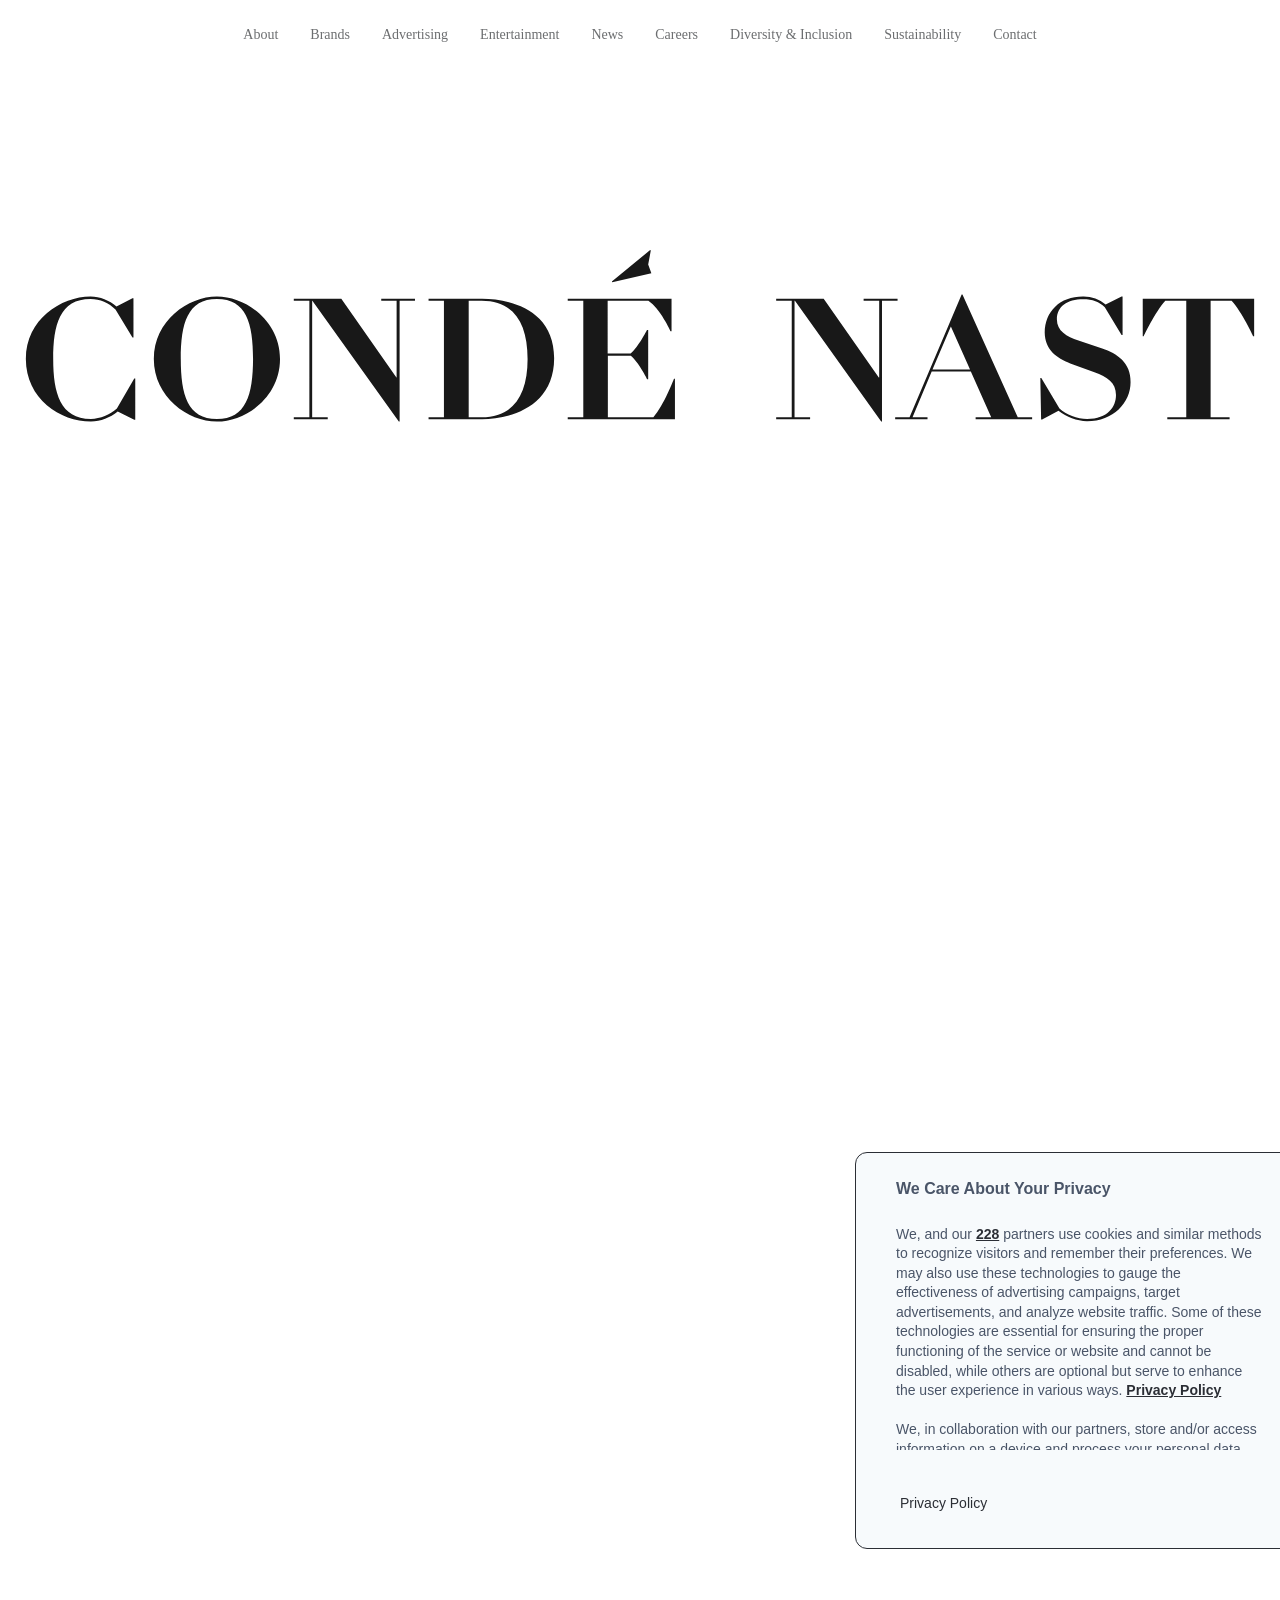
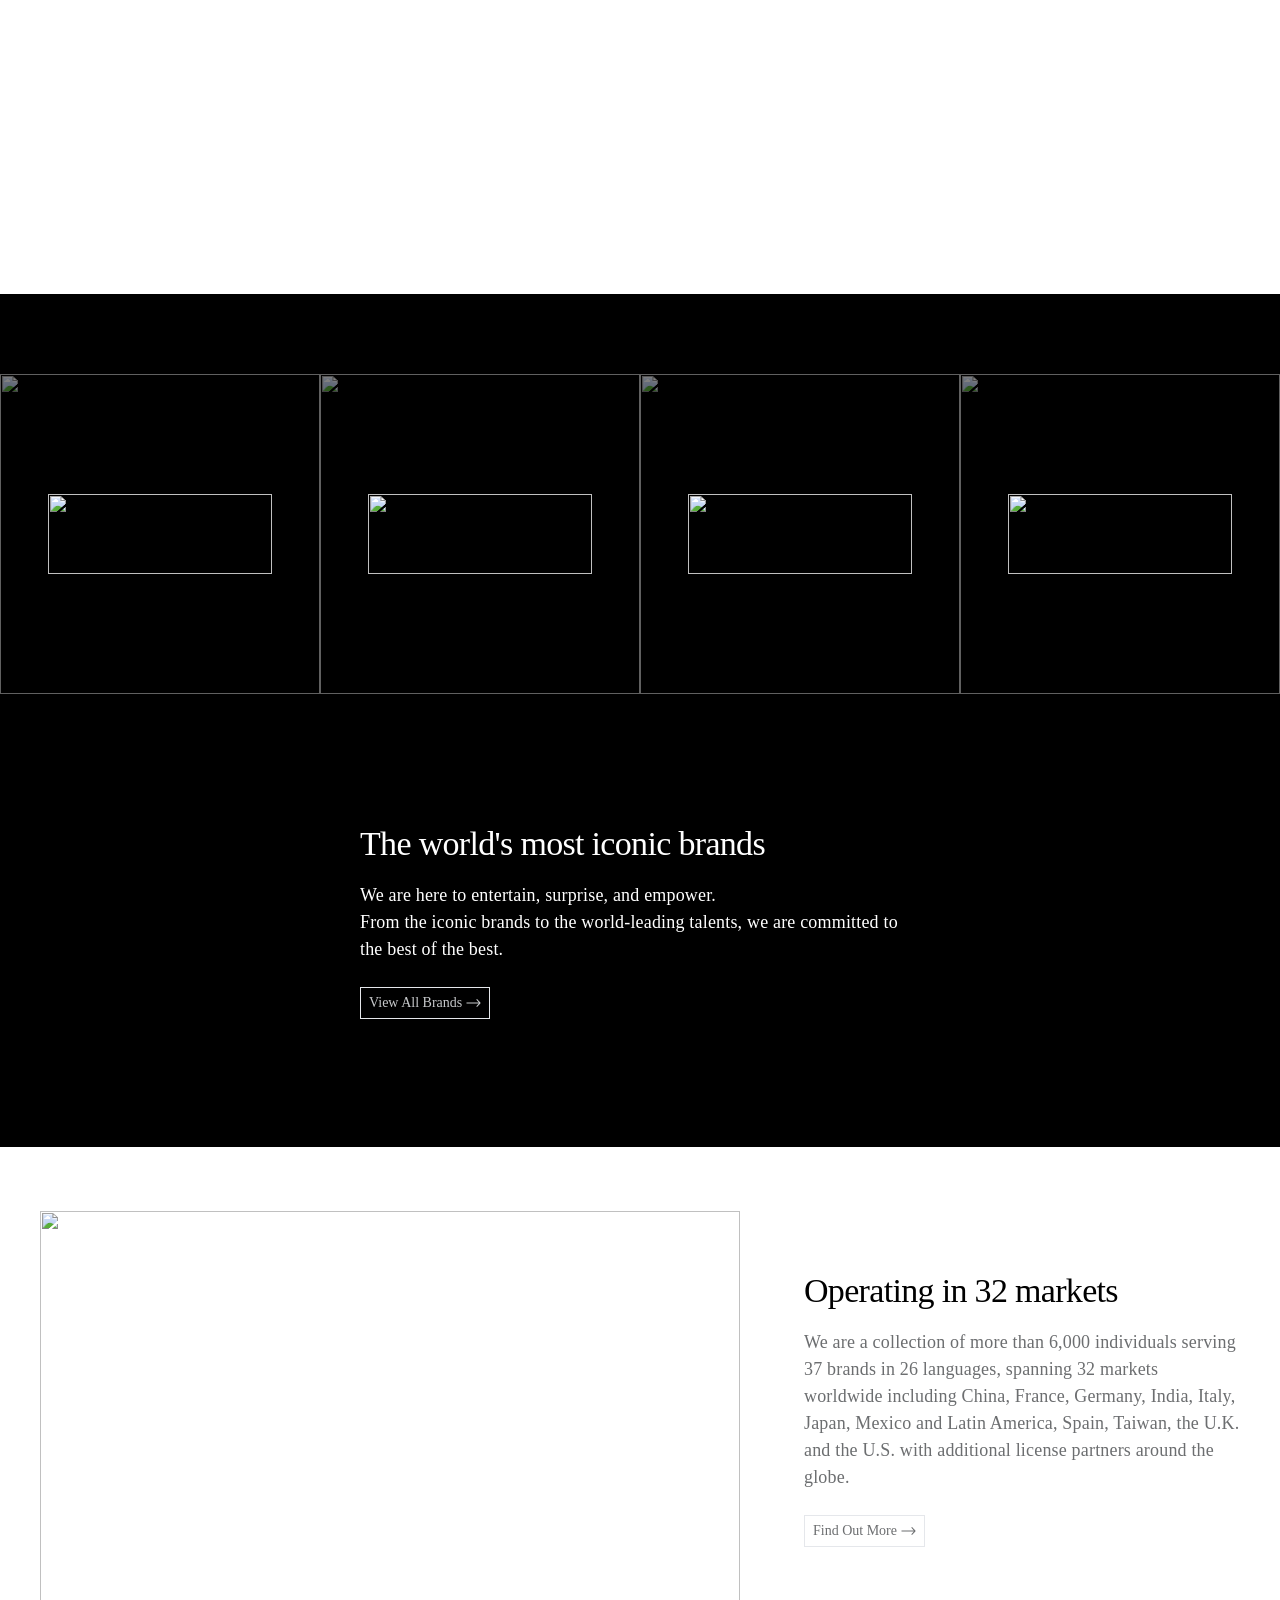
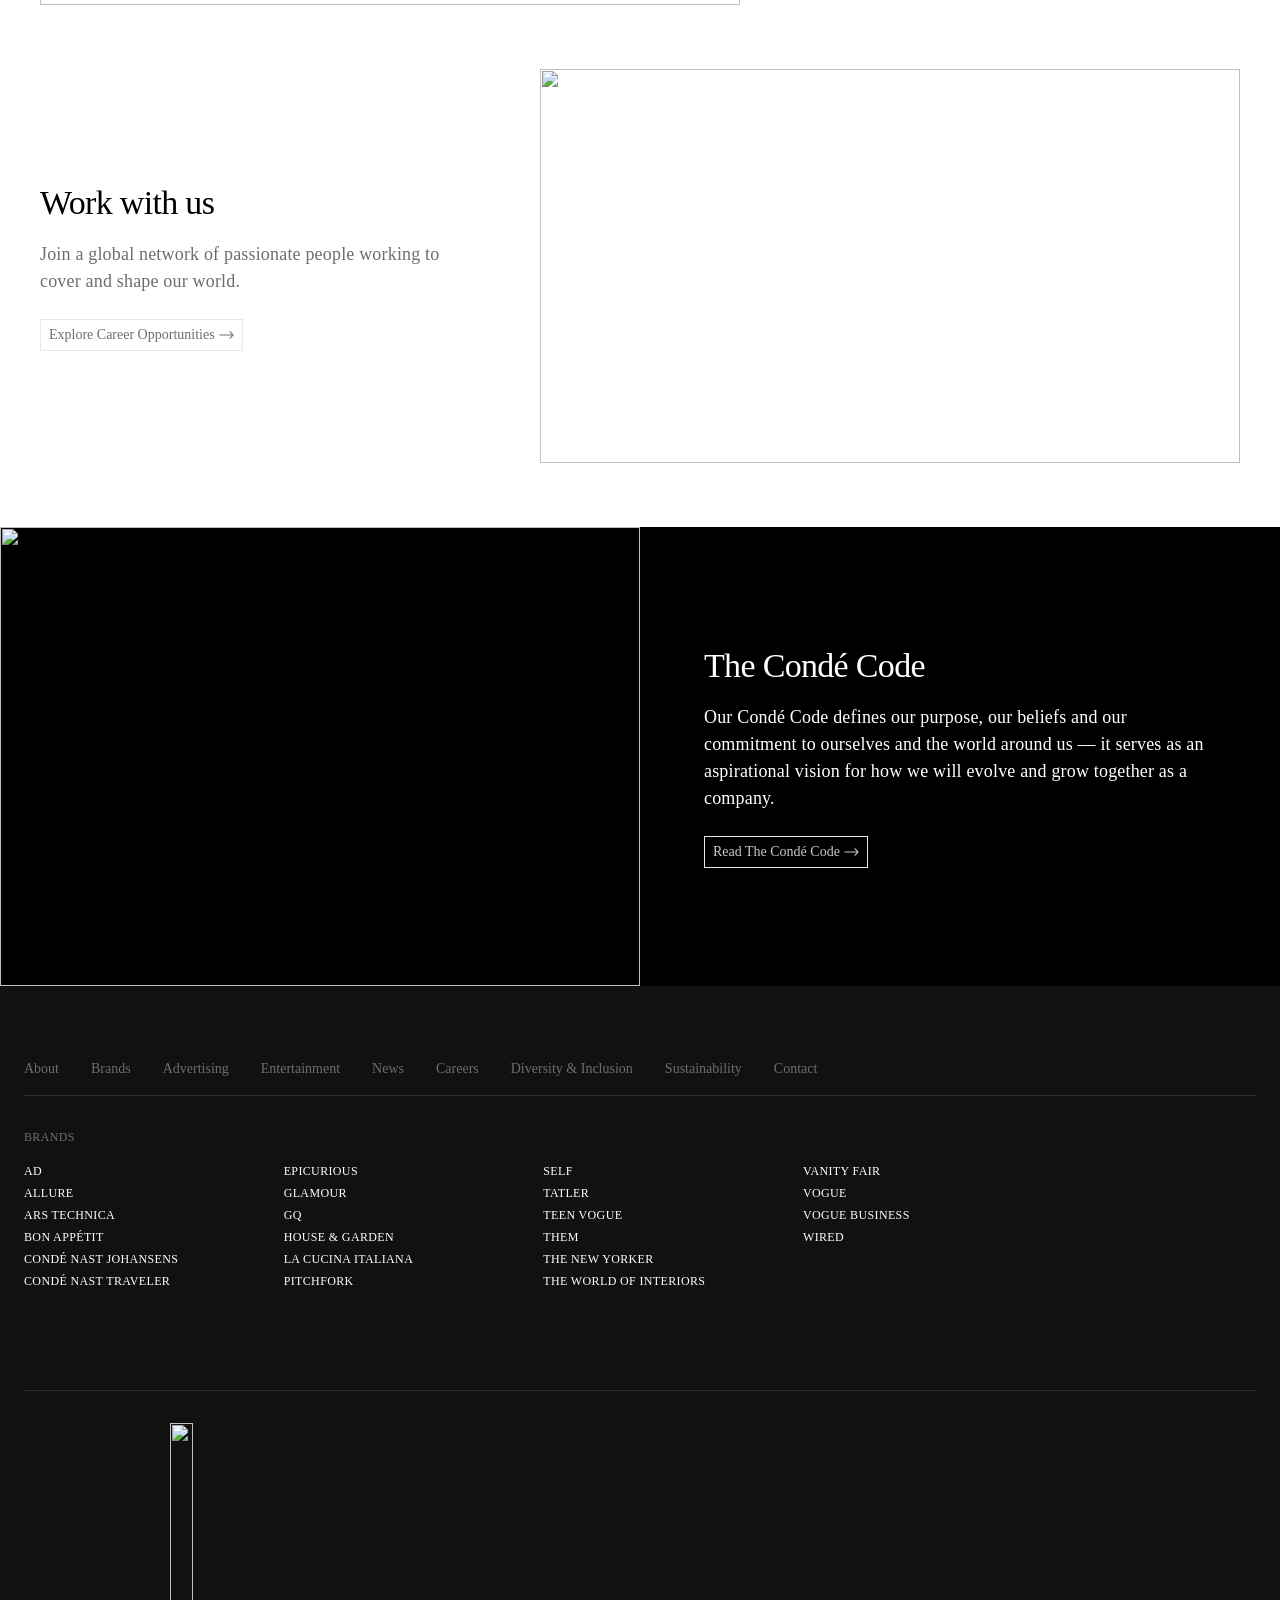
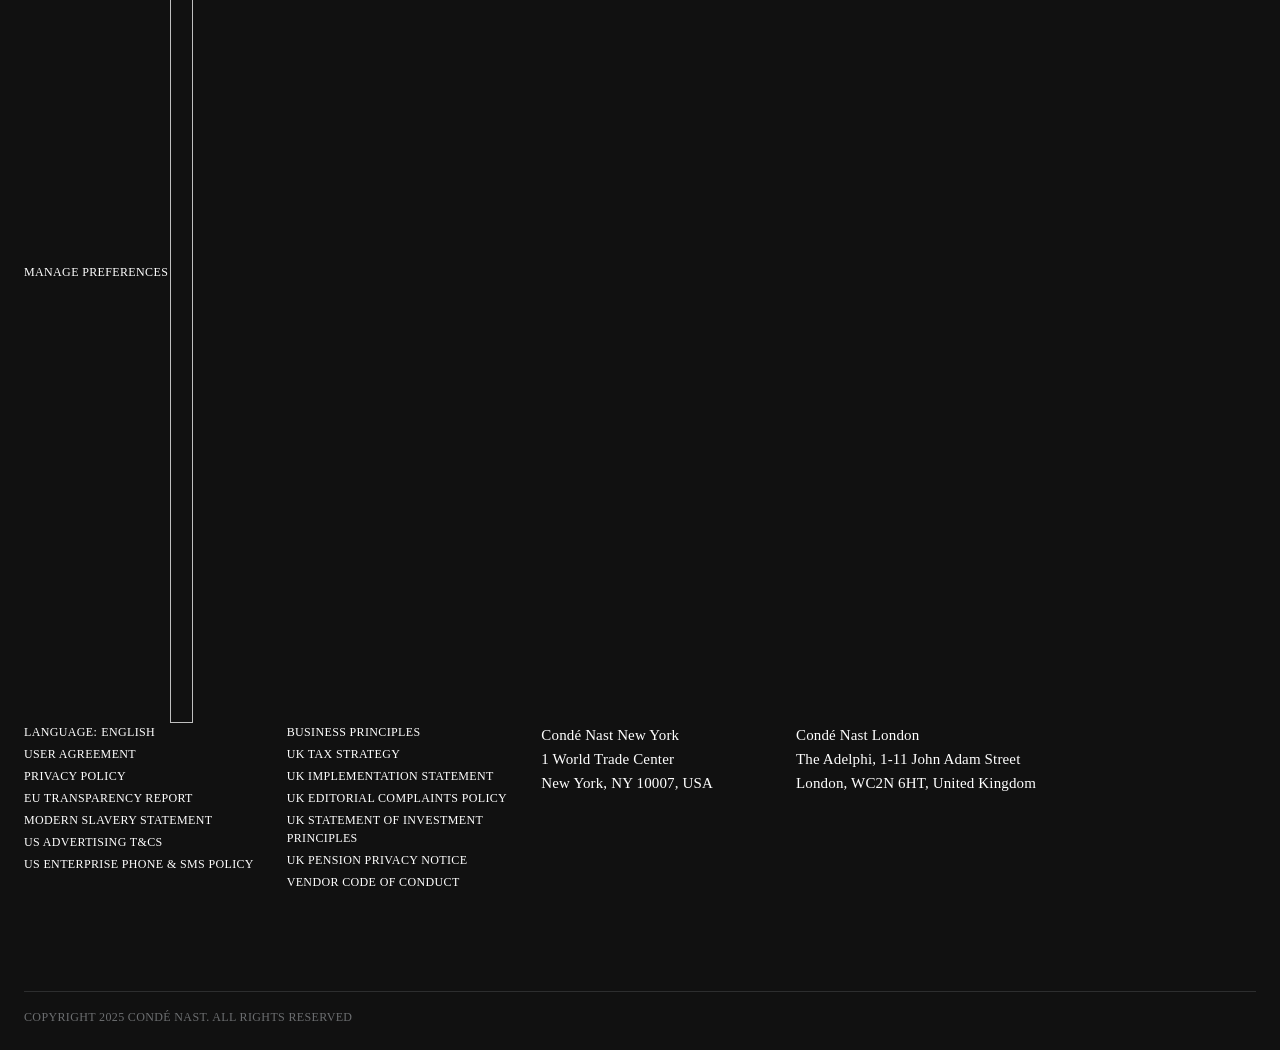
==== index.html @ d2ab6d6f "Update index.html" ====
<html lang="en" style="--height: 543px;"><head><meta charset="utf-8" data-next-head=""><meta name="viewport" content="width=device-width" data-next-head=""><title data-next-head="">Condé Nast</title><link rel="apple-touch-icon-precomposed" sizes="57x57" href="/apple-touch-icon-57x57.png" data-next-head=""><link rel="apple-touch-icon-precomposed" sizes="114x114" href="/apple-touch-icon-114x114.png" data-next-head=""><link rel="apple-touch-icon-precomposed" sizes="72x72" href="/apple-touch-icon-72x72.png" data-next-head=""><link rel="apple-touch-icon-precomposed" sizes="144x144" href="/apple-touch-icon-144x144.png" data-next-head=""><link rel="apple-touch-icon-precomposed" sizes="60x60" href="/apple-touch-icon-60x60.png" data-next-head=""><link rel="apple-touch-icon-precomposed" sizes="120x120" href="/apple-touch-icon-120x120.png" data-next-head=""><link rel="apple-touch-icon-precomposed" sizes="76x76" href="/apple-touch-icon-76x76.png" data-next-head=""><link rel="apple-touch-icon-precomposed" sizes="152x152" href="/apple-touch-icon-152x152.png" data-next-head=""><link rel="icon" type="image/png" href="/favicon-196x196.png" sizes="196x196" data-next-head=""><link rel="icon" type="image/png" href="/favicon-96x96.png" sizes="96x96" data-next-head=""><link rel="icon" type="image/png" href="/favicon-32x32.png" sizes="32x32" data-next-head=""><link rel="icon" type="image/png" href="/favicon-16x16.png" sizes="16x16" data-next-head=""><link rel="icon" type="image/png" href="/favicon-128.png" sizes="128x128" data-next-head=""><meta name="application-name" content="Condé Nast" data-next-head=""><meta name="msapplication-TileColor" content="#000" data-next-head=""><meta name="msapplication-TileImage" content="mstile-144x144.png" data-next-head=""><meta name="msapplication-square70x70logo" content="mstile-70x70.png" data-next-head=""><meta name="msapplication-square150x150logo" content="mstile-150x150.png" data-next-head=""><meta name="msapplication-wide310x150logo" content="mstile-310x150.png" data-next-head=""><meta name="msapplication-square310x310logo" content="mstile-310x310.png" data-next-head=""><link rel="preload" href="/css/style1.css" as="style"><link rel="stylesheet" href="/css/style2.css" data-n-g=""><noscript data-n-css=""></noscript><script type="text/javascript" async="" src="https://www.googletagmanager.com/gtag/js?id=G-QKGJF8YQM8&amp;cx=c&amp;gtm=4e63a1"></script><script type="text/javascript" async="" src="https://www.google-analytics.com/analytics.js"></script><script type="text/javascript" async="" src="https://www.googletagmanager.com/gtag/js?id=G-C5BMY9E69M&amp;cx=c&amp;gtm=4e63a1"></script><script type="text/javascript" async="" src="https://www.googletagmanager.com/gtag/js?id=UA-26112552-1&amp;cx=c&amp;gtm=4e63a1"></script><script async="" src="https://globalservices.conde.digital/p77xzrbz9z.js"></script><script async="" src="https://www.googletagmanager.com/gtm.js?id=GTM-NKQQPGC"></script><script defer="" nomodule="" src="/_next/static/chunks/polyfills-42372ed130431b0a.js"></script><script defer="" src="/_next/static/chunks/7e42aecb-621bc1df6baa46f3.js"></script><script defer="" src="/_next/static/chunks/2700.3dc5a5bc6c220210.js"></script><script defer="" src="/_next/static/chunks/4114-3121b3ad82cec34d.js"></script><script defer="" src="/_next/static/chunks/517.453e0a635e0b0120.js"></script><script src="/_next/static/chunks/webpack-316d27da9c5c6bff.js" defer=""></script><script src="/_next/static/chunks/framework-32492dd9c4fc5870.js" defer=""></script><script src="/_next/static/chunks/main-503fbf780a5bc9e4.js" defer=""></script><script src="/_next/static/chunks/pages/_app-9a1e733f9356b416.js" defer=""></script><script src="/_next/static/chunks/2533-c912a60d25e548e5.js" defer=""></script><script src="/_next/static/chunks/pages/index-a1bdf45d8a35e228.js" defer=""></script><script src="/_next/static/MxGb0_76baEDHDhk-jYjd/_buildManifest.js" defer=""></script><script src="/_next/static/MxGb0_76baEDHDhk-jYjd/_ssgManifest.js" defer=""></script><style id="__jsx-c3bd584a215d3e0">.logo.jsx-c3bd584a215d3e0{margin-top:-5px}.alt-header-parent.jsx-c3bd584a215d3e0{transition:.5s ease-out margin}</style><style id="__jsx-627b8ad5de6dab4e">nav.jsx-627b8ad5de6dab4e{justify-content:flex-start;scroll-snap-type:x mandatory;overflow-x:auto}.toggle-menu.filter.jsx-627b8ad5de6dab4e{filter:invert(1)}.toggle-menu.jsx-627b8ad5de6dab4e{transition:.3s ease-out filter}.nav-link.jsx-627b8ad5de6dab4e{scroll-snap-align:center;flex-shrink:0}</style><style id="__jsx-ba12b309de98b543">section.jsx-ba12b309de98b543{height:160vh}.come-in.jsx-ba12b309de98b543{transition:.7s ease-out opacity;background:linear-gradient(transparent,black)}.sticky-parent.jsx-ba12b309de98b543{width:100%;height:100vh;position:sticky;top:0}video.jsx-ba12b309de98b543{height:100vh;width:calc(100vw - 12rem);position:absolute;top:0;left:50%;object-fit:cover;transition:.3s ease-out width}@media(max-width:900px){video.jsx-ba12b309de98b543{width:calc(100vw - 8rem)}}@media(max-width:750px){video.jsx-ba12b309de98b543{width:100%}}video.fw.jsx-ba12b309de98b543{width:100vw}</style><style id="__jsx-df2728927dcf7901">section.jsx-df2728927dcf7901{padding-top:20vh}.text.jsx-df2728927dcf7901{width:calc(100vw - 12rem);transition:.3s ease-out width}@media(max-width:900px){.text.jsx-df2728927dcf7901{width:calc(100vw - 8rem)}}@media(max-width:750px){.text.jsx-df2728927dcf7901{width:calc(100vw - 4rem)}}</style><style id="__jsx-8448b1d6fa3a4215">.logo.jsx-8448b1d6fa3a4215{max-width:14rem;max-height:5rem;text-align:center;width:100%;height:100%}.w-56.jsx-8448b1d6fa3a4215 .logo.jsx-8448b1d6fa3a4215{max-width:10rem;max-height:3rem;margin-bottom:-6rem}.w-56.jsx-8448b1d6fa3a4215{}</style><style id="__jsx-3dfae3d540a2afd4">[data-animating-width].in-view.jsx-3dfae3d540a2afd4{animation:60s linear marquee infinite;will-change:transform}[data-animating-width].in-view.jsx-3dfae3d540a2afd4:hover{animation-play-state:paused}@keyframes marquee{from{transform:translatex(0)}to{transform:translatex(-50%)}}@media(max-width:700px){.marquee-section.jsx-3dfae3d540a2afd4{transform:scale(.8)translatey(20%);margin-top:-20%}.marquee-section.size-large.jsx-3dfae3d540a2afd4{transform:scale(.7)translatey(30%);margin-top:-20%}}</style><style id="__jsx-c0c74ea4ac505846">span.jsx-c0c74ea4ac505846{top:100vh;width:10px;height:10px}</style><style id="__jsx-2a9493d60c291eda">.hr.jsx-2a9493d60c291eda{width:calc(100% - 3rem);margin:auto}</style><style id="__jsx-d4ca4a36817c2f3e">.multi-column.jsx-d4ca4a36817c2f3e{column-count:4;break-inside:avoid}.multi-column-2.jsx-d4ca4a36817c2f3e{column-count:2;break-inside:avoid}@media(max-width:650px){.multi-column.jsx-d4ca4a36817c2f3e{column-count:2}}.overflow-nav-group.jsx-d4ca4a36817c2f3e{-webkit-overflow-scrolling:touch}.item.jsx-d4ca4a36817c2f3e{flex-shrink:0}.cookie-button.jsx-d4ca4a36817c2f3e{display:inline-block;max-width:23px;margin-left:2px}</style><style type="text/css" id="operaUserStyle"></style><script src="https://privacy.condenastdigital.com/fides.js?property_id=FDS-3QQGHH&amp;" id="fides-js" type="text/javascript"></script><link as="script" rel="prefetch" href="/_next/static/chunks/pages/about-a02571c33a566e59.js"><link as="script" rel="prefetch" href="/_next/static/chunks/6541-764cc912f750e81a.js"><link as="script" rel="prefetch" href="/_next/static/chunks/9428-7aab750ba377edff.js"><link as="script" rel="prefetch" href="/_next/static/chunks/pages/brands-fd233823cf1c3262.js"><link as="script" rel="prefetch" href="/_next/static/chunks/pages/advertising-99eaf9349cfed113.js"><link as="script" rel="prefetch" href="/_next/static/chunks/8621-90f1ddd2db9750c9.js"><link as="script" rel="prefetch" href="/_next/static/chunks/pages/entertainment-6804af81eb6065b1.js"><link as="script" rel="prefetch" href="/_next/static/chunks/9461-1ad288eb1cda5e4b.js"><link as="script" rel="prefetch" href="/_next/static/chunks/pages/news-f5f3dc66bc56acc2.js"><link as="script" rel="prefetch" href="/_next/static/chunks/pages/careers-41a423231bfc6fc4.js"><link as="script" rel="prefetch" href="/_next/static/chunks/pages/diversity-5ee1e734d7046028.js"><link as="script" rel="prefetch" href="/_next/static/chunks/pages/sustainability-37e69665bdbeffc6.js"><link as="script" rel="prefetch" href="/_next/static/chunks/pages/contact-a29517702beb148f.js"><style type="text/css">:root{--fides-overlay-primary-color:#2b2e35;--fides-overlay-background-color:#f7fafc;--fides-overlay-embed-background-color:transparent;--fides-overlay-font-color:#4a5568;--fides-overlay-font-color-dark:#2d3748;--fides-overlay-hover-color:#edf2f7;--fides-overlay-gpc-applied-background-color:#38a169;--fides-overlay-gpc-applied-text-color:#fff;--fides-overlay-gpc-overridden-background-color:#e53e3e;--fides-overlay-gpc-overridden-text-color:#fff;--fides-overlay-brand-link-logo-color:#2b2e35;--fides-overlay-background-dark-color:#e2e8f0;--fides-overlay-background-error-color:#f7c2c2;--fides-overlay-skeleton-gradient-from-color:rgba(0,0,0,.06);--fides-overlay-skeleton-gradient-to-color:rgba(0,0,0,.15);--fides-overlay-inactive-font-color:#a0aec0;--fides-overlay-primary-button-background-color:var(
    --fides-overlay-primary-color
  );--fides-overlay-primary-button-background-hover-color:#4f525b;--fides-overlay-primary-button-text-color:#fff;--fides-overlay-primary-button-border-color:transparent;--fides-overlay-secondary-button-background-color:var(
    --fides-overlay-background-color
  );--fides-overlay-secondary-button-background-hover-color:var(
    --fides-overlay-hover-color
  );--fides-overlay-neutral-background-color:#edf2f7;--fides-overlay-secondary-button-text-color:#2d3748;--fides-overlay-secondary-button-border-color:var(
    --fides-overlay-primary-color
  );--fides-overlay-secondary-button-border-color-disabled:#a0aec0;--fides-overlay-title-font-color:var(--fides-overlay-font-color);--fides-overlay-body-font-color:var(--fides-overlay-font-color);--fides-overlay-link-font-color:var(--fides-overlay-font-color-dark);--fides-overlay-line-height:1.4em;--fides-overlay-primary-active-color:var(--fides-overlay-primary-color);--fides-overlay-inactive-color:#e2e8f0;--fides-overlay-disabled-color:#e1e7ee;--fides-overlay-row-divider-color:#e2e8f0;--fides-overlay-row-hover-color:var(--fides-overlay-hover-color);--fides-overlay-badge-background-color:#718096;--fides-overlay-badge-border-radius:4px;--fides-overlay-select-border-color:#e2e8f0;--fides-overlay-language-button-border-radius:4px;--fides-overlay-width:680px;--fides-overlay-font-family:Inter,sans-serif;--fides-base-font-size:16px;--8px:calc(var(--fides-base-font-size)*0.5);--12px:calc(var(--fides-base-font-size)*0.75);--14px:calc(var(--fides-base-font-size)*0.875);--16px:calc(var(--fides-base-font-size)*1);--fides-overlay-font-size-body-xs:var(--8px);--fides-overlay-font-size-body-small:var(--12px);--fides-overlay-font-size-body:var(--14px);--fides-overlay-font-size-title:var(--16px);--fides-overlay-font-size-buttons:var(--14px);--fides-overlay-padding:24px;--fides-overlay-button-border-radius:6px;--fides-overlay-button-padding:8px 16px;--fides-overlay-link-v-padding:4px;--fides-overlay-link-h-padding:4px;--fides-overlay-link-padding:var(--fides-overlay-link-v-padding) var(--fides-overlay-link-h-padding);--fides-overlay-container-border-radius:12px;--fides-overlay-container-border-width:1px;--fides-overlay-component-border-radius:4px;--fides-overlay-banner-offset:48px;--fides-banner-font-size-title:var(--16px);--fides-overlay-language-loading-indicator-speed:5s;--fides-overlay-modal-secondary-button-group-height:calc(var(--fides-overlay-font-size-body) + var(--fides-overlay-link-v-padding)*2);--fides-overlay-toggle-width:50px}@keyframes spin{0%{transform:rotate(0deg)}to{transform:rotate(1turn)}}div.fides-overlay{position:fixed;z-index:1000}div#fides-overlay-wrapper *{box-sizing:border-box}.fides-banner,.fides-modal-container{-webkit-font-smoothing:antialiased;font-family:var(--fides-overlay-font-family);font-size:var(--fides-overlay-font-size-body);line-height:var(--fides-overlay-line-height);white-space:pre-line}#fides-modal-link{cursor:pointer;display:none}#fides-modal-link.fides-modal-link-shown{display:inline}div#fides-banner-container:not(.fides-embedded){display:flex;justify-content:center;position:fixed;transform:translateY(0);transition:transform 1s,visibility 1s;visibility:visible;width:100%;z-index:1}div#fides-banner{align-items:center;background:var(--fides-overlay-background-color);border-top:var(--fides-overlay-container-border-width) solid var(--fides-overlay-primary-color);color:var(--fides-overlay-body-font-color);display:flex;flex-direction:row;flex-wrap:wrap;font-size:var(--fides-overlay-font-size-body);justify-content:space-between;overflow-y:hidden;padding:24px;position:relative}.fides-embedded div#fides-banner{border:none}div#fides-banner-inner{width:100%}div#fides-banner-container.fides-banner-bottom{bottom:0;left:0}div#fides-banner-container.fides-banner-hidden{visibility:hidden}div#fides-banner-container.fides-banner-hidden.fides-embedded{display:none}div#fides-banner-container.fides-banner-bottom.fides-banner-hidden{transform:translateY(150%)}div#fides-banner-container.fides-banner-top{left:0;top:0}div#fides-banner-container.fides-banner-top.fides-banner-hidden{transform:translateY(-150%)}div#fides-banner-inner div#fides-button-group{align-items:center;flex-direction:row-reverse;margin-bottom:0;margin-top:0;padding-bottom:0;padding-top:0;width:100%}.fides-modal-footer div#fides-button-group{align-items:center;flex-direction:column;gap:12px;margin-inline:var(--fides-overlay-padding)}div#fides-banner-heading{align-items:center;display:flex;justify-content:space-between;margin-right:13px}.fides-banner-title{color:var(--fides-overlay-title-font-color);font-size:var(--fides-banner-font-size-title);font-weight:600;line-height:1.5em;margin:0}.fides-banner-description{flex:1;font-size:var(--fides-overlay-font-size-body);margin-bottom:24px;margin-top:16px}.fides-banner-description .fides-link-button,.fides-banner-description a,.fides-link-button .fides-back-link,.fides-link-button.fides-vendors-disclosure-link,.fides-modal-description .fides-link-button,.fides-modal-description a{color:var(--fides-overlay-primary-color);font-weight:600;text-decoration:underline}div#fides-banner-notices{margin-top:16px}div#fides-button-group{background-color:var(--fides-overlay-background-color);display:flex;justify-content:space-between;margin-bottom:var(--fides-overlay-padding);margin-top:8px;z-index:5}button.fides-banner-button{align-items:center;background:var(--fides-overlay-primary-button-background-color);border:1px solid;border-radius:var(--fides-overlay-button-border-radius);color:var(--fides-overlay-primary-button-text-color);cursor:pointer;display:flex;font-family:var(--fides-overlay-font-family);font-size:var(--fides-overlay-font-size-buttons);font-weight:600;justify-content:center;margin:4px 0 0;padding:var(--fides-overlay-button-padding);text-decoration:none}button.fides-banner-button:focus,button.fides-banner-button:hover,button.fides-banner-button[disabled]{background:var(--fides-overlay-primary-button-background-hover-color)}button.fides-banner-button.fides-banner-button-primary{background:var(--fides-overlay-primary-button-background-color);border:none;color:var(--fides-overlay-primary-button-text-color)}button.fides-banner-button.fides-banner-button-primary:focus,button.fides-banner-button.fides-banner-button-primary:hover,button.fides-banner-button.fides-banner-button-primary[disabled]{background:var(--fides-overlay-primary-button-background-hover-color)}button.fides-banner-button.fides-banner-button-secondary{background:var(--fides-overlay-secondary-button-background-color);border:1px solid var(--fides-overlay-primary-button-background-color);color:var(--fides-overlay-secondary-button-text-color)}button.fides-banner-button.fides-banner-button-secondary:focus,button.fides-banner-button.fides-banner-button-secondary:hover,button.fides-banner-button.fides-banner-button-secondary[disabled]{background:var(--fides-overlay-secondary-button-background-hover-color)}button.fides-banner-button[disabled]{color:var(--fides-overlay-inactive-font-color)}button.fides-banner-button.fides-banner-button-secondary[disabled]{border-color:var(--fides-overlay-secondary-button-border-color-disabled)}button.fides-banner-button.fides-banner-button-tertiary{background:none;border:none;color:var(--fides-overlay-link-font-color);cursor:pointer;font-size:var(--fides-overlay-font-size-body);font-weight:500;line-height:1.25em;padding:0;text-decoration:underline}button.fides-banner-button.fides-acknowledge-button{min-width:160px}.fides-spinner{animation:spin 1s linear infinite;border-color:currentcolor currentcolor transparent transparent;border-radius:50%;border-style:solid;border-width:2px;border-right:2px solid var(--fides-overlay-skeleton-gradient-from-color);border-top:2px solid var(--fides-overlay-skeleton-gradient-from-color);height:1em;width:1em}.fides-banner-button-primary .fides-spinner{border-right-color:var(--fides-overlay-primary-button-text-color);border-top-color:var(--fides-overlay-primary-button-text-color)}.fides-banner-button-secondary .fides-spinner{border-right-color:var(--fides-overlay-inactive-font-color);border-top-color:var(--fides-overlay-inactive-font-color)}div.fides-modal-content{background-color:var(--fides-overlay-background-color);border:var(--fides-overlay-container-border-width) solid var(--fides-overlay-primary-color);border-radius:var(--fides-overlay-container-border-radius);color:var(--fides-overlay-body-font-color);display:flex;flex-direction:column;font-family:var(--fides-overlay-font-family);font-size:var(--fides-overlay-font-size-body);left:50%;max-height:min(680px,100vh);overflow-x:hidden;overflow-y:auto;padding:0;position:fixed;top:50%;transform:translate(-50%,-50%);width:var(--fides-overlay-width);z-index:2}.fides-modal-container,.fides-modal-overlay{background-color:rgba(0,0,0,.25);bottom:0;left:0;position:fixed;right:0;top:0}div#fides-embed-container div#fides-consent-content .fides-modal-footer{position:inherit}div#fides-embed-container .fides-modal-body{padding-top:16px}div#fides-embed-container div#fides-consent-content{background-color:var(--fides-overlay-background-color);border:none;border-radius:var(--fides-overlay-container-border-radius);border-bottom-left-radius:0;border-bottom-right-radius:0;color:var(--fides-overlay-body-font-color);display:flex;flex-direction:column;font-family:var(--fides-overlay-font-family);font-size:var(--fides-overlay-font-size-body);left:50%;max-height:none;overflow:hidden;padding:0;position:static;top:50%;transform:none;width:var(--fides-overlay-width)}.fides-modal-container{display:flex;z-index:2}.fides-modal-container[aria-hidden=true]{display:none}div#fides-modal .fides-modal-header{display:flex;justify-content:end}div#fides-consent-content{overflow:auto;scrollbar-gutter:stable}div#fides-consent-content .fides-modal-title{color:var(--fides-overlay-title-font-color);font-size:var(--fides-overlay-font-size-title);font-weight:600;margin:0;text-align:center}div#fides-consent-content .fides-modal-body{height:100%;overflow-y:auto;padding-inline:var(--fides-overlay-padding)}.fides-modal-footer{background-color:var(--fides-overlay-background-color);border-bottom-left-radius:var(--fides-overlay-component-border-radius);border-bottom-right-radius:var(--fides-overlay-component-border-radius);bottom:0;display:flex;flex-direction:column;max-width:var(--fides-overlay-width);position:relative;width:100%;z-index:5}div#fides-consent-content .fides-modal-description{margin:8px 0 24px}.fides-banner-button-group{align-items:center;display:flex;gap:12px}.fides-modal-button-group{display:flex;flex-direction:row;gap:12px;margin-inline:var(--fides-overlay-padding);width:100%}.fides-modal-primary-actions .fides-banner-button{flex:1}.fides-banner-secondary-actions{justify-content:space-between}.fides-modal-secondary-actions{justify-content:center}.fides-modal-footer .fides-button-group-brand{min-height:var(--fides-overlay-modal-secondary-button-group-height)}.fides-modal-secondary-actions .fides-brand{align-items:center;bottom:var(--fides-overlay-padding);display:flex;font-size:var(--fides-overlay-font-size-body-xs);justify-content:center;position:absolute;right:var(--fides-overlay-padding)}.fides-modal-secondary-actions .fides-brand-link{align-items:center;color:var(--fides-overlay-font-color);display:flex;gap:4px;text-decoration:none}.fides-modal-secondary-actions .fides-brand .ethyca-logo{color:var(--fides-overlay-brand-link-logo-color)}.fides-banner-secondary-actions{gap:36px}.fides-no-scroll{overflow:hidden}div#fides-banner .fides-close-button{display:flex;position:absolute;right:0;top:0}.fides-modal-header .fides-close-button,div#fides-banner .fides-close-button{background:none;border:none;cursor:pointer;padding-right:8px;padding-top:8px}.fides-close-button:hover{background:var(--fides-overlay-hover-color)}.fides-embedded .fides-close-button{display:none!important}.fides-modal-notices{margin-bottom:16px}.fides-privacy-policy{color:var(--fides-overlay-primary-color);display:block;font-family:var(--fides-overlay-font-family);text-align:center}.fides-privacy-policy,button.fides-banner-button.fides-banner-button-tertiary,button.fides-i18n-button{line-height:1;margin:0;padding:var(--fides-overlay-link-padding)}@media (prefers-reduced-motion:reduce){.fides-toggle-display{transition-duration:0ms}}.fides-toggle{align-items:center;display:inline-flex;flex-wrap:wrap;gap:1ch;position:relative}.fides-toggle .fides-toggle-input{cursor:pointer;height:100%;opacity:0;position:absolute;width:100%;z-index:4}.fides-toggle .fides-toggle-display{--offset:4px;--diameter:16px;align-items:center;background-color:var(--fides-overlay-inactive-color);border-radius:100vw;box-sizing:content-box;color:var(--fides-overlay-inactive-font-color);display:inline-flex!important;height:24px;justify-content:space-around;justify-content:end;padding-inline:8px;position:relative;transition:.25s;width:calc(var(--fides-overlay-toggle-width) - var(--16px))}div#fides-overlay-wrapper .fides-toggle .fides-toggle-display{box-sizing:content-box}.fides-toggle .fides-toggle-display:before{background-color:#fff;border-radius:50%;box-shadow:0 1.3px 2.7px rgba(0,0,0,.25);box-sizing:border-box;content:"";height:var(--diameter);left:var(--offset);position:absolute;top:50%;transform:translateY(-50%);transition:inherit;width:var(--diameter);z-index:3}.fides-toggle .fides-toggle-input:checked+.fides-toggle-display{background-color:var(--fides-overlay-primary-active-color);color:var(--fides-overlay-primary-button-text-color);justify-content:start}.fides-toggle .fides-toggle-input:checked+.fides-toggle-display:before{transform:translate(26px,-50%)}.fides-toggle .fides-toggle-input:disabled{cursor:not-allowed}.fides-toggle .fides-toggle-input:disabled+.fides-toggle-display,.fides-toggle .fides-toggle-input:disabled:checked+.fides-toggle-display{background-color:var(--fides-overlay-disabled-color)}.fides-toggle .fides-toggle-input:focus+.fides-toggle-display{outline:1px auto Highlight;outline:1px auto -webkit-focus-ring-color}.fides-toggle .fides-toggle-input:focus:not(:focus-visible)+.fides-toggle-display{outline:0}.fides-divider{border-color:var(--fides-overlay-row-divider-color);border-width:0 0 1px;margin:0}.fides-disclosure-hidden{display:flex;height:0;margin-bottom:0;margin-top:0;overflow:hidden;visibility:hidden}.fides-notice-toggle .fides-notice-toggle-title{align-items:center;border-bottom:1px solid var(--fides-overlay-row-divider-color);display:flex;justify-content:space-between;padding-inline:12px 12px}.fides-notice-toggle .fides-notice-toggle-trigger{align-items:center;display:flex;flex-grow:1;justify-content:flex-end;min-height:40px}.fides-notice-toggle .fides-notice-toggle-trigger svg{flex-shrink:0}.fides-notice-toggle .fides-notice-toggle-title:hover{background-color:var(--fides-overlay-row-hover-color);cursor:pointer}.fides-notice-toggle .fides-notice-toggle-trigger:before{border-style:solid;border-width:2px 2px 0 0;content:"";display:inline-block;height:8px;margin-right:calc(var(--8px) + 2px);min-width:8px;transform:translateY(-2px) rotate(135deg);transition:transform .12s ease-in-out}.fides-notice-toggle.fides-notice-toggle-expanded .fides-notice-toggle-trigger:before{transform:translateY(2px) rotate(-45deg)}.fides-notice-toggle .fides-disclosure-visible{display:flex;flex-direction:column;gap:12px;overflow:auto;padding:12px}.fides-notice-toggle p{margin:0 0 18px}.fides-notice-toggle p:last-child{margin:0}.fides-notice-toggle-title .fides-flex-center{align-items:center;display:flex;white-space:wrap;width:100%}.fides-notice-toggle-expanded{background-color:var(--fides-overlay-row-hover-color)}.fides-notice-toggle-header{font-weight:600}.fides-notice-toggle-controls{align-items:center;display:flex;gap:8px;margin-left:8px;white-space:nowrap}.fides-gpc-banner{border:1px solid var(--fides-overlay-primary-color);border-radius:var(--fides-overlay-component-border-radius);display:flex;margin-bottom:16px;padding:18px}.fides-gpc-banner p{margin:0}.fides-gpc-warning{color:var(--fides-overlay-primary-color);margin-right:8px}.fides-gpc-header{font-weight:700}.fides-gpc-label{align-items:center;display:inline-flex;font-size:var(--fides-overlay-font-size-body);font-weight:600;padding:0 8px;white-space:nowrap}.fides-gpc-badge{border-radius:var(--fides-overlay-badge-border-radius);display:inline-flex;font-weight:700;margin-left:4px;padding:0 4px;text-transform:uppercase}.fides-gpc-badge-applied,.fides-gpc-badge-detected{background:var(--fides-overlay-gpc-applied-background-color);color:var(--fides-overlay-gpc-applied-text-color)}.fides-gpc-badge-overridden{background:var(--fides-overlay-gpc-overridden-background-color);color:var(--fides-overlay-gpc-overridden-text-color)}.fides-tab-list{display:flex;list-style-type:none;padding:0}.fides-tab-list>li{width:100%}.fides-tab-button{background:none;border-width:0 0 1px;border-bottom:1px solid var(--fides-overlay-row-divider-color);color:var(--fides-overlay-body-font-color);cursor:pointer;font-weight:500;padding:10px 20px;width:100%}.fides-tab-button[aria-selected=true]{border-bottom-width:2px;border-color:var(--fides-overlay-primary-active-color);color:var(--fides-overlay-primary-active-color);font-weight:600}.fides-tab-button::focus-visible{outline:1px auto Highlight;outline:1px auto -webkit-focus-ring-color}.fides-tab-button:focus:not(:focus-visible){outline:0}.fides-notice-badge{align-items:center;background:var(--fides-overlay-badge-background-color);border-radius:var(--fides-overlay-badge-border-radius);color:#fff;display:inline-flex;font-size:var(--fides-overlay-font-size-body-small);font-weight:600;height:18px;padding:0 4px;text-transform:uppercase}.fides-background-dark{background-color:var(--fides-overlay-background-dark-color)}.fides-radio-button-group{background-color:var(
    --fides-overlay-secondary-button-background-hover-color
  );border:1px solid var(--fides-overlay-row-divider-color);display:flex;margin-bottom:22px;padding:4px}.fides-radio-button{background-color:transparent;border:none;cursor:pointer;flex:1;padding:5px 16px}.fides-radio-button[aria-checked=true]{background-color:var(--fides-overlay-primary-button-background-color);color:var(--fides-overlay-primary-button-text-color)}.fides-flex-center{align-items:center;display:flex}.fides-margin-right{margin-right:3px}.fides-justify-space-between{justify-content:space-between}.fides-vendor-details-table{width:100%}.fides-vendor-details-table td,.fides-vendor-details-table th{font-size:var(--fides-overlay-font-size-body-small);text-align:left}.fides-vendor-details-table td{border-bottom:1px solid var(--fides-overlay-row-divider-color)}.fides-link-button{background:none;border:none;cursor:pointer;padding:0}.fides-back-link:before{border-color:var(--fides-overlay-primary-color);border-style:solid;border-width:1.5px 1.5px 0 0;content:"";display:inline-block;height:.6em;margin-right:3px;transform:translateY(-1px) rotate(225deg);transition:transform .12s ease-in-out;width:.6em}.fides-external-link,.fides-primary-text-color{color:var(--fides-overlay-primary-color)}.fides-external-link{font-size:var(--fides-overlay-font-size-body-small);font-weight:500;margin-right:16px}.fides-info-box{background-color:var(--fides-overlay-neutral-background-color);border-radius:var(--fides-overlay-component-border-radius);margin:10px 0;padding:16px}.fides-info-box p{margin:0}.fides-tabs .tabpanel-container{overflow:hidden}.tabpanel-container section[hidden]{display:none}.fides-paging-buttons{display:flex;gap:8px;justify-content:center}.fides-paging-info{color:var(--fides-overlay-font-color-dark);font-size:var(--fides-overlay-font-size-body-small);font-weight:600;padding:8px}.fides-paging-previous-button{margin-right:8px}.fides-paging-next-button,.fides-paging-previous-button{background-color:transparent;border:none;cursor:pointer;padding:6px}.fides-paging-next-button:disabled,.fides-paging-previous-button:disabled{cursor:default}.fides-i18n-menu{position:relative}.fides-modal-footer .fides-i18n-menu{bottom:var(--fides-overlay-padding);left:var(--fides-overlay-padding);position:absolute}.fides-modal-footer .fides-button-group-i18n{min-height:var(--fides-overlay-modal-secondary-button-group-height)}button.fides-i18n-button{align-items:center;background-color:transparent;border:none;color:var(--fides-overlay-body-font-color);cursor:pointer;display:flex;flex-direction:row;font-family:var(--fides-overlay-font-family);font-size:var(--fides-overlay-font-size-body);gap:2px;height:var(--fides-overlay-font-size-body);text-transform:uppercase;white-space:nowrap}#fides-i18n-icon{animation-duration:var(--fides-overlay-language-loading-indicator-speed);animation-iteration-count:infinite;animation-timing-function:linear;transform-origin:50% 50%}div#fides-overlay-wrapper .fides-i18n-button{box-sizing:content-box}.fides-i18n-popover{background-color:var(--fides-overlay-background-dark-color);border-radius:var(--fides-overlay-component-border-radius);bottom:100%;display:flex;flex-direction:column;gap:1px;left:0;max-height:0;min-width:calc(var(--fides-base-font-size)*9);overflow:hidden;position:absolute;transition:max-height .2s ease-in-out}.fides-i18n-menu-open .fides-i18n-popover{border:1px solid var(--fides-overlay-primary-color);max-height:calc(var(--fides-base-font-size)*7);overflow:scroll}.fides-i18n-button:hover{background-color:var(--fides-overlay-hover-color);border-radius:var(--fides-overlay-language-button-border-radius)}.fides-i18n-menu-open .fides-i18n-caret{transform:rotate(180deg)}button.fides-banner-button.fides-menu-item{background:var(--fides-overlay-secondary-button-background-color);border:none;border-radius:0;color:var(--fides-overlay-secondary-button-text-color);margin:0;padding-left:calc(var(--fides-base-font-size)*1.5);text-align:left;width:100%}button.fides-banner-button.fides-menu-item[aria-checked=true]{background:var(--fides-overlay-primary-button-background-color);color:var(--fides-overlay-primary-button-text-color)}button.fides-banner-button.fides-menu-item[aria-checked=true]:before{content:"\2713";display:inline-block;margin-left:calc(var(--fides-base-font-size)*-1);margin-right:calc(var(--fides-base-font-size)*.25)}button.fides-banner-button.fides-menu-item:not([aria-checked=true]):hover{background:var(--fides-overlay-secondary-button-background-hover-color)}.fides-sr-only{height:1px;left:-10000px;overflow:hidden;position:absolute;top:auto;width:1px}@media (min-width:1280px){div#fides-banner{width:60%}}@media (min-width:768px){div#fides-banner{border:var(--fides-overlay-container-border-width) solid var(--fides-overlay-primary-color);border-radius:var(--fides-overlay-component-border-radius);width:75%}div#fides-banner-container.fides-banner-bottom{bottom:var(--fides-overlay-banner-offset)}}.fides-notice-toggle-title .fides-badge-container{align-items:center;display:flex;justify-content:center;min-width:fit-content;order:1}.fides-notice-toggle-title .fides-notice-toggle-controls{order:2}@media (max-width:480px){.fides-notice-toggle-title .fides-badge-container span{margin-bottom:4px;margin-top:4px}.fides-notice-toggle .fides-notice-toggle-title .fides-notice-toggle-trigger{max-width:calc(100% - var(--fides-overlay-toggle-width) - var(--8px))}.fides-notice-toggle-title .fides-badge-container{display:flex;justify-content:center;order:2;position:static;width:100%}.fides-notice-toggle .fides-notice-toggle-title{flex-wrap:wrap}div#fides-banner-heading{align-items:start;flex-direction:column;gap:8px;justify-content:start;margin-bottom:8px}}@media (max-width:768px){div#fides-consent-content,div.fides-modal-content{width:100%!important}.fides-modal-button-group{flex-direction:column}button.fides-banner-button{margin:0 8px 12px 0}div#fides-banner{padding:24px;width:100%}div#fides-banner-description{margin-bottom:0}div#fides-banner-inner div#fides-button-group{align-items:flex-start;flex-direction:column;gap:12px;padding-top:24px}.fides-banner-button-group{flex-direction:column;width:100%}button.fides-banner-button{margin:0;width:100%}div#fides-banner-inner-container{max-height:50vh;overflow-y:auto;scrollbar-gutter:stable}div.fides-privacy-policy-link{width:100%}.fides-modal-footer{max-width:100%}.fides-banner-secondary-actions{gap:12px}.fides-banner-secondary-actions .fides-manage-preferences-button{order:0}.fides-banner-secondary-actions .fides-privacy-policy{order:1}.fides-banner-secondary-actions .fides-i18n-menu{order:2}.fides-banner-button-group.fides-button-group-i18n{min-height:68px}.fides-i18n-menu{bottom:var(--fides-overlay-padding);left:var(--fides-overlay-padding);position:absolute}}.fides-data-toggle-skeleton__container{align-items:center;border-bottom:1px solid var(--fides-overlay-row-divider-color);display:flex;justify-content:space-between;min-height:40px;padding-inline:12px;width:100%}.fides-notice-toggle .fides-skeleton__container:hover{background-color:unset;cursor:default}.fides-skeleton__component{animation-duration:1.4s;animation-iteration-count:infinite;animation-name:fides-skeleton-loading;animation-timing-function:ease;background:linear-gradient(90deg,var(--fides-overlay-skeleton-gradient-from-color) 25%,var(--fides-overlay-skeleton-gradient-to-color) 37%,var(--fides-overlay-skeleton-gradient-from-color) 63%);background-size:400% 100%}.fides-skeleton__text{border-radius:var(--fides-overlay-component-border-radius);height:var(--fides-overlay-line-height);width:60%}.fides-skeleton__switch{border-radius:100vw;height:24px;width:50px}@keyframes fides-skeleton-loading{0%{background-position:100% 50%}to{background-position:0 50%}}</style><style type="text/css">:root{--fides-overlay-tcf-p-h:40px;--fides-overlay-tcf-banner-col-gap:36px;--fides-overlay-tcf-banner-row-gap:16px;--fides-overlay-tcf-banner-btn-w:180px;--fides-overlay-tcf-banner-btn-p-h:10px;--fides-overlay-tcf-banner-purpose-p:12px;--fides-overlay-tcf-banner-purpose-p-t:8px}.fides-tcf-banner-container div#fides-banner div#fides-banner-inner div#fides-button-group{gap:12px}.fides-tcf-banner-container #fides-banner{border-radius:0;border-width:1px 0 0;padding-inline:var(--fides-overlay-tcf-p-h);width:100%}div#fides-banner-inner-container{display:flex;flex-direction:row;gap:var(--fides-overlay-tcf-banner-col-gap)}.fides-banner__col{display:flex;flex:1;flex-direction:column;gap:var(--fides-overlay-tcf-banner-row-gap)}.fides-tcf-banner-container .fides-banner__content{margin-bottom:0;max-height:25vh;overflow-y:auto;scrollbar-gutter:stable}.fides-banner-description{margin-top:var(--fides-overlay-tcf-banner-purpose-p-t)}.fides-banner__purpose-list{list-style:none;margin:0;padding:0}.fides-banner__purpose-item{border-bottom:1px solid var(--fides-overlay-row-divider-color);padding:var(--fides-overlay-tcf-banner-purpose-p);padding-top:var(--fides-overlay-tcf-banner-purpose-p-t)}.fides-vendor-count{font-weight:600}.fides-tcf-banner-container div#fides-banner-inner div#fides-button-group{margin-top:var(--fides-overlay-tcf-banner-row-gap)}.fides-tcf-banner-container .fides-banner-secondary-actions{gap:calc(24px - var(--fides-overlay-link-h-padding) - var(--fides-overlay-link-h-padding))}.fides-tcf-banner-container .fides-banner-button{line-height:20px;margin-top:unset;padding-bottom:var(--fides-overlay-tcf-banner-btn-p-h);padding-top:var(--fides-overlay-tcf-banner-btn-p-h)}.fides-record-header{border-bottom:1px solid var(--fides-overlay-row-divider-color);font-weight:600;padding:12px}.fides-tcf-toggle-content{font-size:var(--fides-overlay-font-size-body-small);font-weight:400;margin-right:60px}.fides-tcf-purpose-vendor-title{display:flex;font-weight:600;justify-content:space-between}.fides-tcf-illustration{font-size:var(--fides-overlay-font-size-body-small);padding:13px 60px 13px 13px}.fides-tcf-illustration,.fides-tcf-purpose-vendor{border-radius:var(--fides-overlay-component-border-radius)}.fides-tcf-purpose-vendor{padding:13px}.fides-tcf-purpose-vendor-list{font-weight:400;list-style:none;margin-bottom:0;margin-left:0;padding-left:0}.fides-tcf-vendor-toggles{display:flex}@media (min-width:1080px){.fides-tcf-banner-container .fides-banner-button{min-width:var(--fides-overlay-tcf-banner-btn-w)}}@media (min-width:768px){div#fides-banner-container.fides-banner-bottom.fides-tcf-banner-container{bottom:0}}@media (max-width:768px){.fides-tcf-banner-container div#fides-banner div#fides-banner-inner div#fides-button-group .fides-banner-button-group{padding-left:0}.fides-tcf-banner-container #fides-banner{padding:var(--fides-overlay-padding)}div#fides-banner-inner-container{flex-direction:column;margin-inline:calc(var(--fides-overlay-padding)*-1);padding-inline:var(--fides-overlay-padding)}.fides-tcf-banner-container .fides-banner__content{margin-top:unset;max-height:unset;overflow-y:unset;scrollbar-gutter:unset}.fides-tcf-banner-container .fides-banner-button-group.fides-button-group-i18n{min-height:unset}.fides-tcf-banner-container .fides-banner-secondary-actions .fides-i18n-menu{bottom:unset;left:unset;order:unset;position:relative}.fides-tcf-banner-container .fides-banner-secondary-actions{flex-direction:row}.fides-tcf-banner-container .fides-banner-secondary-actions .fides-privacy-policy{order:unset;width:unset}}@media (min-width:2240px){.fides-tcf-banner-container #fides-banner{border-width:1px 1px 0;margin:0 auto;max-width:2240px}}</style><style>/* Show Continue without Accepting a.k.a. dismiss */
.pri_1cbe431f-25a8-4af9-8ee7-61e8645c2b94 .fides-banner .fides-close-button, /* Austria Traffic x US Market */
.pri_1b59cbe6-7a6c-4645-ad7f-63e847af7781 .fides-banner .fides-close-button, /* Vogue FR */
.pri_56fed057-229f-4dc3-9dbf-4da148273255 .fides-banner .fides-close-button,/* Vanity Fair FR */
.pri_88086cc9-c24a-460f-906a-99609d33d37b .fides-banner .fides-close-button,/* GQ FR */
.pri_6291eb80-6119-4411-a8dc-5f54e997020e .fides-banner .fides-close-button,/* AD FR */
.pri_6dae4b23-ca2e-479b-827f-f61edd99186e .fides-banner .fides-close-button, /* AD IT */
.pri_bf53eb1e-787a-4f7d-8159-36b20468a970 .fides-banner .fides-close-button, /* GQ IT */
.pri_1afae689-dbe3-4f4b-8af3-f7f64420c983 .fides-banner .fides-close-button, /* LCI IT */
.pri_88855a35-5fd6-43ea-a5d4-3c138c19fe8d .fides-banner .fides-close-button, /* VF IT */
.pri_2ec2fea8-fa82-4646-a397-1c3d7384fecb .fides-banner .fides-close-button, /* Vogue IT */
.pri_d3de5cc1-728f-4dd6-87ae-c66efb10d07d .fides-banner .fides-close-button, /* Wired IT */
.pri_a949c7f8-fae7-4be9-82ab-21a5abd64381 .fides-banner .fides-close-button, /* FR Global */
.pri_c9bb7b07-9c88-4e65-84dd-b8981055c88a .fides-banner .fides-close-button /* IT Global */{ 
  visibility: visible !important;
  position: relative; /* Ensure positioning context for ::after */
  font-size: 14px;
  color: #2D3748;
}

/* Hide the default X icon */
.pri_1cbe431f-25a8-4af9-8ee7-61e8645c2b94 .fides-banner .fides-close-button svg, /* Austria Traffic x US Market */
.pri_1b59cbe6-7a6c-4645-ad7f-63e847af7781 .fides-banner .fides-close-button svg, /* Vogue FR */
.pri_56fed057-229f-4dc3-9dbf-4da148273255 .fides-banner .fides-close-button svg,/* Vanity Fair FR */
.pri_88086cc9-c24a-460f-906a-99609d33d37b .fides-banner .fides-close-button svg,/* GQ FR */
.pri_6291eb80-6119-4411-a8dc-5f54e997020e .fides-banner .fides-close-button svg,/* AD FR */ 
.pri_6dae4b23-ca2e-479b-827f-f61edd99186e .fides-banner .fides-close-button svg, /* AD IT */
.pri_bf53eb1e-787a-4f7d-8159-36b20468a970 .fides-banner .fides-close-button svg, /* GQ IT */
.pri_1afae689-dbe3-4f4b-8af3-f7f64420c983 .fides-banner .fides-close-button svg, /* LCI IT */
.pri_88855a35-5fd6-43ea-a5d4-3c138c19fe8d .fides-banner .fides-close-button svg, /* VF IT */
.pri_2ec2fea8-fa82-4646-a397-1c3d7384fecb .fides-banner .fides-close-button svg, /* Vogue IT */
.pri_d3de5cc1-728f-4dd6-87ae-c66efb10d07d .fides-banner .fides-close-button svg, /* Wired IT */
.pri_a949c7f8-fae7-4be9-82ab-21a5abd64381 .fides-banner .fides-close-button svg, /* FR Global */
.pri_c9bb7b07-9c88-4e65-84dd-b8981055c88a .fides-banner .fides-close-button svg /* IT Global */{ 
  display: none;
}

/* Add the text "Continue without Accepting" */
.pri_1cbe431f-25a8-4af9-8ee7-61e8645c2b94 .fides-banner .fides-close-button::after /* Austria Traffic x US Market */
{ 
  content: "Continue without Accepting";
  font-size: 14px;
  color: #2D3748;
  display: inline-block;
  white-space: nowrap;
}

/* Add the text "Continua senza accettare" (Continue without Accepting) to Italian sites */
.pri_6dae4b23-ca2e-479b-827f-f61edd99186e .fides-banner .fides-close-button::after, /* AD IT */
.pri_bf53eb1e-787a-4f7d-8159-36b20468a970 .fides-banner .fides-close-button::after, /* GQ IT */
.pri_1afae689-dbe3-4f4b-8af3-f7f64420c983 .fides-banner .fides-close-button::after, /* LCI IT */
.pri_88855a35-5fd6-43ea-a5d4-3c138c19fe8d .fides-banner .fides-close-button::after, /* VF IT */
.pri_2ec2fea8-fa82-4646-a397-1c3d7384fecb .fides-banner .fides-close-button::after, /* Vogue IT */
.pri_d3de5cc1-728f-4dd6-87ae-c66efb10d07d .fides-banner .fides-close-button::after, /* Wired IT */
.pri_c9bb7b07-9c88-4e65-84dd-b8981055c88a .fides-banner .fides-close-button::after /* IT Global */{ 
  content: "Continua senza accettare";
  font-size: 14px;
  color: #2D3748;
  display: inline-block;
  white-space: nowrap;
}

/* Add the text "Continuer sans accepter" (Continue without Accepting) to French sites */
.pri_1b59cbe6-7a6c-4645-ad7f-63e847af7781 .fides-banner .fides-close-button::after, /* Vogue FR */
.pri_56fed057-229f-4dc3-9dbf-4da148273255 .fides-banner .fides-close-button::after,/* Vanity Fair FR */
.pri_88086cc9-c24a-460f-906a-99609d33d37b .fides-banner .fides-close-button::after,/* GQ FR */
.pri_6291eb80-6119-4411-a8dc-5f54e997020e .fides-banner .fides-close-button::after,/* AD FR */ 
.pri_a949c7f8-fae7-4be9-82ab-21a5abd64381 .fides-banner .fides-close-button::after /* FR Global */ {
  content: "Continuer sans accepter";
  font-size: 14px;
  color: #2D3748;
  display: inline-block;
  white-space: nowrap;
}


/* Transform the TCF Overlay into a Modal */
:root {
  --fides-overlay-width: 850px;
}

.fides-tcf-banner-container #fides-banner {
  border-width: var(--fides-overlay-container-border-width);
  max-width: var(--fides-overlay-width);
  border-radius: var(--fides-overlay-container-border-radius);
  max-height: 100vh;
  overflow: auto;
}

div#fides-banner-container.fides-banner-bottom {
  left: 50%;
}

div#fides-banner-container:not(.fides-embedded) {
  display: flex;
  justify-content: center;
  align-items: center;
  position: fixed;
  top: 50%;
  transform: translate(-50%, -50%);
  transition: none;
  visibility: visible;
  width: 100%;
  z-index: 1;
}

@media (max-width: 768px) {
  div#fides-banner {
    width: 100%;
    margin: 20px; /* 20px margin for smaller screens */
  }
}

@media (min-width: 768px) {
  .fides-tcf-banner-container .fides-banner-button {
    min-width: var(--fides-overlay-tcf-banner-btn-w);
  }
}

/* =======================================
   Non-Regulation Regions Experience
   Hides: All categories
  ======================================= */
.pri_0c9108a4-c844-4651-9634-e03e2834c74f .fides-modal-content .fides-modal-notices,
.pri_2cb3c8db-d412-4f73-bc26-a1dd1877c05d .fides-modal-content .fides-modal-notices,
.pri_7ecb8bbc-10a0-4394-b7dd-128a26eed62c .fides-modal-content .fides-modal-notices {
  display: none !important;
}

 /* hide reject all button in Banner */
 .pri_55148834-d933-4924-aa3a-5123130e90b1 .fides-banner .fides-reject-all-button,/*CA GPP*/
 .pri_86aebf6d-094a-4c66-9882-fad56fb803e3 .fides-banner .fides-reject-all-button {  /*GPP States*/
   display: none;
 } 

 /* hide reject all button in Banner */
 .pri_55148834-d933-4924-aa3a-5123130e90b1 #fides-modal .fides-reject-all-button,/*CA GPP*/
 .pri_86aebf6d-094a-4c66-9882-fad56fb803e3 #fides-modal .fides-reject-all-button {  /*GPP States*/
   display: none;
 } 

  /* hide accept all button in Banner */
 .pri_55148834-d933-4924-aa3a-5123130e90b1 #fides-modal .fides-accept-all-button,/*CA GPP*/
 .pri_86aebf6d-094a-4c66-9882-fad56fb803e3 #fides-modal .fides-accept-all-button {  /*GPP States*/
   display: none;
 } 


/* =======================================
   GPP National Experience
   Hides: Audience Measurement, Performance, Functional, Essential
   ======================================= */
/* Fully hide Essential block */
.pri_86aebf6d-094a-4c66-9882-fad56fb803e3 .fides-notice-toggle .fides-notice-toggle-title:has([aria-controls="essential"]),
#essential,
/* Fully hide Audience Measurement block */
.pri_86aebf6d-094a-4c66-9882-fad56fb803e3 .fides-notice-toggle .fides-notice-toggle-title:has([aria-controls="audience_measurement"]),
#audience_measurement,
/* Fully hide Social Media block */
.pri_86aebf6d-094a-4c66-9882-fad56fb803e3 .fides-notice-toggle .fides-notice-toggle-title:has([aria-controls="social_media"]),
#social_media,
/* Fully hide Performance block */
.pri_86aebf6d-094a-4c66-9882-fad56fb803e3 .fides-notice-toggle .fides-notice-toggle-title:has([aria-controls="analytics"]),
#analytics,
/* Fully hide Functional block */
.pri_86aebf6d-094a-4c66-9882-fad56fb803e3 .fides-notice-toggle .fides-notice-toggle-title:has([aria-controls="functional"]),
#functional {
  display: none !important;
}

/* =======================================
   TeenVogue Optout - national 
   Hides: Audience Measurement, Performance, Functional, Essential
   ======================================= */
/* Fully hide Essential block */
.pri_dd183339-aacc-403d-a440-50d5adc08065 .fides-notice-toggle .fides-notice-toggle-title:has([aria-controls="essential"]),
#essential,
/* Fully hide Audience Measurement block */
.pri_dd183339-aacc-403d-a440-50d5adc08065 .fides-notice-toggle .fides-notice-toggle-title:has([aria-controls="audience_measurement"]),
#audience_measurement,
/* Fully hide Social Media block */
.pri_dd183339-aacc-403d-a440-50d5adc08065 .fides-notice-toggle .fides-notice-toggle-title:has([aria-controls="social_media"]),
#social_media,
/* Fully hide Performance block */
.pri_dd183339-aacc-403d-a440-50d5adc08065 .fides-notice-toggle .fides-notice-toggle-title:has([aria-controls="analytics"]),
#analytics,
/* Fully hide Functional block */
.pri_dd183339-aacc-403d-a440-50d5adc08065 .fides-notice-toggle .fides-notice-toggle-title:has([aria-controls="functional"]),
#functional {
  display: none !important;
}

/* =======================================
   TeenVogue Optin States
   Hides: Audience Measurement, Performance, Functional, Essential
   ======================================= */
/* Fully hide Essential block */
.pri_1e8a2802-215e-43ee-bcdc-f3b14027e2c2 .fides-notice-toggle .fides-notice-toggle-title:has([aria-controls="essential"]),
#essential,
/* Fully hide Audience Measurement block */
.pri_1e8a2802-215e-43ee-bcdc-f3b14027e2c2 .fides-notice-toggle .fides-notice-toggle-title:has([aria-controls="audience_measurement"]),
#audience_measurement,
/* Fully hide Social Media block */
.pri_1e8a2802-215e-43ee-bcdc-f3b14027e2c2 .fides-notice-toggle .fides-notice-toggle-title:has([aria-controls="social_media"]),
#social_media,
/* Fully hide Performance block */
.pri_1e8a2802-215e-43ee-bcdc-f3b14027e2c2 .fides-notice-toggle .fides-notice-toggle-title:has([aria-controls="analytics"]),
#analytics,
/* Fully hide Functional block */
.pri_1e8a2802-215e-43ee-bcdc-f3b14027e2c2 .fides-notice-toggle .fides-notice-toggle-title:has([aria-controls="functional"]),
#functional {
  display: none !important;
}


/* =======================================
   California GPP
   Hides: Audience Measurement, Performance, Functional, Essential
   ======================================= */
/* Fully hide Essential block */
.pri_55148834-d933-4924-aa3a-5123130e90b1 .fides-notice-toggle .fides-notice-toggle-title:has([aria-controls="essential"]),
#essential,
/* Fully hide Audience Measurement block */
.pri_55148834-d933-4924-aa3a-5123130e90b1 .fides-notice-toggle .fides-notice-toggle-title:has([aria-controls="audience_measurement"]),
#audience_measurement,
/* Fully hide Social Media block */
.pri_55148834-d933-4924-aa3a-5123130e90b1 .fides-notice-toggle .fides-notice-toggle-title:has([aria-controls="social_media"]),
#social_media,
/* Fully hide Performance block */
.pri_55148834-d933-4924-aa3a-5123130e90b1 .fides-notice-toggle .fides-notice-toggle-title:has([aria-controls="analytics"]),
#analytics,
/* Fully hide Functional block */
.pri_55148834-d933-4924-aa3a-5123130e90b1 .fides-notice-toggle .fides-notice-toggle-title:has([aria-controls="functional"]),
#functional {
  display: none !important;
}


/* ==========================================
   general changes as per mock up for template 
   ========================================== */
.pri_ddd97198-8dc0-4c42-b5ff-64c37fdc243b, /* TCF: UK - CNT */
.pri_dd4c4ab6-bb01-49db-88f0-56d82c1b77e9, /* TCF: UK - Glamour */
.pri_ca7faf22-60b5-4249-905c-3013c130677c, /* TCF: UK - GQ */
.pri_46f82699-8349-4a39-916d-7351813310a2, /* TCF: UK - H&G */
.pri_195e7de1-f5ad-41e6-a0ce-36d969381494, /* TCF: UK - Tatler */
.pri_7c0c0bf0-c174-41e8-a91a-1088bf660923, /* TCF: UK - Vogue */
.pri_a14770a1-acf8-4190-8879-300713338c72, /* TCF: UK - WOI */
.pri_69f1d7f4-dfad-42ef-ac5a-7cb3368e692c, /* TCF: DE - AD */
.pri_c0f7efde-36d2-4e6d-9e5f-0be6b009c220, /* TCF: DE - CNT */
.pri_f57cd78b-60ae-409f-9203-dfaeeb576053, /* TCF: DE - Glamour */
.pri_72cf84be-8642-4fd1-bea8-fa36e74cf711, /* TCF: DE - GQ */
.pri_418e1544-28b7-4211-9946-f51bf97db24c, /* TCF: DE - Vogue */
.pri_120a43a3-5c3c-4a5e-a406-6c4790a00ac5, /* TCF: ES - AD */
.pri_20a5bb13-5ffd-4201-b5cd-4ecfe89eb241, /* TCF: ES - CNT */
.pri_927090f3-a5e4-46e2-949f-6c6dc01bde7c, /* TCF: ES - Glamour */
.pri_dacecf65-5664-4806-bf83-25015623111f, /* TCF: ES - GQ */
.pri_a8a02139-1b96-4bb4-9bac-01588f13b5c4, /* TCF: ES - Vanity Fair */
.pri_62dee9db-f842-4cb3-b55f-67fe5840f4c5, /* TCF: ES - Vogue */
.pri_6291eb80-6119-4411-a8dc-5f54e997020e, /* TCF: FR - AD */
.pri_88086cc9-c24a-460f-906a-99609d33d37b, /* TCF: FR - GQ */
.pri_56fed057-229f-4dc3-9dbf-4da148273255, /* TCF: FR - Vanity Fair */
.pri_1b59cbe6-7a6c-4645-ad7f-63e847af7781, /* TCF: FR - Vogue */
.pri_6dae4b23-ca2e-479b-827f-f61edd99186e, /* TCF: IT - AD */
.pri_bf53eb1e-787a-4f7d-8159-36b20468a970, /* TCF: IT - GQ */
.pri_ec0754d8-0bf0-4852-b731-72df89a51654, /* TCF: IT - LCI */
.pri_88855a35-5fd6-43ea-a5d4-3c138c19fe8d, /* TCF: IT - Vanity Fair */
.pri_2ec2fea8-fa82-4646-a397-1c3d7384fecb, /* TCF: IT - Vogue */
.pri_d3de5cc1-728f-4dd6-87ae-c66efb10d07d, /* TCF: IT - Wired */ 
.pri_90276b65-343d-48c8-b408-ddc61609c037 /*TCF: UK x US - VF - WIred*/ {
  --fides-overlay-body-font-color: #000000; /*global font color change*/
  --fides-overlay-title-font-color: #000000; 
  --fides-overlay-height: 500px;
  --fides-overlay-font-family: EB Garamond, serif; /*font as per figma*/
}

 /* hides privacy policy link in banner */
.pri_ddd97198-8dc0-4c42-b5ff-64c37fdc243b .fides-banner-button-group.fides-banner-secondary-actions,
.pri_dd4c4ab6-bb01-49db-88f0-56d82c1b77e9 .fides-banner-button-group.fides-banner-secondary-actions,
.pri_ca7faf22-60b5-4249-905c-3013c130677c .fides-banner-button-group.fides-banner-secondary-actions,
.pri_46f82699-8349-4a39-916d-7351813310a2 .fides-banner-button-group.fides-banner-secondary-actions,
.pri_195e7de1-f5ad-41e6-a0ce-36d969381494 .fides-banner-button-group.fides-banner-secondary-actions,
.pri_7c0c0bf0-c174-41e8-a91a-1088bf660923 .fides-banner-button-group.fides-banner-secondary-actions,
.pri_a14770a1-acf8-4190-8879-300713338c72 .fides-banner-button-group.fides-banner-secondary-actions,
.pri_69f1d7f4-dfad-42ef-ac5a-7cb3368e692c .fides-banner-button-group.fides-banner-secondary-actions,
.pri_c0f7efde-36d2-4e6d-9e5f-0be6b009c220 .fides-banner-button-group.fides-banner-secondary-actions,
.pri_f57cd78b-60ae-409f-9203-dfaeeb576053 .fides-banner-button-group.fides-banner-secondary-actions,
.pri_72cf84be-8642-4fd1-bea8-fa36e74cf711 .fides-banner-button-group.fides-banner-secondary-actions,
.pri_418e1544-28b7-4211-9946-f51bf97db24c .fides-banner-button-group.fides-banner-secondary-actions,
.pri_120a43a3-5c3c-4a5e-a406-6c4790a00ac5 .fides-banner-button-group.fides-banner-secondary-actions,
.pri_20a5bb13-5ffd-4201-b5cd-4ecfe89eb241 .fides-banner-button-group.fides-banner-secondary-actions,
.pri_927090f3-a5e4-46e2-949f-6c6dc01bde7c .fides-banner-button-group.fides-banner-secondary-actions,
.pri_dacecf65-5664-4806-bf83-25015623111f .fides-banner-button-group.fides-banner-secondary-actions,
.pri_a8a02139-1b96-4bb4-9bac-01588f13b5c4 .fides-banner-button-group.fides-banner-secondary-actions,
.pri_62dee9db-f842-4cb3-b55f-67fe5840f4c5 .fides-banner-button-group.fides-banner-secondary-actions,
.pri_6291eb80-6119-4411-a8dc-5f54e997020e .fides-banner-button-group.fides-banner-secondary-actions,
.pri_88086cc9-c24a-460f-906a-99609d33d37b .fides-banner-button-group.fides-banner-secondary-actions,
.pri_56fed057-229f-4dc3-9dbf-4da148273255 .fides-banner-button-group.fides-banner-secondary-actions,
.pri_1b59cbe6-7a6c-4645-ad7f-63e847af7781 .fides-banner-button-group.fides-banner-secondary-actions,
.pri_6dae4b23-ca2e-479b-827f-f61edd99186e .fides-banner-button-group.fides-banner-secondary-actions,
.pri_bf53eb1e-787a-4f7d-8159-36b20468a970 .fides-banner-button-group.fides-banner-secondary-actions,
.pri_ec0754d8-0bf0-4852-b731-72df89a51654 .fides-banner-button-group.fides-banner-secondary-actions,
.pri_88855a35-5fd6-43ea-a5d4-3c138c19fe8d .fides-banner-button-group.fides-banner-secondary-actions,
.pri_2ec2fea8-fa82-4646-a397-1c3d7384fecb .fides-banner-button-group.fides-banner-secondary-actions,
.pri_d3de5cc1-728f-4dd6-87ae-c66efb10d07d .fides-banner-button-group.fides-banner-secondary-actions, 
.pri_90276b65-343d-48c8-b408-ddc61609c037 .fides-banner-button-group.fides-banner-secondary-actions {
  display: none;
}

 /* hides privacy policy in Modal */
.pri_ddd97198-8dc0-4c42-b5ff-64c37fdc243b .fides-privacy-policy, 
.pri_ddd97198-8dc0-4c42-b5ff-64c37fdc243b button.fides-banner-button.fides-banner-button-tertiary, 
.pri_dd4c4ab6-bb01-49db-88f0-56d82c1b77e9 .fides-privacy-policy,
.pri_dd4c4ab6-bb01-49db-88f0-56d82c1b77e9 button.fides-banner-button.fides-banner-button-tertiary, 
.pri_ca7faf22-60b5-4249-905c-3013c130677c .fides-privacy-policy,
.pri_ca7faf22-60b5-4249-905c-3013c130677c button.fides-banner-button.fides-banner-button-tertiary,
.pri_46f82699-8349-4a39-916d-7351813310a2 .fides-privacy-policy,
.pri_46f82699-8349-4a39-916d-7351813310a2 button.fides-banner-button.fides-banner-button-tertiary,
.pri_195e7de1-f5ad-41e6-a0ce-36d969381494 .fides-privacy-policy,
.pri_195e7de1-f5ad-41e6-a0ce-36d969381494 button.fides-banner-button.fides-banner-button-tertiary,
.pri_7c0c0bf0-c174-41e8-a91a-1088bf660923 .fides-privacy-policy,
.pri_7c0c0bf0-c174-41e8-a91a-1088bf660923 button.fides-banner-button.fides-banner-button-tertiary,
.pri_a14770a1-acf8-4190-8879-300713338c72 .fides-privacy-policy,
.pri_a14770a1-acf8-4190-8879-300713338c72 button.fides-banner-button.fides-banner-button-tertiary,
.pri_69f1d7f4-dfad-42ef-ac5a-7cb3368e692c .fides-privacy-policy,
.pri_69f1d7f4-dfad-42ef-ac5a-7cb3368e692c button.fides-banner-button.fides-banner-button-tertiary,
.pri_c0f7efde-36d2-4e6d-9e5f-0be6b009c220 .fides-privacy-policy,
.pri_c0f7efde-36d2-4e6d-9e5f-0be6b009c220 button.fides-banner-button.fides-banner-button-tertiary,
.pri_f57cd78b-60ae-409f-9203-dfaeeb576053 .fides-privacy-policy,
.pri_f57cd78b-60ae-409f-9203-dfaeeb576053 button.fides-banner-button.fides-banner-button-tertiary,
.pri_72cf84be-8642-4fd1-bea8-fa36e74cf711 .fides-privacy-policy,
.pri_72cf84be-8642-4fd1-bea8-fa36e74cf711 button.fides-banner-button.fides-banner-button-tertiary,
.pri_418e1544-28b7-4211-9946-f51bf97db24c .fides-privacy-policy,
.pri_418e1544-28b7-4211-9946-f51bf97db24c button.fides-banner-button.fides-banner-button-tertiary,
.pri_120a43a3-5c3c-4a5e-a406-6c4790a00ac5 .fides-privacy-policy,
.pri_120a43a3-5c3c-4a5e-a406-6c4790a00ac5 button.fides-banner-button.fides-banner-button-tertiary,
.pri_20a5bb13-5ffd-4201-b5cd-4ecfe89eb241 .fides-privacy-policy,
.pri_20a5bb13-5ffd-4201-b5cd-4ecfe89eb241 button.fides-banner-button.fides-banner-button-tertiary,
.pri_927090f3-a5e4-46e2-949f-6c6dc01bde7c .fides-privacy-policy,
.pri_927090f3-a5e4-46e2-949f-6c6dc01bde7c button.fides-banner-button.fides-banner-button-tertiary,
.pri_dacecf65-5664-4806-bf83-25015623111f .fides-privacy-policy,
.pri_dacecf65-5664-4806-bf83-25015623111f button.fides-banner-button.fides-banner-button-tertiary,
.pri_a8a02139-1b96-4bb4-9bac-01588f13b5c4 .fides-privacy-policy,
.pri_a8a02139-1b96-4bb4-9bac-01588f13b5c4 button.fides-banner-button.fides-banner-button-tertiary,
.pri_62dee9db-f842-4cb3-b55f-67fe5840f4c5 .fides-privacy-policy,
.pri_62dee9db-f842-4cb3-b55f-67fe5840f4c5 button.fides-banner-button.fides-banner-button-tertiary,
.pri_6291eb80-6119-4411-a8dc-5f54e997020e .fides-privacy-policy,
.pri_6291eb80-6119-4411-a8dc-5f54e997020e button.fides-banner-button.fides-banner-button-tertiary,
.pri_88086cc9-c24a-460f-906a-99609d33d37b .fides-privacy-policy,
.pri_88086cc9-c24a-460f-906a-99609d33d37b button.fides-banner-button.fides-banner-button-tertiary,
.pri_56fed057-229f-4dc3-9dbf-4da148273255 .fides-privacy-policy,
.pri_56fed057-229f-4dc3-9dbf-4da148273255 button.fides-banner-button.fides-banner-button-tertiary,
.pri_1b59cbe6-7a6c-4645-ad7f-63e847af7781 .fides-privacy-policy,
.pri_1b59cbe6-7a6c-4645-ad7f-63e847af7781 button.fides-banner-button.fides-banner-button-tertiary,
.pri_6dae4b23-ca2e-479b-827f-f61edd99186e .fides-privacy-policy,
.pri_6dae4b23-ca2e-479b-827f-f61edd99186e button.fides-banner-button.fides-banner-button-tertiary,
.pri_bf53eb1e-787a-4f7d-8159-36b20468a970 .fides-privacy-policy,
.pri_bf53eb1e-787a-4f7d-8159-36b20468a970 button.fides-banner-button.fides-banner-button-tertiary,
.pri_ec0754d8-0bf0-4852-b731-72df89a51654 .fides-privacy-policy,
.pri_ec0754d8-0bf0-4852-b731-72df89a51654 button.fides-banner-button.fides-banner-button-tertiary,
.pri_88855a35-5fd6-43ea-a5d4-3c138c19fe8d .fides-privacy-policy,
.pri_88855a35-5fd6-43ea-a5d4-3c138c19fe8d button.fides-banner-button.fides-banner-button-tertiary,
.pri_2ec2fea8-fa82-4646-a397-1c3d7384fecb .fides-privacy-policy,
.pri_2ec2fea8-fa82-4646-a397-1c3d7384fecb button.fides-banner-button.fides-banner-button-tertiary,
.pri_d3de5cc1-728f-4dd6-87ae-c66efb10d07d .fides-privacy-policy,
.pri_d3de5cc1-728f-4dd6-87ae-c66efb10d07d button.fides-banner-button.fides-banner-button-tertiary,
.pri_90276b65-343d-48c8-b408-ddc61609c037 .fides-privacy-policy,
.pri_90276b65-343d-48c8-b408-ddc61609c037 button.fides-banner-button.fides-banner-button-tertiary {
  display: none;
}
 
 /* hides second column in banner */
.pri_ddd97198-8dc0-4c42-b5ff-64c37fdc243b div#fides-tcf-banner-inner.fides-banner__supplemental.fides-banner__col,
.pri_dd4c4ab6-bb01-49db-88f0-56d82c1b77e9 div#fides-tcf-banner-inner.fides-banner__supplemental.fides-banner__col,
.pri_ca7faf22-60b5-4249-905c-3013c130677c div#fides-tcf-banner-inner.fides-banner__supplemental.fides-banner__col,
.pri_46f82699-8349-4a39-916d-7351813310a2 div#fides-tcf-banner-inner.fides-banner__supplemental.fides-banner__col,
.pri_195e7de1-f5ad-41e6-a0ce-36d969381494 div#fides-tcf-banner-inner.fides-banner__supplemental.fides-banner__col,
.pri_7c0c0bf0-c174-41e8-a91a-1088bf660923 div#fides-tcf-banner-inner.fides-banner__supplemental.fides-banner__col,
.pri_a14770a1-acf8-4190-8879-300713338c72 div#fides-tcf-banner-inner.fides-banner__supplemental.fides-banner__col,
.pri_69f1d7f4-dfad-42ef-ac5a-7cb3368e692c div#fides-tcf-banner-inner.fides-banner__supplemental.fides-banner__col,
.pri_c0f7efde-36d2-4e6d-9e5f-0be6b009c220 div#fides-tcf-banner-inner.fides-banner__supplemental.fides-banner__col,
.pri_f57cd78b-60ae-409f-9203-dfaeeb576053 div#fides-tcf-banner-inner.fides-banner__supplemental.fides-banner__col,
.pri_72cf84be-8642-4fd1-bea8-fa36e74cf711 div#fides-tcf-banner-inner.fides-banner__supplemental.fides-banner__col,
.pri_418e1544-28b7-4211-9946-f51bf97db24c div#fides-tcf-banner-inner.fides-banner__supplemental.fides-banner__col,
.pri_120a43a3-5c3c-4a5e-a406-6c4790a00ac5 div#fides-tcf-banner-inner.fides-banner__supplemental.fides-banner__col,
.pri_20a5bb13-5ffd-4201-b5cd-4ecfe89eb241 div#fides-tcf-banner-inner.fides-banner__supplemental.fides-banner__col,
.pri_927090f3-a5e4-46e2-949f-6c6dc01bde7c div#fides-tcf-banner-inner.fides-banner__supplemental.fides-banner__col,
.pri_dacecf65-5664-4806-bf83-25015623111f div#fides-tcf-banner-inner.fides-banner__supplemental.fides-banner__col,
.pri_a8a02139-1b96-4bb4-9bac-01588f13b5c4 div#fides-tcf-banner-inner.fides-banner__supplemental.fides-banner__col,
.pri_62dee9db-f842-4cb3-b55f-67fe5840f4c5 div#fides-tcf-banner-inner.fides-banner__supplemental.fides-banner__col,
.pri_6291eb80-6119-4411-a8dc-5f54e997020e div#fides-tcf-banner-inner.fides-banner__supplemental.fides-banner__col,
.pri_88086cc9-c24a-460f-906a-99609d33d37b div#fides-tcf-banner-inner.fides-banner__supplemental.fides-banner__col,
.pri_56fed057-229f-4dc3-9dbf-4da148273255 div#fides-tcf-banner-inner.fides-banner__supplemental.fides-banner__col,
.pri_1b59cbe6-7a6c-4645-ad7f-63e847af7781 div#fides-tcf-banner-inner.fides-banner__supplemental.fides-banner__col,
.pri_6dae4b23-ca2e-479b-827f-f61edd99186e div#fides-tcf-banner-inner.fides-banner__supplemental.fides-banner__col,
.pri_bf53eb1e-787a-4f7d-8159-36b20468a970 div#fides-tcf-banner-inner.fides-banner__supplemental.fides-banner__col,
.pri_ec0754d8-0bf0-4852-b731-72df89a51654 div#fides-tcf-banner-inner.fides-banner__supplemental.fides-banner__col,
.pri_88855a35-5fd6-43ea-a5d4-3c138c19fe8d div#fides-tcf-banner-inner.fides-banner__supplemental.fides-banner__col,
.pri_2ec2fea8-fa82-4646-a397-1c3d7384fecb div#fides-tcf-banner-inner.fides-banner__supplemental.fides-banner__col,
.pri_d3de5cc1-728f-4dd6-87ae-c66efb10d07d div#fides-tcf-banner-inner.fides-banner__supplemental.fides-banner__col, 
.pri_90276b65-343d-48c8-b408-ddc61609c037 div#fides-tcf-banner-inner.fides-banner__supplemental.fides-banner__col {
  display: none;
}

 /* Banner horizontal line */
.pri_ddd97198-8dc0-4c42-b5ff-64c37fdc243b div#fides-banner-heading, 
.pri_dd4c4ab6-bb01-49db-88f0-56d82c1b77e9 div#fides-banner-heading,
.pri_ca7faf22-60b5-4249-905c-3013c130677c div#fides-banner-heading,
.pri_46f82699-8349-4a39-916d-7351813310a2 div#fides-banner-heading,
.pri_195e7de1-f5ad-41e6-a0ce-36d969381494 div#fides-banner-heading,
.pri_7c0c0bf0-c174-41e8-a91a-1088bf660923 div#fides-banner-heading,
.pri_a14770a1-acf8-4190-8879-300713338c72 div#fides-banner-heading,
.pri_69f1d7f4-dfad-42ef-ac5a-7cb3368e692c div#fides-banner-heading,
.pri_c0f7efde-36d2-4e6d-9e5f-0be6b009c220 div#fides-banner-heading,
.pri_f57cd78b-60ae-409f-9203-dfaeeb576053 div#fides-banner-heading,
.pri_72cf84be-8642-4fd1-bea8-fa36e74cf711 div#fides-banner-heading,
.pri_418e1544-28b7-4211-9946-f51bf97db24c div#fides-banner-heading,
.pri_120a43a3-5c3c-4a5e-a406-6c4790a00ac5 div#fides-banner-heading,
.pri_20a5bb13-5ffd-4201-b5cd-4ecfe89eb241 div#fides-banner-heading,
.pri_927090f3-a5e4-46e2-949f-6c6dc01bde7c div#fides-banner-heading,
.pri_dacecf65-5664-4806-bf83-25015623111f div#fides-banner-heading,
.pri_a8a02139-1b96-4bb4-9bac-01588f13b5c4 div#fides-banner-heading,
.pri_62dee9db-f842-4cb3-b55f-67fe5840f4c5 div#fides-banner-heading,
.pri_6291eb80-6119-4411-a8dc-5f54e997020e div#fides-banner-heading,
.pri_88086cc9-c24a-460f-906a-99609d33d37b div#fides-banner-heading,
.pri_56fed057-229f-4dc3-9dbf-4da148273255 div#fides-banner-heading,
.pri_1b59cbe6-7a6c-4645-ad7f-63e847af7781 div#fides-banner-heading,
.pri_6dae4b23-ca2e-479b-827f-f61edd99186e div#fides-banner-heading,
.pri_bf53eb1e-787a-4f7d-8159-36b20468a970 div#fides-banner-heading,
.pri_ec0754d8-0bf0-4852-b731-72df89a51654 div#fides-banner-heading,
.pri_88855a35-5fd6-43ea-a5d4-3c138c19fe8d div#fides-banner-heading,
.pri_2ec2fea8-fa82-4646-a397-1c3d7384fecb div#fides-banner-heading,
.pri_d3de5cc1-728f-4dd6-87ae-c66efb10d07d div#fides-banner-heading,
.pri_90276b65-343d-48c8-b408-ddc61609c037 div#fides-banner-heading {
  padding-top: 24px;
  border-top: 1px solid #000000;
  margin-right: 0px;
}
 
 /* hide reject all button in Banner */
 /* .pri_ddd97198-8dc0-4c42-b5ff-64c37fdc243b .fides-banner .fides-reject-all-button {
   display: none;
 } */

 /* align buttons to center */
.pri_ddd97198-8dc0-4c42-b5ff-64c37fdc243b div#fides-button-group, 
.pri_dd4c4ab6-bb01-49db-88f0-56d82c1b77e9 div#fides-button-group,
.pri_ca7faf22-60b5-4249-905c-3013c130677c div#fides-button-group,
.pri_46f82699-8349-4a39-916d-7351813310a2 div#fides-button-group,
.pri_195e7de1-f5ad-41e6-a0ce-36d969381494 div#fides-button-group,
.pri_7c0c0bf0-c174-41e8-a91a-1088bf660923 div#fides-button-group,
.pri_a14770a1-acf8-4190-8879-300713338c72 div#fides-button-group,
.pri_69f1d7f4-dfad-42ef-ac5a-7cb3368e692c div#fides-button-group,
.pri_c0f7efde-36d2-4e6d-9e5f-0be6b009c220 div#fides-button-group,
.pri_f57cd78b-60ae-409f-9203-dfaeeb576053 div#fides-button-group,
.pri_72cf84be-8642-4fd1-bea8-fa36e74cf711 div#fides-button-group,
.pri_418e1544-28b7-4211-9946-f51bf97db24c div#fides-button-group,
.pri_120a43a3-5c3c-4a5e-a406-6c4790a00ac5 div#fides-button-group,
.pri_20a5bb13-5ffd-4201-b5cd-4ecfe89eb241 div#fides-button-group,
.pri_927090f3-a5e4-46e2-949f-6c6dc01bde7c div#fides-button-group,
.pri_dacecf65-5664-4806-bf83-25015623111f div#fides-button-group,
.pri_a8a02139-1b96-4bb4-9bac-01588f13b5c4 div#fides-button-group,
.pri_62dee9db-f842-4cb3-b55f-67fe5840f4c5 div#fides-button-group,
.pri_6291eb80-6119-4411-a8dc-5f54e997020e div#fides-button-group,
.pri_88086cc9-c24a-460f-906a-99609d33d37b div#fides-button-group,
.pri_56fed057-229f-4dc3-9dbf-4da148273255 div#fides-button-group,
.pri_1b59cbe6-7a6c-4645-ad7f-63e847af7781 div#fides-button-group,
.pri_6dae4b23-ca2e-479b-827f-f61edd99186e div#fides-button-group,
.pri_bf53eb1e-787a-4f7d-8159-36b20468a970 div#fides-button-group,
.pri_ec0754d8-0bf0-4852-b731-72df89a51654 div#fides-button-group,
.pri_88855a35-5fd6-43ea-a5d4-3c138c19fe8d div#fides-button-group,
.pri_2ec2fea8-fa82-4646-a397-1c3d7384fecb div#fides-button-group,
.pri_d3de5cc1-728f-4dd6-87ae-c66efb10d07d div#fides-button-group,
.pri_90276b65-343d-48c8-b408-ddc61609c037 div#fides-button-group {
  justify-content: center;
}

 /* text within buttons to uppercase and font changes */
.pri_ddd97198-8dc0-4c42-b5ff-64c37fdc243b button.fides-banner-button, 
.pri_dd4c4ab6-bb01-49db-88f0-56d82c1b77e9 button.fides-banner-button,
.pri_ca7faf22-60b5-4249-905c-3013c130677c button.fides-banner-button,
.pri_46f82699-8349-4a39-916d-7351813310a2 button.fides-banner-button,
.pri_195e7de1-f5ad-41e6-a0ce-36d969381494 button.fides-banner-button,
.pri_7c0c0bf0-c174-41e8-a91a-1088bf660923 button.fides-banner-button,
.pri_a14770a1-acf8-4190-8879-300713338c72 button.fides-banner-button,
.pri_69f1d7f4-dfad-42ef-ac5a-7cb3368e692c button.fides-banner-button,
.pri_c0f7efde-36d2-4e6d-9e5f-0be6b009c220 button.fides-banner-button,
.pri_f57cd78b-60ae-409f-9203-dfaeeb576053 button.fides-banner-button,
.pri_72cf84be-8642-4fd1-bea8-fa36e74cf711 button.fides-banner-button,
.pri_418e1544-28b7-4211-9946-f51bf97db24c button.fides-banner-button,
.pri_120a43a3-5c3c-4a5e-a406-6c4790a00ac5 button.fides-banner-button,
.pri_20a5bb13-5ffd-4201-b5cd-4ecfe89eb241 button.fides-banner-button,
.pri_927090f3-a5e4-46e2-949f-6c6dc01bde7c button.fides-banner-button,
.pri_dacecf65-5664-4806-bf83-25015623111f button.fides-banner-button,
.pri_a8a02139-1b96-4bb4-9bac-01588f13b5c4 button.fides-banner-button,
.pri_62dee9db-f842-4cb3-b55f-67fe5840f4c5 button.fides-banner-button,
.pri_6291eb80-6119-4411-a8dc-5f54e997020e button.fides-banner-button,
.pri_88086cc9-c24a-460f-906a-99609d33d37b button.fides-banner-button,
.pri_56fed057-229f-4dc3-9dbf-4da148273255 button.fides-banner-button,
.pri_1b59cbe6-7a6c-4645-ad7f-63e847af7781 button.fides-banner-button,
.pri_6dae4b23-ca2e-479b-827f-f61edd99186e button.fides-banner-button,
.pri_bf53eb1e-787a-4f7d-8159-36b20468a970 button.fides-banner-button,
.pri_ec0754d8-0bf0-4852-b731-72df89a51654 button.fides-banner-button,
.pri_88855a35-5fd6-43ea-a5d4-3c138c19fe8d button.fides-banner-button,
.pri_2ec2fea8-fa82-4646-a397-1c3d7384fecb button.fides-banner-button,
.pri_d3de5cc1-728f-4dd6-87ae-c66efb10d07d button.fides-banner-button,
.pri_90276b65-343d-48c8-b408-ddc61609c037 button.fides-banner-button {
  text-transform: uppercase;
  font-family: helvetica, sans-serif;
  font-size: 12px;
  border-radius: 0px !important; /* sharp edges */
}

 /* padding and shadow for buttons in banner*/
.pri_ddd97198-8dc0-4c42-b5ff-64c37fdc243b .fides-tcf-banner-container div#fides-banner div#fides-banner-inner div#fides-button-group,
.pri_dd4c4ab6-bb01-49db-88f0-56d82c1b77e9 .fides-tcf-banner-container div#fides-banner div#fides-banner-inner div#fides-button-group,
.pri_ca7faf22-60b5-4249-905c-3013c130677c .fides-tcf-banner-container div#fides-banner div#fides-banner-inner div#fides-button-group,
.pri_46f82699-8349-4a39-916d-7351813310a2 .fides-tcf-banner-container div#fides-banner div#fides-banner-inner div#fides-button-group,
.pri_195e7de1-f5ad-41e6-a0ce-36d969381494 .fides-tcf-banner-container div#fides-banner div#fides-banner-inner div#fides-button-group,
.pri_7c0c0bf0-c174-41e8-a91a-1088bf660923 .fides-tcf-banner-container div#fides-banner div#fides-banner-inner div#fides-button-group,
.pri_a14770a1-acf8-4190-8879-300713338c72 .fides-tcf-banner-container div#fides-banner div#fides-banner-inner div#fides-button-group,
.pri_69f1d7f4-dfad-42ef-ac5a-7cb3368e692c .fides-tcf-banner-container div#fides-banner div#fides-banner-inner div#fides-button-group,
.pri_c0f7efde-36d2-4e6d-9e5f-0be6b009c220 .fides-tcf-banner-container div#fides-banner div#fides-banner-inner div#fides-button-group,
.pri_f57cd78b-60ae-409f-9203-dfaeeb576053 .fides-tcf-banner-container div#fides-banner div#fides-banner-inner div#fides-button-group,
.pri_72cf84be-8642-4fd1-bea8-fa36e74cf711 .fides-tcf-banner-container div#fides-banner div#fides-banner-inner div#fides-button-group,
.pri_418e1544-28b7-4211-9946-f51bf97db24c .fides-tcf-banner-container div#fides-banner div#fides-banner-inner div#fides-button-group,
.pri_120a43a3-5c3c-4a5e-a406-6c4790a00ac5 .fides-tcf-banner-container div#fides-banner div#fides-banner-inner div#fides-button-group,
.pri_20a5bb13-5ffd-4201-b5cd-4ecfe89eb241 .fides-tcf-banner-container div#fides-banner div#fides-banner-inner div#fides-button-group,
.pri_927090f3-a5e4-46e2-949f-6c6dc01bde7c .fides-tcf-banner-container div#fides-banner div#fides-banner-inner div#fides-button-group,
.pri_dacecf65-5664-4806-bf83-25015623111f .fides-tcf-banner-container div#fides-banner div#fides-banner-inner div#fides-button-group,
.pri_a8a02139-1b96-4bb4-9bac-01588f13b5c4 .fides-tcf-banner-container div#fides-banner div#fides-banner-inner div#fides-button-group,
.pri_62dee9db-f842-4cb3-b55f-67fe5840f4c5 .fides-tcf-banner-container div#fides-banner div#fides-banner-inner div#fides-button-group,
.pri_6291eb80-6119-4411-a8dc-5f54e997020e .fides-tcf-banner-container div#fides-banner div#fides-banner-inner div#fides-button-group,
.pri_88086cc9-c24a-460f-906a-99609d33d37b .fides-tcf-banner-container div#fides-banner div#fides-banner-inner div#fides-button-group,
.pri_56fed057-229f-4dc3-9dbf-4da148273255 .fides-tcf-banner-container div#fides-banner div#fides-banner-inner div#fides-button-group,
.pri_1b59cbe6-7a6c-4645-ad7f-63e847af7781 .fides-tcf-banner-container div#fides-banner div#fides-banner-inner div#fides-button-group,
.pri_6dae4b23-ca2e-479b-827f-f61edd99186e .fides-tcf-banner-container div#fides-banner div#fides-banner-inner div#fides-button-group,
.pri_bf53eb1e-787a-4f7d-8159-36b20468a970 .fides-tcf-banner-container div#fides-banner div#fides-banner-inner div#fides-button-group,
.pri_ec0754d8-0bf0-4852-b731-72df89a51654 .fides-tcf-banner-container div#fides-banner div#fides-banner-inner div#fides-button-group,
.pri_88855a35-5fd6-43ea-a5d4-3c138c19fe8d .fides-tcf-banner-container div#fides-banner div#fides-banner-inner div#fides-button-group,
.pri_2ec2fea8-fa82-4646-a397-1c3d7384fecb .fides-tcf-banner-container div#fides-banner div#fides-banner-inner div#fides-button-group,
.pri_d3de5cc1-728f-4dd6-87ae-c66efb10d07d .fides-tcf-banner-container div#fides-banner div#fides-banner-inner div#fides-button-group,
.pri_90276b65-343d-48c8-b408-ddc61609c037 .fides-tcf-banner-container div#fides-banner div#fides-banner-inner div#fides-button-group {
  box-shadow: 0px -3px 30px rgba(0, 0, 0, 0.4);
  padding: var(--fides-overlay-padding);
  margin-top: 0px;
}

 /* shadow above buttons in Modal */
.pri_ddd97198-8dc0-4c42-b5ff-64c37fdc243b .fides-modal-footer, 
.pri_dd4c4ab6-bb01-49db-88f0-56d82c1b77e9 .fides-modal-footer,
.pri_ca7faf22-60b5-4249-905c-3013c130677c .fides-modal-footer,
.pri_46f82699-8349-4a39-916d-7351813310a2 .fides-modal-footer,
.pri_195e7de1-f5ad-41e6-a0ce-36d969381494 .fides-modal-footer,
.pri_7c0c0bf0-c174-41e8-a91a-1088bf660923 .fides-modal-footer,
.pri_a14770a1-acf8-4190-8879-300713338c72 .fides-modal-footer,
.pri_69f1d7f4-dfad-42ef-ac5a-7cb3368e692c .fides-modal-footer,
.pri_c0f7efde-36d2-4e6d-9e5f-0be6b009c220 .fides-modal-footer,
.pri_f57cd78b-60ae-409f-9203-dfaeeb576053 .fides-modal-footer,
.pri_72cf84be-8642-4fd1-bea8-fa36e74cf711 .fides-modal-footer,
.pri_418e1544-28b7-4211-9946-f51bf97db24c .fides-modal-footer,
.pri_120a43a3-5c3c-4a5e-a406-6c4790a00ac5 .fides-modal-footer,
.pri_20a5bb13-5ffd-4201-b5cd-4ecfe89eb241 .fides-modal-footer,
.pri_927090f3-a5e4-46e2-949f-6c6dc01bde7c .fides-modal-footer,
.pri_dacecf65-5664-4806-bf83-25015623111f .fides-modal-footer,
.pri_a8a02139-1b96-4bb4-9bac-01588f13b5c4 .fides-modal-footer,
.pri_62dee9db-f842-4cb3-b55f-67fe5840f4c5 .fides-modal-footer,
.pri_6291eb80-6119-4411-a8dc-5f54e997020e .fides-modal-footer,
.pri_88086cc9-c24a-460f-906a-99609d33d37b .fides-modal-footer,
.pri_56fed057-229f-4dc3-9dbf-4da148273255 .fides-modal-footer,
.pri_1b59cbe6-7a6c-4645-ad7f-63e847af7781 .fides-modal-footer,
.pri_6dae4b23-ca2e-479b-827f-f61edd99186e .fides-modal-footer,
.pri_bf53eb1e-787a-4f7d-8159-36b20468a970 .fides-modal-footer,
.pri_ec0754d8-0bf0-4852-b731-72df89a51654 .fides-modal-footer,
.pri_88855a35-5fd6-43ea-a5d4-3c138c19fe8d .fides-modal-footer,
.pri_2ec2fea8-fa82-4646-a397-1c3d7384fecb .fides-modal-footer,
.pri_d3de5cc1-728f-4dd6-87ae-c66efb10d07d .fides-modal-foote,
.pri_90276b65-343d-48c8-b408-ddc61609c037 .fides-modal-foote {
  padding-top: 10px;
  box-shadow: 0px -3px 30px rgba(0, 0, 0, 0.4);
}

 /* remove inline padding in Modal button group */
.pri_ddd97198-8dc0-4c42-b5ff-64c37fdc243b .fides-modal-footer div#fides-button-group,
.pri_dd4c4ab6-bb01-49db-88f0-56d82c1b77e9 .fides-modal-footer div#fides-button-group,
.pri_ca7faf22-60b5-4249-905c-3013c130677c .fides-modal-footer div#fides-button-group,
.pri_46f82699-8349-4a39-916d-7351813310a2 .fides-modal-footer div#fides-button-group,
.pri_195e7de1-f5ad-41e6-a0ce-36d969381494 .fides-modal-footer div#fides-button-group,
.pri_7c0c0bf0-c174-41e8-a91a-1088bf660923 .fides-modal-footer div#fides-button-group,
.pri_a14770a1-acf8-4190-8879-300713338c72 .fides-modal-footer div#fides-button-group,
.pri_69f1d7f4-dfad-42ef-ac5a-7cb3368e692c .fides-modal-footer div#fides-button-group,
.pri_c0f7efde-36d2-4e6d-9e5f-0be6b009c220 .fides-modal-footer div#fides-button-group,
.pri_f57cd78b-60ae-409f-9203-dfaeeb576053 .fides-modal-footer div#fides-button-group,
.pri_72cf84be-8642-4fd1-bea8-fa36e74cf711 .fides-modal-footer div#fides-button-group,
.pri_418e1544-28b7-4211-9946-f51bf97db24c .fides-modal-footer div#fides-button-group,
.pri_120a43a3-5c3c-4a5e-a406-6c4790a00ac5 .fides-modal-footer div#fides-button-group,
.pri_20a5bb13-5ffd-4201-b5cd-4ecfe89eb241 .fides-modal-footer div#fides-button-group,
.pri_927090f3-a5e4-46e2-949f-6c6dc01bde7c .fides-modal-footer div#fides-button-group,
.pri_dacecf65-5664-4806-bf83-25015623111f .fides-modal-footer div#fides-button-group,
.pri_a8a02139-1b96-4bb4-9bac-01588f13b5c4 .fides-modal-footer div#fides-button-group,
.pri_62dee9db-f842-4cb3-b55f-67fe5840f4c5 .fides-modal-footer div#fides-button-group,
.pri_6291eb80-6119-4411-a8dc-5f54e997020e .fides-modal-footer div#fides-button-group,
.pri_88086cc9-c24a-460f-906a-99609d33d37b .fides-modal-footer div#fides-button-group,
.pri_56fed057-229f-4dc3-9dbf-4da148273255 .fides-modal-footer div#fides-button-group,
.pri_1b59cbe6-7a6c-4645-ad7f-63e847af7781 .fides-modal-footer div#fides-button-group,
.pri_6dae4b23-ca2e-479b-827f-f61edd99186e .fides-modal-footer div#fides-button-group,
.pri_bf53eb1e-787a-4f7d-8159-36b20468a970 .fides-modal-footer div#fides-button-group,
.pri_ec0754d8-0bf0-4852-b731-72df89a51654 .fides-modal-footer div#fides-button-group,
.pri_88855a35-5fd6-43ea-a5d4-3c138c19fe8d .fides-modal-footer div#fides-button-group,
.pri_2ec2fea8-fa82-4646-a397-1c3d7384fecb .fides-modal-footer div#fides-button-group,
.pri_d3de5cc1-728f-4dd6-87ae-c66efb10d07d .fides-modal-footer div#fides-button-group,
.pri_90276b65-343d-48c8-b408-ddc61609c037 .fides-modal-footer div#fides-button-group {
  padding: 0px;
  margin-inline: 0px;
  gap: 0; /* getting button group down */
}

 /* I AGREE as first and PRIVACY CHOICES at last */
.pri_ddd97198-8dc0-4c42-b5ff-64c37fdc243b .fides-banner-button-group,
.pri_dd4c4ab6-bb01-49db-88f0-56d82c1b77e9 .fides-banner-button-group,
.pri_ca7faf22-60b5-4249-905c-3013c130677c .fides-banner-button-group,
.pri_46f82699-8349-4a39-916d-7351813310a2 .fides-banner-button-group,
.pri_195e7de1-f5ad-41e6-a0ce-36d969381494 .fides-banner-button-group,
.pri_7c0c0bf0-c174-41e8-a91a-1088bf660923 .fides-banner-button-group,
.pri_a14770a1-acf8-4190-8879-300713338c72 .fides-banner-button-group,
.pri_69f1d7f4-dfad-42ef-ac5a-7cb3368e692c .fides-banner-button-group,
.pri_c0f7efde-36d2-4e6d-9e5f-0be6b009c220 .fides-banner-button-group,
.pri_f57cd78b-60ae-409f-9203-dfaeeb576053 .fides-banner-button-group,
.pri_72cf84be-8642-4fd1-bea8-fa36e74cf711 .fides-banner-button-group,
.pri_418e1544-28b7-4211-9946-f51bf97db24c .fides-banner-button-group,
.pri_120a43a3-5c3c-4a5e-a406-6c4790a00ac5 .fides-banner-button-group,
.pri_20a5bb13-5ffd-4201-b5cd-4ecfe89eb241 .fides-banner-button-group,
.pri_927090f3-a5e4-46e2-949f-6c6dc01bde7c .fides-banner-button-group,
.pri_dacecf65-5664-4806-bf83-25015623111f .fides-banner-button-group,
.pri_a8a02139-1b96-4bb4-9bac-01588f13b5c4 .fides-banner-button-group,
.pri_62dee9db-f842-4cb3-b55f-67fe5840f4c5 .fides-banner-button-group,
.pri_6291eb80-6119-4411-a8dc-5f54e997020e .fides-banner-button-group,
.pri_88086cc9-c24a-460f-906a-99609d33d37b .fides-banner-button-group,
.pri_56fed057-229f-4dc3-9dbf-4da148273255 .fides-banner-button-group,
.pri_1b59cbe6-7a6c-4645-ad7f-63e847af7781 .fides-banner-button-group,
.pri_6dae4b23-ca2e-479b-827f-f61edd99186e .fides-banner-button-group,
.pri_bf53eb1e-787a-4f7d-8159-36b20468a970 .fides-banner-button-group,
.pri_ec0754d8-0bf0-4852-b731-72df89a51654 .fides-banner-button-group,
.pri_88855a35-5fd6-43ea-a5d4-3c138c19fe8d .fides-banner-button-group,
.pri_2ec2fea8-fa82-4646-a397-1c3d7384fecb .fides-banner-button-group,
.pri_d3de5cc1-728f-4dd6-87ae-c66efb10d07d .fides-banner-button-group,
.pri_90276b65-343d-48c8-b408-ddc61609c037 .fides-banner-button-group {
  flex-direction: row-reverse;
}

 /* space in button group between border and button */
.pri_ddd97198-8dc0-4c42-b5ff-64c37fdc243b .fides-modal-button-group, 
.pri_dd4c4ab6-bb01-49db-88f0-56d82c1b77e9 .fides-modal-button-group,
.pri_ca7faf22-60b5-4249-905c-3013c130677c .fides-modal-button-group,
.pri_46f82699-8349-4a39-916d-7351813310a2 .fides-modal-button-group,
.pri_195e7de1-f5ad-41e6-a0ce-36d969381494 .fides-modal-button-group,
.pri_7c0c0bf0-c174-41e8-a91a-1088bf660923 .fides-modal-button-group,
.pri_a14770a1-acf8-4190-8879-300713338c72 .fides-modal-button-group,
.pri_69f1d7f4-dfad-42ef-ac5a-7cb3368e692c .fides-modal-button-group,
.pri_c0f7efde-36d2-4e6d-9e5f-0be6b009c220 .fides-modal-button-group,
.pri_f57cd78b-60ae-409f-9203-dfaeeb576053 .fides-modal-button-group,
.pri_72cf84be-8642-4fd1-bea8-fa36e74cf711 .fides-modal-button-group,
.pri_418e1544-28b7-4211-9946-f51bf97db24c .fides-modal-button-group,
.pri_120a43a3-5c3c-4a5e-a406-6c4790a00ac5 .fides-modal-button-group,
.pri_20a5bb13-5ffd-4201-b5cd-4ecfe89eb241 .fides-modal-button-group,
.pri_927090f3-a5e4-46e2-949f-6c6dc01bde7c .fides-modal-button-group,
.pri_dacecf65-5664-4806-bf83-25015623111f .fides-modal-button-group,
.pri_a8a02139-1b96-4bb4-9bac-01588f13b5c4 .fides-modal-button-group,
.pri_62dee9db-f842-4cb3-b55f-67fe5840f4c5 .fides-modal-button-group,
.pri_6291eb80-6119-4411-a8dc-5f54e997020e .fides-modal-button-group,
.pri_88086cc9-c24a-460f-906a-99609d33d37b .fides-modal-button-group,
.pri_56fed057-229f-4dc3-9dbf-4da148273255 .fides-modal-button-group,
.pri_1b59cbe6-7a6c-4645-ad7f-63e847af7781 .fides-modal-button-group,
.pri_6dae4b23-ca2e-479b-827f-f61edd99186e .fides-modal-button-group,
.pri_bf53eb1e-787a-4f7d-8159-36b20468a970 .fides-modal-button-group,
.pri_ec0754d8-0bf0-4852-b731-72df89a51654 .fides-modal-button-group,
.pri_88855a35-5fd6-43ea-a5d4-3c138c19fe8d .fides-modal-button-group,
.pri_2ec2fea8-fa82-4646-a397-1c3d7384fecb .fides-modal-button-group,
.pri_d3de5cc1-728f-4dd6-87ae-c66efb10d07d .fides-modal-button-group,
.pri_90276b65-343d-48c8-b408-ddc61609c037 .fides-modal-button-group {
  width: 90%;
  flex-direction: row-reverse;
}

 /* making primary buttons darker */
.pri_ddd97198-8dc0-4c42-b5ff-64c37fdc243b button.fides-banner-button.fides-banner-button-primary,
.pri_dd4c4ab6-bb01-49db-88f0-56d82c1b77e9 button.fides-banner-button.fides-banner-button-primary,
.pri_ca7faf22-60b5-4249-905c-3013c130677c button.fides-banner-button.fides-banner-button-primary,
.pri_46f82699-8349-4a39-916d-7351813310a2 button.fides-banner-button.fides-banner-button-primary,
.pri_195e7de1-f5ad-41e6-a0ce-36d969381494 button.fides-banner-button.fides-banner-button-primary,
.pri_7c0c0bf0-c174-41e8-a91a-1088bf660923 button.fides-banner-button.fides-banner-button-primary,
.pri_a14770a1-acf8-4190-8879-300713338c72 button.fides-banner-button.fides-banner-button-primary,
.pri_69f1d7f4-dfad-42ef-ac5a-7cb3368e692c button.fides-banner-button.fides-banner-button-primary,
.pri_c0f7efde-36d2-4e6d-9e5f-0be6b009c220 button.fides-banner-button.fides-banner-button-primary,
.pri_f57cd78b-60ae-409f-9203-dfaeeb576053 button.fides-banner-button.fides-banner-button-primary,
.pri_72cf84be-8642-4fd1-bea8-fa36e74cf711 button.fides-banner-button.fides-banner-button-primary,
.pri_418e1544-28b7-4211-9946-f51bf97db24c button.fides-banner-button.fides-banner-button-primary,
.pri_120a43a3-5c3c-4a5e-a406-6c4790a00ac5 button.fides-banner-button.fides-banner-button-primary,
.pri_20a5bb13-5ffd-4201-b5cd-4ecfe89eb241 button.fides-banner-button.fides-banner-button-primary,
.pri_927090f3-a5e4-46e2-949f-6c6dc01bde7c button.fides-banner-button.fides-banner-button-primary,
.pri_dacecf65-5664-4806-bf83-25015623111f button.fides-banner-button.fides-banner-button-primary,
.pri_a8a02139-1b96-4bb4-9bac-01588f13b5c4 button.fides-banner-button.fides-banner-button-primary,
.pri_62dee9db-f842-4cb3-b55f-67fe5840f4c5 button.fides-banner-button.fides-banner-button-primary,
.pri_6291eb80-6119-4411-a8dc-5f54e997020e button.fides-banner-button.fides-banner-button-primary,
.pri_88086cc9-c24a-460f-906a-99609d33d37b button.fides-banner-button.fides-banner-button-primary,
.pri_56fed057-229f-4dc3-9dbf-4da148273255 button.fides-banner-button.fides-banner-button-primary,
.pri_1b59cbe6-7a6c-4645-ad7f-63e847af7781 button.fides-banner-button.fides-banner-button-primary,
.pri_6dae4b23-ca2e-479b-827f-f61edd99186e button.fides-banner-button.fides-banner-button-primary,
.pri_bf53eb1e-787a-4f7d-8159-36b20468a970 button.fides-banner-button.fides-banner-button-primary,
.pri_ec0754d8-0bf0-4852-b731-72df89a51654 button.fides-banner-button.fides-banner-button-primary,
.pri_88855a35-5fd6-43ea-a5d4-3c138c19fe8d button.fides-banner-button.fides-banner-button-primary,
.pri_2ec2fea8-fa82-4646-a397-1c3d7384fecb button.fides-banner-button.fides-banner-button-primary,
.pri_d3de5cc1-728f-4dd6-87ae-c66efb10d07d button.fides-banner-button.fides-banner-button-primary,
.pri_90276b65-343d-48c8-b408-ddc61609c037 button.fides-banner-button.fides-banner-button-primary {
  background-color: #000;
  color: #fff;
}

button.fides-banner-button.fides-banner-button-primary:focus, 
button.fides-banner-button.fides-banner-button-primary:hover, 
button.fides-banner-button.fides-banner-button-primary[disabled] {
  background: var(--fides-overlay-primary-button-background-hover-color);
}

 /* making secondary buttons text darker */
.pri_ddd97198-8dc0-4c42-b5ff-64c37fdc243b button.fides-banner-button.fides-banner-button-secondary,
.pri_dd4c4ab6-bb01-49db-88f0-56d82c1b77e9 button.fides-banner-button.fides-banner-button-secondary,
.pri_ca7faf22-60b5-4249-905c-3013c130677c button.fides-banner-button.fides-banner-button-secondary,
.pri_46f82699-8349-4a39-916d-7351813310a2 button.fides-banner-button.fides-banner-button-secondary,
.pri_195e7de1-f5ad-41e6-a0ce-36d969381494 button.fides-banner-button.fides-banner-button-secondary,
.pri_7c0c0bf0-c174-41e8-a91a-1088bf660923 button.fides-banner-button.fides-banner-button-secondary,
.pri_a14770a1-acf8-4190-8879-300713338c72 button.fides-banner-button.fides-banner-button-secondary,
.pri_69f1d7f4-dfad-42ef-ac5a-7cb3368e692c button.fides-banner-button.fides-banner-button-secondary,
.pri_c0f7efde-36d2-4e6d-9e5f-0be6b009c220 button.fides-banner-button.fides-banner-button-secondary,
.pri_f57cd78b-60ae-409f-9203-dfaeeb576053 button.fides-banner-button.fides-banner-button-secondary,
.pri_72cf84be-8642-4fd1-bea8-fa36e74cf711 button.fides-banner-button.fides-banner-button-secondary,
.pri_418e1544-28b7-4211-9946-f51bf97db24c button.fides-banner-button.fides-banner-button-secondary,
.pri_120a43a3-5c3c-4a5e-a406-6c4790a00ac5 button.fides-banner-button.fides-banner-button-secondary,
.pri_20a5bb13-5ffd-4201-b5cd-4ecfe89eb241 button.fides-banner-button.fides-banner-button-secondary,
.pri_927090f3-a5e4-46e2-949f-6c6dc01bde7c button.fides-banner-button.fides-banner-button-secondary,
.pri_dacecf65-5664-4806-bf83-25015623111f button.fides-banner-button.fides-banner-button-secondary,
.pri_a8a02139-1b96-4bb4-9bac-01588f13b5c4 button.fides-banner-button.fides-banner-button-secondary,
.pri_62dee9db-f842-4cb3-b55f-67fe5840f4c5 button.fides-banner-button.fides-banner-button-secondary,
.pri_6291eb80-6119-4411-a8dc-5f54e997020e button.fides-banner-button.fides-banner-button-secondary,
.pri_88086cc9-c24a-460f-906a-99609d33d37b button.fides-banner-button.fides-banner-button-secondary,
.pri_56fed057-229f-4dc3-9dbf-4da148273255 button.fides-banner-button.fides-banner-button-secondary,
.pri_1b59cbe6-7a6c-4645-ad7f-63e847af7781 button.fides-banner-button.fides-banner-button-secondary,
.pri_6dae4b23-ca2e-479b-827f-f61edd99186e button.fides-banner-button.fides-banner-button-secondary,
.pri_bf53eb1e-787a-4f7d-8159-36b20468a970 button.fides-banner-button.fides-banner-button-secondary,
.pri_ec0754d8-0bf0-4852-b731-72df89a51654 button.fides-banner-button.fides-banner-button-secondary,
.pri_88855a35-5fd6-43ea-a5d4-3c138c19fe8d button.fides-banner-button.fides-banner-button-secondary,
.pri_2ec2fea8-fa82-4646-a397-1c3d7384fecb button.fides-banner-button.fides-banner-button-secondary,
.pri_d3de5cc1-728f-4dd6-87ae-c66efb10d07d button.fides-banner-button.fides-banner-button-secondary,
.pri_90276b65-343d-48c8-b408-ddc61609c037 button.fides-banner-button.fides-banner-button-secondary {
  background-color: #000;
  color: #fff;
}

button.fides-banner-button.fides-banner-button-secondary:focus, 
button.fides-banner-button.fides-banner-button-secondary:hover, 
button.fides-banner-button.fides-banner-button-secondary[disabled] {
  background: var(--fides-overlay-secondary-button-background-hover-color);
}

 /* consent div height */
.pri_ddd97198-8dc0-4c42-b5ff-64c37fdc243b .fides-tcf-banner-container .fides-banner__content,
.pri_dd4c4ab6-bb01-49db-88f0-56d82c1b77e9 .fides-tcf-banner-container .fides-banner__content,
.pri_ca7faf22-60b5-4249-905c-3013c130677c .fides-tcf-banner-container .fides-banner__content,
.pri_46f82699-8349-4a39-916d-7351813310a2 .fides-tcf-banner-container .fides-banner__content,
.pri_195e7de1-f5ad-41e6-a0ce-36d969381494 .fides-tcf-banner-container .fides-banner__content,
.pri_7c0c0bf0-c174-41e8-a91a-1088bf660923 .fides-tcf-banner-container .fides-banner__content,
.pri_a14770a1-acf8-4190-8879-300713338c72 .fides-tcf-banner-container .fides-banner__content,
.pri_69f1d7f4-dfad-42ef-ac5a-7cb3368e692c .fides-tcf-banner-container .fides-banner__content,
.pri_c0f7efde-36d2-4e6d-9e5f-0be6b009c220 .fides-tcf-banner-container .fides-banner__content,
.pri_f57cd78b-60ae-409f-9203-dfaeeb576053 .fides-tcf-banner-container .fides-banner__content,
.pri_72cf84be-8642-4fd1-bea8-fa36e74cf711 .fides-tcf-banner-container .fides-banner__content,
.pri_418e1544-28b7-4211-9946-f51bf97db24c .fides-tcf-banner-container .fides-banner__content,
.pri_120a43a3-5c3c-4a5e-a406-6c4790a00ac5 .fides-tcf-banner-container .fides-banner__content,
.pri_20a5bb13-5ffd-4201-b5cd-4ecfe89eb241 .fides-tcf-banner-container .fides-banner__content,
.pri_927090f3-a5e4-46e2-949f-6c6dc01bde7c .fides-tcf-banner-container .fides-banner__content,
.pri_dacecf65-5664-4806-bf83-25015623111f .fides-tcf-banner-container .fides-banner__content,
.pri_a8a02139-1b96-4bb4-9bac-01588f13b5c4 .fides-tcf-banner-container .fides-banner__content,
.pri_62dee9db-f842-4cb3-b55f-67fe5840f4c5 .fides-tcf-banner-container .fides-banner__content,
.pri_6291eb80-6119-4411-a8dc-5f54e997020e .fides-tcf-banner-container .fides-banner__content,
.pri_88086cc9-c24a-460f-906a-99609d33d37b .fides-tcf-banner-container .fides-banner__content,
.pri_56fed057-229f-4dc3-9dbf-4da148273255 .fides-tcf-banner-container .fides-banner__content,
.pri_1b59cbe6-7a6c-4645-ad7f-63e847af7781 .fides-tcf-banner-container .fides-banner__content,
.pri_6dae4b23-ca2e-479b-827f-f61edd99186e .fides-tcf-banner-container .fides-banner__content,
.pri_bf53eb1e-787a-4f7d-8159-36b20468a970 .fides-tcf-banner-container .fides-banner__content,
.pri_ec0754d8-0bf0-4852-b731-72df89a51654 .fides-tcf-banner-container .fides-banner__content,
.pri_88855a35-5fd6-43ea-a5d4-3c138c19fe8d .fides-tcf-banner-container .fides-banner__content,
.pri_2ec2fea8-fa82-4646-a397-1c3d7384fecb .fides-tcf-banner-container .fides-banner__content,
.pri_d3de5cc1-728f-4dd6-87ae-c66efb10d07d .fides-tcf-banner-container .fides-banner__content,
.pri_90276b65-343d-48c8-b408-ddc61609c037 .fides-tcf-banner-container .fides-banner__content {
  font-size: 16px;
  margin-bottom: unset;
  max-height: unset;
  overflow-y: unset;
  scrollbar-gutter: unset;
}

 /* remove whole consent padding (for shadow over buttons) */
.pri_ddd97198-8dc0-4c42-b5ff-64c37fdc243b .fides-tcf-banner-container #fides-banner,
.pri_dd4c4ab6-bb01-49db-88f0-56d82c1b77e9 .fides-tcf-banner-container #fides-banner,
.pri_ca7faf22-60b5-4249-905c-3013c130677c .fides-tcf-banner-container #fides-banner,
.pri_46f82699-8349-4a39-916d-7351813310a2 .fides-tcf-banner-container #fides-banner,
.pri_195e7de1-f5ad-41e6-a0ce-36d969381494 .fides-tcf-banner-container #fides-banner,
.pri_7c0c0bf0-c174-41e8-a91a-1088bf660923 .fides-tcf-banner-container #fides-banner,
.pri_a14770a1-acf8-4190-8879-300713338c72 .fides-tcf-banner-container #fides-banner,
.pri_69f1d7f4-dfad-42ef-ac5a-7cb3368e692c .fides-tcf-banner-container #fides-banner,
.pri_c0f7efde-36d2-4e6d-9e5f-0be6b009c220 .fides-tcf-banner-container #fides-banner,
.pri_f57cd78b-60ae-409f-9203-dfaeeb576053 .fides-tcf-banner-container #fides-banner,
.pri_72cf84be-8642-4fd1-bea8-fa36e74cf711 .fides-tcf-banner-container #fides-banner,
.pri_418e1544-28b7-4211-9946-f51bf97db24c .fides-tcf-banner-container #fides-banner,
.pri_120a43a3-5c3c-4a5e-a406-6c4790a00ac5 .fides-tcf-banner-container #fides-banner,
.pri_20a5bb13-5ffd-4201-b5cd-4ecfe89eb241 .fides-tcf-banner-container #fides-banner,
.pri_927090f3-a5e4-46e2-949f-6c6dc01bde7c .fides-tcf-banner-container #fides-banner,
.pri_dacecf65-5664-4806-bf83-25015623111f .fides-tcf-banner-container #fides-banner,
.pri_a8a02139-1b96-4bb4-9bac-01588f13b5c4 .fides-tcf-banner-container #fides-banner,
.pri_62dee9db-f842-4cb3-b55f-67fe5840f4c5 .fides-tcf-banner-container #fides-banner,
.pri_6291eb80-6119-4411-a8dc-5f54e997020e .fides-tcf-banner-container #fides-banner,
.pri_88086cc9-c24a-460f-906a-99609d33d37b .fides-tcf-banner-container #fides-banner,
.pri_56fed057-229f-4dc3-9dbf-4da148273255 .fides-tcf-banner-container #fides-banner,
.pri_1b59cbe6-7a6c-4645-ad7f-63e847af7781 .fides-tcf-banner-container #fides-banner,
.pri_6dae4b23-ca2e-479b-827f-f61edd99186e .fides-tcf-banner-container #fides-banner,
.pri_bf53eb1e-787a-4f7d-8159-36b20468a970 .fides-tcf-banner-container #fides-banner,
.pri_ec0754d8-0bf0-4852-b731-72df89a51654 .fides-tcf-banner-container #fides-banner,
.pri_88855a35-5fd6-43ea-a5d4-3c138c19fe8d .fides-tcf-banner-container #fides-banner,
.pri_2ec2fea8-fa82-4646-a397-1c3d7384fecb .fides-tcf-banner-container #fides-banner,
.pri_d3de5cc1-728f-4dd6-87ae-c66efb10d07d .fides-tcf-banner-container #fides-banner,
.pri_90276b65-343d-48c8-b408-ddc61609c037 .fides-tcf-banner-container #fides-banner {
  padding: 0;
  border-radius: 0px; /* Banner sharp edges */
}

/* AD logo in banner */
.pri_69f1d7f4-dfad-42ef-ac5a-7cb3368e692c .fides-banner__col,
.pri_6291eb80-6119-4411-a8dc-5f54e997020e .fides-banner__col,
.pri_120a43a3-5c3c-4a5e-a406-6c4790a00ac5 .fides-banner__col,
.pri_6dae4b23-ca2e-479b-827f-f61edd99186e .fides-banner__col {
  padding-bottom: 0px;
  background-image: url(https://www.admiddleeast.com/verso/static/architectural-digest/assets/logo-ad-int.svg);
  background-repeat: no-repeat;
  background-size: 54px 36px;
  padding-top: 48px;
}

/* AD logo in modal */
.pri_69f1d7f4-dfad-42ef-ac5a-7cb3368e692c div#fides-consent-content .fides-modal-body,
.pri_6291eb80-6119-4411-a8dc-5f54e997020e div#fides-consent-content .fides-modal-body,
.pri_120a43a3-5c3c-4a5e-a406-6c4790a00ac5 div#fides-consent-content .fides-modal-body,
.pri_6dae4b23-ca2e-479b-827f-f61edd99186e div#fides-consent-content .fides-modal-body {
  padding-bottom: 16px;
  background-image: url(https://www.admiddleeast.com/verso/static/architectural-digest/assets/logo-ad-int.svg);
  background-repeat: no-repeat;
  background-size: 101px 36px;
  padding-top: 48px;
  overflow-y: unset;
}

/* CN Traveller Logo in banner */
.pri_ddd97198-8dc0-4c42-b5ff-64c37fdc243b .fides-banner__col,
.pri_c0f7efde-36d2-4e6d-9e5f-0be6b009c220 .fides-banner__col,
.pri_20a5bb13-5ffd-4201-b5cd-4ecfe89eb241 .fides-banner__col {
  padding-bottom: 0px;
  background-image: url(https://www.cntraveller.com/verso/static/condenasttraveler-global/assets/logo-uk-header.svg);
  background-repeat: no-repeat;
  background-size: 100px 36px;
  padding-top: 48px;
}

/* CN Traveller logo in modal */
.pri_ddd97198-8dc0-4c42-b5ff-64c37fdc243b div#fides-consent-content .fides-modal-body,
.pri_c0f7efde-36d2-4e6d-9e5f-0be6b009c220 div#fides-consent-content .fides-modal-body,
.pri_20a5bb13-5ffd-4201-b5cd-4ecfe89eb241 div#fides-consent-content .fides-modal-body  {
  padding-bottom: 16px;
  background-image: url(https://www.cntraveller.com/verso/static/condenasttraveler-global/assets/logo-uk-header.svg);
  background-repeat: no-repeat;
  background-size: 100px 36px;
  padding-top: 48px;
  background-position-x: 24px;
  overflow-y: unset;
}

 /* GLAMOUR logo in banner */
.pri_dd4c4ab6-bb01-49db-88f0-56d82c1b77e9 .fides-banner__col,
.pri_f57cd78b-60ae-409f-9203-dfaeeb576053 .fides-banner__col,
.pri_927090f3-a5e4-46e2-949f-6c6dc01bde7c .fides-banner__col {
  padding-bottom: 0px;
  background-image: url(https://www.glamour.com/verso/static/glamour-international/assets/logo.svg?v=1); 
  background-repeat: no-repeat;
  background-size: 124px 36px; 
  padding-top: 48px;
}

 /* GLAMOUR - brand logo in Modal */
.pri_dd4c4ab6-bb01-49db-88f0-56d82c1b77e9 div#fides-consent-content .fides-modal-body,
.pri_f57cd78b-60ae-409f-9203-dfaeeb576053 div#fides-consent-content .fides-modal-body,
.pri_927090f3-a5e4-46e2-949f-6c6dc01bde7c div#fides-consent-content .fides-modal-body {
  padding-bottom: 16px;
  background-image: url(https://www.glamour.com/verso/static/glamour-international/assets/logo.svg?v=1);
  background-repeat: no-repeat;
  background-size: 124px 36px;
  background-position-x: 24px;
  padding-top: 48px;
  overflow-y: unset;
}

/* GQ logo in banner */
.pri_ca7faf22-60b5-4249-905c-3013c130677c .fides-banner__col,
.pri_72cf84be-8642-4fd1-bea8-fa36e74cf711 .fides-banner__col,
.pri_88086cc9-c24a-460f-906a-99609d33d37b .fides-banner__col,
.pri_dacecf65-5664-4806-bf83-25015623111f .fides-banner__col,
.pri_bf53eb1e-787a-4f7d-8159-36b20468a970 .fides-banner__col {
  padding-bottom: 0px;
  background-image: url(https://www.gq.com/verso/static/gq-global/assets/logo-international.svg);
  background-repeat: no-repeat;
  background-size: 68px 36px;
  padding-top: 48px;
}

/* GQ logo in modal */
.pri_ca7faf22-60b5-4249-905c-3013c130677c div#fides-consent-content .fides-modal-body,
.pri_72cf84be-8642-4fd1-bea8-fa36e74cf711 div#fides-consent-content .fides-modal-body,
.pri_88086cc9-c24a-460f-906a-99609d33d37b div#fides-consent-content .fides-modal-body,
.pri_dacecf65-5664-4806-bf83-25015623111f div#fides-consent-content .fides-modal-body,
.pri_bf53eb1e-787a-4f7d-8159-36b20468a970 div#fides-consent-content .fides-modal-body {
  padding-bottom: 16px;
  background-image: url(https://www.gq.com/verso/static/gq-global/assets/logo-international.svg);
  background-repeat: no-repeat;
  background-size: 68px 36px;
  background-position-x: 24px;
  padding-top: 48px;
  overflow-y: unset;
}

/* H&G Logo in banner */
.pri_46f82699-8349-4a39-916d-7351813310a2 .fides-banner__col {
  padding-bottom: 0px;
  background-image: url(https://www.houseandgarden.co.uk/verso/static/houseandgarden-uk/assets/logo.svg);
  background-repeat: no-repeat;
  background-size: 108px 36px;
  padding-top: 48px;
}

/* H&G logo in modal */
.pri_46f82699-8349-4a39-916d-7351813310a2 div#fides-consent-content .fides-modal-body {
  padding-bottom: 16px;
  background-image: url(https://www.houseandgarden.co.uk/verso/static/houseandgarden-uk/assets/logo.svg);
  background-repeat: no-repeat;
  background-size: 108px 36px;
  padding-top: 48px;
  background-position-x: 24px;
  overflow-y: unset;
}

/* LCI logo in banner */
.pri_ec0754d8-0bf0-4852-b731-72df89a51654 .fides-banner__col {
  padding-bottom: 0px;
  background-image: url(https://www.vogue.com/verso/static/lacucinaitaliana-it/assets/logo-reverse.svg);
  background-repeat: no-repeat;
  background-size: 125px 35px;
  padding-top: 48px;
}

/* LCI logo in modal */
.pri_ec0754d8-0bf0-4852-b731-72df89a51654 div#fides-consent-content .fides-modal-body {
  padding-bottom: 16px;
  background-image: url(https://www.vogue.com/verso/static/lacucinaitaliana-it/assets/logo-reverse.svg);
  background-repeat: no-repeat;
  background-size: 125px 35px;
  padding-top: 48px;
  background-position-x: 24px;
  overflow-y: unset;
}

/* Tatler logo in banner */
.pri_195e7de1-f5ad-41e6-a0ce-36d969381494 .fides-banner__col {
  padding-bottom: 0px;
  background-image: url(https://www.tatler.com/verso/static/tatler-uk/assets/logo.svg);
  background-repeat: no-repeat;
  background-size: 108px 36px;
  padding-top: 48px;
}

/* Tatler logo in modal */
.pri_195e7de1-f5ad-41e6-a0ce-36d969381494 div#fides-consent-content .fides-modal-body {
  padding-bottom: 16px;
  background-image: url(https://www.tatler.com/verso/static/tatler-uk/assets/logo.svg);
  background-repeat: no-repeat;
  background-size: 108px 36px;
  padding-top: 48px;
  background-position-x: 24px;
  overflow-y: unset;
}

/* Vanity Fair logo in banner */
.pri_56fed057-229f-4dc3-9dbf-4da148273255 .fides-banner__col,
.pri_a8a02139-1b96-4bb4-9bac-01588f13b5c4 .fides-banner__col,
.pri_88855a35-5fd6-43ea-a5d4-3c138c19fe8d .fides-banner__col {
  padding-bottom: 0px;
  background-image: url(https://www.vanityfair.com/verso/static/vanityfair-global/assets/VF_Logo_Header.svg);
  background-repeat: no-repeat;
  background-size: 140px 30px;
  padding-top: 48px;
}

/* Vanity Fair logo in modal */
.pri_56fed057-229f-4dc3-9dbf-4da148273255 div#fides-consent-content .fides-modal-body,
.pri_a8a02139-1b96-4bb4-9bac-01588f13b5c4 div#fides-consent-content .fides-modal-body,
.pri_88855a35-5fd6-43ea-a5d4-3c138c19fe8d div#fides-consent-content .fides-modal-body {
  padding-bottom: 16px;
  background-image: url(https://www.vanityfair.com/verso/static/vanityfair-global/assets/VF_Logo_Header.svg);
  background-repeat: no-repeat;
  background-size: 140px 30px;
  background-position-x: 24px;
  padding-top: 48px;
  overflow-y: unset;
}

/* Vogue logo in banner */
.pri_7c0c0bf0-c174-41e8-a91a-1088bf660923 .fides-banner__col,
.pri_418e1544-28b7-4211-9946-f51bf97db24c .fides-banner__col,
.pri_1b59cbe6-7a6c-4645-ad7f-63e847af7781 .fides-banner__col,
.pri_62dee9db-f842-4cb3-b55f-67fe5840f4c5 .fides-banner__col,
.pri_2ec2fea8-fa82-4646-a397-1c3d7384fecb .fides-banner__col {
  padding-bottom: 0px;
  background-image: url(https://www.vogue.com/verso/static/vogue-global/assets/us/logo.svg);
  background-repeat: no-repeat;
  background-size: 124px 36px;
  padding-top: 48px;
}

/* Vogue logo in modal */
.pri_7c0c0bf0-c174-41e8-a91a-1088bf660923 div#fides-consent-content .fides-modal-body,
.pri_418e1544-28b7-4211-9946-f51bf97db24c div#fides-consent-content .fides-modal-body,
.pri_1b59cbe6-7a6c-4645-ad7f-63e847af7781 div#fides-consent-content .fides-modal-body,
.pri_62dee9db-f842-4cb3-b55f-67fe5840f4c5 div#fides-consent-content .fides-modal-body,
.pri_2ec2fea8-fa82-4646-a397-1c3d7384fecb div#fides-consent-content .fides-modal-body {
  padding-bottom: 16px;
  background-image: url(https://www.vogue.com/verso/static/vogue-global/assets/us/logo.svg);
  background-repeat: no-repeat;
  background-size: 124px 36px;
  padding-top: 48px;
  background-position-x: 24px;
  overflow-y: unset;
}

/* WOI logo in banner */
.pri_a14770a1-acf8-4190-8879-300713338c72 .fides-banner__col
{
  padding-bottom: 0px;
  background-image: url(https://www.worldofinteriors.com/verso/static/theworldofinteriors-uk/assets/logo.svg);
  background-repeat: no-repeat;
  background-size: 148px 36px;
  padding-top: 48px;
}

/* WOI logo in modal */
.pri_a14770a1-acf8-4190-8879-300713338c72 div#fides-consent-content .fides-modal-body {
  padding-bottom: 16px;
  background-image: url(https://www.worldofinteriors.com/verso/static/theworldofinteriors-uk/assets/logo.svg);
  background-repeat: no-repeat;
  background-size: 148px 36px;
  padding-top: 48px;
  background-position-x: 24px;
  overflow-y: unset;
}

/* Wired logo in banner */
.pri_d3de5cc1-728f-4dd6-87ae-c66efb10d07d .fides-banner__col {
  padding-bottom: 0px;
  background-image: url(https://www.wired.com/verso/static/wired-us/assets/logo-header.svg);
  background-repeat: no-repeat;
  background-size: 108px 45px;
  padding-top: 48px;
}

/* Wired logo in modal */
.pri_d3de5cc1-728f-4dd6-87ae-c66efb10d07d div#fides-consent-content .fides-modal-body {
  padding-bottom: 16px;
  background-image: url(https://www.wired.com/verso/static/wired-us/assets/logo-header.svg);
  background-repeat: no-repeat;
  background-size: 108px 45px;
  padding-top: 48px;
  background-position-x: 24px;
  overflow-y: unset;
}

 /* Banner title */
.pri_ddd97198-8dc0-4c42-b5ff-64c37fdc243b .fides-banner-title,
.pri_dd4c4ab6-bb01-49db-88f0-56d82c1b77e9 .fides-banner-title,
.pri_ca7faf22-60b5-4249-905c-3013c130677c .fides-banner-title,
.pri_46f82699-8349-4a39-916d-7351813310a2 .fides-banner-title,
.pri_195e7de1-f5ad-41e6-a0ce-36d969381494 .fides-banner-title,
.pri_7c0c0bf0-c174-41e8-a91a-1088bf660923 .fides-banner-title,
.pri_a14770a1-acf8-4190-8879-300713338c72 .fides-banner-title,
.pri_69f1d7f4-dfad-42ef-ac5a-7cb3368e692c .fides-banner-title,
.pri_c0f7efde-36d2-4e6d-9e5f-0be6b009c220 .fides-banner-title,
.pri_f57cd78b-60ae-409f-9203-dfaeeb576053 .fides-banner-title,
.pri_72cf84be-8642-4fd1-bea8-fa36e74cf711 .fides-banner-title,
.pri_418e1544-28b7-4211-9946-f51bf97db24c .fides-banner-title,
.pri_120a43a3-5c3c-4a5e-a406-6c4790a00ac5 .fides-banner-title,
.pri_20a5bb13-5ffd-4201-b5cd-4ecfe89eb241 .fides-banner-title,
.pri_927090f3-a5e4-46e2-949f-6c6dc01bde7c .fides-banner-title,
.pri_dacecf65-5664-4806-bf83-25015623111f .fides-banner-title,
.pri_a8a02139-1b96-4bb4-9bac-01588f13b5c4 .fides-banner-title,
.pri_62dee9db-f842-4cb3-b55f-67fe5840f4c5 .fides-banner-title,
.pri_6291eb80-6119-4411-a8dc-5f54e997020e .fides-banner-title,
.pri_88086cc9-c24a-460f-906a-99609d33d37b .fides-banner-title,
.pri_56fed057-229f-4dc3-9dbf-4da148273255 .fides-banner-title,
.pri_1b59cbe6-7a6c-4645-ad7f-63e847af7781 .fides-banner-title,
.pri_6dae4b23-ca2e-479b-827f-f61edd99186e .fides-banner-title,
.pri_bf53eb1e-787a-4f7d-8159-36b20468a970 .fides-banner-title,
.pri_ec0754d8-0bf0-4852-b731-72df89a51654 .fides-banner-title,
.pri_88855a35-5fd6-43ea-a5d4-3c138c19fe8d .fides-banner-title,
.pri_2ec2fea8-fa82-4646-a397-1c3d7384fecb .fides-banner-title,
.pri_d3de5cc1-728f-4dd6-87ae-c66efb10d07d .fides-banner-title,
.pri_90276b65-343d-48c8-b408-ddc61609c037 .fides-banner-title {
  font-size: 22px;
  font-family: 'Helvetica Neue', sans-serif;
  font-weight: 700;
  line-height: 1.2em;
}

 /* Modal title */
.pri_ddd97198-8dc0-4c42-b5ff-64c37fdc243b div#fides-consent-content .fides-modal-title,
.pri_dd4c4ab6-bb01-49db-88f0-56d82c1b77e9 div#fides-consent-content .fides-modal-title,
.pri_ca7faf22-60b5-4249-905c-3013c130677c div#fides-consent-content .fides-modal-title,
.pri_46f82699-8349-4a39-916d-7351813310a2 div#fides-consent-content .fides-modal-title,
.pri_195e7de1-f5ad-41e6-a0ce-36d969381494 div#fides-consent-content .fides-modal-title,
.pri_7c0c0bf0-c174-41e8-a91a-1088bf660923 div#fides-consent-content .fides-modal-title,
.pri_a14770a1-acf8-4190-8879-300713338c72 div#fides-consent-content .fides-modal-title,
.pri_69f1d7f4-dfad-42ef-ac5a-7cb3368e692c div#fides-consent-content .fides-modal-title,
.pri_c0f7efde-36d2-4e6d-9e5f-0be6b009c220 div#fides-consent-content .fides-modal-title,
.pri_f57cd78b-60ae-409f-9203-dfaeeb576053 div#fides-consent-content .fides-modal-title,
.pri_72cf84be-8642-4fd1-bea8-fa36e74cf711 div#fides-consent-content .fides-modal-title,
.pri_418e1544-28b7-4211-9946-f51bf97db24c div#fides-consent-content .fides-modal-title,
.pri_120a43a3-5c3c-4a5e-a406-6c4790a00ac5 div#fides-consent-content .fides-modal-title,
.pri_20a5bb13-5ffd-4201-b5cd-4ecfe89eb241 div#fides-consent-content .fides-modal-title,
.pri_927090f3-a5e4-46e2-949f-6c6dc01bde7c div#fides-consent-content .fides-modal-title,
.pri_dacecf65-5664-4806-bf83-25015623111f div#fides-consent-content .fides-modal-title,
.pri_a8a02139-1b96-4bb4-9bac-01588f13b5c4 div#fides-consent-content .fides-modal-title,
.pri_62dee9db-f842-4cb3-b55f-67fe5840f4c5 div#fides-consent-content .fides-modal-title,
.pri_6291eb80-6119-4411-a8dc-5f54e997020e div#fides-consent-content .fides-modal-title,
.pri_88086cc9-c24a-460f-906a-99609d33d37b div#fides-consent-content .fides-modal-title,
.pri_56fed057-229f-4dc3-9dbf-4da148273255 div#fides-consent-content .fides-modal-title,
.pri_1b59cbe6-7a6c-4645-ad7f-63e847af7781 div#fides-consent-content .fides-modal-title,
.pri_6dae4b23-ca2e-479b-827f-f61edd99186e div#fides-consent-content .fides-modal-title,
.pri_bf53eb1e-787a-4f7d-8159-36b20468a970 div#fides-consent-content .fides-modal-title,
.pri_ec0754d8-0bf0-4852-b731-72df89a51654 div#fides-consent-content .fides-modal-title,
.pri_88855a35-5fd6-43ea-a5d4-3c138c19fe8d div#fides-consent-content .fides-modal-title,
.pri_2ec2fea8-fa82-4646-a397-1c3d7384fecb div#fides-consent-content .fides-modal-title,
.pri_d3de5cc1-728f-4dd6-87ae-c66efb10d07d div#fides-consent-content .fides-modal-title,
.pri_90276b65-343d-48c8-b408-ddc61609c037 div#fides-consent-content .fides-modal-title {
  font-size: 22px;
  font-weight: 700;
  font-family: 'helvetica neue', sans-serif;
  line-height: 26px;
  padding-bottom: 16px;
  padding-top: 24px;
  border-top: 1px solid #000;
  text-align: unset;
}

 /* remove borders around banner */
.pri_ddd97198-8dc0-4c42-b5ff-64c37fdc243b div#fides-banner,
.pri_dd4c4ab6-bb01-49db-88f0-56d82c1b77e9 div#fides-banner,
.pri_ca7faf22-60b5-4249-905c-3013c130677c div#fides-banner,
.pri_46f82699-8349-4a39-916d-7351813310a2 div#fides-banner,
.pri_195e7de1-f5ad-41e6-a0ce-36d969381494 div#fides-banner,
.pri_7c0c0bf0-c174-41e8-a91a-1088bf660923 div#fides-banner,
.pri_a14770a1-acf8-4190-8879-300713338c72 div#fides-banner,
.pri_69f1d7f4-dfad-42ef-ac5a-7cb3368e692c div#fides-banner,
.pri_c0f7efde-36d2-4e6d-9e5f-0be6b009c220 div#fides-banner,
.pri_f57cd78b-60ae-409f-9203-dfaeeb576053 div#fides-banner,
.pri_72cf84be-8642-4fd1-bea8-fa36e74cf711 div#fides-banner,
.pri_418e1544-28b7-4211-9946-f51bf97db24c div#fides-banner,
.pri_120a43a3-5c3c-4a5e-a406-6c4790a00ac5 div#fides-banner,
.pri_20a5bb13-5ffd-4201-b5cd-4ecfe89eb241 div#fides-banner,
.pri_927090f3-a5e4-46e2-949f-6c6dc01bde7c div#fides-banner,
.pri_dacecf65-5664-4806-bf83-25015623111f div#fides-banner,
.pri_a8a02139-1b96-4bb4-9bac-01588f13b5c4 div#fides-banner,
.pri_62dee9db-f842-4cb3-b55f-67fe5840f4c5 div#fides-banner,
.pri_6291eb80-6119-4411-a8dc-5f54e997020e div#fides-banner,
.pri_88086cc9-c24a-460f-906a-99609d33d37b div#fides-banner,
.pri_56fed057-229f-4dc3-9dbf-4da148273255 div#fides-banner,
.pri_1b59cbe6-7a6c-4645-ad7f-63e847af7781 div#fides-banner,
.pri_6dae4b23-ca2e-479b-827f-f61edd99186e div#fides-banner,
.pri_bf53eb1e-787a-4f7d-8159-36b20468a970 div#fides-banner,
.pri_ec0754d8-0bf0-4852-b731-72df89a51654 div#fides-banner,
.pri_88855a35-5fd6-43ea-a5d4-3c138c19fe8d div#fides-banner,
.pri_2ec2fea8-fa82-4646-a397-1c3d7384fecb div#fides-banner,
.pri_d3de5cc1-728f-4dd6-87ae-c66efb10d07d div#fides-banner,
.pri_90276b65-343d-48c8-b408-ddc61609c037 div#fides-banner {
  border: 1px solid #d3d3d3;
  line-height: 22px;
  background-color: #fff;
}

 /* remove Modal border and adjust height and sharp edges */
.pri_ddd97198-8dc0-4c42-b5ff-64c37fdc243b div.fides-modal-content,
.pri_dd4c4ab6-bb01-49db-88f0-56d82c1b77e9 div.fides-modal-content,
.pri_ca7faf22-60b5-4249-905c-3013c130677c div.fides-modal-content,
.pri_46f82699-8349-4a39-916d-7351813310a2 div.fides-modal-content,
.pri_195e7de1-f5ad-41e6-a0ce-36d969381494 div.fides-modal-content,
.pri_7c0c0bf0-c174-41e8-a91a-1088bf660923 div.fides-modal-content,
.pri_a14770a1-acf8-4190-8879-300713338c72 div.fides-modal-content,
.pri_69f1d7f4-dfad-42ef-ac5a-7cb3368e692c div.fides-modal-content,
.pri_c0f7efde-36d2-4e6d-9e5f-0be6b009c220 div.fides-modal-content,
.pri_f57cd78b-60ae-409f-9203-dfaeeb576053 div.fides-modal-content,
.pri_72cf84be-8642-4fd1-bea8-fa36e74cf711 div.fides-modal-content,
.pri_418e1544-28b7-4211-9946-f51bf97db24c div.fides-modal-content,
.pri_120a43a3-5c3c-4a5e-a406-6c4790a00ac5 div.fides-modal-content,
.pri_20a5bb13-5ffd-4201-b5cd-4ecfe89eb241 div.fides-modal-content,
.pri_927090f3-a5e4-46e2-949f-6c6dc01bde7c div.fides-modal-content,
.pri_dacecf65-5664-4806-bf83-25015623111f div.fides-modal-content,
.pri_a8a02139-1b96-4bb4-9bac-01588f13b5c4 div.fides-modal-content,
.pri_62dee9db-f842-4cb3-b55f-67fe5840f4c5 div.fides-modal-content,
.pri_6291eb80-6119-4411-a8dc-5f54e997020e div.fides-modal-content,
.pri_88086cc9-c24a-460f-906a-99609d33d37b div.fides-modal-content,
.pri_56fed057-229f-4dc3-9dbf-4da148273255 div.fides-modal-content,
.pri_1b59cbe6-7a6c-4645-ad7f-63e847af7781 div.fides-modal-content,
.pri_6dae4b23-ca2e-479b-827f-f61edd99186e div.fides-modal-content,
.pri_bf53eb1e-787a-4f7d-8159-36b20468a970 div.fides-modal-content,
.pri_ec0754d8-0bf0-4852-b731-72df89a51654 div.fides-modal-content,
.pri_88855a35-5fd6-43ea-a5d4-3c138c19fe8d div.fides-modal-content,
.pri_2ec2fea8-fa82-4646-a397-1c3d7384fecb div.fides-modal-content,
.pri_d3de5cc1-728f-4dd6-87ae-c66efb10d07d div.fides-modal-content,
.pri_90276b65-343d-48c8-b408-ddc61609c037 div.fides-modal-content {
  border: 0px;
  height: 95%;
  border-radius: 0px;
}

 /* toggle on color */
.pri_ddd97198-8dc0-4c42-b5ff-64c37fdc243b .fides-toggle .fides-toggle-input:checked+.fides-toggle-display,
.pri_dd4c4ab6-bb01-49db-88f0-56d82c1b77e9 .fides-toggle .fides-toggle-input:checked+.fides-toggle-display,
.pri_ca7faf22-60b5-4249-905c-3013c130677c .fides-toggle .fides-toggle-input:checked+.fides-toggle-display,
.pri_46f82699-8349-4a39-916d-7351813310a2 .fides-toggle .fides-toggle-input:checked+.fides-toggle-display,
.pri_195e7de1-f5ad-41e6-a0ce-36d969381494 .fides-toggle .fides-toggle-input:checked+.fides-toggle-display,
.pri_7c0c0bf0-c174-41e8-a91a-1088bf660923 .fides-toggle .fides-toggle-input:checked+.fides-toggle-display,
.pri_a14770a1-acf8-4190-8879-300713338c72 .fides-toggle .fides-toggle-input:checked+.fides-toggle-display,
.pri_69f1d7f4-dfad-42ef-ac5a-7cb3368e692c .fides-toggle .fides-toggle-input:checked+.fides-toggle-display,
.pri_c0f7efde-36d2-4e6d-9e5f-0be6b009c220 .fides-toggle .fides-toggle-input:checked+.fides-toggle-display,
.pri_f57cd78b-60ae-409f-9203-dfaeeb576053 .fides-toggle .fides-toggle-input:checked+.fides-toggle-display,
.pri_72cf84be-8642-4fd1-bea8-fa36e74cf711 .fides-toggle .fides-toggle-input:checked+.fides-toggle-display,
.pri_418e1544-28b7-4211-9946-f51bf97db24c .fides-toggle .fides-toggle-input:checked+.fides-toggle-display,
.pri_120a43a3-5c3c-4a5e-a406-6c4790a00ac5 .fides-toggle .fides-toggle-input:checked+.fides-toggle-display,
.pri_20a5bb13-5ffd-4201-b5cd-4ecfe89eb241 .fides-toggle .fides-toggle-input:checked+.fides-toggle-display,
.pri_927090f3-a5e4-46e2-949f-6c6dc01bde7c .fides-toggle .fides-toggle-input:checked+.fides-toggle-display,
.pri_dacecf65-5664-4806-bf83-25015623111f .fides-toggle .fides-toggle-input:checked+.fides-toggle-display,
.pri_a8a02139-1b96-4bb4-9bac-01588f13b5c4 .fides-toggle .fides-toggle-input:checked+.fides-toggle-display,
.pri_62dee9db-f842-4cb3-b55f-67fe5840f4c5 .fides-toggle .fides-toggle-input:checked+.fides-toggle-display,
.pri_6291eb80-6119-4411-a8dc-5f54e997020e .fides-toggle .fides-toggle-input:checked+.fides-toggle-display,
.pri_88086cc9-c24a-460f-906a-99609d33d37b .fides-toggle .fides-toggle-input:checked+.fides-toggle-display,
.pri_56fed057-229f-4dc3-9dbf-4da148273255 .fides-toggle .fides-toggle-input:checked+.fides-toggle-display,
.pri_1b59cbe6-7a6c-4645-ad7f-63e847af7781 .fides-toggle .fides-toggle-input:checked+.fides-toggle-display,
.pri_6dae4b23-ca2e-479b-827f-f61edd99186e .fides-toggle .fides-toggle-input:checked+.fides-toggle-display,
.pri_bf53eb1e-787a-4f7d-8159-36b20468a970 .fides-toggle .fides-toggle-input:checked+.fides-toggle-display,
.pri_ec0754d8-0bf0-4852-b731-72df89a51654 .fides-toggle .fides-toggle-input:checked+.fides-toggle-display,
.pri_88855a35-5fd6-43ea-a5d4-3c138c19fe8d .fides-toggle .fides-toggle-input:checked+.fides-toggle-display,
.pri_2ec2fea8-fa82-4646-a397-1c3d7384fecb .fides-toggle .fides-toggle-input:checked+.fides-toggle-display,
.pri_d3de5cc1-728f-4dd6-87ae-c66efb10d07d .fides-toggle .fides-toggle-input:checked+.fides-toggle-display,
.pri_90276b65-343d-48c8-b408-ddc61609c037 .fides-toggle .fides-toggle-input:checked+.fides-toggle-display {
  background-color: #2941E1;
}

 /* toggle off color */
.pri_ddd97198-8dc0-4c42-b5ff-64c37fdc243b .fides-toggle .fides-toggle-display,
.pri_dd4c4ab6-bb01-49db-88f0-56d82c1b77e9 .fides-toggle .fides-toggle-display,
.pri_ca7faf22-60b5-4249-905c-3013c130677c .fides-toggle .fides-toggle-display,
.pri_46f82699-8349-4a39-916d-7351813310a2 .fides-toggle .fides-toggle-display,
.pri_195e7de1-f5ad-41e6-a0ce-36d969381494 .fides-toggle .fides-toggle-display,
.pri_7c0c0bf0-c174-41e8-a91a-1088bf660923 .fides-toggle .fides-toggle-display,
.pri_a14770a1-acf8-4190-8879-300713338c72 .fides-toggle .fides-toggle-display,
.pri_69f1d7f4-dfad-42ef-ac5a-7cb3368e692c .fides-toggle .fides-toggle-display,
.pri_c0f7efde-36d2-4e6d-9e5f-0be6b009c220 .fides-toggle .fides-toggle-display,
.pri_f57cd78b-60ae-409f-9203-dfaeeb576053 .fides-toggle .fides-toggle-display,
.pri_72cf84be-8642-4fd1-bea8-fa36e74cf711 .fides-toggle .fides-toggle-display,
.pri_418e1544-28b7-4211-9946-f51bf97db24c .fides-toggle .fides-toggle-display,
.pri_120a43a3-5c3c-4a5e-a406-6c4790a00ac5 .fides-toggle .fides-toggle-display,
.pri_20a5bb13-5ffd-4201-b5cd-4ecfe89eb241 .fides-toggle .fides-toggle-display,
.pri_927090f3-a5e4-46e2-949f-6c6dc01bde7c .fides-toggle .fides-toggle-display,
.pri_dacecf65-5664-4806-bf83-25015623111f .fides-toggle .fides-toggle-display,
.pri_a8a02139-1b96-4bb4-9bac-01588f13b5c4 .fides-toggle .fides-toggle-display,
.pri_62dee9db-f842-4cb3-b55f-67fe5840f4c5 .fides-toggle .fides-toggle-display,
.pri_6291eb80-6119-4411-a8dc-5f54e997020e .fides-toggle .fides-toggle-display,
.pri_88086cc9-c24a-460f-906a-99609d33d37b .fides-toggle .fides-toggle-display,
.pri_56fed057-229f-4dc3-9dbf-4da148273255 .fides-toggle .fides-toggle-display,
.pri_1b59cbe6-7a6c-4645-ad7f-63e847af7781 .fides-toggle .fides-toggle-display,
.pri_6dae4b23-ca2e-479b-827f-f61edd99186e .fides-toggle .fides-toggle-display,
.pri_bf53eb1e-787a-4f7d-8159-36b20468a970 .fides-toggle .fides-toggle-display,
.pri_ec0754d8-0bf0-4852-b731-72df89a51654 .fides-toggle .fides-toggle-display,
.pri_88855a35-5fd6-43ea-a5d4-3c138c19fe8d .fides-toggle .fides-toggle-display,
.pri_2ec2fea8-fa82-4646-a397-1c3d7384fecb .fides-toggle .fides-toggle-display,
.pri_d3de5cc1-728f-4dd6-87ae-c66efb10d07d .fides-toggle .fides-toggle-display,
.pri_90276b65-343d-48c8-b408-ddc61609c037 .fides-toggle .fides-toggle-display {
  background-color: #DEDEDE;
  color: #A0A0A0;
  font-size: 14px;
  font-family: helvetica, sans-serif;
}

 /* hide disabled toggles */
.pri_ddd97198-8dc0-4c42-b5ff-64c37fdc243b .fides-toggle .fides-toggle-input:disabled+.fides-toggle-display, 
.pri_ddd97198-8dc0-4c42-b5ff-64c37fdc243b .fides-toggle .fides-toggle-input:disabled:checked+.fides-toggle-display,
.pri_dd4c4ab6-bb01-49db-88f0-56d82c1b77e9 .fides-toggle .fides-toggle-input:disabled+.fides-toggle-display,
.pri_dd4c4ab6-bb01-49db-88f0-56d82c1b77e9 .fides-toggle .fides-toggle-input:disabled:checked+.fides-toggle-display,
.pri_ca7faf22-60b5-4249-905c-3013c130677c .fides-toggle .fides-toggle-input:disabled+.fides-toggle-display,
.pri_ca7faf22-60b5-4249-905c-3013c130677c .fides-toggle .fides-toggle-input:disabled:checked+.fides-toggle-display,
.pri_46f82699-8349-4a39-916d-7351813310a2 .fides-toggle .fides-toggle-input:disabled+.fides-toggle-display,
.pri_46f82699-8349-4a39-916d-7351813310a2 .fides-toggle .fides-toggle-input:disabled:checked+.fides-toggle-display,
.pri_195e7de1-f5ad-41e6-a0ce-36d969381494 .fides-toggle .fides-toggle-input:disabled+.fides-toggle-display,
.pri_195e7de1-f5ad-41e6-a0ce-36d969381494 .fides-toggle .fides-toggle-input:disabled:checked+.fides-toggle-display,
.pri_7c0c0bf0-c174-41e8-a91a-1088bf660923 .fides-toggle .fides-toggle-input:disabled+.fides-toggle-display,
.pri_7c0c0bf0-c174-41e8-a91a-1088bf660923 .fides-toggle .fides-toggle-input:disabled:checked+.fides-toggle-display,
.pri_a14770a1-acf8-4190-8879-300713338c72 .fides-toggle .fides-toggle-input:disabled+.fides-toggle-display,
.pri_a14770a1-acf8-4190-8879-300713338c72 .fides-toggle .fides-toggle-input:disabled:checked+.fides-toggle-display,
.pri_69f1d7f4-dfad-42ef-ac5a-7cb3368e692c .fides-toggle .fides-toggle-input:disabled+.fides-toggle-display,
.pri_69f1d7f4-dfad-42ef-ac5a-7cb3368e692c .fides-toggle .fides-toggle-input:disabled:checked+.fides-toggle-display,
.pri_c0f7efde-36d2-4e6d-9e5f-0be6b009c220 .fides-toggle .fides-toggle-input:disabled+.fides-toggle-display,
.pri_c0f7efde-36d2-4e6d-9e5f-0be6b009c220 .fides-toggle .fides-toggle-input:disabled:checked+.fides-toggle-display,
.pri_f57cd78b-60ae-409f-9203-dfaeeb576053 .fides-toggle .fides-toggle-input:disabled+.fides-toggle-display,
.pri_f57cd78b-60ae-409f-9203-dfaeeb576053 .fides-toggle .fides-toggle-input:disabled:checked+.fides-toggle-display,
.pri_72cf84be-8642-4fd1-bea8-fa36e74cf711 .fides-toggle .fides-toggle-input:disabled+.fides-toggle-display,
.pri_72cf84be-8642-4fd1-bea8-fa36e74cf711 .fides-toggle .fides-toggle-input:disabled:checked+.fides-toggle-display,
.pri_418e1544-28b7-4211-9946-f51bf97db24c .fides-toggle .fides-toggle-input:disabled+.fides-toggle-display,
.pri_418e1544-28b7-4211-9946-f51bf97db24c .fides-toggle .fides-toggle-input:disabled:checked+.fides-toggle-display,
.pri_120a43a3-5c3c-4a5e-a406-6c4790a00ac5 .fides-toggle .fides-toggle-input:disabled+.fides-toggle-display,
.pri_120a43a3-5c3c-4a5e-a406-6c4790a00ac5 .fides-toggle .fides-toggle-input:disabled:checked+.fides-toggle-display,
.pri_20a5bb13-5ffd-4201-b5cd-4ecfe89eb241 .fides-toggle .fides-toggle-input:disabled+.fides-toggle-display,
.pri_20a5bb13-5ffd-4201-b5cd-4ecfe89eb241 .fides-toggle .fides-toggle-input:disabled:checked+.fides-toggle-display,
.pri_927090f3-a5e4-46e2-949f-6c6dc01bde7c .fides-toggle .fides-toggle-input:disabled+.fides-toggle-display,
.pri_927090f3-a5e4-46e2-949f-6c6dc01bde7c .fides-toggle .fides-toggle-input:disabled:checked+.fides-toggle-display,
.pri_dacecf65-5664-4806-bf83-25015623111f .fides-toggle .fides-toggle-input:disabled+.fides-toggle-display,
.pri_dacecf65-5664-4806-bf83-25015623111f .fides-toggle .fides-toggle-input:disabled:checked+.fides-toggle-display,
.pri_a8a02139-1b96-4bb4-9bac-01588f13b5c4 .fides-toggle .fides-toggle-input:disabled+.fides-toggle-display,
.pri_a8a02139-1b96-4bb4-9bac-01588f13b5c4 .fides-toggle .fides-toggle-input:disabled:checked+.fides-toggle-display,
.pri_62dee9db-f842-4cb3-b55f-67fe5840f4c5 .fides-toggle .fides-toggle-input:disabled+.fides-toggle-display,
.pri_62dee9db-f842-4cb3-b55f-67fe5840f4c5 .fides-toggle .fides-toggle-input:disabled:checked+.fides-toggle-display,
.pri_6291eb80-6119-4411-a8dc-5f54e997020e .fides-toggle .fides-toggle-input:disabled+.fides-toggle-display,
.pri_6291eb80-6119-4411-a8dc-5f54e997020e .fides-toggle .fides-toggle-input:disabled:checked+.fides-toggle-display,
.pri_88086cc9-c24a-460f-906a-99609d33d37b .fides-toggle .fides-toggle-input:disabled+.fides-toggle-display,
.pri_88086cc9-c24a-460f-906a-99609d33d37b .fides-toggle .fides-toggle-input:disabled:checked+.fides-toggle-display,
.pri_56fed057-229f-4dc3-9dbf-4da148273255 .fides-toggle .fides-toggle-input:disabled+.fides-toggle-display,
.pri_56fed057-229f-4dc3-9dbf-4da148273255 .fides-toggle .fides-toggle-input:disabled:checked+.fides-toggle-display,
.pri_1b59cbe6-7a6c-4645-ad7f-63e847af7781 .fides-toggle .fides-toggle-input:disabled+.fides-toggle-display,
.pri_1b59cbe6-7a6c-4645-ad7f-63e847af7781 .fides-toggle .fides-toggle-input:disabled:checked+.fides-toggle-display,
.pri_6dae4b23-ca2e-479b-827f-f61edd99186e .fides-toggle .fides-toggle-input:disabled+.fides-toggle-display,
.pri_6dae4b23-ca2e-479b-827f-f61edd99186e .fides-toggle .fides-toggle-input:disabled:checked+.fides-toggle-display,
.pri_bf53eb1e-787a-4f7d-8159-36b20468a970 .fides-toggle .fides-toggle-input:disabled+.fides-toggle-display,
.pri_bf53eb1e-787a-4f7d-8159-36b20468a970 .fides-toggle .fides-toggle-input:disabled:checked+.fides-toggle-display,
.pri_ec0754d8-0bf0-4852-b731-72df89a51654 .fides-toggle .fides-toggle-input:disabled+.fides-toggle-display,
.pri_ec0754d8-0bf0-4852-b731-72df89a51654 .fides-toggle .fides-toggle-input:disabled:checked+.fides-toggle-display,
.pri_88855a35-5fd6-43ea-a5d4-3c138c19fe8d .fides-toggle .fides-toggle-input:disabled+.fides-toggle-display,
.pri_88855a35-5fd6-43ea-a5d4-3c138c19fe8d .fides-toggle .fides-toggle-input:disabled:checked+.fides-toggle-display,
.pri_2ec2fea8-fa82-4646-a397-1c3d7384fecb .fides-toggle .fides-toggle-input:disabled+.fides-toggle-display,
.pri_2ec2fea8-fa82-4646-a397-1c3d7384fecb .fides-toggle .fides-toggle-input:disabled:checked+.fides-toggle-display,
.pri_d3de5cc1-728f-4dd6-87ae-c66efb10d07d .fides-toggle .fides-toggle-input:disabled+.fides-toggle-display,
.pri_d3de5cc1-728f-4dd6-87ae-c66efb10d07d .fides-toggle .fides-toggle-input:disabled:checked+.fides-toggle-display
.pri_90276b65-343d-48c8-b408-ddc61609c037 .fides-toggle .fides-toggle-input:disabled+.fides-toggle-display,
.pri_90276b65-343d-48c8-b408-ddc61609c037 .fides-toggle .fides-toggle-input:disabled:checked+.fides-toggle-display {
  visibility: hidden;
}

 /* Modal Consent and Legitimate Interest font */
.pri_ddd97198-8dc0-4c42-b5ff-64c37fdc243b .fides-radio-button-group, 
.pri_dd4c4ab6-bb01-49db-88f0-56d82c1b77e9 .fides-radio-button-group,
.pri_ca7faf22-60b5-4249-905c-3013c130677c .fides-radio-button-group,
.pri_46f82699-8349-4a39-916d-7351813310a2 .fides-radio-button-group,
.pri_195e7de1-f5ad-41e6-a0ce-36d969381494 .fides-radio-button-group,
.pri_7c0c0bf0-c174-41e8-a91a-1088bf660923 .fides-radio-button-group,
.pri_a14770a1-acf8-4190-8879-300713338c72 .fides-radio-button-group,
.pri_69f1d7f4-dfad-42ef-ac5a-7cb3368e692c .fides-radio-button-group,
.pri_c0f7efde-36d2-4e6d-9e5f-0be6b009c220 .fides-radio-button-group,
.pri_f57cd78b-60ae-409f-9203-dfaeeb576053 .fides-radio-button-group,
.pri_72cf84be-8642-4fd1-bea8-fa36e74cf711 .fides-radio-button-group,
.pri_418e1544-28b7-4211-9946-f51bf97db24c .fides-radio-button-group,
.pri_120a43a3-5c3c-4a5e-a406-6c4790a00ac5 .fides-radio-button-group,
.pri_20a5bb13-5ffd-4201-b5cd-4ecfe89eb241 .fides-radio-button-group,
.pri_927090f3-a5e4-46e2-949f-6c6dc01bde7c .fides-radio-button-group,
.pri_dacecf65-5664-4806-bf83-25015623111f .fides-radio-button-group,
.pri_a8a02139-1b96-4bb4-9bac-01588f13b5c4 .fides-radio-button-group,
.pri_62dee9db-f842-4cb3-b55f-67fe5840f4c5 .fides-radio-button-group,
.pri_6291eb80-6119-4411-a8dc-5f54e997020e .fides-radio-button-group,
.pri_88086cc9-c24a-460f-906a-99609d33d37b .fides-radio-button-group,
.pri_56fed057-229f-4dc3-9dbf-4da148273255 .fides-radio-button-group,
.pri_1b59cbe6-7a6c-4645-ad7f-63e847af7781 .fides-radio-button-group,
.pri_6dae4b23-ca2e-479b-827f-f61edd99186e .fides-radio-button-group,
.pri_bf53eb1e-787a-4f7d-8159-36b20468a970 .fides-radio-button-group,
.pri_ec0754d8-0bf0-4852-b731-72df89a51654 .fides-radio-button-group,
.pri_88855a35-5fd6-43ea-a5d4-3c138c19fe8d .fides-radio-button-group,
.pri_2ec2fea8-fa82-4646-a397-1c3d7384fecb .fides-radio-button-group,
.pri_d3de5cc1-728f-4dd6-87ae-c66efb10d07d .fides-radio-button-group,
.pri_90276b65-343d-48c8-b408-ddc61609c037 .fides-radio-button-group {
  font-family: helvetica, sans-serif;
  font-size: 14px;
}

 /* Banner overall paddings */
.pri_ddd97198-8dc0-4c42-b5ff-64c37fdc243b div#fides-banner-inner-container,
.pri_dd4c4ab6-bb01-49db-88f0-56d82c1b77e9 div#fides-banner-inner-container,
.pri_ca7faf22-60b5-4249-905c-3013c130677c div#fides-banner-inner-container,
.pri_46f82699-8349-4a39-916d-7351813310a2 div#fides-banner-inner-container,
.pri_195e7de1-f5ad-41e6-a0ce-36d969381494 div#fides-banner-inner-container,
.pri_7c0c0bf0-c174-41e8-a91a-1088bf660923 div#fides-banner-inner-container,
.pri_a14770a1-acf8-4190-8879-300713338c72 div#fides-banner-inner-container,
.pri_69f1d7f4-dfad-42ef-ac5a-7cb3368e692c div#fides-banner-inner-container,
.pri_c0f7efde-36d2-4e6d-9e5f-0be6b009c220 div#fides-banner-inner-container,
.pri_f57cd78b-60ae-409f-9203-dfaeeb576053 div#fides-banner-inner-container,
.pri_72cf84be-8642-4fd1-bea8-fa36e74cf711 div#fides-banner-inner-container,
.pri_418e1544-28b7-4211-9946-f51bf97db24c div#fides-banner-inner-container,
.pri_120a43a3-5c3c-4a5e-a406-6c4790a00ac5 div#fides-banner-inner-container,
.pri_20a5bb13-5ffd-4201-b5cd-4ecfe89eb241 div#fides-banner-inner-container,
.pri_927090f3-a5e4-46e2-949f-6c6dc01bde7c div#fides-banner-inner-container,
.pri_dacecf65-5664-4806-bf83-25015623111f div#fides-banner-inner-container,
.pri_a8a02139-1b96-4bb4-9bac-01588f13b5c4 div#fides-banner-inner-container,
.pri_62dee9db-f842-4cb3-b55f-67fe5840f4c5 div#fides-banner-inner-container,
.pri_6291eb80-6119-4411-a8dc-5f54e997020e div#fides-banner-inner-container,
.pri_88086cc9-c24a-460f-906a-99609d33d37b div#fides-banner-inner-container,
.pri_56fed057-229f-4dc3-9dbf-4da148273255 div#fides-banner-inner-container,
.pri_1b59cbe6-7a6c-4645-ad7f-63e847af7781 div#fides-banner-inner-container,
.pri_6dae4b23-ca2e-479b-827f-f61edd99186e div#fides-banner-inner-container,
.pri_bf53eb1e-787a-4f7d-8159-36b20468a970 div#fides-banner-inner-container,
.pri_ec0754d8-0bf0-4852-b731-72df89a51654 div#fides-banner-inner-container,
.pri_88855a35-5fd6-43ea-a5d4-3c138c19fe8d div#fides-banner-inner-container,
.pri_2ec2fea8-fa82-4646-a397-1c3d7384fecb div#fides-banner-inner-container,
.pri_d3de5cc1-728f-4dd6-87ae-c66efb10d07d div#fides-banner-inner-container,
.pri_90276b65-343d-48c8-b408-ddc61609c037 div#fides-banner-inner-container {
  overflow-y: auto;
  padding-top: 32px;
  padding-inline: 32px;
}

 /* divider line under record lists title */
.pri_ddd97198-8dc0-4c42-b5ff-64c37fdc243b .fides-record-header,
.pri_dd4c4ab6-bb01-49db-88f0-56d82c1b77e9 .fides-record-header,
.pri_ca7faf22-60b5-4249-905c-3013c130677c .fides-record-header,
.pri_46f82699-8349-4a39-916d-7351813310a2 .fides-record-header,
.pri_195e7de1-f5ad-41e6-a0ce-36d969381494 .fides-record-header,
.pri_7c0c0bf0-c174-41e8-a91a-1088bf660923 .fides-record-header,
.pri_a14770a1-acf8-4190-8879-300713338c72 .fides-record-header,
.pri_69f1d7f4-dfad-42ef-ac5a-7cb3368e692c .fides-record-header,
.pri_c0f7efde-36d2-4e6d-9e5f-0be6b009c220 .fides-record-header,
.pri_f57cd78b-60ae-409f-9203-dfaeeb576053 .fides-record-header,
.pri_72cf84be-8642-4fd1-bea8-fa36e74cf711 .fides-record-header,
.pri_418e1544-28b7-4211-9946-f51bf97db24c .fides-record-header,
.pri_120a43a3-5c3c-4a5e-a406-6c4790a00ac5 .fides-record-header,
.pri_20a5bb13-5ffd-4201-b5cd-4ecfe89eb241 .fides-record-header,
.pri_927090f3-a5e4-46e2-949f-6c6dc01bde7c .fides-record-header,
.pri_dacecf65-5664-4806-bf83-25015623111f .fides-record-header,
.pri_a8a02139-1b96-4bb4-9bac-01588f13b5c4 .fides-record-header,
.pri_62dee9db-f842-4cb3-b55f-67fe5840f4c5 .fides-record-header,
.pri_6291eb80-6119-4411-a8dc-5f54e997020e .fides-record-header,
.pri_88086cc9-c24a-460f-906a-99609d33d37b .fides-record-header,
.pri_56fed057-229f-4dc3-9dbf-4da148273255 .fides-record-header,
.pri_1b59cbe6-7a6c-4645-ad7f-63e847af7781 .fides-record-header,
.pri_6dae4b23-ca2e-479b-827f-f61edd99186e .fides-record-header,
.pri_bf53eb1e-787a-4f7d-8159-36b20468a970 .fides-record-header,
.pri_ec0754d8-0bf0-4852-b731-72df89a51654 .fides-record-header,
.pri_88855a35-5fd6-43ea-a5d4-3c138c19fe8d .fides-record-header,
.pri_2ec2fea8-fa82-4646-a397-1c3d7384fecb .fides-record-header,
.pri_d3de5cc1-728f-4dd6-87ae-c66efb10d07d .fides-record-header,
.pri_90276b65-343d-48c8-b408-ddc61609c037 .fides-record-header {
  border-bottom: 1px solid #000000;
}

 /*  divider line under record lists */
.pri_ddd97198-8dc0-4c42-b5ff-64c37fdc243b .fides-notice-toggle .fides-notice-toggle-title,
.pri_dd4c4ab6-bb01-49db-88f0-56d82c1b77e9 .fides-notice-toggle .fides-notice-toggle-title,
.pri_ca7faf22-60b5-4249-905c-3013c130677c .fides-notice-toggle .fides-notice-toggle-title,
.pri_46f82699-8349-4a39-916d-7351813310a2 .fides-notice-toggle .fides-notice-toggle-title,
.pri_195e7de1-f5ad-41e6-a0ce-36d969381494 .fides-notice-toggle .fides-notice-toggle-title,
.pri_7c0c0bf0-c174-41e8-a91a-1088bf660923 .fides-notice-toggle .fides-notice-toggle-title,
.pri_a14770a1-acf8-4190-8879-300713338c72 .fides-notice-toggle .fides-notice-toggle-title,
.pri_69f1d7f4-dfad-42ef-ac5a-7cb3368e692c .fides-notice-toggle .fides-notice-toggle-title,
.pri_c0f7efde-36d2-4e6d-9e5f-0be6b009c220 .fides-notice-toggle .fides-notice-toggle-title,
.pri_f57cd78b-60ae-409f-9203-dfaeeb576053 .fides-notice-toggle .fides-notice-toggle-title,
.pri_72cf84be-8642-4fd1-bea8-fa36e74cf711 .fides-notice-toggle .fides-notice-toggle-title,
.pri_418e1544-28b7-4211-9946-f51bf97db24c .fides-notice-toggle .fides-notice-toggle-title,
.pri_120a43a3-5c3c-4a5e-a406-6c4790a00ac5 .fides-notice-toggle .fides-notice-toggle-title,
.pri_20a5bb13-5ffd-4201-b5cd-4ecfe89eb241 .fides-notice-toggle .fides-notice-toggle-title,
.pri_927090f3-a5e4-46e2-949f-6c6dc01bde7c .fides-notice-toggle .fides-notice-toggle-title,
.pri_dacecf65-5664-4806-bf83-25015623111f .fides-notice-toggle .fides-notice-toggle-title,
.pri_a8a02139-1b96-4bb4-9bac-01588f13b5c4 .fides-notice-toggle .fides-notice-toggle-title,
.pri_62dee9db-f842-4cb3-b55f-67fe5840f4c5 .fides-notice-toggle .fides-notice-toggle-title,
.pri_6291eb80-6119-4411-a8dc-5f54e997020e .fides-notice-toggle .fides-notice-toggle-title,
.pri_88086cc9-c24a-460f-906a-99609d33d37b .fides-notice-toggle .fides-notice-toggle-title,
.pri_56fed057-229f-4dc3-9dbf-4da148273255 .fides-notice-toggle .fides-notice-toggle-title,
.pri_1b59cbe6-7a6c-4645-ad7f-63e847af7781 .fides-notice-toggle .fides-notice-toggle-title,
.pri_6dae4b23-ca2e-479b-827f-f61edd99186e .fides-notice-toggle .fides-notice-toggle-title,
.pri_bf53eb1e-787a-4f7d-8159-36b20468a970 .fides-notice-toggle .fides-notice-toggle-title,
.pri_ec0754d8-0bf0-4852-b731-72df89a51654 .fides-notice-toggle .fides-notice-toggle-title,
.pri_88855a35-5fd6-43ea-a5d4-3c138c19fe8d .fides-notice-toggle .fides-notice-toggle-title,
.pri_2ec2fea8-fa82-4646-a397-1c3d7384fecb .fides-notice-toggle .fides-notice-toggle-title,
.pri_d3de5cc1-728f-4dd6-87ae-c66efb10d07d .fides-notice-toggle .fides-notice-toggle-title,
.pri_90276b65-343d-48c8-b408-ddc61609c037 .fides-notice-toggle .fides-notice-toggle-title {
  border-bottom: 1px solid #000000;
  cursor: auto;
}

 /* restricting pointer cursor to arrow and texts within the tabs */
.pri_ddd97198-8dc0-4c42-b5ff-64c37fdc243b .fides-notice-toggle .fides-notice-toggle-trigger,
.pri_dd4c4ab6-bb01-49db-88f0-56d82c1b77e9 .fides-notice-toggle .fides-notice-toggle-trigger,
.pri_ca7faf22-60b5-4249-905c-3013c130677c .fides-notice-toggle .fides-notice-toggle-trigger,
.pri_46f82699-8349-4a39-916d-7351813310a2 .fides-notice-toggle .fides-notice-toggle-trigger,
.pri_195e7de1-f5ad-41e6-a0ce-36d969381494 .fides-notice-toggle .fides-notice-toggle-trigger,
.pri_7c0c0bf0-c174-41e8-a91a-1088bf660923 .fides-notice-toggle .fides-notice-toggle-trigger,
.pri_a14770a1-acf8-4190-8879-300713338c72 .fides-notice-toggle .fides-notice-toggle-trigger,
.pri_69f1d7f4-dfad-42ef-ac5a-7cb3368e692c .fides-notice-toggle .fides-notice-toggle-trigger,
.pri_c0f7efde-36d2-4e6d-9e5f-0be6b009c220 .fides-notice-toggle .fides-notice-toggle-trigger,
.pri_f57cd78b-60ae-409f-9203-dfaeeb576053 .fides-notice-toggle .fides-notice-toggle-trigger,
.pri_72cf84be-8642-4fd1-bea8-fa36e74cf711 .fides-notice-toggle .fides-notice-toggle-trigger,
.pri_418e1544-28b7-4211-9946-f51bf97db24c .fides-notice-toggle .fides-notice-toggle-trigger,
.pri_120a43a3-5c3c-4a5e-a406-6c4790a00ac5 .fides-notice-toggle .fides-notice-toggle-trigger,
.pri_20a5bb13-5ffd-4201-b5cd-4ecfe89eb241 .fides-notice-toggle .fides-notice-toggle-trigger,
.pri_927090f3-a5e4-46e2-949f-6c6dc01bde7c .fides-notice-toggle .fides-notice-toggle-trigger,
.pri_dacecf65-5664-4806-bf83-25015623111f .fides-notice-toggle .fides-notice-toggle-trigger,
.pri_a8a02139-1b96-4bb4-9bac-01588f13b5c4 .fides-notice-toggle .fides-notice-toggle-trigger,
.pri_62dee9db-f842-4cb3-b55f-67fe5840f4c5 .fides-notice-toggle .fides-notice-toggle-trigger,
.pri_6291eb80-6119-4411-a8dc-5f54e997020e .fides-notice-toggle .fides-notice-toggle-trigger,
.pri_88086cc9-c24a-460f-906a-99609d33d37b .fides-notice-toggle .fides-notice-toggle-trigger,
.pri_56fed057-229f-4dc3-9dbf-4da148273255 .fides-notice-toggle .fides-notice-toggle-trigger,
.pri_1b59cbe6-7a6c-4645-ad7f-63e847af7781 .fides-notice-toggle .fides-notice-toggle-trigger,
.pri_6dae4b23-ca2e-479b-827f-f61edd99186e .fides-notice-toggle .fides-notice-toggle-trigger,
.pri_bf53eb1e-787a-4f7d-8159-36b20468a970 .fides-notice-toggle .fides-notice-toggle-trigger,
.pri_ec0754d8-0bf0-4852-b731-72df89a51654 .fides-notice-toggle .fides-notice-toggle-trigger,
.pri_88855a35-5fd6-43ea-a5d4-3c138c19fe8d .fides-notice-toggle .fides-notice-toggle-trigger, 
.pri_2ec2fea8-fa82-4646-a397-1c3d7384fecb .fides-notice-toggle .fides-notice-toggle-trigger,
.pri_d3de5cc1-728f-4dd6-87ae-c66efb10d07d .fides-notice-toggle .fides-notice-toggle-trigger,
.pri_90276b65-343d-48c8-b408-ddc61609c037 .fides-notice-toggle .fides-notice-toggle-trigger {
  cursor: pointer;
}

 /* tab toggle arrow thickness */
.pri_ddd97198-8dc0-4c42-b5ff-64c37fdc243b .fides-notice-toggle .fides-notice-toggle-trigger:before,
.pri_dd4c4ab6-bb01-49db-88f0-56d82c1b77e9 .fides-notice-toggle .fides-notice-toggle-trigger:before,
.pri_ca7faf22-60b5-4249-905c-3013c130677c .fides-notice-toggle .fides-notice-toggle-trigger:before,
.pri_46f82699-8349-4a39-916d-7351813310a2 .fides-notice-toggle .fides-notice-toggle-trigger:before,
.pri_195e7de1-f5ad-41e6-a0ce-36d969381494 .fides-notice-toggle .fides-notice-toggle-trigger:before,
.pri_7c0c0bf0-c174-41e8-a91a-1088bf660923 .fides-notice-toggle .fides-notice-toggle-trigger:before,
.pri_a14770a1-acf8-4190-8879-300713338c72 .fides-notice-toggle .fides-notice-toggle-trigger:before,
.pri_69f1d7f4-dfad-42ef-ac5a-7cb3368e692c .fides-notice-toggle .fides-notice-toggle-trigger:before,
.pri_c0f7efde-36d2-4e6d-9e5f-0be6b009c220 .fides-notice-toggle .fides-notice-toggle-trigger:before,
.pri_f57cd78b-60ae-409f-9203-dfaeeb576053 .fides-notice-toggle .fides-notice-toggle-trigger:before,
.pri_72cf84be-8642-4fd1-bea8-fa36e74cf711 .fides-notice-toggle .fides-notice-toggle-trigger:before,
.pri_418e1544-28b7-4211-9946-f51bf97db24c .fides-notice-toggle .fides-notice-toggle-trigger:before,
.pri_120a43a3-5c3c-4a5e-a406-6c4790a00ac5 .fides-notice-toggle .fides-notice-toggle-trigger:before,
.pri_20a5bb13-5ffd-4201-b5cd-4ecfe89eb241 .fides-notice-toggle .fides-notice-toggle-trigger:before,
.pri_927090f3-a5e4-46e2-949f-6c6dc01bde7c .fides-notice-toggle .fides-notice-toggle-trigger:before,
.pri_dacecf65-5664-4806-bf83-25015623111f .fides-notice-toggle .fides-notice-toggle-trigger:before,
.pri_a8a02139-1b96-4bb4-9bac-01588f13b5c4 .fides-notice-toggle .fides-notice-toggle-trigger:before,
.pri_62dee9db-f842-4cb3-b55f-67fe5840f4c5 .fides-notice-toggle .fides-notice-toggle-trigger:before,
.pri_6291eb80-6119-4411-a8dc-5f54e997020e .fides-notice-toggle .fides-notice-toggle-trigger:before,
.pri_88086cc9-c24a-460f-906a-99609d33d37b .fides-notice-toggle .fides-notice-toggle-trigger:before,
.pri_56fed057-229f-4dc3-9dbf-4da148273255 .fides-notice-toggle .fides-notice-toggle-trigger:before,
.pri_1b59cbe6-7a6c-4645-ad7f-63e847af7781 .fides-notice-toggle .fides-notice-toggle-trigger:before,
.pri_6dae4b23-ca2e-479b-827f-f61edd99186e .fides-notice-toggle .fides-notice-toggle-trigger:before,
.pri_bf53eb1e-787a-4f7d-8159-36b20468a970 .fides-notice-toggle .fides-notice-toggle-trigger:before,
.pri_ec0754d8-0bf0-4852-b731-72df89a51654 .fides-notice-toggle .fides-notice-toggle-trigger:before,
.pri_88855a35-5fd6-43ea-a5d4-3c138c19fe8d .fides-notice-toggle .fides-notice-toggle-trigger:before,
.pri_2ec2fea8-fa82-4646-a397-1c3d7384fecb .fides-notice-toggle .fides-notice-toggle-trigger:before,
.pri_d3de5cc1-728f-4dd6-87ae-c66efb10d07d .fides-notice-toggle .fides-notice-toggle-trigger:before,
.pri_90276b65-343d-48c8-b408-ddc61609c037 .fides-notice-toggle .fides-notice-toggle-trigger:before {
  border-width: 1px 1px 0 0;
}

 /* removing underline under active radio button */
.pri_ddd97198-8dc0-4c42-b5ff-64c37fdc243b .fides-radio-button[aria-checked=true],
.pri_dd4c4ab6-bb01-49db-88f0-56d82c1b77e9 .fides-radio-button[aria-checked=true],
.pri_ca7faf22-60b5-4249-905c-3013c130677c .fides-radio-button[aria-checked=true],
.pri_46f82699-8349-4a39-916d-7351813310a2 .fides-radio-button[aria-checked=true],
.pri_195e7de1-f5ad-41e6-a0ce-36d969381494 .fides-radio-button[aria-checked=true],
.pri_7c0c0bf0-c174-41e8-a91a-1088bf660923 .fides-radio-button[aria-checked=true],
.pri_a14770a1-acf8-4190-8879-300713338c72 .fides-radio-button[aria-checked=true],
.pri_69f1d7f4-dfad-42ef-ac5a-7cb3368e692c .fides-radio-button[aria-checked=true],
.pri_c0f7efde-36d2-4e6d-9e5f-0be6b009c220 .fides-radio-button[aria-checked=true],
.pri_f57cd78b-60ae-409f-9203-dfaeeb576053 .fides-radio-button[aria-checked=true],
.pri_72cf84be-8642-4fd1-bea8-fa36e74cf711 .fides-radio-button[aria-checked=true],
.pri_418e1544-28b7-4211-9946-f51bf97db24c .fides-radio-button[aria-checked=true],
.pri_120a43a3-5c3c-4a5e-a406-6c4790a00ac5 .fides-radio-button[aria-checked=true],
.pri_20a5bb13-5ffd-4201-b5cd-4ecfe89eb241 .fides-radio-button[aria-checked=true],
.pri_927090f3-a5e4-46e2-949f-6c6dc01bde7c .fides-radio-button[aria-checked=true],
.pri_dacecf65-5664-4806-bf83-25015623111f .fides-radio-button[aria-checked=true],
.pri_a8a02139-1b96-4bb4-9bac-01588f13b5c4 .fides-radio-button[aria-checked=true],
.pri_62dee9db-f842-4cb3-b55f-67fe5840f4c5 .fides-radio-button[aria-checked=true],
.pri_6291eb80-6119-4411-a8dc-5f54e997020e .fides-radio-button[aria-checked=true],
.pri_88086cc9-c24a-460f-906a-99609d33d37b .fides-radio-button[aria-checked=true],
.pri_56fed057-229f-4dc3-9dbf-4da148273255 .fides-radio-button[aria-checked=true],
.pri_1b59cbe6-7a6c-4645-ad7f-63e847af7781 .fides-radio-button[aria-checked=true],
.pri_6dae4b23-ca2e-479b-827f-f61edd99186e .fides-radio-button[aria-checked=true],
.pri_bf53eb1e-787a-4f7d-8159-36b20468a970 .fides-radio-button[aria-checked=true],
.pri_ec0754d8-0bf0-4852-b731-72df89a51654 .fides-radio-button[aria-checked=true],
.pri_88855a35-5fd6-43ea-a5d4-3c138c19fe8d .fides-radio-button[aria-checked=true],
.pri_2ec2fea8-fa82-4646-a397-1c3d7384fecb .fides-radio-button[aria-checked=true],
.pri_d3de5cc1-728f-4dd6-87ae-c66efb10d07d .fides-radio-button[aria-checked=true],
.pri_90276b65-343d-48c8-b408-ddc61609c037 .fides-radio-button[aria-checked=true] {
  text-decoration: none;
  background-color: #000;
}

 /* Banner line height and letter spacing */
.pri_ddd97198-8dc0-4c42-b5ff-64c37fdc243b div#fides-banner-description,
.pri_dd4c4ab6-bb01-49db-88f0-56d82c1b77e9 div#fides-banner-description,
.pri_ca7faf22-60b5-4249-905c-3013c130677c div#fides-banner-description,
.pri_46f82699-8349-4a39-916d-7351813310a2 div#fides-banner-description,
.pri_195e7de1-f5ad-41e6-a0ce-36d969381494 div#fides-banner-description,
.pri_7c0c0bf0-c174-41e8-a91a-1088bf660923 div#fides-banner-description,
.pri_a14770a1-acf8-4190-8879-300713338c72 div#fides-banner-description,
.pri_69f1d7f4-dfad-42ef-ac5a-7cb3368e692c div#fides-banner-description,
.pri_c0f7efde-36d2-4e6d-9e5f-0be6b009c220 div#fides-banner-description,
.pri_f57cd78b-60ae-409f-9203-dfaeeb576053 div#fides-banner-description,
.pri_72cf84be-8642-4fd1-bea8-fa36e74cf711 div#fides-banner-description,
.pri_418e1544-28b7-4211-9946-f51bf97db24c div#fides-banner-description,
.pri_120a43a3-5c3c-4a5e-a406-6c4790a00ac5 div#fides-banner-description,
.pri_20a5bb13-5ffd-4201-b5cd-4ecfe89eb241 div#fides-banner-description,
.pri_927090f3-a5e4-46e2-949f-6c6dc01bde7c div#fides-banner-description,
.pri_dacecf65-5664-4806-bf83-25015623111f div#fides-banner-description,
.pri_a8a02139-1b96-4bb4-9bac-01588f13b5c4 div#fides-banner-description,
.pri_62dee9db-f842-4cb3-b55f-67fe5840f4c5 div#fides-banner-description,
.pri_6291eb80-6119-4411-a8dc-5f54e997020e div#fides-banner-description,
.pri_88086cc9-c24a-460f-906a-99609d33d37b div#fides-banner-description,
.pri_56fed057-229f-4dc3-9dbf-4da148273255 div#fides-banner-description,
.pri_1b59cbe6-7a6c-4645-ad7f-63e847af7781 div#fides-banner-description,
.pri_6dae4b23-ca2e-479b-827f-f61edd99186e div#fides-banner-description,
.pri_bf53eb1e-787a-4f7d-8159-36b20468a970 div#fides-banner-description,
.pri_ec0754d8-0bf0-4852-b731-72df89a51654 div#fides-banner-description,
.pri_88855a35-5fd6-43ea-a5d4-3c138c19fe8d div#fides-banner-description,
.pri_2ec2fea8-fa82-4646-a397-1c3d7384fecb div#fides-banner-description,
.pri_d3de5cc1-728f-4dd6-87ae-c66efb10d07d div#fides-banner-description,
.pri_90276b65-343d-48c8-b408-ddc61609c037 div#fides-banner-description {
  line-height: 1.5em;
  letter-spacing: 0.005em;
  padding-bottom: 10px;
}

 /* Modal line height and letter spacing */
.pri_ddd97198-8dc0-4c42-b5ff-64c37fdc243b div#fides-consent-content,
.pri_dd4c4ab6-bb01-49db-88f0-56d82c1b77e9 div#fides-consent-content,
.pri_ca7faf22-60b5-4249-905c-3013c130677c div#fides-consent-content,
.pri_46f82699-8349-4a39-916d-7351813310a2 div#fides-consent-content,
.pri_195e7de1-f5ad-41e6-a0ce-36d969381494 div#fides-consent-content,
.pri_7c0c0bf0-c174-41e8-a91a-1088bf660923 div#fides-consent-content,
.pri_a14770a1-acf8-4190-8879-300713338c72 div#fides-consent-content,
.pri_69f1d7f4-dfad-42ef-ac5a-7cb3368e692c div#fides-consent-content,
.pri_c0f7efde-36d2-4e6d-9e5f-0be6b009c220 div#fides-consent-content,
.pri_f57cd78b-60ae-409f-9203-dfaeeb576053 div#fides-consent-content,
.pri_72cf84be-8642-4fd1-bea8-fa36e74cf711 div#fides-consent-content,
.pri_418e1544-28b7-4211-9946-f51bf97db24c div#fides-consent-content,
.pri_120a43a3-5c3c-4a5e-a406-6c4790a00ac5 div#fides-consent-content,
.pri_20a5bb13-5ffd-4201-b5cd-4ecfe89eb241 div#fides-consent-content,
.pri_927090f3-a5e4-46e2-949f-6c6dc01bde7c div#fides-consent-content,
.pri_dacecf65-5664-4806-bf83-25015623111f div#fides-consent-content,
.pri_a8a02139-1b96-4bb4-9bac-01588f13b5c4 div#fides-consent-content,
.pri_62dee9db-f842-4cb3-b55f-67fe5840f4c5 div#fides-consent-content,
.pri_6291eb80-6119-4411-a8dc-5f54e997020e div#fides-consent-content,
.pri_88086cc9-c24a-460f-906a-99609d33d37b div#fides-consent-content, 
.pri_56fed057-229f-4dc3-9dbf-4da148273255 div#fides-consent-content,
.pri_1b59cbe6-7a6c-4645-ad7f-63e847af7781 div#fides-consent-content,
.pri_6dae4b23-ca2e-479b-827f-f61edd99186e div#fides-consent-content,
.pri_bf53eb1e-787a-4f7d-8159-36b20468a970 div#fides-consent-content,
.pri_ec0754d8-0bf0-4852-b731-72df89a51654 div#fides-consent-content,
.pri_88855a35-5fd6-43ea-a5d4-3c138c19fe8d div#fides-consent-content,
.pri_2ec2fea8-fa82-4646-a397-1c3d7384fecb div#fides-consent-content,
.pri_d3de5cc1-728f-4dd6-87ae-c66efb10d07d div#fides-consent-content,
.pri_90276b65-343d-48c8-b408-ddc61609c037 div#fides-consent-content {
  font-size: 16px;
  padding-inline: 8px;
  line-height: 1.5em;
  letter-spacing: 0.005em;
}

.pri_ddd97198-8dc0-4c42-b5ff-64c37fdc243b div.fides-tabs,
.pri_dd4c4ab6-bb01-49db-88f0-56d82c1b77e9 div.fides-tabs,
.pri_ca7faf22-60b5-4249-905c-3013c130677c div.fides-tabs,
.pri_46f82699-8349-4a39-916d-7351813310a2 div.fides-tabs,
.pri_195e7de1-f5ad-41e6-a0ce-36d969381494 div.fides-tabs,
.pri_7c0c0bf0-c174-41e8-a91a-1088bf660923 div.fides-tabs,
.pri_a14770a1-acf8-4190-8879-300713338c72 div.fides-tabs,
.pri_69f1d7f4-dfad-42ef-ac5a-7cb3368e692c div.fides-tabs,
.pri_c0f7efde-36d2-4e6d-9e5f-0be6b009c220 div.fides-tabs,
.pri_f57cd78b-60ae-409f-9203-dfaeeb576053 div.fides-tabs,
.pri_72cf84be-8642-4fd1-bea8-fa36e74cf711 div.fides-tabs,
.pri_418e1544-28b7-4211-9946-f51bf97db24c div.fides-tabs,
.pri_120a43a3-5c3c-4a5e-a406-6c4790a00ac5 div.fides-tabs,
.pri_20a5bb13-5ffd-4201-b5cd-4ecfe89eb241 div.fides-tabs,
.pri_927090f3-a5e4-46e2-949f-6c6dc01bde7c div.fides-tabs,
.pri_dacecf65-5664-4806-bf83-25015623111f div.fides-tabs,
.pri_a8a02139-1b96-4bb4-9bac-01588f13b5c4 div.fides-tabs,
.pri_62dee9db-f842-4cb3-b55f-67fe5840f4c5 div.fides-tabs,
.pri_6291eb80-6119-4411-a8dc-5f54e997020e div.fides-tabs,
.pri_88086cc9-c24a-460f-906a-99609d33d37b div.fides-tabs,
.pri_56fed057-229f-4dc3-9dbf-4da148273255 div.fides-tabs,
.pri_1b59cbe6-7a6c-4645-ad7f-63e847af7781 div.fides-tabs,
.pri_6dae4b23-ca2e-479b-827f-f61edd99186e div.fides-tabs,
.pri_bf53eb1e-787a-4f7d-8159-36b20468a970 div.fides-tabs,
.pri_ec0754d8-0bf0-4852-b731-72df89a51654 div.fides-tabs,
.pri_88855a35-5fd6-43ea-a5d4-3c138c19fe8d div.fides-tabs,
.pri_2ec2fea8-fa82-4646-a397-1c3d7384fecb div.fides-tabs,
.pri_d3de5cc1-728f-4dd6-87ae-c66efb10d07d div.fides-tabs,
.pri_90276b65-343d-48c8-b408-ddc61609c037 div.fides-tabs {
  padding-bottom: 10px;
}

 /* ethyca logo dragged down */
.pri_ddd97198-8dc0-4c42-b5ff-64c37fdc243b .fides-modal-secondary-actions .fides-brand,
.pri_dd4c4ab6-bb01-49db-88f0-56d82c1b77e9 .fides-modal-secondary-actions .fides-brand,
.pri_ca7faf22-60b5-4249-905c-3013c130677c .fides-modal-secondary-actions .fides-brand,
.pri_46f82699-8349-4a39-916d-7351813310a2 .fides-modal-secondary-actions .fides-brand,
.pri_195e7de1-f5ad-41e6-a0ce-36d969381494 .fides-modal-secondary-actions .fides-brand,
.pri_7c0c0bf0-c174-41e8-a91a-1088bf660923 .fides-modal-secondary-actions .fides-brand,
.pri_a14770a1-acf8-4190-8879-300713338c72 .fides-modal-secondary-actions .fides-brand,
.pri_69f1d7f4-dfad-42ef-ac5a-7cb3368e692c .fides-modal-secondary-actions .fides-brand,
.pri_c0f7efde-36d2-4e6d-9e5f-0be6b009c220 .fides-modal-secondary-actions .fides-brand,
.pri_f57cd78b-60ae-409f-9203-dfaeeb576053 .fides-modal-secondary-actions .fides-brand,
.pri_72cf84be-8642-4fd1-bea8-fa36e74cf711 .fides-modal-secondary-actions .fides-brand,
.pri_418e1544-28b7-4211-9946-f51bf97db24c .fides-modal-secondary-actions .fides-brand,
.pri_120a43a3-5c3c-4a5e-a406-6c4790a00ac5 .fides-modal-secondary-actions .fides-brand,
.pri_20a5bb13-5ffd-4201-b5cd-4ecfe89eb241 .fides-modal-secondary-actions .fides-brand,
.pri_927090f3-a5e4-46e2-949f-6c6dc01bde7c .fides-modal-secondary-actions .fides-brand,
.pri_dacecf65-5664-4806-bf83-25015623111f .fides-modal-secondary-actions .fides-brand,
.pri_a8a02139-1b96-4bb4-9bac-01588f13b5c4 .fides-modal-secondary-actions .fides-brand,
.pri_62dee9db-f842-4cb3-b55f-67fe5840f4c5 .fides-modal-secondary-actions .fides-brand,
.pri_6291eb80-6119-4411-a8dc-5f54e997020e .fides-modal-secondary-actions .fides-brand,
.pri_88086cc9-c24a-460f-906a-99609d33d37b .fides-modal-secondary-actions .fides-brand,
.pri_56fed057-229f-4dc3-9dbf-4da148273255 .fides-modal-secondary-actions .fides-brand,
.pri_1b59cbe6-7a6c-4645-ad7f-63e847af7781 .fides-modal-secondary-actions .fides-brand,
.pri_6dae4b23-ca2e-479b-827f-f61edd99186e .fides-modal-secondary-actions .fides-brand,
.pri_bf53eb1e-787a-4f7d-8159-36b20468a970 .fides-modal-secondary-actions .fides-brand,
.pri_ec0754d8-0bf0-4852-b731-72df89a51654 .fides-modal-secondary-actions .fides-brand,
.pri_88855a35-5fd6-43ea-a5d4-3c138c19fe8d .fides-modal-secondary-actions .fides-brand,
.pri_2ec2fea8-fa82-4646-a397-1c3d7384fecb .fides-modal-secondary-actions .fides-brand,
.pri_d3de5cc1-728f-4dd6-87ae-c66efb10d07d .fides-modal-secondary-actions .fides-brand,
.pri_90276b65-343d-48c8-b408-ddc61609c037 .fides-modal-secondary-actions .fides-brand {
  bottom: 12px;
}

.pri_ddd97198-8dc0-4c42-b5ff-64c37fdc243b .fides-modal-footer .fides-button-group-brand,
.pri_dd4c4ab6-bb01-49db-88f0-56d82c1b77e9 .fides-modal-footer .fides-button-group-brand,
.pri_ca7faf22-60b5-4249-905c-3013c130677c .fides-modal-footer .fides-button-group-brand,
.pri_46f82699-8349-4a39-916d-7351813310a2 .fides-modal-footer .fides-button-group-brand,
.pri_195e7de1-f5ad-41e6-a0ce-36d969381494 .fides-modal-footer .fides-button-group-brand,
.pri_7c0c0bf0-c174-41e8-a91a-1088bf660923 .fides-modal-footer .fides-button-group-brand,
.pri_a14770a1-acf8-4190-8879-300713338c72 .fides-modal-footer .fides-button-group-brand,
.pri_69f1d7f4-dfad-42ef-ac5a-7cb3368e692c .fides-modal-footer .fides-button-group-brand,
.pri_c0f7efde-36d2-4e6d-9e5f-0be6b009c220 .fides-modal-footer .fides-button-group-brand,
.pri_f57cd78b-60ae-409f-9203-dfaeeb576053 .fides-modal-footer .fides-button-group-brand,
.pri_72cf84be-8642-4fd1-bea8-fa36e74cf711 .fides-modal-footer .fides-button-group-brand,
.pri_418e1544-28b7-4211-9946-f51bf97db24c .fides-modal-footer .fides-button-group-brand,
.pri_120a43a3-5c3c-4a5e-a406-6c4790a00ac5 .fides-modal-footer .fides-button-group-brand,
.pri_20a5bb13-5ffd-4201-b5cd-4ecfe89eb241 .fides-modal-footer .fides-button-group-brand,
.pri_927090f3-a5e4-46e2-949f-6c6dc01bde7c .fides-modal-footer .fides-button-group-brand,
.pri_dacecf65-5664-4806-bf83-25015623111f .fides-modal-footer .fides-button-group-brand,
.pri_a8a02139-1b96-4bb4-9bac-01588f13b5c4 .fides-modal-footer .fides-button-group-brand,
.pri_62dee9db-f842-4cb3-b55f-67fe5840f4c5 .fides-modal-footer .fides-button-group-brand,
.pri_6291eb80-6119-4411-a8dc-5f54e997020e .fides-modal-footer .fides-button-group-brand,
.pri_88086cc9-c24a-460f-906a-99609d33d37b .fides-modal-footer .fides-button-group-brand,
.pri_56fed057-229f-4dc3-9dbf-4da148273255 .fides-modal-footer .fides-button-group-brand,
.pri_1b59cbe6-7a6c-4645-ad7f-63e847af7781 .fides-modal-footer .fides-button-group-brand,
.pri_6dae4b23-ca2e-479b-827f-f61edd99186e .fides-modal-footer .fides-button-group-brand,
.pri_bf53eb1e-787a-4f7d-8159-36b20468a970 .fides-modal-footer .fides-button-group-brand,
.pri_ec0754d8-0bf0-4852-b731-72df89a51654 .fides-modal-footer .fides-button-group-brand,
.pri_88855a35-5fd6-43ea-a5d4-3c138c19fe8d .fides-modal-footer .fides-button-group-brand,
.pri_2ec2fea8-fa82-4646-a397-1c3d7384fecb .fides-modal-footer .fides-button-group-brand,
.pri_d3de5cc1-728f-4dd6-87ae-c66efb10d07d .fides-modal-footer .fides-button-group-brand,
.pri_90276b65-343d-48c8-b408-ddc61609c037 .fides-modal-footer .fides-button-group-brand {
  min-height: 14px;
}

 /* removes underline under the tabs texts when active */
.pri_ddd97198-8dc0-4c42-b5ff-64c37fdc243b .fides-tab-button[aria-selected=true],
.pri_dd4c4ab6-bb01-49db-88f0-56d82c1b77e9 .fides-tab-button[aria-selected=true],
.pri_ca7faf22-60b5-4249-905c-3013c130677c .fides-tab-button[aria-selected=true],
.pri_46f82699-8349-4a39-916d-7351813310a2 .fides-tab-button[aria-selected=true],
.pri_195e7de1-f5ad-41e6-a0ce-36d969381494 .fides-tab-button[aria-selected=true],
.pri_7c0c0bf0-c174-41e8-a91a-1088bf660923 .fides-tab-button[aria-selected=true],
.pri_a14770a1-acf8-4190-8879-300713338c72 .fides-tab-button[aria-selected=true],
.pri_69f1d7f4-dfad-42ef-ac5a-7cb3368e692c .fides-tab-button[aria-selected=true],
.pri_c0f7efde-36d2-4e6d-9e5f-0be6b009c220 .fides-tab-button[aria-selected=true],
.pri_f57cd78b-60ae-409f-9203-dfaeeb576053 .fides-tab-button[aria-selected=true],
.pri_72cf84be-8642-4fd1-bea8-fa36e74cf711 .fides-tab-button[aria-selected=true],
.pri_418e1544-28b7-4211-9946-f51bf97db24c .fides-tab-button[aria-selected=true],
.pri_120a43a3-5c3c-4a5e-a406-6c4790a00ac5 .fides-tab-button[aria-selected=true],
.pri_20a5bb13-5ffd-4201-b5cd-4ecfe89eb241 .fides-tab-button[aria-selected=true],
.pri_927090f3-a5e4-46e2-949f-6c6dc01bde7c .fides-tab-button[aria-selected=true],
.pri_dacecf65-5664-4806-bf83-25015623111f .fides-tab-button[aria-selected=true],
.pri_a8a02139-1b96-4bb4-9bac-01588f13b5c4 .fides-tab-button[aria-selected=true],
.pri_62dee9db-f842-4cb3-b55f-67fe5840f4c5 .fides-tab-button[aria-selected=true],
.pri_6291eb80-6119-4411-a8dc-5f54e997020e .fides-tab-button[aria-selected=true],
.pri_88086cc9-c24a-460f-906a-99609d33d37b .fides-tab-button[aria-selected=true],
.pri_56fed057-229f-4dc3-9dbf-4da148273255 .fides-tab-button[aria-selected=true],
.pri_1b59cbe6-7a6c-4645-ad7f-63e847af7781 .fides-tab-button[aria-selected=true],
.pri_6dae4b23-ca2e-479b-827f-f61edd99186e .fides-tab-button[aria-selected=true],
.pri_bf53eb1e-787a-4f7d-8159-36b20468a970 .fides-tab-button[aria-selected=true],
.pri_ec0754d8-0bf0-4852-b731-72df89a51654 .fides-tab-button[aria-selected=true],
.pri_88855a35-5fd6-43ea-a5d4-3c138c19fe8d .fides-tab-button[aria-selected=true],
.pri_2ec2fea8-fa82-4646-a397-1c3d7384fecb .fides-tab-button[aria-selected=true],
.pri_d3de5cc1-728f-4dd6-87ae-c66efb10d07d .fides-tab-button[aria-selected=true],
.pri_90276b65-343d-48c8-b408-ddc61609c037 .fides-tab-button[aria-selected=true] {
  text-decoration: none;
  color: #000;
}

 /* space between button group and banner content for smaller screens */
@media (max-width: 768px) {
  .pri_ddd97198-8dc0-4c42-b5ff-64c37fdc243b div#fides-banner-inner-container,
  .pri_dd4c4ab6-bb01-49db-88f0-56d82c1b77e9 div#fides-banner-inner-container,
  .pri_ca7faf22-60b5-4249-905c-3013c130677c div#fides-banner-inner-container,
  .pri_46f82699-8349-4a39-916d-7351813310a2 div#fides-banner-inner-container,
  .pri_195e7de1-f5ad-41e6-a0ce-36d969381494 div#fides-banner-inner-container,
  .pri_7c0c0bf0-c174-41e8-a91a-1088bf660923 div#fides-banner-inner-container,
  .pri_a14770a1-acf8-4190-8879-300713338c72 div#fides-banner-inner-container,
  .pri_69f1d7f4-dfad-42ef-ac5a-7cb3368e692c div#fides-banner-inner-container,
  .pri_c0f7efde-36d2-4e6d-9e5f-0be6b009c220 div#fides-banner-inner-container,
  .pri_f57cd78b-60ae-409f-9203-dfaeeb576053 div#fides-banner-inner-container,
  .pri_72cf84be-8642-4fd1-bea8-fa36e74cf711 div#fides-banner-inner-container,
  .pri_418e1544-28b7-4211-9946-f51bf97db24c div#fides-banner-inner-container,
  .pri_120a43a3-5c3c-4a5e-a406-6c4790a00ac5 div#fides-banner-inner-container,
  .pri_20a5bb13-5ffd-4201-b5cd-4ecfe89eb241 div#fides-banner-inner-container,
  .pri_927090f3-a5e4-46e2-949f-6c6dc01bde7c div#fides-banner-inner-container,
  .pri_dacecf65-5664-4806-bf83-25015623111f div#fides-banner-inner-container,
  .pri_a8a02139-1b96-4bb4-9bac-01588f13b5c4 div#fides-banner-inner-container,
  .pri_62dee9db-f842-4cb3-b55f-67fe5840f4c5 div#fides-banner-inner-container,
  .pri_6291eb80-6119-4411-a8dc-5f54e997020e div#fides-banner-inner-container,
  .pri_88086cc9-c24a-460f-906a-99609d33d37b div#fides-banner-inner-container,
  .pri_56fed057-229f-4dc3-9dbf-4da148273255 div#fides-banner-inner-container,
  .pri_1b59cbe6-7a6c-4645-ad7f-63e847af7781 div#fides-banner-inner-container,
  .pri_6dae4b23-ca2e-479b-827f-f61edd99186e div#fides-banner-inner-container,
  .pri_bf53eb1e-787a-4f7d-8159-36b20468a970 div#fides-banner-inner-container,
  .pri_ec0754d8-0bf0-4852-b731-72df89a51654 div#fides-banner-inner-container,
  .pri_88855a35-5fd6-43ea-a5d4-3c138c19fe8d div#fides-banner-inner-container,
  .pri_2ec2fea8-fa82-4646-a397-1c3d7384fecb div#fides-banner-inner-container,
  .pri_d3de5cc1-728f-4dd6-87ae-c66efb10d07d div#fides-banner-inner-container,
  .pri_90276b65-343d-48c8-b408-ddc61609c037 div#fides-banner-inner-container {
    padding-inline: 32px;
    margin-inline: 0;
  }

  .pri_ddd97198-8dc0-4c42-b5ff-64c37fdc243b .fides-banner-button-group,
  .pri_dd4c4ab6-bb01-49db-88f0-56d82c1b77e9 .fides-banner-button-group,
  .pri_ca7faf22-60b5-4249-905c-3013c130677c .fides-banner-button-group,
  .pri_46f82699-8349-4a39-916d-7351813310a2 .fides-banner-button-group,
  .pri_195e7de1-f5ad-41e6-a0ce-36d969381494 .fides-banner-button-group,
  .pri_7c0c0bf0-c174-41e8-a91a-1088bf660923 .fides-banner-button-group,
  .pri_a14770a1-acf8-4190-8879-300713338c72 .fides-banner-button-group,
  .pri_69f1d7f4-dfad-42ef-ac5a-7cb3368e692c .fides-banner-button-group,
  .pri_c0f7efde-36d2-4e6d-9e5f-0be6b009c220 .fides-banner-button-group,
  .pri_f57cd78b-60ae-409f-9203-dfaeeb576053 .fides-banner-button-group,
  .pri_72cf84be-8642-4fd1-bea8-fa36e74cf711 .fides-banner-button-group,
  .pri_418e1544-28b7-4211-9946-f51bf97db24c .fides-banner-button-group,
  .pri_120a43a3-5c3c-4a5e-a406-6c4790a00ac5 .fides-banner-button-group,
  .pri_20a5bb13-5ffd-4201-b5cd-4ecfe89eb241 .fides-banner-button-group,
  .pri_927090f3-a5e4-46e2-949f-6c6dc01bde7c .fides-banner-button-group,
  .pri_dacecf65-5664-4806-bf83-25015623111f .fides-banner-button-group,
  .pri_a8a02139-1b96-4bb4-9bac-01588f13b5c4 .fides-banner-button-group,
  .pri_62dee9db-f842-4cb3-b55f-67fe5840f4c5 .fides-banner-button-group,
  .pri_6291eb80-6119-4411-a8dc-5f54e997020e .fides-banner-button-group,
  .pri_88086cc9-c24a-460f-906a-99609d33d37b .fides-banner-button-group,
  .pri_56fed057-229f-4dc3-9dbf-4da148273255 .fides-banner-button-group,
  .pri_1b59cbe6-7a6c-4645-ad7f-63e847af7781 .fides-banner-button-group,
  .pri_6dae4b23-ca2e-479b-827f-f61edd99186e .fides-banner-button-group,
  .pri_bf53eb1e-787a-4f7d-8159-36b20468a970 .fides-banner-button-group,
  .pri_ec0754d8-0bf0-4852-b731-72df89a51654 .fides-banner-button-group,
  .pri_88855a35-5fd6-43ea-a5d4-3c138c19fe8d .fides-banner-button-group,
  .pri_2ec2fea8-fa82-4646-a397-1c3d7384fecb .fides-banner-button-group,
  .pri_d3de5cc1-728f-4dd6-87ae-c66efb10d07d .fides-banner-button-group,
  .pri_90276b65-343d-48c8-b408-ddc61609c037 .fides-banner-button-group {
    flex-direction: column-reverse;
  }

  /* space in button group between border and button */
  .pri_ddd97198-8dc0-4c42-b5ff-64c37fdc243b .fides-modal-button-group, 
  .pri_dd4c4ab6-bb01-49db-88f0-56d82c1b77e9 .fides-modal-button-group,
  .pri_ca7faf22-60b5-4249-905c-3013c130677c .fides-modal-button-group,
  .pri_46f82699-8349-4a39-916d-7351813310a2 .fides-modal-button-group,
  .pri_195e7de1-f5ad-41e6-a0ce-36d969381494 .fides-modal-button-group,
  .pri_7c0c0bf0-c174-41e8-a91a-1088bf660923 .fides-modal-button-group,
  .pri_a14770a1-acf8-4190-8879-300713338c72 .fides-modal-button-group,
  .pri_69f1d7f4-dfad-42ef-ac5a-7cb3368e692c .fides-modal-button-group,
  .pri_c0f7efde-36d2-4e6d-9e5f-0be6b009c220 .fides-modal-button-group,
  .pri_f57cd78b-60ae-409f-9203-dfaeeb576053 .fides-modal-button-group,
  .pri_72cf84be-8642-4fd1-bea8-fa36e74cf711 .fides-modal-button-group,
  .pri_418e1544-28b7-4211-9946-f51bf97db24c .fides-modal-button-group,
  .pri_120a43a3-5c3c-4a5e-a406-6c4790a00ac5 .fides-modal-button-group,
  .pri_20a5bb13-5ffd-4201-b5cd-4ecfe89eb241 .fides-modal-button-group,
  .pri_927090f3-a5e4-46e2-949f-6c6dc01bde7c .fides-modal-button-group,
  .pri_dacecf65-5664-4806-bf83-25015623111f .fides-modal-button-group,
  .pri_a8a02139-1b96-4bb4-9bac-01588f13b5c4 .fides-modal-button-group,
  .pri_62dee9db-f842-4cb3-b55f-67fe5840f4c5 .fides-modal-button-group,
  .pri_6291eb80-6119-4411-a8dc-5f54e997020e .fides-modal-button-group,
  .pri_88086cc9-c24a-460f-906a-99609d33d37b .fides-modal-button-group,
  .pri_56fed057-229f-4dc3-9dbf-4da148273255 .fides-modal-button-group,
  .pri_1b59cbe6-7a6c-4645-ad7f-63e847af7781 .fides-modal-button-group,
  .pri_6dae4b23-ca2e-479b-827f-f61edd99186e .fides-modal-button-group,
  .pri_bf53eb1e-787a-4f7d-8159-36b20468a970 .fides-modal-button-group,
  .pri_ec0754d8-0bf0-4852-b731-72df89a51654 .fides-modal-button-group,
  .pri_88855a35-5fd6-43ea-a5d4-3c138c19fe8d .fides-modal-button-group,
  .pri_2ec2fea8-fa82-4646-a397-1c3d7384fecb .fides-modal-button-group,
  .pri_d3de5cc1-728f-4dd6-87ae-c66efb10d07d .fides-modal-button-group,
  .pri_90276b65-343d-48c8-b408-ddc61609c037 .fides-modal-button-group {
    flex-direction: column-reverse;
  }

  .pri_ddd97198-8dc0-4c42-b5ff-64c37fdc243b div.fides-modal-content,
  .pri_dd4c4ab6-bb01-49db-88f0-56d82c1b77e9 div.fides-modal-content,
  .pri_ca7faf22-60b5-4249-905c-3013c130677c div.fides-modal-content,
  .pri_46f82699-8349-4a39-916d-7351813310a2 div.fides-modal-content,
  .pri_195e7de1-f5ad-41e6-a0ce-36d969381494 div.fides-modal-content,
  .pri_7c0c0bf0-c174-41e8-a91a-1088bf660923 div.fides-modal-content,
  .pri_a14770a1-acf8-4190-8879-300713338c72 div.fides-modal-content,
  .pri_69f1d7f4-dfad-42ef-ac5a-7cb3368e692c div.fides-modal-content,
  .pri_c0f7efde-36d2-4e6d-9e5f-0be6b009c220 div.fides-modal-content,
  .pri_f57cd78b-60ae-409f-9203-dfaeeb576053 div.fides-modal-content,
  .pri_72cf84be-8642-4fd1-bea8-fa36e74cf711 div.fides-modal-content,
  .pri_418e1544-28b7-4211-9946-f51bf97db24c div.fides-modal-content,
  .pri_120a43a3-5c3c-4a5e-a406-6c4790a00ac5 div.fides-modal-content,
  .pri_20a5bb13-5ffd-4201-b5cd-4ecfe89eb241 div.fides-modal-content,
  .pri_927090f3-a5e4-46e2-949f-6c6dc01bde7c div.fides-modal-content,
  .pri_dacecf65-5664-4806-bf83-25015623111f div.fides-modal-content,
  .pri_a8a02139-1b96-4bb4-9bac-01588f13b5c4 div.fides-modal-content,
  .pri_62dee9db-f842-4cb3-b55f-67fe5840f4c5 div.fides-modal-content,
  .pri_6291eb80-6119-4411-a8dc-5f54e997020e div.fides-modal-content,
  .pri_88086cc9-c24a-460f-906a-99609d33d37b div.fides-modal-content, 
  .pri_56fed057-229f-4dc3-9dbf-4da148273255 div.fides-modal-content,
  .pri_1b59cbe6-7a6c-4645-ad7f-63e847af7781 div.fides-modal-content,
  .pri_6dae4b23-ca2e-479b-827f-f61edd99186e div.fides-modal-content,
  .pri_bf53eb1e-787a-4f7d-8159-36b20468a970 div.fides-modal-content,
  .pri_ec0754d8-0bf0-4852-b731-72df89a51654 div.fides-modal-content,
  .pri_88855a35-5fd6-43ea-a5d4-3c138c19fe8d div.fides-modal-content,
  .pri_2ec2fea8-fa82-4646-a397-1c3d7384fecb div.fides-modal-content,
  .pri_d3de5cc1-728f-4dd6-87ae-c66efb10d07d div.fides-modal-content,
  .pri_90276b65-343d-48c8-b408-ddc61609c037 div.fides-modal-content {
    width: 95% !important;
  }
}
/* removing scroll for the overlay */
.fides-no-scroll { overflow: unset !important; }

/* Expose hidden Privacy policy link and language switch for French, German, Spanish, Italian, and UK sites */

.pri_1b59cbe6-7a6c-4645-ad7f-63e847af7781 .fides-modal-secondary-actions .fides-brand, /* Vogue FR */
.pri_6291eb80-6119-4411-a8dc-5f54e997020e .fides-modal-secondary-actions .fides-brand, /* AD FR */
.pri_56fed057-229f-4dc3-9dbf-4da148273255 .fides-modal-secondary-actions .fides-brand, /* VF FR */
.pri_88086cc9-c24a-460f-906a-99609d33d37b .fides-modal-secondary-actions .fides-brand, /* GQ FR */
.pri_69f1d7f4-dfad-42ef-ac5a-7cb3368e692c .fides-modal-secondary-actions .fides-brand, /* AD DE */
.pri_c0f7efde-36d2-4e6d-9e5f-0be6b009c220 .fides-modal-secondary-actions .fides-brand, /* CNT DE */
.pri_f57cd78b-60ae-409f-9203-dfaeeb576053 .fides-modal-secondary-actions .fides-brand, /* GLM DE */
.pri_72cf84be-8642-4fd1-bea8-fa36e74cf711 .fides-modal-secondary-actions .fides-brand, /* GQ DE */
.pri_418e1544-28b7-4211-9946-f51bf97db24c .fides-modal-secondary-actions .fides-brand, /* Vogue DE */
.pri_120a43a3-5c3c-4a5e-a406-6c4790a00ac5 .fides-modal-secondary-actions .fides-brand, /* AD ES */
.pri_20a5bb13-5ffd-4201-b5cd-4ecfe89eb241 .fides-modal-secondary-actions .fides-brand, /* CNT ES */
.pri_927090f3-a5e4-46e2-949f-6c6dc01bde7c .fides-modal-secondary-actions .fides-brand, /* GLM ES */
.pri_dacecf65-5664-4806-bf83-25015623111f .fides-modal-secondary-actions .fides-brand, /* GQ ES */
.pri_a8a02139-1b96-4bb4-9bac-01588f13b5c4 .fides-modal-secondary-actions .fides-brand, /* VF ES */
.pri_62dee9db-f842-4cb3-b55f-67fe5840f4c5 .fides-modal-secondary-actions .fides-brand, /* Vogue ES */
.pri_6dae4b23-ca2e-479b-827f-f61edd99186e .fides-modal-secondary-actions .fides-brand, /* AD IT */
.pri_bf53eb1e-787a-4f7d-8159-36b20468a970 .fides-modal-secondary-actions .fides-brand, /* GQ IT */
.pri_88855a35-5fd6-43ea-a5d4-3c138c19fe8d .fides-modal-secondary-actions .fides-brand, /* VF IT */
.pri_2ec2fea8-fa82-4646-a397-1c3d7384fecb .fides-modal-secondary-actions .fides-brand, /* Vogue IT */
.pri_d3de5cc1-728f-4dd6-87ae-c66efb10d07d .fides-modal-secondary-actions .fides-brand, /* Wired IT */
.pri_ddd97198-8dc0-4c42-b5ff-64c37fdc243b .fides-modal-secondary-actions .fides-brand, /* CNT UK */
.pri_dd4c4ab6-bb01-49db-88f0-56d82c1b77e9 .fides-modal-secondary-actions .fides-brand, /* GLM UK */
.pri_ca7faf22-60b5-4249-905c-3013c130677c .fides-modal-secondary-actions .fides-brand, /* GQ UK */
.pri_46f82699-8349-4a39-916d-7351813310a2 .fides-modal-secondary-actions .fides-brand, /* H&G UK */
.pri_195e7de1-f5ad-41e6-a0ce-36d969381494 .fides-modal-secondary-actions .fides-brand, /* Tatler UK */
.pri_7c0c0bf0-c174-41e8-a91a-1088bf660923 .fides-modal-secondary-actions .fides-brand, /* Vogue UK */
.pri_a14770a1-acf8-4190-8879-300713338c72 .fides-modal-secondary-actions .fides-brand /* WOI UK */ {
    position: static !important;
}

.pri_1b59cbe6-7a6c-4645-ad7f-63e847af7781 #fides-modal .fides-i18n-menu, /* Vogue FR */
.pri_6291eb80-6119-4411-a8dc-5f54e997020e #fides-modal .fides-i18n-menu, /* AD FR */
.pri_56fed057-229f-4dc3-9dbf-4da148273255 #fides-modal .fides-i18n-menu, /* VF FR */
.pri_88086cc9-c24a-460f-906a-99609d33d37b #fides-modal .fides-i18n-menu, /* GQ FR */
.pri_69f1d7f4-dfad-42ef-ac5a-7cb3368e692c #fides-modal .fides-i18n-menu, /* AD DE */
.pri_c0f7efde-36d2-4e6d-9e5f-0be6b009c220 #fides-modal .fides-i18n-menu, /* CNT DE */
.pri_f57cd78b-60ae-409f-9203-dfaeeb576053 #fides-modal .fides-i18n-menu, /* GLM DE */
.pri_72cf84be-8642-4fd1-bea8-fa36e74cf711 #fides-modal .fides-i18n-menu, /* GQ DE */
.pri_418e1544-28b7-4211-9946-f51bf97db24c #fides-modal .fides-i18n-menu, /* Vogue DE */
.pri_120a43a3-5c3c-4a5e-a406-6c4790a00ac5 #fides-modal .fides-i18n-menu, /* AD ES */
.pri_20a5bb13-5ffd-4201-b5cd-4ecfe89eb241 #fides-modal .fides-i18n-menu, /* CNT ES */
.pri_927090f3-a5e4-46e2-949f-6c6dc01bde7c #fides-modal .fides-i18n-menu, /* GLM ES */
.pri_dacecf65-5664-4806-bf83-25015623111f #fides-modal .fides-i18n-menu, /* GQ ES */
.pri_a8a02139-1b96-4bb4-9bac-01588f13b5c4 #fides-modal .fides-i18n-menu, /* VF ES */
.pri_62dee9db-f842-4cb3-b55f-67fe5840f4c5 #fides-modal .fides-i18n-menu, /* Vogue ES */
.pri_6dae4b23-ca2e-479b-827f-f61edd99186e #fides-modal .fides-i18n-menu, /* AD IT */
.pri_bf53eb1e-787a-4f7d-8159-36b20468a970 #fides-modal .fides-i18n-menu, /* GQ IT */
.pri_88855a35-5fd6-43ea-a5d4-3c138c19fe8d #fides-modal .fides-i18n-menu, /* VF IT */
.pri_2ec2fea8-fa82-4646-a397-1c3d7384fecb #fides-modal .fides-i18n-menu, /* Vogue IT */
.pri_d3de5cc1-728f-4dd6-87ae-c66efb10d07d #fides-modal .fides-i18n-menu, /* Wired IT */
.pri_ddd97198-8dc0-4c42-b5ff-64c37fdc243b #fides-modal .fides-i18n-menu, /* CNT UK */
.pri_dd4c4ab6-bb01-49db-88f0-56d82c1b77e9 #fides-modal .fides-i18n-menu, /* GLM UK */
.pri_ca7faf22-60b5-4249-905c-3013c130677c #fides-modal .fides-i18n-menu, /* GQ UK */
.pri_46f82699-8349-4a39-916d-7351813310a2 #fides-modal .fides-i18n-menu, /* H&G UK */
.pri_195e7de1-f5ad-41e6-a0ce-36d969381494 #fides-modal .fides-i18n-menu, /* Tatler UK */
.pri_7c0c0bf0-c174-41e8-a91a-1088bf660923 #fides-modal .fides-i18n-menu, /* Vogue UK */
.pri_a14770a1-acf8-4190-8879-300713338c72 #fides-modal .fides-i18n-menu /* WOI UK */ {
    position: static !important;
}

.pri_1b59cbe6-7a6c-4645-ad7f-63e847af7781 .fides-modal-footer #fides-button-group, /* Vogue FR */
.pri_6291eb80-6119-4411-a8dc-5f54e997020e .fides-modal-footer #fides-button-group, /* AD FR */
.pri_56fed057-229f-4dc3-9dbf-4da148273255 .fides-modal-footer #fides-button-group, /* VF FR */
.pri_88086cc9-c24a-460f-906a-99609d33d37b .fides-modal-footer #fides-button-group, /* GQ FR */
.pri_69f1d7f4-dfad-42ef-ac5a-7cb3368e692c .fides-modal-footer #fides-button-group, /* AD DE */
.pri_c0f7efde-36d2-4e6d-9e5f-0be6b009c220 .fides-modal-footer #fides-button-group, /* CNT DE */
.pri_f57cd78b-60ae-409f-9203-dfaeeb576053 .fides-modal-footer #fides-button-group, /* GLM DE */
.pri_72cf84be-8642-4fd1-bea8-fa36e74cf711 .fides-modal-footer #fides-button-group, /* GQ DE */
.pri_418e1544-28b7-4211-9946-f51bf97db24c .fides-modal-footer #fides-button-group, /* Vogue DE */
.pri_120a43a3-5c3c-4a5e-a406-6c4790a00ac5 .fides-modal-footer #fides-button-group, /* AD ES */
.pri_20a5bb13-5ffd-4201-b5cd-4ecfe89eb241 .fides-modal-footer #fides-button-group, /* CNT ES */
.pri_927090f3-a5e4-46e2-949f-6c6dc01bde7c .fides-modal-footer #fides-button-group, /* GLM ES */
.pri_dacecf65-5664-4806-bf83-25015623111f .fides-modal-footer #fides-button-group, /* GQ ES */
.pri_a8a02139-1b96-4bb4-9bac-01588f13b5c4 .fides-modal-footer #fides-button-group, /* VF ES */
.pri_62dee9db-f842-4cb3-b55f-67fe5840f4c5 .fides-modal-footer #fides-button-group, /* Vogue ES */
.pri_6dae4b23-ca2e-479b-827f-f61edd99186e .fides-modal-footer #fides-button-group, /* AD IT */
.pri_bf53eb1e-787a-4f7d-8159-36b20468a970 .fides-modal-footer #fides-button-group, /* GQ IT */
.pri_88855a35-5fd6-43ea-a5d4-3c138c19fe8d .fides-modal-footer #fides-button-group, /* VF IT */
.pri_2ec2fea8-fa82-4646-a397-1c3d7384fecb .fides-modal-footer #fides-button-group, /* Vogue IT */
.pri_d3de5cc1-728f-4dd6-87ae-c66efb10d07d .fides-modal-footer #fides-button-group, /* Wired IT */
.pri_ddd97198-8dc0-4c42-b5ff-64c37fdc243b .fides-modal-footer #fides-button-group, /* CNT UK */
.pri_dd4c4ab6-bb01-49db-88f0-56d82c1b77e9 .fides-modal-footer #fides-button-group, /* GLM UK */
.pri_ca7faf22-60b5-4249-905c-3013c130677c .fides-modal-footer #fides-button-group, /* GQ UK */
.pri_46f82699-8349-4a39-916d-7351813310a2 .fides-modal-footer #fides-button-group, /* H&G UK */
.pri_195e7de1-f5ad-41e6-a0ce-36d969381494 .fides-modal-footer #fides-button-group, /* Tatler UK */
.pri_7c0c0bf0-c174-41e8-a91a-1088bf660923 .fides-modal-footer #fides-button-group, /* Vogue UK */
.pri_a14770a1-acf8-4190-8879-300713338c72 .fides-modal-footer #fides-button-group /* WOI UK */ {
    gap: 10px !important;
}

.pri_1b59cbe6-7a6c-4645-ad7f-63e847af7781 .fides-modal-button-group.fides-modal-secondary-actions.fides-button-group-privacy-policy.fides-button-group-brand, /* Vogue FR */
.pri_6291eb80-6119-4411-a8dc-5f54e997020e .fides-modal-button-group.fides-modal-secondary-actions.fides-button-group-privacy-policy.fides-button-group-brand, /* AD FR */
.pri_56fed057-229f-4dc3-9dbf-4da148273255 .fides-modal-button-group.fides-modal-secondary-actions.fides-button-group-privacy-policy.fides-button-group-brand, /* VF FR */
.pri_88086cc9-c24a-460f-906a-99609d33d37b .fides-modal-button-group.fides-modal-secondary-actions.fides-button-group-privacy-policy.fides-button-group-brand, /* GQ FR */
.pri_69f1d7f4-dfad-42ef-ac5a-7cb3368e692c .fides-modal-button-group.fides-modal-secondary-actions.fides-button-group-privacy-policy.fides-button-group-brand, /* AD DE */
.pri_c0f7efde-36d2-4e6d-9e5f-0be6b009c220 .fides-modal-button-group.fides-modal-secondary-actions.fides-button-group-privacy-policy.fides-button-group-brand, /* CNT DE */
.pri_f57cd78b-60ae-409f-9203-dfaeeb576053 .fides-modal-button-group.fides-modal-secondary-actions.fides-button-group-privacy-policy.fides-button-group-brand, /* GLM DE */
.pri_72cf84be-8642-4fd1-bea8-fa36e74cf711 .fides-modal-button-group.fides-modal-secondary-actions.fides-button-group-privacy-policy.fides-button-group-brand, /* GQ DE */
.pri_418e1544-28b7-4211-9946-f51bf97db24c .fides-modal-button-group.fides-modal-secondary-actions.fides-button-group-privacy-policy.fides-button-group-brand, /* Vogue DE */
.pri_120a43a3-5c3c-4a5e-a406-6c4790a00ac5 .fides-modal-button-group.fides-modal-secondary-actions.fides-button-group-privacy-policy.fides-button-group-brand, /* AD ES */
.pri_20a5bb13-5ffd-4201-b5cd-4ecfe89eb241 .fides-modal-button-group.fides-modal-secondary-actions.fides-button-group-privacy-policy.fides-button-group-brand, /* CNT ES */
.pri_927090f3-a5e4-46e2-949f-6c6dc01bde7c .fides-modal-button-group.fides-modal-secondary-actions.fides-button-group-privacy-policy.fides-button-group-brand, /* GLM ES */
.pri_dacecf65-5664-4806-bf83-25015623111f .fides-modal-button-group.fides-modal-secondary-actions.fides-button-group-privacy-policy.fides-button-group-brand, /* GQ ES */
.pri_a8a02139-1b96-4bb4-9bac-01588f13b5c4 .fides-modal-button-group.fides-modal-secondary-actions.fides-button-group-privacy-policy.fides-button-group-brand, /* VF ES */
.pri_62dee9db-f842-4cb3-b55f-67fe5840f4c5 .fides-modal-button-group.fides-modal-secondary-actions.fides-button-group-privacy-policy.fides-button-group-brand, /* Vogue ES */
.pri_6dae4b23-ca2e-479b-827f-f61edd99186e .fides-modal-button-group.fides-modal-secondary-actions.fides-button-group-privacy-policy.fides-button-group-brand, /* AD IT */
.pri_bf53eb1e-787a-4f7d-8159-36b20468a970 .fides-modal-button-group.fides-modal-secondary-actions.fides-button-group-privacy-policy.fides-button-group-brand, /* GQ IT */
.pri_88855a35-5fd6-43ea-a5d4-3c138c19fe8d .fides-modal-button-group.fides-modal-secondary-actions.fides-button-group-privacy-policy.fides-button-group-brand, /* VF IT */
.pri_2ec2fea8-fa82-4646-a397-1c3d7384fecb .fides-modal-button-group.fides-modal-secondary-actions.fides-button-group-privacy-policy.fides-button-group-brand, /* Vogue IT */
.pri_d3de5cc1-728f-4dd6-87ae-c66efb10d07d .fides-modal-button-group.fides-modal-secondary-actions.fides-button-group-privacy-policy.fides-button-group-brand, /* Wired IT */
.pri_ddd97198-8dc0-4c42-b5ff-64c37fdc243b .fides-modal-button-group.fides-modal-secondary-actions.fides-button-group-privacy-policy.fides-button-group-brand, /* CNT UK */
.pri_dd4c4ab6-bb01-49db-88f0-56d82c1b77e9 .fides-modal-button-group.fides-modal-secondary-actions.fides-button-group-privacy-policy.fides-button-group-brand, /* GLM UK */
.pri_ca7faf22-60b5-4249-905c-3013c130677c .fides-modal-button-group.fides-modal-secondary-actions.fides-button-group-privacy-policy.fides-button-group-brand, /* GQ UK */
.pri_46f82699-8349-4a39-916d-7351813310a2 .fides-modal-button-group.fides-modal-secondary-actions.fides-button-group-privacy-policy.fides-button-group-brand, /* H&G UK */
.pri_195e7de1-f5ad-41e6-a0ce-36d969381494 .fides-modal-button-group.fides-modal-secondary-actions.fides-button-group-privacy-policy.fides-button-group-brand, /* Tatler UK */
.pri_7c0c0bf0-c174-41e8-a91a-1088bf660923 .fides-modal-button-group.fides-modal-secondary-actions.fides-button-group-privacy-policy.fides-button-group-brand, /* Vogue UK */
.pri_a14770a1-acf8-4190-8879-300713338c72 .fides-modal-button-group.fides-modal-secondary-actions.fides-button-group-privacy-policy.fides-button-group-brand /* WOI UK */ {
    display: flex;
    flex-direction: row;
    justify-content: center;
    align-items: center;
}


.pri_1b59cbe6-7a6c-4645-ad7f-63e847af7781 #fides-banner #fides-button-group, /* Vogue FR */
.pri_6291eb80-6119-4411-a8dc-5f54e997020e #fides-banner #fides-button-group, /* AD FR */
.pri_56fed057-229f-4dc3-9dbf-4da148273255 #fides-banner #fides-button-group, /* VF FR */
.pri_88086cc9-c24a-460f-906a-99609d33d37b #fides-banner #fides-button-group, /* GQ FR */
.pri_69f1d7f4-dfad-42ef-ac5a-7cb3368e692c #fides-banner #fides-button-group, /* AD DE */
.pri_c0f7efde-36d2-4e6d-9e5f-0be6b009c220 #fides-banner #fides-button-group, /* CNT DE */
.pri_f57cd78b-60ae-409f-9203-dfaeeb576053 #fides-banner #fides-button-group, /* GLM DE */
.pri_72cf84be-8642-4fd1-bea8-fa36e74cf711 #fides-banner #fides-button-group, /* GQ DE */
.pri_418e1544-28b7-4211-9946-f51bf97db24c #fides-banner #fides-button-group, /* Vogue DE */
.pri_120a43a3-5c3c-4a5e-a406-6c4790a00ac5 #fides-banner #fides-button-group, /* AD ES */
.pri_20a5bb13-5ffd-4201-b5cd-4ecfe89eb241 #fides-banner #fides-button-group, /* CNT ES */
.pri_927090f3-a5e4-46e2-949f-6c6dc01bde7c #fides-banner #fides-button-group, /* GLM ES */
.pri_dacecf65-5664-4806-bf83-25015623111f #fides-banner #fides-button-group, /* GQ ES */
.pri_a8a02139-1b96-4bb4-9bac-01588f13b5c4 #fides-banner #fides-button-group, /* VF ES */
.pri_62dee9db-f842-4cb3-b55f-67fe5840f4c5 #fides-banner #fides-button-group, /* Vogue ES */
.pri_6dae4b23-ca2e-479b-827f-f61edd99186e #fides-banner #fides-button-group, /* AD IT */
.pri_bf53eb1e-787a-4f7d-8159-36b20468a970 #fides-banner #fides-button-group, /* GQ IT */
.pri_88855a35-5fd6-43ea-a5d4-3c138c19fe8d #fides-banner #fides-button-group, /* VF IT */
.pri_2ec2fea8-fa82-4646-a397-1c3d7384fecb #fides-banner #fides-button-group, /* Vogue IT */
.pri_d3de5cc1-728f-4dd6-87ae-c66efb10d07d #fides-banner #fides-button-group, /* Wired IT */
.pri_ddd97198-8dc0-4c42-b5ff-64c37fdc243b #fides-banner #fides-button-group, /* CNT UK */
.pri_dd4c4ab6-bb01-49db-88f0-56d82c1b77e9 #fides-banner #fides-button-group, /* GLM UK */
.pri_ca7faf22-60b5-4249-905c-3013c130677c #fides-banner #fides-button-group, /* GQ UK */
.pri_46f82699-8349-4a39-916d-7351813310a2 #fides-banner #fides-button-group, /* H&G UK */
.pri_195e7de1-f5ad-41e6-a0ce-36d969381494 #fides-banner #fides-button-group, /* Tatler UK */
.pri_7c0c0bf0-c174-41e8-a91a-1088bf660923 #fides-banner #fides-button-group, /* Vogue UK */
.pri_a14770a1-acf8-4190-8879-300713338c72 #fides-banner #fides-button-group /* WOI UK */ {
    flex-direction: column;
}

.pri_1b59cbe6-7a6c-4645-ad7f-63e847af7781 .fides-banner-button-group.fides-banner-secondary-actions, /* Vogue FR */
.pri_6291eb80-6119-4411-a8dc-5f54e997020e .fides-banner-button-group.fides-banner-secondary-actions, /* AD FR */
.pri_56fed057-229f-4dc3-9dbf-4da148273255 .fides-banner-button-group.fides-banner-secondary-actions, /* VF FR */
.pri_88086cc9-c24a-460f-906a-99609d33d37b .fides-banner-button-group.fides-banner-secondary-actions, /* GQ FR */
.pri_69f1d7f4-dfad-42ef-ac5a-7cb3368e692c .fides-banner-button-group.fides-banner-secondary-actions, /* AD DE */
.pri_c0f7efde-36d2-4e6d-9e5f-0be6b009c220 .fides-banner-button-group.fides-banner-secondary-actions, /* CNT DE */
.pri_f57cd78b-60ae-409f-9203-dfaeeb576053 .fides-banner-button-group.fides-banner-secondary-actions, /* GLM DE */
.pri_72cf84be-8642-4fd1-bea8-fa36e74cf711 .fides-banner-button-group.fides-banner-secondary-actions, /* GQ DE */
.pri_418e1544-28b7-4211-9946-f51bf97db24c .fides-banner-button-group.fides-banner-secondary-actions, /* Vogue DE */
.pri_120a43a3-5c3c-4a5e-a406-6c4790a00ac5 .fides-banner-button-group.fides-banner-secondary-actions, /* AD ES */
.pri_20a5bb13-5ffd-4201-b5cd-4ecfe89eb241 .fides-banner-button-group.fides-banner-secondary-actions, /* CNT ES */
.pri_927090f3-a5e4-46e2-949f-6c6dc01bde7c .fides-banner-button-group.fides-banner-secondary-actions, /* GLM ES */
.pri_dacecf65-5664-4806-bf83-25015623111f .fides-banner-button-group.fides-banner-secondary-actions, /* GQ ES */
.pri_a8a02139-1b96-4bb4-9bac-01588f13b5c4 .fides-banner-button-group.fides-banner-secondary-actions, /* VF ES */
.pri_62dee9db-f842-4cb3-b55f-67fe5840f4c5 .fides-banner-button-group.fides-banner-secondary-actions, /* Vogue ES */
.pri_6dae4b23-ca2e-479b-827f-f61edd99186e .fides-banner-button-group.fides-banner-secondary-actions, /* AD IT */
.pri_bf53eb1e-787a-4f7d-8159-36b20468a970 .fides-banner-button-group.fides-banner-secondary-actions, /* GQ IT */
.pri_88855a35-5fd6-43ea-a5d4-3c138c19fe8d .fides-banner-button-group.fides-banner-secondary-actions, /* VF IT */
.pri_2ec2fea8-fa82-4646-a397-1c3d7384fecb .fides-banner-button-group.fides-banner-secondary-actions, /* Vogue IT */
.pri_d3de5cc1-728f-4dd6-87ae-c66efb10d07d .fides-banner-button-group.fides-banner-secondary-actions, /* Wired IT */
.pri_ddd97198-8dc0-4c42-b5ff-64c37fdc243b .fides-banner-button-group.fides-banner-secondary-actions, /* CNT UK */
.pri_dd4c4ab6-bb01-49db-88f0-56d82c1b77e9 .fides-banner-button-group.fides-banner-secondary-actions, /* GLM UK */
.pri_ca7faf22-60b5-4249-905c-3013c130677c .fides-banner-button-group.fides-banner-secondary-actions, /* GQ UK */
.pri_46f82699-8349-4a39-916d-7351813310a2 .fides-banner-button-group.fides-banner-secondary-actions, /* H&G UK */
.pri_195e7de1-f5ad-41e6-a0ce-36d969381494 .fides-banner-button-group.fides-banner-secondary-actions, /* Tatler UK */
.pri_7c0c0bf0-c174-41e8-a91a-1088bf660923 .fides-banner-button-group.fides-banner-secondary-actions, /* Vogue UK */
.pri_a14770a1-acf8-4190-8879-300713338c72 .fides-banner-button-group.fides-banner-secondary-actions /* WOI UK */ {
    display: flex !important;
    justify-content: space-around !important;
    width: 100% !important;
    flex-direction: row !important;
}

.pri_1b59cbe6-7a6c-4645-ad7f-63e847af7781 .fides-modal-footer #fides-button-group .fides-modal-button-group.fides-modal-secondary-actions.fides-button-group-privacy-policy.fides-button-group-brand, /* Vogue FR */
.pri_6291eb80-6119-4411-a8dc-5f54e997020e .fides-modal-footer #fides-button-group .fides-modal-button-group.fides-modal-secondary-actions.fides-button-group-privacy-policy.fides-button-group-brand, /* AD FR */
.pri_56fed057-229f-4dc3-9dbf-4da148273255 .fides-modal-footer #fides-button-group .fides-modal-button-group.fides-modal-secondary-actions.fides-button-group-privacy-policy.fides-button-group-brand, /* VF FR */
.pri_88086cc9-c24a-460f-906a-99609d33d37b .fides-modal-footer #fides-button-group .fides-modal-button-group.fides-modal-secondary-actions.fides-button-group-privacy-policy.fides-button-group-brand, /* GQ FR */
.pri_69f1d7f4-dfad-42ef-ac5a-7cb3368e692c .fides-modal-footer #fides-button-group .fides-modal-button-group.fides-modal-secondary-actions.fides-button-group-privacy-policy.fides-button-group-brand, /* AD DE */
.pri_c0f7efde-36d2-4e6d-9e5f-0be6b009c220 .fides-modal-footer #fides-button-group .fides-modal-button-group.fides-modal-secondary-actions.fides-button-group-privacy-policy.fides-button-group-brand, /* CNT DE */
.pri_f57cd78b-60ae-409f-9203-dfaeeb576053 .fides-modal-footer #fides-button-group .fides-modal-button-group.fides-modal-secondary-actions.fides-button-group-privacy-policy.fides-button-group-brand, /* GLM DE */
.pri_72cf84be-8642-4fd1-bea8-fa36e74cf711 .fides-modal-footer #fides-button-group .fides-modal-button-group.fides-modal-secondary-actions.fides-button-group-privacy-policy.fides-button-group-brand, /* GQ DE */
.pri_418e1544-28b7-4211-9946-f51bf97db24c .fides-modal-footer #fides-button-group .fides-modal-button-group.fides-modal-secondary-actions.fides-button-group-privacy-policy.fides-button-group-brand, /* Vogue DE */
.pri_120a43a3-5c3c-4a5e-a406-6c4790a00ac5 .fides-modal-footer #fides-button-group .fides-modal-button-group.fides-modal-secondary-actions.fides-button-group-privacy-policy.fides-button-group-brand, /* AD ES */
.pri_20a5bb13-5ffd-4201-b5cd-4ecfe89eb241 .fides-modal-footer #fides-button-group .fides-modal-button-group.fides-modal-secondary-actions.fides-button-group-privacy-policy.fides-button-group-brand, /* CNT ES */
.pri_927090f3-a5e4-46e2-949f-6c6dc01bde7c .fides-modal-footer #fides-button-group .fides-modal-button-group.fides-modal-secondary-actions.fides-button-group-privacy-policy.fides-button-group-brand, /* GLM ES */
.pri_dacecf65-5664-4806-bf83-25015623111f .fides-modal-footer #fides-button-group .fides-modal-button-group.fides-modal-secondary-actions.fides-button-group-privacy-policy.fides-button-group-brand, /* GQ ES */
.pri_a8a02139-1b96-4bb4-9bac-01588f13b5c4 .fides-modal-footer #fides-button-group .fides-modal-button-group.fides-modal-secondary-actions.fides-button-group-privacy-policy.fides-button-group-brand, /* VF ES */
.pri_62dee9db-f842-4cb3-b55f-67fe5840f4c5 .fides-modal-footer #fides-button-group .fides-modal-button-group.fides-modal-secondary-actions.fides-button-group-privacy-policy.fides-button-group-brand, /* Vogue ES */
.pri_6dae4b23-ca2e-479b-827f-f61edd99186e .fides-modal-footer #fides-button-group .fides-modal-button-group.fides-modal-secondary-actions.fides-button-group-privacy-policy.fides-button-group-brand, /* AD IT */
.pri_bf53eb1e-787a-4f7d-8159-36b20468a970 .fides-modal-footer #fides-button-group .fides-modal-button-group.fides-modal-secondary-actions.fides-button-group-privacy-policy.fides-button-group-brand, /* GQ IT */
.pri_88855a35-5fd6-43ea-a5d4-3c138c19fe8d .fides-modal-footer #fides-button-group .fides-modal-button-group.fides-modal-secondary-actions.fides-button-group-privacy-policy.fides-button-group-brand, /* VF IT */
.pri_2ec2fea8-fa82-4646-a397-1c3d7384fecb .fides-modal-footer #fides-button-group .fides-modal-button-group.fides-modal-secondary-actions.fides-button-group-privacy-policy.fides-button-group-brand, /* Vogue IT */
.pri_d3de5cc1-728f-4dd6-87ae-c66efb10d07d .fides-modal-footer #fides-button-group .fides-modal-button-group.fides-modal-secondary-actions.fides-button-group-privacy-policy.fides-button-group-brand, /* Wired IT */
.pri_ddd97198-8dc0-4c42-b5ff-64c37fdc243b .fides-modal-footer #fides-button-group .fides-modal-button-group.fides-modal-secondary-actions.fides-button-group-privacy-policy.fides-button-group-brand, /* CNT UK */
.pri_dd4c4ab6-bb01-49db-88f0-56d82c1b77e9 .fides-modal-footer #fides-button-group .fides-modal-button-group.fides-modal-secondary-actions.fides-button-group-privacy-policy.fides-button-group-brand, /* GLM UK */
.pri_ca7faf22-60b5-4249-905c-3013c130677c .fides-modal-footer #fides-button-group .fides-modal-button-group.fides-modal-secondary-actions.fides-button-group-privacy-policy.fides-button-group-brand, /* GQ UK */
.pri_46f82699-8349-4a39-916d-7351813310a2 .fides-modal-footer #fides-button-group .fides-modal-button-group.fides-modal-secondary-actions.fides-button-group-privacy-policy.fides-button-group-brand, /* H&G UK */
.pri_195e7de1-f5ad-41e6-a0ce-36d969381494 .fides-modal-footer #fides-button-group .fides-modal-button-group.fides-modal-secondary-actions.fides-button-group-privacy-policy.fides-button-group-brand, /* Tatler UK */
.pri_7c0c0bf0-c174-41e8-a91a-1088bf660923 .fides-modal-footer #fides-button-group .fides-modal-button-group.fides-modal-secondary-actions.fides-button-group-privacy-policy.fides-button-group-brand, /* Vogue UK */
.pri_a14770a1-acf8-4190-8879-300713338c72 .fides-modal-footer #fides-button-group .fides-modal-button-group.fides-modal-secondary-actions.fides-button-group-privacy-policy.fides-button-group-brand /* WOI UK */ {
    display: flex !important;
    flex-direction: row;
    justify-content: space-between !important;
    align-items: center;
}

.pri_1b59cbe6-7a6c-4645-ad7f-63e847af7781 #fides-modal .fides-banner-button-group.fides-banner-secondary-actions .fides-i18n-menu, /* Vogue FR */
.pri_6291eb80-6119-4411-a8dc-5f54e997020e #fides-modal .fides-banner-button-group.fides-banner-secondary-actions .fides-i18n-menu, /* AD FR */
.pri_56fed057-229f-4dc3-9dbf-4da148273255 #fides-modal .fides-banner-button-group.fides-banner-secondary-actions .fides-i18n-menu, /* VF FR */
.pri_88086cc9-c24a-460f-906a-99609d33d37b #fides-modal .fides-banner-button-group.fides-banner-secondary-actions .fides-i18n-menu, /* GQ FR */
.pri_69f1d7f4-dfad-42ef-ac5a-7cb3368e692c #fides-modal .fides-banner-button-group.fides-banner-secondary-actions .fides-i18n-menu, /* AD DE */
.pri_c0f7efde-36d2-4e6d-9e5f-0be6b009c220 #fides-modal .fides-banner-button-group.fides-banner-secondary-actions .fides-i18n-menu, /* CNT DE */
.pri_f57cd78b-60ae-409f-9203-dfaeeb576053 #fides-modal .fides-banner-button-group.fides-banner-secondary-actions .fides-i18n-menu, /* GLM DE */
.pri_72cf84be-8642-4fd1-bea8-fa36e74cf711 #fides-modal .fides-banner-button-group.fides-banner-secondary-actions .fides-i18n-menu, /* GQ DE */
.pri_418e1544-28b7-4211-9946-f51bf97db24c #fides-modal .fides-banner-button-group.fides-banner-secondary-actions .fides-i18n-menu, /* Vogue DE */
.pri_120a43a3-5c3c-4a5e-a406-6c4790a00ac5 #fides-modal .fides-banner-button-group.fides-banner-secondary-actions .fides-i18n-menu, /* AD ES */
.pri_20a5bb13-5ffd-4201-b5cd-4ecfe89eb241 #fides-modal .fides-banner-button-group.fides-banner-secondary-actions .fides-i18n-menu, /* CNT ES */
.pri_927090f3-a5e4-46e2-949f-6c6dc01bde7c #fides-modal .fides-banner-button-group.fides-banner-secondary-actions .fides-i18n-menu, /* GLM ES */
.pri_dacecf65-5664-4806-bf83-25015623111f #fides-modal .fides-banner-button-group.fides-banner-secondary-actions .fides-i18n-menu, /* GQ ES */
.pri_a8a02139-1b96-4bb4-9bac-01588f13b5c4 #fides-modal .fides-banner-button-group.fides-banner-secondary-actions .fides-i18n-menu, /* VF ES */
.pri_62dee9db-f842-4cb3-b55f-67fe5840f4c5 #fides-modal .fides-banner-button-group.fides-banner-secondary-actions .fides-i18n-menu, /* Vogue ES */
.pri_6dae4b23-ca2e-479b-827f-f61edd99186e #fides-modal .fides-banner-button-group.fides-banner-secondary-actions .fides-i18n-menu, /* AD IT */
.pri_bf53eb1e-787a-4f7d-8159-36b20468a970 #fides-modal .fides-banner-button-group.fides-banner-secondary-actions .fides-i18n-menu, /* GQ IT */
.pri_88855a35-5fd6-43ea-a5d4-3c138c19fe8d #fides-modal .fides-banner-button-group.fides-banner-secondary-actions .fides-i18n-menu, /* VF IT */
.pri_2ec2fea8-fa82-4646-a397-1c3d7384fecb #fides-modal .fides-banner-button-group.fides-banner-secondary-actions .fides-i18n-menu, /* Vogue IT */
.pri_d3de5cc1-728f-4dd6-87ae-c66efb10d07d #fides-modal .fides-banner-button-group.fides-banner-secondary-actions .fides-i18n-menu, /* Wired IT */
.pri_ddd97198-8dc0-4c42-b5ff-64c37fdc243b #fides-modal .fides-banner-button-group.fides-banner-secondary-actions .fides-i18n-menu, /* CNT UK */
.pri_dd4c4ab6-bb01-49db-88f0-56d82c1b77e9 #fides-modal .fides-banner-button-group.fides-banner-secondary-actions .fides-i18n-menu, /* GLM UK */
.pri_ca7faf22-60b5-4249-905c-3013c130677c #fides-modal .fides-banner-button-group.fides-banner-secondary-actions .fides-i18n-menu, /* GQ UK */
.pri_46f82699-8349-4a39-916d-7351813310a2 #fides-modal .fides-banner-button-group.fides-banner-secondary-actions .fides-i18n-menu, /* H&G UK */
.pri_195e7de1-f5ad-41e6-a0ce-36d969381494 #fides-modal .fides-banner-button-group.fides-banner-secondary-actions .fides-i18n-menu, /* Tatler UK */
.pri_7c0c0bf0-c174-41e8-a91a-1088bf660923 #fides-modal .fides-banner-button-group.fides-banner-secondary-actions .fides-i18n-menu, /* Vogue UK */
.pri_a14770a1-acf8-4190-8879-300713338c72 #fides-modal .fides-banner-button-group.fides-banner-secondary-actions .fides-i18n-menu /* WOI UK */ {
    width: 0%;
    margin-right: auto;
}

.pri_1b59cbe6-7a6c-4645-ad7f-63e847af7781 .fides-banner-button-group.fides-banner-secondary-actions #fides-privacy-policy-link, /* Vogue FR */
.pri_6291eb80-6119-4411-a8dc-5f54e997020e .fides-banner-button-group.fides-banner-secondary-actions #fides-privacy-policy-link, /* AD FR */
.pri_56fed057-229f-4dc3-9dbf-4da148273255 .fides-banner-button-group.fides-banner-secondary-actions #fides-privacy-policy-link, /* VF FR */
.pri_88086cc9-c24a-460f-906a-99609d33d37b .fides-banner-button-group.fides-banner-secondary-actions #fides-privacy-policy-link, /* GQ FR */
.pri_69f1d7f4-dfad-42ef-ac5a-7cb3368e692c .fides-banner-button-group.fides-banner-secondary-actions #fides-privacy-policy-link, /* AD DE */
.pri_c0f7efde-36d2-4e6d-9e5f-0be6b009c220 .fides-banner-button-group.fides-banner-secondary-actions #fides-privacy-policy-link, /* CNT DE */
.pri_f57cd78b-60ae-409f-9203-dfaeeb576053 .fides-banner-button-group.fides-banner-secondary-actions #fides-privacy-policy-link, /* GLM DE */
.pri_72cf84be-8642-4fd1-bea8-fa36e74cf711 .fides-banner-button-group.fides-banner-secondary-actions #fides-privacy-policy-link, /* GQ DE */
.pri_418e1544-28b7-4211-9946-f51bf97db24c .fides-banner-button-group.fides-banner-secondary-actions #fides-privacy-policy-link, /* Vogue DE */
.pri_120a43a3-5c3c-4a5e-a406-6c4790a00ac5 .fides-banner-button-group.fides-banner-secondary-actions #fides-privacy-policy-link, /* AD ES */
.pri_20a5bb13-5ffd-4201-b5cd-4ecfe89eb241 .fides-banner-button-group.fides-banner-secondary-actions #fides-privacy-policy-link, /* CNT ES */
.pri_927090f3-a5e4-46e2-949f-6c6dc01bde7c .fides-banner-button-group.fides-banner-secondary-actions #fides-privacy-policy-link, /* GLM ES */
.pri_dacecf65-5664-4806-bf83-25015623111f .fides-banner-button-group.fides-banner-secondary-actions #fides-privacy-policy-link, /* GQ ES */
.pri_a8a02139-1b96-4bb4-9bac-01588f13b5c4 .fides-banner-button-group.fides-banner-secondary-actions #fides-privacy-policy-link, /* VF ES */
.pri_62dee9db-f842-4cb3-b55f-67fe5840f4c5 .fides-banner-button-group.fides-banner-secondary-actions #fides-privacy-policy-link, /* Vogue ES */
.pri_6dae4b23-ca2e-479b-827f-f61edd99186e .fides-banner-button-group.fides-banner-secondary-actions #fides-privacy-policy-link, /* AD IT */
.pri_bf53eb1e-787a-4f7d-8159-36b20468a970 .fides-banner-button-group.fides-banner-secondary-actions #fides-privacy-policy-link, /* GQ IT */
.pri_88855a35-5fd6-43ea-a5d4-3c138c19fe8d .fides-banner-button-group.fides-banner-secondary-actions #fides-privacy-policy-link, /* VF IT */
.pri_2ec2fea8-fa82-4646-a397-1c3d7384fecb .fides-banner-button-group.fides-banner-secondary-actions #fides-privacy-policy-link, /* Vogue IT */
.pri_d3de5cc1-728f-4dd6-87ae-c66efb10d07d .fides-banner-button-group.fides-banner-secondary-actions #fides-privacy-policy-link, /* Wired IT */
.pri_ddd97198-8dc0-4c42-b5ff-64c37fdc243b .fides-banner-button-group.fides-banner-secondary-actions #fides-privacy-policy-link, /* CNT UK */
.pri_dd4c4ab6-bb01-49db-88f0-56d82c1b77e9 .fides-banner-button-group.fides-banner-secondary-actions #fides-privacy-policy-link, /* GLM UK */
.pri_ca7faf22-60b5-4249-905c-3013c130677c .fides-banner-button-group.fides-banner-secondary-actions #fides-privacy-policy-link, /* GQ UK */
.pri_46f82699-8349-4a39-916d-7351813310a2 .fides-banner-button-group.fides-banner-secondary-actions #fides-privacy-policy-link, /* H&G UK */
.pri_195e7de1-f5ad-41e6-a0ce-36d969381494 .fides-banner-button-group.fides-banner-secondary-actions #fides-privacy-policy-link, /* Tatler UK */
.pri_7c0c0bf0-c174-41e8-a91a-1088bf660923 .fides-banner-button-group.fides-banner-secondary-actions #fides-privacy-policy-link, /* Vogue UK */
.pri_a14770a1-acf8-4190-8879-300713338c72 .fides-banner-button-group.fides-banner-secondary-actions #fides-privacy-policy-link /* WOI UK */ {
    width: 100%
}

.pri_1b59cbe6-7a6c-4645-ad7f-63e847af7781 .fides-privacy-policy, /* Vogue FR */
.pri_1b59cbe6-7a6c-4645-ad7f-63e847af7781 button.fides-banner-button.fides-banner-button-tertiary,
.pri_6291eb80-6119-4411-a8dc-5f54e997020e .fides-privacy-policy, /* AD FR */
.pri_6291eb80-6119-4411-a8dc-5f54e997020e button.fides-banner-button.fides-banner-button-tertiary,
.pri_56fed057-229f-4dc3-9dbf-4da148273255 .fides-privacy-policy, /* VF FR */
.pri_56fed057-229f-4dc3-9dbf-4da148273255 button.fides-banner-button.fides-banner-button-tertiary,
.pri_88086cc9-c24a-460f-906a-99609d33d37b .fides-privacy-policy, /* GQ FR */
.pri_88086cc9-c24a-460f-906a-99609d33d37b button.fides-banner-button.fides-banner-button-tertiary,
.pri_69f1d7f4-dfad-42ef-ac5a-7cb3368e692c .fides-privacy-policy, /* AD DE */
.pri_69f1d7f4-dfad-42ef-ac5a-7cb3368e692c button.fides-banner-button.fides-banner-button-tertiary,
.pri_c0f7efde-36d2-4e6d-9e5f-0be6b009c220 .fides-privacy-policy, /* CNT DE */
.pri_c0f7efde-36d2-4e6d-9e5f-0be6b009c220 button.fides-banner-button.fides-banner-button-tertiary,
.pri_f57cd78b-60ae-409f-9203-dfaeeb576053 .fides-privacy-policy, /* GLM DE */
.pri_f57cd78b-60ae-409f-9203-dfaeeb576053 button.fides-banner-button.fides-banner-button-tertiary,
.pri_72cf84be-8642-4fd1-bea8-fa36e74cf711 .fides-privacy-policy, /* GQ DE */
.pri_72cf84be-8642-4fd1-bea8-fa36e74cf711 button.fides-banner-button.fides-banner-button-tertiary,
.pri_418e1544-28b7-4211-9946-f51bf97db24c .fides-privacy-policy, /* Vogue DE */
.pri_418e1544-28b7-4211-9946-f51bf97db24c button.fides-banner-button.fides-banner-button-tertiary,
.pri_120a43a3-5c3c-4a5e-a406-6c4790a00ac5 .fides-privacy-policy, /* AD ES */
.pri_120a43a3-5c3c-4a5e-a406-6c4790a00ac5 button.fides-banner-button.fides-banner-button-tertiary,
.pri_20a5bb13-5ffd-4201-b5cd-4ecfe89eb241 .fides-privacy-policy, /* CNT ES */
.pri_20a5bb13-5ffd-4201-b5cd-4ecfe89eb241 button.fides-banner-button.fides-banner-button-tertiary,
.pri_927090f3-a5e4-46e2-949f-6c6dc01bde7c .fides-privacy-policy, /* GLM ES */
.pri_927090f3-a5e4-46e2-949f-6c6dc01bde7c button.fides-banner-button.fides-banner-button-tertiary,
.pri_dacecf65-5664-4806-bf83-25015623111f .fides-privacy-policy, /* GQ ES */
.pri_dacecf65-5664-4806-bf83-25015623111f button.fides-banner-button.fides-banner-button-tertiary,
.pri_a8a02139-1b96-4bb4-9bac-01588f13b5c4 .fides-privacy-policy, /* VF ES */
.pri_a8a02139-1b96-4bb4-9bac-01588f13b5c4 button.fides-banner-button.fides-banner-button-tertiary,
.pri_62dee9db-f842-4cb3-b55f-67fe5840f4c5 .fides-privacy-policy, /* Vogue ES */
.pri_62dee9db-f842-4cb3-b55f-67fe5840f4c5 button.fides-banner-button.fides-banner-button-tertiary,
.pri_6dae4b23-ca2e-479b-827f-f61edd99186e .fides-privacy-policy, /* AD IT */
.pri_6dae4b23-ca2e-479b-827f-f61edd99186e button.fides-banner-button.fides-banner-button-tertiary,
.pri_bf53eb1e-787a-4f7d-8159-36b20468a970 .fides-privacy-policy, /* GQ IT */
.pri_bf53eb1e-787a-4f7d-8159-36b20468a970 button.fides-banner-button.fides-banner-button-tertiary,
.pri_88855a35-5fd6-43ea-a5d4-3c138c19fe8d .fides-privacy-policy, /* VF IT */
.pri_88855a35-5fd6-43ea-a5d4-3c138c19fe8d button.fides-banner-button.fides-banner-button-tertiary,
.pri_2ec2fea8-fa82-4646-a397-1c3d7384fecb .fides-privacy-policy, /* Vogue IT */
.pri_2ec2fea8-fa82-4646-a397-1c3d7384fecb button.fides-banner-button.fides-banner-button-tertiary,
.pri_d3de5cc1-728f-4dd6-87ae-c66efb10d07d .fides-privacy-policy, /* Wired IT */
.pri_d3de5cc1-728f-4dd6-87ae-c66efb10d07d button.fides-banner-button.fides-banner-button-tertiary,
.pri_ddd97198-8dc0-4c42-b5ff-64c37fdc243b .fides-privacy-policy, /* CNT UK */
.pri_ddd97198-8dc0-4c42-b5ff-64c37fdc243b button.fides-banner-button.fides-banner-button-tertiary,
.pri_dd4c4ab6-bb01-49db-88f0-56d82c1b77e9 .fides-privacy-policy, /* GLM UK */
.pri_dd4c4ab6-bb01-49db-88f0-56d82c1b77e9 button.fides-banner-button.fides-banner-button-tertiary,
.pri_ca7faf22-60b5-4249-905c-3013c130677c .fides-privacy-policy, /* GQ UK */
.pri_ca7faf22-60b5-4249-905c-3013c130677c button.fides-banner-button.fides-banner-button-tertiary,
.pri_46f82699-8349-4a39-916d-7351813310a2 .fides-privacy-policy, /* H&G UK */
.pri_46f82699-8349-4a39-916d-7351813310a2 button.fides-banner-button.fides-banner-button-tertiary,
.pri_195e7de1-f5ad-41e6-a0ce-36d969381494 .fides-privacy-policy, /* Tatler UK */
.pri_195e7de1-f5ad-41e6-a0ce-36d969381494 button.fides-banner-button.fides-banner-button-tertiary,
.pri_7c0c0bf0-c174-41e8-a91a-1088bf660923 .fides-privacy-policy, /* Vogue UK */
.pri_7c0c0bf0-c174-41e8-a91a-1088bf660923 button.fides-banner-button.fides-banner-button-tertiary,
.pri_a14770a1-acf8-4190-8879-300713338c72 .fides-privacy-policy, /* WOI UK */
.pri_a14770a1-acf8-4190-8879-300713338c72 button.fides-banner-button.fides-banner-button-tertiary {
    display: block !important;
}

.pri_1b59cbe6-7a6c-4645-ad7f-63e847af7781 .fides-privacy-policy, /* Vogue FR */
.pri_6291eb80-6119-4411-a8dc-5f54e997020e .fides-privacy-policy, /* AD FR */
.pri_56fed057-229f-4dc3-9dbf-4da148273255 .fides-privacy-policy, /* VF FR */
.pri_88086cc9-c24a-460f-906a-99609d33d37b .fides-privacy-policy, /* GQ FR */
.pri_69f1d7f4-dfad-42ef-ac5a-7cb3368e692c .fides-privacy-policy, /* AD DE */
.pri_c0f7efde-36d2-4e6d-9e5f-0be6b009c220 .fides-privacy-policy, /* CNT DE */
.pri_f57cd78b-60ae-409f-9203-dfaeeb576053 .fides-privacy-policy, /* GLM DE */
.pri_72cf84be-8642-4fd1-bea8-fa36e74cf711 .fides-privacy-policy, /* GQ DE */
.pri_418e1544-28b7-4211-9946-f51bf97db24c .fides-privacy-policy, /* Vogue DE */
.pri_120a43a3-5c3c-4a5e-a406-6c4790a00ac5 .fides-privacy-policy, /* AD ES */
.pri_20a5bb13-5ffd-4201-b5cd-4ecfe89eb241 .fides-privacy-policy, /* CNT ES */
.pri_927090f3-a5e4-46e2-949f-6c6dc01bde7c .fides-privacy-policy, /* GLM ES */
.pri_dacecf65-5664-4806-bf83-25015623111f .fides-privacy-policy, /* GQ ES */
.pri_a8a02139-1b96-4bb4-9bac-01588f13b5c4 .fides-privacy-policy, /* VF ES */
.pri_62dee9db-f842-4cb3-b55f-67fe5840f4c5 .fides-privacy-policy, /* Vogue ES */
.pri_6dae4b23-ca2e-479b-827f-f61edd99186e .fides-privacy-policy, /* AD IT */
.pri_bf53eb1e-787a-4f7d-8159-36b20468a970 .fides-privacy-policy, /* GQ IT */
.pri_88855a35-5fd6-43ea-a5d4-3c138c19fe8d .fides-privacy-policy, /* VF IT */
.pri_2ec2fea8-fa82-4646-a397-1c3d7384fecb .fides-privacy-policy, /* Vogue IT */
.pri_d3de5cc1-728f-4dd6-87ae-c66efb10d07d .fides-privacy-policy, /* Wired IT */
.pri_ddd97198-8dc0-4c42-b5ff-64c37fdc243b .fides-privacy-policy, /* CNT UK */
.pri_dd4c4ab6-bb01-49db-88f0-56d82c1b77e9 .fides-privacy-policy, /* GLM UK */
.pri_ca7faf22-60b5-4249-905c-3013c130677c .fides-privacy-policy, /* GQ UK */
.pri_46f82699-8349-4a39-916d-7351813310a2 .fides-privacy-policy, /* H&G UK */
.pri_195e7de1-f5ad-41e6-a0ce-36d969381494 .fides-privacy-policy, /* Tatler UK */
.pri_7c0c0bf0-c174-41e8-a91a-1088bf660923 .fides-privacy-policy, /* Vogue UK */
.pri_a14770a1-acf8-4190-8879-300713338c72 .fides-privacy-policy /* WOI UK */ {
    padding: 0 !important;
}

.pri_1b59cbe6-7a6c-4645-ad7f-63e847af7781 .fides-i18n-button, /* Vogue FR */
.pri_6291eb80-6119-4411-a8dc-5f54e997020e .fides-i18n-button, /* AD FR */
.pri_56fed057-229f-4dc3-9dbf-4da148273255 .fides-i18n-button, /* VF FR */
.pri_88086cc9-c24a-460f-906a-99609d33d37b .fides-i18n-button, /* GQ FR */
.pri_69f1d7f4-dfad-42ef-ac5a-7cb3368e692c .fides-i18n-button, /* AD DE */
.pri_c0f7efde-36d2-4e6d-9e5f-0be6b009c220 .fides-i18n-button, /* CNT DE */
.pri_f57cd78b-60ae-409f-9203-dfaeeb576053 .fides-i18n-button, /* GLM DE */
.pri_72cf84be-8642-4fd1-bea8-fa36e74cf711 .fides-i18n-button, /* GQ DE */
.pri_418e1544-28b7-4211-9946-f51bf97db24c .fides-i18n-button, /* Vogue DE */
.pri_120a43a3-5c3c-4a5e-a406-6c4790a00ac5 .fides-i18n-button, /* AD ES */
.pri_20a5bb13-5ffd-4201-b5cd-4ecfe89eb241 .fides-i18n-button, /* CNT ES */
.pri_927090f3-a5e4-46e2-949f-6c6dc01bde7c .fides-i18n-button, /* GLM ES */
.pri_dacecf65-5664-4806-bf83-25015623111f .fides-i18n-button, /* GQ ES */
.pri_a8a02139-1b96-4bb4-9bac-01588f13b5c4 .fides-i18n-button, /* VF ES */
.pri_62dee9db-f842-4cb3-b55f-67fe5840f4c5 .fides-i18n-button, /* Vogue ES */
.pri_6dae4b23-ca2e-479b-827f-f61edd99186e .fides-i18n-button, /* AD IT */
.pri_bf53eb1e-787a-4f7d-8159-36b20468a970 .fides-i18n-button, /* GQ IT */
.pri_88855a35-5fd6-43ea-a5d4-3c138c19fe8d .fides-i18n-button, /* VF IT */
.pri_2ec2fea8-fa82-4646-a397-1c3d7384fecb .fides-i18n-button, /* Vogue IT */
.pri_d3de5cc1-728f-4dd6-87ae-c66efb10d07d .fides-i18n-button, /* Wired IT */
.pri_ddd97198-8dc0-4c42-b5ff-64c37fdc243b .fides-i18n-button, /* CNT UK */
.pri_dd4c4ab6-bb01-49db-88f0-56d82c1b77e9 .fides-i18n-button, /* GLM UK */
.pri_ca7faf22-60b5-4249-905c-3013c130677c .fides-i18n-button, /* GQ UK */
.pri_46f82699-8349-4a39-916d-7351813310a2 .fides-i18n-button, /* H&G UK */
.pri_195e7de1-f5ad-41e6-a0ce-36d969381494 .fides-i18n-button, /* Tatler UK */
.pri_7c0c0bf0-c174-41e8-a91a-1088bf660923 .fides-i18n-button, /* Vogue UK */
.pri_a14770a1-acf8-4190-8879-300713338c72 .fides-i18n-button /* WOI UK */ {
    padding: 0 !important;
}</style><script src="https://globalservices.conde.digital/cwv-attribution.4.2.4.js" async="1"></script></head><body class="pri_3b4a5ef7-4021-477e-926f-b76bb728da97 fides-overlay-modal-link-shown"><div id="fides-overlay" class="fides-overlay"><div id="fides-overlay-wrapper" tabindex="-1"><div id="fides-modal" role="alertdialog" aria-hidden="true" aria-labelledby="fides-modal-title" class="fides-modal-container" aria-modal="true" tabindex="-1"><div class="fides-modal-overlay"></div><div role="document" class="fides-modal-content"><div class="fides-modal-header"><div></div><button type="button" aria-label="Close modal" class="fides-close-button" style="visibility: hidden;"><svg xmlns="http://www.w3.org/2000/svg" width="16" height="16" fill="none"><path fill="#2D3748" d="m8 7.057 3.3-3.3.943.943-3.3 3.3 3.3 3.3-.943.943-3.3-3.3-3.3 3.3-.943-.943 3.3-3.3-3.3-3.3.943-.943 3.3 3.3Z"></path></svg></button></div><div id="fides-consent-content"><div class="fides-modal-body"><div role="heading" aria-level="2" id="fides-modal-title" class="fides-modal-title">About Your Privacy</div><p class="fides-modal-description"><div><span>We process your data to deliver content or advertisements and measure the delivery of such content or advertisements to extract insights about our website. We share this information with our partners on the basis of consent and legitimate interest. You may exercise your right to consent or object to a legitimate interest, based on a specific purpose below or at a partner level in the link under each purpose. These choices will be signaled to our vendors participating in the Transparency and Consent Framework and saved in a cookie on your device called “fides_consent” for a maximum duration of 12 months.</span></div></p><div class="fides-tabs"><ul role="tablist" class="fides-tab-list"><li role="presentation"><button id="fides-tab-purposes" aria-selected="true" role="tab" type="button" class="fides-tab-button">Purposes</button></li><li role="presentation"><button id="fides-tab-features" aria-selected="false" role="tab" type="button" tabindex="-1" class="fides-tab-button">Features</button></li><li role="presentation"><button id="fides-tab-vendors" aria-selected="false" role="tab" type="button" tabindex="-1" class="fides-tab-button">Vendors</button></li></ul><div class="tabpanel-container"><section role="tabpanel" id="fides-panel-purposes" aria-labelledby="fides-tab-purposes" tabindex="-1"><div><div class="fides-info-box">Below, you will find a list of the purposes and special features for which your data is being processed. You may exercise your rights for specific purposes, based on consent or legitimate interest, using the toggles below.</div><div><div class="fides-radio-button-group"><button role="radio" type="button" aria-checked="true" class="fides-radio-button">Consent</button><button role="radio" type="button" aria-checked="false" class="fides-radio-button">Legitimate interest</button></div><div><div class="fides-record-header">Purposes</div><div class="fides-notice-toggle"><div class="fides-notice-toggle-title"><span role="button" tabindex="0" aria-expanded="false" aria-controls="pri_c02deb9a-6197-4915-b376-bad31a62cdca" class="fides-notice-toggle-trigger"><span class="fides-flex-center fides-justify-space-between">Essential</span></span><span class="fides-notice-toggle-controls"><div class="fides-toggle"><input type="checkbox" name="pri_c02deb9a-6197-4915-b376-bad31a62cdca" aria-label="Essential" role="switch" disabled="" class="fides-toggle-input"><span class="fides-toggle-display">On</span></div></span><div class="fides-badge-container"></div></div><div id="pri_c02deb9a-6197-4915-b376-bad31a62cdca" class="fides-disclosure-hidden"><div><p class="fides-tcf-toggle-content">This website uses essential cookies and services to enable core website functionality and provide a seamless user experience. These cookies and services are used to facilitate features such as navigation, remembering user references, and ensuring website security.</p></div></div></div><div class="fides-notice-toggle"><div class="fides-notice-toggle-title"><span role="button" tabindex="0" aria-expanded="false" aria-controls="pri_29ebd463-72cc-403a-99bd-93ca1c4ea83a" class="fides-notice-toggle-trigger"><span class="fides-flex-center fides-justify-space-between">Functional Cookies</span></span><span class="fides-notice-toggle-controls"><div class="fides-toggle"><input type="checkbox" name="pri_29ebd463-72cc-403a-99bd-93ca1c4ea83a" aria-label="Functional Cookies" role="switch" class="fides-toggle-input"><span class="fides-toggle-display">On</span></div></span><div class="fides-badge-container"></div></div><div id="pri_29ebd463-72cc-403a-99bd-93ca1c4ea83a" class="fides-disclosure-hidden"><div><p class="fides-tcf-toggle-content">These cookies enable the website to provide enhanced functionality and personalisation. They may be set by us or by third party providers whose services we have added to our pages. If you do not allow these cookies then some or all of these services may not function properly.</p></div></div></div><div class="fides-notice-toggle"><div class="fides-notice-toggle-title"><span role="button" tabindex="0" aria-expanded="false" aria-controls="pri_5ce0b1a5-80c5-40d1-b8ad-751c667393e2" class="fides-notice-toggle-trigger"><span class="fides-flex-center fides-justify-space-between">Audience Measurement</span></span><span class="fides-notice-toggle-controls"><div class="fides-toggle"><input type="checkbox" name="pri_5ce0b1a5-80c5-40d1-b8ad-751c667393e2" aria-label="Audience Measurement" role="switch" class="fides-toggle-input"><span class="fides-toggle-display">On</span></div></span><div class="fides-badge-container"></div></div><div id="pri_5ce0b1a5-80c5-40d1-b8ad-751c667393e2" class="fides-disclosure-hidden"><div><p class="fides-tcf-toggle-content">We use audience measurement cookies in order to carry out aggregated traffic measurement and generate performance statistics essential for the proper functioning of the site and the provision of its content (for example to measure performance, to detect navigation problems, to optimization technical performance or ergonomics, to estimate server power needed and to analyse content performance). The use of these cookies is strictly limited to measuring the site's audience. These cookies do not allow the tracking of navigation on other websites and the data collected is not combined or shared with third parties. You can refuse the use of this cookie by switching off the slider to the right.</p></div></div></div><div class="fides-notice-toggle"><div class="fides-notice-toggle-title"><span role="button" tabindex="0" aria-expanded="false" aria-controls="pri_4de8eec0-ef79-417a-be42-22520111d7c8" class="fides-notice-toggle-trigger"><span class="fides-flex-center fides-justify-space-between">Targeted Advertising</span></span><span class="fides-notice-toggle-controls"><div class="fides-toggle"><input type="checkbox" name="pri_4de8eec0-ef79-417a-be42-22520111d7c8" aria-label="Targeted Advertising" role="switch" class="fides-toggle-input"><span class="fides-toggle-display">On</span></div></span><div class="fides-badge-container"></div></div><div id="pri_4de8eec0-ef79-417a-be42-22520111d7c8" class="fides-disclosure-hidden"><div><p class="fides-tcf-toggle-content">These cookies may be set through our site by our advertising partners. They may be used by those companies to build a profile of your interests and show you relevant adverts on other sites.    They do not store directly personal information, but are based on uniquely identifying your browser and internet device. If you do not allow these cookies, you will experience less targeted advertising.</p></div></div></div><div class="fides-notice-toggle"><div class="fides-notice-toggle-title"><span role="button" tabindex="0" aria-expanded="false" aria-controls="pri_c293c532-40d4-4012-9ec8-64c0d2e80e49" class="fides-notice-toggle-trigger"><span class="fides-flex-center fides-justify-space-between">Performance Cookies</span></span><span class="fides-notice-toggle-controls"><div class="fides-toggle"><input type="checkbox" name="pri_c293c532-40d4-4012-9ec8-64c0d2e80e49" aria-label="Performance Cookies" role="switch" class="fides-toggle-input"><span class="fides-toggle-display">On</span></div></span><div class="fides-badge-container"></div></div><div id="pri_c293c532-40d4-4012-9ec8-64c0d2e80e49" class="fides-disclosure-hidden"><div><p class="fides-tcf-toggle-content">These cookies allow us to count visits and traffic sources so we can measure and improve the performance of our site. They help us to know which pages are the most and least popular and see how visitors move around the site.    All information these cookies collect is aggregated and therefore anonymous. If you do not allow these cookies we will not know when you have visited our site, and will not be able to monitor its performance.</p></div></div></div><div class="fides-notice-toggle"><div class="fides-notice-toggle-title"><span role="button" tabindex="0" aria-expanded="false" aria-controls="pri_2936cc91-a0d0-4927-8394-3e3724bdb36a" class="fides-notice-toggle-trigger"><span class="fides-flex-center fides-justify-space-between">Social Media Cookies</span></span><span class="fides-notice-toggle-controls"><div class="fides-toggle"><input type="checkbox" name="pri_2936cc91-a0d0-4927-8394-3e3724bdb36a" aria-label="Social Media Cookies" role="switch" class="fides-toggle-input"><span class="fides-toggle-display">On</span></div></span><div class="fides-badge-container"></div></div><div id="pri_2936cc91-a0d0-4927-8394-3e3724bdb36a" class="fides-disclosure-hidden"><div><p class="fides-tcf-toggle-content">These cookies are set by a range of social media services that we have added to the site to enable you to share our content with your friends and networks. They are capable of tracking your browser across other sites and building up a profile of your interests. This may impact the content and messages you see on other websites you visit.    If you do not allow these cookies you may not be able to use or see these sharing tools.</p></div></div></div><div class="fides-notice-toggle"><div class="fides-notice-toggle-title"><span role="button" tabindex="0" aria-expanded="false" aria-controls="1" class="fides-notice-toggle-trigger"><span class="fides-flex-center fides-justify-space-between">Store and/or access information on a device</span></span><span class="fides-notice-toggle-controls"><div class="fides-toggle"><input type="checkbox" name="1" aria-label="Store and/or access information on a device" role="switch" class="fides-toggle-input"><span class="fides-toggle-display">On</span></div></span><div class="fides-badge-container"><span class="fides-notice-badge">IAB TCF</span></div></div><div id="1" class="fides-disclosure-hidden"><div><p class="fides-tcf-toggle-content">Cookies, device or similar online identifiers (e.g. login-based identifiers, randomly assigned identifiers, network based identifiers) together with other information (e.g. browser type and information, language, screen size, supported technologies etc.) can be stored or read on your device to recognise it each time it connects to an app or to a website, for one or several of the purposes presented here.</p><p class="fides-tcf-illustration fides-background-dark">Most purposes explained in this notice rely on the storage or accessing of information from your device when you use an app or visit a website. For example, a vendor or publisher might need to store a cookie on your device during your first visit on a website, to be able to recognise your device during your next visits (by accessing this cookie each time).</p><p class="fides-tcf-toggle-content fides-background-dark fides-tcf-purpose-vendor"><span class="fides-tcf-purpose-vendor-title">Vendors<span>156 vendor(s)</span></span><ul class="fides-tcf-purpose-vendor-list"><li>6sense</li><li>A.Mob</li><li>ADYOULIKE (OpenWeb)</li><li>ADventori</li><li>Active Agent (Virtual Minds)</li><li>AcuityAds</li><li>AdElement Media Solutions</li><li>Adara (Rate Gain)</li><li>Adex (Virtual Minds)</li><li>Adform</li></ul><div class="fides-paging-buttons"><span class="fides-paging-info">1-10 / 156</span><div class="fides-flex-center"><button type="button" disabled="" aria-label="Previous page" class="fides-paging-previous-button"><svg xmlns="http://www.w3.org/2000/svg" width="12" height="12" fill="currentColor"><path d="m5.914 6 2.475 2.475-.707.707L4.5 6l3.182-3.182.707.707L5.914 6Z"></path></svg></button><button type="button" aria-label="Next page" class="fides-paging-next-button"><svg xmlns="http://www.w3.org/2000/svg" width="12" height="12" fill="currentColor"><path d="M7.086 6 4.61 3.525l.707-.707L8.5 6 5.318 9.182l-.707-.707L7.086 6Z"></path></svg></button></div></div></p></div></div></div><div class="fides-notice-toggle"><div class="fides-notice-toggle-title"><span role="button" tabindex="0" aria-expanded="false" aria-controls="2" class="fides-notice-toggle-trigger"><span class="fides-flex-center fides-justify-space-between">Use limited data to select advertising</span></span><span class="fides-notice-toggle-controls"><div class="fides-toggle"><input type="checkbox" name="2" aria-label="Use limited data to select advertising" role="switch" class="fides-toggle-input"><span class="fides-toggle-display">On</span></div></span><div class="fides-badge-container"><span class="fides-notice-badge">IAB TCF</span></div></div><div id="2" class="fides-disclosure-hidden"><div><p class="fides-tcf-toggle-content">Advertising presented to you on this service can be based on limited data, such as the website or app you are using, your non-precise location, your device type or which content you are (or have been) interacting with (for example, to limit the number of times an ad is presented to you).</p><p class="fides-tcf-illustration fides-background-dark">A car manufacturer wants to promote its electric vehicles to environmentally conscious users living in the city after office hours. The advertising is presented on a page with related content (such as an article on climate change actions) after 6:30 p.m. to users whose non-precise location suggests that they are in an urban zone.</p><p class="fides-tcf-illustration fides-background-dark">A large producer of watercolour paints wants to carry out an online advertising campaign for its latest watercolour range, diversifying its audience to reach as many amateur and professional artists as possible and avoiding showing the ad next to mismatched content (for instance, articles about how to paint your house). The number of times that the ad has been presented to you is detected and limited, to avoid presenting it too often.</p><p class="fides-tcf-toggle-content fides-background-dark fides-tcf-purpose-vendor"><span class="fides-tcf-purpose-vendor-title">Vendors<span>134 vendor(s)</span></span><ul class="fides-tcf-purpose-vendor-list"><li>6sense</li><li>A.Mob</li><li>ADYOULIKE (OpenWeb)</li><li>ADventori</li><li>AMA</li><li>Active Agent (Virtual Minds)</li><li>AcuityAds</li><li>AdElement Media Solutions</li><li>Adara (Rate Gain)</li><li>Adex (Virtual Minds)</li></ul><div class="fides-paging-buttons"><span class="fides-paging-info">1-10 / 134</span><div class="fides-flex-center"><button type="button" disabled="" aria-label="Previous page" class="fides-paging-previous-button"><svg xmlns="http://www.w3.org/2000/svg" width="12" height="12" fill="currentColor"><path d="m5.914 6 2.475 2.475-.707.707L4.5 6l3.182-3.182.707.707L5.914 6Z"></path></svg></button><button type="button" aria-label="Next page" class="fides-paging-next-button"><svg xmlns="http://www.w3.org/2000/svg" width="12" height="12" fill="currentColor"><path d="M7.086 6 4.61 3.525l.707-.707L8.5 6 5.318 9.182l-.707-.707L7.086 6Z"></path></svg></button></div></div></p></div></div></div><div class="fides-notice-toggle"><div class="fides-notice-toggle-title"><span role="button" tabindex="0" aria-expanded="false" aria-controls="3" class="fides-notice-toggle-trigger"><span class="fides-flex-center fides-justify-space-between">Create profiles for personalised advertising</span></span><span class="fides-notice-toggle-controls"><div class="fides-toggle"><input type="checkbox" name="3" aria-label="Create profiles for personalised advertising" role="switch" class="fides-toggle-input"><span class="fides-toggle-display">On</span></div></span><div class="fides-badge-container"><span class="fides-notice-badge">IAB TCF</span></div></div><div id="3" class="fides-disclosure-hidden"><div><p class="fides-tcf-toggle-content">Information about your activity on this service (such as forms you submit, content you look at) can be stored and combined with other information about you (for example, information from your previous activity on this service and other websites or apps) or similar users. This is then used to build or improve a profile about you (that might include possible interests and personal aspects). Your profile can be used (also later) to present advertising that appears more relevant based on your possible interests by this and other entities.</p><p class="fides-tcf-illustration fides-background-dark">If you read several articles about the best bike accessories to buy, this information could be used to create a profile about your interest in bike accessories. Such a profile may be used or improved later on, on the same or a different website or app to present you with advertising for a particular bike accessory brand. If you also look at a configurator for a vehicle on a luxury car manufacturer website, this information could be combined with your interest in bikes to refine your profile and make an assumption that you are interested in luxury cycling gear.</p><p class="fides-tcf-illustration fides-background-dark">An apparel company wishes to promote its new line of high-end baby clothes. It gets in touch with an agency that has a network of clients with high income customers (such as high-end supermarkets) and asks the agency to create profiles of young parents or couples who can be assumed to be wealthy and to have a new child, so that these can later be used to present advertising within partner apps based on those profiles.</p><p class="fides-tcf-toggle-content fides-background-dark fides-tcf-purpose-vendor"><span class="fides-tcf-purpose-vendor-title">Vendors<span>125 vendor(s)</span></span><ul class="fides-tcf-purpose-vendor-list"><li>6sense</li><li>A.Mob</li><li>ADYOULIKE (OpenWeb)</li><li>Active Agent (Virtual Minds)</li><li>AcuityAds</li><li>AdElement Media Solutions</li><li>Adara (Rate Gain)</li><li>Adex (Virtual Minds)</li><li>Adform</li><li>Adition (Virtual Minds)</li></ul><div class="fides-paging-buttons"><span class="fides-paging-info">1-10 / 125</span><div class="fides-flex-center"><button type="button" disabled="" aria-label="Previous page" class="fides-paging-previous-button"><svg xmlns="http://www.w3.org/2000/svg" width="12" height="12" fill="currentColor"><path d="m5.914 6 2.475 2.475-.707.707L4.5 6l3.182-3.182.707.707L5.914 6Z"></path></svg></button><button type="button" aria-label="Next page" class="fides-paging-next-button"><svg xmlns="http://www.w3.org/2000/svg" width="12" height="12" fill="currentColor"><path d="M7.086 6 4.61 3.525l.707-.707L8.5 6 5.318 9.182l-.707-.707L7.086 6Z"></path></svg></button></div></div></p></div></div></div><div class="fides-notice-toggle"><div class="fides-notice-toggle-title"><span role="button" tabindex="0" aria-expanded="false" aria-controls="4" class="fides-notice-toggle-trigger"><span class="fides-flex-center fides-justify-space-between">Use profiles to select personalised advertising</span></span><span class="fides-notice-toggle-controls"><div class="fides-toggle"><input type="checkbox" name="4" aria-label="Use profiles to select personalised advertising" role="switch" class="fides-toggle-input"><span class="fides-toggle-display">On</span></div></span><div class="fides-badge-container"><span class="fides-notice-badge">IAB TCF</span></div></div><div id="4" class="fides-disclosure-hidden"><div><p class="fides-tcf-toggle-content">Advertising presented to you on this service can be based on your advertising profiles, which can reflect your activity on this service or other websites or apps (like the forms you submit, content you look at), possible interests and personal aspects.</p><p class="fides-tcf-illustration fides-background-dark">An online retailer wants to advertise a limited sale on running shoes. It wants to target advertising to users who previously looked at running shoes on its mobile app. Tracking technologies might be used to recognise that you have previously used the mobile app to consult running shoes, in order to present you with the corresponding advertisement on the app.</p><p class="fides-tcf-illustration fides-background-dark">A profile created for personalised advertising in relation to a person having searched for bike accessories on a website can be used to present the relevant advertisement for bike accessories on a mobile app of another organisation.</p><p class="fides-tcf-toggle-content fides-background-dark fides-tcf-purpose-vendor"><span class="fides-tcf-purpose-vendor-title">Vendors<span>124 vendor(s)</span></span><ul class="fides-tcf-purpose-vendor-list"><li>6sense</li><li>A.Mob</li><li>ADYOULIKE (OpenWeb)</li><li>ADventori</li><li>Active Agent (Virtual Minds)</li><li>AcuityAds</li><li>AdElement Media Solutions</li><li>Adara (Rate Gain)</li><li>Adex (Virtual Minds)</li><li>Adform</li></ul><div class="fides-paging-buttons"><span class="fides-paging-info">1-10 / 124</span><div class="fides-flex-center"><button type="button" disabled="" aria-label="Previous page" class="fides-paging-previous-button"><svg xmlns="http://www.w3.org/2000/svg" width="12" height="12" fill="currentColor"><path d="m5.914 6 2.475 2.475-.707.707L4.5 6l3.182-3.182.707.707L5.914 6Z"></path></svg></button><button type="button" aria-label="Next page" class="fides-paging-next-button"><svg xmlns="http://www.w3.org/2000/svg" width="12" height="12" fill="currentColor"><path d="M7.086 6 4.61 3.525l.707-.707L8.5 6 5.318 9.182l-.707-.707L7.086 6Z"></path></svg></button></div></div></p></div></div></div><div class="fides-notice-toggle"><div class="fides-notice-toggle-title"><span role="button" tabindex="0" aria-expanded="false" aria-controls="5" class="fides-notice-toggle-trigger"><span class="fides-flex-center fides-justify-space-between">Create profiles to personalise content</span></span><span class="fides-notice-toggle-controls"><div class="fides-toggle"><input type="checkbox" name="5" aria-label="Create profiles to personalise content" role="switch" class="fides-toggle-input"><span class="fides-toggle-display">On</span></div></span><div class="fides-badge-container"><span class="fides-notice-badge">IAB TCF</span></div></div><div id="5" class="fides-disclosure-hidden"><div><p class="fides-tcf-toggle-content">Information about your activity on this service (for instance, forms you submit, non-advertising content you look at) can be stored and combined with other information about you (such as your previous activity on this service or other websites or apps) or similar users. This is then used to build or improve a profile about you (which might for example include possible interests and personal aspects). Your profile can be used (also later) to present content that appears more relevant based on your possible interests, such as by adapting the order in which content is shown to you, so that it is even easier for you to find content that matches your interests.</p><p class="fides-tcf-illustration fides-background-dark">You read several articles on how to build a treehouse on a social media platform. This information might be added to a profile to mark your interest in content related to outdoors as well as do-it-yourself guides (with the objective of allowing the personalisation of content, so that for example you are presented with more blog posts and articles on treehouses and wood cabins in the future).</p><p class="fides-tcf-illustration fides-background-dark">You have viewed three videos on space exploration across different TV apps. An unrelated news platform with which you have had no contact builds a profile based on that viewing behaviour, marking space exploration as a topic of possible interest for other videos.</p><p class="fides-tcf-toggle-content fides-background-dark fides-tcf-purpose-vendor"><span class="fides-tcf-purpose-vendor-title">Vendors<span>42 vendor(s)</span></span><ul class="fides-tcf-purpose-vendor-list"><li>Adex (Virtual Minds)</li><li>Adsquare</li><li>Appier</li><li>Audigent</li><li>BeOp</li><li>Bmind (Jakala)</li><li>Commanders Act</li><li>Dentsu</li><li>Dianomi</li><li>Digiteka Technologies</li></ul><div class="fides-paging-buttons"><span class="fides-paging-info">1-10 / 42</span><div class="fides-flex-center"><button type="button" disabled="" aria-label="Previous page" class="fides-paging-previous-button"><svg xmlns="http://www.w3.org/2000/svg" width="12" height="12" fill="currentColor"><path d="m5.914 6 2.475 2.475-.707.707L4.5 6l3.182-3.182.707.707L5.914 6Z"></path></svg></button><button type="button" aria-label="Next page" class="fides-paging-next-button"><svg xmlns="http://www.w3.org/2000/svg" width="12" height="12" fill="currentColor"><path d="M7.086 6 4.61 3.525l.707-.707L8.5 6 5.318 9.182l-.707-.707L7.086 6Z"></path></svg></button></div></div></p></div></div></div><div class="fides-notice-toggle"><div class="fides-notice-toggle-title"><span role="button" tabindex="0" aria-expanded="false" aria-controls="6" class="fides-notice-toggle-trigger"><span class="fides-flex-center fides-justify-space-between">Use profiles to select personalised content</span></span><span class="fides-notice-toggle-controls"><div class="fides-toggle"><input type="checkbox" name="6" aria-label="Use profiles to select personalised content" role="switch" class="fides-toggle-input"><span class="fides-toggle-display">On</span></div></span><div class="fides-badge-container"><span class="fides-notice-badge">IAB TCF</span></div></div><div id="6" class="fides-disclosure-hidden"><div><p class="fides-tcf-toggle-content">Content presented to you on this service can be based on your content personalisation profiles, which can reflect your activity on this or other services (for instance, the forms you submit, content you look at), possible interests and personal aspects. This can for example be used to adapt the order in which content is shown to you, so that it is even easier for you to find (non-advertising) content that matches your interests.</p><p class="fides-tcf-illustration fides-background-dark">You read articles on vegetarian food on a social media platform and then use the cooking app of an unrelated company. The profile built about you on the social media platform will be used to present you vegetarian recipes on the welcome screen of the cooking app.</p><p class="fides-tcf-illustration fides-background-dark">You have viewed three videos about rowing across different websites. An unrelated video sharing platform will recommend five other videos on rowing that may be of interest to you when you use your TV app, based on a profile built about you when you visited those different websites to watch online videos.</p><p class="fides-tcf-toggle-content fides-background-dark fides-tcf-purpose-vendor"><span class="fides-tcf-purpose-vendor-title">Vendors<span>38 vendor(s)</span></span><ul class="fides-tcf-purpose-vendor-list"><li>Adex (Virtual Minds)</li><li>Adsquare</li><li>Appier</li><li>BeOp</li><li>Bmind (Jakala)</li><li>Brand Metrics</li><li>Commanders Act</li><li>Dentsu</li><li>Dianomi</li><li>Digiteka Technologies</li></ul><div class="fides-paging-buttons"><span class="fides-paging-info">1-10 / 38</span><div class="fides-flex-center"><button type="button" disabled="" aria-label="Previous page" class="fides-paging-previous-button"><svg xmlns="http://www.w3.org/2000/svg" width="12" height="12" fill="currentColor"><path d="m5.914 6 2.475 2.475-.707.707L4.5 6l3.182-3.182.707.707L5.914 6Z"></path></svg></button><button type="button" aria-label="Next page" class="fides-paging-next-button"><svg xmlns="http://www.w3.org/2000/svg" width="12" height="12" fill="currentColor"><path d="M7.086 6 4.61 3.525l.707-.707L8.5 6 5.318 9.182l-.707-.707L7.086 6Z"></path></svg></button></div></div></p></div></div></div><div class="fides-notice-toggle"><div class="fides-notice-toggle-title"><span role="button" tabindex="0" aria-expanded="false" aria-controls="7" class="fides-notice-toggle-trigger"><span class="fides-flex-center fides-justify-space-between">Measure advertising performance</span></span><span class="fides-notice-toggle-controls"><div class="fides-toggle"><input type="checkbox" name="7" aria-label="Measure advertising performance" role="switch" class="fides-toggle-input"><span class="fides-toggle-display">On</span></div></span><div class="fides-badge-container"><span class="fides-notice-badge">IAB TCF</span></div></div><div id="7" class="fides-disclosure-hidden"><div><p class="fides-tcf-toggle-content">Information regarding which advertising is presented to you and how you interact with it can be used to determine how well an advert has worked for you or other users and whether the goals of the advertising were reached. For instance, whether you saw an ad, whether you clicked on it, whether it led you to buy a product or visit a website, etc. This is very helpful to understand the relevance of advertising campaigns.</p><p class="fides-tcf-illustration fides-background-dark">You have clicked on an advertisement about a “black Friday” discount by an online shop on the website of a publisher and purchased a product. Your click will be linked to this purchase. Your interaction and that of other users will be measured to know how many clicks on the ad led to a purchase.</p><p class="fides-tcf-illustration fides-background-dark">You are one of very few to have clicked on an advertisement about an “international appreciation day” discount by an online gift shop within the app of a publisher. The publisher wants to have reports to understand how often a specific ad placement within the app, and notably the “international appreciation day” ad, has been viewed or clicked by you and other users, in order to help the publisher and its partners (such as agencies) optimise ad placements.</p><p class="fides-tcf-toggle-content fides-background-dark fides-tcf-purpose-vendor"><span class="fides-tcf-purpose-vendor-title">Vendors<span>150 vendor(s)</span></span><ul class="fides-tcf-purpose-vendor-list"><li>6sense</li><li>A.Mob</li><li>ABCS INSIGHTS</li><li>ADYOULIKE (OpenWeb)</li><li>ADventori</li><li>Active Agent (Virtual Minds)</li><li>AcuityAds</li><li>AdElement Media Solutions</li><li>Adara (Rate Gain)</li><li>Adelaide</li></ul><div class="fides-paging-buttons"><span class="fides-paging-info">1-10 / 150</span><div class="fides-flex-center"><button type="button" disabled="" aria-label="Previous page" class="fides-paging-previous-button"><svg xmlns="http://www.w3.org/2000/svg" width="12" height="12" fill="currentColor"><path d="m5.914 6 2.475 2.475-.707.707L4.5 6l3.182-3.182.707.707L5.914 6Z"></path></svg></button><button type="button" aria-label="Next page" class="fides-paging-next-button"><svg xmlns="http://www.w3.org/2000/svg" width="12" height="12" fill="currentColor"><path d="M7.086 6 4.61 3.525l.707-.707L8.5 6 5.318 9.182l-.707-.707L7.086 6Z"></path></svg></button></div></div></p></div></div></div><div class="fides-notice-toggle"><div class="fides-notice-toggle-title"><span role="button" tabindex="0" aria-expanded="false" aria-controls="8" class="fides-notice-toggle-trigger"><span class="fides-flex-center fides-justify-space-between">Measure content performance</span></span><span class="fides-notice-toggle-controls"><div class="fides-toggle"><input type="checkbox" name="8" aria-label="Measure content performance" role="switch" class="fides-toggle-input"><span class="fides-toggle-display">On</span></div></span><div class="fides-badge-container"><span class="fides-notice-badge">IAB TCF</span></div></div><div id="8" class="fides-disclosure-hidden"><div><p class="fides-tcf-toggle-content">Information regarding which content is presented to you and how you interact with it can be used to determine whether the (non-advertising) content e.g. reached its intended audience and matched your interests. For instance, whether you read an article, watch a video, listen to a podcast or look at a product description, how long you spent on this service and the web pages you visit etc. This is very helpful to understand the relevance of (non-advertising) content that is shown to you.</p><p class="fides-tcf-illustration fides-background-dark">You have read a blog post about hiking on a mobile app of a publisher and followed a link to a recommended and related post. Your interactions will be recorded as showing that the initial hiking post was useful to you and that it was successful in interesting you in the related post. This will be measured to know whether to produce more posts on hiking in the future and where to place them on the home screen of the mobile app.</p><p class="fides-tcf-illustration fides-background-dark">You were presented a video on fashion trends, but you and several other users stopped watching after 30 seconds. This information is then used to evaluate the right length of future videos on fashion trends.</p><p class="fides-tcf-toggle-content fides-background-dark fides-tcf-purpose-vendor"><span class="fides-tcf-purpose-vendor-title">Vendors<span>69 vendor(s)</span></span><ul class="fides-tcf-purpose-vendor-list"><li>6sense</li><li>AcuityAds</li><li>Adelaide</li><li>Adex (Virtual Minds)</li><li>Adsquare</li><li>Aniview</li><li>Arrivalist (AirDNA)</li><li>Artefact Deutschland GmbH</li><li>AudienceProject</li><li>BeOp</li></ul><div class="fides-paging-buttons"><span class="fides-paging-info">1-10 / 69</span><div class="fides-flex-center"><button type="button" disabled="" aria-label="Previous page" class="fides-paging-previous-button"><svg xmlns="http://www.w3.org/2000/svg" width="12" height="12" fill="currentColor"><path d="m5.914 6 2.475 2.475-.707.707L4.5 6l3.182-3.182.707.707L5.914 6Z"></path></svg></button><button type="button" aria-label="Next page" class="fides-paging-next-button"><svg xmlns="http://www.w3.org/2000/svg" width="12" height="12" fill="currentColor"><path d="M7.086 6 4.61 3.525l.707-.707L8.5 6 5.318 9.182l-.707-.707L7.086 6Z"></path></svg></button></div></div></p></div></div></div><div class="fides-notice-toggle"><div class="fides-notice-toggle-title"><span role="button" tabindex="0" aria-expanded="false" aria-controls="9" class="fides-notice-toggle-trigger"><span class="fides-flex-center fides-justify-space-between">Understand audiences through statistics or combinations of data from different sources</span></span><span class="fides-notice-toggle-controls"><div class="fides-toggle"><input type="checkbox" name="9" aria-label="Understand audiences through statistics or combinations of data from different sources" role="switch" class="fides-toggle-input"><span class="fides-toggle-display">On</span></div></span><div class="fides-badge-container"><span class="fides-notice-badge">IAB TCF</span></div></div><div id="9" class="fides-disclosure-hidden"><div><p class="fides-tcf-toggle-content">Reports can be generated based on the combination of data sets (like user profiles, statistics, market research, analytics data) regarding your interactions and those of other users with advertising or (non-advertising) content to identify common characteristics (for instance, to determine which target audiences are more receptive to an ad campaign or to certain contents).</p><p class="fides-tcf-illustration fides-background-dark">The owner of an online bookstore wants commercial reporting showing the proportion of visitors who consulted and left its site without buying, or consulted and bought the last celebrity autobiography of the month, as well as the average age and the male/female distribution of each category. Data relating to your navigation on its site and to your personal characteristics is then used and combined with other such data to produce these statistics.</p><p class="fides-tcf-illustration fides-background-dark">An advertiser wants to better understand the type of audience interacting with its adverts. It calls upon a research institute to compare the characteristics of users who interacted with the ad with typical attributes of users of similar platforms, across different devices. This comparison reveals to the advertiser that its ad audience is mainly accessing the adverts through mobile devices and is likely in the 45-60 age range.</p><p class="fides-tcf-toggle-content fides-background-dark fides-tcf-purpose-vendor"><span class="fides-tcf-purpose-vendor-title">Vendors<span>105 vendor(s)</span></span><ul class="fides-tcf-purpose-vendor-list"><li>6sense</li><li>A.Mob</li><li>ABCS INSIGHTS</li><li>Active Agent (Virtual Minds)</li><li>AdElement Media Solutions</li><li>Adara (Rate Gain)</li><li>Adex (Virtual Minds)</li><li>Adition (Virtual Minds)</li><li>Adsquare</li><li>Amazon Ads</li></ul><div class="fides-paging-buttons"><span class="fides-paging-info">1-10 / 105</span><div class="fides-flex-center"><button type="button" disabled="" aria-label="Previous page" class="fides-paging-previous-button"><svg xmlns="http://www.w3.org/2000/svg" width="12" height="12" fill="currentColor"><path d="m5.914 6 2.475 2.475-.707.707L4.5 6l3.182-3.182.707.707L5.914 6Z"></path></svg></button><button type="button" aria-label="Next page" class="fides-paging-next-button"><svg xmlns="http://www.w3.org/2000/svg" width="12" height="12" fill="currentColor"><path d="M7.086 6 4.61 3.525l.707-.707L8.5 6 5.318 9.182l-.707-.707L7.086 6Z"></path></svg></button></div></div></p></div></div></div><div class="fides-notice-toggle"><div class="fides-notice-toggle-title"><span role="button" tabindex="0" aria-expanded="false" aria-controls="10" class="fides-notice-toggle-trigger"><span class="fides-flex-center fides-justify-space-between">Develop and improve services</span></span><span class="fides-notice-toggle-controls"><div class="fides-toggle"><input type="checkbox" name="10" aria-label="Develop and improve services" role="switch" class="fides-toggle-input"><span class="fides-toggle-display">On</span></div></span><div class="fides-badge-container"><span class="fides-notice-badge">IAB TCF</span></div></div><div id="10" class="fides-disclosure-hidden"><div><p class="fides-tcf-toggle-content">Information about your activity on this service, such as your interaction with ads or content, can be very helpful to improve products and services and to build new products and services based on user interactions, the type of audience, etc. This specific purpose does not include the development or improvement of user profiles and identifiers.</p><p class="fides-tcf-illustration fides-background-dark">A technology platform working with a social media provider notices a growth in mobile app users, and sees based on their profiles that many of them are connecting through mobile connections. It uses a new technology to deliver ads that are formatted for mobile devices and that are low-bandwidth, to improve their performance.</p><p class="fides-tcf-illustration fides-background-dark">An advertiser is looking for a way to display ads on a new type of consumer device. It collects information regarding the way users interact with this new kind of device to determine whether it can build a new mechanism for displaying advertising on this type of device.</p><p class="fides-tcf-toggle-content fides-background-dark fides-tcf-purpose-vendor"><span class="fides-tcf-purpose-vendor-title">Vendors<span>125 vendor(s)</span></span><ul class="fides-tcf-purpose-vendor-list"><li>6sense</li><li>A.Mob</li><li>Active Agent (Virtual Minds)</li><li>AcuityAds</li><li>AdElement Media Solutions</li><li>Adara (Rate Gain)</li><li>Adelaide</li><li>Adex (Virtual Minds)</li><li>Adform</li><li>Adition (Virtual Minds)</li></ul><div class="fides-paging-buttons"><span class="fides-paging-info">1-10 / 125</span><div class="fides-flex-center"><button type="button" disabled="" aria-label="Previous page" class="fides-paging-previous-button"><svg xmlns="http://www.w3.org/2000/svg" width="12" height="12" fill="currentColor"><path d="m5.914 6 2.475 2.475-.707.707L4.5 6l3.182-3.182.707.707L5.914 6Z"></path></svg></button><button type="button" aria-label="Next page" class="fides-paging-next-button"><svg xmlns="http://www.w3.org/2000/svg" width="12" height="12" fill="currentColor"><path d="M7.086 6 4.61 3.525l.707-.707L8.5 6 5.318 9.182l-.707-.707L7.086 6Z"></path></svg></button></div></div></p></div></div></div><div class="fides-notice-toggle"><div class="fides-notice-toggle-title"><span role="button" tabindex="0" aria-expanded="false" aria-controls="11" class="fides-notice-toggle-trigger"><span class="fides-flex-center fides-justify-space-between">Use limited data to select content</span></span><span class="fides-notice-toggle-controls"><div class="fides-toggle"><input type="checkbox" name="11" aria-label="Use limited data to select content" role="switch" class="fides-toggle-input"><span class="fides-toggle-display">On</span></div></span><div class="fides-badge-container"><span class="fides-notice-badge">IAB TCF</span></div></div><div id="11" class="fides-disclosure-hidden"><div><p class="fides-tcf-toggle-content">Content presented to you on this service can be based on limited data, such as the website or app you are using, your non-precise location, your device type, or which content you are (or have been) interacting with (for example, to limit the number of times a video or an article is presented to you).</p><p class="fides-tcf-illustration fides-background-dark">A travel magazine has published an article on its website about the new online courses proposed by a language school, to improve travelling experiences abroad. The school’s blog posts are inserted directly at the bottom of the page, and selected on the basis of your non-precise location (for instance, blog posts explaining the course curriculum for different languages than the language of the country you are situated in).</p><p class="fides-tcf-illustration fides-background-dark">A sports news mobile app has started a new section of articles covering the most recent football games. Each article includes videos hosted by a separate streaming platform showcasing the highlights of each match. If you fast-forward a video, this information may be used to select a shorter video to play next.</p><p class="fides-tcf-toggle-content fides-background-dark fides-tcf-purpose-vendor"><span class="fides-tcf-purpose-vendor-title">Vendors<span>23 vendor(s)</span></span><ul class="fides-tcf-purpose-vendor-list"><li>Adex (Virtual Minds)</li><li>Adsquare</li><li>Airtory Inc</li><li>Aniview</li><li>Appier</li><li>BeOp</li><li>Bmind (Jakala)</li><li>Dentsu</li><li>Epsilon</li><li>Lotame</li></ul><div class="fides-paging-buttons"><span class="fides-paging-info">1-10 / 23</span><div class="fides-flex-center"><button type="button" disabled="" aria-label="Previous page" class="fides-paging-previous-button"><svg xmlns="http://www.w3.org/2000/svg" width="12" height="12" fill="currentColor"><path d="m5.914 6 2.475 2.475-.707.707L4.5 6l3.182-3.182.707.707L5.914 6Z"></path></svg></button><button type="button" aria-label="Next page" class="fides-paging-next-button"><svg xmlns="http://www.w3.org/2000/svg" width="12" height="12" fill="currentColor"><path d="M7.086 6 4.61 3.525l.707-.707L8.5 6 5.318 9.182l-.707-.707L7.086 6Z"></path></svg></button></div></div></p></div></div></div></div></div></div></section><section role="tabpanel" id="fides-panel-features" aria-labelledby="fides-tab-features" tabindex="-1" hidden=""><div><div class="fides-info-box">Below, you will find a list of the features for which your data is being processed. You may exercise your rights for special features using the toggles below.</div><div><div><div class="fides-record-header">Features</div><div class="fides-notice-toggle"><div class="fides-notice-toggle-title"><span role="button" tabindex="0" aria-expanded="false" aria-controls="1" class="fides-notice-toggle-trigger"><span class="fides-flex-center fides-justify-space-between">Match and combine data from other data sources</span></span><span class="fides-notice-toggle-controls"></span><div class="fides-badge-container"></div></div><div id="1" class="fides-disclosure-hidden"><div><p class="fides-tcf-toggle-content">Information about your activity on this service may be matched and combined with other information relating to you and originating from various sources (for instance your activity on a separate online service, your use of a loyalty card in-store, or your answers to a survey), in support of the purposes explained in this notice.</p><p class="fides-tcf-toggle-content fides-background-dark fides-tcf-purpose-vendor"><span class="fides-tcf-purpose-vendor-title">Vendors<span>107 vendor(s)</span></span><ul class="fides-tcf-purpose-vendor-list"><li>6sense</li><li>A.Mob</li><li>ABCS INSIGHTS</li><li>Active Agent (Virtual Minds)</li><li>Adara (Rate Gain)</li><li>Adelaide</li><li>Adex (Virtual Minds)</li><li>Adform</li><li>Adition (Virtual Minds)</li><li>Adobe Advertising</li></ul><div class="fides-paging-buttons"><span class="fides-paging-info">1-10 / 107</span><div class="fides-flex-center"><button type="button" disabled="" aria-label="Previous page" class="fides-paging-previous-button"><svg xmlns="http://www.w3.org/2000/svg" width="12" height="12" fill="currentColor"><path d="m5.914 6 2.475 2.475-.707.707L4.5 6l3.182-3.182.707.707L5.914 6Z"></path></svg></button><button type="button" aria-label="Next page" class="fides-paging-next-button"><svg xmlns="http://www.w3.org/2000/svg" width="12" height="12" fill="currentColor"><path d="M7.086 6 4.61 3.525l.707-.707L8.5 6 5.318 9.182l-.707-.707L7.086 6Z"></path></svg></button></div></div></p></div></div></div><div class="fides-notice-toggle"><div class="fides-notice-toggle-title"><span role="button" tabindex="0" aria-expanded="false" aria-controls="2" class="fides-notice-toggle-trigger"><span class="fides-flex-center fides-justify-space-between">Link different devices</span></span><span class="fides-notice-toggle-controls"></span><div class="fides-badge-container"></div></div><div id="2" class="fides-disclosure-hidden"><div><p class="fides-tcf-toggle-content">In support of the purposes explained in this notice, your device might be considered as likely linked to other devices that belong to you or your household (for instance because you are logged in to the same service on both your phone and your computer, or because you may use the same Internet connection on both devices).</p><p class="fides-tcf-toggle-content fides-background-dark fides-tcf-purpose-vendor"><span class="fides-tcf-purpose-vendor-title">Vendors<span>105 vendor(s)</span></span><ul class="fides-tcf-purpose-vendor-list"><li>6sense</li><li>A.Mob</li><li>Active Agent (Virtual Minds)</li><li>AcuityAds</li><li>AdElement Media Solutions</li><li>Adara (Rate Gain)</li><li>Adex (Virtual Minds)</li><li>Adform</li><li>Adition (Virtual Minds)</li><li>Adobe Advertising</li></ul><div class="fides-paging-buttons"><span class="fides-paging-info">1-10 / 105</span><div class="fides-flex-center"><button type="button" disabled="" aria-label="Previous page" class="fides-paging-previous-button"><svg xmlns="http://www.w3.org/2000/svg" width="12" height="12" fill="currentColor"><path d="m5.914 6 2.475 2.475-.707.707L4.5 6l3.182-3.182.707.707L5.914 6Z"></path></svg></button><button type="button" aria-label="Next page" class="fides-paging-next-button"><svg xmlns="http://www.w3.org/2000/svg" width="12" height="12" fill="currentColor"><path d="M7.086 6 4.61 3.525l.707-.707L8.5 6 5.318 9.182l-.707-.707L7.086 6Z"></path></svg></button></div></div></p></div></div></div><div class="fides-notice-toggle"><div class="fides-notice-toggle-title"><span role="button" tabindex="0" aria-expanded="false" aria-controls="3" class="fides-notice-toggle-trigger"><span class="fides-flex-center fides-justify-space-between">Identify devices based on information transmitted automatically</span></span><span class="fides-notice-toggle-controls"></span><div class="fides-badge-container"></div></div><div id="3" class="fides-disclosure-hidden"><div><p class="fides-tcf-toggle-content">Your device might be distinguished from other devices based on information it automatically sends when accessing the Internet (for instance, the IP address of your Internet connection or the type of browser you are using) in support of the purposes exposed in this notice.</p><p class="fides-tcf-toggle-content fides-background-dark fides-tcf-purpose-vendor"><span class="fides-tcf-purpose-vendor-title">Vendors<span>114 vendor(s)</span></span><ul class="fides-tcf-purpose-vendor-list"><li>6sense</li><li>A.Mob</li><li>ADYOULIKE (OpenWeb)</li><li>Active Agent (Virtual Minds)</li><li>AdElement Media Solutions</li><li>Adara (Rate Gain)</li><li>Adex (Virtual Minds)</li><li>Adform</li><li>Adition (Virtual Minds)</li><li>Adobe Advertising</li></ul><div class="fides-paging-buttons"><span class="fides-paging-info">1-10 / 114</span><div class="fides-flex-center"><button type="button" disabled="" aria-label="Previous page" class="fides-paging-previous-button"><svg xmlns="http://www.w3.org/2000/svg" width="12" height="12" fill="currentColor"><path d="m5.914 6 2.475 2.475-.707.707L4.5 6l3.182-3.182.707.707L5.914 6Z"></path></svg></button><button type="button" aria-label="Next page" class="fides-paging-next-button"><svg xmlns="http://www.w3.org/2000/svg" width="12" height="12" fill="currentColor"><path d="M7.086 6 4.61 3.525l.707-.707L8.5 6 5.318 9.182l-.707-.707L7.086 6Z"></path></svg></button></div></div></p></div></div></div></div><div><div class="fides-record-header">Special features</div><div class="fides-notice-toggle"><div class="fides-notice-toggle-title"><span role="button" tabindex="0" aria-expanded="false" aria-controls="1" class="fides-notice-toggle-trigger"><span class="fides-flex-center fides-justify-space-between">Use precise geolocation data</span></span><span class="fides-notice-toggle-controls"><div class="fides-toggle"><input type="checkbox" name="1" aria-label="Use precise geolocation data" role="switch" class="fides-toggle-input"><span class="fides-toggle-display">On</span></div></span><div class="fides-badge-container"></div></div><div id="1" class="fides-disclosure-hidden"><div><p class="fides-tcf-toggle-content">With your acceptance, your precise location (within a radius of less than 500 metres) may be used in support of the purposes explained in this notice.</p><p class="fides-tcf-toggle-content fides-background-dark fides-tcf-purpose-vendor"><span class="fides-tcf-purpose-vendor-title">Vendors<span>60 vendor(s)</span></span><ul class="fides-tcf-purpose-vendor-list"><li>A.Mob</li><li>Active Agent (Virtual Minds)</li><li>AdElement Media Solutions</li><li>Adition (Virtual Minds)</li><li>Adsquare</li><li>Adventure Media (Ad360)</li><li>Airtory Inc</li><li>Appier</li><li>Beeswax (Freewheel)</li><li>BidSwitch (Iponweb)</li></ul><div class="fides-paging-buttons"><span class="fides-paging-info">1-10 / 60</span><div class="fides-flex-center"><button type="button" disabled="" aria-label="Previous page" class="fides-paging-previous-button"><svg xmlns="http://www.w3.org/2000/svg" width="12" height="12" fill="currentColor"><path d="m5.914 6 2.475 2.475-.707.707L4.5 6l3.182-3.182.707.707L5.914 6Z"></path></svg></button><button type="button" aria-label="Next page" class="fides-paging-next-button"><svg xmlns="http://www.w3.org/2000/svg" width="12" height="12" fill="currentColor"><path d="M7.086 6 4.61 3.525l.707-.707L8.5 6 5.318 9.182l-.707-.707L7.086 6Z"></path></svg></button></div></div></p></div></div></div><div class="fides-notice-toggle"><div class="fides-notice-toggle-title"><span role="button" tabindex="0" aria-expanded="false" aria-controls="2" class="fides-notice-toggle-trigger"><span class="fides-flex-center fides-justify-space-between">Actively scan device characteristics for identification</span></span><span class="fides-notice-toggle-controls"><div class="fides-toggle"><input type="checkbox" name="2" aria-label="Actively scan device characteristics for identification" role="switch" class="fides-toggle-input"><span class="fides-toggle-display">On</span></div></span><div class="fides-badge-container"></div></div><div id="2" class="fides-disclosure-hidden"><div><p class="fides-tcf-toggle-content">With your acceptance, certain characteristics specific to your device might be requested and used to distinguish it from other devices (such as the installed fonts or plugins, the resolution of your screen) in support of the purposes explained in this notice.</p><p class="fides-tcf-toggle-content fides-background-dark fides-tcf-purpose-vendor"><span class="fides-tcf-purpose-vendor-title">Vendors<span>19 vendor(s)</span></span><ul class="fides-tcf-purpose-vendor-list"><li>A.Mob</li><li>Brand Metrics</li><li>Captify</li><li>Dentsu</li><li>Dentsu Product &amp; Services GmbH</li><li>Hybrid</li><li>Ipsos</li><li>Kantar</li><li>LoopMe</li><li>Magnite</li></ul><div class="fides-paging-buttons"><span class="fides-paging-info">1-10 / 19</span><div class="fides-flex-center"><button type="button" disabled="" aria-label="Previous page" class="fides-paging-previous-button"><svg xmlns="http://www.w3.org/2000/svg" width="12" height="12" fill="currentColor"><path d="m5.914 6 2.475 2.475-.707.707L4.5 6l3.182-3.182.707.707L5.914 6Z"></path></svg></button><button type="button" aria-label="Next page" class="fides-paging-next-button"><svg xmlns="http://www.w3.org/2000/svg" width="12" height="12" fill="currentColor"><path d="M7.086 6 4.61 3.525l.707-.707L8.5 6 5.318 9.182l-.707-.707L7.086 6Z"></path></svg></button></div></div></p></div></div></div></div></div></div></section><section role="tabpanel" id="fides-panel-vendors" aria-labelledby="fides-tab-vendors" tabindex="-1" hidden=""><div><div class="fides-info-box">Below, you will find a list of vendors processing your data and the purposes or features of processing they declare. You may exercise your rights for each vendor based on the legal basis they assert.</div><div><div class="fides-radio-button-group"><button role="radio" type="button" aria-checked="true" class="fides-radio-button">Consent</button><button role="radio" type="button" aria-checked="false" class="fides-radio-button">Legitimate interest</button></div><div><div class="fides-record-header">IAB TCF Vendors</div><div class="fides-notice-toggle"><div class="fides-notice-toggle-title"><span role="button" tabindex="0" aria-expanded="false" aria-controls="gvl.740" class="fides-notice-toggle-trigger"><span class="fides-flex-center fides-justify-space-between">6sense</span></span><span class="fides-notice-toggle-controls"><div class="fides-toggle"><input type="checkbox" name="gvl.740" aria-label="6sense" role="switch" class="fides-toggle-input"><span class="fides-toggle-display">On</span></div></span><div class="fides-badge-container"><span class="fides-notice-badge">IAB TCF</span></div></div><div id="gvl.740" class="fides-disclosure-hidden"><p>6sense stores cookies with a maximum duration of about this many days: 731. This vendor also uses other methods like "local storage" to store and access information on your device.</p><div><a href="https://6sense.com/privacy-policy/" target="_blank" rel="noopener noreferrer" class="fides-external-link">Privacy policy</a><a href="https://6sense.com/privacy-policy/" target="_blank" rel="noopener noreferrer" class="fides-external-link">Legitimate interest disclosure</a></div><table class="fides-vendor-details-table"><thead><tr><th width="80%">Purposes</th><th width="20%" style="text-align: right;">Retention</th></tr></thead><tbody><tr><td>Store and/or access information on a device</td><td style="text-align: right;">400 day(s)</td></tr><tr><td>Use limited data to select advertising</td><td style="text-align: right;">400 day(s)</td></tr><tr><td>Create profiles for personalised advertising</td><td style="text-align: right;">400 day(s)</td></tr><tr><td>Use profiles to select personalised advertising</td><td style="text-align: right;">400 day(s)</td></tr><tr><td>Measure advertising performance</td><td style="text-align: right;">400 day(s)</td></tr><tr><td>Measure content performance</td><td style="text-align: right;">400 day(s)</td></tr><tr><td>Understand audiences through statistics or combinations of data from different sources</td><td style="text-align: right;">400 day(s)</td></tr><tr><td>Develop and improve services</td><td style="text-align: right;">400 day(s)</td></tr></tbody></table><table class="fides-vendor-details-table"><thead><tr><th width="80%">Special purposes</th><th width="20%" style="text-align: right;">Retention</th></tr></thead><tbody><tr><td>Ensure security, prevent and detect fraud, and fix errors</td><td style="text-align: right;">400 day(s)</td></tr><tr><td>Deliver and present advertising and content</td><td style="text-align: right;">400 day(s)</td></tr></tbody></table><table class="fides-vendor-details-table"><thead><tr><th width="80%">Features</th></tr></thead><tbody><tr><td>Match and combine data from other data sources</td></tr><tr><td>Link different devices</td></tr><tr><td>Identify devices based on information transmitted automatically</td></tr></tbody></table><table class="fides-vendor-details-table"><thead><tr><th>Data categories</th></tr></thead><tbody><tr><td>IP addresses</td></tr><tr><td>Probabilistic identifiers</td></tr><tr><td>Browsing and interaction data</td></tr><tr><td>Non-precise location data</td></tr><tr><td>Users’ profiles</td></tr></tbody></table></div></div><div class="fides-notice-toggle"><div class="fides-notice-toggle-title"><span role="button" tabindex="0" aria-expanded="false" aria-controls="gvl.272" class="fides-notice-toggle-trigger"><span class="fides-flex-center fides-justify-space-between">A.Mob</span></span><span class="fides-notice-toggle-controls"><div class="fides-toggle"><input type="checkbox" name="gvl.272" aria-label="A.Mob" role="switch" class="fides-toggle-input"><span class="fides-toggle-display">On</span></div></span><div class="fides-badge-container"><span class="fides-notice-badge">IAB TCF</span></div></div><div id="gvl.272" class="fides-disclosure-hidden"><p>A.Mob stores cookies with a maximum duration of about this many days: 395. This vendor also uses other methods like "local storage" to store and access information on your device.</p><div><a href="https://veepee-ad.com/politique-confidentialit%C3%A9-activit%C3%A9-publicitaire" target="_blank" rel="noopener noreferrer" class="fides-external-link">Privacy policy</a><a href="https://veepee-ad.com/politique-confidentialit%C3%A9-activit%C3%A9-publicitaire" target="_blank" rel="noopener noreferrer" class="fides-external-link">Legitimate interest disclosure</a></div><table class="fides-vendor-details-table"><thead><tr><th width="80%">Purposes</th><th width="20%" style="text-align: right;">Retention</th></tr></thead><tbody><tr><td>Store and/or access information on a device</td><td style="text-align: right;">395 day(s)</td></tr><tr><td>Use limited data to select advertising</td><td style="text-align: right;">395 day(s)</td></tr><tr><td>Create profiles for personalised advertising</td><td style="text-align: right;">395 day(s)</td></tr><tr><td>Use profiles to select personalised advertising</td><td style="text-align: right;">395 day(s)</td></tr><tr><td>Measure advertising performance</td><td style="text-align: right;">395 day(s)</td></tr><tr><td>Understand audiences through statistics or combinations of data from different sources</td><td style="text-align: right;">395 day(s)</td></tr><tr><td>Develop and improve services</td><td style="text-align: right;">395 day(s)</td></tr></tbody></table><table class="fides-vendor-details-table"><thead><tr><th width="80%">Features</th></tr></thead><tbody><tr><td>Match and combine data from other data sources</td></tr><tr><td>Link different devices</td></tr><tr><td>Identify devices based on information transmitted automatically</td></tr></tbody></table><table class="fides-vendor-details-table"><thead><tr><th width="80%">Special features</th></tr></thead><tbody><tr><td>Use precise geolocation data</td></tr><tr><td>Actively scan device characteristics for identification</td></tr></tbody></table><table class="fides-vendor-details-table"><thead><tr><th>Data categories</th></tr></thead><tbody><tr><td>IP addresses</td></tr><tr><td>Device characteristics</td></tr><tr><td>Device identifiers</td></tr><tr><td>Probabilistic identifiers</td></tr><tr><td>Authentication-derived identifiers</td></tr><tr><td>Browsing and interaction data</td></tr><tr><td>User-provided data</td></tr><tr><td>Non-precise location data</td></tr><tr><td>Precise location data</td></tr><tr><td>Users’ profiles</td></tr><tr><td>Privacy choices</td></tr></tbody></table></div></div><div class="fides-notice-toggle"><div class="fides-notice-toggle-title"><span role="button" tabindex="0" aria-expanded="false" aria-controls="gvl.1271" class="fides-notice-toggle-trigger"><span class="fides-flex-center fides-justify-space-between">ABCS INSIGHTS</span></span><span class="fides-notice-toggle-controls"><div class="fides-toggle"><input type="checkbox" name="gvl.1271" aria-label="ABCS INSIGHTS" role="switch" class="fides-toggle-input"><span class="fides-toggle-display">On</span></div></span><div class="fides-badge-container"><span class="fides-notice-badge">IAB TCF</span></div></div><div id="gvl.1271" class="fides-disclosure-hidden"><div><a href="https://www.abcsinsights.com/privacy/ad-measurement" target="_blank" rel="noopener noreferrer" class="fides-external-link">Privacy policy</a></div><table class="fides-vendor-details-table"><thead><tr><th width="80%">Purposes</th><th width="20%" style="text-align: right;">Retention</th></tr></thead><tbody><tr><td>Measure advertising performance</td><td style="text-align: right;">60 day(s)</td></tr><tr><td>Understand audiences through statistics or combinations of data from different sources</td><td style="text-align: right;">60 day(s)</td></tr></tbody></table><table class="fides-vendor-details-table"><thead><tr><th width="80%">Features</th></tr></thead><tbody><tr><td>Match and combine data from other data sources</td></tr></tbody></table><table class="fides-vendor-details-table"><thead><tr><th>Data categories</th></tr></thead><tbody><tr><td>IP addresses</td></tr></tbody></table></div></div><div class="fides-notice-toggle"><div class="fides-notice-toggle-title"><span role="button" tabindex="0" aria-expanded="false" aria-controls="gvl.259" class="fides-notice-toggle-trigger"><span class="fides-flex-center fides-justify-space-between">ADYOULIKE (OpenWeb)</span></span><span class="fides-notice-toggle-controls"><div class="fides-toggle"><input type="checkbox" name="gvl.259" aria-label="ADYOULIKE (OpenWeb)" role="switch" class="fides-toggle-input"><span class="fides-toggle-display">On</span></div></span><div class="fides-badge-container"><span class="fides-notice-badge">IAB TCF</span></div></div><div id="gvl.259" class="fides-disclosure-hidden"><p>ADYOULIKE (OpenWeb) stores cookies with a maximum duration of about this many days: 365. These cookies may be refreshed.</p><div><a href="https://www.adyoulike.com/pages/privacy" target="_blank" rel="noopener noreferrer" class="fides-external-link">Privacy policy</a><a href="https://www.adyoulike.com/pages/privacy" target="_blank" rel="noopener noreferrer" class="fides-external-link">Legitimate interest disclosure</a></div><table class="fides-vendor-details-table"><thead><tr><th width="80%">Purposes</th><th width="20%" style="text-align: right;">Retention</th></tr></thead><tbody><tr><td>Store and/or access information on a device</td><td style="text-align: right;">60 day(s)</td></tr><tr><td>Use limited data to select advertising</td><td style="text-align: right;">60 day(s)</td></tr><tr><td>Create profiles for personalised advertising</td><td style="text-align: right;">60 day(s)</td></tr><tr><td>Use profiles to select personalised advertising</td><td style="text-align: right;">60 day(s)</td></tr><tr><td>Measure advertising performance</td><td style="text-align: right;">60 day(s)</td></tr></tbody></table><table class="fides-vendor-details-table"><thead><tr><th width="80%">Special purposes</th><th width="20%" style="text-align: right;">Retention</th></tr></thead><tbody><tr><td>Ensure security, prevent and detect fraud, and fix errors</td><td style="text-align: right;">60 day(s)</td></tr><tr><td>Deliver and present advertising and content</td><td style="text-align: right;">60 day(s)</td></tr><tr><td>Save and communicate privacy choices</td><td style="text-align: right;">60 day(s)</td></tr></tbody></table><table class="fides-vendor-details-table"><thead><tr><th width="80%">Features</th></tr></thead><tbody><tr><td>Identify devices based on information transmitted automatically</td></tr></tbody></table><table class="fides-vendor-details-table"><thead><tr><th>Data categories</th></tr></thead><tbody><tr><td>IP addresses</td></tr><tr><td>Device characteristics</td></tr><tr><td>Device identifiers</td></tr><tr><td>Probabilistic identifiers</td></tr><tr><td>Browsing and interaction data</td></tr><tr><td>Non-precise location data</td></tr><tr><td>Privacy choices</td></tr></tbody></table></div></div><div class="fides-notice-toggle"><div class="fides-notice-toggle-title"><span role="button" tabindex="0" aria-expanded="false" aria-controls="gvl.27" class="fides-notice-toggle-trigger"><span class="fides-flex-center fides-justify-space-between">ADventori</span></span><span class="fides-notice-toggle-controls"><div class="fides-toggle"><input type="checkbox" name="gvl.27" aria-label="ADventori" role="switch" class="fides-toggle-input"><span class="fides-toggle-display">On</span></div></span><div class="fides-badge-container"><span class="fides-notice-badge">IAB TCF</span></div></div><div id="gvl.27" class="fides-disclosure-hidden"><p>ADventori stores cookies with a maximum duration of about this many days: 90. These cookies may be refreshed. This vendor also uses other methods like "local storage" to store and access information on your device.</p><div><a href="https://www.adventori.com/fr/rgpd/" target="_blank" rel="noopener noreferrer" class="fides-external-link">Privacy policy</a><a href="https://www.adventori.com/fr/rgpd/" target="_blank" rel="noopener noreferrer" class="fides-external-link">Legitimate interest disclosure</a></div><table class="fides-vendor-details-table"><thead><tr><th width="80%">Purposes</th><th width="20%" style="text-align: right;">Retention</th></tr></thead><tbody><tr><td>Store and/or access information on a device</td><td style="text-align: right;">-</td></tr><tr><td>Use limited data to select advertising</td><td style="text-align: right;">90 day(s)</td></tr><tr><td>Use profiles to select personalised advertising</td><td style="text-align: right;">90 day(s)</td></tr><tr><td>Measure advertising performance</td><td style="text-align: right;">400 day(s)</td></tr></tbody></table><table class="fides-vendor-details-table"><thead><tr><th width="80%">Special purposes</th><th width="20%" style="text-align: right;">Retention</th></tr></thead><tbody><tr><td>Ensure security, prevent and detect fraud, and fix errors</td><td style="text-align: right;">400 day(s)</td></tr><tr><td>Deliver and present advertising and content</td><td style="text-align: right;">400 day(s)</td></tr><tr><td>Save and communicate privacy choices</td><td style="text-align: right;">90 day(s)</td></tr></tbody></table><table class="fides-vendor-details-table"><thead><tr><th>Data categories</th></tr></thead><tbody><tr><td>IP addresses</td></tr><tr><td>Device identifiers</td></tr><tr><td>Probabilistic identifiers</td></tr><tr><td>Browsing and interaction data</td></tr><tr><td>User-provided data</td></tr><tr><td>Non-precise location data</td></tr><tr><td>Privacy choices</td></tr></tbody></table></div></div><div class="fides-notice-toggle"><div class="fides-notice-toggle-title"><span role="button" tabindex="0" aria-expanded="false" aria-controls="gvl.174" class="fides-notice-toggle-trigger"><span class="fides-flex-center fides-justify-space-between">AMA</span></span><span class="fides-notice-toggle-controls"><div class="fides-toggle"><input type="checkbox" name="gvl.174" aria-label="AMA" role="switch" class="fides-toggle-input"><span class="fides-toggle-display">On</span></div></span><div class="fides-badge-container"><span class="fides-notice-badge">IAB TCF</span></div></div><div id="gvl.174" class="fides-disclosure-hidden"><div><a href="https://www.amillionads.com/privacy-policy" target="_blank" rel="noopener noreferrer" class="fides-external-link">Privacy policy</a><a href="https://www.amillionads.com/privacy-policy/" target="_blank" rel="noopener noreferrer" class="fides-external-link">Legitimate interest disclosure</a></div><table class="fides-vendor-details-table"><thead><tr><th width="80%">Purposes</th><th width="20%" style="text-align: right;">Retention</th></tr></thead><tbody><tr><td>Use limited data to select advertising</td><td style="text-align: right;">30 day(s)</td></tr></tbody></table><table class="fides-vendor-details-table"><thead><tr><th width="80%">Special purposes</th><th width="20%" style="text-align: right;">Retention</th></tr></thead><tbody><tr><td>Deliver and present advertising and content</td><td style="text-align: right;">30 day(s)</td></tr><tr><td>Save and communicate privacy choices</td><td style="text-align: right;">30 day(s)</td></tr></tbody></table><table class="fides-vendor-details-table"><thead><tr><th>Data categories</th></tr></thead><tbody><tr><td>IP addresses</td></tr><tr><td>Device characteristics</td></tr></tbody></table></div></div><div class="fides-notice-toggle"><div class="fides-notice-toggle-title"><span role="button" tabindex="0" aria-expanded="false" aria-controls="gvl.40" class="fides-notice-toggle-trigger"><span class="fides-flex-center fides-justify-space-between">Active Agent (Virtual Minds)</span></span><span class="fides-notice-toggle-controls"><div class="fides-toggle"><input type="checkbox" name="gvl.40" aria-label="Active Agent (Virtual Minds)" role="switch" class="fides-toggle-input"><span class="fides-toggle-display">On</span></div></span><div class="fides-badge-container"><span class="fides-notice-badge">IAB TCF</span></div></div><div id="gvl.40" class="fides-disclosure-hidden"><p>Active Agent (Virtual Minds) stores cookies with a maximum duration of about this many days: 90. These cookies may be refreshed. This vendor also uses other methods like "local storage" to store and access information on your device.</p><div><a href="https://virtualminds.com/platform-privacy-policy/" target="_blank" rel="noopener noreferrer" class="fides-external-link">Privacy policy</a><a href="https://virtualminds.com/platform-privacy-policy/" target="_blank" rel="noopener noreferrer" class="fides-external-link">Legitimate interest disclosure</a></div><table class="fides-vendor-details-table"><thead><tr><th width="80%">Purposes</th><th width="20%" style="text-align: right;">Retention</th></tr></thead><tbody><tr><td>Store and/or access information on a device</td><td style="text-align: right;">90 day(s)</td></tr><tr><td>Use limited data to select advertising</td><td style="text-align: right;">90 day(s)</td></tr><tr><td>Create profiles for personalised advertising</td><td style="text-align: right;">90 day(s)</td></tr><tr><td>Use profiles to select personalised advertising</td><td style="text-align: right;">90 day(s)</td></tr><tr><td>Measure advertising performance</td><td style="text-align: right;">90 day(s)</td></tr><tr><td>Understand audiences through statistics or combinations of data from different sources</td><td style="text-align: right;">90 day(s)</td></tr><tr><td>Develop and improve services</td><td style="text-align: right;">90 day(s)</td></tr></tbody></table><table class="fides-vendor-details-table"><thead><tr><th width="80%">Special purposes</th><th width="20%" style="text-align: right;">Retention</th></tr></thead><tbody><tr><td>Ensure security, prevent and detect fraud, and fix errors</td><td style="text-align: right;">90 day(s)</td></tr><tr><td>Deliver and present advertising and content</td><td style="text-align: right;">90 day(s)</td></tr><tr><td>Save and communicate privacy choices</td><td style="text-align: right;">90 day(s)</td></tr></tbody></table><table class="fides-vendor-details-table"><thead><tr><th width="80%">Features</th></tr></thead><tbody><tr><td>Match and combine data from other data sources</td></tr><tr><td>Link different devices</td></tr><tr><td>Identify devices based on information transmitted automatically</td></tr></tbody></table><table class="fides-vendor-details-table"><thead><tr><th width="80%">Special features</th></tr></thead><tbody><tr><td>Use precise geolocation data</td></tr></tbody></table><table class="fides-vendor-details-table"><thead><tr><th>Data categories</th></tr></thead><tbody><tr><td>IP addresses</td></tr><tr><td>Device characteristics</td></tr><tr><td>Device identifiers</td></tr><tr><td>Probabilistic identifiers</td></tr><tr><td>Browsing and interaction data</td></tr><tr><td>User-provided data</td></tr><tr><td>Non-precise location data</td></tr><tr><td>Precise location data</td></tr><tr><td>Users’ profiles</td></tr><tr><td>Privacy choices</td></tr></tbody></table></div></div><div class="fides-notice-toggle"><div class="fides-notice-toggle-title"><span role="button" tabindex="0" aria-expanded="false" aria-controls="gvl.231" class="fides-notice-toggle-trigger"><span class="fides-flex-center fides-justify-space-between">AcuityAds</span></span><span class="fides-notice-toggle-controls"><div class="fides-toggle"><input type="checkbox" name="gvl.231" aria-label="AcuityAds" role="switch" class="fides-toggle-input"><span class="fides-toggle-display">On</span></div></span><div class="fides-badge-container"><span class="fides-notice-badge">IAB TCF</span></div></div><div id="gvl.231" class="fides-disclosure-hidden"><p>AcuityAds stores cookies with a maximum duration of about this many days: 365. These cookies may be refreshed.</p><div><a href="https://privacy.acuityads.com/corporate-privacy-policy.html" target="_blank" rel="noopener noreferrer" class="fides-external-link">Privacy policy</a><a href="https://privacy.acuityads.com/corporate-privacy-policy.html" target="_blank" rel="noopener noreferrer" class="fides-external-link">Legitimate interest disclosure</a></div><table class="fides-vendor-details-table"><thead><tr><th width="80%">Purposes</th><th width="20%" style="text-align: right;">Retention</th></tr></thead><tbody><tr><td>Store and/or access information on a device</td><td style="text-align: right;">180 day(s)</td></tr><tr><td>Use limited data to select advertising</td><td style="text-align: right;">180 day(s)</td></tr><tr><td>Create profiles for personalised advertising</td><td style="text-align: right;">180 day(s)</td></tr><tr><td>Use profiles to select personalised advertising</td><td style="text-align: right;">180 day(s)</td></tr><tr><td>Measure advertising performance</td><td style="text-align: right;">180 day(s)</td></tr><tr><td>Measure content performance</td><td style="text-align: right;">180 day(s)</td></tr><tr><td>Develop and improve services</td><td style="text-align: right;">180 day(s)</td></tr></tbody></table><table class="fides-vendor-details-table"><thead><tr><th width="80%">Special purposes</th><th width="20%" style="text-align: right;">Retention</th></tr></thead><tbody><tr><td>Ensure security, prevent and detect fraud, and fix errors</td><td style="text-align: right;">180 day(s)</td></tr><tr><td>Deliver and present advertising and content</td><td style="text-align: right;">180 day(s)</td></tr><tr><td>Save and communicate privacy choices</td><td style="text-align: right;">180 day(s)</td></tr></tbody></table><table class="fides-vendor-details-table"><thead><tr><th width="80%">Features</th></tr></thead><tbody><tr><td>Link different devices</td></tr></tbody></table><table class="fides-vendor-details-table"><thead><tr><th>Data categories</th></tr></thead><tbody><tr><td>IP addresses</td></tr><tr><td>Device characteristics</td></tr><tr><td>Device identifiers</td></tr><tr><td>Authentication-derived identifiers</td></tr><tr><td>Browsing and interaction data</td></tr><tr><td>Non-precise location data</td></tr><tr><td>Users’ profiles</td></tr><tr><td>Privacy choices</td></tr></tbody></table></div></div><div class="fides-notice-toggle"><div class="fides-notice-toggle-title"><span role="button" tabindex="0" aria-expanded="false" aria-controls="gvl.196" class="fides-notice-toggle-trigger"><span class="fides-flex-center fides-justify-space-between">AdElement Media Solutions</span></span><span class="fides-notice-toggle-controls"><div class="fides-toggle"><input type="checkbox" name="gvl.196" aria-label="AdElement Media Solutions" role="switch" class="fides-toggle-input"><span class="fides-toggle-display">On</span></div></span><div class="fides-badge-container"><span class="fides-notice-badge">IAB TCF</span></div></div><div id="gvl.196" class="fides-disclosure-hidden"><p>AdElement Media Solutions stores cookies with a maximum duration of about this many days: 365. These cookies may be refreshed.</p><div><a href="http://adelement.com/privacy-policy.html" target="_blank" rel="noopener noreferrer" class="fides-external-link">Privacy policy</a><a href="https://adelement.com/privacy-policy.html#legal-basis-processing" target="_blank" rel="noopener noreferrer" class="fides-external-link">Legitimate interest disclosure</a></div><table class="fides-vendor-details-table"><thead><tr><th width="80%">Purposes</th><th width="20%" style="text-align: right;">Retention</th></tr></thead><tbody><tr><td>Store and/or access information on a device</td><td style="text-align: right;">180 day(s)</td></tr><tr><td>Use limited data to select advertising</td><td style="text-align: right;">180 day(s)</td></tr><tr><td>Create profiles for personalised advertising</td><td style="text-align: right;">90 day(s)</td></tr><tr><td>Use profiles to select personalised advertising</td><td style="text-align: right;">90 day(s)</td></tr><tr><td>Measure advertising performance</td><td style="text-align: right;">180 day(s)</td></tr><tr><td>Understand audiences through statistics or combinations of data from different sources</td><td style="text-align: right;">90 day(s)</td></tr><tr><td>Develop and improve services</td><td style="text-align: right;">180 day(s)</td></tr></tbody></table><table class="fides-vendor-details-table"><thead><tr><th width="80%">Special purposes</th><th width="20%" style="text-align: right;">Retention</th></tr></thead><tbody><tr><td>Ensure security, prevent and detect fraud, and fix errors</td><td style="text-align: right;">180 day(s)</td></tr><tr><td>Deliver and present advertising and content</td><td style="text-align: right;">180 day(s)</td></tr><tr><td>Save and communicate privacy choices</td><td style="text-align: right;">180 day(s)</td></tr></tbody></table><table class="fides-vendor-details-table"><thead><tr><th width="80%">Features</th></tr></thead><tbody><tr><td>Link different devices</td></tr><tr><td>Identify devices based on information transmitted automatically</td></tr></tbody></table><table class="fides-vendor-details-table"><thead><tr><th width="80%">Special features</th></tr></thead><tbody><tr><td>Use precise geolocation data</td></tr></tbody></table><table class="fides-vendor-details-table"><thead><tr><th>Data categories</th></tr></thead><tbody><tr><td>IP addresses</td></tr><tr><td>Device characteristics</td></tr><tr><td>Device identifiers</td></tr><tr><td>Browsing and interaction data</td></tr><tr><td>User-provided data</td></tr><tr><td>Non-precise location data</td></tr><tr><td>Precise location data</td></tr><tr><td>Users’ profiles</td></tr><tr><td>Privacy choices</td></tr></tbody></table></div></div><div class="fides-notice-toggle"><div class="fides-notice-toggle-title"><span role="button" tabindex="0" aria-expanded="false" aria-controls="gvl.57" class="fides-notice-toggle-trigger"><span class="fides-flex-center fides-justify-space-between">Adara (Rate Gain)</span></span><span class="fides-notice-toggle-controls"><div class="fides-toggle"><input type="checkbox" name="gvl.57" aria-label="Adara (Rate Gain)" role="switch" class="fides-toggle-input"><span class="fides-toggle-display">On</span></div></span><div class="fides-badge-container"><span class="fides-notice-badge">IAB TCF</span></div></div><div id="gvl.57" class="fides-disclosure-hidden"><p>Adara (Rate Gain) stores cookies with a maximum duration of about this many days: 365. These cookies may be refreshed.</p><div><a href="https://adara.com/privacy-promise/" target="_blank" rel="noopener noreferrer" class="fides-external-link">Privacy policy</a><a href="https://adara.com/privacy-promise/" target="_blank" rel="noopener noreferrer" class="fides-external-link">Legitimate interest disclosure</a></div><table class="fides-vendor-details-table"><thead><tr><th width="80%">Purposes</th><th width="20%" style="text-align: right;">Retention</th></tr></thead><tbody><tr><td>Store and/or access information on a device</td><td style="text-align: right;">-</td></tr><tr><td>Use limited data to select advertising</td><td style="text-align: right;">365 day(s)</td></tr><tr><td>Create profiles for personalised advertising</td><td style="text-align: right;">365 day(s)</td></tr><tr><td>Use profiles to select personalised advertising</td><td style="text-align: right;">365 day(s)</td></tr><tr><td>Measure advertising performance</td><td style="text-align: right;">730 day(s)</td></tr><tr><td>Understand audiences through statistics or combinations of data from different sources</td><td style="text-align: right;">730 day(s)</td></tr><tr><td>Develop and improve services</td><td style="text-align: right;">730 day(s)</td></tr></tbody></table><table class="fides-vendor-details-table"><thead><tr><th width="80%">Special purposes</th><th width="20%" style="text-align: right;">Retention</th></tr></thead><tbody><tr><td>Ensure security, prevent and detect fraud, and fix errors</td><td style="text-align: right;">730 day(s)</td></tr><tr><td>Deliver and present advertising and content</td><td style="text-align: right;">365 day(s)</td></tr></tbody></table><table class="fides-vendor-details-table"><thead><tr><th width="80%">Features</th></tr></thead><tbody><tr><td>Match and combine data from other data sources</td></tr><tr><td>Link different devices</td></tr><tr><td>Identify devices based on information transmitted automatically</td></tr></tbody></table><table class="fides-vendor-details-table"><thead><tr><th>Data categories</th></tr></thead><tbody><tr><td>IP addresses</td></tr><tr><td>Device characteristics</td></tr><tr><td>Device identifiers</td></tr><tr><td>Authentication-derived identifiers</td></tr><tr><td>Browsing and interaction data</td></tr><tr><td>User-provided data</td></tr><tr><td>Non-precise location data</td></tr><tr><td>Users’ profiles</td></tr><tr><td>Privacy choices</td></tr></tbody></table></div></div></div><div class="fides-paging-buttons"><span class="fides-paging-info">1-10 / 223</span><div class="fides-flex-center"><button type="button" disabled="" aria-label="Previous page" class="fides-paging-previous-button"><svg xmlns="http://www.w3.org/2000/svg" width="12" height="12" fill="currentColor"><path d="m5.914 6 2.475 2.475-.707.707L4.5 6l3.182-3.182.707.707L5.914 6Z"></path></svg></button><button type="button" aria-label="Next page" class="fides-paging-next-button"><svg xmlns="http://www.w3.org/2000/svg" width="12" height="12" fill="currentColor"><path d="M7.086 6 4.61 3.525l.707-.707L8.5 6 5.318 9.182l-.707-.707L7.086 6Z"></path></svg></button></div></div></div></div></section></div></div></div></div><div class="fides-modal-footer"><div id="fides-button-group"><div class="fides-modal-button-group fides-modal-primary-actions"><button type="button" id="fides-save-button" class="fides-banner-button fides-banner-button-secondary fides-save-button" style="cursor: pointer;"><span style="display: flex; align-items: center; gap: 0.5em;">Confirm My Choices</span></button><button type="button" id="fides-reject-all-button" class="fides-banner-button fides-banner-button-primary fides-reject-all-button" style="cursor: pointer;"><span style="display: flex; align-items: center; gap: 0.5em;">Reject</span></button><button type="button" id="fides-accept-all-button" class="fides-banner-button fides-banner-button-primary fides-accept-all-button" style="cursor: pointer;"><span style="display: flex; align-items: center; gap: 0.5em;">Accept</span></button></div><div class="fides-modal-button-group fides-modal-secondary-actions fides-button-group-privacy-policy fides-button-group-brand"><div id="fides-privacy-policy-link" style="display: flex; align-items: center; justify-content: center;"><a href="https://www.condenast.com/privacy-policy" rel="noopener noreferrer" target="_blank" class="fides-privacy-policy">Privacy Policy</a></div><div class="fides-brand"><a href="https://ethyca.com/" target="_blank" rel="noopener noreferrer" class="fides-brand-link">Powered by<svg xmlns="http://www.w3.org/2000/svg" width="31" height="20" fill="currentColor" role="img" aria-label="Ethyca" class="ethyca-logo"><path d="M11.5602 0H8.70311V7.9999H11.5602V0ZM23.0026 12.0001H20.1455V20H23.0026V12.0001ZM14.1258 20H17.5799L12.1315 11.9774V17.0631L14.1258 20ZM8.13179 17.0626V11.9769L2.68588 19.9995H6.14003L8.13129 17.0626H8.13179ZM23.5744 2.93688V8.02263L29.0198 0H25.5682L23.5739 2.93688H23.5744ZM19.5742 2.93688L17.5799 0H14.1258L19.5742 8.02263V2.93688ZM19.5717 8.57121H12.132V11.4283H19.5717V8.57121ZM31 8.57121H23.5603V11.4283H31V8.57121ZM8.13179 8.57121H0.691589V11.4283H8.13179V8.57121Z"></path></svg></a></div></div></div></div></div></div><div id="fides-banner-container" role="alertdialog" aria-hidden="true" aria-labelledby="fides-banner-title" class="fides-banner fides-banner-bottom fides-banner-hidden fides-tcf-banner-container" aria-modal="true" tabindex="-1"><div id="fides-banner"><div role="document" id="fides-banner-inner"><button type="button" aria-label="Close banner" class="fides-close-button" style="visibility: hidden;"><svg xmlns="http://www.w3.org/2000/svg" width="16" height="16" fill="none"><path fill="#2D3748" d="m8 7.057 3.3-3.3.943.943-3.3 3.3 3.3 3.3-.943.943-3.3-3.3-3.3 3.3-.943-.943 3.3-3.3-3.3-3.3.943-.943 3.3 3.3Z"></path></svg></button><div id="fides-banner-inner-container"><div class="fides-banner__col"><div id="fides-banner-heading"><div role="heading" aria-level="2" id="fides-banner-title" class="fides-banner-title">We Care About Your Privacy</div></div><div id="fides-banner-description" class="fides-banner-description fides-banner__content"><div><span>We, and our</span> <button type="button" class="fides-link-button fides-vendor-count">228</button> <span>partners use cookies and similar methods to recognize visitors and remember their preferences. We may also use these technologies to gauge the effectiveness of advertising campaigns, target advertisements, and analyze website traffic. Some of these technologies are essential for ensuring the proper functioning of the service or website and cannot be disabled, while others are optional but serve to enhance the user experience in various ways. <a href="https://www.condenast.com/privacy-pages/uk/privacy" rel="noopener noreferrer">Privacy Policy</a>

We, in collaboration with our partners, store and/or access information on a device and process your personal data, such as browsing data and device identifiers, for personalised advertising and content, advertising and content measurement, audience research and services development including by using precise geolocation data, and identification through active device scanning. You have the option to withdraw your consent or manage your preferences at any time by selecting the 'Your Privacy Choices' option located in the website footer. To review or object to instances where our partners assert a legitimate interest in utilizing your data, please visit our vendors page. Your preferences will apply only on this website.</span></div></div></div><div id="fides-tcf-banner-inner" class="fides-banner__supplemental fides-banner__col"><div class="fides-banner-heading"><h2 id="fides-banner-subtitle" class="fides-banner-title">We and our partners process data for the following purposes</h2></div><div tabindex="0" class="fides-banner__content"><ul class="fides-banner__purpose-list"><li class="fides-banner__purpose-item">Essential</li><li class="fides-banner__purpose-item">Functional Cookies</li><li class="fides-banner__purpose-item">Audience Measurement</li><li class="fides-banner__purpose-item">Targeted Advertising</li><li class="fides-banner__purpose-item">Performance Cookies</li><li class="fides-banner__purpose-item">Social Media Cookies</li><li class="fides-banner__purpose-item">Store and/or access information on a device</li><li class="fides-banner__purpose-item">Use limited data to select advertising</li><li class="fides-banner__purpose-item">Create profiles for personalised advertising</li><li class="fides-banner__purpose-item">Use profiles to select personalised advertising</li><li class="fides-banner__purpose-item">Create profiles to personalise content</li><li class="fides-banner__purpose-item">Use profiles to select personalised content</li><li class="fides-banner__purpose-item">Measure advertising performance</li><li class="fides-banner__purpose-item">Measure content performance</li><li class="fides-banner__purpose-item">Understand audiences through statistics or combinations of data from different sources</li><li class="fides-banner__purpose-item">Develop and improve services</li><li class="fides-banner__purpose-item">Use limited data to select content</li><li class="fides-banner__purpose-item">Measure advertising performance</li><li class="fides-banner__purpose-item">Use precise geolocation data</li><li class="fides-banner__purpose-item">Actively scan device characteristics for identification</li></ul></div></div></div><div id="fides-button-group"><div class="fides-banner-button-group fides-banner-primary-actions"><button type="button" id="fides-manage-preferences-button" class="fides-banner-button fides-banner-button-secondary fides-manage-preferences-button" style="cursor: pointer;"><span style="display: flex; align-items: center; gap: 0.5em;">Your Privacy Choices</span></button><button type="button" id="fides-accept-all-button" class="fides-banner-button fides-banner-button-primary fides-accept-all-button" style="cursor: pointer;"><span style="display: flex; align-items: center; gap: 0.5em;">Accept</span></button></div><div class="fides-banner-button-group fides-banner-secondary-actions fides-button-group-privacy-policy"><div id="fides-privacy-policy-link" style="display: flex; align-items: center; justify-content: center;"><a href="https://www.condenast.com/privacy-policy" rel="noopener noreferrer" target="_blank" class="fides-privacy-policy">Privacy Policy</a></div></div></div></div></div></div><div role="status" aria-live="polite" aria-relevant="additions" id="fides-overlay-live-region" class="fides-sr-only"></div></div></div><link rel="preload" as="image" href="/images/logos/cn-white.svg"><link rel="preload" as="image" href="/images/misc/menu-closed.svg"><link rel="preload" as="image" href="/images/logos/cn-black.svg"><link rel="preload" as="image" href="/images/logos/jess.svg"><link rel="preload" as="image" href="/privacyoptions.svg"><div id="__next"><div><div class="jsx-c3bd584a215d3e0 transition-margin alt-header-parent"></div><header class="jsx-c3bd584a215d3e0 fixed top-0  bg-black left-0 px-4 md:px-8 py-4 z-30 text-white w-full  wrap justify-between text-right flex transition-transform duration-500 transform bg-white md:bg-black invert md:invert-0 md:-translate-y-full"><div class="jsx-c3bd584a215d3e0 w-40"><a class="" href="/"><img src="/images/logos/cn-white.svg" alt="CN Logo" class="jsx-c3bd584a215d3e0 logo filter invert md:invert-0"></a></div><div class="jsx-c3bd584a215d3e0 flex items-center"><a class="ml-8 font-label hidden xl:block hover:opacity-50 transition-opacity duration-300" href="/about">About</a><a class="ml-8 font-label hidden xl:block hover:opacity-50 transition-opacity duration-300" href="/brands">Brands</a><a class="ml-8 font-label hidden xl:block hover:opacity-50 transition-opacity duration-300" href="/advertising">Advertising</a><a class="ml-8 font-label hidden xl:block hover:opacity-50 transition-opacity duration-300" href="/entertainment">Entertainment</a><a class="ml-8 font-label hidden xl:block hover:opacity-50 transition-opacity duration-300" href="/news">News</a><a class="ml-8 font-label hidden xl:block hover:opacity-50 transition-opacity duration-300" href="/careers">Careers</a><a class="ml-8 font-label hidden xl:block hover:opacity-50 transition-opacity duration-300" href="/diversity">Diversity &amp; Inclusion</a><a class="ml-8 font-label hidden xl:block hover:opacity-50 transition-opacity duration-300" href="/sustainability">Sustainability</a><a class="ml-8 font-label hidden xl:block hover:opacity-50 transition-opacity duration-300" href="/contact">Contact</a><button class="jsx-c3bd584a215d3e0 ml-10 block xl:hidden filter invert md:invert-0"><img src="/images/misc/menu-closed.svg" alt="Open Menu" class="jsx-c3bd584a215d3e0"></button></div></header><header class="hidden pl-4 md:pl-8 py-4 md:py-6 transition-background  transition-linear duration-500 bg-white"><div class="jsx-627b8ad5de6dab4e w-52"><a class="" href="/"><img src="/images/logos/cn-black.svg" alt="CN Logo" class="jsx-627b8ad5de6dab4e logo"></a></div><nav class="jsx-627b8ad5de6dab4e flex mt-6 pb-2 "><div class="jsx-627b8ad5de6dab4e nav-link"><a class="mr-8 font-label hidden md:block hover:opacity-50 transition-opacity duration-300" href="/about">About</a></div><div class="jsx-627b8ad5de6dab4e nav-link"><a class="mr-8 font-label hidden md:block hover:opacity-50 transition-opacity duration-300" href="/brands">Brands</a></div><div class="jsx-627b8ad5de6dab4e nav-link"><a class="mr-8 font-label hidden md:block hover:opacity-50 transition-opacity duration-300" href="/advertising">Advertising</a></div><div class="jsx-627b8ad5de6dab4e nav-link"><a class="mr-8 font-label hidden md:block hover:opacity-50 transition-opacity duration-300" href="/entertainment">Entertainment</a></div><div class="jsx-627b8ad5de6dab4e nav-link"><a class="mr-8 font-label hidden md:block hover:opacity-50 transition-opacity duration-300" href="/news">News</a></div><div class="jsx-627b8ad5de6dab4e nav-link"><a class="mr-8 font-label hidden md:block hover:opacity-50 transition-opacity duration-300" href="/careers">Careers</a></div><div class="jsx-627b8ad5de6dab4e nav-link"><a class="mr-8 font-label hidden md:block hover:opacity-50 transition-opacity duration-300" href="/diversity">Diversity &amp; Inclusion</a></div><div class="jsx-627b8ad5de6dab4e nav-link"><a class="mr-8 font-label hidden md:block hover:opacity-50 transition-opacity duration-300" href="/sustainability">Sustainability</a></div><div class="jsx-627b8ad5de6dab4e nav-link"><a class="mr-8 font-label hidden md:block hover:opacity-50 transition-opacity duration-300" href="/contact">Contact</a></div></nav><button class="jsx-627b8ad5de6dab4e ml-10 toggle-menu absolute top-6 right-6 filter"><img src="/images/misc/menu-closed.svg" alt="Open Menu" class="jsx-627b8ad5de6dab4e"></button></header><div class="bg-white"><main class="bg-white" style="opacity: 1;"><nav class="flex  w-full px-6 py-6 justify-center "><div class="nav-link"><a class="mx-4 font-label text-black hidden md:block hover:opacity-50 transition-opacity duration-300" href="/about">About</a></div><div class="nav-link"><a class="mx-4 font-label text-black hidden md:block hover:opacity-50 transition-opacity duration-300" href="/brands">Brands</a></div><div class="nav-link"><a class="mx-4 font-label text-black hidden md:block hover:opacity-50 transition-opacity duration-300" href="/advertising">Advertising</a></div><div class="nav-link"><a class="mx-4 font-label text-black hidden md:block hover:opacity-50 transition-opacity duration-300" href="/entertainment">Entertainment</a></div><div class="nav-link"><a class="mx-4 font-label text-black hidden md:block hover:opacity-50 transition-opacity duration-300" href="/news">News</a></div><div class="nav-link"><a class="mx-4 font-label text-black hidden md:block hover:opacity-50 transition-opacity duration-300" href="/careers">Careers</a></div><div class="nav-link"><a class="mx-4 font-label text-black hidden md:block hover:opacity-50 transition-opacity duration-300" href="/diversity">Diversity &amp; Inclusion</a></div><div class="nav-link"><a class="mx-4 font-label text-black hidden md:block hover:opacity-50 transition-opacity duration-300" href="/sustainability">Sustainability</a></div><div class="nav-link"><a class="mx-4 font-label text-black hidden md:block hover:opacity-50 transition-opacity duration-300" href="/contact">Contact</a></div></nav><section class="jsx-df2728927dcf7901"><img src="/images/logos/conde-nast-logo-black.svg" alt="Condé Nast" class="jsx-df2728927dcf7901 hidden md:block w-full mb-8 pl-6 pr-6"><h1 class="jsx-df2728927dcf7901 mb-0 max-w-sm md:hidden block md:px-4 opacity-70 mx-auto px-4 mb-4">We exist to create and champion the exceptional</h1><section style="margin-bottom:-1px" class="jsx-ba12b309de98b543 relative"><div class="jsx-ba12b309de98b543 sticky-parent overflow-hidden"><div class="jsx-ba12b309de98b543"><video poster="/images/video-poster.jpg" style="transform: translateY(-28.8593%) translateX(-50%);" src="/video/jess.mp4" autoplay="" muted="" loop="" playsinline="" class="jsx-ba12b309de98b543 absolute"></video></div><div class="jsx-ba12b309de98b543 ml-auto mr-auto px-14 w-full come-in pb-14 pt-24 text-white absolute bottom-0 left-0 transition-opacity hidden md:block opacity-0"><h1 class="jsx-ba12b309de98b543 mb-0 max-w-sm hidden md:block md:px-4 opacity-70 mx-auto text-center">We exist to create and champion the exceptional</h1></div></div></section><div class="jsx-df2728927dcf7901 w-full"></div></section><div class="bg-black md:py-10 w-full"></div><article class="block"><section class="jsx-c0c74ea4ac505846 overflow-hidden bg-black relative mx-auto relative"><div class="jsx-c0c74ea4ac505846"><div class="jsx-3dfae3d540a2afd4 marquee-section size-Large"><div class="jsx-3dfae3d540a2afd4"><div data-animating-width="true" style="will-change:transform;width:1680rem" class="jsx-3dfae3d540a2afd4 flex"><div class="flex bg-black" style="width:1680rem"><a class="jsx-8448b1d6fa3a4215 w-80" href="/brands"><div class="jsx-8448b1d6fa3a4215 w-full relative"><div class="jsx-8448b1d6fa3a4215 aspect-w-1 aspect-h-1 flex flex-wrap justify-center items-center"><picture><img height="1080" width="1920" class="w-full block  h-full object-cover bg-img object-center" loading="eager" src="https://strapi-bus-eng-prod.s3.amazonaws.com/AD_0521_OSULLIVAN_3_6e40938dd8.jpg" alt=""><sub class="mt-2"></sub></picture><div class="jsx-8448b1d6fa3a4215 h-full flex block justify-center z-10 items-center"><figure class="jsx-8448b1d6fa3a4215 w-full logo relative z-10 "><picture><img height="950" width="1372" class="object-contain object-center h-full" loading="eager" src="https://strapi-bus-eng-prod.s3.amazonaws.com/AD_7c0d85be80.png" alt=""><sub class="mt-2"></sub></picture></figure></div></div></div></a><a class="jsx-8448b1d6fa3a4215 w-80" href="/brands"><div class="jsx-8448b1d6fa3a4215 w-full relative"><div class="jsx-8448b1d6fa3a4215 aspect-w-1 aspect-h-1 flex flex-wrap justify-center items-center"><picture><img height="489" width="870" class="w-full block  h-full object-cover bg-img object-center" loading="eager" src="https://strapi-bus-eng-prod.s3.amazonaws.com/AL_1220_Protective_Styles04_ec917959fe.jpg" alt=""><sub class="mt-2"></sub></picture><div class="jsx-8448b1d6fa3a4215 h-full flex block justify-center z-10 items-center"><figure class="jsx-8448b1d6fa3a4215 w-full logo relative z-10 "><picture><img height="566" width="2046" class="object-contain object-center h-full" loading="eager" src="https://strapi-bus-eng-prod.s3.amazonaws.com/allure_60789c9820.png" alt=""><sub class="mt-2"></sub></picture></figure></div></div></div></a><a class="jsx-8448b1d6fa3a4215 w-80" href="/brands"><div class="jsx-8448b1d6fa3a4215 w-full relative"><div class="jsx-8448b1d6fa3a4215 aspect-w-1 aspect-h-1 flex flex-wrap justify-center items-center"><picture><img height="1125" width="2000" class="w-full block  h-full object-cover bg-img object-center" loading="eager" src="https://strapi-bus-eng-prod.s3.amazonaws.com/unnamed_5283b76d65.jpg" alt=""><sub class="mt-2"></sub></picture><div class="jsx-8448b1d6fa3a4215 h-full flex block justify-center z-10 items-center"><figure class="jsx-8448b1d6fa3a4215 w-full logo relative z-10 "><picture><img height="828" width="2502" class="object-contain object-center h-full" loading="eager" src="https://strapi-bus-eng-prod.s3.amazonaws.com/ars_technica_vector2_KO_77dd730ae9.png" alt=""><sub class="mt-2"></sub></picture></figure></div></div></div></a><a class="jsx-8448b1d6fa3a4215 w-80" href="/brands"><div class="jsx-8448b1d6fa3a4215 w-full relative"><div class="jsx-8448b1d6fa3a4215 aspect-w-1 aspect-h-1 flex flex-wrap justify-center items-center"><picture><img height="1124" width="2000" class="w-full block  h-full object-cover bg-img object-center" loading="eager" src="https://strapi-bus-eng-prod.s3.amazonaws.com/0621_Molletes_b2910463cc.jpeg" alt=""><sub class="mt-2"></sub></picture><div class="jsx-8448b1d6fa3a4215 h-full flex block justify-center z-10 items-center"><figure class="jsx-8448b1d6fa3a4215 w-full logo relative z-10 "><picture><img height="880" width="4500" class="object-contain object-center h-full" loading="eager" src="https://strapi-bus-eng-prod.s3.amazonaws.com/BA_final_KO_b9bc274f2a.png" alt=""><sub class="mt-2"></sub></picture></figure></div></div></div></a><a class="jsx-8448b1d6fa3a4215 w-80" href="/brands"><div class="jsx-8448b1d6fa3a4215 w-full relative"><div class="jsx-8448b1d6fa3a4215 aspect-w-1 aspect-h-1 flex flex-wrap justify-center items-center"><picture><img height="3675" width="4900" class="w-full block  h-full object-cover bg-img object-center" loading="eager" src="https://strapi-bus-eng-prod.s3.amazonaws.com/Bio_Habitat_Hotel_Colombia_4fe05f50b1.jpg" alt=""><sub class="mt-2"></sub></picture><div class="jsx-8448b1d6fa3a4215 h-full flex block justify-center z-10 items-center"><figure class="jsx-8448b1d6fa3a4215 w-full logo relative z-10 "><picture><img height="782" width="2389" class="object-contain object-center h-full" loading="eager" src="https://strapi-bus-eng-prod.s3.amazonaws.com/CN_Johansens_white_ff27a4fadf.png" alt=""><sub class="mt-2"></sub></picture></figure></div></div></div></a><a class="jsx-8448b1d6fa3a4215 w-80" href="/brands"><div class="jsx-8448b1d6fa3a4215 w-full relative"><div class="jsx-8448b1d6fa3a4215 aspect-w-1 aspect-h-1 flex flex-wrap justify-center items-center"><picture><img height="720" width="1280" class="w-full block  h-full object-cover bg-img object-center" loading="eager" src="https://strapi-bus-eng-prod.s3.amazonaws.com/C5_B8259_473c54ba29.jpg" alt=""><sub class="mt-2"></sub></picture><div class="jsx-8448b1d6fa3a4215 h-full flex block justify-center z-10 items-center"><figure class="jsx-8448b1d6fa3a4215 w-full logo relative z-10 "><picture><img height="603" width="2606" class="object-contain object-center h-full" loading="eager" src="https://strapi-bus-eng-prod.s3.amazonaws.com/traveler_3108951d4a.png" alt=""><sub class="mt-2"></sub></picture></figure></div></div></div></a><a class="jsx-8448b1d6fa3a4215 w-80" href="/brands"><div class="jsx-8448b1d6fa3a4215 w-full relative"><div class="jsx-8448b1d6fa3a4215 aspect-w-1 aspect-h-1 flex flex-wrap justify-center items-center"><picture><img height="1080" width="1920" class="w-full block  h-full object-cover bg-img object-center" loading="eager" src="https://strapi-bus-eng-prod.s3.amazonaws.com/Masa_Pancakes_RECIPE_060921_17252_1_0576272d28.jpg" alt=""><sub class="mt-2"></sub></picture><div class="jsx-8448b1d6fa3a4215 h-full flex block justify-center z-10 items-center"><figure class="jsx-8448b1d6fa3a4215 w-full logo relative z-10 "><picture><img height="494" width="1829" class="object-contain object-center h-full" loading="eager" src="https://strapi-bus-eng-prod.s3.amazonaws.com/epicurious_1_517b4cf2c8.png" alt=""><sub class="mt-2"></sub></picture></figure></div></div></div></a><a class="jsx-8448b1d6fa3a4215 w-80" href="/brands"><div class="jsx-8448b1d6fa3a4215 w-full relative"><div class="jsx-8448b1d6fa3a4215 aspect-w-1 aspect-h-1 flex flex-wrap justify-center items-center"><picture><img height="854" width="1518" class="w-full block  h-full object-cover bg-img object-center" loading="eager" src="https://strapi-bus-eng-prod.s3.amazonaws.com/20210410_K_CARTER_GLAMOUR_SB_0424_F4_290f770a79.jpg" alt=""><sub class="mt-2"></sub></picture><div class="jsx-8448b1d6fa3a4215 h-full flex block justify-center z-10 items-center"><figure class="jsx-8448b1d6fa3a4215 w-full logo relative z-10 "><picture><img height="451" width="2000" class="object-contain object-center h-full" loading="eager" src="https://strapi-bus-eng-prod.s3.amazonaws.com/Glamour_NEW_2023_KO_59613a0044.png" alt=""><sub class="mt-2"></sub></picture></figure></div></div></div></a><a class="jsx-8448b1d6fa3a4215 w-80" href="/brands"><div class="jsx-8448b1d6fa3a4215 w-full relative"><div class="jsx-8448b1d6fa3a4215 aspect-w-1 aspect-h-1 flex flex-wrap justify-center items-center"><picture><img height="810" width="1440" class="w-full block  h-full object-cover bg-img object-center" loading="eager" src="https://strapi-bus-eng-prod.s3.amazonaws.com/GQFR_156_paulo_meixedo2_3e0fe2ed6b.jpg" alt=""><sub class="mt-2"></sub></picture><div class="jsx-8448b1d6fa3a4215 h-full flex block justify-center z-10 items-center"><figure class="jsx-8448b1d6fa3a4215 w-full logo relative z-10 "><picture><img height="591" width="2505" class="object-contain object-center h-full" loading="eager" src="https://strapi-bus-eng-prod.s3.amazonaws.com/gq_1_2cb44c4a3c.png" alt=""><sub class="mt-2"></sub></picture></figure></div></div></div></a><a class="jsx-8448b1d6fa3a4215 w-80" href="/brands"><div class="jsx-8448b1d6fa3a4215 w-full relative"><div class="jsx-8448b1d6fa3a4215 aspect-w-1 aspect-h-1 flex flex-wrap justify-center items-center"><picture><img height="900" width="1600" class="w-full block  h-full object-cover bg-img object-center" loading="eager" src="https://strapi-bus-eng-prod.s3.amazonaws.com/CROPPED_BRAND_HOUSE_AND_GARDEN_HERO_compressed_b69efb2df1.jpeg" alt=""><sub class="mt-2"></sub></picture><div class="jsx-8448b1d6fa3a4215 h-full flex block justify-center z-10 items-center"><figure class="jsx-8448b1d6fa3a4215 w-full logo relative z-10 "><picture><img height="1131" width="1636" class="object-contain object-center h-full" loading="eager" src="https://strapi-bus-eng-prod.s3.amazonaws.com/house_41d961ac09.png" alt=""><sub class="mt-2"></sub></picture></figure></div></div></div></a><a class="jsx-8448b1d6fa3a4215 w-80" href="/brands"><div class="jsx-8448b1d6fa3a4215 w-full relative"><div class="jsx-8448b1d6fa3a4215 aspect-w-1 aspect-h-1 flex flex-wrap justify-center items-center"><picture><img height="6049" width="8174" class="w-full block  h-full object-cover bg-img object-center" loading="eager" src="https://strapi-bus-eng-prod.s3.amazonaws.com/ph_Barbagelata_Guido_30_11_22_gb_menu_bilanciato_0390_branch_it_lci_02_febbraio_23_print_04_ricette_f61b4d59ef.jpg" alt=""><sub class="mt-2"></sub></picture><div class="jsx-8448b1d6fa3a4215 h-full flex block justify-center z-10 items-center"><figure class="jsx-8448b1d6fa3a4215 w-full logo relative z-10 "><picture><img height="1772" width="6329" class="object-contain object-center h-full" loading="eager" src="https://strapi-bus-eng-prod.s3.amazonaws.com/Cucina_new_77d11e3997.png" alt=""><sub class="mt-2"></sub></picture></figure></div></div></div></a><a class="jsx-8448b1d6fa3a4215 w-80" href="/brands"><div class="jsx-8448b1d6fa3a4215 w-full relative"><div class="jsx-8448b1d6fa3a4215 aspect-w-1 aspect-h-1 flex flex-wrap justify-center items-center"><picture><img height="1080" width="1920" class="w-full block  h-full object-cover bg-img object-center" loading="eager" src="https://strapi-bus-eng-prod.s3.amazonaws.com/CROP_HELGADONEGRO_copy_b3c1542bb4.jpg" alt=""><sub class="mt-2"></sub></picture><div class="jsx-8448b1d6fa3a4215 h-full flex block justify-center z-10 items-center"><figure class="jsx-8448b1d6fa3a4215 w-full logo relative z-10 "><picture><img height="458" width="1973" class="object-contain object-center h-full" loading="eager" src="https://strapi-bus-eng-prod.s3.amazonaws.com/pitchfork_3eddec4aa2.png" alt=""><sub class="mt-2"></sub></picture></figure></div></div></div></a><a class="jsx-8448b1d6fa3a4215 w-80" href="/brands"><div class="jsx-8448b1d6fa3a4215 w-full relative"><div class="jsx-8448b1d6fa3a4215 aspect-w-1 aspect-h-1 flex flex-wrap justify-center items-center"><picture><img height="1993" width="2658" class="w-full block  h-full object-cover bg-img object-center" loading="eager" src="https://strapi-bus-eng-prod.s3.amazonaws.com/Jacqueline_Harriet_Self_Models_008_f445409d6c.jpg" alt=""><sub class="mt-2"></sub></picture><div class="jsx-8448b1d6fa3a4215 h-full flex block justify-center z-10 items-center"><figure class="jsx-8448b1d6fa3a4215 w-full logo relative z-10 "><picture><img height="1091" width="3300" class="object-contain object-center h-full" loading="eager" src="https://strapi-bus-eng-prod.s3.amazonaws.com/SELF_LOGO_2018_WHITE_8ccdeb5bd9.png" alt=""><sub class="mt-2"></sub></picture></figure></div></div></div></a><a class="jsx-8448b1d6fa3a4215 w-80" href="/brands"><div class="jsx-8448b1d6fa3a4215 w-full relative"><div class="jsx-8448b1d6fa3a4215 aspect-w-1 aspect-h-1 flex flex-wrap justify-center items-center"><picture><img height="1013" width="1800" class="w-full block  h-full object-cover bg-img object-center" loading="eager" src="https://strapi-bus-eng-prod.s3.amazonaws.com/211103_Tatler_1349_fin_7673a1531a.jpg" alt=""><sub class="mt-2"></sub></picture><div class="jsx-8448b1d6fa3a4215 h-full flex block justify-center z-10 items-center"><figure class="jsx-8448b1d6fa3a4215 w-full logo relative z-10 "><picture><img height="1239" width="1788" class="object-contain object-center h-full" loading="eager" src="https://strapi-bus-eng-prod.s3.amazonaws.com/tatler_1_826186ed32.png" alt=""><sub class="mt-2"></sub></picture></figure></div></div></div></a><a class="jsx-8448b1d6fa3a4215 w-80" href="/brands"><div class="jsx-8448b1d6fa3a4215 w-full relative"><div class="jsx-8448b1d6fa3a4215 aspect-w-1 aspect-h-1 flex flex-wrap justify-center items-center"><picture><img height="1080" width="1920" class="w-full block  h-full object-cover bg-img object-center" loading="eager" src="https://strapi-bus-eng-prod.s3.amazonaws.com/M2bq_R1_AQ_712fb13326.jpeg" alt=""><sub class="mt-2"></sub></picture><div class="jsx-8448b1d6fa3a4215 h-full flex block justify-center z-10 items-center"><figure class="jsx-8448b1d6fa3a4215 w-full logo relative z-10 "><picture><img height="620" width="2983" class="object-contain object-center h-full" loading="eager" src="https://strapi-bus-eng-prod.s3.amazonaws.com/TEENVOGUE_WHITE_a0d54c336e.png" alt=""><sub class="mt-2"></sub></picture></figure></div></div></div></a><a class="jsx-8448b1d6fa3a4215 w-80" href="/brands"><div class="jsx-8448b1d6fa3a4215 w-full relative"><div class="jsx-8448b1d6fa3a4215 aspect-w-1 aspect-h-1 flex flex-wrap justify-center items-center"><picture><img height="3979" width="3371" class="w-full block  h-full object-cover bg-img object-center" loading="eager" src="https://strapi-bus-eng-prod.s3.amazonaws.com/them_8_Edit_b792fe5065.jpg" alt=""><sub class="mt-2"></sub></picture><div class="jsx-8448b1d6fa3a4215 h-full flex block justify-center z-10 items-center"><figure class="jsx-8448b1d6fa3a4215 w-full logo relative z-10 "><picture><img height="2083" width="6580" class="object-contain object-center h-full" loading="eager" src="https://strapi-bus-eng-prod.s3.amazonaws.com/THEM_2022_logo_final_white_e0e41fd8a5.png" alt=""><sub class="mt-2"></sub></picture></figure></div></div></div></a><a class="jsx-8448b1d6fa3a4215 w-80" href="/brands"><div class="jsx-8448b1d6fa3a4215 w-full relative"><div class="jsx-8448b1d6fa3a4215 aspect-w-1 aspect-h-1 flex flex-wrap justify-center items-center"><picture><img height="900" width="1600" class="w-full block  h-full object-cover bg-img object-center" loading="eager" src="https://strapi-bus-eng-prod.s3.amazonaws.com/1_210712_r38666_cb24cb8772.jpg" alt=""><sub class="mt-2"></sub></picture><div class="jsx-8448b1d6fa3a4215 h-full flex block justify-center z-10 items-center"><figure class="jsx-8448b1d6fa3a4215 w-full logo relative z-10 "><picture><img height="567" width="2045" class="object-contain object-center h-full" loading="eager" src="https://strapi-bus-eng-prod.s3.amazonaws.com/newyorker_e0084f54e7.png" alt=""><sub class="mt-2"></sub></picture></figure></div></div></div></a><a class="jsx-8448b1d6fa3a4215 w-80" href="/brands"><div class="jsx-8448b1d6fa3a4215 w-full relative"><div class="jsx-8448b1d6fa3a4215 aspect-w-1 aspect-h-1 flex flex-wrap justify-center items-center"><picture><img height="2362" width="3543" class="w-full block  h-full object-cover bg-img object-center" loading="eager" src="https://strapi-bus-eng-prod.s3.amazonaws.com/World_Of_Interiors_072021_e4a0d07a49.jpg" alt=""><sub class="mt-2"></sub></picture><div class="jsx-8448b1d6fa3a4215 h-full flex block justify-center z-10 items-center"><figure class="jsx-8448b1d6fa3a4215 w-full logo relative z-10 "><picture><img height="870" width="3000" class="object-contain object-center h-full" loading="eager" src="https://strapi-bus-eng-prod.s3.amazonaws.com/Worldof_Interiors_white2_4db1b0f1e3.png" alt=""><sub class="mt-2"></sub></picture></figure></div></div></div></a><a class="jsx-8448b1d6fa3a4215 w-80" href="/brands"><div class="jsx-8448b1d6fa3a4215 w-full relative"><div class="jsx-8448b1d6fa3a4215 aspect-w-1 aspect-h-1 flex flex-wrap justify-center items-center"><picture><img height="1650" width="2000" class="w-full block  h-full object-cover bg-img object-center" loading="eager" src="https://strapi-bus-eng-prod.s3.amazonaws.com/VF_0621_Emmys_Portfolio_1_dc15e169a8.jpg" alt=""><sub class="mt-2"></sub></picture><div class="jsx-8448b1d6fa3a4215 h-full flex block justify-center z-10 items-center"><figure class="jsx-8448b1d6fa3a4215 w-full logo relative z-10 "><picture><img height="391" width="1775" class="object-contain object-center h-full" loading="eager" src="https://strapi-bus-eng-prod.s3.amazonaws.com/VF_Logotype_New_WHITE_d1aec548a3.png" alt=""><sub class="mt-2"></sub></picture></figure></div></div></div></a><a class="jsx-8448b1d6fa3a4215 w-80" href="/brands"><div class="jsx-8448b1d6fa3a4215 w-full relative"><div class="jsx-8448b1d6fa3a4215 aspect-w-1 aspect-h-1 flex flex-wrap justify-center items-center"><picture><img height="988" width="1756" class="w-full block  h-full object-cover bg-img object-center" loading="eager" src="https://strapi-bus-eng-prod.s3.amazonaws.com/13_9530c48748.jpg" alt=""><sub class="mt-2"></sub></picture><div class="jsx-8448b1d6fa3a4215 h-full flex block justify-center z-10 items-center"><figure class="jsx-8448b1d6fa3a4215 w-full logo relative z-10 "><picture><img height="482" width="2045" class="object-contain object-center h-full" loading="eager" src="https://strapi-bus-eng-prod.s3.amazonaws.com/vogue_2cb8d20966.png" alt=""><sub class="mt-2"></sub></picture></figure></div></div></div></a><a class="jsx-8448b1d6fa3a4215 w-80" href="/brands"><div class="jsx-8448b1d6fa3a4215 w-full relative"><div class="jsx-8448b1d6fa3a4215 aspect-w-1 aspect-h-1 flex flex-wrap justify-center items-center"><picture><img height="447" width="795" class="w-full block  h-full object-cover bg-img object-center" loading="eager" src="https://strapi-bus-eng-prod.s3.amazonaws.com/Wired_Apple_10_992f249c77.jpg" alt=""><sub class="mt-2"></sub></picture><div class="jsx-8448b1d6fa3a4215 h-full flex block justify-center z-10 items-center"><figure class="jsx-8448b1d6fa3a4215 w-full logo relative z-10 "><picture><img height="506" width="2190" class="object-contain object-center h-full" loading="eager" src="https://strapi-bus-eng-prod.s3.amazonaws.com/wired_a70fbc5acc.png" alt=""><sub class="mt-2"></sub></picture></figure></div></div></div></a></div><div class="flex bg-black" style="width:1680rem"><a class="jsx-8448b1d6fa3a4215 w-80" href="/brands"><div class="jsx-8448b1d6fa3a4215 w-full relative"><div class="jsx-8448b1d6fa3a4215 aspect-w-1 aspect-h-1 flex flex-wrap justify-center items-center"><picture><img height="1080" width="1920" class="w-full block  h-full object-cover bg-img object-center" loading="eager" src="https://strapi-bus-eng-prod.s3.amazonaws.com/AD_0521_OSULLIVAN_3_6e40938dd8.jpg" alt=""><sub class="mt-2"></sub></picture><div class="jsx-8448b1d6fa3a4215 h-full flex block justify-center z-10 items-center"><figure class="jsx-8448b1d6fa3a4215 w-full logo relative z-10 "><picture><img height="950" width="1372" class="object-contain object-center h-full" loading="eager" src="https://strapi-bus-eng-prod.s3.amazonaws.com/AD_7c0d85be80.png" alt=""><sub class="mt-2"></sub></picture></figure></div></div></div></a><a class="jsx-8448b1d6fa3a4215 w-80" href="/brands"><div class="jsx-8448b1d6fa3a4215 w-full relative"><div class="jsx-8448b1d6fa3a4215 aspect-w-1 aspect-h-1 flex flex-wrap justify-center items-center"><picture><img height="489" width="870" class="w-full block  h-full object-cover bg-img object-center" loading="eager" src="https://strapi-bus-eng-prod.s3.amazonaws.com/AL_1220_Protective_Styles04_ec917959fe.jpg" alt=""><sub class="mt-2"></sub></picture><div class="jsx-8448b1d6fa3a4215 h-full flex block justify-center z-10 items-center"><figure class="jsx-8448b1d6fa3a4215 w-full logo relative z-10 "><picture><img height="566" width="2046" class="object-contain object-center h-full" loading="eager" src="https://strapi-bus-eng-prod.s3.amazonaws.com/allure_60789c9820.png" alt=""><sub class="mt-2"></sub></picture></figure></div></div></div></a><a class="jsx-8448b1d6fa3a4215 w-80" href="/brands"><div class="jsx-8448b1d6fa3a4215 w-full relative"><div class="jsx-8448b1d6fa3a4215 aspect-w-1 aspect-h-1 flex flex-wrap justify-center items-center"><picture><img height="1125" width="2000" class="w-full block  h-full object-cover bg-img object-center" loading="eager" src="https://strapi-bus-eng-prod.s3.amazonaws.com/unnamed_5283b76d65.jpg" alt=""><sub class="mt-2"></sub></picture><div class="jsx-8448b1d6fa3a4215 h-full flex block justify-center z-10 items-center"><figure class="jsx-8448b1d6fa3a4215 w-full logo relative z-10 "><picture><img height="828" width="2502" class="object-contain object-center h-full" loading="eager" src="https://strapi-bus-eng-prod.s3.amazonaws.com/ars_technica_vector2_KO_77dd730ae9.png" alt=""><sub class="mt-2"></sub></picture></figure></div></div></div></a><a class="jsx-8448b1d6fa3a4215 w-80" href="/brands"><div class="jsx-8448b1d6fa3a4215 w-full relative"><div class="jsx-8448b1d6fa3a4215 aspect-w-1 aspect-h-1 flex flex-wrap justify-center items-center"><picture><img height="1124" width="2000" class="w-full block  h-full object-cover bg-img object-center" loading="eager" src="https://strapi-bus-eng-prod.s3.amazonaws.com/0621_Molletes_b2910463cc.jpeg" alt=""><sub class="mt-2"></sub></picture><div class="jsx-8448b1d6fa3a4215 h-full flex block justify-center z-10 items-center"><figure class="jsx-8448b1d6fa3a4215 w-full logo relative z-10 "><picture><img height="880" width="4500" class="object-contain object-center h-full" loading="eager" src="https://strapi-bus-eng-prod.s3.amazonaws.com/BA_final_KO_b9bc274f2a.png" alt=""><sub class="mt-2"></sub></picture></figure></div></div></div></a><a class="jsx-8448b1d6fa3a4215 w-80" href="/brands"><div class="jsx-8448b1d6fa3a4215 w-full relative"><div class="jsx-8448b1d6fa3a4215 aspect-w-1 aspect-h-1 flex flex-wrap justify-center items-center"><picture><img height="3675" width="4900" class="w-full block  h-full object-cover bg-img object-center" loading="eager" src="https://strapi-bus-eng-prod.s3.amazonaws.com/Bio_Habitat_Hotel_Colombia_4fe05f50b1.jpg" alt=""><sub class="mt-2"></sub></picture><div class="jsx-8448b1d6fa3a4215 h-full flex block justify-center z-10 items-center"><figure class="jsx-8448b1d6fa3a4215 w-full logo relative z-10 "><picture><img height="782" width="2389" class="object-contain object-center h-full" loading="eager" src="https://strapi-bus-eng-prod.s3.amazonaws.com/CN_Johansens_white_ff27a4fadf.png" alt=""><sub class="mt-2"></sub></picture></figure></div></div></div></a><a class="jsx-8448b1d6fa3a4215 w-80" href="/brands"><div class="jsx-8448b1d6fa3a4215 w-full relative"><div class="jsx-8448b1d6fa3a4215 aspect-w-1 aspect-h-1 flex flex-wrap justify-center items-center"><picture><img height="720" width="1280" class="w-full block  h-full object-cover bg-img object-center" loading="eager" src="https://strapi-bus-eng-prod.s3.amazonaws.com/C5_B8259_473c54ba29.jpg" alt=""><sub class="mt-2"></sub></picture><div class="jsx-8448b1d6fa3a4215 h-full flex block justify-center z-10 items-center"><figure class="jsx-8448b1d6fa3a4215 w-full logo relative z-10 "><picture><img height="603" width="2606" class="object-contain object-center h-full" loading="eager" src="https://strapi-bus-eng-prod.s3.amazonaws.com/traveler_3108951d4a.png" alt=""><sub class="mt-2"></sub></picture></figure></div></div></div></a><a class="jsx-8448b1d6fa3a4215 w-80" href="/brands"><div class="jsx-8448b1d6fa3a4215 w-full relative"><div class="jsx-8448b1d6fa3a4215 aspect-w-1 aspect-h-1 flex flex-wrap justify-center items-center"><picture><img height="1080" width="1920" class="w-full block  h-full object-cover bg-img object-center" loading="eager" src="https://strapi-bus-eng-prod.s3.amazonaws.com/Masa_Pancakes_RECIPE_060921_17252_1_0576272d28.jpg" alt=""><sub class="mt-2"></sub></picture><div class="jsx-8448b1d6fa3a4215 h-full flex block justify-center z-10 items-center"><figure class="jsx-8448b1d6fa3a4215 w-full logo relative z-10 "><picture><img height="494" width="1829" class="object-contain object-center h-full" loading="eager" src="https://strapi-bus-eng-prod.s3.amazonaws.com/epicurious_1_517b4cf2c8.png" alt=""><sub class="mt-2"></sub></picture></figure></div></div></div></a><a class="jsx-8448b1d6fa3a4215 w-80" href="/brands"><div class="jsx-8448b1d6fa3a4215 w-full relative"><div class="jsx-8448b1d6fa3a4215 aspect-w-1 aspect-h-1 flex flex-wrap justify-center items-center"><picture><img height="854" width="1518" class="w-full block  h-full object-cover bg-img object-center" loading="eager" src="https://strapi-bus-eng-prod.s3.amazonaws.com/20210410_K_CARTER_GLAMOUR_SB_0424_F4_290f770a79.jpg" alt=""><sub class="mt-2"></sub></picture><div class="jsx-8448b1d6fa3a4215 h-full flex block justify-center z-10 items-center"><figure class="jsx-8448b1d6fa3a4215 w-full logo relative z-10 "><picture><img height="451" width="2000" class="object-contain object-center h-full" loading="eager" src="https://strapi-bus-eng-prod.s3.amazonaws.com/Glamour_NEW_2023_KO_59613a0044.png" alt=""><sub class="mt-2"></sub></picture></figure></div></div></div></a><a class="jsx-8448b1d6fa3a4215 w-80" href="/brands"><div class="jsx-8448b1d6fa3a4215 w-full relative"><div class="jsx-8448b1d6fa3a4215 aspect-w-1 aspect-h-1 flex flex-wrap justify-center items-center"><picture><img height="810" width="1440" class="w-full block  h-full object-cover bg-img object-center" loading="eager" src="https://strapi-bus-eng-prod.s3.amazonaws.com/GQFR_156_paulo_meixedo2_3e0fe2ed6b.jpg" alt=""><sub class="mt-2"></sub></picture><div class="jsx-8448b1d6fa3a4215 h-full flex block justify-center z-10 items-center"><figure class="jsx-8448b1d6fa3a4215 w-full logo relative z-10 "><picture><img height="591" width="2505" class="object-contain object-center h-full" loading="eager" src="https://strapi-bus-eng-prod.s3.amazonaws.com/gq_1_2cb44c4a3c.png" alt=""><sub class="mt-2"></sub></picture></figure></div></div></div></a><a class="jsx-8448b1d6fa3a4215 w-80" href="/brands"><div class="jsx-8448b1d6fa3a4215 w-full relative"><div class="jsx-8448b1d6fa3a4215 aspect-w-1 aspect-h-1 flex flex-wrap justify-center items-center"><picture><img height="900" width="1600" class="w-full block  h-full object-cover bg-img object-center" loading="eager" src="https://strapi-bus-eng-prod.s3.amazonaws.com/CROPPED_BRAND_HOUSE_AND_GARDEN_HERO_compressed_b69efb2df1.jpeg" alt=""><sub class="mt-2"></sub></picture><div class="jsx-8448b1d6fa3a4215 h-full flex block justify-center z-10 items-center"><figure class="jsx-8448b1d6fa3a4215 w-full logo relative z-10 "><picture><img height="1131" width="1636" class="object-contain object-center h-full" loading="eager" src="https://strapi-bus-eng-prod.s3.amazonaws.com/house_41d961ac09.png" alt=""><sub class="mt-2"></sub></picture></figure></div></div></div></a><a class="jsx-8448b1d6fa3a4215 w-80" href="/brands"><div class="jsx-8448b1d6fa3a4215 w-full relative"><div class="jsx-8448b1d6fa3a4215 aspect-w-1 aspect-h-1 flex flex-wrap justify-center items-center"><picture><img height="6049" width="8174" class="w-full block  h-full object-cover bg-img object-center" loading="eager" src="https://strapi-bus-eng-prod.s3.amazonaws.com/ph_Barbagelata_Guido_30_11_22_gb_menu_bilanciato_0390_branch_it_lci_02_febbraio_23_print_04_ricette_f61b4d59ef.jpg" alt=""><sub class="mt-2"></sub></picture><div class="jsx-8448b1d6fa3a4215 h-full flex block justify-center z-10 items-center"><figure class="jsx-8448b1d6fa3a4215 w-full logo relative z-10 "><picture><img height="1772" width="6329" class="object-contain object-center h-full" loading="eager" src="https://strapi-bus-eng-prod.s3.amazonaws.com/Cucina_new_77d11e3997.png" alt=""><sub class="mt-2"></sub></picture></figure></div></div></div></a><a class="jsx-8448b1d6fa3a4215 w-80" href="/brands"><div class="jsx-8448b1d6fa3a4215 w-full relative"><div class="jsx-8448b1d6fa3a4215 aspect-w-1 aspect-h-1 flex flex-wrap justify-center items-center"><picture><img height="1080" width="1920" class="w-full block  h-full object-cover bg-img object-center" loading="eager" src="https://strapi-bus-eng-prod.s3.amazonaws.com/CROP_HELGADONEGRO_copy_b3c1542bb4.jpg" alt=""><sub class="mt-2"></sub></picture><div class="jsx-8448b1d6fa3a4215 h-full flex block justify-center z-10 items-center"><figure class="jsx-8448b1d6fa3a4215 w-full logo relative z-10 "><picture><img height="458" width="1973" class="object-contain object-center h-full" loading="eager" src="https://strapi-bus-eng-prod.s3.amazonaws.com/pitchfork_3eddec4aa2.png" alt=""><sub class="mt-2"></sub></picture></figure></div></div></div></a><a class="jsx-8448b1d6fa3a4215 w-80" href="/brands"><div class="jsx-8448b1d6fa3a4215 w-full relative"><div class="jsx-8448b1d6fa3a4215 aspect-w-1 aspect-h-1 flex flex-wrap justify-center items-center"><picture><img height="1993" width="2658" class="w-full block  h-full object-cover bg-img object-center" loading="eager" src="https://strapi-bus-eng-prod.s3.amazonaws.com/Jacqueline_Harriet_Self_Models_008_f445409d6c.jpg" alt=""><sub class="mt-2"></sub></picture><div class="jsx-8448b1d6fa3a4215 h-full flex block justify-center z-10 items-center"><figure class="jsx-8448b1d6fa3a4215 w-full logo relative z-10 "><picture><img height="1091" width="3300" class="object-contain object-center h-full" loading="eager" src="https://strapi-bus-eng-prod.s3.amazonaws.com/SELF_LOGO_2018_WHITE_8ccdeb5bd9.png" alt=""><sub class="mt-2"></sub></picture></figure></div></div></div></a><a class="jsx-8448b1d6fa3a4215 w-80" href="/brands"><div class="jsx-8448b1d6fa3a4215 w-full relative"><div class="jsx-8448b1d6fa3a4215 aspect-w-1 aspect-h-1 flex flex-wrap justify-center items-center"><picture><img height="1013" width="1800" class="w-full block  h-full object-cover bg-img object-center" loading="eager" src="https://strapi-bus-eng-prod.s3.amazonaws.com/211103_Tatler_1349_fin_7673a1531a.jpg" alt=""><sub class="mt-2"></sub></picture><div class="jsx-8448b1d6fa3a4215 h-full flex block justify-center z-10 items-center"><figure class="jsx-8448b1d6fa3a4215 w-full logo relative z-10 "><picture><img height="1239" width="1788" class="object-contain object-center h-full" loading="eager" src="https://strapi-bus-eng-prod.s3.amazonaws.com/tatler_1_826186ed32.png" alt=""><sub class="mt-2"></sub></picture></figure></div></div></div></a><a class="jsx-8448b1d6fa3a4215 w-80" href="/brands"><div class="jsx-8448b1d6fa3a4215 w-full relative"><div class="jsx-8448b1d6fa3a4215 aspect-w-1 aspect-h-1 flex flex-wrap justify-center items-center"><picture><img height="1080" width="1920" class="w-full block  h-full object-cover bg-img object-center" loading="eager" src="https://strapi-bus-eng-prod.s3.amazonaws.com/M2bq_R1_AQ_712fb13326.jpeg" alt=""><sub class="mt-2"></sub></picture><div class="jsx-8448b1d6fa3a4215 h-full flex block justify-center z-10 items-center"><figure class="jsx-8448b1d6fa3a4215 w-full logo relative z-10 "><picture><img height="620" width="2983" class="object-contain object-center h-full" loading="eager" src="https://strapi-bus-eng-prod.s3.amazonaws.com/TEENVOGUE_WHITE_a0d54c336e.png" alt=""><sub class="mt-2"></sub></picture></figure></div></div></div></a><a class="jsx-8448b1d6fa3a4215 w-80" href="/brands"><div class="jsx-8448b1d6fa3a4215 w-full relative"><div class="jsx-8448b1d6fa3a4215 aspect-w-1 aspect-h-1 flex flex-wrap justify-center items-center"><picture><img height="3979" width="3371" class="w-full block  h-full object-cover bg-img object-center" loading="eager" src="https://strapi-bus-eng-prod.s3.amazonaws.com/them_8_Edit_b792fe5065.jpg" alt=""><sub class="mt-2"></sub></picture><div class="jsx-8448b1d6fa3a4215 h-full flex block justify-center z-10 items-center"><figure class="jsx-8448b1d6fa3a4215 w-full logo relative z-10 "><picture><img height="2083" width="6580" class="object-contain object-center h-full" loading="eager" src="https://strapi-bus-eng-prod.s3.amazonaws.com/THEM_2022_logo_final_white_e0e41fd8a5.png" alt=""><sub class="mt-2"></sub></picture></figure></div></div></div></a><a class="jsx-8448b1d6fa3a4215 w-80" href="/brands"><div class="jsx-8448b1d6fa3a4215 w-full relative"><div class="jsx-8448b1d6fa3a4215 aspect-w-1 aspect-h-1 flex flex-wrap justify-center items-center"><picture><img height="900" width="1600" class="w-full block  h-full object-cover bg-img object-center" loading="eager" src="https://strapi-bus-eng-prod.s3.amazonaws.com/1_210712_r38666_cb24cb8772.jpg" alt=""><sub class="mt-2"></sub></picture><div class="jsx-8448b1d6fa3a4215 h-full flex block justify-center z-10 items-center"><figure class="jsx-8448b1d6fa3a4215 w-full logo relative z-10 "><picture><img height="567" width="2045" class="object-contain object-center h-full" loading="eager" src="https://strapi-bus-eng-prod.s3.amazonaws.com/newyorker_e0084f54e7.png" alt=""><sub class="mt-2"></sub></picture></figure></div></div></div></a><a class="jsx-8448b1d6fa3a4215 w-80" href="/brands"><div class="jsx-8448b1d6fa3a4215 w-full relative"><div class="jsx-8448b1d6fa3a4215 aspect-w-1 aspect-h-1 flex flex-wrap justify-center items-center"><picture><img height="2362" width="3543" class="w-full block  h-full object-cover bg-img object-center" loading="eager" src="https://strapi-bus-eng-prod.s3.amazonaws.com/World_Of_Interiors_072021_e4a0d07a49.jpg" alt=""><sub class="mt-2"></sub></picture><div class="jsx-8448b1d6fa3a4215 h-full flex block justify-center z-10 items-center"><figure class="jsx-8448b1d6fa3a4215 w-full logo relative z-10 "><picture><img height="870" width="3000" class="object-contain object-center h-full" loading="eager" src="https://strapi-bus-eng-prod.s3.amazonaws.com/Worldof_Interiors_white2_4db1b0f1e3.png" alt=""><sub class="mt-2"></sub></picture></figure></div></div></div></a><a class="jsx-8448b1d6fa3a4215 w-80" href="/brands"><div class="jsx-8448b1d6fa3a4215 w-full relative"><div class="jsx-8448b1d6fa3a4215 aspect-w-1 aspect-h-1 flex flex-wrap justify-center items-center"><picture><img height="1650" width="2000" class="w-full block  h-full object-cover bg-img object-center" loading="eager" src="https://strapi-bus-eng-prod.s3.amazonaws.com/VF_0621_Emmys_Portfolio_1_dc15e169a8.jpg" alt=""><sub class="mt-2"></sub></picture><div class="jsx-8448b1d6fa3a4215 h-full flex block justify-center z-10 items-center"><figure class="jsx-8448b1d6fa3a4215 w-full logo relative z-10 "><picture><img height="391" width="1775" class="object-contain object-center h-full" loading="eager" src="https://strapi-bus-eng-prod.s3.amazonaws.com/VF_Logotype_New_WHITE_d1aec548a3.png" alt=""><sub class="mt-2"></sub></picture></figure></div></div></div></a><a class="jsx-8448b1d6fa3a4215 w-80" href="/brands"><div class="jsx-8448b1d6fa3a4215 w-full relative"><div class="jsx-8448b1d6fa3a4215 aspect-w-1 aspect-h-1 flex flex-wrap justify-center items-center"><picture><img height="988" width="1756" class="w-full block  h-full object-cover bg-img object-center" loading="eager" src="https://strapi-bus-eng-prod.s3.amazonaws.com/13_9530c48748.jpg" alt=""><sub class="mt-2"></sub></picture><div class="jsx-8448b1d6fa3a4215 h-full flex block justify-center z-10 items-center"><figure class="jsx-8448b1d6fa3a4215 w-full logo relative z-10 "><picture><img height="482" width="2045" class="object-contain object-center h-full" loading="eager" src="https://strapi-bus-eng-prod.s3.amazonaws.com/vogue_2cb8d20966.png" alt=""><sub class="mt-2"></sub></picture></figure></div></div></div></a><a class="jsx-8448b1d6fa3a4215 w-80" href="/brands"><div class="jsx-8448b1d6fa3a4215 w-full relative"><div class="jsx-8448b1d6fa3a4215 aspect-w-1 aspect-h-1 flex flex-wrap justify-center items-center"><picture><img height="447" width="795" class="w-full block  h-full object-cover bg-img object-center" loading="eager" src="https://strapi-bus-eng-prod.s3.amazonaws.com/Wired_Apple_10_992f249c77.jpg" alt=""><sub class="mt-2"></sub></picture><div class="jsx-8448b1d6fa3a4215 h-full flex block justify-center z-10 items-center"><figure class="jsx-8448b1d6fa3a4215 w-full logo relative z-10 "><picture><img height="506" width="2190" class="object-contain object-center h-full" loading="eager" src="https://strapi-bus-eng-prod.s3.amazonaws.com/wired_a70fbc5acc.png" alt=""><sub class="mt-2"></sub></picture></figure></div></div></div></a></div><div class="flex bg-black" style="width:1680rem"><a class="jsx-8448b1d6fa3a4215 w-80" href="/brands"><div class="jsx-8448b1d6fa3a4215 w-full relative"><div class="jsx-8448b1d6fa3a4215 aspect-w-1 aspect-h-1 flex flex-wrap justify-center items-center"><picture><img height="1080" width="1920" class="w-full block  h-full object-cover bg-img object-center" loading="eager" src="https://strapi-bus-eng-prod.s3.amazonaws.com/AD_0521_OSULLIVAN_3_6e40938dd8.jpg" alt=""><sub class="mt-2"></sub></picture><div class="jsx-8448b1d6fa3a4215 h-full flex block justify-center z-10 items-center"><figure class="jsx-8448b1d6fa3a4215 w-full logo relative z-10 "><picture><img height="950" width="1372" class="object-contain object-center h-full" loading="eager" src="https://strapi-bus-eng-prod.s3.amazonaws.com/AD_7c0d85be80.png" alt=""><sub class="mt-2"></sub></picture></figure></div></div></div></a><a class="jsx-8448b1d6fa3a4215 w-80" href="/brands"><div class="jsx-8448b1d6fa3a4215 w-full relative"><div class="jsx-8448b1d6fa3a4215 aspect-w-1 aspect-h-1 flex flex-wrap justify-center items-center"><picture><img height="489" width="870" class="w-full block  h-full object-cover bg-img object-center" loading="eager" src="https://strapi-bus-eng-prod.s3.amazonaws.com/AL_1220_Protective_Styles04_ec917959fe.jpg" alt=""><sub class="mt-2"></sub></picture><div class="jsx-8448b1d6fa3a4215 h-full flex block justify-center z-10 items-center"><figure class="jsx-8448b1d6fa3a4215 w-full logo relative z-10 "><picture><img height="566" width="2046" class="object-contain object-center h-full" loading="eager" src="https://strapi-bus-eng-prod.s3.amazonaws.com/allure_60789c9820.png" alt=""><sub class="mt-2"></sub></picture></figure></div></div></div></a><a class="jsx-8448b1d6fa3a4215 w-80" href="/brands"><div class="jsx-8448b1d6fa3a4215 w-full relative"><div class="jsx-8448b1d6fa3a4215 aspect-w-1 aspect-h-1 flex flex-wrap justify-center items-center"><picture><img height="1125" width="2000" class="w-full block  h-full object-cover bg-img object-center" loading="eager" src="https://strapi-bus-eng-prod.s3.amazonaws.com/unnamed_5283b76d65.jpg" alt=""><sub class="mt-2"></sub></picture><div class="jsx-8448b1d6fa3a4215 h-full flex block justify-center z-10 items-center"><figure class="jsx-8448b1d6fa3a4215 w-full logo relative z-10 "><picture><img height="828" width="2502" class="object-contain object-center h-full" loading="eager" src="https://strapi-bus-eng-prod.s3.amazonaws.com/ars_technica_vector2_KO_77dd730ae9.png" alt=""><sub class="mt-2"></sub></picture></figure></div></div></div></a><a class="jsx-8448b1d6fa3a4215 w-80" href="/brands"><div class="jsx-8448b1d6fa3a4215 w-full relative"><div class="jsx-8448b1d6fa3a4215 aspect-w-1 aspect-h-1 flex flex-wrap justify-center items-center"><picture><img height="1124" width="2000" class="w-full block  h-full object-cover bg-img object-center" loading="eager" src="https://strapi-bus-eng-prod.s3.amazonaws.com/0621_Molletes_b2910463cc.jpeg" alt=""><sub class="mt-2"></sub></picture><div class="jsx-8448b1d6fa3a4215 h-full flex block justify-center z-10 items-center"><figure class="jsx-8448b1d6fa3a4215 w-full logo relative z-10 "><picture><img height="880" width="4500" class="object-contain object-center h-full" loading="eager" src="https://strapi-bus-eng-prod.s3.amazonaws.com/BA_final_KO_b9bc274f2a.png" alt=""><sub class="mt-2"></sub></picture></figure></div></div></div></a><a class="jsx-8448b1d6fa3a4215 w-80" href="/brands"><div class="jsx-8448b1d6fa3a4215 w-full relative"><div class="jsx-8448b1d6fa3a4215 aspect-w-1 aspect-h-1 flex flex-wrap justify-center items-center"><picture><img height="3675" width="4900" class="w-full block  h-full object-cover bg-img object-center" loading="eager" src="https://strapi-bus-eng-prod.s3.amazonaws.com/Bio_Habitat_Hotel_Colombia_4fe05f50b1.jpg" alt=""><sub class="mt-2"></sub></picture><div class="jsx-8448b1d6fa3a4215 h-full flex block justify-center z-10 items-center"><figure class="jsx-8448b1d6fa3a4215 w-full logo relative z-10 "><picture><img height="782" width="2389" class="object-contain object-center h-full" loading="eager" src="https://strapi-bus-eng-prod.s3.amazonaws.com/CN_Johansens_white_ff27a4fadf.png" alt=""><sub class="mt-2"></sub></picture></figure></div></div></div></a><a class="jsx-8448b1d6fa3a4215 w-80" href="/brands"><div class="jsx-8448b1d6fa3a4215 w-full relative"><div class="jsx-8448b1d6fa3a4215 aspect-w-1 aspect-h-1 flex flex-wrap justify-center items-center"><picture><img height="720" width="1280" class="w-full block  h-full object-cover bg-img object-center" loading="eager" src="https://strapi-bus-eng-prod.s3.amazonaws.com/C5_B8259_473c54ba29.jpg" alt=""><sub class="mt-2"></sub></picture><div class="jsx-8448b1d6fa3a4215 h-full flex block justify-center z-10 items-center"><figure class="jsx-8448b1d6fa3a4215 w-full logo relative z-10 "><picture><img height="603" width="2606" class="object-contain object-center h-full" loading="eager" src="https://strapi-bus-eng-prod.s3.amazonaws.com/traveler_3108951d4a.png" alt=""><sub class="mt-2"></sub></picture></figure></div></div></div></a><a class="jsx-8448b1d6fa3a4215 w-80" href="/brands"><div class="jsx-8448b1d6fa3a4215 w-full relative"><div class="jsx-8448b1d6fa3a4215 aspect-w-1 aspect-h-1 flex flex-wrap justify-center items-center"><picture><img height="1080" width="1920" class="w-full block  h-full object-cover bg-img object-center" loading="eager" src="https://strapi-bus-eng-prod.s3.amazonaws.com/Masa_Pancakes_RECIPE_060921_17252_1_0576272d28.jpg" alt=""><sub class="mt-2"></sub></picture><div class="jsx-8448b1d6fa3a4215 h-full flex block justify-center z-10 items-center"><figure class="jsx-8448b1d6fa3a4215 w-full logo relative z-10 "><picture><img height="494" width="1829" class="object-contain object-center h-full" loading="eager" src="https://strapi-bus-eng-prod.s3.amazonaws.com/epicurious_1_517b4cf2c8.png" alt=""><sub class="mt-2"></sub></picture></figure></div></div></div></a><a class="jsx-8448b1d6fa3a4215 w-80" href="/brands"><div class="jsx-8448b1d6fa3a4215 w-full relative"><div class="jsx-8448b1d6fa3a4215 aspect-w-1 aspect-h-1 flex flex-wrap justify-center items-center"><picture><img height="854" width="1518" class="w-full block  h-full object-cover bg-img object-center" loading="eager" src="https://strapi-bus-eng-prod.s3.amazonaws.com/20210410_K_CARTER_GLAMOUR_SB_0424_F4_290f770a79.jpg" alt=""><sub class="mt-2"></sub></picture><div class="jsx-8448b1d6fa3a4215 h-full flex block justify-center z-10 items-center"><figure class="jsx-8448b1d6fa3a4215 w-full logo relative z-10 "><picture><img height="451" width="2000" class="object-contain object-center h-full" loading="eager" src="https://strapi-bus-eng-prod.s3.amazonaws.com/Glamour_NEW_2023_KO_59613a0044.png" alt=""><sub class="mt-2"></sub></picture></figure></div></div></div></a><a class="jsx-8448b1d6fa3a4215 w-80" href="/brands"><div class="jsx-8448b1d6fa3a4215 w-full relative"><div class="jsx-8448b1d6fa3a4215 aspect-w-1 aspect-h-1 flex flex-wrap justify-center items-center"><picture><img height="810" width="1440" class="w-full block  h-full object-cover bg-img object-center" loading="eager" src="https://strapi-bus-eng-prod.s3.amazonaws.com/GQFR_156_paulo_meixedo2_3e0fe2ed6b.jpg" alt=""><sub class="mt-2"></sub></picture><div class="jsx-8448b1d6fa3a4215 h-full flex block justify-center z-10 items-center"><figure class="jsx-8448b1d6fa3a4215 w-full logo relative z-10 "><picture><img height="591" width="2505" class="object-contain object-center h-full" loading="eager" src="https://strapi-bus-eng-prod.s3.amazonaws.com/gq_1_2cb44c4a3c.png" alt=""><sub class="mt-2"></sub></picture></figure></div></div></div></a><a class="jsx-8448b1d6fa3a4215 w-80" href="/brands"><div class="jsx-8448b1d6fa3a4215 w-full relative"><div class="jsx-8448b1d6fa3a4215 aspect-w-1 aspect-h-1 flex flex-wrap justify-center items-center"><picture><img height="900" width="1600" class="w-full block  h-full object-cover bg-img object-center" loading="eager" src="https://strapi-bus-eng-prod.s3.amazonaws.com/CROPPED_BRAND_HOUSE_AND_GARDEN_HERO_compressed_b69efb2df1.jpeg" alt=""><sub class="mt-2"></sub></picture><div class="jsx-8448b1d6fa3a4215 h-full flex block justify-center z-10 items-center"><figure class="jsx-8448b1d6fa3a4215 w-full logo relative z-10 "><picture><img height="1131" width="1636" class="object-contain object-center h-full" loading="eager" src="https://strapi-bus-eng-prod.s3.amazonaws.com/house_41d961ac09.png" alt=""><sub class="mt-2"></sub></picture></figure></div></div></div></a><a class="jsx-8448b1d6fa3a4215 w-80" href="/brands"><div class="jsx-8448b1d6fa3a4215 w-full relative"><div class="jsx-8448b1d6fa3a4215 aspect-w-1 aspect-h-1 flex flex-wrap justify-center items-center"><picture><img height="6049" width="8174" class="w-full block  h-full object-cover bg-img object-center" loading="eager" src="https://strapi-bus-eng-prod.s3.amazonaws.com/ph_Barbagelata_Guido_30_11_22_gb_menu_bilanciato_0390_branch_it_lci_02_febbraio_23_print_04_ricette_f61b4d59ef.jpg" alt=""><sub class="mt-2"></sub></picture><div class="jsx-8448b1d6fa3a4215 h-full flex block justify-center z-10 items-center"><figure class="jsx-8448b1d6fa3a4215 w-full logo relative z-10 "><picture><img height="1772" width="6329" class="object-contain object-center h-full" loading="eager" src="https://strapi-bus-eng-prod.s3.amazonaws.com/Cucina_new_77d11e3997.png" alt=""><sub class="mt-2"></sub></picture></figure></div></div></div></a><a class="jsx-8448b1d6fa3a4215 w-80" href="/brands"><div class="jsx-8448b1d6fa3a4215 w-full relative"><div class="jsx-8448b1d6fa3a4215 aspect-w-1 aspect-h-1 flex flex-wrap justify-center items-center"><picture><img height="1080" width="1920" class="w-full block  h-full object-cover bg-img object-center" loading="eager" src="https://strapi-bus-eng-prod.s3.amazonaws.com/CROP_HELGADONEGRO_copy_b3c1542bb4.jpg" alt=""><sub class="mt-2"></sub></picture><div class="jsx-8448b1d6fa3a4215 h-full flex block justify-center z-10 items-center"><figure class="jsx-8448b1d6fa3a4215 w-full logo relative z-10 "><picture><img height="458" width="1973" class="object-contain object-center h-full" loading="eager" src="https://strapi-bus-eng-prod.s3.amazonaws.com/pitchfork_3eddec4aa2.png" alt=""><sub class="mt-2"></sub></picture></figure></div></div></div></a><a class="jsx-8448b1d6fa3a4215 w-80" href="/brands"><div class="jsx-8448b1d6fa3a4215 w-full relative"><div class="jsx-8448b1d6fa3a4215 aspect-w-1 aspect-h-1 flex flex-wrap justify-center items-center"><picture><img height="1993" width="2658" class="w-full block  h-full object-cover bg-img object-center" loading="eager" src="https://strapi-bus-eng-prod.s3.amazonaws.com/Jacqueline_Harriet_Self_Models_008_f445409d6c.jpg" alt=""><sub class="mt-2"></sub></picture><div class="jsx-8448b1d6fa3a4215 h-full flex block justify-center z-10 items-center"><figure class="jsx-8448b1d6fa3a4215 w-full logo relative z-10 "><picture><img height="1091" width="3300" class="object-contain object-center h-full" loading="eager" src="https://strapi-bus-eng-prod.s3.amazonaws.com/SELF_LOGO_2018_WHITE_8ccdeb5bd9.png" alt=""><sub class="mt-2"></sub></picture></figure></div></div></div></a><a class="jsx-8448b1d6fa3a4215 w-80" href="/brands"><div class="jsx-8448b1d6fa3a4215 w-full relative"><div class="jsx-8448b1d6fa3a4215 aspect-w-1 aspect-h-1 flex flex-wrap justify-center items-center"><picture><img height="1013" width="1800" class="w-full block  h-full object-cover bg-img object-center" loading="eager" src="https://strapi-bus-eng-prod.s3.amazonaws.com/211103_Tatler_1349_fin_7673a1531a.jpg" alt=""><sub class="mt-2"></sub></picture><div class="jsx-8448b1d6fa3a4215 h-full flex block justify-center z-10 items-center"><figure class="jsx-8448b1d6fa3a4215 w-full logo relative z-10 "><picture><img height="1239" width="1788" class="object-contain object-center h-full" loading="eager" src="https://strapi-bus-eng-prod.s3.amazonaws.com/tatler_1_826186ed32.png" alt=""><sub class="mt-2"></sub></picture></figure></div></div></div></a><a class="jsx-8448b1d6fa3a4215 w-80" href="/brands"><div class="jsx-8448b1d6fa3a4215 w-full relative"><div class="jsx-8448b1d6fa3a4215 aspect-w-1 aspect-h-1 flex flex-wrap justify-center items-center"><picture><img height="1080" width="1920" class="w-full block  h-full object-cover bg-img object-center" loading="eager" src="https://strapi-bus-eng-prod.s3.amazonaws.com/M2bq_R1_AQ_712fb13326.jpeg" alt=""><sub class="mt-2"></sub></picture><div class="jsx-8448b1d6fa3a4215 h-full flex block justify-center z-10 items-center"><figure class="jsx-8448b1d6fa3a4215 w-full logo relative z-10 "><picture><img height="620" width="2983" class="object-contain object-center h-full" loading="eager" src="https://strapi-bus-eng-prod.s3.amazonaws.com/TEENVOGUE_WHITE_a0d54c336e.png" alt=""><sub class="mt-2"></sub></picture></figure></div></div></div></a><a class="jsx-8448b1d6fa3a4215 w-80" href="/brands"><div class="jsx-8448b1d6fa3a4215 w-full relative"><div class="jsx-8448b1d6fa3a4215 aspect-w-1 aspect-h-1 flex flex-wrap justify-center items-center"><picture><img height="3979" width="3371" class="w-full block  h-full object-cover bg-img object-center" loading="eager" src="https://strapi-bus-eng-prod.s3.amazonaws.com/them_8_Edit_b792fe5065.jpg" alt=""><sub class="mt-2"></sub></picture><div class="jsx-8448b1d6fa3a4215 h-full flex block justify-center z-10 items-center"><figure class="jsx-8448b1d6fa3a4215 w-full logo relative z-10 "><picture><img height="2083" width="6580" class="object-contain object-center h-full" loading="eager" src="https://strapi-bus-eng-prod.s3.amazonaws.com/THEM_2022_logo_final_white_e0e41fd8a5.png" alt=""><sub class="mt-2"></sub></picture></figure></div></div></div></a><a class="jsx-8448b1d6fa3a4215 w-80" href="/brands"><div class="jsx-8448b1d6fa3a4215 w-full relative"><div class="jsx-8448b1d6fa3a4215 aspect-w-1 aspect-h-1 flex flex-wrap justify-center items-center"><picture><img height="900" width="1600" class="w-full block  h-full object-cover bg-img object-center" loading="eager" src="https://strapi-bus-eng-prod.s3.amazonaws.com/1_210712_r38666_cb24cb8772.jpg" alt=""><sub class="mt-2"></sub></picture><div class="jsx-8448b1d6fa3a4215 h-full flex block justify-center z-10 items-center"><figure class="jsx-8448b1d6fa3a4215 w-full logo relative z-10 "><picture><img height="567" width="2045" class="object-contain object-center h-full" loading="eager" src="https://strapi-bus-eng-prod.s3.amazonaws.com/newyorker_e0084f54e7.png" alt=""><sub class="mt-2"></sub></picture></figure></div></div></div></a><a class="jsx-8448b1d6fa3a4215 w-80" href="/brands"><div class="jsx-8448b1d6fa3a4215 w-full relative"><div class="jsx-8448b1d6fa3a4215 aspect-w-1 aspect-h-1 flex flex-wrap justify-center items-center"><picture><img height="2362" width="3543" class="w-full block  h-full object-cover bg-img object-center" loading="eager" src="https://strapi-bus-eng-prod.s3.amazonaws.com/World_Of_Interiors_072021_e4a0d07a49.jpg" alt=""><sub class="mt-2"></sub></picture><div class="jsx-8448b1d6fa3a4215 h-full flex block justify-center z-10 items-center"><figure class="jsx-8448b1d6fa3a4215 w-full logo relative z-10 "><picture><img height="870" width="3000" class="object-contain object-center h-full" loading="eager" src="https://strapi-bus-eng-prod.s3.amazonaws.com/Worldof_Interiors_white2_4db1b0f1e3.png" alt=""><sub class="mt-2"></sub></picture></figure></div></div></div></a><a class="jsx-8448b1d6fa3a4215 w-80" href="/brands"><div class="jsx-8448b1d6fa3a4215 w-full relative"><div class="jsx-8448b1d6fa3a4215 aspect-w-1 aspect-h-1 flex flex-wrap justify-center items-center"><picture><img height="1650" width="2000" class="w-full block  h-full object-cover bg-img object-center" loading="eager" src="https://strapi-bus-eng-prod.s3.amazonaws.com/VF_0621_Emmys_Portfolio_1_dc15e169a8.jpg" alt=""><sub class="mt-2"></sub></picture><div class="jsx-8448b1d6fa3a4215 h-full flex block justify-center z-10 items-center"><figure class="jsx-8448b1d6fa3a4215 w-full logo relative z-10 "><picture><img height="391" width="1775" class="object-contain object-center h-full" loading="eager" src="https://strapi-bus-eng-prod.s3.amazonaws.com/VF_Logotype_New_WHITE_d1aec548a3.png" alt=""><sub class="mt-2"></sub></picture></figure></div></div></div></a><a class="jsx-8448b1d6fa3a4215 w-80" href="/brands"><div class="jsx-8448b1d6fa3a4215 w-full relative"><div class="jsx-8448b1d6fa3a4215 aspect-w-1 aspect-h-1 flex flex-wrap justify-center items-center"><picture><img height="988" width="1756" class="w-full block  h-full object-cover bg-img object-center" loading="eager" src="https://strapi-bus-eng-prod.s3.amazonaws.com/13_9530c48748.jpg" alt=""><sub class="mt-2"></sub></picture><div class="jsx-8448b1d6fa3a4215 h-full flex block justify-center z-10 items-center"><figure class="jsx-8448b1d6fa3a4215 w-full logo relative z-10 "><picture><img height="482" width="2045" class="object-contain object-center h-full" loading="eager" src="https://strapi-bus-eng-prod.s3.amazonaws.com/vogue_2cb8d20966.png" alt=""><sub class="mt-2"></sub></picture></figure></div></div></div></a><a class="jsx-8448b1d6fa3a4215 w-80" href="/brands"><div class="jsx-8448b1d6fa3a4215 w-full relative"><div class="jsx-8448b1d6fa3a4215 aspect-w-1 aspect-h-1 flex flex-wrap justify-center items-center"><picture><img height="447" width="795" class="w-full block  h-full object-cover bg-img object-center" loading="eager" src="https://strapi-bus-eng-prod.s3.amazonaws.com/Wired_Apple_10_992f249c77.jpg" alt=""><sub class="mt-2"></sub></picture><div class="jsx-8448b1d6fa3a4215 h-full flex block justify-center z-10 items-center"><figure class="jsx-8448b1d6fa3a4215 w-full logo relative z-10 "><picture><img height="506" width="2190" class="object-contain object-center h-full" loading="eager" src="https://strapi-bus-eng-prod.s3.amazonaws.com/wired_a70fbc5acc.png" alt=""><sub class="mt-2"></sub></picture></figure></div></div></div></a></div><div class="flex bg-black" style="width:1680rem"><a class="jsx-8448b1d6fa3a4215 w-80" href="/brands"><div class="jsx-8448b1d6fa3a4215 w-full relative"><div class="jsx-8448b1d6fa3a4215 aspect-w-1 aspect-h-1 flex flex-wrap justify-center items-center"><picture><img height="1080" width="1920" class="w-full block  h-full object-cover bg-img object-center" loading="eager" src="https://strapi-bus-eng-prod.s3.amazonaws.com/AD_0521_OSULLIVAN_3_6e40938dd8.jpg" alt=""><sub class="mt-2"></sub></picture><div class="jsx-8448b1d6fa3a4215 h-full flex block justify-center z-10 items-center"><figure class="jsx-8448b1d6fa3a4215 w-full logo relative z-10 "><picture><img height="950" width="1372" class="object-contain object-center h-full" loading="eager" src="https://strapi-bus-eng-prod.s3.amazonaws.com/AD_7c0d85be80.png" alt=""><sub class="mt-2"></sub></picture></figure></div></div></div></a><a class="jsx-8448b1d6fa3a4215 w-80" href="/brands"><div class="jsx-8448b1d6fa3a4215 w-full relative"><div class="jsx-8448b1d6fa3a4215 aspect-w-1 aspect-h-1 flex flex-wrap justify-center items-center"><picture><img height="489" width="870" class="w-full block  h-full object-cover bg-img object-center" loading="eager" src="https://strapi-bus-eng-prod.s3.amazonaws.com/AL_1220_Protective_Styles04_ec917959fe.jpg" alt=""><sub class="mt-2"></sub></picture><div class="jsx-8448b1d6fa3a4215 h-full flex block justify-center z-10 items-center"><figure class="jsx-8448b1d6fa3a4215 w-full logo relative z-10 "><picture><img height="566" width="2046" class="object-contain object-center h-full" loading="eager" src="https://strapi-bus-eng-prod.s3.amazonaws.com/allure_60789c9820.png" alt=""><sub class="mt-2"></sub></picture></figure></div></div></div></a><a class="jsx-8448b1d6fa3a4215 w-80" href="/brands"><div class="jsx-8448b1d6fa3a4215 w-full relative"><div class="jsx-8448b1d6fa3a4215 aspect-w-1 aspect-h-1 flex flex-wrap justify-center items-center"><picture><img height="1125" width="2000" class="w-full block  h-full object-cover bg-img object-center" loading="eager" src="https://strapi-bus-eng-prod.s3.amazonaws.com/unnamed_5283b76d65.jpg" alt=""><sub class="mt-2"></sub></picture><div class="jsx-8448b1d6fa3a4215 h-full flex block justify-center z-10 items-center"><figure class="jsx-8448b1d6fa3a4215 w-full logo relative z-10 "><picture><img height="828" width="2502" class="object-contain object-center h-full" loading="eager" src="https://strapi-bus-eng-prod.s3.amazonaws.com/ars_technica_vector2_KO_77dd730ae9.png" alt=""><sub class="mt-2"></sub></picture></figure></div></div></div></a><a class="jsx-8448b1d6fa3a4215 w-80" href="/brands"><div class="jsx-8448b1d6fa3a4215 w-full relative"><div class="jsx-8448b1d6fa3a4215 aspect-w-1 aspect-h-1 flex flex-wrap justify-center items-center"><picture><img height="1124" width="2000" class="w-full block  h-full object-cover bg-img object-center" loading="eager" src="https://strapi-bus-eng-prod.s3.amazonaws.com/0621_Molletes_b2910463cc.jpeg" alt=""><sub class="mt-2"></sub></picture><div class="jsx-8448b1d6fa3a4215 h-full flex block justify-center z-10 items-center"><figure class="jsx-8448b1d6fa3a4215 w-full logo relative z-10 "><picture><img height="880" width="4500" class="object-contain object-center h-full" loading="eager" src="https://strapi-bus-eng-prod.s3.amazonaws.com/BA_final_KO_b9bc274f2a.png" alt=""><sub class="mt-2"></sub></picture></figure></div></div></div></a><a class="jsx-8448b1d6fa3a4215 w-80" href="/brands"><div class="jsx-8448b1d6fa3a4215 w-full relative"><div class="jsx-8448b1d6fa3a4215 aspect-w-1 aspect-h-1 flex flex-wrap justify-center items-center"><picture><img height="3675" width="4900" class="w-full block  h-full object-cover bg-img object-center" loading="eager" src="https://strapi-bus-eng-prod.s3.amazonaws.com/Bio_Habitat_Hotel_Colombia_4fe05f50b1.jpg" alt=""><sub class="mt-2"></sub></picture><div class="jsx-8448b1d6fa3a4215 h-full flex block justify-center z-10 items-center"><figure class="jsx-8448b1d6fa3a4215 w-full logo relative z-10 "><picture><img height="782" width="2389" class="object-contain object-center h-full" loading="eager" src="https://strapi-bus-eng-prod.s3.amazonaws.com/CN_Johansens_white_ff27a4fadf.png" alt=""><sub class="mt-2"></sub></picture></figure></div></div></div></a><a class="jsx-8448b1d6fa3a4215 w-80" href="/brands"><div class="jsx-8448b1d6fa3a4215 w-full relative"><div class="jsx-8448b1d6fa3a4215 aspect-w-1 aspect-h-1 flex flex-wrap justify-center items-center"><picture><img height="720" width="1280" class="w-full block  h-full object-cover bg-img object-center" loading="eager" src="https://strapi-bus-eng-prod.s3.amazonaws.com/C5_B8259_473c54ba29.jpg" alt=""><sub class="mt-2"></sub></picture><div class="jsx-8448b1d6fa3a4215 h-full flex block justify-center z-10 items-center"><figure class="jsx-8448b1d6fa3a4215 w-full logo relative z-10 "><picture><img height="603" width="2606" class="object-contain object-center h-full" loading="eager" src="https://strapi-bus-eng-prod.s3.amazonaws.com/traveler_3108951d4a.png" alt=""><sub class="mt-2"></sub></picture></figure></div></div></div></a><a class="jsx-8448b1d6fa3a4215 w-80" href="/brands"><div class="jsx-8448b1d6fa3a4215 w-full relative"><div class="jsx-8448b1d6fa3a4215 aspect-w-1 aspect-h-1 flex flex-wrap justify-center items-center"><picture><img height="1080" width="1920" class="w-full block  h-full object-cover bg-img object-center" loading="eager" src="https://strapi-bus-eng-prod.s3.amazonaws.com/Masa_Pancakes_RECIPE_060921_17252_1_0576272d28.jpg" alt=""><sub class="mt-2"></sub></picture><div class="jsx-8448b1d6fa3a4215 h-full flex block justify-center z-10 items-center"><figure class="jsx-8448b1d6fa3a4215 w-full logo relative z-10 "><picture><img height="494" width="1829" class="object-contain object-center h-full" loading="eager" src="https://strapi-bus-eng-prod.s3.amazonaws.com/epicurious_1_517b4cf2c8.png" alt=""><sub class="mt-2"></sub></picture></figure></div></div></div></a><a class="jsx-8448b1d6fa3a4215 w-80" href="/brands"><div class="jsx-8448b1d6fa3a4215 w-full relative"><div class="jsx-8448b1d6fa3a4215 aspect-w-1 aspect-h-1 flex flex-wrap justify-center items-center"><picture><img height="854" width="1518" class="w-full block  h-full object-cover bg-img object-center" loading="eager" src="https://strapi-bus-eng-prod.s3.amazonaws.com/20210410_K_CARTER_GLAMOUR_SB_0424_F4_290f770a79.jpg" alt=""><sub class="mt-2"></sub></picture><div class="jsx-8448b1d6fa3a4215 h-full flex block justify-center z-10 items-center"><figure class="jsx-8448b1d6fa3a4215 w-full logo relative z-10 "><picture><img height="451" width="2000" class="object-contain object-center h-full" loading="eager" src="https://strapi-bus-eng-prod.s3.amazonaws.com/Glamour_NEW_2023_KO_59613a0044.png" alt=""><sub class="mt-2"></sub></picture></figure></div></div></div></a><a class="jsx-8448b1d6fa3a4215 w-80" href="/brands"><div class="jsx-8448b1d6fa3a4215 w-full relative"><div class="jsx-8448b1d6fa3a4215 aspect-w-1 aspect-h-1 flex flex-wrap justify-center items-center"><picture><img height="810" width="1440" class="w-full block  h-full object-cover bg-img object-center" loading="eager" src="https://strapi-bus-eng-prod.s3.amazonaws.com/GQFR_156_paulo_meixedo2_3e0fe2ed6b.jpg" alt=""><sub class="mt-2"></sub></picture><div class="jsx-8448b1d6fa3a4215 h-full flex block justify-center z-10 items-center"><figure class="jsx-8448b1d6fa3a4215 w-full logo relative z-10 "><picture><img height="591" width="2505" class="object-contain object-center h-full" loading="eager" src="https://strapi-bus-eng-prod.s3.amazonaws.com/gq_1_2cb44c4a3c.png" alt=""><sub class="mt-2"></sub></picture></figure></div></div></div></a><a class="jsx-8448b1d6fa3a4215 w-80" href="/brands"><div class="jsx-8448b1d6fa3a4215 w-full relative"><div class="jsx-8448b1d6fa3a4215 aspect-w-1 aspect-h-1 flex flex-wrap justify-center items-center"><picture><img height="900" width="1600" class="w-full block  h-full object-cover bg-img object-center" loading="eager" src="https://strapi-bus-eng-prod.s3.amazonaws.com/CROPPED_BRAND_HOUSE_AND_GARDEN_HERO_compressed_b69efb2df1.jpeg" alt=""><sub class="mt-2"></sub></picture><div class="jsx-8448b1d6fa3a4215 h-full flex block justify-center z-10 items-center"><figure class="jsx-8448b1d6fa3a4215 w-full logo relative z-10 "><picture><img height="1131" width="1636" class="object-contain object-center h-full" loading="eager" src="https://strapi-bus-eng-prod.s3.amazonaws.com/house_41d961ac09.png" alt=""><sub class="mt-2"></sub></picture></figure></div></div></div></a><a class="jsx-8448b1d6fa3a4215 w-80" href="/brands"><div class="jsx-8448b1d6fa3a4215 w-full relative"><div class="jsx-8448b1d6fa3a4215 aspect-w-1 aspect-h-1 flex flex-wrap justify-center items-center"><picture><img height="6049" width="8174" class="w-full block  h-full object-cover bg-img object-center" loading="eager" src="https://strapi-bus-eng-prod.s3.amazonaws.com/ph_Barbagelata_Guido_30_11_22_gb_menu_bilanciato_0390_branch_it_lci_02_febbraio_23_print_04_ricette_f61b4d59ef.jpg" alt=""><sub class="mt-2"></sub></picture><div class="jsx-8448b1d6fa3a4215 h-full flex block justify-center z-10 items-center"><figure class="jsx-8448b1d6fa3a4215 w-full logo relative z-10 "><picture><img height="1772" width="6329" class="object-contain object-center h-full" loading="eager" src="https://strapi-bus-eng-prod.s3.amazonaws.com/Cucina_new_77d11e3997.png" alt=""><sub class="mt-2"></sub></picture></figure></div></div></div></a><a class="jsx-8448b1d6fa3a4215 w-80" href="/brands"><div class="jsx-8448b1d6fa3a4215 w-full relative"><div class="jsx-8448b1d6fa3a4215 aspect-w-1 aspect-h-1 flex flex-wrap justify-center items-center"><picture><img height="1080" width="1920" class="w-full block  h-full object-cover bg-img object-center" loading="eager" src="https://strapi-bus-eng-prod.s3.amazonaws.com/CROP_HELGADONEGRO_copy_b3c1542bb4.jpg" alt=""><sub class="mt-2"></sub></picture><div class="jsx-8448b1d6fa3a4215 h-full flex block justify-center z-10 items-center"><figure class="jsx-8448b1d6fa3a4215 w-full logo relative z-10 "><picture><img height="458" width="1973" class="object-contain object-center h-full" loading="eager" src="https://strapi-bus-eng-prod.s3.amazonaws.com/pitchfork_3eddec4aa2.png" alt=""><sub class="mt-2"></sub></picture></figure></div></div></div></a><a class="jsx-8448b1d6fa3a4215 w-80" href="/brands"><div class="jsx-8448b1d6fa3a4215 w-full relative"><div class="jsx-8448b1d6fa3a4215 aspect-w-1 aspect-h-1 flex flex-wrap justify-center items-center"><picture><img height="1993" width="2658" class="w-full block  h-full object-cover bg-img object-center" loading="eager" src="https://strapi-bus-eng-prod.s3.amazonaws.com/Jacqueline_Harriet_Self_Models_008_f445409d6c.jpg" alt=""><sub class="mt-2"></sub></picture><div class="jsx-8448b1d6fa3a4215 h-full flex block justify-center z-10 items-center"><figure class="jsx-8448b1d6fa3a4215 w-full logo relative z-10 "><picture><img height="1091" width="3300" class="object-contain object-center h-full" loading="eager" src="https://strapi-bus-eng-prod.s3.amazonaws.com/SELF_LOGO_2018_WHITE_8ccdeb5bd9.png" alt=""><sub class="mt-2"></sub></picture></figure></div></div></div></a><a class="jsx-8448b1d6fa3a4215 w-80" href="/brands"><div class="jsx-8448b1d6fa3a4215 w-full relative"><div class="jsx-8448b1d6fa3a4215 aspect-w-1 aspect-h-1 flex flex-wrap justify-center items-center"><picture><img height="1013" width="1800" class="w-full block  h-full object-cover bg-img object-center" loading="eager" src="https://strapi-bus-eng-prod.s3.amazonaws.com/211103_Tatler_1349_fin_7673a1531a.jpg" alt=""><sub class="mt-2"></sub></picture><div class="jsx-8448b1d6fa3a4215 h-full flex block justify-center z-10 items-center"><figure class="jsx-8448b1d6fa3a4215 w-full logo relative z-10 "><picture><img height="1239" width="1788" class="object-contain object-center h-full" loading="eager" src="https://strapi-bus-eng-prod.s3.amazonaws.com/tatler_1_826186ed32.png" alt=""><sub class="mt-2"></sub></picture></figure></div></div></div></a><a class="jsx-8448b1d6fa3a4215 w-80" href="/brands"><div class="jsx-8448b1d6fa3a4215 w-full relative"><div class="jsx-8448b1d6fa3a4215 aspect-w-1 aspect-h-1 flex flex-wrap justify-center items-center"><picture><img height="1080" width="1920" class="w-full block  h-full object-cover bg-img object-center" loading="eager" src="https://strapi-bus-eng-prod.s3.amazonaws.com/M2bq_R1_AQ_712fb13326.jpeg" alt=""><sub class="mt-2"></sub></picture><div class="jsx-8448b1d6fa3a4215 h-full flex block justify-center z-10 items-center"><figure class="jsx-8448b1d6fa3a4215 w-full logo relative z-10 "><picture><img height="620" width="2983" class="object-contain object-center h-full" loading="eager" src="https://strapi-bus-eng-prod.s3.amazonaws.com/TEENVOGUE_WHITE_a0d54c336e.png" alt=""><sub class="mt-2"></sub></picture></figure></div></div></div></a><a class="jsx-8448b1d6fa3a4215 w-80" href="/brands"><div class="jsx-8448b1d6fa3a4215 w-full relative"><div class="jsx-8448b1d6fa3a4215 aspect-w-1 aspect-h-1 flex flex-wrap justify-center items-center"><picture><img height="3979" width="3371" class="w-full block  h-full object-cover bg-img object-center" loading="eager" src="https://strapi-bus-eng-prod.s3.amazonaws.com/them_8_Edit_b792fe5065.jpg" alt=""><sub class="mt-2"></sub></picture><div class="jsx-8448b1d6fa3a4215 h-full flex block justify-center z-10 items-center"><figure class="jsx-8448b1d6fa3a4215 w-full logo relative z-10 "><picture><img height="2083" width="6580" class="object-contain object-center h-full" loading="eager" src="https://strapi-bus-eng-prod.s3.amazonaws.com/THEM_2022_logo_final_white_e0e41fd8a5.png" alt=""><sub class="mt-2"></sub></picture></figure></div></div></div></a><a class="jsx-8448b1d6fa3a4215 w-80" href="/brands"><div class="jsx-8448b1d6fa3a4215 w-full relative"><div class="jsx-8448b1d6fa3a4215 aspect-w-1 aspect-h-1 flex flex-wrap justify-center items-center"><picture><img height="900" width="1600" class="w-full block  h-full object-cover bg-img object-center" loading="eager" src="https://strapi-bus-eng-prod.s3.amazonaws.com/1_210712_r38666_cb24cb8772.jpg" alt=""><sub class="mt-2"></sub></picture><div class="jsx-8448b1d6fa3a4215 h-full flex block justify-center z-10 items-center"><figure class="jsx-8448b1d6fa3a4215 w-full logo relative z-10 "><picture><img height="567" width="2045" class="object-contain object-center h-full" loading="eager" src="https://strapi-bus-eng-prod.s3.amazonaws.com/newyorker_e0084f54e7.png" alt=""><sub class="mt-2"></sub></picture></figure></div></div></div></a><a class="jsx-8448b1d6fa3a4215 w-80" href="/brands"><div class="jsx-8448b1d6fa3a4215 w-full relative"><div class="jsx-8448b1d6fa3a4215 aspect-w-1 aspect-h-1 flex flex-wrap justify-center items-center"><picture><img height="2362" width="3543" class="w-full block  h-full object-cover bg-img object-center" loading="eager" src="https://strapi-bus-eng-prod.s3.amazonaws.com/World_Of_Interiors_072021_e4a0d07a49.jpg" alt=""><sub class="mt-2"></sub></picture><div class="jsx-8448b1d6fa3a4215 h-full flex block justify-center z-10 items-center"><figure class="jsx-8448b1d6fa3a4215 w-full logo relative z-10 "><picture><img height="870" width="3000" class="object-contain object-center h-full" loading="eager" src="https://strapi-bus-eng-prod.s3.amazonaws.com/Worldof_Interiors_white2_4db1b0f1e3.png" alt=""><sub class="mt-2"></sub></picture></figure></div></div></div></a><a class="jsx-8448b1d6fa3a4215 w-80" href="/brands"><div class="jsx-8448b1d6fa3a4215 w-full relative"><div class="jsx-8448b1d6fa3a4215 aspect-w-1 aspect-h-1 flex flex-wrap justify-center items-center"><picture><img height="1650" width="2000" class="w-full block  h-full object-cover bg-img object-center" loading="eager" src="https://strapi-bus-eng-prod.s3.amazonaws.com/VF_0621_Emmys_Portfolio_1_dc15e169a8.jpg" alt=""><sub class="mt-2"></sub></picture><div class="jsx-8448b1d6fa3a4215 h-full flex block justify-center z-10 items-center"><figure class="jsx-8448b1d6fa3a4215 w-full logo relative z-10 "><picture><img height="391" width="1775" class="object-contain object-center h-full" loading="eager" src="https://strapi-bus-eng-prod.s3.amazonaws.com/VF_Logotype_New_WHITE_d1aec548a3.png" alt=""><sub class="mt-2"></sub></picture></figure></div></div></div></a><a class="jsx-8448b1d6fa3a4215 w-80" href="/brands"><div class="jsx-8448b1d6fa3a4215 w-full relative"><div class="jsx-8448b1d6fa3a4215 aspect-w-1 aspect-h-1 flex flex-wrap justify-center items-center"><picture><img height="988" width="1756" class="w-full block  h-full object-cover bg-img object-center" loading="eager" src="https://strapi-bus-eng-prod.s3.amazonaws.com/13_9530c48748.jpg" alt=""><sub class="mt-2"></sub></picture><div class="jsx-8448b1d6fa3a4215 h-full flex block justify-center z-10 items-center"><figure class="jsx-8448b1d6fa3a4215 w-full logo relative z-10 "><picture><img height="482" width="2045" class="object-contain object-center h-full" loading="eager" src="https://strapi-bus-eng-prod.s3.amazonaws.com/vogue_2cb8d20966.png" alt=""><sub class="mt-2"></sub></picture></figure></div></div></div></a><a class="jsx-8448b1d6fa3a4215 w-80" href="/brands"><div class="jsx-8448b1d6fa3a4215 w-full relative"><div class="jsx-8448b1d6fa3a4215 aspect-w-1 aspect-h-1 flex flex-wrap justify-center items-center"><picture><img height="447" width="795" class="w-full block  h-full object-cover bg-img object-center" loading="eager" src="https://strapi-bus-eng-prod.s3.amazonaws.com/Wired_Apple_10_992f249c77.jpg" alt=""><sub class="mt-2"></sub></picture><div class="jsx-8448b1d6fa3a4215 h-full flex block justify-center z-10 items-center"><figure class="jsx-8448b1d6fa3a4215 w-full logo relative z-10 "><picture><img height="506" width="2190" class="object-contain object-center h-full" loading="eager" src="https://strapi-bus-eng-prod.s3.amazonaws.com/wired_a70fbc5acc.png" alt=""><sub class="mt-2"></sub></picture></figure></div></div></div></a></div></div></div></div></div><span class="jsx-c0c74ea4ac505846 checker absolute"></span></section><section class="jsx-c0c74ea4ac505846 bg-black text-white mx-auto relative"><div class="jsx-c0c74ea4ac505846"><div class="mx-auto max-w-sm py-32 px-4 md:px-6"><div class="rich-text"><h2><span style="background-color:transparent;color:rgb(0,0,0);">The world's most iconic brands</span></h2><p><span style="color:rgb(0,0,0);">We are here to entertain, surprise, and empower.&nbsp;</span><br><span style="color:rgb(0,0,0);">From the iconic brands to the world-leading talents, we are committed to the best of the best.</span></p></div><a class="text-center mx-auto inline-block" href="/brands"><span class="flex items-center font-label leading-none px-2 pt-2 pb-2 border mt-2 hover:opacity-50 transition-opacity duration-300 w-auto">View All Brands<!-- --> <svg class="inline ml-1" width="15" height="8" viewBox="0 0 15 8" fill="none" xmlns="http://www.w3.org/2000/svg"><path fill-rule="evenodd" clip-rule="evenodd" d="M11.2787 0.159095L14.3583 3.61591C14.5472 3.82804 14.5472 4.17196 14.3583 4.38409L11.2787 7.8409C11.0897 8.05303 10.7833 8.05303 10.5943 7.8409C10.4054 7.62878 10.4054 7.28485 10.5943 7.07272L12.8478 4.54319H0.5V3.45681H12.8478L10.5943 0.927276C10.4054 0.715149 10.4054 0.371223 10.5943 0.159095C10.7833 -0.0530318 11.0897 -0.0530318 11.2787 0.159095Z" fill="currentColor"></path></svg> </span></a></div></div><span class="jsx-c0c74ea4ac505846 checker absolute"></span></section><div class="jsx-2a9493d60c291eda  hr"></div><section class="jsx-c0c74ea4ac505846 relative overflow-hidden my-8 md:my-16 mx-auto relative"><div class="jsx-c0c74ea4ac505846"><div class="jsx-2a9493d60c291eda flex flex-wrap items-center mx-auto max-w-md px-4 md:px-6"><div class="jsx-2a9493d60c291eda relative mb-8 md:mb-0 w-full md:w-7/12"><picture><img height="855" width="1518" class="" loading="lazy" src="https://strapi-bus-eng-prod.s3.amazonaws.com/GLAMOUR_REGINAKING_LOOK_02_0339_64452b525b.jpg" alt=""><sub class="mt-2"></sub></picture></div><div class="jsx-2a9493d60c291eda relative max-w-sm  md:pl-16 md:w-5/12"><h2 class="jsx-2a9493d60c291eda">Operating in 32 markets</h2><div class="rich-text"><p><span style="background-color:transparent;color:rgb(0,0,0);">We are a collection of more than 6,000 individuals serving 37 brands in 26 languages, spanning 32 markets worldwide including China, France, Germany, India, Italy, Japan, Mexico and Latin America, Spain, Taiwan, the U.K. and the U.S. with additional license partners around the globe.</span></p></div><div class="jsx-2a9493d60c291eda inline-block"><a class="" href="/about"><span class="flex items-center font-label leading-none px-2 pt-2 pb-2 border mt-2 hover:opacity-50 transition-opacity duration-300 w-auto">Find Out More<!-- --> <svg class="inline ml-1" width="15" height="8" viewBox="0 0 15 8" fill="none" xmlns="http://www.w3.org/2000/svg"><path fill-rule="evenodd" clip-rule="evenodd" d="M11.2787 0.159095L14.3583 3.61591C14.5472 3.82804 14.5472 4.17196 14.3583 4.38409L11.2787 7.8409C11.0897 8.05303 10.7833 8.05303 10.5943 7.8409C10.4054 7.62878 10.4054 7.28485 10.5943 7.07272L12.8478 4.54319H0.5V3.45681H12.8478L10.5943 0.927276C10.4054 0.715149 10.4054 0.371223 10.5943 0.159095C10.7833 -0.0530318 11.0897 -0.0530318 11.2787 0.159095Z" fill="currentColor"></path></svg> </span></a></div></div></div></div><span class="jsx-c0c74ea4ac505846 checker absolute"></span></section><div class="jsx-2a9493d60c291eda  hr"></div><section class="jsx-c0c74ea4ac505846 relative overflow-hidden my-8 md:my-16 mx-auto relative"><div class="jsx-c0c74ea4ac505846"><div class="jsx-2a9493d60c291eda flex flex-wrap items-center mx-auto max-w-md px-4 md:px-6"><div class="jsx-2a9493d60c291eda relative mb-8 md:mb-0 w-full md:w-7/12 mb-8 md:mb-0"><picture><img height="3324" width="5909" class="" loading="lazy" src="https://strapi-bus-eng-prod.s3.amazonaws.com/20220602_TK_SAUCE_0591_bbf5ed99df.jpg" alt=""><sub class="mt-2"></sub></picture></div><div class="jsx-2a9493d60c291eda relative max-w-sm  md:order-first md:pr-16 md:w-5/12"><h2 class="jsx-2a9493d60c291eda">Work with us</h2><div class="rich-text"><p><span style="background-color:transparent;color:rgb(0,0,0);">Join a global network of passionate people working to cover and shape our world.</span></p></div><div class="jsx-2a9493d60c291eda inline-block"><a class="" href="/careers"><span class="flex items-center font-label leading-none px-2 pt-2 pb-2 border mt-2 hover:opacity-50 transition-opacity duration-300 w-auto">Explore Career Opportunities<!-- --> <svg class="inline ml-1" width="15" height="8" viewBox="0 0 15 8" fill="none" xmlns="http://www.w3.org/2000/svg"><path fill-rule="evenodd" clip-rule="evenodd" d="M11.2787 0.159095L14.3583 3.61591C14.5472 3.82804 14.5472 4.17196 14.3583 4.38409L11.2787 7.8409C11.0897 8.05303 10.7833 8.05303 10.5943 7.8409C10.4054 7.62878 10.4054 7.28485 10.5943 7.07272L12.8478 4.54319H0.5V3.45681H12.8478L10.5943 0.927276C10.4054 0.715149 10.4054 0.371223 10.5943 0.159095C10.7833 -0.0530318 11.0897 -0.0530318 11.2787 0.159095Z" fill="currentColor"></path></svg> </span></a></div></div></div></div><span class="jsx-c0c74ea4ac505846 checker absolute"></span></section><section class="jsx-c0c74ea4ac505846 relative overflow-hidden bg-black text-white  mx-auto relative"><div class="jsx-c0c74ea4ac505846"><div class="jsx-2a9493d60c291eda flex flex-wrap items-center mx-auto"><div class="jsx-2a9493d60c291eda relative mb-8 md:mb-0 w-full md:w-6/12"><picture><img height="790" width="1102" class="" loading="lazy" src="https://strapi-bus-eng-prod.s3.amazonaws.com/Screen_Shot_2022_08_31_at_2_13_48_PM_1_ccd2419661.png" alt=""><sub class="mt-2"></sub></picture></div><div class="jsx-2a9493d60c291eda relative max-w-sm  md:pl-16 md:w-6/12 px-4 pb-12 pt-12 md:pb-12 max-w-titles md:pr-16"><h2 class="jsx-2a9493d60c291eda">The Condé Code</h2><div class="rich-text"><p><span style="background-color:transparent;color:rgb(0,0,0);">Our Condé Code defines our purpose, our beliefs and our commitment to ourselves and the world around us — it serves as an aspirational vision for how we will evolve and grow together as a company.</span></p></div><div class="jsx-2a9493d60c291eda inline-block"><a class="" href="https://code.condenast.com" rel="noopener noreferrer" target="_blank"><span class="flex items-center font-label leading-none px-2 pt-2 pb-2 border mt-2 hover:opacity-50 transition-opacity duration-300 w-auto">Read The Condé Code<!-- --> <svg class="inline ml-1" width="15" height="8" viewBox="0 0 15 8" fill="none" xmlns="http://www.w3.org/2000/svg"><path fill-rule="evenodd" clip-rule="evenodd" d="M11.2787 0.159095L14.3583 3.61591C14.5472 3.82804 14.5472 4.17196 14.3583 4.38409L11.2787 7.8409C11.0897 8.05303 10.7833 8.05303 10.5943 7.8409C10.4054 7.62878 10.4054 7.28485 10.5943 7.07272L12.8478 4.54319H0.5V3.45681H12.8478L10.5943 0.927276C10.4054 0.715149 10.4054 0.371223 10.5943 0.159095C10.7833 -0.0530318 11.0897 -0.0530318 11.2787 0.159095Z" fill="currentColor"></path></svg> </span></a></div></div></div></div><span class="jsx-c0c74ea4ac505846 checker absolute"></span></section></article></main></div><div><footer id="footer" class="jsx-d4ca4a36817c2f3e px-4 py-4 md:px-6 md:py-6 block bg-near-black"><section class="jsx-d4ca4a36817c2f3e border-b border-dark-border pt-12 mb-8 overflow-x-auto"><div class="jsx-d4ca4a36817c2f3e snap-mandatory snap-x flex overflow-nav-group"><div class="jsx-d4ca4a36817c2f3e inline-block pb-4 item text-yellow-200"><a class="mr-8 font-label hover:opacity-50 transition-opacity duration-300" href="/about">About</a></div><div class="jsx-d4ca4a36817c2f3e inline-block pb-4 item text-yellow-200"><a class="mr-8 font-label hover:opacity-50 transition-opacity duration-300" href="/brands">Brands</a></div><div class="jsx-d4ca4a36817c2f3e inline-block pb-4 item text-yellow-200"><a class="mr-8 font-label hover:opacity-50 transition-opacity duration-300" href="/advertising">Advertising</a></div><div class="jsx-d4ca4a36817c2f3e inline-block pb-4 item text-yellow-200"><a class="mr-8 font-label hover:opacity-50 transition-opacity duration-300" href="/entertainment">Entertainment</a></div><div class="jsx-d4ca4a36817c2f3e inline-block pb-4 item text-yellow-200"><a class="mr-8 font-label hover:opacity-50 transition-opacity duration-300" href="/news">News</a></div><div class="jsx-d4ca4a36817c2f3e inline-block pb-4 item text-yellow-200"><a class="mr-8 font-label hover:opacity-50 transition-opacity duration-300" href="/careers">Careers</a></div><div class="jsx-d4ca4a36817c2f3e inline-block pb-4 item text-yellow-200"><a class="mr-8 font-label hover:opacity-50 transition-opacity duration-300" href="/diversity">Diversity &amp; Inclusion</a></div><div class="jsx-d4ca4a36817c2f3e inline-block pb-4 item text-yellow-200"><a class="mr-8 font-label hover:opacity-50 transition-opacity duration-300" href="/sustainability">Sustainability</a></div><div class="jsx-d4ca4a36817c2f3e inline-block pb-4 item text-yellow-200"><a class="mr-8 font-label hover:opacity-50 transition-opacity duration-300" href="/contact">Contact</a></div></div></section><section class="jsx-d4ca4a36817c2f3e pb-24 border-b border-dark-border mb-8"><div class="jsx-d4ca4a36817c2f3e text-lightest-grey uppercase font-small mb-4">Brands</div><div class="jsx-d4ca4a36817c2f3e font-small text-white uppercase multi-column w-full md:w-10/12"><div class="jsx-d4ca4a36817c2f3e pb-1"><a href="/brands/ad" class="font-small pb-2 hover:opacity-50 transition-opacity duration-300">AD</a></div><div class="jsx-d4ca4a36817c2f3e pb-1"><a href="/brands/allure" class="font-small pb-2 hover:opacity-50 transition-opacity duration-300">ALLURE</a></div><div class="jsx-d4ca4a36817c2f3e pb-1"><a href="/brands/ars-technica" class="font-small pb-2 hover:opacity-50 transition-opacity duration-300">ARS TECHNICA</a></div><div class="jsx-d4ca4a36817c2f3e pb-1"><a href="/brands/bon-appetit" class="font-small pb-2 hover:opacity-50 transition-opacity duration-300">BON APPÉTIT</a></div><div class="jsx-d4ca4a36817c2f3e pb-1"><a href="/brands/conde-nast-johansens" class="font-small pb-2 hover:opacity-50 transition-opacity duration-300">CONDÉ NAST JOHANSENS</a></div><div class="jsx-d4ca4a36817c2f3e pb-1"><a href="/brands/conde-nast-traveler" class="font-small pb-2 hover:opacity-50 transition-opacity duration-300">CONDÉ NAST TRAVELER</a></div><div class="jsx-d4ca4a36817c2f3e pb-1"><a href="/brands/epicurious" class="font-small pb-2 hover:opacity-50 transition-opacity duration-300">EPICURIOUS</a></div><div class="jsx-d4ca4a36817c2f3e pb-1"><a href="/brands/glamour" class="font-small pb-2 hover:opacity-50 transition-opacity duration-300">GLAMOUR</a></div><div class="jsx-d4ca4a36817c2f3e pb-1"><a href="/brands/gq" class="font-small pb-2 hover:opacity-50 transition-opacity duration-300">GQ</a></div><div class="jsx-d4ca4a36817c2f3e pb-1"><a href="/brands/house-garden" class="font-small pb-2 hover:opacity-50 transition-opacity duration-300">HOUSE &amp; GARDEN</a></div><div class="jsx-d4ca4a36817c2f3e pb-1"><a href="/brands/la-cucina-italiana" class="font-small pb-2 hover:opacity-50 transition-opacity duration-300">LA CUCINA ITALIANA</a></div><div class="jsx-d4ca4a36817c2f3e pb-1"><a href="/brands/pitchfork" class="font-small pb-2 hover:opacity-50 transition-opacity duration-300">PITCHFORK</a></div><div class="jsx-d4ca4a36817c2f3e pb-1"><a href="/brands/self" class="font-small pb-2 hover:opacity-50 transition-opacity duration-300">SELF</a></div><div class="jsx-d4ca4a36817c2f3e pb-1"><a href="/brands/tatler" class="font-small pb-2 hover:opacity-50 transition-opacity duration-300">TATLER</a></div><div class="jsx-d4ca4a36817c2f3e pb-1"><a href="/brands/teen-vogue" class="font-small pb-2 hover:opacity-50 transition-opacity duration-300">TEEN VOGUE</a></div><div class="jsx-d4ca4a36817c2f3e pb-1"><a href="/brands/them" class="font-small pb-2 hover:opacity-50 transition-opacity duration-300">THEM</a></div><div class="jsx-d4ca4a36817c2f3e pb-1"><a href="/brands/the-new-yorker" class="font-small pb-2 hover:opacity-50 transition-opacity duration-300">THE NEW YORKER</a></div><div class="jsx-d4ca4a36817c2f3e pb-1"><a href="/brands/the-world-of-interiors" class="font-small pb-2 hover:opacity-50 transition-opacity duration-300">THE WORLD OF INTERIORS</a></div><div class="jsx-d4ca4a36817c2f3e pb-1"><a href="/brands/vanity-fair" class="font-small pb-2 hover:opacity-50 transition-opacity duration-300">VANITY FAIR</a></div><div class="jsx-d4ca4a36817c2f3e pb-1"><a href="/brands/vogue" class="font-small pb-2 hover:opacity-50 transition-opacity duration-300">VOGUE</a></div><div class="jsx-d4ca4a36817c2f3e pb-1"><a href="/brands/vogue-business" class="font-small pb-2 hover:opacity-50 transition-opacity duration-300">VOGUE BUSINESS</a></div><div class="jsx-d4ca4a36817c2f3e pb-1"><a href="/brands/wired" class="font-small pb-2 hover:opacity-50 transition-opacity duration-300">WIRED</a></div></div></section><button id="fides-modal-link" class="jsx-d4ca4a36817c2f3e font-small pb-2 hover:opacity-50 transition-opacity uppercase duration-300 ot-sdk-show-settings fides-modal-link-shown">Manage Preferences</button><img src="/privacyoptions.svg" class="jsx-d4ca4a36817c2f3e cookie-button"><section class="jsx-d4ca4a36817c2f3e pb-20 md:pb-24 border-b border-dark-border flex flex-wrap"><div class="jsx-d4ca4a36817c2f3e font-small text-white uppercase multi-column-2 w-full mb-12 md:mb-0 md:w-5/12"><div class="text-white flex items-center mb-1">Language:<select class="cursor-pointer text-white ml-1 px-0 py-0 bg-near-black uppercase  appearance-none"><option value="en" selected="">English</option><option value="de">Deutsch</option><option value="ja">日本語</option><option value="fr">Français</option><option value="es-ES">Español (España)</option><option value="es-MX">Español (México)</option><option value="it">Italiano</option></select></div><div class="jsx-d4ca4a36817c2f3e pb-1"><a class="font-small pb-2 hover:opacity-50 transition-opacity duration-300" href="/user-agreement">User Agreement</a></div><div class="jsx-d4ca4a36817c2f3e pb-1"><a class="font-small pb-2 hover:opacity-50 transition-opacity duration-300" href="/privacy-policy">Privacy Policy</a></div><div class="jsx-d4ca4a36817c2f3e pb-1"><a class="font-small pb-2 hover:opacity-50 transition-opacity duration-300" href="https://strapi-bus-eng-prod.s3.us-east-1.amazonaws.com/Conde_Nast_Transparency_Report_050925_2807d86d40.pdf" rel="noopener noreferrer" target="_blank">EU Transparency Report</a></div><div class="jsx-d4ca4a36817c2f3e pb-1"><a class="font-small pb-2 hover:opacity-50 transition-opacity duration-300" href="/privacy-pages/uk/modern-slavery-statement">Modern Slavery Statement</a></div><div class="jsx-d4ca4a36817c2f3e pb-1"><a class="font-small pb-2 hover:opacity-50 transition-opacity duration-300" href="/advertising-terms-conditions#termsandconditions">US Advertising T&amp;Cs</a></div><div class="jsx-d4ca4a36817c2f3e pb-1"><a class="font-small pb-2 hover:opacity-50 transition-opacity duration-300" href="/us-enterprise-phone-sms-policy">US Enterprise Phone &amp; SMS Policy</a></div><div class="jsx-d4ca4a36817c2f3e pb-1"><a class="font-small pb-2 hover:opacity-50 transition-opacity duration-300" href="https://businessprinciples.condenast.com" rel="noopener noreferrer" target="_blank">Business Principles</a></div><div class="jsx-d4ca4a36817c2f3e pb-1"><a class="font-small pb-2 hover:opacity-50 transition-opacity duration-300" href="/tax-strategy">UK Tax Strategy</a></div><div class="jsx-d4ca4a36817c2f3e pb-1"><a class="font-small pb-2 hover:opacity-50 transition-opacity duration-300" href="https://strapi-bus-eng-prod.s3.us-east-1.amazonaws.com/CNPLRBS_Implementation_Statement_2025_35ca58a4b5.pdf" rel="noopener noreferrer" target="_blank">UK Implementation Statement</a></div><div class="jsx-d4ca4a36817c2f3e pb-1"><a class="font-small pb-2 hover:opacity-50 transition-opacity duration-300" href="/privacy-pages/uk/complaints/policy">UK Editorial Complaints Policy</a></div><div class="jsx-d4ca4a36817c2f3e pb-1"><a class="font-small pb-2 hover:opacity-50 transition-opacity duration-300" href="https://strapi-bus-eng-prod.s3.us-east-1.amazonaws.com/CNPLRBS_Statement_of_Investment_Principles_2026_c19471015b.pdf" rel="noopener noreferrer" target="_blank">UK Statement of Investment Principles</a></div><div class="jsx-d4ca4a36817c2f3e pb-1"><a class="font-small pb-2 hover:opacity-50 transition-opacity duration-300" href="https://strapi-bus-eng-prod.s3.us-east-1.amazonaws.com/CNPLRBS_GDPR_privacy_notice_February_2026_a2f5efd574.pdf" rel="noopener noreferrer" target="_blank">UK Pension Privacy Notice</a></div><div class="jsx-d4ca4a36817c2f3e pb-1"><a class="font-small pb-2 hover:opacity-50 transition-opacity duration-300" href="/vendor-code-of-conduct">Vendor Code of Conduct</a></div></div><div class="jsx-d4ca4a36817c2f3e font-small text-white pl-1   flex flex-wrap w-full md:w-5/12"><div class="jsx-d4ca4a36817c2f3e pb-1 small-body w-6/12"><div class="rich-text"><p>Condé Nast New York<br>		1 World Trade Center<br>		New York, NY 10007, USA</p></div><div class="jsx-d4ca4a36817c2f3e inline-block"></div></div><div class="jsx-d4ca4a36817c2f3e pb-1 small-body w-6/12"><div class="rich-text"><p>Condé Nast London<br>			The Adelphi, 1-11 John Adam Street <br>			London, WC2N 6HT, United Kingdom</p></div><div class="jsx-d4ca4a36817c2f3e inline-block"></div></div></div></section><section class="jsx-d4ca4a36817c2f3e pt-4 text-lightest-grey"><div class="jsx-d4ca4a36817c2f3e text-center md:text-left font-small uppercase">COPYRIGHT 2025 CONDÉ NAST. ALL RIGHTS RESERVED</div></section></footer></div></div></div><script id="__NEXT_DATA__" type="application/json">{"props":{"pageProps":{"page":{"status":200,"results":[{"id":667,"Title":"Homepage","Slug":"homepage","SEOTitle":null,"SEODescription":null,"landingTitle":null,"featuredTitle":null,"Content":[{"__component":"cn-components.block-marquee","id":46,"Margin":"None","Size":"Large","navTitle":null,"navSlug":null,"isclickable":null,"navigationSlug":null,"MarqueeItem":[{"id":947,"URL":"/brands","title":null,"Image":{"id":4609,"name":"AD.png","alternativeText":null,"caption":null,"width":1372,"height":950,"formats":{"large":{"ext":".png","url":"https://strapi-bus-eng-prod.s3.amazonaws.com/large_AD_7c0d85be80.png","hash":"large_AD_7c0d85be80","mime":"image/png","name":"large_AD.png","path":null,"size":76.5,"width":1000,"height":692},"small":{"ext":".png","url":"https://strapi-bus-eng-prod.s3.amazonaws.com/small_AD_7c0d85be80.png","hash":"small_AD_7c0d85be80","mime":"image/png","name":"small_AD.png","path":null,"size":25.79,"width":500,"height":346},"medium":{"ext":".png","url":"https://strapi-bus-eng-prod.s3.amazonaws.com/medium_AD_7c0d85be80.png","hash":"medium_AD_7c0d85be80","mime":"image/png","name":"medium_AD.png","path":null,"size":50.68,"width":750,"height":519},"thumbnail":{"ext":".png","url":"https://strapi-bus-eng-prod.s3.amazonaws.com/thumbnail_AD_7c0d85be80.png","hash":"thumbnail_AD_7c0d85be80","mime":"image/png","name":"thumbnail_AD.png","path":null,"size":8.32,"width":225,"height":156}},"hash":"AD_7c0d85be80","ext":".png","mime":"image/png","size":22.53,"url":"https://strapi-bus-eng-prod.s3.amazonaws.com/AD_7c0d85be80.png","previewUrl":null,"provider":"aws-s3","provider_metadata":null},"BackgroundImage":{"id":4681,"name":"AD0521_OSULLIVAN_3.jpg","alternativeText":null,"caption":null,"width":1920,"height":1080,"formats":{"large":{"ext":".jpg","url":"https://strapi-bus-eng-prod.s3.amazonaws.com/large_AD_0521_OSULLIVAN_3_6e40938dd8.jpg","hash":"large_AD_0521_OSULLIVAN_3_6e40938dd8","mime":"image/jpeg","name":"large_AD0521_OSULLIVAN_3.jpg","path":null,"size":157.03,"width":1000,"height":563},"small":{"ext":".jpg","url":"https://strapi-bus-eng-prod.s3.amazonaws.com/small_AD_0521_OSULLIVAN_3_6e40938dd8.jpg","hash":"small_AD_0521_OSULLIVAN_3_6e40938dd8","mime":"image/jpeg","name":"small_AD0521_OSULLIVAN_3.jpg","path":null,"size":42.21,"width":500,"height":281},"medium":{"ext":".jpg","url":"https://strapi-bus-eng-prod.s3.amazonaws.com/medium_AD_0521_OSULLIVAN_3_6e40938dd8.jpg","hash":"medium_AD_0521_OSULLIVAN_3_6e40938dd8","mime":"image/jpeg","name":"medium_AD0521_OSULLIVAN_3.jpg","path":null,"size":88.93,"width":750,"height":422},"thumbnail":{"ext":".jpg","url":"https://strapi-bus-eng-prod.s3.amazonaws.com/thumbnail_AD_0521_OSULLIVAN_3_6e40938dd8.jpg","hash":"thumbnail_AD_0521_OSULLIVAN_3_6e40938dd8","mime":"image/jpeg","name":"thumbnail_AD0521_OSULLIVAN_3.jpg","path":null,"size":12.06,"width":245,"height":138}},"hash":"AD_0521_OSULLIVAN_3_6e40938dd8","ext":".jpg","mime":"image/jpeg","size":432.9,"url":"https://strapi-bus-eng-prod.s3.amazonaws.com/AD_0521_OSULLIVAN_3_6e40938dd8.jpg","previewUrl":null,"provider":"aws-s3","provider_metadata":null}},{"id":946,"URL":"/brands","title":null,"Image":{"id":4610,"name":"allure.png","alternativeText":null,"caption":null,"width":2046,"height":566,"formats":{"large":{"ext":".png","url":"https://strapi-bus-eng-prod.s3.amazonaws.com/large_allure_60789c9820.png","hash":"large_allure_60789c9820","mime":"image/png","name":"large_allure.png","path":null,"size":66.71,"width":1000,"height":277},"small":{"ext":".png","url":"https://strapi-bus-eng-prod.s3.amazonaws.com/small_allure_60789c9820.png","hash":"small_allure_60789c9820","mime":"image/png","name":"small_allure.png","path":null,"size":25.1,"width":500,"height":138},"medium":{"ext":".png","url":"https://strapi-bus-eng-prod.s3.amazonaws.com/medium_allure_60789c9820.png","hash":"medium_allure_60789c9820","mime":"image/png","name":"medium_allure.png","path":null,"size":44.45,"width":750,"height":207},"thumbnail":{"ext":".png","url":"https://strapi-bus-eng-prod.s3.amazonaws.com/thumbnail_allure_60789c9820.png","hash":"thumbnail_allure_60789c9820","mime":"image/png","name":"thumbnail_allure.png","path":null,"size":9.5,"width":245,"height":68}},"hash":"allure_60789c9820","ext":".png","mime":"image/png","size":26.29,"url":"https://strapi-bus-eng-prod.s3.amazonaws.com/allure_60789c9820.png","previewUrl":null,"provider":"aws-s3","provider_metadata":null},"BackgroundImage":{"id":4682,"name":"AL1220_ProtectiveStyles04.jpg","alternativeText":null,"caption":null,"width":870,"height":489,"formats":{"small":{"ext":".jpg","url":"https://strapi-bus-eng-prod.s3.amazonaws.com/small_AL_1220_Protective_Styles04_ec917959fe.jpg","hash":"small_AL_1220_Protective_Styles04_ec917959fe","mime":"image/jpeg","name":"small_AL1220_ProtectiveStyles04.jpg","path":null,"size":18.97,"width":500,"height":281},"medium":{"ext":".jpg","url":"https://strapi-bus-eng-prod.s3.amazonaws.com/medium_AL_1220_Protective_Styles04_ec917959fe.jpg","hash":"medium_AL_1220_Protective_Styles04_ec917959fe","mime":"image/jpeg","name":"medium_AL1220_ProtectiveStyles04.jpg","path":null,"size":50.83,"width":750,"height":422},"thumbnail":{"ext":".jpg","url":"https://strapi-bus-eng-prod.s3.amazonaws.com/thumbnail_AL_1220_Protective_Styles04_ec917959fe.jpg","hash":"thumbnail_AL_1220_Protective_Styles04_ec917959fe","mime":"image/jpeg","name":"thumbnail_AL1220_ProtectiveStyles04.jpg","path":null,"size":4.86,"width":245,"height":137}},"hash":"AL_1220_Protective_Styles04_ec917959fe","ext":".jpg","mime":"image/jpeg","size":74.55,"url":"https://strapi-bus-eng-prod.s3.amazonaws.com/AL_1220_Protective_Styles04_ec917959fe.jpg","previewUrl":null,"provider":"aws-s3","provider_metadata":null}},{"id":949,"URL":"/brands","title":null,"Image":{"id":4683,"name":"ars-technica-vector2-KO.png","alternativeText":null,"caption":null,"width":2502,"height":828,"formats":{"large":{"ext":".png","url":"https://strapi-bus-eng-prod.s3.amazonaws.com/large_ars_technica_vector2_KO_77dd730ae9.png","hash":"large_ars_technica_vector2_KO_77dd730ae9","mime":"image/png","name":"large_ars-technica-vector2-KO.png","path":null,"size":34.36,"width":1000,"height":331},"small":{"ext":".png","url":"https://strapi-bus-eng-prod.s3.amazonaws.com/small_ars_technica_vector2_KO_77dd730ae9.png","hash":"small_ars_technica_vector2_KO_77dd730ae9","mime":"image/png","name":"small_ars-technica-vector2-KO.png","path":null,"size":15.2,"width":500,"height":165},"medium":{"ext":".png","url":"https://strapi-bus-eng-prod.s3.amazonaws.com/medium_ars_technica_vector2_KO_77dd730ae9.png","hash":"medium_ars_technica_vector2_KO_77dd730ae9","mime":"image/png","name":"medium_ars-technica-vector2-KO.png","path":null,"size":24.25,"width":750,"height":248},"thumbnail":{"ext":".png","url":"https://strapi-bus-eng-prod.s3.amazonaws.com/thumbnail_ars_technica_vector2_KO_77dd730ae9.png","hash":"thumbnail_ars_technica_vector2_KO_77dd730ae9","mime":"image/png","name":"thumbnail_ars-technica-vector2-KO.png","path":null,"size":6.71,"width":245,"height":81}},"hash":"ars_technica_vector2_KO_77dd730ae9","ext":".png","mime":"image/png","size":21.28,"url":"https://strapi-bus-eng-prod.s3.amazonaws.com/ars_technica_vector2_KO_77dd730ae9.png","previewUrl":null,"provider":"aws-s3","provider_metadata":null},"BackgroundImage":{"id":4684,"name":"unnamed.jpg","alternativeText":null,"caption":null,"width":2000,"height":1125,"formats":{"large":{"ext":".jpg","url":"https://strapi-bus-eng-prod.s3.amazonaws.com/large_unnamed_5283b76d65.jpg","hash":"large_unnamed_5283b76d65","mime":"image/jpeg","name":"large_unnamed.jpg","path":null,"size":91.95,"width":1000,"height":563},"small":{"ext":".jpg","url":"https://strapi-bus-eng-prod.s3.amazonaws.com/small_unnamed_5283b76d65.jpg","hash":"small_unnamed_5283b76d65","mime":"image/jpeg","name":"small_unnamed.jpg","path":null,"size":31.24,"width":500,"height":281},"medium":{"ext":".jpg","url":"https://strapi-bus-eng-prod.s3.amazonaws.com/medium_unnamed_5283b76d65.jpg","hash":"medium_unnamed_5283b76d65","mime":"image/jpeg","name":"medium_unnamed.jpg","path":null,"size":58.66,"width":750,"height":422},"thumbnail":{"ext":".jpg","url":"https://strapi-bus-eng-prod.s3.amazonaws.com/thumbnail_unnamed_5283b76d65.jpg","hash":"thumbnail_unnamed_5283b76d65","mime":"image/jpeg","name":"thumbnail_unnamed.jpg","path":null,"size":10.49,"width":245,"height":138}},"hash":"unnamed_5283b76d65","ext":".jpg","mime":"image/jpeg","size":244.3,"url":"https://strapi-bus-eng-prod.s3.amazonaws.com/unnamed_5283b76d65.jpg","previewUrl":null,"provider":"aws-s3","provider_metadata":null}},{"id":951,"URL":"/brands","title":null,"Image":{"id":4685,"name":"BA_final_KO.png","alternativeText":null,"caption":null,"width":4500,"height":880,"formats":{"large":{"ext":".png","url":"https://strapi-bus-eng-prod.s3.amazonaws.com/large_BA_final_KO_b9bc274f2a.png","hash":"large_BA_final_KO_b9bc274f2a","mime":"image/png","name":"large_BA_final_KO.png","path":null,"size":30.9,"width":1000,"height":196},"small":{"ext":".png","url":"https://strapi-bus-eng-prod.s3.amazonaws.com/small_BA_final_KO_b9bc274f2a.png","hash":"small_BA_final_KO_b9bc274f2a","mime":"image/png","name":"small_BA_final_KO.png","path":null,"size":13.29,"width":500,"height":98},"medium":{"ext":".png","url":"https://strapi-bus-eng-prod.s3.amazonaws.com/medium_BA_final_KO_b9bc274f2a.png","hash":"medium_BA_final_KO_b9bc274f2a","mime":"image/png","name":"medium_BA_final_KO.png","path":null,"size":23.1,"width":750,"height":147},"thumbnail":{"ext":".png","url":"https://strapi-bus-eng-prod.s3.amazonaws.com/thumbnail_BA_final_KO_b9bc274f2a.png","hash":"thumbnail_BA_final_KO_b9bc274f2a","mime":"image/png","name":"thumbnail_BA_final_KO.png","path":null,"size":5.84,"width":245,"height":48}},"hash":"BA_final_KO_b9bc274f2a","ext":".png","mime":"image/png","size":42.24,"url":"https://strapi-bus-eng-prod.s3.amazonaws.com/BA_final_KO_b9bc274f2a.png","previewUrl":null,"provider":"aws-s3","provider_metadata":null},"BackgroundImage":{"id":4686,"name":"0621-Molletes.jpeg","alternativeText":null,"caption":null,"width":2000,"height":1124,"formats":{"large":{"ext":".jpeg","url":"https://strapi-bus-eng-prod.s3.amazonaws.com/large_0621_Molletes_b2910463cc.jpeg","hash":"large_0621_Molletes_b2910463cc","mime":"image/jpeg","name":"large_0621-Molletes.jpeg","path":null,"size":104.3,"width":1000,"height":562},"small":{"ext":".jpeg","url":"https://strapi-bus-eng-prod.s3.amazonaws.com/small_0621_Molletes_b2910463cc.jpeg","hash":"small_0621_Molletes_b2910463cc","mime":"image/jpeg","name":"small_0621-Molletes.jpeg","path":null,"size":30.66,"width":500,"height":281},"medium":{"ext":".jpeg","url":"https://strapi-bus-eng-prod.s3.amazonaws.com/medium_0621_Molletes_b2910463cc.jpeg","hash":"medium_0621_Molletes_b2910463cc","mime":"image/jpeg","name":"medium_0621-Molletes.jpeg","path":null,"size":61.75,"width":750,"height":422},"thumbnail":{"ext":".jpeg","url":"https://strapi-bus-eng-prod.s3.amazonaws.com/thumbnail_0621_Molletes_b2910463cc.jpeg","hash":"thumbnail_0621_Molletes_b2910463cc","mime":"image/jpeg","name":"thumbnail_0621-Molletes.jpeg","path":null,"size":9.75,"width":245,"height":138}},"hash":"0621_Molletes_b2910463cc","ext":".jpeg","mime":"image/jpeg","size":288.07,"url":"https://strapi-bus-eng-prod.s3.amazonaws.com/0621_Molletes_b2910463cc.jpeg","previewUrl":null,"provider":"aws-s3","provider_metadata":null}},{"id":948,"URL":"/brands","title":null,"Image":{"id":4612,"name":"CNJohansens_white.png","alternativeText":null,"caption":null,"width":2389,"height":782,"formats":{"large":{"ext":".png","url":"https://strapi-bus-eng-prod.s3.amazonaws.com/large_CN_Johansens_white_ff27a4fadf.png","hash":"large_CN_Johansens_white_ff27a4fadf","mime":"image/png","name":"large_CNJohansens_white.png","path":null,"size":68.42,"width":1000,"height":327},"small":{"ext":".png","url":"https://strapi-bus-eng-prod.s3.amazonaws.com/small_CN_Johansens_white_ff27a4fadf.png","hash":"small_CN_Johansens_white_ff27a4fadf","mime":"image/png","name":"small_CNJohansens_white.png","path":null,"size":31.07,"width":500,"height":164},"medium":{"ext":".png","url":"https://strapi-bus-eng-prod.s3.amazonaws.com/medium_CN_Johansens_white_ff27a4fadf.png","hash":"medium_CN_Johansens_white_ff27a4fadf","mime":"image/png","name":"medium_CNJohansens_white.png","path":null,"size":48.36,"width":750,"height":246},"thumbnail":{"ext":".png","url":"https://strapi-bus-eng-prod.s3.amazonaws.com/thumbnail_CN_Johansens_white_ff27a4fadf.png","hash":"thumbnail_CN_Johansens_white_ff27a4fadf","mime":"image/png","name":"thumbnail_CNJohansens_white.png","path":null,"size":13.4,"width":245,"height":80}},"hash":"CN_Johansens_white_ff27a4fadf","ext":".png","mime":"image/png","size":31.79,"url":"https://strapi-bus-eng-prod.s3.amazonaws.com/CN_Johansens_white_ff27a4fadf.png","previewUrl":null,"provider":"aws-s3","provider_metadata":null},"BackgroundImage":{"id":4687,"name":"Bio Habitat Hotel, Colombia.jpg","alternativeText":null,"caption":null,"width":4900,"height":3675,"formats":{"large":{"ext":".jpg","url":"https://strapi-bus-eng-prod.s3.amazonaws.com/large_Bio_Habitat_Hotel_Colombia_4fe05f50b1.jpg","hash":"large_Bio_Habitat_Hotel_Colombia_4fe05f50b1","mime":"image/jpeg","name":"large_Bio Habitat Hotel, Colombia.jpg","path":null,"size":156.65,"width":1000,"height":750},"small":{"ext":".jpg","url":"https://strapi-bus-eng-prod.s3.amazonaws.com/small_Bio_Habitat_Hotel_Colombia_4fe05f50b1.jpg","hash":"small_Bio_Habitat_Hotel_Colombia_4fe05f50b1","mime":"image/jpeg","name":"small_Bio Habitat Hotel, Colombia.jpg","path":null,"size":42.59,"width":500,"height":375},"medium":{"ext":".jpg","url":"https://strapi-bus-eng-prod.s3.amazonaws.com/medium_Bio_Habitat_Hotel_Colombia_4fe05f50b1.jpg","hash":"medium_Bio_Habitat_Hotel_Colombia_4fe05f50b1","mime":"image/jpeg","name":"medium_Bio Habitat Hotel, Colombia.jpg","path":null,"size":91.57,"width":750,"height":562},"thumbnail":{"ext":".jpg","url":"https://strapi-bus-eng-prod.s3.amazonaws.com/thumbnail_Bio_Habitat_Hotel_Colombia_4fe05f50b1.jpg","hash":"thumbnail_Bio_Habitat_Hotel_Colombia_4fe05f50b1","mime":"image/jpeg","name":"thumbnail_Bio Habitat Hotel, Colombia.jpg","path":null,"size":8.99,"width":208,"height":156}},"hash":"Bio_Habitat_Hotel_Colombia_4fe05f50b1","ext":".jpg","mime":"image/jpeg","size":2764.53,"url":"https://strapi-bus-eng-prod.s3.amazonaws.com/Bio_Habitat_Hotel_Colombia_4fe05f50b1.jpg","previewUrl":null,"provider":"aws-s3","provider_metadata":null}},{"id":950,"URL":"/brands","title":null,"Image":{"id":4613,"name":"traveler.png","alternativeText":null,"caption":null,"width":2606,"height":603,"formats":{"large":{"ext":".png","url":"https://strapi-bus-eng-prod.s3.amazonaws.com/large_traveler_3108951d4a.png","hash":"large_traveler_3108951d4a","mime":"image/png","name":"large_traveler.png","path":null,"size":29.34,"width":1000,"height":231},"small":{"ext":".png","url":"https://strapi-bus-eng-prod.s3.amazonaws.com/small_traveler_3108951d4a.png","hash":"small_traveler_3108951d4a","mime":"image/png","name":"small_traveler.png","path":null,"size":12.99,"width":500,"height":116},"medium":{"ext":".png","url":"https://strapi-bus-eng-prod.s3.amazonaws.com/medium_traveler_3108951d4a.png","hash":"medium_traveler_3108951d4a","mime":"image/png","name":"medium_traveler.png","path":null,"size":20.49,"width":750,"height":174},"thumbnail":{"ext":".png","url":"https://strapi-bus-eng-prod.s3.amazonaws.com/thumbnail_traveler_3108951d4a.png","hash":"thumbnail_traveler_3108951d4a","mime":"image/png","name":"thumbnail_traveler.png","path":null,"size":5.66,"width":245,"height":57}},"hash":"traveler_3108951d4a","ext":".png","mime":"image/png","size":27.14,"url":"https://strapi-bus-eng-prod.s3.amazonaws.com/traveler_3108951d4a.png","previewUrl":null,"provider":"aws-s3","provider_metadata":null},"BackgroundImage":{"id":4688,"name":"C5B8259.jpg","alternativeText":null,"caption":null,"width":1280,"height":720,"formats":{"large":{"ext":".jpg","url":"https://strapi-bus-eng-prod.s3.amazonaws.com/large_C5_B8259_473c54ba29.jpg","hash":"large_C5_B8259_473c54ba29","mime":"image/jpeg","name":"large_C5B8259.jpg","path":null,"size":128.75,"width":1000,"height":563},"small":{"ext":".jpg","url":"https://strapi-bus-eng-prod.s3.amazonaws.com/small_C5_B8259_473c54ba29.jpg","hash":"small_C5_B8259_473c54ba29","mime":"image/jpeg","name":"small_C5B8259.jpg","path":null,"size":37.18,"width":500,"height":281},"medium":{"ext":".jpg","url":"https://strapi-bus-eng-prod.s3.amazonaws.com/medium_C5_B8259_473c54ba29.jpg","hash":"medium_C5_B8259_473c54ba29","mime":"image/jpeg","name":"medium_C5B8259.jpg","path":null,"size":75.15,"width":750,"height":422},"thumbnail":{"ext":".jpg","url":"https://strapi-bus-eng-prod.s3.amazonaws.com/thumbnail_C5_B8259_473c54ba29.jpg","hash":"thumbnail_C5_B8259_473c54ba29","mime":"image/jpeg","name":"thumbnail_C5B8259.jpg","path":null,"size":9.94,"width":245,"height":138}},"hash":"C5_B8259_473c54ba29","ext":".jpg","mime":"image/jpeg","size":214.18,"url":"https://strapi-bus-eng-prod.s3.amazonaws.com/C5_B8259_473c54ba29.jpg","previewUrl":null,"provider":"aws-s3","provider_metadata":null}},{"id":952,"URL":"/brands","title":null,"Image":{"id":4614,"name":"epicurious (1).png","alternativeText":null,"caption":null,"width":1829,"height":494,"formats":{"large":{"ext":".png","url":"https://strapi-bus-eng-prod.s3.amazonaws.com/large_epicurious_1_517b4cf2c8.png","hash":"large_epicurious_1_517b4cf2c8","mime":"image/png","name":"large_epicurious (1).png","path":null,"size":27.17,"width":1000,"height":270},"small":{"ext":".png","url":"https://strapi-bus-eng-prod.s3.amazonaws.com/small_epicurious_1_517b4cf2c8.png","hash":"small_epicurious_1_517b4cf2c8","mime":"image/png","name":"small_epicurious (1).png","path":null,"size":11.8,"width":500,"height":135},"medium":{"ext":".png","url":"https://strapi-bus-eng-prod.s3.amazonaws.com/medium_epicurious_1_517b4cf2c8.png","hash":"medium_epicurious_1_517b4cf2c8","mime":"image/png","name":"medium_epicurious (1).png","path":null,"size":19.23,"width":750,"height":203},"thumbnail":{"ext":".png","url":"https://strapi-bus-eng-prod.s3.amazonaws.com/thumbnail_epicurious_1_517b4cf2c8.png","hash":"thumbnail_epicurious_1_517b4cf2c8","mime":"image/png","name":"thumbnail_epicurious (1).png","path":null,"size":5.53,"width":245,"height":66}},"hash":"epicurious_1_517b4cf2c8","ext":".png","mime":"image/png","size":14.81,"url":"https://strapi-bus-eng-prod.s3.amazonaws.com/epicurious_1_517b4cf2c8.png","previewUrl":null,"provider":"aws-s3","provider_metadata":null},"BackgroundImage":{"id":4689,"name":"MasaPancakes_RECIPE_060921_17252 (1).jpg","alternativeText":null,"caption":null,"width":1920,"height":1080,"formats":{"large":{"ext":".jpg","url":"https://strapi-bus-eng-prod.s3.amazonaws.com/large_Masa_Pancakes_RECIPE_060921_17252_1_0576272d28.jpg","hash":"large_Masa_Pancakes_RECIPE_060921_17252_1_0576272d28","mime":"image/jpeg","name":"large_MasaPancakes_RECIPE_060921_17252 (1).jpg","path":null,"size":114.83,"width":1000,"height":563},"small":{"ext":".jpg","url":"https://strapi-bus-eng-prod.s3.amazonaws.com/small_Masa_Pancakes_RECIPE_060921_17252_1_0576272d28.jpg","hash":"small_Masa_Pancakes_RECIPE_060921_17252_1_0576272d28","mime":"image/jpeg","name":"small_MasaPancakes_RECIPE_060921_17252 (1).jpg","path":null,"size":35.04,"width":500,"height":281},"medium":{"ext":".jpg","url":"https://strapi-bus-eng-prod.s3.amazonaws.com/medium_Masa_Pancakes_RECIPE_060921_17252_1_0576272d28.jpg","hash":"medium_Masa_Pancakes_RECIPE_060921_17252_1_0576272d28","mime":"image/jpeg","name":"medium_MasaPancakes_RECIPE_060921_17252 (1).jpg","path":null,"size":69.13,"width":750,"height":422},"thumbnail":{"ext":".jpg","url":"https://strapi-bus-eng-prod.s3.amazonaws.com/thumbnail_Masa_Pancakes_RECIPE_060921_17252_1_0576272d28.jpg","hash":"thumbnail_Masa_Pancakes_RECIPE_060921_17252_1_0576272d28","mime":"image/jpeg","name":"thumbnail_MasaPancakes_RECIPE_060921_17252 (1).jpg","path":null,"size":11.21,"width":245,"height":138}},"hash":"Masa_Pancakes_RECIPE_060921_17252_1_0576272d28","ext":".jpg","mime":"image/jpeg","size":290.5,"url":"https://strapi-bus-eng-prod.s3.amazonaws.com/Masa_Pancakes_RECIPE_060921_17252_1_0576272d28.jpg","previewUrl":null,"provider":"aws-s3","provider_metadata":null}},{"id":953,"URL":"/brands","title":null,"Image":{"id":4572,"name":"GlamourNEW-2023_KO.png","alternativeText":null,"caption":null,"width":2000,"height":451,"formats":{"large":{"ext":".png","url":"https://strapi-bus-eng-prod.s3.amazonaws.com/large_Glamour_NEW_2023_KO_59613a0044.png","hash":"large_Glamour_NEW_2023_KO_59613a0044","mime":"image/png","name":"large_GlamourNEW-2023_KO.png","path":null,"size":28.77,"width":1000,"height":226},"small":{"ext":".png","url":"https://strapi-bus-eng-prod.s3.amazonaws.com/small_Glamour_NEW_2023_KO_59613a0044.png","hash":"small_Glamour_NEW_2023_KO_59613a0044","mime":"image/png","name":"small_GlamourNEW-2023_KO.png","path":null,"size":12.14,"width":500,"height":113},"medium":{"ext":".png","url":"https://strapi-bus-eng-prod.s3.amazonaws.com/medium_Glamour_NEW_2023_KO_59613a0044.png","hash":"medium_Glamour_NEW_2023_KO_59613a0044","mime":"image/png","name":"medium_GlamourNEW-2023_KO.png","path":null,"size":22.45,"width":750,"height":169},"thumbnail":{"ext":".png","url":"https://strapi-bus-eng-prod.s3.amazonaws.com/thumbnail_Glamour_NEW_2023_KO_59613a0044.png","hash":"thumbnail_Glamour_NEW_2023_KO_59613a0044","mime":"image/png","name":"thumbnail_GlamourNEW-2023_KO.png","path":null,"size":6.3,"width":245,"height":55}},"hash":"Glamour_NEW_2023_KO_59613a0044","ext":".png","mime":"image/png","size":22.13,"url":"https://strapi-bus-eng-prod.s3.amazonaws.com/Glamour_NEW_2023_KO_59613a0044.png","previewUrl":null,"provider":"aws-s3","provider_metadata":null},"BackgroundImage":{"id":4690,"name":"20210410 K CARTER GLAMOUR SB_0424_F4.jpg","alternativeText":null,"caption":null,"width":1518,"height":854,"formats":{"large":{"ext":".jpg","url":"https://strapi-bus-eng-prod.s3.amazonaws.com/large_20210410_K_CARTER_GLAMOUR_SB_0424_F4_290f770a79.jpg","hash":"large_20210410_K_CARTER_GLAMOUR_SB_0424_F4_290f770a79","mime":"image/jpeg","name":"large_20210410 K CARTER GLAMOUR SB_0424_F4.jpg","path":null,"size":37.78,"width":1000,"height":563},"small":{"ext":".jpg","url":"https://strapi-bus-eng-prod.s3.amazonaws.com/small_20210410_K_CARTER_GLAMOUR_SB_0424_F4_290f770a79.jpg","hash":"small_20210410_K_CARTER_GLAMOUR_SB_0424_F4_290f770a79","mime":"image/jpeg","name":"small_20210410 K CARTER GLAMOUR SB_0424_F4.jpg","path":null,"size":10.16,"width":500,"height":281},"medium":{"ext":".jpg","url":"https://strapi-bus-eng-prod.s3.amazonaws.com/medium_20210410_K_CARTER_GLAMOUR_SB_0424_F4_290f770a79.jpg","hash":"medium_20210410_K_CARTER_GLAMOUR_SB_0424_F4_290f770a79","mime":"image/jpeg","name":"medium_20210410 K CARTER GLAMOUR SB_0424_F4.jpg","path":null,"size":20.09,"width":750,"height":422},"thumbnail":{"ext":".jpg","url":"https://strapi-bus-eng-prod.s3.amazonaws.com/thumbnail_20210410_K_CARTER_GLAMOUR_SB_0424_F4_290f770a79.jpg","hash":"thumbnail_20210410_K_CARTER_GLAMOUR_SB_0424_F4_290f770a79","mime":"image/jpeg","name":"thumbnail_20210410 K CARTER GLAMOUR SB_0424_F4.jpg","path":null,"size":3.65,"width":245,"height":138}},"hash":"20210410_K_CARTER_GLAMOUR_SB_0424_F4_290f770a79","ext":".jpg","mime":"image/jpeg","size":102.66,"url":"https://strapi-bus-eng-prod.s3.amazonaws.com/20210410_K_CARTER_GLAMOUR_SB_0424_F4_290f770a79.jpg","previewUrl":null,"provider":"aws-s3","provider_metadata":null}},{"id":954,"URL":"/brands","title":null,"Image":{"id":4616,"name":"gq (1).png","alternativeText":null,"caption":null,"width":2505,"height":591,"formats":{"large":{"ext":".png","url":"https://strapi-bus-eng-prod.s3.amazonaws.com/large_gq_1_2cb44c4a3c.png","hash":"large_gq_1_2cb44c4a3c","mime":"image/png","name":"large_gq (1).png","path":null,"size":15.39,"width":1000,"height":236},"small":{"ext":".png","url":"https://strapi-bus-eng-prod.s3.amazonaws.com/small_gq_1_2cb44c4a3c.png","hash":"small_gq_1_2cb44c4a3c","mime":"image/png","name":"small_gq (1).png","path":null,"size":6.92,"width":500,"height":118},"medium":{"ext":".png","url":"https://strapi-bus-eng-prod.s3.amazonaws.com/medium_gq_1_2cb44c4a3c.png","hash":"medium_gq_1_2cb44c4a3c","mime":"image/png","name":"medium_gq (1).png","path":null,"size":10.82,"width":750,"height":177},"thumbnail":{"ext":".png","url":"https://strapi-bus-eng-prod.s3.amazonaws.com/thumbnail_gq_1_2cb44c4a3c.png","hash":"thumbnail_gq_1_2cb44c4a3c","mime":"image/png","name":"thumbnail_gq (1).png","path":null,"size":3.22,"width":245,"height":58}},"hash":"gq_1_2cb44c4a3c","ext":".png","mime":"image/png","size":11.74,"url":"https://strapi-bus-eng-prod.s3.amazonaws.com/gq_1_2cb44c4a3c.png","previewUrl":null,"provider":"aws-s3","provider_metadata":null},"BackgroundImage":{"id":4691,"name":"GQFR156-paulo-meixedo2.jpg","alternativeText":null,"caption":null,"width":1440,"height":810,"formats":{"large":{"ext":".jpg","url":"https://strapi-bus-eng-prod.s3.amazonaws.com/large_GQFR_156_paulo_meixedo2_3e0fe2ed6b.jpg","hash":"large_GQFR_156_paulo_meixedo2_3e0fe2ed6b","mime":"image/jpeg","name":"large_GQFR156-paulo-meixedo2.jpg","path":null,"size":72.5,"width":1000,"height":563},"small":{"ext":".jpg","url":"https://strapi-bus-eng-prod.s3.amazonaws.com/small_GQFR_156_paulo_meixedo2_3e0fe2ed6b.jpg","hash":"small_GQFR_156_paulo_meixedo2_3e0fe2ed6b","mime":"image/jpeg","name":"small_GQFR156-paulo-meixedo2.jpg","path":null,"size":16.51,"width":500,"height":281},"medium":{"ext":".jpg","url":"https://strapi-bus-eng-prod.s3.amazonaws.com/medium_GQFR_156_paulo_meixedo2_3e0fe2ed6b.jpg","hash":"medium_GQFR_156_paulo_meixedo2_3e0fe2ed6b","mime":"image/jpeg","name":"medium_GQFR156-paulo-meixedo2.jpg","path":null,"size":36.95,"width":750,"height":422},"thumbnail":{"ext":".jpg","url":"https://strapi-bus-eng-prod.s3.amazonaws.com/thumbnail_GQFR_156_paulo_meixedo2_3e0fe2ed6b.jpg","hash":"thumbnail_GQFR_156_paulo_meixedo2_3e0fe2ed6b","mime":"image/jpeg","name":"thumbnail_GQFR156-paulo-meixedo2.jpg","path":null,"size":4.96,"width":245,"height":137}},"hash":"GQFR_156_paulo_meixedo2_3e0fe2ed6b","ext":".jpg","mime":"image/jpeg","size":205.71,"url":"https://strapi-bus-eng-prod.s3.amazonaws.com/GQFR_156_paulo_meixedo2_3e0fe2ed6b.jpg","previewUrl":null,"provider":"aws-s3","provider_metadata":null}},{"id":955,"URL":"/brands","title":null,"Image":{"id":4617,"name":"house.png","alternativeText":null,"caption":null,"width":1636,"height":1131,"formats":{"large":{"ext":".png","url":"https://strapi-bus-eng-prod.s3.amazonaws.com/large_house_41d961ac09.png","hash":"large_house_41d961ac09","mime":"image/png","name":"large_house.png","path":null,"size":63.12,"width":1000,"height":691},"small":{"ext":".png","url":"https://strapi-bus-eng-prod.s3.amazonaws.com/small_house_41d961ac09.png","hash":"small_house_41d961ac09","mime":"image/png","name":"small_house.png","path":null,"size":27.06,"width":500,"height":346},"medium":{"ext":".png","url":"https://strapi-bus-eng-prod.s3.amazonaws.com/medium_house_41d961ac09.png","hash":"medium_house_41d961ac09","mime":"image/png","name":"medium_house.png","path":null,"size":44.81,"width":750,"height":518},"thumbnail":{"ext":".png","url":"https://strapi-bus-eng-prod.s3.amazonaws.com/thumbnail_house_41d961ac09.png","hash":"thumbnail_house_41d961ac09","mime":"image/png","name":"thumbnail_house.png","path":null,"size":11.2,"width":226,"height":156}},"hash":"house_41d961ac09","ext":".png","mime":"image/png","size":33.45,"url":"https://strapi-bus-eng-prod.s3.amazonaws.com/house_41d961ac09.png","previewUrl":null,"provider":"aws-s3","provider_metadata":null},"BackgroundImage":{"id":4692,"name":"CROPPED_BRAND_HOUSE_AND_GARDEN_HERO-compressed.jpeg","alternativeText":null,"caption":null,"width":1600,"height":900,"formats":{"large":{"ext":".jpeg","url":"https://strapi-bus-eng-prod.s3.amazonaws.com/large_CROPPED_BRAND_HOUSE_AND_GARDEN_HERO_compressed_b69efb2df1.jpeg","hash":"large_CROPPED_BRAND_HOUSE_AND_GARDEN_HERO_compressed_b69efb2df1","mime":"image/jpeg","name":"large_CROPPED_BRAND_HOUSE_AND_GARDEN_HERO-compressed.jpeg","path":null,"size":99,"width":1000,"height":563},"small":{"ext":".jpeg","url":"https://strapi-bus-eng-prod.s3.amazonaws.com/small_CROPPED_BRAND_HOUSE_AND_GARDEN_HERO_compressed_b69efb2df1.jpeg","hash":"small_CROPPED_BRAND_HOUSE_AND_GARDEN_HERO_compressed_b69efb2df1","mime":"image/jpeg","name":"small_CROPPED_BRAND_HOUSE_AND_GARDEN_HERO-compressed.jpeg","path":null,"size":27.63,"width":500,"height":281},"medium":{"ext":".jpeg","url":"https://strapi-bus-eng-prod.s3.amazonaws.com/medium_CROPPED_BRAND_HOUSE_AND_GARDEN_HERO_compressed_b69efb2df1.jpeg","hash":"medium_CROPPED_BRAND_HOUSE_AND_GARDEN_HERO_compressed_b69efb2df1","mime":"image/jpeg","name":"medium_CROPPED_BRAND_HOUSE_AND_GARDEN_HERO-compressed.jpeg","path":null,"size":57.58,"width":750,"height":422},"thumbnail":{"ext":".jpeg","url":"https://strapi-bus-eng-prod.s3.amazonaws.com/thumbnail_CROPPED_BRAND_HOUSE_AND_GARDEN_HERO_compressed_b69efb2df1.jpeg","hash":"thumbnail_CROPPED_BRAND_HOUSE_AND_GARDEN_HERO_compressed_b69efb2df1","mime":"image/jpeg","name":"thumbnail_CROPPED_BRAND_HOUSE_AND_GARDEN_HERO-compressed.jpeg","path":null,"size":7.85,"width":245,"height":138}},"hash":"CROPPED_BRAND_HOUSE_AND_GARDEN_HERO_compressed_b69efb2df1","ext":".jpeg","mime":"image/jpeg","size":183.21,"url":"https://strapi-bus-eng-prod.s3.amazonaws.com/CROPPED_BRAND_HOUSE_AND_GARDEN_HERO_compressed_b69efb2df1.jpeg","previewUrl":null,"provider":"aws-s3","provider_metadata":null}},{"id":956,"URL":"/brands","title":null,"Image":{"id":4618,"name":"Cucina.new.png","alternativeText":null,"caption":null,"width":6329,"height":1772,"formats":{"large":{"ext":".png","url":"https://strapi-bus-eng-prod.s3.amazonaws.com/large_Cucina_new_77d11e3997.png","hash":"large_Cucina_new_77d11e3997","mime":"image/png","name":"large_Cucina.new.png","path":null,"size":41.94,"width":1000,"height":280},"small":{"ext":".png","url":"https://strapi-bus-eng-prod.s3.amazonaws.com/small_Cucina_new_77d11e3997.png","hash":"small_Cucina_new_77d11e3997","mime":"image/png","name":"small_Cucina.new.png","path":null,"size":18.95,"width":500,"height":140},"medium":{"ext":".png","url":"https://strapi-bus-eng-prod.s3.amazonaws.com/medium_Cucina_new_77d11e3997.png","hash":"medium_Cucina_new_77d11e3997","mime":"image/png","name":"medium_Cucina.new.png","path":null,"size":30.33,"width":750,"height":210},"thumbnail":{"ext":".png","url":"https://strapi-bus-eng-prod.s3.amazonaws.com/thumbnail_Cucina_new_77d11e3997.png","hash":"thumbnail_Cucina_new_77d11e3997","mime":"image/png","name":"thumbnail_Cucina.new.png","path":null,"size":8.3,"width":245,"height":69}},"hash":"Cucina_new_77d11e3997","ext":".png","mime":"image/png","size":90.88,"url":"https://strapi-bus-eng-prod.s3.amazonaws.com/Cucina_new_77d11e3997.png","previewUrl":null,"provider":"aws-s3","provider_metadata":null},"BackgroundImage":{"id":4693,"name":"ph Barbagelata Guido 30-11-22_gb menu bilanciato_0390-branch_it_lci_02-febbraio-23_print_04-ricette.jpg","alternativeText":null,"caption":null,"width":8174,"height":6049,"formats":{"large":{"ext":".jpg","url":"https://strapi-bus-eng-prod.s3.amazonaws.com/large_ph_Barbagelata_Guido_30_11_22_gb_menu_bilanciato_0390_branch_it_lci_02_febbraio_23_print_04_ricette_f61b4d59ef.jpg","hash":"large_ph_Barbagelata_Guido_30_11_22_gb_menu_bilanciato_0390_branch_it_lci_02_febbraio_23_print_04_ricette_f61b4d59ef","mime":"image/jpeg","name":"large_ph Barbagelata Guido 30-11-22_gb menu bilanciato_0390-branch_it_lci_02-febbraio-23_print_04-ricette.jpg","path":null,"size":270.93,"width":1000,"height":740},"small":{"ext":".jpg","url":"https://strapi-bus-eng-prod.s3.amazonaws.com/small_ph_Barbagelata_Guido_30_11_22_gb_menu_bilanciato_0390_branch_it_lci_02_febbraio_23_print_04_ricette_f61b4d59ef.jpg","hash":"small_ph_Barbagelata_Guido_30_11_22_gb_menu_bilanciato_0390_branch_it_lci_02_febbraio_23_print_04_ricette_f61b4d59ef","mime":"image/jpeg","name":"small_ph Barbagelata Guido 30-11-22_gb menu bilanciato_0390-branch_it_lci_02-febbraio-23_print_04-ricette.jpg","path":null,"size":81.49,"width":500,"height":370},"medium":{"ext":".jpg","url":"https://strapi-bus-eng-prod.s3.amazonaws.com/medium_ph_Barbagelata_Guido_30_11_22_gb_menu_bilanciato_0390_branch_it_lci_02_febbraio_23_print_04_ricette_f61b4d59ef.jpg","hash":"medium_ph_Barbagelata_Guido_30_11_22_gb_menu_bilanciato_0390_branch_it_lci_02_febbraio_23_print_04_ricette_f61b4d59ef","mime":"image/jpeg","name":"medium_ph Barbagelata Guido 30-11-22_gb menu bilanciato_0390-branch_it_lci_02-febbraio-23_print_04-ricette.jpg","path":null,"size":161.22,"width":750,"height":555},"thumbnail":{"ext":".jpg","url":"https://strapi-bus-eng-prod.s3.amazonaws.com/thumbnail_ph_Barbagelata_Guido_30_11_22_gb_menu_bilanciato_0390_branch_it_lci_02_febbraio_23_print_04_ricette_f61b4d59ef.jpg","hash":"thumbnail_ph_Barbagelata_Guido_30_11_22_gb_menu_bilanciato_0390_branch_it_lci_02_febbraio_23_print_04_ricette_f61b4d59ef","mime":"image/jpeg","name":"thumbnail_ph Barbagelata Guido 30-11-22_gb menu bilanciato_0390-branch_it_lci_02-febbraio-23_print_04-ricette.jpg","path":null,"size":15.93,"width":211,"height":156}},"hash":"ph_Barbagelata_Guido_30_11_22_gb_menu_bilanciato_0390_branch_it_lci_02_febbraio_23_print_04_ricette_f61b4d59ef","ext":".jpg","mime":"image/jpeg","size":11323.6,"url":"https://strapi-bus-eng-prod.s3.amazonaws.com/ph_Barbagelata_Guido_30_11_22_gb_menu_bilanciato_0390_branch_it_lci_02_febbraio_23_print_04_ricette_f61b4d59ef.jpg","previewUrl":null,"provider":"aws-s3","provider_metadata":null}},{"id":957,"URL":"/brands","title":null,"Image":{"id":4619,"name":"pitchfork.png","alternativeText":null,"caption":null,"width":1973,"height":458,"formats":{"large":{"ext":".png","url":"https://strapi-bus-eng-prod.s3.amazonaws.com/large_pitchfork_3eddec4aa2.png","hash":"large_pitchfork_3eddec4aa2","mime":"image/png","name":"large_pitchfork.png","path":null,"size":27.75,"width":1000,"height":232},"small":{"ext":".png","url":"https://strapi-bus-eng-prod.s3.amazonaws.com/small_pitchfork_3eddec4aa2.png","hash":"small_pitchfork_3eddec4aa2","mime":"image/png","name":"small_pitchfork.png","path":null,"size":11.42,"width":500,"height":116},"medium":{"ext":".png","url":"https://strapi-bus-eng-prod.s3.amazonaws.com/medium_pitchfork_3eddec4aa2.png","hash":"medium_pitchfork_3eddec4aa2","mime":"image/png","name":"medium_pitchfork.png","path":null,"size":19.99,"width":750,"height":174},"thumbnail":{"ext":".png","url":"https://strapi-bus-eng-prod.s3.amazonaws.com/thumbnail_pitchfork_3eddec4aa2.png","hash":"thumbnail_pitchfork_3eddec4aa2","mime":"image/png","name":"thumbnail_pitchfork.png","path":null,"size":5.9,"width":245,"height":57}},"hash":"pitchfork_3eddec4aa2","ext":".png","mime":"image/png","size":16.6,"url":"https://strapi-bus-eng-prod.s3.amazonaws.com/pitchfork_3eddec4aa2.png","previewUrl":null,"provider":"aws-s3","provider_metadata":null},"BackgroundImage":{"id":4694,"name":"CROP_HELGADONEGRO copy.jpg","alternativeText":null,"caption":null,"width":1920,"height":1080,"formats":{"large":{"ext":".jpg","url":"https://strapi-bus-eng-prod.s3.amazonaws.com/large_CROP_HELGADONEGRO_copy_b3c1542bb4.jpg","hash":"large_CROP_HELGADONEGRO_copy_b3c1542bb4","mime":"image/jpeg","name":"large_CROP_HELGADONEGRO copy.jpg","path":null,"size":72.79,"width":1000,"height":563},"small":{"ext":".jpg","url":"https://strapi-bus-eng-prod.s3.amazonaws.com/small_CROP_HELGADONEGRO_copy_b3c1542bb4.jpg","hash":"small_CROP_HELGADONEGRO_copy_b3c1542bb4","mime":"image/jpeg","name":"small_CROP_HELGADONEGRO copy.jpg","path":null,"size":26.17,"width":500,"height":281},"medium":{"ext":".jpg","url":"https://strapi-bus-eng-prod.s3.amazonaws.com/medium_CROP_HELGADONEGRO_copy_b3c1542bb4.jpg","hash":"medium_CROP_HELGADONEGRO_copy_b3c1542bb4","mime":"image/jpeg","name":"medium_CROP_HELGADONEGRO copy.jpg","path":null,"size":47.17,"width":750,"height":422},"thumbnail":{"ext":".jpg","url":"https://strapi-bus-eng-prod.s3.amazonaws.com/thumbnail_CROP_HELGADONEGRO_copy_b3c1542bb4.jpg","hash":"thumbnail_CROP_HELGADONEGRO_copy_b3c1542bb4","mime":"image/jpeg","name":"thumbnail_CROP_HELGADONEGRO copy.jpg","path":null,"size":9.53,"width":245,"height":138}},"hash":"CROP_HELGADONEGRO_copy_b3c1542bb4","ext":".jpg","mime":"image/jpeg","size":218.17,"url":"https://strapi-bus-eng-prod.s3.amazonaws.com/CROP_HELGADONEGRO_copy_b3c1542bb4.jpg","previewUrl":null,"provider":"aws-s3","provider_metadata":null}},{"id":958,"URL":"/brands","title":null,"Image":{"id":4695,"name":"SELF LOGO 2018_WHITE.png","alternativeText":null,"caption":null,"width":3300,"height":1091,"formats":{"large":{"ext":".png","url":"https://strapi-bus-eng-prod.s3.amazonaws.com/large_SELF_LOGO_2018_WHITE_8ccdeb5bd9.png","hash":"large_SELF_LOGO_2018_WHITE_8ccdeb5bd9","mime":"image/png","name":"large_SELF LOGO 2018_WHITE.png","path":null,"size":14.75,"width":1000,"height":331},"small":{"ext":".png","url":"https://strapi-bus-eng-prod.s3.amazonaws.com/small_SELF_LOGO_2018_WHITE_8ccdeb5bd9.png","hash":"small_SELF_LOGO_2018_WHITE_8ccdeb5bd9","mime":"image/png","name":"small_SELF LOGO 2018_WHITE.png","path":null,"size":7.16,"width":500,"height":165},"medium":{"ext":".png","url":"https://strapi-bus-eng-prod.s3.amazonaws.com/medium_SELF_LOGO_2018_WHITE_8ccdeb5bd9.png","hash":"medium_SELF_LOGO_2018_WHITE_8ccdeb5bd9","mime":"image/png","name":"medium_SELF LOGO 2018_WHITE.png","path":null,"size":11.17,"width":750,"height":248},"thumbnail":{"ext":".png","url":"https://strapi-bus-eng-prod.s3.amazonaws.com/thumbnail_SELF_LOGO_2018_WHITE_8ccdeb5bd9.png","hash":"thumbnail_SELF_LOGO_2018_WHITE_8ccdeb5bd9","mime":"image/png","name":"thumbnail_SELF LOGO 2018_WHITE.png","path":null,"size":3.45,"width":245,"height":81}},"hash":"SELF_LOGO_2018_WHITE_8ccdeb5bd9","ext":".png","mime":"image/png","size":15.57,"url":"https://strapi-bus-eng-prod.s3.amazonaws.com/SELF_LOGO_2018_WHITE_8ccdeb5bd9.png","previewUrl":null,"provider":"aws-s3","provider_metadata":null},"BackgroundImage":{"id":4696,"name":"JacquelineHarriet-SelfModels_008.jpg","alternativeText":null,"caption":null,"width":2658,"height":1993,"formats":{"large":{"ext":".jpg","url":"https://strapi-bus-eng-prod.s3.amazonaws.com/large_Jacqueline_Harriet_Self_Models_008_f445409d6c.jpg","hash":"large_Jacqueline_Harriet_Self_Models_008_f445409d6c","mime":"image/jpeg","name":"large_JacquelineHarriet-SelfModels_008.jpg","path":null,"size":131.46,"width":1000,"height":750},"small":{"ext":".jpg","url":"https://strapi-bus-eng-prod.s3.amazonaws.com/small_Jacqueline_Harriet_Self_Models_008_f445409d6c.jpg","hash":"small_Jacqueline_Harriet_Self_Models_008_f445409d6c","mime":"image/jpeg","name":"small_JacquelineHarriet-SelfModels_008.jpg","path":null,"size":38.04,"width":500,"height":375},"medium":{"ext":".jpg","url":"https://strapi-bus-eng-prod.s3.amazonaws.com/medium_Jacqueline_Harriet_Self_Models_008_f445409d6c.jpg","hash":"medium_Jacqueline_Harriet_Self_Models_008_f445409d6c","mime":"image/jpeg","name":"medium_JacquelineHarriet-SelfModels_008.jpg","path":null,"size":78.04,"width":750,"height":562},"thumbnail":{"ext":".jpg","url":"https://strapi-bus-eng-prod.s3.amazonaws.com/thumbnail_Jacqueline_Harriet_Self_Models_008_f445409d6c.jpg","hash":"thumbnail_Jacqueline_Harriet_Self_Models_008_f445409d6c","mime":"image/jpeg","name":"thumbnail_JacquelineHarriet-SelfModels_008.jpg","path":null,"size":8.37,"width":208,"height":156}},"hash":"Jacqueline_Harriet_Self_Models_008_f445409d6c","ext":".jpg","mime":"image/jpeg","size":761.05,"url":"https://strapi-bus-eng-prod.s3.amazonaws.com/Jacqueline_Harriet_Self_Models_008_f445409d6c.jpg","previewUrl":null,"provider":"aws-s3","provider_metadata":null}},{"id":959,"URL":"/brands","title":null,"Image":{"id":4621,"name":"tatler (1).png","alternativeText":null,"caption":null,"width":1788,"height":1239,"formats":{"large":{"ext":".png","url":"https://strapi-bus-eng-prod.s3.amazonaws.com/large_tatler_1_826186ed32.png","hash":"large_tatler_1_826186ed32","mime":"image/png","name":"large_tatler (1).png","path":null,"size":23.03,"width":1000,"height":693},"small":{"ext":".png","url":"https://strapi-bus-eng-prod.s3.amazonaws.com/small_tatler_1_826186ed32.png","hash":"small_tatler_1_826186ed32","mime":"image/png","name":"small_tatler (1).png","path":null,"size":9.86,"width":500,"height":346},"medium":{"ext":".png","url":"https://strapi-bus-eng-prod.s3.amazonaws.com/medium_tatler_1_826186ed32.png","hash":"medium_tatler_1_826186ed32","mime":"image/png","name":"medium_tatler (1).png","path":null,"size":16.2,"width":750,"height":520},"thumbnail":{"ext":".png","url":"https://strapi-bus-eng-prod.s3.amazonaws.com/thumbnail_tatler_1_826186ed32.png","hash":"thumbnail_tatler_1_826186ed32","mime":"image/png","name":"thumbnail_tatler (1).png","path":null,"size":4.09,"width":225,"height":156}},"hash":"tatler_1_826186ed32","ext":".png","mime":"image/png","size":14.83,"url":"https://strapi-bus-eng-prod.s3.amazonaws.com/tatler_1_826186ed32.png","previewUrl":null,"provider":"aws-s3","provider_metadata":null},"BackgroundImage":{"id":4697,"name":"211103_Tatler_1349_fin.jpg","alternativeText":null,"caption":null,"width":1800,"height":1013,"formats":{"large":{"ext":".jpg","url":"https://strapi-bus-eng-prod.s3.amazonaws.com/large_211103_Tatler_1349_fin_7673a1531a.jpg","hash":"large_211103_Tatler_1349_fin_7673a1531a","mime":"image/jpeg","name":"large_211103_Tatler_1349_fin.jpg","path":null,"size":143.88,"width":1000,"height":563},"small":{"ext":".jpg","url":"https://strapi-bus-eng-prod.s3.amazonaws.com/small_211103_Tatler_1349_fin_7673a1531a.jpg","hash":"small_211103_Tatler_1349_fin_7673a1531a","mime":"image/jpeg","name":"small_211103_Tatler_1349_fin.jpg","path":null,"size":43.53,"width":500,"height":281},"medium":{"ext":".jpg","url":"https://strapi-bus-eng-prod.s3.amazonaws.com/medium_211103_Tatler_1349_fin_7673a1531a.jpg","hash":"medium_211103_Tatler_1349_fin_7673a1531a","mime":"image/jpeg","name":"medium_211103_Tatler_1349_fin.jpg","path":null,"size":88.8,"width":750,"height":422},"thumbnail":{"ext":".jpg","url":"https://strapi-bus-eng-prod.s3.amazonaws.com/thumbnail_211103_Tatler_1349_fin_7673a1531a.jpg","hash":"thumbnail_211103_Tatler_1349_fin_7673a1531a","mime":"image/jpeg","name":"thumbnail_211103_Tatler_1349_fin.jpg","path":null,"size":12.49,"width":245,"height":138}},"hash":"211103_Tatler_1349_fin_7673a1531a","ext":".jpg","mime":"image/jpeg","size":268.51,"url":"https://strapi-bus-eng-prod.s3.amazonaws.com/211103_Tatler_1349_fin_7673a1531a.jpg","previewUrl":null,"provider":"aws-s3","provider_metadata":null}},{"id":960,"URL":"/brands","title":null,"Image":{"id":4698,"name":"TEENVOGUE_WHITE.png","alternativeText":null,"caption":null,"width":2983,"height":620,"formats":{"large":{"ext":".png","url":"https://strapi-bus-eng-prod.s3.amazonaws.com/large_TEENVOGUE_WHITE_a0d54c336e.png","hash":"large_TEENVOGUE_WHITE_a0d54c336e","mime":"image/png","name":"large_TEENVOGUE_WHITE.png","path":null,"size":30.4,"width":1000,"height":208},"small":{"ext":".png","url":"https://strapi-bus-eng-prod.s3.amazonaws.com/small_TEENVOGUE_WHITE_a0d54c336e.png","hash":"small_TEENVOGUE_WHITE_a0d54c336e","mime":"image/png","name":"small_TEENVOGUE_WHITE.png","path":null,"size":13.34,"width":500,"height":104},"medium":{"ext":".png","url":"https://strapi-bus-eng-prod.s3.amazonaws.com/medium_TEENVOGUE_WHITE_a0d54c336e.png","hash":"medium_TEENVOGUE_WHITE_a0d54c336e","mime":"image/png","name":"medium_TEENVOGUE_WHITE.png","path":null,"size":19.97,"width":750,"height":156},"thumbnail":{"ext":".png","url":"https://strapi-bus-eng-prod.s3.amazonaws.com/thumbnail_TEENVOGUE_WHITE_a0d54c336e.png","hash":"thumbnail_TEENVOGUE_WHITE_a0d54c336e","mime":"image/png","name":"thumbnail_TEENVOGUE_WHITE.png","path":null,"size":5.84,"width":245,"height":51}},"hash":"TEENVOGUE_WHITE_a0d54c336e","ext":".png","mime":"image/png","size":24.78,"url":"https://strapi-bus-eng-prod.s3.amazonaws.com/TEENVOGUE_WHITE_a0d54c336e.png","previewUrl":null,"provider":"aws-s3","provider_metadata":null},"BackgroundImage":{"id":4699,"name":"M2bqR1AQ.jpeg","alternativeText":null,"caption":null,"width":1920,"height":1080,"formats":{"large":{"ext":".jpeg","url":"https://strapi-bus-eng-prod.s3.amazonaws.com/large_M2bq_R1_AQ_712fb13326.jpeg","hash":"large_M2bq_R1_AQ_712fb13326","mime":"image/jpeg","name":"large_M2bqR1AQ.jpeg","path":null,"size":126.64,"width":1000,"height":563},"small":{"ext":".jpeg","url":"https://strapi-bus-eng-prod.s3.amazonaws.com/small_M2bq_R1_AQ_712fb13326.jpeg","hash":"small_M2bq_R1_AQ_712fb13326","mime":"image/jpeg","name":"small_M2bqR1AQ.jpeg","path":null,"size":37.61,"width":500,"height":281},"medium":{"ext":".jpeg","url":"https://strapi-bus-eng-prod.s3.amazonaws.com/medium_M2bq_R1_AQ_712fb13326.jpeg","hash":"medium_M2bq_R1_AQ_712fb13326","mime":"image/jpeg","name":"medium_M2bqR1AQ.jpeg","path":null,"size":76.16,"width":750,"height":422},"thumbnail":{"ext":".jpeg","url":"https://strapi-bus-eng-prod.s3.amazonaws.com/thumbnail_M2bq_R1_AQ_712fb13326.jpeg","hash":"thumbnail_M2bq_R1_AQ_712fb13326","mime":"image/jpeg","name":"thumbnail_M2bqR1AQ.jpeg","path":null,"size":11.48,"width":245,"height":138}},"hash":"M2bq_R1_AQ_712fb13326","ext":".jpeg","mime":"image/jpeg","size":363.36,"url":"https://strapi-bus-eng-prod.s3.amazonaws.com/M2bq_R1_AQ_712fb13326.jpeg","previewUrl":null,"provider":"aws-s3","provider_metadata":null}},{"id":961,"URL":"/brands","title":null,"Image":{"id":4700,"name":"THEM 2022-logo_final_white.png","alternativeText":null,"caption":null,"width":6580,"height":2083,"formats":{"large":{"ext":".png","url":"https://strapi-bus-eng-prod.s3.amazonaws.com/large_THEM_2022_logo_final_white_e0e41fd8a5.png","hash":"large_THEM_2022_logo_final_white_e0e41fd8a5","mime":"image/png","name":"large_THEM 2022-logo_final_white.png","path":null,"size":19.66,"width":1000,"height":317},"small":{"ext":".png","url":"https://strapi-bus-eng-prod.s3.amazonaws.com/small_THEM_2022_logo_final_white_e0e41fd8a5.png","hash":"small_THEM_2022_logo_final_white_e0e41fd8a5","mime":"image/png","name":"small_THEM 2022-logo_final_white.png","path":null,"size":8.85,"width":500,"height":158},"medium":{"ext":".png","url":"https://strapi-bus-eng-prod.s3.amazonaws.com/medium_THEM_2022_logo_final_white_e0e41fd8a5.png","hash":"medium_THEM_2022_logo_final_white_e0e41fd8a5","mime":"image/png","name":"medium_THEM 2022-logo_final_white.png","path":null,"size":14.44,"width":750,"height":237},"thumbnail":{"ext":".png","url":"https://strapi-bus-eng-prod.s3.amazonaws.com/thumbnail_THEM_2022_logo_final_white_e0e41fd8a5.png","hash":"thumbnail_THEM_2022_logo_final_white_e0e41fd8a5","mime":"image/png","name":"thumbnail_THEM 2022-logo_final_white.png","path":null,"size":3.92,"width":245,"height":78}},"hash":"THEM_2022_logo_final_white_e0e41fd8a5","ext":".png","mime":"image/png","size":63.52,"url":"https://strapi-bus-eng-prod.s3.amazonaws.com/THEM_2022_logo_final_white_e0e41fd8a5.png","previewUrl":null,"provider":"aws-s3","provider_metadata":null},"BackgroundImage":{"id":4701,"name":"them_8-Edit.jpg","alternativeText":null,"caption":null,"width":3371,"height":3979,"formats":{"large":{"ext":".jpg","url":"https://strapi-bus-eng-prod.s3.amazonaws.com/large_them_8_Edit_b792fe5065.jpg","hash":"large_them_8_Edit_b792fe5065","mime":"image/jpeg","name":"large_them_8-Edit.jpg","path":null,"size":121.24,"width":847,"height":1000},"small":{"ext":".jpg","url":"https://strapi-bus-eng-prod.s3.amazonaws.com/small_them_8_Edit_b792fe5065.jpg","hash":"small_them_8_Edit_b792fe5065","mime":"image/jpeg","name":"small_them_8-Edit.jpg","path":null,"size":36,"width":424,"height":500},"medium":{"ext":".jpg","url":"https://strapi-bus-eng-prod.s3.amazonaws.com/medium_them_8_Edit_b792fe5065.jpg","hash":"medium_them_8_Edit_b792fe5065","mime":"image/jpeg","name":"medium_them_8-Edit.jpg","path":null,"size":71.16,"width":635,"height":750},"thumbnail":{"ext":".jpg","url":"https://strapi-bus-eng-prod.s3.amazonaws.com/thumbnail_them_8_Edit_b792fe5065.jpg","hash":"thumbnail_them_8_Edit_b792fe5065","mime":"image/jpeg","name":"thumbnail_them_8-Edit.jpg","path":null,"size":5.37,"width":132,"height":156}},"hash":"them_8_Edit_b792fe5065","ext":".jpg","mime":"image/jpeg","size":1484.36,"url":"https://strapi-bus-eng-prod.s3.amazonaws.com/them_8_Edit_b792fe5065.jpg","previewUrl":null,"provider":"aws-s3","provider_metadata":null}},{"id":962,"URL":"/brands","title":null,"Image":{"id":4624,"name":"newyorker.png","alternativeText":null,"caption":null,"width":2045,"height":567,"formats":{"large":{"ext":".png","url":"https://strapi-bus-eng-prod.s3.amazonaws.com/large_newyorker_e0084f54e7.png","hash":"large_newyorker_e0084f54e7","mime":"image/png","name":"large_newyorker.png","path":null,"size":66.36,"width":1000,"height":277},"small":{"ext":".png","url":"https://strapi-bus-eng-prod.s3.amazonaws.com/small_newyorker_e0084f54e7.png","hash":"small_newyorker_e0084f54e7","mime":"image/png","name":"small_newyorker.png","path":null,"size":24.7,"width":500,"height":139},"medium":{"ext":".png","url":"https://strapi-bus-eng-prod.s3.amazonaws.com/medium_newyorker_e0084f54e7.png","hash":"medium_newyorker_e0084f54e7","mime":"image/png","name":"medium_newyorker.png","path":null,"size":42.94,"width":750,"height":208},"thumbnail":{"ext":".png","url":"https://strapi-bus-eng-prod.s3.amazonaws.com/thumbnail_newyorker_e0084f54e7.png","hash":"thumbnail_newyorker_e0084f54e7","mime":"image/png","name":"thumbnail_newyorker.png","path":null,"size":9.39,"width":245,"height":68}},"hash":"newyorker_e0084f54e7","ext":".png","mime":"image/png","size":22.41,"url":"https://strapi-bus-eng-prod.s3.amazonaws.com/newyorker_e0084f54e7.png","previewUrl":null,"provider":"aws-s3","provider_metadata":null},"BackgroundImage":{"id":4702,"name":"1 - 210712_r38666.jpg","alternativeText":null,"caption":null,"width":1600,"height":900,"formats":{"large":{"ext":".jpg","url":"https://strapi-bus-eng-prod.s3.amazonaws.com/large_1_210712_r38666_cb24cb8772.jpg","hash":"large_1_210712_r38666_cb24cb8772","mime":"image/jpeg","name":"large_1 - 210712_r38666.jpg","path":null,"size":147.07,"width":1000,"height":563},"small":{"ext":".jpg","url":"https://strapi-bus-eng-prod.s3.amazonaws.com/small_1_210712_r38666_cb24cb8772.jpg","hash":"small_1_210712_r38666_cb24cb8772","mime":"image/jpeg","name":"small_1 - 210712_r38666.jpg","path":null,"size":36.39,"width":500,"height":281},"medium":{"ext":".jpg","url":"https://strapi-bus-eng-prod.s3.amazonaws.com/medium_1_210712_r38666_cb24cb8772.jpg","hash":"medium_1_210712_r38666_cb24cb8772","mime":"image/jpeg","name":"medium_1 - 210712_r38666.jpg","path":null,"size":81.21,"width":750,"height":422},"thumbnail":{"ext":".jpg","url":"https://strapi-bus-eng-prod.s3.amazonaws.com/thumbnail_1_210712_r38666_cb24cb8772.jpg","hash":"thumbnail_1_210712_r38666_cb24cb8772","mime":"image/jpeg","name":"thumbnail_1 - 210712_r38666.jpg","path":null,"size":9.93,"width":245,"height":138}},"hash":"1_210712_r38666_cb24cb8772","ext":".jpg","mime":"image/jpeg","size":309.36,"url":"https://strapi-bus-eng-prod.s3.amazonaws.com/1_210712_r38666_cb24cb8772.jpg","previewUrl":null,"provider":"aws-s3","provider_metadata":null}},{"id":963,"URL":"/brands","title":null,"Image":{"id":4703,"name":"WorldofInteriors_white2.png","alternativeText":null,"caption":null,"width":3000,"height":870,"formats":{"large":{"ext":".png","url":"https://strapi-bus-eng-prod.s3.amazonaws.com/large_Worldof_Interiors_white2_4db1b0f1e3.png","hash":"large_Worldof_Interiors_white2_4db1b0f1e3","mime":"image/png","name":"large_WorldofInteriors_white2.png","path":null,"size":43.34,"width":1000,"height":290},"small":{"ext":".png","url":"https://strapi-bus-eng-prod.s3.amazonaws.com/small_Worldof_Interiors_white2_4db1b0f1e3.png","hash":"small_Worldof_Interiors_white2_4db1b0f1e3","mime":"image/png","name":"small_WorldofInteriors_white2.png","path":null,"size":17.41,"width":500,"height":145},"medium":{"ext":".png","url":"https://strapi-bus-eng-prod.s3.amazonaws.com/medium_Worldof_Interiors_white2_4db1b0f1e3.png","hash":"medium_Worldof_Interiors_white2_4db1b0f1e3","mime":"image/png","name":"medium_WorldofInteriors_white2.png","path":null,"size":26.81,"width":750,"height":218},"thumbnail":{"ext":".png","url":"https://strapi-bus-eng-prod.s3.amazonaws.com/thumbnail_Worldof_Interiors_white2_4db1b0f1e3.png","hash":"thumbnail_Worldof_Interiors_white2_4db1b0f1e3","mime":"image/png","name":"thumbnail_WorldofInteriors_white2.png","path":null,"size":7.45,"width":245,"height":71}},"hash":"Worldof_Interiors_white2_4db1b0f1e3","ext":".png","mime":"image/png","size":39.69,"url":"https://strapi-bus-eng-prod.s3.amazonaws.com/Worldof_Interiors_white2_4db1b0f1e3.png","previewUrl":null,"provider":"aws-s3","provider_metadata":null},"BackgroundImage":{"id":4704,"name":"WorldOfInteriors_072021.jpg","alternativeText":null,"caption":null,"width":3543,"height":2362,"formats":{"large":{"ext":".jpg","url":"https://strapi-bus-eng-prod.s3.amazonaws.com/large_World_Of_Interiors_072021_e4a0d07a49.jpg","hash":"large_World_Of_Interiors_072021_e4a0d07a49","mime":"image/jpeg","name":"large_WorldOfInteriors_072021.jpg","path":null,"size":78.26,"width":1000,"height":667},"small":{"ext":".jpg","url":"https://strapi-bus-eng-prod.s3.amazonaws.com/small_World_Of_Interiors_072021_e4a0d07a49.jpg","hash":"small_World_Of_Interiors_072021_e4a0d07a49","mime":"image/jpeg","name":"small_WorldOfInteriors_072021.jpg","path":null,"size":23.07,"width":500,"height":333},"medium":{"ext":".jpg","url":"https://strapi-bus-eng-prod.s3.amazonaws.com/medium_World_Of_Interiors_072021_e4a0d07a49.jpg","hash":"medium_World_Of_Interiors_072021_e4a0d07a49","mime":"image/jpeg","name":"medium_WorldOfInteriors_072021.jpg","path":null,"size":47.05,"width":750,"height":500},"thumbnail":{"ext":".jpg","url":"https://strapi-bus-eng-prod.s3.amazonaws.com/thumbnail_World_Of_Interiors_072021_e4a0d07a49.jpg","hash":"thumbnail_World_Of_Interiors_072021_e4a0d07a49","mime":"image/jpeg","name":"thumbnail_WorldOfInteriors_072021.jpg","path":null,"size":6.7,"width":234,"height":156}},"hash":"World_Of_Interiors_072021_e4a0d07a49","ext":".jpg","mime":"image/jpeg","size":546.33,"url":"https://strapi-bus-eng-prod.s3.amazonaws.com/World_Of_Interiors_072021_e4a0d07a49.jpg","previewUrl":null,"provider":"aws-s3","provider_metadata":null}},{"id":964,"URL":"/brands","title":null,"Image":{"id":4705,"name":"VF Logotype_New_WHITE.png","alternativeText":null,"caption":null,"width":1775,"height":391,"formats":{"large":{"ext":".png","url":"https://strapi-bus-eng-prod.s3.amazonaws.com/large_VF_Logotype_New_WHITE_d1aec548a3.png","hash":"large_VF_Logotype_New_WHITE_d1aec548a3","mime":"image/png","name":"large_VF Logotype_New_WHITE.png","path":null,"size":41.23,"width":1000,"height":220},"small":{"ext":".png","url":"https://strapi-bus-eng-prod.s3.amazonaws.com/small_VF_Logotype_New_WHITE_d1aec548a3.png","hash":"small_VF_Logotype_New_WHITE_d1aec548a3","mime":"image/png","name":"small_VF Logotype_New_WHITE.png","path":null,"size":16.08,"width":500,"height":110},"medium":{"ext":".png","url":"https://strapi-bus-eng-prod.s3.amazonaws.com/medium_VF_Logotype_New_WHITE_d1aec548a3.png","hash":"medium_VF_Logotype_New_WHITE_d1aec548a3","mime":"image/png","name":"medium_VF Logotype_New_WHITE.png","path":null,"size":28.81,"width":750,"height":165},"thumbnail":{"ext":".png","url":"https://strapi-bus-eng-prod.s3.amazonaws.com/thumbnail_VF_Logotype_New_WHITE_d1aec548a3.png","hash":"thumbnail_VF_Logotype_New_WHITE_d1aec548a3","mime":"image/png","name":"thumbnail_VF Logotype_New_WHITE.png","path":null,"size":7.02,"width":245,"height":54}},"hash":"VF_Logotype_New_WHITE_d1aec548a3","ext":".png","mime":"image/png","size":16.5,"url":"https://strapi-bus-eng-prod.s3.amazonaws.com/VF_Logotype_New_WHITE_d1aec548a3.png","previewUrl":null,"provider":"aws-s3","provider_metadata":null},"BackgroundImage":{"id":4706,"name":"VF0621_Emmys_Portfolio_1.jpg","alternativeText":null,"caption":null,"width":2000,"height":1650,"formats":{"large":{"ext":".jpg","url":"https://strapi-bus-eng-prod.s3.amazonaws.com/large_VF_0621_Emmys_Portfolio_1_dc15e169a8.jpg","hash":"large_VF_0621_Emmys_Portfolio_1_dc15e169a8","mime":"image/jpeg","name":"large_VF0621_Emmys_Portfolio_1.jpg","path":null,"size":67.46,"width":1000,"height":825},"small":{"ext":".jpg","url":"https://strapi-bus-eng-prod.s3.amazonaws.com/small_VF_0621_Emmys_Portfolio_1_dc15e169a8.jpg","hash":"small_VF_0621_Emmys_Portfolio_1_dc15e169a8","mime":"image/jpeg","name":"small_VF0621_Emmys_Portfolio_1.jpg","path":null,"size":21.5,"width":500,"height":413},"medium":{"ext":".jpg","url":"https://strapi-bus-eng-prod.s3.amazonaws.com/medium_VF_0621_Emmys_Portfolio_1_dc15e169a8.jpg","hash":"medium_VF_0621_Emmys_Portfolio_1_dc15e169a8","mime":"image/jpeg","name":"medium_VF0621_Emmys_Portfolio_1.jpg","path":null,"size":41.1,"width":750,"height":619},"thumbnail":{"ext":".jpg","url":"https://strapi-bus-eng-prod.s3.amazonaws.com/thumbnail_VF_0621_Emmys_Portfolio_1_dc15e169a8.jpg","hash":"thumbnail_VF_0621_Emmys_Portfolio_1_dc15e169a8","mime":"image/jpeg","name":"thumbnail_VF0621_Emmys_Portfolio_1.jpg","path":null,"size":4.78,"width":189,"height":156}},"hash":"VF_0621_Emmys_Portfolio_1_dc15e169a8","ext":".jpg","mime":"image/jpeg","size":235.71,"url":"https://strapi-bus-eng-prod.s3.amazonaws.com/VF_0621_Emmys_Portfolio_1_dc15e169a8.jpg","previewUrl":null,"provider":"aws-s3","provider_metadata":null}},{"id":965,"URL":"/brands","title":null,"Image":{"id":4627,"name":"vogue.png","alternativeText":null,"caption":null,"width":2045,"height":482,"formats":{"large":{"ext":".png","url":"https://strapi-bus-eng-prod.s3.amazonaws.com/large_vogue_2cb8d20966.png","hash":"large_vogue_2cb8d20966","mime":"image/png","name":"large_vogue.png","path":null,"size":30.18,"width":1000,"height":236},"small":{"ext":".png","url":"https://strapi-bus-eng-prod.s3.amazonaws.com/small_vogue_2cb8d20966.png","hash":"small_vogue_2cb8d20966","mime":"image/png","name":"small_vogue.png","path":null,"size":13.28,"width":500,"height":118},"medium":{"ext":".png","url":"https://strapi-bus-eng-prod.s3.amazonaws.com/medium_vogue_2cb8d20966.png","hash":"medium_vogue_2cb8d20966","mime":"image/png","name":"medium_vogue.png","path":null,"size":21.1,"width":750,"height":177},"thumbnail":{"ext":".png","url":"https://strapi-bus-eng-prod.s3.amazonaws.com/thumbnail_vogue_2cb8d20966.png","hash":"thumbnail_vogue_2cb8d20966","mime":"image/png","name":"thumbnail_vogue.png","path":null,"size":5.69,"width":245,"height":58}},"hash":"vogue_2cb8d20966","ext":".png","mime":"image/png","size":21.23,"url":"https://strapi-bus-eng-prod.s3.amazonaws.com/vogue_2cb8d20966.png","previewUrl":null,"provider":"aws-s3","provider_metadata":null},"BackgroundImage":{"id":4707,"name":"13.jpg","alternativeText":null,"caption":null,"width":1756,"height":988,"formats":{"large":{"ext":".jpg","url":"https://strapi-bus-eng-prod.s3.amazonaws.com/large_13_9530c48748.jpg","hash":"large_13_9530c48748","mime":"image/jpeg","name":"large_13.jpg","path":null,"size":57.62,"width":1000,"height":563},"small":{"ext":".jpg","url":"https://strapi-bus-eng-prod.s3.amazonaws.com/small_13_9530c48748.jpg","hash":"small_13_9530c48748","mime":"image/jpeg","name":"small_13.jpg","path":null,"size":17.11,"width":500,"height":281},"medium":{"ext":".jpg","url":"https://strapi-bus-eng-prod.s3.amazonaws.com/medium_13_9530c48748.jpg","hash":"medium_13_9530c48748","mime":"image/jpeg","name":"medium_13.jpg","path":null,"size":34.17,"width":750,"height":422},"thumbnail":{"ext":".jpg","url":"https://strapi-bus-eng-prod.s3.amazonaws.com/thumbnail_13_9530c48748.jpg","hash":"thumbnail_13_9530c48748","mime":"image/jpeg","name":"thumbnail_13.jpg","path":null,"size":5.4,"width":245,"height":138}},"hash":"13_9530c48748","ext":".jpg","mime":"image/jpeg","size":175.14,"url":"https://strapi-bus-eng-prod.s3.amazonaws.com/13_9530c48748.jpg","previewUrl":null,"provider":"aws-s3","provider_metadata":null}},{"id":966,"URL":"/brands","title":null,"Image":{"id":4628,"name":"wired.png","alternativeText":null,"caption":null,"width":2190,"height":506,"formats":{"large":{"ext":".png","url":"https://strapi-bus-eng-prod.s3.amazonaws.com/large_wired_a70fbc5acc.png","hash":"large_wired_a70fbc5acc","mime":"image/png","name":"large_wired.png","path":null,"size":26.26,"width":1000,"height":231},"small":{"ext":".png","url":"https://strapi-bus-eng-prod.s3.amazonaws.com/small_wired_a70fbc5acc.png","hash":"small_wired_a70fbc5acc","mime":"image/png","name":"small_wired.png","path":null,"size":11.87,"width":500,"height":116},"medium":{"ext":".png","url":"https://strapi-bus-eng-prod.s3.amazonaws.com/medium_wired_a70fbc5acc.png","hash":"medium_wired_a70fbc5acc","mime":"image/png","name":"medium_wired.png","path":null,"size":18.61,"width":750,"height":173},"thumbnail":{"ext":".png","url":"https://strapi-bus-eng-prod.s3.amazonaws.com/thumbnail_wired_a70fbc5acc.png","hash":"thumbnail_wired_a70fbc5acc","mime":"image/png","name":"thumbnail_wired.png","path":null,"size":5.47,"width":245,"height":57}},"hash":"wired_a70fbc5acc","ext":".png","mime":"image/png","size":18.35,"url":"https://strapi-bus-eng-prod.s3.amazonaws.com/wired_a70fbc5acc.png","previewUrl":null,"provider":"aws-s3","provider_metadata":null},"BackgroundImage":{"id":4708,"name":"Wired_Apple-10.jpg","alternativeText":null,"caption":null,"width":795,"height":447,"formats":{"small":{"ext":".jpg","url":"https://strapi-bus-eng-prod.s3.amazonaws.com/small_Wired_Apple_10_992f249c77.jpg","hash":"small_Wired_Apple_10_992f249c77","mime":"image/jpeg","name":"small_Wired_Apple-10.jpg","path":null,"size":42.15,"width":500,"height":281},"medium":{"ext":".jpg","url":"https://strapi-bus-eng-prod.s3.amazonaws.com/medium_Wired_Apple_10_992f249c77.jpg","hash":"medium_Wired_Apple_10_992f249c77","mime":"image/jpeg","name":"medium_Wired_Apple-10.jpg","path":null,"size":96.51,"width":750,"height":422},"thumbnail":{"ext":".jpg","url":"https://strapi-bus-eng-prod.s3.amazonaws.com/thumbnail_Wired_Apple_10_992f249c77.jpg","hash":"thumbnail_Wired_Apple_10_992f249c77","mime":"image/jpeg","name":"thumbnail_Wired_Apple-10.jpg","path":null,"size":9.69,"width":245,"height":138}},"hash":"Wired_Apple_10_992f249c77","ext":".jpg","mime":"image/jpeg","size":111.88,"url":"https://strapi-bus-eng-prod.s3.amazonaws.com/Wired_Apple_10_992f249c77.jpg","previewUrl":null,"provider":"aws-s3","provider_metadata":null}}]},{"__component":"cn-components.block-centered-text","id":19,"Title":null,"Text":"\u003ch2\u003e\u003cspan style=\"background-color:transparent;color:rgb(0,0,0);\"\u003eThe world's most iconic brands\u003c/span\u003e\u003c/h2\u003e\u003cp\u003e\u003cspan style=\"color:rgb(0,0,0);\"\u003eWe are here to entertain, surprise, and empower.\u0026nbsp;\u003c/span\u003e\u003cbr\u003e\u003cspan style=\"color:rgb(0,0,0);\"\u003eFrom the iconic brands to the world-leading talents, we are committed to the best of the best.\u003c/span\u003e\u003c/p\u003e","ColorTheme":"Black","navTitle":null,"navSlug":null,"Link":{"id":6255,"Title":"View All Brands","URL":"/brands"}},{"__component":"cn-components.block-media-text","id":488,"Title":"Operating in 32 markets","Text":"\u003cp\u003e\u003cspan style=\"background-color:transparent;color:rgb(0,0,0);\"\u003eWe are a collection of more than 6,000 individuals serving 37 brands in 26 languages, spanning 32 markets worldwide including China, France, Germany, India, Italy, Japan, Mexico and Latin America, Spain, Taiwan, the U.K. and the U.S. with additional license partners around the globe.\u003c/span\u003e\u003c/p\u003e","Size":"Medium","Margin":"Regular","DisplaySeperator":true,"ColorTheme":"Default","Layout":null,"navTitle":null,"navSlug":null,"navigationSlug":null,"Link":{"id":6256,"Title":"Find Out More","URL":"/about"},"Media":{"id":4709,"name":"GLAMOUR_REGINAKING_LOOK_02_0339.jpg","alternativeText":null,"caption":null,"width":1518,"height":855,"formats":{"large":{"ext":".jpg","url":"https://strapi-bus-eng-prod.s3.amazonaws.com/large_GLAMOUR_REGINAKING_LOOK_02_0339_64452b525b.jpg","hash":"large_GLAMOUR_REGINAKING_LOOK_02_0339_64452b525b","mime":"image/jpeg","name":"large_GLAMOUR_REGINAKING_LOOK_02_0339.jpg","path":null,"size":64.88,"width":1000,"height":563},"small":{"ext":".jpg","url":"https://strapi-bus-eng-prod.s3.amazonaws.com/small_GLAMOUR_REGINAKING_LOOK_02_0339_64452b525b.jpg","hash":"small_GLAMOUR_REGINAKING_LOOK_02_0339_64452b525b","mime":"image/jpeg","name":"small_GLAMOUR_REGINAKING_LOOK_02_0339.jpg","path":null,"size":18.24,"width":500,"height":281},"medium":{"ext":".jpg","url":"https://strapi-bus-eng-prod.s3.amazonaws.com/medium_GLAMOUR_REGINAKING_LOOK_02_0339_64452b525b.jpg","hash":"medium_GLAMOUR_REGINAKING_LOOK_02_0339_64452b525b","mime":"image/jpeg","name":"medium_GLAMOUR_REGINAKING_LOOK_02_0339.jpg","path":null,"size":38.29,"width":750,"height":422},"thumbnail":{"ext":".jpg","url":"https://strapi-bus-eng-prod.s3.amazonaws.com/thumbnail_GLAMOUR_REGINAKING_LOOK_02_0339_64452b525b.jpg","hash":"thumbnail_GLAMOUR_REGINAKING_LOOK_02_0339_64452b525b","mime":"image/jpeg","name":"thumbnail_GLAMOUR_REGINAKING_LOOK_02_0339.jpg","path":null,"size":5.72,"width":245,"height":138}},"hash":"GLAMOUR_REGINAKING_LOOK_02_0339_64452b525b","ext":".jpg","mime":"image/jpeg","size":138.06,"url":"https://strapi-bus-eng-prod.s3.amazonaws.com/GLAMOUR_REGINAKING_LOOK_02_0339_64452b525b.jpg","previewUrl":null,"provider":"aws-s3","provider_metadata":null}},{"__component":"cn-components.block-media-text","id":487,"Title":"Work with us","Text":"\u003cp\u003e\u003cspan style=\"background-color:transparent;color:rgb(0,0,0);\"\u003eJoin a global network of passionate people working to cover and shape our world.\u003c/span\u003e\u003c/p\u003e","Size":"Medium","Margin":"Regular","DisplaySeperator":true,"ColorTheme":"Default","Layout":"Right","navTitle":null,"navSlug":null,"navigationSlug":null,"Link":{"id":6258,"Title":"Explore Career Opportunities","URL":"/careers"},"Media":{"id":4710,"name":"20220602 TK SAUCE 0591.jpg","alternativeText":null,"caption":null,"width":5909,"height":3324,"formats":{"large":{"ext":".jpg","url":"https://strapi-bus-eng-prod.s3.amazonaws.com/large_20220602_TK_SAUCE_0591_bbf5ed99df.jpg","hash":"large_20220602_TK_SAUCE_0591_bbf5ed99df","mime":"image/jpeg","name":"large_20220602 TK SAUCE 0591.jpg","path":null,"size":102.24,"width":1000,"height":563},"small":{"ext":".jpg","url":"https://strapi-bus-eng-prod.s3.amazonaws.com/small_20220602_TK_SAUCE_0591_bbf5ed99df.jpg","hash":"small_20220602_TK_SAUCE_0591_bbf5ed99df","mime":"image/jpeg","name":"small_20220602 TK SAUCE 0591.jpg","path":null,"size":32.16,"width":500,"height":281},"medium":{"ext":".jpg","url":"https://strapi-bus-eng-prod.s3.amazonaws.com/medium_20220602_TK_SAUCE_0591_bbf5ed99df.jpg","hash":"medium_20220602_TK_SAUCE_0591_bbf5ed99df","mime":"image/jpeg","name":"medium_20220602 TK SAUCE 0591.jpg","path":null,"size":63.99,"width":750,"height":422},"thumbnail":{"ext":".jpg","url":"https://strapi-bus-eng-prod.s3.amazonaws.com/thumbnail_20220602_TK_SAUCE_0591_bbf5ed99df.jpg","hash":"thumbnail_20220602_TK_SAUCE_0591_bbf5ed99df","mime":"image/jpeg","name":"thumbnail_20220602 TK SAUCE 0591.jpg","path":null,"size":9.87,"width":245,"height":138}},"hash":"20220602_TK_SAUCE_0591_bbf5ed99df","ext":".jpg","mime":"image/jpeg","size":1762.18,"url":"https://strapi-bus-eng-prod.s3.amazonaws.com/20220602_TK_SAUCE_0591_bbf5ed99df.jpg","previewUrl":null,"provider":"aws-s3","provider_metadata":null}},{"__component":"cn-components.block-media-text","id":489,"Title":"The Condé Code","Text":"\u003cp\u003e\u003cspan style=\"background-color:transparent;color:rgb(0,0,0);\"\u003eOur Condé Code defines our purpose, our beliefs and our commitment to ourselves and the world around us — it serves as an aspirational vision for how we will evolve and grow together as a company.\u003c/span\u003e\u003c/p\u003e","Size":"Full","Margin":"None","DisplaySeperator":true,"ColorTheme":"Black","Layout":"Left","navTitle":null,"navSlug":null,"navigationSlug":null,"Link":{"id":6257,"Title":"Read The Condé Code","URL":"https://code.condenast.com"},"Media":{"id":4711,"name":"Screen Shot 2022-08-31 at 2.13.48 PM (1).png","alternativeText":null,"caption":null,"width":1102,"height":790,"formats":{"large":{"ext":".png","url":"https://strapi-bus-eng-prod.s3.amazonaws.com/large_Screen_Shot_2022_08_31_at_2_13_48_PM_1_ccd2419661.png","hash":"large_Screen_Shot_2022_08_31_at_2_13_48_PM_1_ccd2419661","mime":"image/png","name":"large_Screen Shot 2022-08-31 at 2.13.48 PM (1).png","path":null,"size":553.47,"width":1000,"height":717},"small":{"ext":".png","url":"https://strapi-bus-eng-prod.s3.amazonaws.com/small_Screen_Shot_2022_08_31_at_2_13_48_PM_1_ccd2419661.png","hash":"small_Screen_Shot_2022_08_31_at_2_13_48_PM_1_ccd2419661","mime":"image/png","name":"small_Screen Shot 2022-08-31 at 2.13.48 PM (1).png","path":null,"size":149.06,"width":500,"height":358},"medium":{"ext":".png","url":"https://strapi-bus-eng-prod.s3.amazonaws.com/medium_Screen_Shot_2022_08_31_at_2_13_48_PM_1_ccd2419661.png","hash":"medium_Screen_Shot_2022_08_31_at_2_13_48_PM_1_ccd2419661","mime":"image/png","name":"medium_Screen Shot 2022-08-31 at 2.13.48 PM (1).png","path":null,"size":350.45,"width":750,"height":538},"thumbnail":{"ext":".png","url":"https://strapi-bus-eng-prod.s3.amazonaws.com/thumbnail_Screen_Shot_2022_08_31_at_2_13_48_PM_1_ccd2419661.png","hash":"thumbnail_Screen_Shot_2022_08_31_at_2_13_48_PM_1_ccd2419661","mime":"image/png","name":"thumbnail_Screen Shot 2022-08-31 at 2.13.48 PM (1).png","path":null,"size":33.65,"width":218,"height":156}},"hash":"Screen_Shot_2022_08_31_at_2_13_48_PM_1_ccd2419661","ext":".png","mime":"image/png","size":153.71,"url":"https://strapi-bus-eng-prod.s3.amazonaws.com/Screen_Shot_2022_08_31_at_2_13_48_PM_1_ccd2419661.png","previewUrl":null,"provider":"aws-s3","provider_metadata":null}}],"featuredMedia":null,"landingMedia":null}]},"staticContent":{}},"__N_SSP":true},"page":"/","query":{},"buildId":"MxGb0_76baEDHDhk-jYjd","isFallback":false,"isExperimentalCompile":false,"dynamicIds":[10517],"gssp":true,"locale":"en","locales":["en","de","ja","fr","es-ES","es-MX","it","es"],"defaultLocale":"en","scriptLoader":[]}</script><script src="https://www.googletagmanager.com/gtag/js?id=UA-26112552-1" id="opt4" async="" data-nscript="afterInteractive"></script><script id="opt5" data-nscript="afterInteractive">
                  window.dataLayer = window.dataLayer || [];
                  function gtag(){dataLayer.push(arguments);}
                  gtag('js', new Date());
                  gtag('config', 'UA-26112552-1');
                </script><script id="opt1" type="text/javascript" data-nscript="afterInteractive">function OptanonWrapper() {}</script><script id="opt2" class="optanon-category-C0002" data-nscript="afterInteractive">(function(w,d,s,l,i){w[l]=w[l]||[];w[l].push({'gtm.start':
new Date().getTime(),event:'gtm.js'});var f=d.getElementsByTagName(s)[0],
j=d.createElement(s),dl=l!='dataLayer'?'&l='+l:'';j.async=true;j.src=
'https://www.googletagmanager.com/gtm.js?id='+i+dl;f.parentNode.insertBefore(j,f);
})(window,document,'script','dataLayer','GTM-NKQQPGC');</script><script id="fides-js-loader" data-nscript="afterInteractive">
      (function () {
        var fidesHost = "https://privacy.condenastdigital.com/fides.js";
        var fidesPropertyId = 'FDS-3QQGHH';
        var fidesSrc = fidesHost + "?property_id=" + fidesPropertyId + "&";

        var gtmOptions = {
          flag_type: "boolean",
          non_applicable_flag_mode: "include",
        };

        function insertFidesScript() {
          addEventListener("FidesInitializing", function () {
            window.Fides.gtm(gtmOptions);
          });
          addEventListener("FidesInitialized", function () {
            try {
              var experience = window.Fides.experience || {};
              var config = experience.experience_config || {};
              var id = config.id;
              if (id) {
                window.document.body.classList.add(id);
              }
            } catch (err) {
              console.warn("Couldn't apply Fides experience ID to body.", err);
            }
          });

          var fidesPrefix = "fides_";
          var searchParams = new URLSearchParams(location.search);
          var fidesSearchParams = new URLSearchParams();
          searchParams.forEach(function (value, key) {
            if (key.startsWith(fidesPrefix)) {
              fidesSearchParams.set(
                key.replace(fidesPrefix, ""),
                key === fidesPrefix + "cache_bust" ? Date.now().toString() : value
              );
            }
          });

          var src = fidesSrc + fidesSearchParams.toString();
          var script = document.createElement("script");
          script.async = false;
          script.defer = false;
          script.setAttribute("src", src);
          script.setAttribute("id", "fides-js");
          script.setAttribute("type", "text/javascript");
          document.head.appendChild(script);
        }

        insertFidesScript();
      })();
    </script><next-route-announcer><p aria-live="assertive" id="__next-route-announcer__" role="alert" style="border: 0px; clip: rect(0px, 0px, 0px, 0px); height: 1px; margin: -1px; overflow: hidden; padding: 0px; position: absolute; top: 0px; width: 1px; white-space: nowrap; overflow-wrap: normal;"></p></next-route-announcer><iframe name="__tcfapiLocator" style="display: none;"></iframe><script src="/_next/static/chunks/pages/about-a02571c33a566e59.js"></script><script src="/_next/static/chunks/6541-764cc912f750e81a.js"></script><script src="/_next/static/chunks/9428-7aab750ba377edff.js"></script><script src="/_next/static/chunks/pages/brands-fd233823cf1c3262.js"></script><script src="/_next/static/chunks/pages/advertising-99eaf9349cfed113.js"></script><script src="/_next/static/chunks/8621-90f1ddd2db9750c9.js"></script><script src="/_next/static/chunks/pages/entertainment-6804af81eb6065b1.js"></script><script src="/_next/static/chunks/9461-1ad288eb1cda5e4b.js"></script><script src="/_next/static/chunks/pages/news-f5f3dc66bc56acc2.js"></script><script src="/_next/static/chunks/pages/careers-41a423231bfc6fc4.js"></script><script src="/_next/static/chunks/pages/diversity-5ee1e734d7046028.js"></script><script src="/_next/static/chunks/pages/sustainability-37e69665bdbeffc6.js"></script><iframe height="0" width="0" style="display: none; visibility: hidden;"></iframe><script src="/_next/static/chunks/pages/contact-a29517702beb148f.js"></script></body><div id="detach-button-host" style="top: 391.766px; left: 614px;"></div></html>
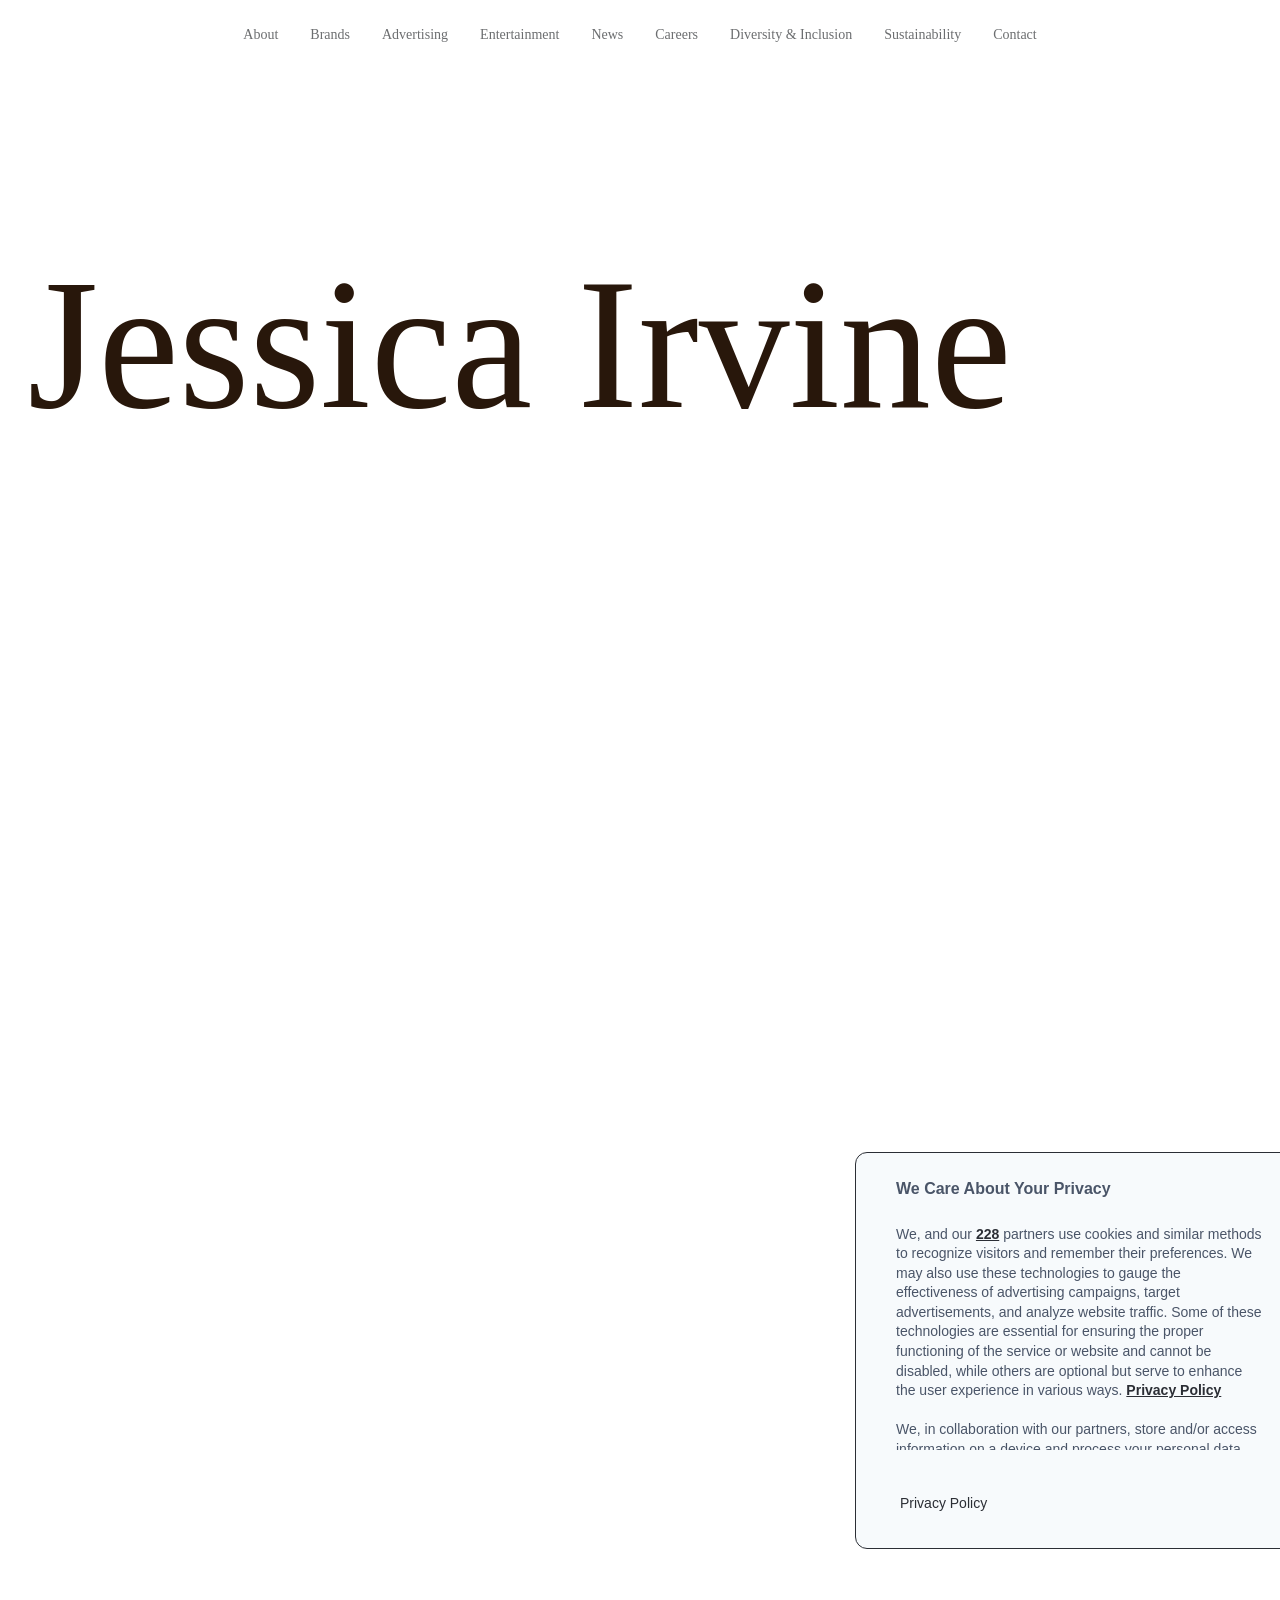
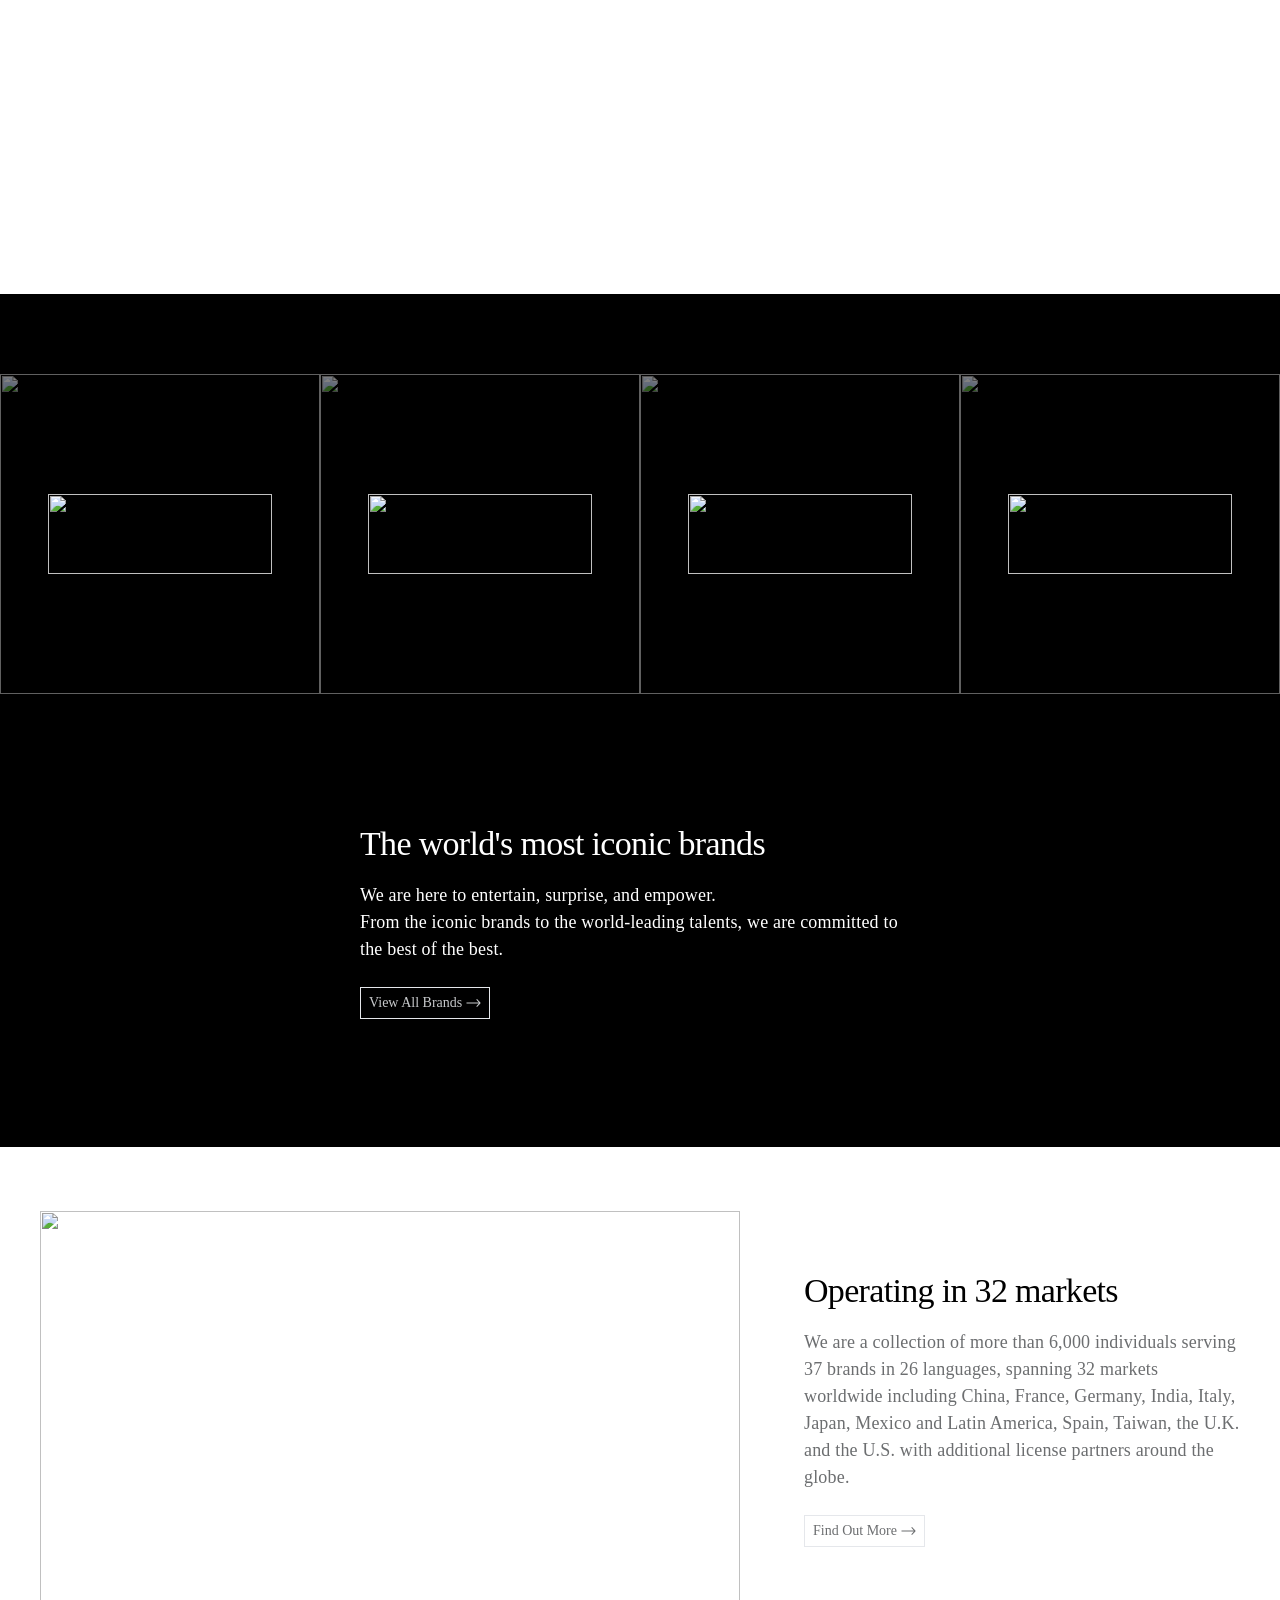
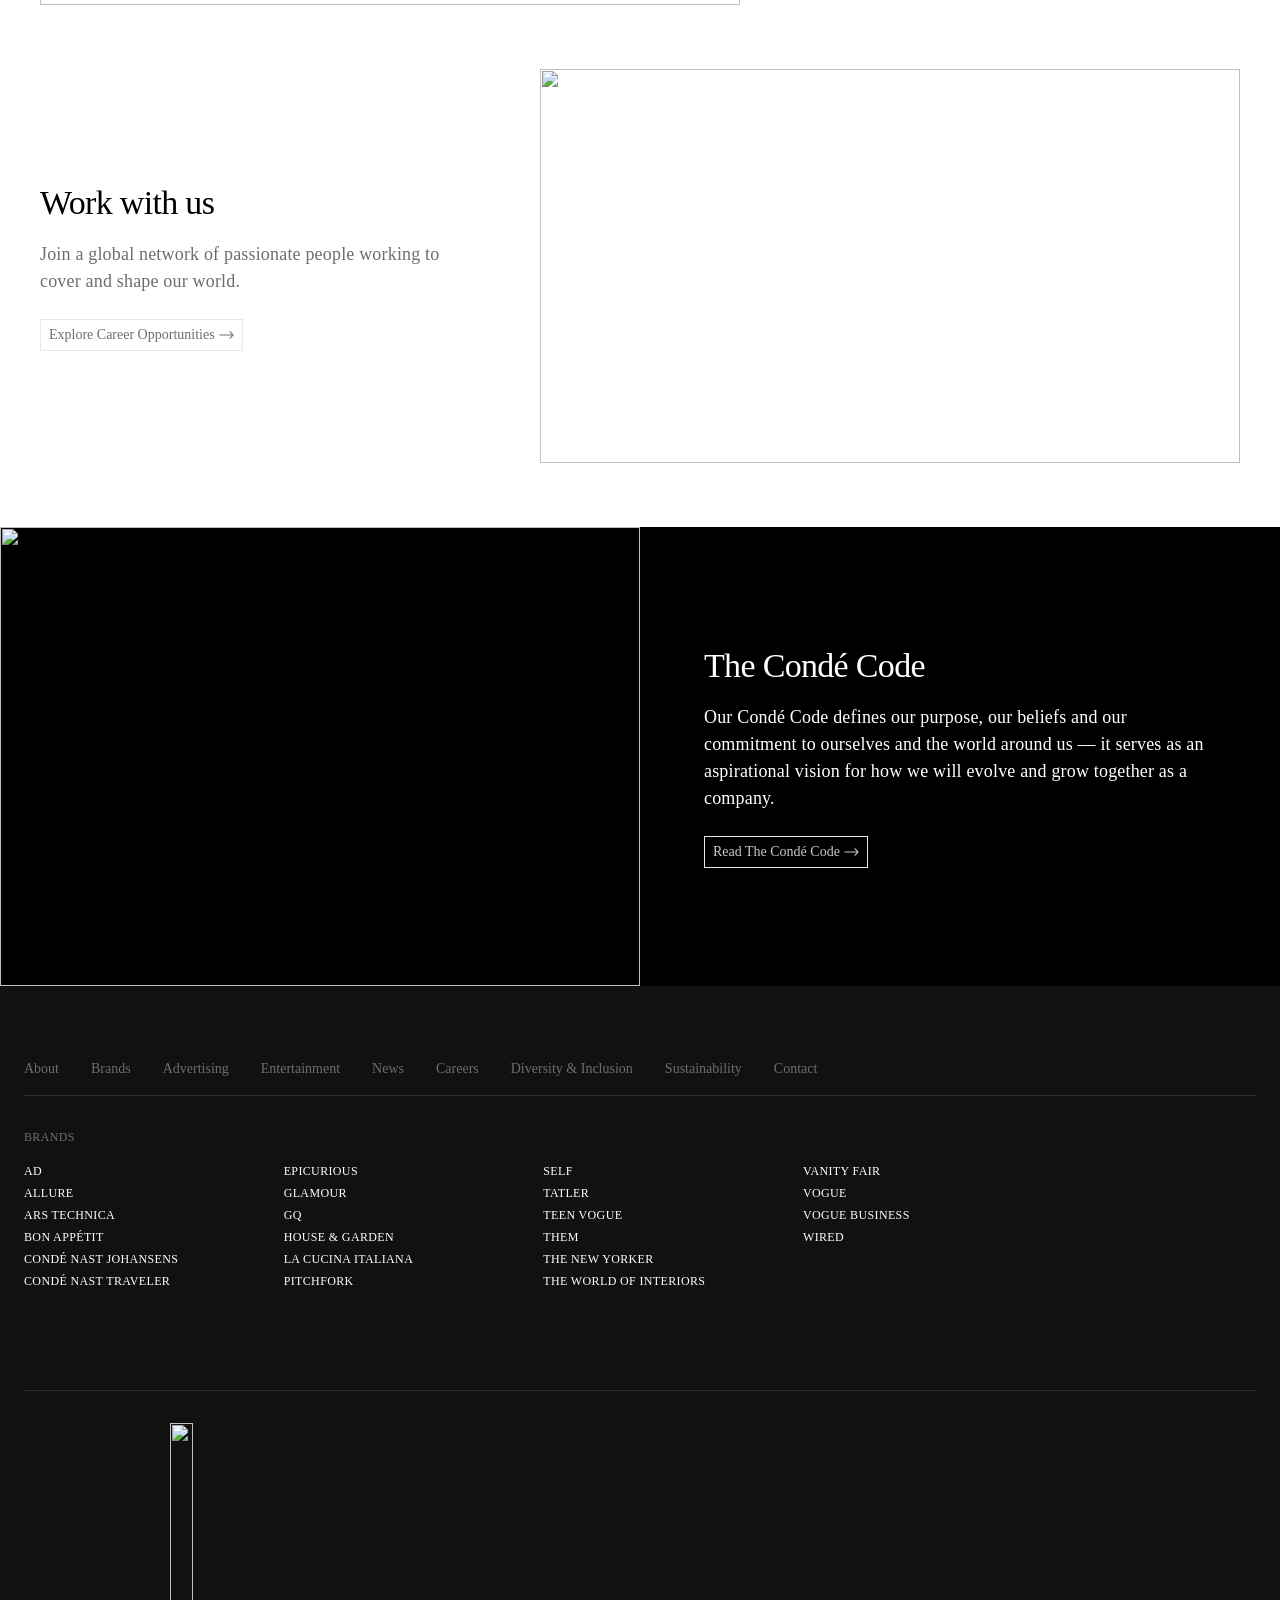
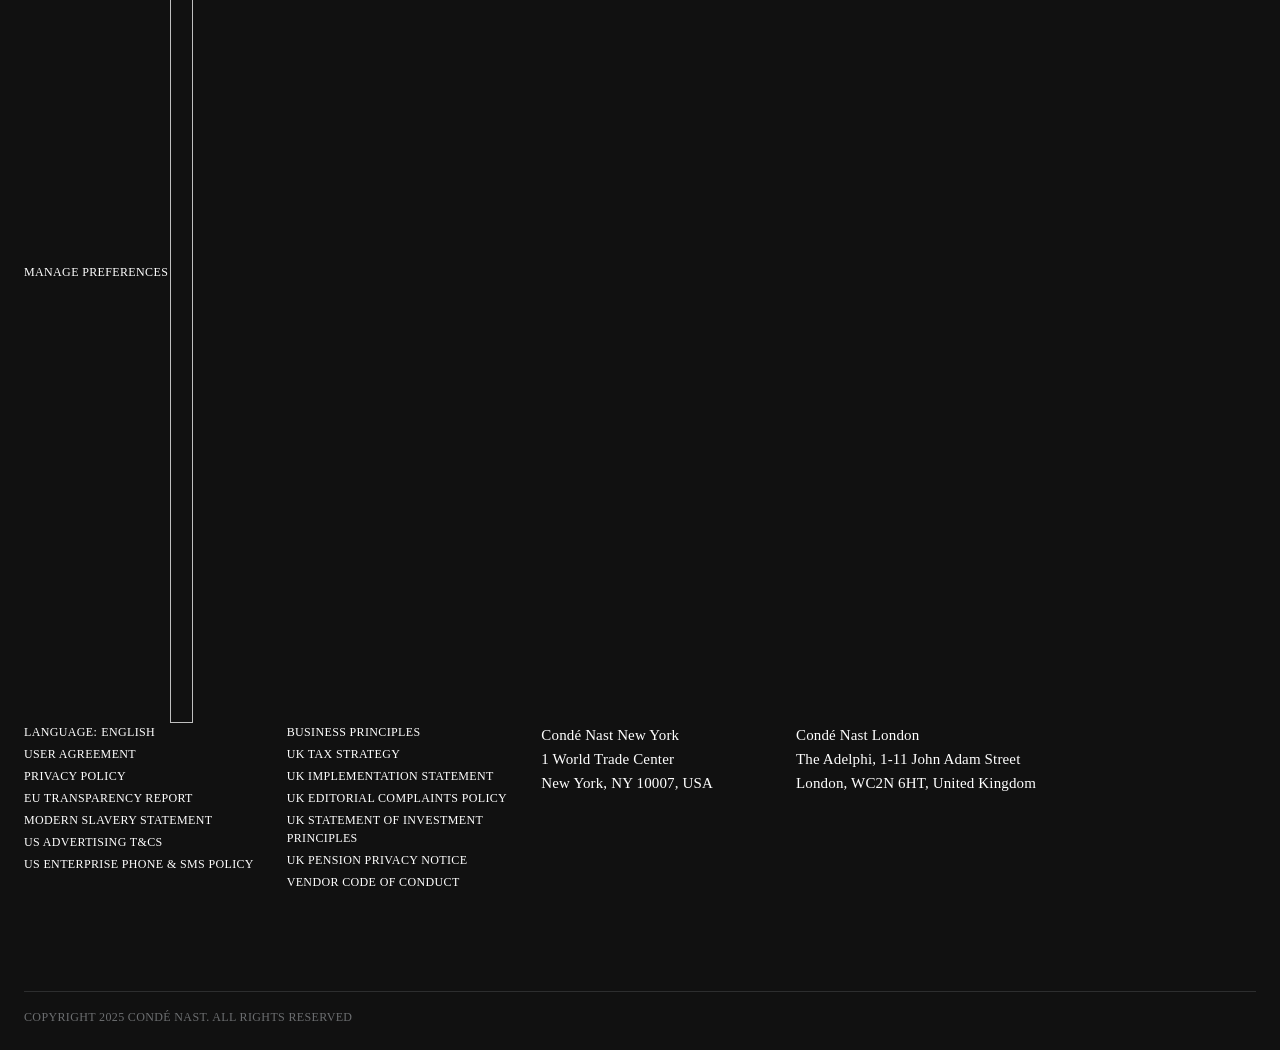
==== commit 4843d5bf: "Update index.html" ====
--- a/index.html
+++ b/index.html
@@ -2347,7 +2347,7 @@
     padding: 0 !important;
 }</style><script src="https://globalservices.conde.digital/cwv-attribution.4.2.4.js" async="1"></script></head><body class="pri_3b4a5ef7-4021-477e-926f-b76bb728da97 fides-overlay-modal-link-shown"><div id="fides-overlay" class="fides-overlay"><div id="fides-overlay-wrapper" tabindex="-1"><div id="fides-modal" role="alertdialog" aria-hidden="true" aria-labelledby="fides-modal-title" class="fides-modal-container" aria-modal="true" tabindex="-1"><div class="fides-modal-overlay"></div><div role="document" class="fides-modal-content"><div class="fides-modal-header"><div></div><button type="button" aria-label="Close modal" class="fides-close-button" style="visibility: hidden;"><svg xmlns="http://www.w3.org/2000/svg" width="16" height="16" fill="none"><path fill="#2D3748" d="m8 7.057 3.3-3.3.943.943-3.3 3.3 3.3 3.3-.943.943-3.3-3.3-3.3 3.3-.943-.943 3.3-3.3-3.3-3.3.943-.943 3.3 3.3Z"></path></svg></button></div><div id="fides-consent-content"><div class="fides-modal-body"><div role="heading" aria-level="2" id="fides-modal-title" class="fides-modal-title">About Your Privacy</div><p class="fides-modal-description"><div><span>We process your data to deliver content or advertisements and measure the delivery of such content or advertisements to extract insights about our website. We share this information with our partners on the basis of consent and legitimate interest. You may exercise your right to consent or object to a legitimate interest, based on a specific purpose below or at a partner level in the link under each purpose. These choices will be signaled to our vendors participating in the Transparency and Consent Framework and saved in a cookie on your device called “fides_consent” for a maximum duration of 12 months.</span></div></p><div class="fides-tabs"><ul role="tablist" class="fides-tab-list"><li role="presentation"><button id="fides-tab-purposes" aria-selected="true" role="tab" type="button" class="fides-tab-button">Purposes</button></li><li role="presentation"><button id="fides-tab-features" aria-selected="false" role="tab" type="button" tabindex="-1" class="fides-tab-button">Features</button></li><li role="presentation"><button id="fides-tab-vendors" aria-selected="false" role="tab" type="button" tabindex="-1" class="fides-tab-button">Vendors</button></li></ul><div class="tabpanel-container"><section role="tabpanel" id="fides-panel-purposes" aria-labelledby="fides-tab-purposes" tabindex="-1"><div><div class="fides-info-box">Below, you will find a list of the purposes and special features for which your data is being processed. You may exercise your rights for specific purposes, based on consent or legitimate interest, using the toggles below.</div><div><div class="fides-radio-button-group"><button role="radio" type="button" aria-checked="true" class="fides-radio-button">Consent</button><button role="radio" type="button" aria-checked="false" class="fides-radio-button">Legitimate interest</button></div><div><div class="fides-record-header">Purposes</div><div class="fides-notice-toggle"><div class="fides-notice-toggle-title"><span role="button" tabindex="0" aria-expanded="false" aria-controls="pri_c02deb9a-6197-4915-b376-bad31a62cdca" class="fides-notice-toggle-trigger"><span class="fides-flex-center fides-justify-space-between">Essential</span></span><span class="fides-notice-toggle-controls"><div class="fides-toggle"><input type="checkbox" name="pri_c02deb9a-6197-4915-b376-bad31a62cdca" aria-label="Essential" role="switch" disabled="" class="fides-toggle-input"><span class="fides-toggle-display">On</span></div></span><div class="fides-badge-container"></div></div><div id="pri_c02deb9a-6197-4915-b376-bad31a62cdca" class="fides-disclosure-hidden"><div><p class="fides-tcf-toggle-content">This website uses essential cookies and services to enable core website functionality and provide a seamless user experience. These cookies and services are used to facilitate features such as navigation, remembering user references, and ensuring website security.</p></div></div></div><div class="fides-notice-toggle"><div class="fides-notice-toggle-title"><span role="button" tabindex="0" aria-expanded="false" aria-controls="pri_29ebd463-72cc-403a-99bd-93ca1c4ea83a" class="fides-notice-toggle-trigger"><span class="fides-flex-center fides-justify-space-between">Functional Cookies</span></span><span class="fides-notice-toggle-controls"><div class="fides-toggle"><input type="checkbox" name="pri_29ebd463-72cc-403a-99bd-93ca1c4ea83a" aria-label="Functional Cookies" role="switch" class="fides-toggle-input"><span class="fides-toggle-display">On</span></div></span><div class="fides-badge-container"></div></div><div id="pri_29ebd463-72cc-403a-99bd-93ca1c4ea83a" class="fides-disclosure-hidden"><div><p class="fides-tcf-toggle-content">These cookies enable the website to provide enhanced functionality and personalisation. They may be set by us or by third party providers whose services we have added to our pages. If you do not allow these cookies then some or all of these services may not function properly.</p></div></div></div><div class="fides-notice-toggle"><div class="fides-notice-toggle-title"><span role="button" tabindex="0" aria-expanded="false" aria-controls="pri_5ce0b1a5-80c5-40d1-b8ad-751c667393e2" class="fides-notice-toggle-trigger"><span class="fides-flex-center fides-justify-space-between">Audience Measurement</span></span><span class="fides-notice-toggle-controls"><div class="fides-toggle"><input type="checkbox" name="pri_5ce0b1a5-80c5-40d1-b8ad-751c667393e2" aria-label="Audience Measurement" role="switch" class="fides-toggle-input"><span class="fides-toggle-display">On</span></div></span><div class="fides-badge-container"></div></div><div id="pri_5ce0b1a5-80c5-40d1-b8ad-751c667393e2" class="fides-disclosure-hidden"><div><p class="fides-tcf-toggle-content">We use audience measurement cookies in order to carry out aggregated traffic measurement and generate performance statistics essential for the proper functioning of the site and the provision of its content (for example to measure performance, to detect navigation problems, to optimization technical performance or ergonomics, to estimate server power needed and to analyse content performance). The use of these cookies is strictly limited to measuring the site's audience. These cookies do not allow the tracking of navigation on other websites and the data collected is not combined or shared with third parties. You can refuse the use of this cookie by switching off the slider to the right.</p></div></div></div><div class="fides-notice-toggle"><div class="fides-notice-toggle-title"><span role="button" tabindex="0" aria-expanded="false" aria-controls="pri_4de8eec0-ef79-417a-be42-22520111d7c8" class="fides-notice-toggle-trigger"><span class="fides-flex-center fides-justify-space-between">Targeted Advertising</span></span><span class="fides-notice-toggle-controls"><div class="fides-toggle"><input type="checkbox" name="pri_4de8eec0-ef79-417a-be42-22520111d7c8" aria-label="Targeted Advertising" role="switch" class="fides-toggle-input"><span class="fides-toggle-display">On</span></div></span><div class="fides-badge-container"></div></div><div id="pri_4de8eec0-ef79-417a-be42-22520111d7c8" class="fides-disclosure-hidden"><div><p class="fides-tcf-toggle-content">These cookies may be set through our site by our advertising partners. They may be used by those companies to build a profile of your interests and show you relevant adverts on other sites.    They do not store directly personal information, but are based on uniquely identifying your browser and internet device. If you do not allow these cookies, you will experience less targeted advertising.</p></div></div></div><div class="fides-notice-toggle"><div class="fides-notice-toggle-title"><span role="button" tabindex="0" aria-expanded="false" aria-controls="pri_c293c532-40d4-4012-9ec8-64c0d2e80e49" class="fides-notice-toggle-trigger"><span class="fides-flex-center fides-justify-space-between">Performance Cookies</span></span><span class="fides-notice-toggle-controls"><div class="fides-toggle"><input type="checkbox" name="pri_c293c532-40d4-4012-9ec8-64c0d2e80e49" aria-label="Performance Cookies" role="switch" class="fides-toggle-input"><span class="fides-toggle-display">On</span></div></span><div class="fides-badge-container"></div></div><div id="pri_c293c532-40d4-4012-9ec8-64c0d2e80e49" class="fides-disclosure-hidden"><div><p class="fides-tcf-toggle-content">These cookies allow us to count visits and traffic sources so we can measure and improve the performance of our site. They help us to know which pages are the most and least popular and see how visitors move around the site.    All information these cookies collect is aggregated and therefore anonymous. If you do not allow these cookies we will not know when you have visited our site, and will not be able to monitor its performance.</p></div></div></div><div class="fides-notice-toggle"><div class="fides-notice-toggle-title"><span role="button" tabindex="0" aria-expanded="false" aria-controls="pri_2936cc91-a0d0-4927-8394-3e3724bdb36a" class="fides-notice-toggle-trigger"><span class="fides-flex-center fides-justify-space-between">Social Media Cookies</span></span><span class="fides-notice-toggle-controls"><div class="fides-toggle"><input type="checkbox" name="pri_2936cc91-a0d0-4927-8394-3e3724bdb36a" aria-label="Social Media Cookies" role="switch" class="fides-toggle-input"><span class="fides-toggle-display">On</span></div></span><div class="fides-badge-container"></div></div><div id="pri_2936cc91-a0d0-4927-8394-3e3724bdb36a" class="fides-disclosure-hidden"><div><p class="fides-tcf-toggle-content">These cookies are set by a range of social media services that we have added to the site to enable you to share our content with your friends and networks. They are capable of tracking your browser across other sites and building up a profile of your interests. This may impact the content and messages you see on other websites you visit.    If you do not allow these cookies you may not be able to use or see these sharing tools.</p></div></div></div><div class="fides-notice-toggle"><div class="fides-notice-toggle-title"><span role="button" tabindex="0" aria-expanded="false" aria-controls="1" class="fides-notice-toggle-trigger"><span class="fides-flex-center fides-justify-space-between">Store and/or access information on a device</span></span><span class="fides-notice-toggle-controls"><div class="fides-toggle"><input type="checkbox" name="1" aria-label="Store and/or access information on a device" role="switch" class="fides-toggle-input"><span class="fides-toggle-display">On</span></div></span><div class="fides-badge-container"><span class="fides-notice-badge">IAB TCF</span></div></div><div id="1" class="fides-disclosure-hidden"><div><p class="fides-tcf-toggle-content">Cookies, device or similar online identifiers (e.g. login-based identifiers, randomly assigned identifiers, network based identifiers) together with other information (e.g. browser type and information, language, screen size, supported technologies etc.) can be stored or read on your device to recognise it each time it connects to an app or to a website, for one or several of the purposes presented here.</p><p class="fides-tcf-illustration fides-background-dark">Most purposes explained in this notice rely on the storage or accessing of information from your device when you use an app or visit a website. For example, a vendor or publisher might need to store a cookie on your device during your first visit on a website, to be able to recognise your device during your next visits (by accessing this cookie each time).</p><p class="fides-tcf-toggle-content fides-background-dark fides-tcf-purpose-vendor"><span class="fides-tcf-purpose-vendor-title">Vendors<span>156 vendor(s)</span></span><ul class="fides-tcf-purpose-vendor-list"><li>6sense</li><li>A.Mob</li><li>ADYOULIKE (OpenWeb)</li><li>ADventori</li><li>Active Agent (Virtual Minds)</li><li>AcuityAds</li><li>AdElement Media Solutions</li><li>Adara (Rate Gain)</li><li>Adex (Virtual Minds)</li><li>Adform</li></ul><div class="fides-paging-buttons"><span class="fides-paging-info">1-10 / 156</span><div class="fides-flex-center"><button type="button" disabled="" aria-label="Previous page" class="fides-paging-previous-button"><svg xmlns="http://www.w3.org/2000/svg" width="12" height="12" fill="currentColor"><path d="m5.914 6 2.475 2.475-.707.707L4.5 6l3.182-3.182.707.707L5.914 6Z"></path></svg></button><button type="button" aria-label="Next page" class="fides-paging-next-button"><svg xmlns="http://www.w3.org/2000/svg" width="12" height="12" fill="currentColor"><path d="M7.086 6 4.61 3.525l.707-.707L8.5 6 5.318 9.182l-.707-.707L7.086 6Z"></path></svg></button></div></div></p></div></div></div><div class="fides-notice-toggle"><div class="fides-notice-toggle-title"><span role="button" tabindex="0" aria-expanded="false" aria-controls="2" class="fides-notice-toggle-trigger"><span class="fides-flex-center fides-justify-space-between">Use limited data to select advertising</span></span><span class="fides-notice-toggle-controls"><div class="fides-toggle"><input type="checkbox" name="2" aria-label="Use limited data to select advertising" role="switch" class="fides-toggle-input"><span class="fides-toggle-display">On</span></div></span><div class="fides-badge-container"><span class="fides-notice-badge">IAB TCF</span></div></div><div id="2" class="fides-disclosure-hidden"><div><p class="fides-tcf-toggle-content">Advertising presented to you on this service can be based on limited data, such as the website or app you are using, your non-precise location, your device type or which content you are (or have been) interacting with (for example, to limit the number of times an ad is presented to you).</p><p class="fides-tcf-illustration fides-background-dark">A car manufacturer wants to promote its electric vehicles to environmentally conscious users living in the city after office hours. The advertising is presented on a page with related content (such as an article on climate change actions) after 6:30 p.m. to users whose non-precise location suggests that they are in an urban zone.</p><p class="fides-tcf-illustration fides-background-dark">A large producer of watercolour paints wants to carry out an online advertising campaign for its latest watercolour range, diversifying its audience to reach as many amateur and professional artists as possible and avoiding showing the ad next to mismatched content (for instance, articles about how to paint your house). The number of times that the ad has been presented to you is detected and limited, to avoid presenting it too often.</p><p class="fides-tcf-toggle-content fides-background-dark fides-tcf-purpose-vendor"><span class="fides-tcf-purpose-vendor-title">Vendors<span>134 vendor(s)</span></span><ul class="fides-tcf-purpose-vendor-list"><li>6sense</li><li>A.Mob</li><li>ADYOULIKE (OpenWeb)</li><li>ADventori</li><li>AMA</li><li>Active Agent (Virtual Minds)</li><li>AcuityAds</li><li>AdElement Media Solutions</li><li>Adara (Rate Gain)</li><li>Adex (Virtual Minds)</li></ul><div class="fides-paging-buttons"><span class="fides-paging-info">1-10 / 134</span><div class="fides-flex-center"><button type="button" disabled="" aria-label="Previous page" class="fides-paging-previous-button"><svg xmlns="http://www.w3.org/2000/svg" width="12" height="12" fill="currentColor"><path d="m5.914 6 2.475 2.475-.707.707L4.5 6l3.182-3.182.707.707L5.914 6Z"></path></svg></button><button type="button" aria-label="Next page" class="fides-paging-next-button"><svg xmlns="http://www.w3.org/2000/svg" width="12" height="12" fill="currentColor"><path d="M7.086 6 4.61 3.525l.707-.707L8.5 6 5.318 9.182l-.707-.707L7.086 6Z"></path></svg></button></div></div></p></div></div></div><div class="fides-notice-toggle"><div class="fides-notice-toggle-title"><span role="button" tabindex="0" aria-expanded="false" aria-controls="3" class="fides-notice-toggle-trigger"><span class="fides-flex-center fides-justify-space-between">Create profiles for personalised advertising</span></span><span class="fides-notice-toggle-controls"><div class="fides-toggle"><input type="checkbox" name="3" aria-label="Create profiles for personalised advertising" role="switch" class="fides-toggle-input"><span class="fides-toggle-display">On</span></div></span><div class="fides-badge-container"><span class="fides-notice-badge">IAB TCF</span></div></div><div id="3" class="fides-disclosure-hidden"><div><p class="fides-tcf-toggle-content">Information about your activity on this service (such as forms you submit, content you look at) can be stored and combined with other information about you (for example, information from your previous activity on this service and other websites or apps) or similar users. This is then used to build or improve a profile about you (that might include possible interests and personal aspects). Your profile can be used (also later) to present advertising that appears more relevant based on your possible interests by this and other entities.</p><p class="fides-tcf-illustration fides-background-dark">If you read several articles about the best bike accessories to buy, this information could be used to create a profile about your interest in bike accessories. Such a profile may be used or improved later on, on the same or a different website or app to present you with advertising for a particular bike accessory brand. If you also look at a configurator for a vehicle on a luxury car manufacturer website, this information could be combined with your interest in bikes to refine your profile and make an assumption that you are interested in luxury cycling gear.</p><p class="fides-tcf-illustration fides-background-dark">An apparel company wishes to promote its new line of high-end baby clothes. It gets in touch with an agency that has a network of clients with high income customers (such as high-end supermarkets) and asks the agency to create profiles of young parents or couples who can be assumed to be wealthy and to have a new child, so that these can later be used to present advertising within partner apps based on those profiles.</p><p class="fides-tcf-toggle-content fides-background-dark fides-tcf-purpose-vendor"><span class="fides-tcf-purpose-vendor-title">Vendors<span>125 vendor(s)</span></span><ul class="fides-tcf-purpose-vendor-list"><li>6sense</li><li>A.Mob</li><li>ADYOULIKE (OpenWeb)</li><li>Active Agent (Virtual Minds)</li><li>AcuityAds</li><li>AdElement Media Solutions</li><li>Adara (Rate Gain)</li><li>Adex (Virtual Minds)</li><li>Adform</li><li>Adition (Virtual Minds)</li></ul><div class="fides-paging-buttons"><span class="fides-paging-info">1-10 / 125</span><div class="fides-flex-center"><button type="button" disabled="" aria-label="Previous page" class="fides-paging-previous-button"><svg xmlns="http://www.w3.org/2000/svg" width="12" height="12" fill="currentColor"><path d="m5.914 6 2.475 2.475-.707.707L4.5 6l3.182-3.182.707.707L5.914 6Z"></path></svg></button><button type="button" aria-label="Next page" class="fides-paging-next-button"><svg xmlns="http://www.w3.org/2000/svg" width="12" height="12" fill="currentColor"><path d="M7.086 6 4.61 3.525l.707-.707L8.5 6 5.318 9.182l-.707-.707L7.086 6Z"></path></svg></button></div></div></p></div></div></div><div class="fides-notice-toggle"><div class="fides-notice-toggle-title"><span role="button" tabindex="0" aria-expanded="false" aria-controls="4" class="fides-notice-toggle-trigger"><span class="fides-flex-center fides-justify-space-between">Use profiles to select personalised advertising</span></span><span class="fides-notice-toggle-controls"><div class="fides-toggle"><input type="checkbox" name="4" aria-label="Use profiles to select personalised advertising" role="switch" class="fides-toggle-input"><span class="fides-toggle-display">On</span></div></span><div class="fides-badge-container"><span class="fides-notice-badge">IAB TCF</span></div></div><div id="4" class="fides-disclosure-hidden"><div><p class="fides-tcf-toggle-content">Advertising presented to you on this service can be based on your advertising profiles, which can reflect your activity on this service or other websites or apps (like the forms you submit, content you look at), possible interests and personal aspects.</p><p class="fides-tcf-illustration fides-background-dark">An online retailer wants to advertise a limited sale on running shoes. It wants to target advertising to users who previously looked at running shoes on its mobile app. Tracking technologies might be used to recognise that you have previously used the mobile app to consult running shoes, in order to present you with the corresponding advertisement on the app.</p><p class="fides-tcf-illustration fides-background-dark">A profile created for personalised advertising in relation to a person having searched for bike accessories on a website can be used to present the relevant advertisement for bike accessories on a mobile app of another organisation.</p><p class="fides-tcf-toggle-content fides-background-dark fides-tcf-purpose-vendor"><span class="fides-tcf-purpose-vendor-title">Vendors<span>124 vendor(s)</span></span><ul class="fides-tcf-purpose-vendor-list"><li>6sense</li><li>A.Mob</li><li>ADYOULIKE (OpenWeb)</li><li>ADventori</li><li>Active Agent (Virtual Minds)</li><li>AcuityAds</li><li>AdElement Media Solutions</li><li>Adara (Rate Gain)</li><li>Adex (Virtual Minds)</li><li>Adform</li></ul><div class="fides-paging-buttons"><span class="fides-paging-info">1-10 / 124</span><div class="fides-flex-center"><button type="button" disabled="" aria-label="Previous page" class="fides-paging-previous-button"><svg xmlns="http://www.w3.org/2000/svg" width="12" height="12" fill="currentColor"><path d="m5.914 6 2.475 2.475-.707.707L4.5 6l3.182-3.182.707.707L5.914 6Z"></path></svg></button><button type="button" aria-label="Next page" class="fides-paging-next-button"><svg xmlns="http://www.w3.org/2000/svg" width="12" height="12" fill="currentColor"><path d="M7.086 6 4.61 3.525l.707-.707L8.5 6 5.318 9.182l-.707-.707L7.086 6Z"></path></svg></button></div></div></p></div></div></div><div class="fides-notice-toggle"><div class="fides-notice-toggle-title"><span role="button" tabindex="0" aria-expanded="false" aria-controls="5" class="fides-notice-toggle-trigger"><span class="fides-flex-center fides-justify-space-between">Create profiles to personalise content</span></span><span class="fides-notice-toggle-controls"><div class="fides-toggle"><input type="checkbox" name="5" aria-label="Create profiles to personalise content" role="switch" class="fides-toggle-input"><span class="fides-toggle-display">On</span></div></span><div class="fides-badge-container"><span class="fides-notice-badge">IAB TCF</span></div></div><div id="5" class="fides-disclosure-hidden"><div><p class="fides-tcf-toggle-content">Information about your activity on this service (for instance, forms you submit, non-advertising content you look at) can be stored and combined with other information about you (such as your previous activity on this service or other websites or apps) or similar users. This is then used to build or improve a profile about you (which might for example include possible interests and personal aspects). Your profile can be used (also later) to present content that appears more relevant based on your possible interests, such as by adapting the order in which content is shown to you, so that it is even easier for you to find content that matches your interests.</p><p class="fides-tcf-illustration fides-background-dark">You read several articles on how to build a treehouse on a social media platform. This information might be added to a profile to mark your interest in content related to outdoors as well as do-it-yourself guides (with the objective of allowing the personalisation of content, so that for example you are presented with more blog posts and articles on treehouses and wood cabins in the future).</p><p class="fides-tcf-illustration fides-background-dark">You have viewed three videos on space exploration across different TV apps. An unrelated news platform with which you have had no contact builds a profile based on that viewing behaviour, marking space exploration as a topic of possible interest for other videos.</p><p class="fides-tcf-toggle-content fides-background-dark fides-tcf-purpose-vendor"><span class="fides-tcf-purpose-vendor-title">Vendors<span>42 vendor(s)</span></span><ul class="fides-tcf-purpose-vendor-list"><li>Adex (Virtual Minds)</li><li>Adsquare</li><li>Appier</li><li>Audigent</li><li>BeOp</li><li>Bmind (Jakala)</li><li>Commanders Act</li><li>Dentsu</li><li>Dianomi</li><li>Digiteka Technologies</li></ul><div class="fides-paging-buttons"><span class="fides-paging-info">1-10 / 42</span><div class="fides-flex-center"><button type="button" disabled="" aria-label="Previous page" class="fides-paging-previous-button"><svg xmlns="http://www.w3.org/2000/svg" width="12" height="12" fill="currentColor"><path d="m5.914 6 2.475 2.475-.707.707L4.5 6l3.182-3.182.707.707L5.914 6Z"></path></svg></button><button type="button" aria-label="Next page" class="fides-paging-next-button"><svg xmlns="http://www.w3.org/2000/svg" width="12" height="12" fill="currentColor"><path d="M7.086 6 4.61 3.525l.707-.707L8.5 6 5.318 9.182l-.707-.707L7.086 6Z"></path></svg></button></div></div></p></div></div></div><div class="fides-notice-toggle"><div class="fides-notice-toggle-title"><span role="button" tabindex="0" aria-expanded="false" aria-controls="6" class="fides-notice-toggle-trigger"><span class="fides-flex-center fides-justify-space-between">Use profiles to select personalised content</span></span><span class="fides-notice-toggle-controls"><div class="fides-toggle"><input type="checkbox" name="6" aria-label="Use profiles to select personalised content" role="switch" class="fides-toggle-input"><span class="fides-toggle-display">On</span></div></span><div class="fides-badge-container"><span class="fides-notice-badge">IAB TCF</span></div></div><div id="6" class="fides-disclosure-hidden"><div><p class="fides-tcf-toggle-content">Content presented to you on this service can be based on your content personalisation profiles, which can reflect your activity on this or other services (for instance, the forms you submit, content you look at), possible interests and personal aspects. This can for example be used to adapt the order in which content is shown to you, so that it is even easier for you to find (non-advertising) content that matches your interests.</p><p class="fides-tcf-illustration fides-background-dark">You read articles on vegetarian food on a social media platform and then use the cooking app of an unrelated company. The profile built about you on the social media platform will be used to present you vegetarian recipes on the welcome screen of the cooking app.</p><p class="fides-tcf-illustration fides-background-dark">You have viewed three videos about rowing across different websites. An unrelated video sharing platform will recommend five other videos on rowing that may be of interest to you when you use your TV app, based on a profile built about you when you visited those different websites to watch online videos.</p><p class="fides-tcf-toggle-content fides-background-dark fides-tcf-purpose-vendor"><span class="fides-tcf-purpose-vendor-title">Vendors<span>38 vendor(s)</span></span><ul class="fides-tcf-purpose-vendor-list"><li>Adex (Virtual Minds)</li><li>Adsquare</li><li>Appier</li><li>BeOp</li><li>Bmind (Jakala)</li><li>Brand Metrics</li><li>Commanders Act</li><li>Dentsu</li><li>Dianomi</li><li>Digiteka Technologies</li></ul><div class="fides-paging-buttons"><span class="fides-paging-info">1-10 / 38</span><div class="fides-flex-center"><button type="button" disabled="" aria-label="Previous page" class="fides-paging-previous-button"><svg xmlns="http://www.w3.org/2000/svg" width="12" height="12" fill="currentColor"><path d="m5.914 6 2.475 2.475-.707.707L4.5 6l3.182-3.182.707.707L5.914 6Z"></path></svg></button><button type="button" aria-label="Next page" class="fides-paging-next-button"><svg xmlns="http://www.w3.org/2000/svg" width="12" height="12" fill="currentColor"><path d="M7.086 6 4.61 3.525l.707-.707L8.5 6 5.318 9.182l-.707-.707L7.086 6Z"></path></svg></button></div></div></p></div></div></div><div class="fides-notice-toggle"><div class="fides-notice-toggle-title"><span role="button" tabindex="0" aria-expanded="false" aria-controls="7" class="fides-notice-toggle-trigger"><span class="fides-flex-center fides-justify-space-between">Measure advertising performance</span></span><span class="fides-notice-toggle-controls"><div class="fides-toggle"><input type="checkbox" name="7" aria-label="Measure advertising performance" role="switch" class="fides-toggle-input"><span class="fides-toggle-display">On</span></div></span><div class="fides-badge-container"><span class="fides-notice-badge">IAB TCF</span></div></div><div id="7" class="fides-disclosure-hidden"><div><p class="fides-tcf-toggle-content">Information regarding which advertising is presented to you and how you interact with it can be used to determine how well an advert has worked for you or other users and whether the goals of the advertising were reached. For instance, whether you saw an ad, whether you clicked on it, whether it led you to buy a product or visit a website, etc. This is very helpful to understand the relevance of advertising campaigns.</p><p class="fides-tcf-illustration fides-background-dark">You have clicked on an advertisement about a “black Friday” discount by an online shop on the website of a publisher and purchased a product. Your click will be linked to this purchase. Your interaction and that of other users will be measured to know how many clicks on the ad led to a purchase.</p><p class="fides-tcf-illustration fides-background-dark">You are one of very few to have clicked on an advertisement about an “international appreciation day” discount by an online gift shop within the app of a publisher. The publisher wants to have reports to understand how often a specific ad placement within the app, and notably the “international appreciation day” ad, has been viewed or clicked by you and other users, in order to help the publisher and its partners (such as agencies) optimise ad placements.</p><p class="fides-tcf-toggle-content fides-background-dark fides-tcf-purpose-vendor"><span class="fides-tcf-purpose-vendor-title">Vendors<span>150 vendor(s)</span></span><ul class="fides-tcf-purpose-vendor-list"><li>6sense</li><li>A.Mob</li><li>ABCS INSIGHTS</li><li>ADYOULIKE (OpenWeb)</li><li>ADventori</li><li>Active Agent (Virtual Minds)</li><li>AcuityAds</li><li>AdElement Media Solutions</li><li>Adara (Rate Gain)</li><li>Adelaide</li></ul><div class="fides-paging-buttons"><span class="fides-paging-info">1-10 / 150</span><div class="fides-flex-center"><button type="button" disabled="" aria-label="Previous page" class="fides-paging-previous-button"><svg xmlns="http://www.w3.org/2000/svg" width="12" height="12" fill="currentColor"><path d="m5.914 6 2.475 2.475-.707.707L4.5 6l3.182-3.182.707.707L5.914 6Z"></path></svg></button><button type="button" aria-label="Next page" class="fides-paging-next-button"><svg xmlns="http://www.w3.org/2000/svg" width="12" height="12" fill="currentColor"><path d="M7.086 6 4.61 3.525l.707-.707L8.5 6 5.318 9.182l-.707-.707L7.086 6Z"></path></svg></button></div></div></p></div></div></div><div class="fides-notice-toggle"><div class="fides-notice-toggle-title"><span role="button" tabindex="0" aria-expanded="false" aria-controls="8" class="fides-notice-toggle-trigger"><span class="fides-flex-center fides-justify-space-between">Measure content performance</span></span><span class="fides-notice-toggle-controls"><div class="fides-toggle"><input type="checkbox" name="8" aria-label="Measure content performance" role="switch" class="fides-toggle-input"><span class="fides-toggle-display">On</span></div></span><div class="fides-badge-container"><span class="fides-notice-badge">IAB TCF</span></div></div><div id="8" class="fides-disclosure-hidden"><div><p class="fides-tcf-toggle-content">Information regarding which content is presented to you and how you interact with it can be used to determine whether the (non-advertising) content e.g. reached its intended audience and matched your interests. For instance, whether you read an article, watch a video, listen to a podcast or look at a product description, how long you spent on this service and the web pages you visit etc. This is very helpful to understand the relevance of (non-advertising) content that is shown to you.</p><p class="fides-tcf-illustration fides-background-dark">You have read a blog post about hiking on a mobile app of a publisher and followed a link to a recommended and related post. Your interactions will be recorded as showing that the initial hiking post was useful to you and that it was successful in interesting you in the related post. This will be measured to know whether to produce more posts on hiking in the future and where to place them on the home screen of the mobile app.</p><p class="fides-tcf-illustration fides-background-dark">You were presented a video on fashion trends, but you and several other users stopped watching after 30 seconds. This information is then used to evaluate the right length of future videos on fashion trends.</p><p class="fides-tcf-toggle-content fides-background-dark fides-tcf-purpose-vendor"><span class="fides-tcf-purpose-vendor-title">Vendors<span>69 vendor(s)</span></span><ul class="fides-tcf-purpose-vendor-list"><li>6sense</li><li>AcuityAds</li><li>Adelaide</li><li>Adex (Virtual Minds)</li><li>Adsquare</li><li>Aniview</li><li>Arrivalist (AirDNA)</li><li>Artefact Deutschland GmbH</li><li>AudienceProject</li><li>BeOp</li></ul><div class="fides-paging-buttons"><span class="fides-paging-info">1-10 / 69</span><div class="fides-flex-center"><button type="button" disabled="" aria-label="Previous page" class="fides-paging-previous-button"><svg xmlns="http://www.w3.org/2000/svg" width="12" height="12" fill="currentColor"><path d="m5.914 6 2.475 2.475-.707.707L4.5 6l3.182-3.182.707.707L5.914 6Z"></path></svg></button><button type="button" aria-label="Next page" class="fides-paging-next-button"><svg xmlns="http://www.w3.org/2000/svg" width="12" height="12" fill="currentColor"><path d="M7.086 6 4.61 3.525l.707-.707L8.5 6 5.318 9.182l-.707-.707L7.086 6Z"></path></svg></button></div></div></p></div></div></div><div class="fides-notice-toggle"><div class="fides-notice-toggle-title"><span role="button" tabindex="0" aria-expanded="false" aria-controls="9" class="fides-notice-toggle-trigger"><span class="fides-flex-center fides-justify-space-between">Understand audiences through statistics or combinations of data from different sources</span></span><span class="fides-notice-toggle-controls"><div class="fides-toggle"><input type="checkbox" name="9" aria-label="Understand audiences through statistics or combinations of data from different sources" role="switch" class="fides-toggle-input"><span class="fides-toggle-display">On</span></div></span><div class="fides-badge-container"><span class="fides-notice-badge">IAB TCF</span></div></div><div id="9" class="fides-disclosure-hidden"><div><p class="fides-tcf-toggle-content">Reports can be generated based on the combination of data sets (like user profiles, statistics, market research, analytics data) regarding your interactions and those of other users with advertising or (non-advertising) content to identify common characteristics (for instance, to determine which target audiences are more receptive to an ad campaign or to certain contents).</p><p class="fides-tcf-illustration fides-background-dark">The owner of an online bookstore wants commercial reporting showing the proportion of visitors who consulted and left its site without buying, or consulted and bought the last celebrity autobiography of the month, as well as the average age and the male/female distribution of each category. Data relating to your navigation on its site and to your personal characteristics is then used and combined with other such data to produce these statistics.</p><p class="fides-tcf-illustration fides-background-dark">An advertiser wants to better understand the type of audience interacting with its adverts. It calls upon a research institute to compare the characteristics of users who interacted with the ad with typical attributes of users of similar platforms, across different devices. This comparison reveals to the advertiser that its ad audience is mainly accessing the adverts through mobile devices and is likely in the 45-60 age range.</p><p class="fides-tcf-toggle-content fides-background-dark fides-tcf-purpose-vendor"><span class="fides-tcf-purpose-vendor-title">Vendors<span>105 vendor(s)</span></span><ul class="fides-tcf-purpose-vendor-list"><li>6sense</li><li>A.Mob</li><li>ABCS INSIGHTS</li><li>Active Agent (Virtual Minds)</li><li>AdElement Media Solutions</li><li>Adara (Rate Gain)</li><li>Adex (Virtual Minds)</li><li>Adition (Virtual Minds)</li><li>Adsquare</li><li>Amazon Ads</li></ul><div class="fides-paging-buttons"><span class="fides-paging-info">1-10 / 105</span><div class="fides-flex-center"><button type="button" disabled="" aria-label="Previous page" class="fides-paging-previous-button"><svg xmlns="http://www.w3.org/2000/svg" width="12" height="12" fill="currentColor"><path d="m5.914 6 2.475 2.475-.707.707L4.5 6l3.182-3.182.707.707L5.914 6Z"></path></svg></button><button type="button" aria-label="Next page" class="fides-paging-next-button"><svg xmlns="http://www.w3.org/2000/svg" width="12" height="12" fill="currentColor"><path d="M7.086 6 4.61 3.525l.707-.707L8.5 6 5.318 9.182l-.707-.707L7.086 6Z"></path></svg></button></div></div></p></div></div></div><div class="fides-notice-toggle"><div class="fides-notice-toggle-title"><span role="button" tabindex="0" aria-expanded="false" aria-controls="10" class="fides-notice-toggle-trigger"><span class="fides-flex-center fides-justify-space-between">Develop and improve services</span></span><span class="fides-notice-toggle-controls"><div class="fides-toggle"><input type="checkbox" name="10" aria-label="Develop and improve services" role="switch" class="fides-toggle-input"><span class="fides-toggle-display">On</span></div></span><div class="fides-badge-container"><span class="fides-notice-badge">IAB TCF</span></div></div><div id="10" class="fides-disclosure-hidden"><div><p class="fides-tcf-toggle-content">Information about your activity on this service, such as your interaction with ads or content, can be very helpful to improve products and services and to build new products and services based on user interactions, the type of audience, etc. This specific purpose does not include the development or improvement of user profiles and identifiers.</p><p class="fides-tcf-illustration fides-background-dark">A technology platform working with a social media provider notices a growth in mobile app users, and sees based on their profiles that many of them are connecting through mobile connections. It uses a new technology to deliver ads that are formatted for mobile devices and that are low-bandwidth, to improve their performance.</p><p class="fides-tcf-illustration fides-background-dark">An advertiser is looking for a way to display ads on a new type of consumer device. It collects information regarding the way users interact with this new kind of device to determine whether it can build a new mechanism for displaying advertising on this type of device.</p><p class="fides-tcf-toggle-content fides-background-dark fides-tcf-purpose-vendor"><span class="fides-tcf-purpose-vendor-title">Vendors<span>125 vendor(s)</span></span><ul class="fides-tcf-purpose-vendor-list"><li>6sense</li><li>A.Mob</li><li>Active Agent (Virtual Minds)</li><li>AcuityAds</li><li>AdElement Media Solutions</li><li>Adara (Rate Gain)</li><li>Adelaide</li><li>Adex (Virtual Minds)</li><li>Adform</li><li>Adition (Virtual Minds)</li></ul><div class="fides-paging-buttons"><span class="fides-paging-info">1-10 / 125</span><div class="fides-flex-center"><button type="button" disabled="" aria-label="Previous page" class="fides-paging-previous-button"><svg xmlns="http://www.w3.org/2000/svg" width="12" height="12" fill="currentColor"><path d="m5.914 6 2.475 2.475-.707.707L4.5 6l3.182-3.182.707.707L5.914 6Z"></path></svg></button><button type="button" aria-label="Next page" class="fides-paging-next-button"><svg xmlns="http://www.w3.org/2000/svg" width="12" height="12" fill="currentColor"><path d="M7.086 6 4.61 3.525l.707-.707L8.5 6 5.318 9.182l-.707-.707L7.086 6Z"></path></svg></button></div></div></p></div></div></div><div class="fides-notice-toggle"><div class="fides-notice-toggle-title"><span role="button" tabindex="0" aria-expanded="false" aria-controls="11" class="fides-notice-toggle-trigger"><span class="fides-flex-center fides-justify-space-between">Use limited data to select content</span></span><span class="fides-notice-toggle-controls"><div class="fides-toggle"><input type="checkbox" name="11" aria-label="Use limited data to select content" role="switch" class="fides-toggle-input"><span class="fides-toggle-display">On</span></div></span><div class="fides-badge-container"><span class="fides-notice-badge">IAB TCF</span></div></div><div id="11" class="fides-disclosure-hidden"><div><p class="fides-tcf-toggle-content">Content presented to you on this service can be based on limited data, such as the website or app you are using, your non-precise location, your device type, or which content you are (or have been) interacting with (for example, to limit the number of times a video or an article is presented to you).</p><p class="fides-tcf-illustration fides-background-dark">A travel magazine has published an article on its website about the new online courses proposed by a language school, to improve travelling experiences abroad. The school’s blog posts are inserted directly at the bottom of the page, and selected on the basis of your non-precise location (for instance, blog posts explaining the course curriculum for different languages than the language of the country you are situated in).</p><p class="fides-tcf-illustration fides-background-dark">A sports news mobile app has started a new section of articles covering the most recent football games. Each article includes videos hosted by a separate streaming platform showcasing the highlights of each match. If you fast-forward a video, this information may be used to select a shorter video to play next.</p><p class="fides-tcf-toggle-content fides-background-dark fides-tcf-purpose-vendor"><span class="fides-tcf-purpose-vendor-title">Vendors<span>23 vendor(s)</span></span><ul class="fides-tcf-purpose-vendor-list"><li>Adex (Virtual Minds)</li><li>Adsquare</li><li>Airtory Inc</li><li>Aniview</li><li>Appier</li><li>BeOp</li><li>Bmind (Jakala)</li><li>Dentsu</li><li>Epsilon</li><li>Lotame</li></ul><div class="fides-paging-buttons"><span class="fides-paging-info">1-10 / 23</span><div class="fides-flex-center"><button type="button" disabled="" aria-label="Previous page" class="fides-paging-previous-button"><svg xmlns="http://www.w3.org/2000/svg" width="12" height="12" fill="currentColor"><path d="m5.914 6 2.475 2.475-.707.707L4.5 6l3.182-3.182.707.707L5.914 6Z"></path></svg></button><button type="button" aria-label="Next page" class="fides-paging-next-button"><svg xmlns="http://www.w3.org/2000/svg" width="12" height="12" fill="currentColor"><path d="M7.086 6 4.61 3.525l.707-.707L8.5 6 5.318 9.182l-.707-.707L7.086 6Z"></path></svg></button></div></div></p></div></div></div></div></div></div></section><section role="tabpanel" id="fides-panel-features" aria-labelledby="fides-tab-features" tabindex="-1" hidden=""><div><div class="fides-info-box">Below, you will find a list of the features for which your data is being processed. You may exercise your rights for special features using the toggles below.</div><div><div><div class="fides-record-header">Features</div><div class="fides-notice-toggle"><div class="fides-notice-toggle-title"><span role="button" tabindex="0" aria-expanded="false" aria-controls="1" class="fides-notice-toggle-trigger"><span class="fides-flex-center fides-justify-space-between">Match and combine data from other data sources</span></span><span class="fides-notice-toggle-controls"></span><div class="fides-badge-container"></div></div><div id="1" class="fides-disclosure-hidden"><div><p class="fides-tcf-toggle-content">Information about your activity on this service may be matched and combined with other information relating to you and originating from various sources (for instance your activity on a separate online service, your use of a loyalty card in-store, or your answers to a survey), in support of the purposes explained in this notice.</p><p class="fides-tcf-toggle-content fides-background-dark fides-tcf-purpose-vendor"><span class="fides-tcf-purpose-vendor-title">Vendors<span>107 vendor(s)</span></span><ul class="fides-tcf-purpose-vendor-list"><li>6sense</li><li>A.Mob</li><li>ABCS INSIGHTS</li><li>Active Agent (Virtual Minds)</li><li>Adara (Rate Gain)</li><li>Adelaide</li><li>Adex (Virtual Minds)</li><li>Adform</li><li>Adition (Virtual Minds)</li><li>Adobe Advertising</li></ul><div class="fides-paging-buttons"><span class="fides-paging-info">1-10 / 107</span><div class="fides-flex-center"><button type="button" disabled="" aria-label="Previous page" class="fides-paging-previous-button"><svg xmlns="http://www.w3.org/2000/svg" width="12" height="12" fill="currentColor"><path d="m5.914 6 2.475 2.475-.707.707L4.5 6l3.182-3.182.707.707L5.914 6Z"></path></svg></button><button type="button" aria-label="Next page" class="fides-paging-next-button"><svg xmlns="http://www.w3.org/2000/svg" width="12" height="12" fill="currentColor"><path d="M7.086 6 4.61 3.525l.707-.707L8.5 6 5.318 9.182l-.707-.707L7.086 6Z"></path></svg></button></div></div></p></div></div></div><div class="fides-notice-toggle"><div class="fides-notice-toggle-title"><span role="button" tabindex="0" aria-expanded="false" aria-controls="2" class="fides-notice-toggle-trigger"><span class="fides-flex-center fides-justify-space-between">Link different devices</span></span><span class="fides-notice-toggle-controls"></span><div class="fides-badge-container"></div></div><div id="2" class="fides-disclosure-hidden"><div><p class="fides-tcf-toggle-content">In support of the purposes explained in this notice, your device might be considered as likely linked to other devices that belong to you or your household (for instance because you are logged in to the same service on both your phone and your computer, or because you may use the same Internet connection on both devices).</p><p class="fides-tcf-toggle-content fides-background-dark fides-tcf-purpose-vendor"><span class="fides-tcf-purpose-vendor-title">Vendors<span>105 vendor(s)</span></span><ul class="fides-tcf-purpose-vendor-list"><li>6sense</li><li>A.Mob</li><li>Active Agent (Virtual Minds)</li><li>AcuityAds</li><li>AdElement Media Solutions</li><li>Adara (Rate Gain)</li><li>Adex (Virtual Minds)</li><li>Adform</li><li>Adition (Virtual Minds)</li><li>Adobe Advertising</li></ul><div class="fides-paging-buttons"><span class="fides-paging-info">1-10 / 105</span><div class="fides-flex-center"><button type="button" disabled="" aria-label="Previous page" class="fides-paging-previous-button"><svg xmlns="http://www.w3.org/2000/svg" width="12" height="12" fill="currentColor"><path d="m5.914 6 2.475 2.475-.707.707L4.5 6l3.182-3.182.707.707L5.914 6Z"></path></svg></button><button type="button" aria-label="Next page" class="fides-paging-next-button"><svg xmlns="http://www.w3.org/2000/svg" width="12" height="12" fill="currentColor"><path d="M7.086 6 4.61 3.525l.707-.707L8.5 6 5.318 9.182l-.707-.707L7.086 6Z"></path></svg></button></div></div></p></div></div></div><div class="fides-notice-toggle"><div class="fides-notice-toggle-title"><span role="button" tabindex="0" aria-expanded="false" aria-controls="3" class="fides-notice-toggle-trigger"><span class="fides-flex-center fides-justify-space-between">Identify devices based on information transmitted automatically</span></span><span class="fides-notice-toggle-controls"></span><div class="fides-badge-container"></div></div><div id="3" class="fides-disclosure-hidden"><div><p class="fides-tcf-toggle-content">Your device might be distinguished from other devices based on information it automatically sends when accessing the Internet (for instance, the IP address of your Internet connection or the type of browser you are using) in support of the purposes exposed in this notice.</p><p class="fides-tcf-toggle-content fides-background-dark fides-tcf-purpose-vendor"><span class="fides-tcf-purpose-vendor-title">Vendors<span>114 vendor(s)</span></span><ul class="fides-tcf-purpose-vendor-list"><li>6sense</li><li>A.Mob</li><li>ADYOULIKE (OpenWeb)</li><li>Active Agent (Virtual Minds)</li><li>AdElement Media Solutions</li><li>Adara (Rate Gain)</li><li>Adex (Virtual Minds)</li><li>Adform</li><li>Adition (Virtual Minds)</li><li>Adobe Advertising</li></ul><div class="fides-paging-buttons"><span class="fides-paging-info">1-10 / 114</span><div class="fides-flex-center"><button type="button" disabled="" aria-label="Previous page" class="fides-paging-previous-button"><svg xmlns="http://www.w3.org/2000/svg" width="12" height="12" fill="currentColor"><path d="m5.914 6 2.475 2.475-.707.707L4.5 6l3.182-3.182.707.707L5.914 6Z"></path></svg></button><button type="button" aria-label="Next page" class="fides-paging-next-button"><svg xmlns="http://www.w3.org/2000/svg" width="12" height="12" fill="currentColor"><path d="M7.086 6 4.61 3.525l.707-.707L8.5 6 5.318 9.182l-.707-.707L7.086 6Z"></path></svg></button></div></div></p></div></div></div></div><div><div class="fides-record-header">Special features</div><div class="fides-notice-toggle"><div class="fides-notice-toggle-title"><span role="button" tabindex="0" aria-expanded="false" aria-controls="1" class="fides-notice-toggle-trigger"><span class="fides-flex-center fides-justify-space-between">Use precise geolocation data</span></span><span class="fides-notice-toggle-controls"><div class="fides-toggle"><input type="checkbox" name="1" aria-label="Use precise geolocation data" role="switch" class="fides-toggle-input"><span class="fides-toggle-display">On</span></div></span><div class="fides-badge-container"></div></div><div id="1" class="fides-disclosure-hidden"><div><p class="fides-tcf-toggle-content">With your acceptance, your precise location (within a radius of less than 500 metres) may be used in support of the purposes explained in this notice.</p><p class="fides-tcf-toggle-content fides-background-dark fides-tcf-purpose-vendor"><span class="fides-tcf-purpose-vendor-title">Vendors<span>60 vendor(s)</span></span><ul class="fides-tcf-purpose-vendor-list"><li>A.Mob</li><li>Active Agent (Virtual Minds)</li><li>AdElement Media Solutions</li><li>Adition (Virtual Minds)</li><li>Adsquare</li><li>Adventure Media (Ad360)</li><li>Airtory Inc</li><li>Appier</li><li>Beeswax (Freewheel)</li><li>BidSwitch (Iponweb)</li></ul><div class="fides-paging-buttons"><span class="fides-paging-info">1-10 / 60</span><div class="fides-flex-center"><button type="button" disabled="" aria-label="Previous page" class="fides-paging-previous-button"><svg xmlns="http://www.w3.org/2000/svg" width="12" height="12" fill="currentColor"><path d="m5.914 6 2.475 2.475-.707.707L4.5 6l3.182-3.182.707.707L5.914 6Z"></path></svg></button><button type="button" aria-label="Next page" class="fides-paging-next-button"><svg xmlns="http://www.w3.org/2000/svg" width="12" height="12" fill="currentColor"><path d="M7.086 6 4.61 3.525l.707-.707L8.5 6 5.318 9.182l-.707-.707L7.086 6Z"></path></svg></button></div></div></p></div></div></div><div class="fides-notice-toggle"><div class="fides-notice-toggle-title"><span role="button" tabindex="0" aria-expanded="false" aria-controls="2" class="fides-notice-toggle-trigger"><span class="fides-flex-center fides-justify-space-between">Actively scan device characteristics for identification</span></span><span class="fides-notice-toggle-controls"><div class="fides-toggle"><input type="checkbox" name="2" aria-label="Actively scan device characteristics for identification" role="switch" class="fides-toggle-input"><span class="fides-toggle-display">On</span></div></span><div class="fides-badge-container"></div></div><div id="2" class="fides-disclosure-hidden"><div><p class="fides-tcf-toggle-content">With your acceptance, certain characteristics specific to your device might be requested and used to distinguish it from other devices (such as the installed fonts or plugins, the resolution of your screen) in support of the purposes explained in this notice.</p><p class="fides-tcf-toggle-content fides-background-dark fides-tcf-purpose-vendor"><span class="fides-tcf-purpose-vendor-title">Vendors<span>19 vendor(s)</span></span><ul class="fides-tcf-purpose-vendor-list"><li>A.Mob</li><li>Brand Metrics</li><li>Captify</li><li>Dentsu</li><li>Dentsu Product &amp; Services GmbH</li><li>Hybrid</li><li>Ipsos</li><li>Kantar</li><li>LoopMe</li><li>Magnite</li></ul><div class="fides-paging-buttons"><span class="fides-paging-info">1-10 / 19</span><div class="fides-flex-center"><button type="button" disabled="" aria-label="Previous page" class="fides-paging-previous-button"><svg xmlns="http://www.w3.org/2000/svg" width="12" height="12" fill="currentColor"><path d="m5.914 6 2.475 2.475-.707.707L4.5 6l3.182-3.182.707.707L5.914 6Z"></path></svg></button><button type="button" aria-label="Next page" class="fides-paging-next-button"><svg xmlns="http://www.w3.org/2000/svg" width="12" height="12" fill="currentColor"><path d="M7.086 6 4.61 3.525l.707-.707L8.5 6 5.318 9.182l-.707-.707L7.086 6Z"></path></svg></button></div></div></p></div></div></div></div></div></div></section><section role="tabpanel" id="fides-panel-vendors" aria-labelledby="fides-tab-vendors" tabindex="-1" hidden=""><div><div class="fides-info-box">Below, you will find a list of vendors processing your data and the purposes or features of processing they declare. You may exercise your rights for each vendor based on the legal basis they assert.</div><div><div class="fides-radio-button-group"><button role="radio" type="button" aria-checked="true" class="fides-radio-button">Consent</button><button role="radio" type="button" aria-checked="false" class="fides-radio-button">Legitimate interest</button></div><div><div class="fides-record-header">IAB TCF Vendors</div><div class="fides-notice-toggle"><div class="fides-notice-toggle-title"><span role="button" tabindex="0" aria-expanded="false" aria-controls="gvl.740" class="fides-notice-toggle-trigger"><span class="fides-flex-center fides-justify-space-between">6sense</span></span><span class="fides-notice-toggle-controls"><div class="fides-toggle"><input type="checkbox" name="gvl.740" aria-label="6sense" role="switch" class="fides-toggle-input"><span class="fides-toggle-display">On</span></div></span><div class="fides-badge-container"><span class="fides-notice-badge">IAB TCF</span></div></div><div id="gvl.740" class="fides-disclosure-hidden"><p>6sense stores cookies with a maximum duration of about this many days: 731. This vendor also uses other methods like "local storage" to store and access information on your device.</p><div><a href="https://6sense.com/privacy-policy/" target="_blank" rel="noopener noreferrer" class="fides-external-link">Privacy policy</a><a href="https://6sense.com/privacy-policy/" target="_blank" rel="noopener noreferrer" class="fides-external-link">Legitimate interest disclosure</a></div><table class="fides-vendor-details-table"><thead><tr><th width="80%">Purposes</th><th width="20%" style="text-align: right;">Retention</th></tr></thead><tbody><tr><td>Store and/or access information on a device</td><td style="text-align: right;">400 day(s)</td></tr><tr><td>Use limited data to select advertising</td><td style="text-align: right;">400 day(s)</td></tr><tr><td>Create profiles for personalised advertising</td><td style="text-align: right;">400 day(s)</td></tr><tr><td>Use profiles to select personalised advertising</td><td style="text-align: right;">400 day(s)</td></tr><tr><td>Measure advertising performance</td><td style="text-align: right;">400 day(s)</td></tr><tr><td>Measure content performance</td><td style="text-align: right;">400 day(s)</td></tr><tr><td>Understand audiences through statistics or combinations of data from different sources</td><td style="text-align: right;">400 day(s)</td></tr><tr><td>Develop and improve services</td><td style="text-align: right;">400 day(s)</td></tr></tbody></table><table class="fides-vendor-details-table"><thead><tr><th width="80%">Special purposes</th><th width="20%" style="text-align: right;">Retention</th></tr></thead><tbody><tr><td>Ensure security, prevent and detect fraud, and fix errors</td><td style="text-align: right;">400 day(s)</td></tr><tr><td>Deliver and present advertising and content</td><td style="text-align: right;">400 day(s)</td></tr></tbody></table><table class="fides-vendor-details-table"><thead><tr><th width="80%">Features</th></tr></thead><tbody><tr><td>Match and combine data from other data sources</td></tr><tr><td>Link different devices</td></tr><tr><td>Identify devices based on information transmitted automatically</td></tr></tbody></table><table class="fides-vendor-details-table"><thead><tr><th>Data categories</th></tr></thead><tbody><tr><td>IP addresses</td></tr><tr><td>Probabilistic identifiers</td></tr><tr><td>Browsing and interaction data</td></tr><tr><td>Non-precise location data</td></tr><tr><td>Users’ profiles</td></tr></tbody></table></div></div><div class="fides-notice-toggle"><div class="fides-notice-toggle-title"><span role="button" tabindex="0" aria-expanded="false" aria-controls="gvl.272" class="fides-notice-toggle-trigger"><span class="fides-flex-center fides-justify-space-between">A.Mob</span></span><span class="fides-notice-toggle-controls"><div class="fides-toggle"><input type="checkbox" name="gvl.272" aria-label="A.Mob" role="switch" class="fides-toggle-input"><span class="fides-toggle-display">On</span></div></span><div class="fides-badge-container"><span class="fides-notice-badge">IAB TCF</span></div></div><div id="gvl.272" class="fides-disclosure-hidden"><p>A.Mob stores cookies with a maximum duration of about this many days: 395. This vendor also uses other methods like "local storage" to store and access information on your device.</p><div><a href="https://veepee-ad.com/politique-confidentialit%C3%A9-activit%C3%A9-publicitaire" target="_blank" rel="noopener noreferrer" class="fides-external-link">Privacy policy</a><a href="https://veepee-ad.com/politique-confidentialit%C3%A9-activit%C3%A9-publicitaire" target="_blank" rel="noopener noreferrer" class="fides-external-link">Legitimate interest disclosure</a></div><table class="fides-vendor-details-table"><thead><tr><th width="80%">Purposes</th><th width="20%" style="text-align: right;">Retention</th></tr></thead><tbody><tr><td>Store and/or access information on a device</td><td style="text-align: right;">395 day(s)</td></tr><tr><td>Use limited data to select advertising</td><td style="text-align: right;">395 day(s)</td></tr><tr><td>Create profiles for personalised advertising</td><td style="text-align: right;">395 day(s)</td></tr><tr><td>Use profiles to select personalised advertising</td><td style="text-align: right;">395 day(s)</td></tr><tr><td>Measure advertising performance</td><td style="text-align: right;">395 day(s)</td></tr><tr><td>Understand audiences through statistics or combinations of data from different sources</td><td style="text-align: right;">395 day(s)</td></tr><tr><td>Develop and improve services</td><td style="text-align: right;">395 day(s)</td></tr></tbody></table><table class="fides-vendor-details-table"><thead><tr><th width="80%">Features</th></tr></thead><tbody><tr><td>Match and combine data from other data sources</td></tr><tr><td>Link different devices</td></tr><tr><td>Identify devices based on information transmitted automatically</td></tr></tbody></table><table class="fides-vendor-details-table"><thead><tr><th width="80%">Special features</th></tr></thead><tbody><tr><td>Use precise geolocation data</td></tr><tr><td>Actively scan device characteristics for identification</td></tr></tbody></table><table class="fides-vendor-details-table"><thead><tr><th>Data categories</th></tr></thead><tbody><tr><td>IP addresses</td></tr><tr><td>Device characteristics</td></tr><tr><td>Device identifiers</td></tr><tr><td>Probabilistic identifiers</td></tr><tr><td>Authentication-derived identifiers</td></tr><tr><td>Browsing and interaction data</td></tr><tr><td>User-provided data</td></tr><tr><td>Non-precise location data</td></tr><tr><td>Precise location data</td></tr><tr><td>Users’ profiles</td></tr><tr><td>Privacy choices</td></tr></tbody></table></div></div><div class="fides-notice-toggle"><div class="fides-notice-toggle-title"><span role="button" tabindex="0" aria-expanded="false" aria-controls="gvl.1271" class="fides-notice-toggle-trigger"><span class="fides-flex-center fides-justify-space-between">ABCS INSIGHTS</span></span><span class="fides-notice-toggle-controls"><div class="fides-toggle"><input type="checkbox" name="gvl.1271" aria-label="ABCS INSIGHTS" role="switch" class="fides-toggle-input"><span class="fides-toggle-display">On</span></div></span><div class="fides-badge-container"><span class="fides-notice-badge">IAB TCF</span></div></div><div id="gvl.1271" class="fides-disclosure-hidden"><div><a href="https://www.abcsinsights.com/privacy/ad-measurement" target="_blank" rel="noopener noreferrer" class="fides-external-link">Privacy policy</a></div><table class="fides-vendor-details-table"><thead><tr><th width="80%">Purposes</th><th width="20%" style="text-align: right;">Retention</th></tr></thead><tbody><tr><td>Measure advertising performance</td><td style="text-align: right;">60 day(s)</td></tr><tr><td>Understand audiences through statistics or combinations of data from different sources</td><td style="text-align: right;">60 day(s)</td></tr></tbody></table><table class="fides-vendor-details-table"><thead><tr><th width="80%">Features</th></tr></thead><tbody><tr><td>Match and combine data from other data sources</td></tr></tbody></table><table class="fides-vendor-details-table"><thead><tr><th>Data categories</th></tr></thead><tbody><tr><td>IP addresses</td></tr></tbody></table></div></div><div class="fides-notice-toggle"><div class="fides-notice-toggle-title"><span role="button" tabindex="0" aria-expanded="false" aria-controls="gvl.259" class="fides-notice-toggle-trigger"><span class="fides-flex-center fides-justify-space-between">ADYOULIKE (OpenWeb)</span></span><span class="fides-notice-toggle-controls"><div class="fides-toggle"><input type="checkbox" name="gvl.259" aria-label="ADYOULIKE (OpenWeb)" role="switch" class="fides-toggle-input"><span class="fides-toggle-display">On</span></div></span><div class="fides-badge-container"><span class="fides-notice-badge">IAB TCF</span></div></div><div id="gvl.259" class="fides-disclosure-hidden"><p>ADYOULIKE (OpenWeb) stores cookies with a maximum duration of about this many days: 365. These cookies may be refreshed.</p><div><a href="https://www.adyoulike.com/pages/privacy" target="_blank" rel="noopener noreferrer" class="fides-external-link">Privacy policy</a><a href="https://www.adyoulike.com/pages/privacy" target="_blank" rel="noopener noreferrer" class="fides-external-link">Legitimate interest disclosure</a></div><table class="fides-vendor-details-table"><thead><tr><th width="80%">Purposes</th><th width="20%" style="text-align: right;">Retention</th></tr></thead><tbody><tr><td>Store and/or access information on a device</td><td style="text-align: right;">60 day(s)</td></tr><tr><td>Use limited data to select advertising</td><td style="text-align: right;">60 day(s)</td></tr><tr><td>Create profiles for personalised advertising</td><td style="text-align: right;">60 day(s)</td></tr><tr><td>Use profiles to select personalised advertising</td><td style="text-align: right;">60 day(s)</td></tr><tr><td>Measure advertising performance</td><td style="text-align: right;">60 day(s)</td></tr></tbody></table><table class="fides-vendor-details-table"><thead><tr><th width="80%">Special purposes</th><th width="20%" style="text-align: right;">Retention</th></tr></thead><tbody><tr><td>Ensure security, prevent and detect fraud, and fix errors</td><td style="text-align: right;">60 day(s)</td></tr><tr><td>Deliver and present advertising and content</td><td style="text-align: right;">60 day(s)</td></tr><tr><td>Save and communicate privacy choices</td><td style="text-align: right;">60 day(s)</td></tr></tbody></table><table class="fides-vendor-details-table"><thead><tr><th width="80%">Features</th></tr></thead><tbody><tr><td>Identify devices based on information transmitted automatically</td></tr></tbody></table><table class="fides-vendor-details-table"><thead><tr><th>Data categories</th></tr></thead><tbody><tr><td>IP addresses</td></tr><tr><td>Device characteristics</td></tr><tr><td>Device identifiers</td></tr><tr><td>Probabilistic identifiers</td></tr><tr><td>Browsing and interaction data</td></tr><tr><td>Non-precise location data</td></tr><tr><td>Privacy choices</td></tr></tbody></table></div></div><div class="fides-notice-toggle"><div class="fides-notice-toggle-title"><span role="button" tabindex="0" aria-expanded="false" aria-controls="gvl.27" class="fides-notice-toggle-trigger"><span class="fides-flex-center fides-justify-space-between">ADventori</span></span><span class="fides-notice-toggle-controls"><div class="fides-toggle"><input type="checkbox" name="gvl.27" aria-label="ADventori" role="switch" class="fides-toggle-input"><span class="fides-toggle-display">On</span></div></span><div class="fides-badge-container"><span class="fides-notice-badge">IAB TCF</span></div></div><div id="gvl.27" class="fides-disclosure-hidden"><p>ADventori stores cookies with a maximum duration of about this many days: 90. These cookies may be refreshed. This vendor also uses other methods like "local storage" to store and access information on your device.</p><div><a href="https://www.adventori.com/fr/rgpd/" target="_blank" rel="noopener noreferrer" class="fides-external-link">Privacy policy</a><a href="https://www.adventori.com/fr/rgpd/" target="_blank" rel="noopener noreferrer" class="fides-external-link">Legitimate interest disclosure</a></div><table class="fides-vendor-details-table"><thead><tr><th width="80%">Purposes</th><th width="20%" style="text-align: right;">Retention</th></tr></thead><tbody><tr><td>Store and/or access information on a device</td><td style="text-align: right;">-</td></tr><tr><td>Use limited data to select advertising</td><td style="text-align: right;">90 day(s)</td></tr><tr><td>Use profiles to select personalised advertising</td><td style="text-align: right;">90 day(s)</td></tr><tr><td>Measure advertising performance</td><td style="text-align: right;">400 day(s)</td></tr></tbody></table><table class="fides-vendor-details-table"><thead><tr><th width="80%">Special purposes</th><th width="20%" style="text-align: right;">Retention</th></tr></thead><tbody><tr><td>Ensure security, prevent and detect fraud, and fix errors</td><td style="text-align: right;">400 day(s)</td></tr><tr><td>Deliver and present advertising and content</td><td style="text-align: right;">400 day(s)</td></tr><tr><td>Save and communicate privacy choices</td><td style="text-align: right;">90 day(s)</td></tr></tbody></table><table class="fides-vendor-details-table"><thead><tr><th>Data categories</th></tr></thead><tbody><tr><td>IP addresses</td></tr><tr><td>Device identifiers</td></tr><tr><td>Probabilistic identifiers</td></tr><tr><td>Browsing and interaction data</td></tr><tr><td>User-provided data</td></tr><tr><td>Non-precise location data</td></tr><tr><td>Privacy choices</td></tr></tbody></table></div></div><div class="fides-notice-toggle"><div class="fides-notice-toggle-title"><span role="button" tabindex="0" aria-expanded="false" aria-controls="gvl.174" class="fides-notice-toggle-trigger"><span class="fides-flex-center fides-justify-space-between">AMA</span></span><span class="fides-notice-toggle-controls"><div class="fides-toggle"><input type="checkbox" name="gvl.174" aria-label="AMA" role="switch" class="fides-toggle-input"><span class="fides-toggle-display">On</span></div></span><div class="fides-badge-container"><span class="fides-notice-badge">IAB TCF</span></div></div><div id="gvl.174" class="fides-disclosure-hidden"><div><a href="https://www.amillionads.com/privacy-policy" target="_blank" rel="noopener noreferrer" class="fides-external-link">Privacy policy</a><a href="https://www.amillionads.com/privacy-policy/" target="_blank" rel="noopener noreferrer" class="fides-external-link">Legitimate interest disclosure</a></div><table class="fides-vendor-details-table"><thead><tr><th width="80%">Purposes</th><th width="20%" style="text-align: right;">Retention</th></tr></thead><tbody><tr><td>Use limited data to select advertising</td><td style="text-align: right;">30 day(s)</td></tr></tbody></table><table class="fides-vendor-details-table"><thead><tr><th width="80%">Special purposes</th><th width="20%" style="text-align: right;">Retention</th></tr></thead><tbody><tr><td>Deliver and present advertising and content</td><td style="text-align: right;">30 day(s)</td></tr><tr><td>Save and communicate privacy choices</td><td style="text-align: right;">30 day(s)</td></tr></tbody></table><table class="fides-vendor-details-table"><thead><tr><th>Data categories</th></tr></thead><tbody><tr><td>IP addresses</td></tr><tr><td>Device characteristics</td></tr></tbody></table></div></div><div class="fides-notice-toggle"><div class="fides-notice-toggle-title"><span role="button" tabindex="0" aria-expanded="false" aria-controls="gvl.40" class="fides-notice-toggle-trigger"><span class="fides-flex-center fides-justify-space-between">Active Agent (Virtual Minds)</span></span><span class="fides-notice-toggle-controls"><div class="fides-toggle"><input type="checkbox" name="gvl.40" aria-label="Active Agent (Virtual Minds)" role="switch" class="fides-toggle-input"><span class="fides-toggle-display">On</span></div></span><div class="fides-badge-container"><span class="fides-notice-badge">IAB TCF</span></div></div><div id="gvl.40" class="fides-disclosure-hidden"><p>Active Agent (Virtual Minds) stores cookies with a maximum duration of about this many days: 90. These cookies may be refreshed. This vendor also uses other methods like "local storage" to store and access information on your device.</p><div><a href="https://virtualminds.com/platform-privacy-policy/" target="_blank" rel="noopener noreferrer" class="fides-external-link">Privacy policy</a><a href="https://virtualminds.com/platform-privacy-policy/" target="_blank" rel="noopener noreferrer" class="fides-external-link">Legitimate interest disclosure</a></div><table class="fides-vendor-details-table"><thead><tr><th width="80%">Purposes</th><th width="20%" style="text-align: right;">Retention</th></tr></thead><tbody><tr><td>Store and/or access information on a device</td><td style="text-align: right;">90 day(s)</td></tr><tr><td>Use limited data to select advertising</td><td style="text-align: right;">90 day(s)</td></tr><tr><td>Create profiles for personalised advertising</td><td style="text-align: right;">90 day(s)</td></tr><tr><td>Use profiles to select personalised advertising</td><td style="text-align: right;">90 day(s)</td></tr><tr><td>Measure advertising performance</td><td style="text-align: right;">90 day(s)</td></tr><tr><td>Understand audiences through statistics or combinations of data from different sources</td><td style="text-align: right;">90 day(s)</td></tr><tr><td>Develop and improve services</td><td style="text-align: right;">90 day(s)</td></tr></tbody></table><table class="fides-vendor-details-table"><thead><tr><th width="80%">Special purposes</th><th width="20%" style="text-align: right;">Retention</th></tr></thead><tbody><tr><td>Ensure security, prevent and detect fraud, and fix errors</td><td style="text-align: right;">90 day(s)</td></tr><tr><td>Deliver and present advertising and content</td><td style="text-align: right;">90 day(s)</td></tr><tr><td>Save and communicate privacy choices</td><td style="text-align: right;">90 day(s)</td></tr></tbody></table><table class="fides-vendor-details-table"><thead><tr><th width="80%">Features</th></tr></thead><tbody><tr><td>Match and combine data from other data sources</td></tr><tr><td>Link different devices</td></tr><tr><td>Identify devices based on information transmitted automatically</td></tr></tbody></table><table class="fides-vendor-details-table"><thead><tr><th width="80%">Special features</th></tr></thead><tbody><tr><td>Use precise geolocation data</td></tr></tbody></table><table class="fides-vendor-details-table"><thead><tr><th>Data categories</th></tr></thead><tbody><tr><td>IP addresses</td></tr><tr><td>Device characteristics</td></tr><tr><td>Device identifiers</td></tr><tr><td>Probabilistic identifiers</td></tr><tr><td>Browsing and interaction data</td></tr><tr><td>User-provided data</td></tr><tr><td>Non-precise location data</td></tr><tr><td>Precise location data</td></tr><tr><td>Users’ profiles</td></tr><tr><td>Privacy choices</td></tr></tbody></table></div></div><div class="fides-notice-toggle"><div class="fides-notice-toggle-title"><span role="button" tabindex="0" aria-expanded="false" aria-controls="gvl.231" class="fides-notice-toggle-trigger"><span class="fides-flex-center fides-justify-space-between">AcuityAds</span></span><span class="fides-notice-toggle-controls"><div class="fides-toggle"><input type="checkbox" name="gvl.231" aria-label="AcuityAds" role="switch" class="fides-toggle-input"><span class="fides-toggle-display">On</span></div></span><div class="fides-badge-container"><span class="fides-notice-badge">IAB TCF</span></div></div><div id="gvl.231" class="fides-disclosure-hidden"><p>AcuityAds stores cookies with a maximum duration of about this many days: 365. These cookies may be refreshed.</p><div><a href="https://privacy.acuityads.com/corporate-privacy-policy.html" target="_blank" rel="noopener noreferrer" class="fides-external-link">Privacy policy</a><a href="https://privacy.acuityads.com/corporate-privacy-policy.html" target="_blank" rel="noopener noreferrer" class="fides-external-link">Legitimate interest disclosure</a></div><table class="fides-vendor-details-table"><thead><tr><th width="80%">Purposes</th><th width="20%" style="text-align: right;">Retention</th></tr></thead><tbody><tr><td>Store and/or access information on a device</td><td style="text-align: right;">180 day(s)</td></tr><tr><td>Use limited data to select advertising</td><td style="text-align: right;">180 day(s)</td></tr><tr><td>Create profiles for personalised advertising</td><td style="text-align: right;">180 day(s)</td></tr><tr><td>Use profiles to select personalised advertising</td><td style="text-align: right;">180 day(s)</td></tr><tr><td>Measure advertising performance</td><td style="text-align: right;">180 day(s)</td></tr><tr><td>Measure content performance</td><td style="text-align: right;">180 day(s)</td></tr><tr><td>Develop and improve services</td><td style="text-align: right;">180 day(s)</td></tr></tbody></table><table class="fides-vendor-details-table"><thead><tr><th width="80%">Special purposes</th><th width="20%" style="text-align: right;">Retention</th></tr></thead><tbody><tr><td>Ensure security, prevent and detect fraud, and fix errors</td><td style="text-align: right;">180 day(s)</td></tr><tr><td>Deliver and present advertising and content</td><td style="text-align: right;">180 day(s)</td></tr><tr><td>Save and communicate privacy choices</td><td style="text-align: right;">180 day(s)</td></tr></tbody></table><table class="fides-vendor-details-table"><thead><tr><th width="80%">Features</th></tr></thead><tbody><tr><td>Link different devices</td></tr></tbody></table><table class="fides-vendor-details-table"><thead><tr><th>Data categories</th></tr></thead><tbody><tr><td>IP addresses</td></tr><tr><td>Device characteristics</td></tr><tr><td>Device identifiers</td></tr><tr><td>Authentication-derived identifiers</td></tr><tr><td>Browsing and interaction data</td></tr><tr><td>Non-precise location data</td></tr><tr><td>Users’ profiles</td></tr><tr><td>Privacy choices</td></tr></tbody></table></div></div><div class="fides-notice-toggle"><div class="fides-notice-toggle-title"><span role="button" tabindex="0" aria-expanded="false" aria-controls="gvl.196" class="fides-notice-toggle-trigger"><span class="fides-flex-center fides-justify-space-between">AdElement Media Solutions</span></span><span class="fides-notice-toggle-controls"><div class="fides-toggle"><input type="checkbox" name="gvl.196" aria-label="AdElement Media Solutions" role="switch" class="fides-toggle-input"><span class="fides-toggle-display">On</span></div></span><div class="fides-badge-container"><span class="fides-notice-badge">IAB TCF</span></div></div><div id="gvl.196" class="fides-disclosure-hidden"><p>AdElement Media Solutions stores cookies with a maximum duration of about this many days: 365. These cookies may be refreshed.</p><div><a href="http://adelement.com/privacy-policy.html" target="_blank" rel="noopener noreferrer" class="fides-external-link">Privacy policy</a><a href="https://adelement.com/privacy-policy.html#legal-basis-processing" target="_blank" rel="noopener noreferrer" class="fides-external-link">Legitimate interest disclosure</a></div><table class="fides-vendor-details-table"><thead><tr><th width="80%">Purposes</th><th width="20%" style="text-align: right;">Retention</th></tr></thead><tbody><tr><td>Store and/or access information on a device</td><td style="text-align: right;">180 day(s)</td></tr><tr><td>Use limited data to select advertising</td><td style="text-align: right;">180 day(s)</td></tr><tr><td>Create profiles for personalised advertising</td><td style="text-align: right;">90 day(s)</td></tr><tr><td>Use profiles to select personalised advertising</td><td style="text-align: right;">90 day(s)</td></tr><tr><td>Measure advertising performance</td><td style="text-align: right;">180 day(s)</td></tr><tr><td>Understand audiences through statistics or combinations of data from different sources</td><td style="text-align: right;">90 day(s)</td></tr><tr><td>Develop and improve services</td><td style="text-align: right;">180 day(s)</td></tr></tbody></table><table class="fides-vendor-details-table"><thead><tr><th width="80%">Special purposes</th><th width="20%" style="text-align: right;">Retention</th></tr></thead><tbody><tr><td>Ensure security, prevent and detect fraud, and fix errors</td><td style="text-align: right;">180 day(s)</td></tr><tr><td>Deliver and present advertising and content</td><td style="text-align: right;">180 day(s)</td></tr><tr><td>Save and communicate privacy choices</td><td style="text-align: right;">180 day(s)</td></tr></tbody></table><table class="fides-vendor-details-table"><thead><tr><th width="80%">Features</th></tr></thead><tbody><tr><td>Link different devices</td></tr><tr><td>Identify devices based on information transmitted automatically</td></tr></tbody></table><table class="fides-vendor-details-table"><thead><tr><th width="80%">Special features</th></tr></thead><tbody><tr><td>Use precise geolocation data</td></tr></tbody></table><table class="fides-vendor-details-table"><thead><tr><th>Data categories</th></tr></thead><tbody><tr><td>IP addresses</td></tr><tr><td>Device characteristics</td></tr><tr><td>Device identifiers</td></tr><tr><td>Browsing and interaction data</td></tr><tr><td>User-provided data</td></tr><tr><td>Non-precise location data</td></tr><tr><td>Precise location data</td></tr><tr><td>Users’ profiles</td></tr><tr><td>Privacy choices</td></tr></tbody></table></div></div><div class="fides-notice-toggle"><div class="fides-notice-toggle-title"><span role="button" tabindex="0" aria-expanded="false" aria-controls="gvl.57" class="fides-notice-toggle-trigger"><span class="fides-flex-center fides-justify-space-between">Adara (Rate Gain)</span></span><span class="fides-notice-toggle-controls"><div class="fides-toggle"><input type="checkbox" name="gvl.57" aria-label="Adara (Rate Gain)" role="switch" class="fides-toggle-input"><span class="fides-toggle-display">On</span></div></span><div class="fides-badge-container"><span class="fides-notice-badge">IAB TCF</span></div></div><div id="gvl.57" class="fides-disclosure-hidden"><p>Adara (Rate Gain) stores cookies with a maximum duration of about this many days: 365. These cookies may be refreshed.</p><div><a href="https://adara.com/privacy-promise/" target="_blank" rel="noopener noreferrer" class="fides-external-link">Privacy policy</a><a href="https://adara.com/privacy-promise/" target="_blank" rel="noopener noreferrer" class="fides-external-link">Legitimate interest disclosure</a></div><table class="fides-vendor-details-table"><thead><tr><th width="80%">Purposes</th><th width="20%" style="text-align: right;">Retention</th></tr></thead><tbody><tr><td>Store and/or access information on a device</td><td style="text-align: right;">-</td></tr><tr><td>Use limited data to select advertising</td><td style="text-align: right;">365 day(s)</td></tr><tr><td>Create profiles for personalised advertising</td><td style="text-align: right;">365 day(s)</td></tr><tr><td>Use profiles to select personalised advertising</td><td style="text-align: right;">365 day(s)</td></tr><tr><td>Measure advertising performance</td><td style="text-align: right;">730 day(s)</td></tr><tr><td>Understand audiences through statistics or combinations of data from different sources</td><td style="text-align: right;">730 day(s)</td></tr><tr><td>Develop and improve services</td><td style="text-align: right;">730 day(s)</td></tr></tbody></table><table class="fides-vendor-details-table"><thead><tr><th width="80%">Special purposes</th><th width="20%" style="text-align: right;">Retention</th></tr></thead><tbody><tr><td>Ensure security, prevent and detect fraud, and fix errors</td><td style="text-align: right;">730 day(s)</td></tr><tr><td>Deliver and present advertising and content</td><td style="text-align: right;">365 day(s)</td></tr></tbody></table><table class="fides-vendor-details-table"><thead><tr><th width="80%">Features</th></tr></thead><tbody><tr><td>Match and combine data from other data sources</td></tr><tr><td>Link different devices</td></tr><tr><td>Identify devices based on information transmitted automatically</td></tr></tbody></table><table class="fides-vendor-details-table"><thead><tr><th>Data categories</th></tr></thead><tbody><tr><td>IP addresses</td></tr><tr><td>Device characteristics</td></tr><tr><td>Device identifiers</td></tr><tr><td>Authentication-derived identifiers</td></tr><tr><td>Browsing and interaction data</td></tr><tr><td>User-provided data</td></tr><tr><td>Non-precise location data</td></tr><tr><td>Users’ profiles</td></tr><tr><td>Privacy choices</td></tr></tbody></table></div></div></div><div class="fides-paging-buttons"><span class="fides-paging-info">1-10 / 223</span><div class="fides-flex-center"><button type="button" disabled="" aria-label="Previous page" class="fides-paging-previous-button"><svg xmlns="http://www.w3.org/2000/svg" width="12" height="12" fill="currentColor"><path d="m5.914 6 2.475 2.475-.707.707L4.5 6l3.182-3.182.707.707L5.914 6Z"></path></svg></button><button type="button" aria-label="Next page" class="fides-paging-next-button"><svg xmlns="http://www.w3.org/2000/svg" width="12" height="12" fill="currentColor"><path d="M7.086 6 4.61 3.525l.707-.707L8.5 6 5.318 9.182l-.707-.707L7.086 6Z"></path></svg></button></div></div></div></div></section></div></div></div></div><div class="fides-modal-footer"><div id="fides-button-group"><div class="fides-modal-button-group fides-modal-primary-actions"><button type="button" id="fides-save-button" class="fides-banner-button fides-banner-button-secondary fides-save-button" style="cursor: pointer;"><span style="display: flex; align-items: center; gap: 0.5em;">Confirm My Choices</span></button><button type="button" id="fides-reject-all-button" class="fides-banner-button fides-banner-button-primary fides-reject-all-button" style="cursor: pointer;"><span style="display: flex; align-items: center; gap: 0.5em;">Reject</span></button><button type="button" id="fides-accept-all-button" class="fides-banner-button fides-banner-button-primary fides-accept-all-button" style="cursor: pointer;"><span style="display: flex; align-items: center; gap: 0.5em;">Accept</span></button></div><div class="fides-modal-button-group fides-modal-secondary-actions fides-button-group-privacy-policy fides-button-group-brand"><div id="fides-privacy-policy-link" style="display: flex; align-items: center; justify-content: center;"><a href="https://www.condenast.com/privacy-policy" rel="noopener noreferrer" target="_blank" class="fides-privacy-policy">Privacy Policy</a></div><div class="fides-brand"><a href="https://ethyca.com/" target="_blank" rel="noopener noreferrer" class="fides-brand-link">Powered by<svg xmlns="http://www.w3.org/2000/svg" width="31" height="20" fill="currentColor" role="img" aria-label="Ethyca" class="ethyca-logo"><path d="M11.5602 0H8.70311V7.9999H11.5602V0ZM23.0026 12.0001H20.1455V20H23.0026V12.0001ZM14.1258 20H17.5799L12.1315 11.9774V17.0631L14.1258 20ZM8.13179 17.0626V11.9769L2.68588 19.9995H6.14003L8.13129 17.0626H8.13179ZM23.5744 2.93688V8.02263L29.0198 0H25.5682L23.5739 2.93688H23.5744ZM19.5742 2.93688L17.5799 0H14.1258L19.5742 8.02263V2.93688ZM19.5717 8.57121H12.132V11.4283H19.5717V8.57121ZM31 8.57121H23.5603V11.4283H31V8.57121ZM8.13179 8.57121H0.691589V11.4283H8.13179V8.57121Z"></path></svg></a></div></div></div></div></div></div><div id="fides-banner-container" role="alertdialog" aria-hidden="true" aria-labelledby="fides-banner-title" class="fides-banner fides-banner-bottom fides-banner-hidden fides-tcf-banner-container" aria-modal="true" tabindex="-1"><div id="fides-banner"><div role="document" id="fides-banner-inner"><button type="button" aria-label="Close banner" class="fides-close-button" style="visibility: hidden;"><svg xmlns="http://www.w3.org/2000/svg" width="16" height="16" fill="none"><path fill="#2D3748" d="m8 7.057 3.3-3.3.943.943-3.3 3.3 3.3 3.3-.943.943-3.3-3.3-3.3 3.3-.943-.943 3.3-3.3-3.3-3.3.943-.943 3.3 3.3Z"></path></svg></button><div id="fides-banner-inner-container"><div class="fides-banner__col"><div id="fides-banner-heading"><div role="heading" aria-level="2" id="fides-banner-title" class="fides-banner-title">We Care About Your Privacy</div></div><div id="fides-banner-description" class="fides-banner-description fides-banner__content"><div><span>We, and our</span> <button type="button" class="fides-link-button fides-vendor-count">228</button> <span>partners use cookies and similar methods to recognize visitors and remember their preferences. We may also use these technologies to gauge the effectiveness of advertising campaigns, target advertisements, and analyze website traffic. Some of these technologies are essential for ensuring the proper functioning of the service or website and cannot be disabled, while others are optional but serve to enhance the user experience in various ways. <a href="https://www.condenast.com/privacy-pages/uk/privacy" rel="noopener noreferrer">Privacy Policy</a>
 
-We, in collaboration with our partners, store and/or access information on a device and process your personal data, such as browsing data and device identifiers, for personalised advertising and content, advertising and content measurement, audience research and services development including by using precise geolocation data, and identification through active device scanning. You have the option to withdraw your consent or manage your preferences at any time by selecting the 'Your Privacy Choices' option located in the website footer. To review or object to instances where our partners assert a legitimate interest in utilizing your data, please visit our vendors page. Your preferences will apply only on this website.</span></div></div></div><div id="fides-tcf-banner-inner" class="fides-banner__supplemental fides-banner__col"><div class="fides-banner-heading"><h2 id="fides-banner-subtitle" class="fides-banner-title">We and our partners process data for the following purposes</h2></div><div tabindex="0" class="fides-banner__content"><ul class="fides-banner__purpose-list"><li class="fides-banner__purpose-item">Essential</li><li class="fides-banner__purpose-item">Functional Cookies</li><li class="fides-banner__purpose-item">Audience Measurement</li><li class="fides-banner__purpose-item">Targeted Advertising</li><li class="fides-banner__purpose-item">Performance Cookies</li><li class="fides-banner__purpose-item">Social Media Cookies</li><li class="fides-banner__purpose-item">Store and/or access information on a device</li><li class="fides-banner__purpose-item">Use limited data to select advertising</li><li class="fides-banner__purpose-item">Create profiles for personalised advertising</li><li class="fides-banner__purpose-item">Use profiles to select personalised advertising</li><li class="fides-banner__purpose-item">Create profiles to personalise content</li><li class="fides-banner__purpose-item">Use profiles to select personalised content</li><li class="fides-banner__purpose-item">Measure advertising performance</li><li class="fides-banner__purpose-item">Measure content performance</li><li class="fides-banner__purpose-item">Understand audiences through statistics or combinations of data from different sources</li><li class="fides-banner__purpose-item">Develop and improve services</li><li class="fides-banner__purpose-item">Use limited data to select content</li><li class="fides-banner__purpose-item">Measure advertising performance</li><li class="fides-banner__purpose-item">Use precise geolocation data</li><li class="fides-banner__purpose-item">Actively scan device characteristics for identification</li></ul></div></div></div><div id="fides-button-group"><div class="fides-banner-button-group fides-banner-primary-actions"><button type="button" id="fides-manage-preferences-button" class="fides-banner-button fides-banner-button-secondary fides-manage-preferences-button" style="cursor: pointer;"><span style="display: flex; align-items: center; gap: 0.5em;">Your Privacy Choices</span></button><button type="button" id="fides-accept-all-button" class="fides-banner-button fides-banner-button-primary fides-accept-all-button" style="cursor: pointer;"><span style="display: flex; align-items: center; gap: 0.5em;">Accept</span></button></div><div class="fides-banner-button-group fides-banner-secondary-actions fides-button-group-privacy-policy"><div id="fides-privacy-policy-link" style="display: flex; align-items: center; justify-content: center;"><a href="https://www.condenast.com/privacy-policy" rel="noopener noreferrer" target="_blank" class="fides-privacy-policy">Privacy Policy</a></div></div></div></div></div></div><div role="status" aria-live="polite" aria-relevant="additions" id="fides-overlay-live-region" class="fides-sr-only"></div></div></div><link rel="preload" as="image" href="/images/logos/cn-white.svg"><link rel="preload" as="image" href="/images/misc/menu-closed.svg"><link rel="preload" as="image" href="/images/logos/cn-black.svg"><link rel="preload" as="image" href="/images/logos/jess.svg"><link rel="preload" as="image" href="/privacyoptions.svg"><div id="__next"><div><div class="jsx-c3bd584a215d3e0 transition-margin alt-header-parent"></div><header class="jsx-c3bd584a215d3e0 fixed top-0  bg-black left-0 px-4 md:px-8 py-4 z-30 text-white w-full  wrap justify-between text-right flex transition-transform duration-500 transform bg-white md:bg-black invert md:invert-0 md:-translate-y-full"><div class="jsx-c3bd584a215d3e0 w-40"><a class="" href="/"><img src="/images/logos/cn-white.svg" alt="CN Logo" class="jsx-c3bd584a215d3e0 logo filter invert md:invert-0"></a></div><div class="jsx-c3bd584a215d3e0 flex items-center"><a class="ml-8 font-label hidden xl:block hover:opacity-50 transition-opacity duration-300" href="/about">About</a><a class="ml-8 font-label hidden xl:block hover:opacity-50 transition-opacity duration-300" href="/brands">Brands</a><a class="ml-8 font-label hidden xl:block hover:opacity-50 transition-opacity duration-300" href="/advertising">Advertising</a><a class="ml-8 font-label hidden xl:block hover:opacity-50 transition-opacity duration-300" href="/entertainment">Entertainment</a><a class="ml-8 font-label hidden xl:block hover:opacity-50 transition-opacity duration-300" href="/news">News</a><a class="ml-8 font-label hidden xl:block hover:opacity-50 transition-opacity duration-300" href="/careers">Careers</a><a class="ml-8 font-label hidden xl:block hover:opacity-50 transition-opacity duration-300" href="/diversity">Diversity &amp; Inclusion</a><a class="ml-8 font-label hidden xl:block hover:opacity-50 transition-opacity duration-300" href="/sustainability">Sustainability</a><a class="ml-8 font-label hidden xl:block hover:opacity-50 transition-opacity duration-300" href="/contact">Contact</a><button class="jsx-c3bd584a215d3e0 ml-10 block xl:hidden filter invert md:invert-0"><img src="/images/misc/menu-closed.svg" alt="Open Menu" class="jsx-c3bd584a215d3e0"></button></div></header><header class="hidden pl-4 md:pl-8 py-4 md:py-6 transition-background  transition-linear duration-500 bg-white"><div class="jsx-627b8ad5de6dab4e w-52"><a class="" href="/"><img src="/images/logos/cn-black.svg" alt="CN Logo" class="jsx-627b8ad5de6dab4e logo"></a></div><nav class="jsx-627b8ad5de6dab4e flex mt-6 pb-2 "><div class="jsx-627b8ad5de6dab4e nav-link"><a class="mr-8 font-label hidden md:block hover:opacity-50 transition-opacity duration-300" href="/about">About</a></div><div class="jsx-627b8ad5de6dab4e nav-link"><a class="mr-8 font-label hidden md:block hover:opacity-50 transition-opacity duration-300" href="/brands">Brands</a></div><div class="jsx-627b8ad5de6dab4e nav-link"><a class="mr-8 font-label hidden md:block hover:opacity-50 transition-opacity duration-300" href="/advertising">Advertising</a></div><div class="jsx-627b8ad5de6dab4e nav-link"><a class="mr-8 font-label hidden md:block hover:opacity-50 transition-opacity duration-300" href="/entertainment">Entertainment</a></div><div class="jsx-627b8ad5de6dab4e nav-link"><a class="mr-8 font-label hidden md:block hover:opacity-50 transition-opacity duration-300" href="/news">News</a></div><div class="jsx-627b8ad5de6dab4e nav-link"><a class="mr-8 font-label hidden md:block hover:opacity-50 transition-opacity duration-300" href="/careers">Careers</a></div><div class="jsx-627b8ad5de6dab4e nav-link"><a class="mr-8 font-label hidden md:block hover:opacity-50 transition-opacity duration-300" href="/diversity">Diversity &amp; Inclusion</a></div><div class="jsx-627b8ad5de6dab4e nav-link"><a class="mr-8 font-label hidden md:block hover:opacity-50 transition-opacity duration-300" href="/sustainability">Sustainability</a></div><div class="jsx-627b8ad5de6dab4e nav-link"><a class="mr-8 font-label hidden md:block hover:opacity-50 transition-opacity duration-300" href="/contact">Contact</a></div></nav><button class="jsx-627b8ad5de6dab4e ml-10 toggle-menu absolute top-6 right-6 filter"><img src="/images/misc/menu-closed.svg" alt="Open Menu" class="jsx-627b8ad5de6dab4e"></button></header><div class="bg-white"><main class="bg-white" style="opacity: 1;"><nav class="flex  w-full px-6 py-6 justify-center "><div class="nav-link"><a class="mx-4 font-label text-black hidden md:block hover:opacity-50 transition-opacity duration-300" href="/about">About</a></div><div class="nav-link"><a class="mx-4 font-label text-black hidden md:block hover:opacity-50 transition-opacity duration-300" href="/brands">Brands</a></div><div class="nav-link"><a class="mx-4 font-label text-black hidden md:block hover:opacity-50 transition-opacity duration-300" href="/advertising">Advertising</a></div><div class="nav-link"><a class="mx-4 font-label text-black hidden md:block hover:opacity-50 transition-opacity duration-300" href="/entertainment">Entertainment</a></div><div class="nav-link"><a class="mx-4 font-label text-black hidden md:block hover:opacity-50 transition-opacity duration-300" href="/news">News</a></div><div class="nav-link"><a class="mx-4 font-label text-black hidden md:block hover:opacity-50 transition-opacity duration-300" href="/careers">Careers</a></div><div class="nav-link"><a class="mx-4 font-label text-black hidden md:block hover:opacity-50 transition-opacity duration-300" href="/diversity">Diversity &amp; Inclusion</a></div><div class="nav-link"><a class="mx-4 font-label text-black hidden md:block hover:opacity-50 transition-opacity duration-300" href="/sustainability">Sustainability</a></div><div class="nav-link"><a class="mx-4 font-label text-black hidden md:block hover:opacity-50 transition-opacity duration-300" href="/contact">Contact</a></div></nav><section class="jsx-df2728927dcf7901"><img src="/images/logos/conde-nast-logo-black.svg" alt="Condé Nast" class="jsx-df2728927dcf7901 hidden md:block w-full mb-8 pl-6 pr-6"><h1 class="jsx-df2728927dcf7901 mb-0 max-w-sm md:hidden block md:px-4 opacity-70 mx-auto px-4 mb-4">We exist to create and champion the exceptional</h1><section style="margin-bottom:-1px" class="jsx-ba12b309de98b543 relative"><div class="jsx-ba12b309de98b543 sticky-parent overflow-hidden"><div class="jsx-ba12b309de98b543"><video poster="/images/video-poster.jpg" style="transform: translateY(-28.8593%) translateX(-50%);" src="/video/jess.mp4" autoplay="" muted="" loop="" playsinline="" class="jsx-ba12b309de98b543 absolute"></video></div><div class="jsx-ba12b309de98b543 ml-auto mr-auto px-14 w-full come-in pb-14 pt-24 text-white absolute bottom-0 left-0 transition-opacity hidden md:block opacity-0"><h1 class="jsx-ba12b309de98b543 mb-0 max-w-sm hidden md:block md:px-4 opacity-70 mx-auto text-center">We exist to create and champion the exceptional</h1></div></div></section><div class="jsx-df2728927dcf7901 w-full"></div></section><div class="bg-black md:py-10 w-full"></div><article class="block"><section class="jsx-c0c74ea4ac505846 overflow-hidden bg-black relative mx-auto relative"><div class="jsx-c0c74ea4ac505846"><div class="jsx-3dfae3d540a2afd4 marquee-section size-Large"><div class="jsx-3dfae3d540a2afd4"><div data-animating-width="true" style="will-change:transform;width:1680rem" class="jsx-3dfae3d540a2afd4 flex"><div class="flex bg-black" style="width:1680rem"><a class="jsx-8448b1d6fa3a4215 w-80" href="/brands"><div class="jsx-8448b1d6fa3a4215 w-full relative"><div class="jsx-8448b1d6fa3a4215 aspect-w-1 aspect-h-1 flex flex-wrap justify-center items-center"><picture><img height="1080" width="1920" class="w-full block  h-full object-cover bg-img object-center" loading="eager" src="https://strapi-bus-eng-prod.s3.amazonaws.com/AD_0521_OSULLIVAN_3_6e40938dd8.jpg" alt=""><sub class="mt-2"></sub></picture><div class="jsx-8448b1d6fa3a4215 h-full flex block justify-center z-10 items-center"><figure class="jsx-8448b1d6fa3a4215 w-full logo relative z-10 "><picture><img height="950" width="1372" class="object-contain object-center h-full" loading="eager" src="https://strapi-bus-eng-prod.s3.amazonaws.com/AD_7c0d85be80.png" alt=""><sub class="mt-2"></sub></picture></figure></div></div></div></a><a class="jsx-8448b1d6fa3a4215 w-80" href="/brands"><div class="jsx-8448b1d6fa3a4215 w-full relative"><div class="jsx-8448b1d6fa3a4215 aspect-w-1 aspect-h-1 flex flex-wrap justify-center items-center"><picture><img height="489" width="870" class="w-full block  h-full object-cover bg-img object-center" loading="eager" src="https://strapi-bus-eng-prod.s3.amazonaws.com/AL_1220_Protective_Styles04_ec917959fe.jpg" alt=""><sub class="mt-2"></sub></picture><div class="jsx-8448b1d6fa3a4215 h-full flex block justify-center z-10 items-center"><figure class="jsx-8448b1d6fa3a4215 w-full logo relative z-10 "><picture><img height="566" width="2046" class="object-contain object-center h-full" loading="eager" src="https://strapi-bus-eng-prod.s3.amazonaws.com/allure_60789c9820.png" alt=""><sub class="mt-2"></sub></picture></figure></div></div></div></a><a class="jsx-8448b1d6fa3a4215 w-80" href="/brands"><div class="jsx-8448b1d6fa3a4215 w-full relative"><div class="jsx-8448b1d6fa3a4215 aspect-w-1 aspect-h-1 flex flex-wrap justify-center items-center"><picture><img height="1125" width="2000" class="w-full block  h-full object-cover bg-img object-center" loading="eager" src="https://strapi-bus-eng-prod.s3.amazonaws.com/unnamed_5283b76d65.jpg" alt=""><sub class="mt-2"></sub></picture><div class="jsx-8448b1d6fa3a4215 h-full flex block justify-center z-10 items-center"><figure class="jsx-8448b1d6fa3a4215 w-full logo relative z-10 "><picture><img height="828" width="2502" class="object-contain object-center h-full" loading="eager" src="https://strapi-bus-eng-prod.s3.amazonaws.com/ars_technica_vector2_KO_77dd730ae9.png" alt=""><sub class="mt-2"></sub></picture></figure></div></div></div></a><a class="jsx-8448b1d6fa3a4215 w-80" href="/brands"><div class="jsx-8448b1d6fa3a4215 w-full relative"><div class="jsx-8448b1d6fa3a4215 aspect-w-1 aspect-h-1 flex flex-wrap justify-center items-center"><picture><img height="1124" width="2000" class="w-full block  h-full object-cover bg-img object-center" loading="eager" src="https://strapi-bus-eng-prod.s3.amazonaws.com/0621_Molletes_b2910463cc.jpeg" alt=""><sub class="mt-2"></sub></picture><div class="jsx-8448b1d6fa3a4215 h-full flex block justify-center z-10 items-center"><figure class="jsx-8448b1d6fa3a4215 w-full logo relative z-10 "><picture><img height="880" width="4500" class="object-contain object-center h-full" loading="eager" src="https://strapi-bus-eng-prod.s3.amazonaws.com/BA_final_KO_b9bc274f2a.png" alt=""><sub class="mt-2"></sub></picture></figure></div></div></div></a><a class="jsx-8448b1d6fa3a4215 w-80" href="/brands"><div class="jsx-8448b1d6fa3a4215 w-full relative"><div class="jsx-8448b1d6fa3a4215 aspect-w-1 aspect-h-1 flex flex-wrap justify-center items-center"><picture><img height="3675" width="4900" class="w-full block  h-full object-cover bg-img object-center" loading="eager" src="https://strapi-bus-eng-prod.s3.amazonaws.com/Bio_Habitat_Hotel_Colombia_4fe05f50b1.jpg" alt=""><sub class="mt-2"></sub></picture><div class="jsx-8448b1d6fa3a4215 h-full flex block justify-center z-10 items-center"><figure class="jsx-8448b1d6fa3a4215 w-full logo relative z-10 "><picture><img height="782" width="2389" class="object-contain object-center h-full" loading="eager" src="https://strapi-bus-eng-prod.s3.amazonaws.com/CN_Johansens_white_ff27a4fadf.png" alt=""><sub class="mt-2"></sub></picture></figure></div></div></div></a><a class="jsx-8448b1d6fa3a4215 w-80" href="/brands"><div class="jsx-8448b1d6fa3a4215 w-full relative"><div class="jsx-8448b1d6fa3a4215 aspect-w-1 aspect-h-1 flex flex-wrap justify-center items-center"><picture><img height="720" width="1280" class="w-full block  h-full object-cover bg-img object-center" loading="eager" src="https://strapi-bus-eng-prod.s3.amazonaws.com/C5_B8259_473c54ba29.jpg" alt=""><sub class="mt-2"></sub></picture><div class="jsx-8448b1d6fa3a4215 h-full flex block justify-center z-10 items-center"><figure class="jsx-8448b1d6fa3a4215 w-full logo relative z-10 "><picture><img height="603" width="2606" class="object-contain object-center h-full" loading="eager" src="https://strapi-bus-eng-prod.s3.amazonaws.com/traveler_3108951d4a.png" alt=""><sub class="mt-2"></sub></picture></figure></div></div></div></a><a class="jsx-8448b1d6fa3a4215 w-80" href="/brands"><div class="jsx-8448b1d6fa3a4215 w-full relative"><div class="jsx-8448b1d6fa3a4215 aspect-w-1 aspect-h-1 flex flex-wrap justify-center items-center"><picture><img height="1080" width="1920" class="w-full block  h-full object-cover bg-img object-center" loading="eager" src="https://strapi-bus-eng-prod.s3.amazonaws.com/Masa_Pancakes_RECIPE_060921_17252_1_0576272d28.jpg" alt=""><sub class="mt-2"></sub></picture><div class="jsx-8448b1d6fa3a4215 h-full flex block justify-center z-10 items-center"><figure class="jsx-8448b1d6fa3a4215 w-full logo relative z-10 "><picture><img height="494" width="1829" class="object-contain object-center h-full" loading="eager" src="https://strapi-bus-eng-prod.s3.amazonaws.com/epicurious_1_517b4cf2c8.png" alt=""><sub class="mt-2"></sub></picture></figure></div></div></div></a><a class="jsx-8448b1d6fa3a4215 w-80" href="/brands"><div class="jsx-8448b1d6fa3a4215 w-full relative"><div class="jsx-8448b1d6fa3a4215 aspect-w-1 aspect-h-1 flex flex-wrap justify-center items-center"><picture><img height="854" width="1518" class="w-full block  h-full object-cover bg-img object-center" loading="eager" src="https://strapi-bus-eng-prod.s3.amazonaws.com/20210410_K_CARTER_GLAMOUR_SB_0424_F4_290f770a79.jpg" alt=""><sub class="mt-2"></sub></picture><div class="jsx-8448b1d6fa3a4215 h-full flex block justify-center z-10 items-center"><figure class="jsx-8448b1d6fa3a4215 w-full logo relative z-10 "><picture><img height="451" width="2000" class="object-contain object-center h-full" loading="eager" src="https://strapi-bus-eng-prod.s3.amazonaws.com/Glamour_NEW_2023_KO_59613a0044.png" alt=""><sub class="mt-2"></sub></picture></figure></div></div></div></a><a class="jsx-8448b1d6fa3a4215 w-80" href="/brands"><div class="jsx-8448b1d6fa3a4215 w-full relative"><div class="jsx-8448b1d6fa3a4215 aspect-w-1 aspect-h-1 flex flex-wrap justify-center items-center"><picture><img height="810" width="1440" class="w-full block  h-full object-cover bg-img object-center" loading="eager" src="https://strapi-bus-eng-prod.s3.amazonaws.com/GQFR_156_paulo_meixedo2_3e0fe2ed6b.jpg" alt=""><sub class="mt-2"></sub></picture><div class="jsx-8448b1d6fa3a4215 h-full flex block justify-center z-10 items-center"><figure class="jsx-8448b1d6fa3a4215 w-full logo relative z-10 "><picture><img height="591" width="2505" class="object-contain object-center h-full" loading="eager" src="https://strapi-bus-eng-prod.s3.amazonaws.com/gq_1_2cb44c4a3c.png" alt=""><sub class="mt-2"></sub></picture></figure></div></div></div></a><a class="jsx-8448b1d6fa3a4215 w-80" href="/brands"><div class="jsx-8448b1d6fa3a4215 w-full relative"><div class="jsx-8448b1d6fa3a4215 aspect-w-1 aspect-h-1 flex flex-wrap justify-center items-center"><picture><img height="900" width="1600" class="w-full block  h-full object-cover bg-img object-center" loading="eager" src="https://strapi-bus-eng-prod.s3.amazonaws.com/CROPPED_BRAND_HOUSE_AND_GARDEN_HERO_compressed_b69efb2df1.jpeg" alt=""><sub class="mt-2"></sub></picture><div class="jsx-8448b1d6fa3a4215 h-full flex block justify-center z-10 items-center"><figure class="jsx-8448b1d6fa3a4215 w-full logo relative z-10 "><picture><img height="1131" width="1636" class="object-contain object-center h-full" loading="eager" src="https://strapi-bus-eng-prod.s3.amazonaws.com/house_41d961ac09.png" alt=""><sub class="mt-2"></sub></picture></figure></div></div></div></a><a class="jsx-8448b1d6fa3a4215 w-80" href="/brands"><div class="jsx-8448b1d6fa3a4215 w-full relative"><div class="jsx-8448b1d6fa3a4215 aspect-w-1 aspect-h-1 flex flex-wrap justify-center items-center"><picture><img height="6049" width="8174" class="w-full block  h-full object-cover bg-img object-center" loading="eager" src="https://strapi-bus-eng-prod.s3.amazonaws.com/ph_Barbagelata_Guido_30_11_22_gb_menu_bilanciato_0390_branch_it_lci_02_febbraio_23_print_04_ricette_f61b4d59ef.jpg" alt=""><sub class="mt-2"></sub></picture><div class="jsx-8448b1d6fa3a4215 h-full flex block justify-center z-10 items-center"><figure class="jsx-8448b1d6fa3a4215 w-full logo relative z-10 "><picture><img height="1772" width="6329" class="object-contain object-center h-full" loading="eager" src="https://strapi-bus-eng-prod.s3.amazonaws.com/Cucina_new_77d11e3997.png" alt=""><sub class="mt-2"></sub></picture></figure></div></div></div></a><a class="jsx-8448b1d6fa3a4215 w-80" href="/brands"><div class="jsx-8448b1d6fa3a4215 w-full relative"><div class="jsx-8448b1d6fa3a4215 aspect-w-1 aspect-h-1 flex flex-wrap justify-center items-center"><picture><img height="1080" width="1920" class="w-full block  h-full object-cover bg-img object-center" loading="eager" src="https://strapi-bus-eng-prod.s3.amazonaws.com/CROP_HELGADONEGRO_copy_b3c1542bb4.jpg" alt=""><sub class="mt-2"></sub></picture><div class="jsx-8448b1d6fa3a4215 h-full flex block justify-center z-10 items-center"><figure class="jsx-8448b1d6fa3a4215 w-full logo relative z-10 "><picture><img height="458" width="1973" class="object-contain object-center h-full" loading="eager" src="https://strapi-bus-eng-prod.s3.amazonaws.com/pitchfork_3eddec4aa2.png" alt=""><sub class="mt-2"></sub></picture></figure></div></div></div></a><a class="jsx-8448b1d6fa3a4215 w-80" href="/brands"><div class="jsx-8448b1d6fa3a4215 w-full relative"><div class="jsx-8448b1d6fa3a4215 aspect-w-1 aspect-h-1 flex flex-wrap justify-center items-center"><picture><img height="1993" width="2658" class="w-full block  h-full object-cover bg-img object-center" loading="eager" src="https://strapi-bus-eng-prod.s3.amazonaws.com/Jacqueline_Harriet_Self_Models_008_f445409d6c.jpg" alt=""><sub class="mt-2"></sub></picture><div class="jsx-8448b1d6fa3a4215 h-full flex block justify-center z-10 items-center"><figure class="jsx-8448b1d6fa3a4215 w-full logo relative z-10 "><picture><img height="1091" width="3300" class="object-contain object-center h-full" loading="eager" src="https://strapi-bus-eng-prod.s3.amazonaws.com/SELF_LOGO_2018_WHITE_8ccdeb5bd9.png" alt=""><sub class="mt-2"></sub></picture></figure></div></div></div></a><a class="jsx-8448b1d6fa3a4215 w-80" href="/brands"><div class="jsx-8448b1d6fa3a4215 w-full relative"><div class="jsx-8448b1d6fa3a4215 aspect-w-1 aspect-h-1 flex flex-wrap justify-center items-center"><picture><img height="1013" width="1800" class="w-full block  h-full object-cover bg-img object-center" loading="eager" src="https://strapi-bus-eng-prod.s3.amazonaws.com/211103_Tatler_1349_fin_7673a1531a.jpg" alt=""><sub class="mt-2"></sub></picture><div class="jsx-8448b1d6fa3a4215 h-full flex block justify-center z-10 items-center"><figure class="jsx-8448b1d6fa3a4215 w-full logo relative z-10 "><picture><img height="1239" width="1788" class="object-contain object-center h-full" loading="eager" src="https://strapi-bus-eng-prod.s3.amazonaws.com/tatler_1_826186ed32.png" alt=""><sub class="mt-2"></sub></picture></figure></div></div></div></a><a class="jsx-8448b1d6fa3a4215 w-80" href="/brands"><div class="jsx-8448b1d6fa3a4215 w-full relative"><div class="jsx-8448b1d6fa3a4215 aspect-w-1 aspect-h-1 flex flex-wrap justify-center items-center"><picture><img height="1080" width="1920" class="w-full block  h-full object-cover bg-img object-center" loading="eager" src="https://strapi-bus-eng-prod.s3.amazonaws.com/M2bq_R1_AQ_712fb13326.jpeg" alt=""><sub class="mt-2"></sub></picture><div class="jsx-8448b1d6fa3a4215 h-full flex block justify-center z-10 items-center"><figure class="jsx-8448b1d6fa3a4215 w-full logo relative z-10 "><picture><img height="620" width="2983" class="object-contain object-center h-full" loading="eager" src="https://strapi-bus-eng-prod.s3.amazonaws.com/TEENVOGUE_WHITE_a0d54c336e.png" alt=""><sub class="mt-2"></sub></picture></figure></div></div></div></a><a class="jsx-8448b1d6fa3a4215 w-80" href="/brands"><div class="jsx-8448b1d6fa3a4215 w-full relative"><div class="jsx-8448b1d6fa3a4215 aspect-w-1 aspect-h-1 flex flex-wrap justify-center items-center"><picture><img height="3979" width="3371" class="w-full block  h-full object-cover bg-img object-center" loading="eager" src="https://strapi-bus-eng-prod.s3.amazonaws.com/them_8_Edit_b792fe5065.jpg" alt=""><sub class="mt-2"></sub></picture><div class="jsx-8448b1d6fa3a4215 h-full flex block justify-center z-10 items-center"><figure class="jsx-8448b1d6fa3a4215 w-full logo relative z-10 "><picture><img height="2083" width="6580" class="object-contain object-center h-full" loading="eager" src="https://strapi-bus-eng-prod.s3.amazonaws.com/THEM_2022_logo_final_white_e0e41fd8a5.png" alt=""><sub class="mt-2"></sub></picture></figure></div></div></div></a><a class="jsx-8448b1d6fa3a4215 w-80" href="/brands"><div class="jsx-8448b1d6fa3a4215 w-full relative"><div class="jsx-8448b1d6fa3a4215 aspect-w-1 aspect-h-1 flex flex-wrap justify-center items-center"><picture><img height="900" width="1600" class="w-full block  h-full object-cover bg-img object-center" loading="eager" src="https://strapi-bus-eng-prod.s3.amazonaws.com/1_210712_r38666_cb24cb8772.jpg" alt=""><sub class="mt-2"></sub></picture><div class="jsx-8448b1d6fa3a4215 h-full flex block justify-center z-10 items-center"><figure class="jsx-8448b1d6fa3a4215 w-full logo relative z-10 "><picture><img height="567" width="2045" class="object-contain object-center h-full" loading="eager" src="https://strapi-bus-eng-prod.s3.amazonaws.com/newyorker_e0084f54e7.png" alt=""><sub class="mt-2"></sub></picture></figure></div></div></div></a><a class="jsx-8448b1d6fa3a4215 w-80" href="/brands"><div class="jsx-8448b1d6fa3a4215 w-full relative"><div class="jsx-8448b1d6fa3a4215 aspect-w-1 aspect-h-1 flex flex-wrap justify-center items-center"><picture><img height="2362" width="3543" class="w-full block  h-full object-cover bg-img object-center" loading="eager" src="https://strapi-bus-eng-prod.s3.amazonaws.com/World_Of_Interiors_072021_e4a0d07a49.jpg" alt=""><sub class="mt-2"></sub></picture><div class="jsx-8448b1d6fa3a4215 h-full flex block justify-center z-10 items-center"><figure class="jsx-8448b1d6fa3a4215 w-full logo relative z-10 "><picture><img height="870" width="3000" class="object-contain object-center h-full" loading="eager" src="https://strapi-bus-eng-prod.s3.amazonaws.com/Worldof_Interiors_white2_4db1b0f1e3.png" alt=""><sub class="mt-2"></sub></picture></figure></div></div></div></a><a class="jsx-8448b1d6fa3a4215 w-80" href="/brands"><div class="jsx-8448b1d6fa3a4215 w-full relative"><div class="jsx-8448b1d6fa3a4215 aspect-w-1 aspect-h-1 flex flex-wrap justify-center items-center"><picture><img height="1650" width="2000" class="w-full block  h-full object-cover bg-img object-center" loading="eager" src="https://strapi-bus-eng-prod.s3.amazonaws.com/VF_0621_Emmys_Portfolio_1_dc15e169a8.jpg" alt=""><sub class="mt-2"></sub></picture><div class="jsx-8448b1d6fa3a4215 h-full flex block justify-center z-10 items-center"><figure class="jsx-8448b1d6fa3a4215 w-full logo relative z-10 "><picture><img height="391" width="1775" class="object-contain object-center h-full" loading="eager" src="https://strapi-bus-eng-prod.s3.amazonaws.com/VF_Logotype_New_WHITE_d1aec548a3.png" alt=""><sub class="mt-2"></sub></picture></figure></div></div></div></a><a class="jsx-8448b1d6fa3a4215 w-80" href="/brands"><div class="jsx-8448b1d6fa3a4215 w-full relative"><div class="jsx-8448b1d6fa3a4215 aspect-w-1 aspect-h-1 flex flex-wrap justify-center items-center"><picture><img height="988" width="1756" class="w-full block  h-full object-cover bg-img object-center" loading="eager" src="https://strapi-bus-eng-prod.s3.amazonaws.com/13_9530c48748.jpg" alt=""><sub class="mt-2"></sub></picture><div class="jsx-8448b1d6fa3a4215 h-full flex block justify-center z-10 items-center"><figure class="jsx-8448b1d6fa3a4215 w-full logo relative z-10 "><picture><img height="482" width="2045" class="object-contain object-center h-full" loading="eager" src="https://strapi-bus-eng-prod.s3.amazonaws.com/vogue_2cb8d20966.png" alt=""><sub class="mt-2"></sub></picture></figure></div></div></div></a><a class="jsx-8448b1d6fa3a4215 w-80" href="/brands"><div class="jsx-8448b1d6fa3a4215 w-full relative"><div class="jsx-8448b1d6fa3a4215 aspect-w-1 aspect-h-1 flex flex-wrap justify-center items-center"><picture><img height="447" width="795" class="w-full block  h-full object-cover bg-img object-center" loading="eager" src="https://strapi-bus-eng-prod.s3.amazonaws.com/Wired_Apple_10_992f249c77.jpg" alt=""><sub class="mt-2"></sub></picture><div class="jsx-8448b1d6fa3a4215 h-full flex block justify-center z-10 items-center"><figure class="jsx-8448b1d6fa3a4215 w-full logo relative z-10 "><picture><img height="506" width="2190" class="object-contain object-center h-full" loading="eager" src="https://strapi-bus-eng-prod.s3.amazonaws.com/wired_a70fbc5acc.png" alt=""><sub class="mt-2"></sub></picture></figure></div></div></div></a></div><div class="flex bg-black" style="width:1680rem"><a class="jsx-8448b1d6fa3a4215 w-80" href="/brands"><div class="jsx-8448b1d6fa3a4215 w-full relative"><div class="jsx-8448b1d6fa3a4215 aspect-w-1 aspect-h-1 flex flex-wrap justify-center items-center"><picture><img height="1080" width="1920" class="w-full block  h-full object-cover bg-img object-center" loading="eager" src="https://strapi-bus-eng-prod.s3.amazonaws.com/AD_0521_OSULLIVAN_3_6e40938dd8.jpg" alt=""><sub class="mt-2"></sub></picture><div class="jsx-8448b1d6fa3a4215 h-full flex block justify-center z-10 items-center"><figure class="jsx-8448b1d6fa3a4215 w-full logo relative z-10 "><picture><img height="950" width="1372" class="object-contain object-center h-full" loading="eager" src="https://strapi-bus-eng-prod.s3.amazonaws.com/AD_7c0d85be80.png" alt=""><sub class="mt-2"></sub></picture></figure></div></div></div></a><a class="jsx-8448b1d6fa3a4215 w-80" href="/brands"><div class="jsx-8448b1d6fa3a4215 w-full relative"><div class="jsx-8448b1d6fa3a4215 aspect-w-1 aspect-h-1 flex flex-wrap justify-center items-center"><picture><img height="489" width="870" class="w-full block  h-full object-cover bg-img object-center" loading="eager" src="https://strapi-bus-eng-prod.s3.amazonaws.com/AL_1220_Protective_Styles04_ec917959fe.jpg" alt=""><sub class="mt-2"></sub></picture><div class="jsx-8448b1d6fa3a4215 h-full flex block justify-center z-10 items-center"><figure class="jsx-8448b1d6fa3a4215 w-full logo relative z-10 "><picture><img height="566" width="2046" class="object-contain object-center h-full" loading="eager" src="https://strapi-bus-eng-prod.s3.amazonaws.com/allure_60789c9820.png" alt=""><sub class="mt-2"></sub></picture></figure></div></div></div></a><a class="jsx-8448b1d6fa3a4215 w-80" href="/brands"><div class="jsx-8448b1d6fa3a4215 w-full relative"><div class="jsx-8448b1d6fa3a4215 aspect-w-1 aspect-h-1 flex flex-wrap justify-center items-center"><picture><img height="1125" width="2000" class="w-full block  h-full object-cover bg-img object-center" loading="eager" src="https://strapi-bus-eng-prod.s3.amazonaws.com/unnamed_5283b76d65.jpg" alt=""><sub class="mt-2"></sub></picture><div class="jsx-8448b1d6fa3a4215 h-full flex block justify-center z-10 items-center"><figure class="jsx-8448b1d6fa3a4215 w-full logo relative z-10 "><picture><img height="828" width="2502" class="object-contain object-center h-full" loading="eager" src="https://strapi-bus-eng-prod.s3.amazonaws.com/ars_technica_vector2_KO_77dd730ae9.png" alt=""><sub class="mt-2"></sub></picture></figure></div></div></div></a><a class="jsx-8448b1d6fa3a4215 w-80" href="/brands"><div class="jsx-8448b1d6fa3a4215 w-full relative"><div class="jsx-8448b1d6fa3a4215 aspect-w-1 aspect-h-1 flex flex-wrap justify-center items-center"><picture><img height="1124" width="2000" class="w-full block  h-full object-cover bg-img object-center" loading="eager" src="https://strapi-bus-eng-prod.s3.amazonaws.com/0621_Molletes_b2910463cc.jpeg" alt=""><sub class="mt-2"></sub></picture><div class="jsx-8448b1d6fa3a4215 h-full flex block justify-center z-10 items-center"><figure class="jsx-8448b1d6fa3a4215 w-full logo relative z-10 "><picture><img height="880" width="4500" class="object-contain object-center h-full" loading="eager" src="https://strapi-bus-eng-prod.s3.amazonaws.com/BA_final_KO_b9bc274f2a.png" alt=""><sub class="mt-2"></sub></picture></figure></div></div></div></a><a class="jsx-8448b1d6fa3a4215 w-80" href="/brands"><div class="jsx-8448b1d6fa3a4215 w-full relative"><div class="jsx-8448b1d6fa3a4215 aspect-w-1 aspect-h-1 flex flex-wrap justify-center items-center"><picture><img height="3675" width="4900" class="w-full block  h-full object-cover bg-img object-center" loading="eager" src="https://strapi-bus-eng-prod.s3.amazonaws.com/Bio_Habitat_Hotel_Colombia_4fe05f50b1.jpg" alt=""><sub class="mt-2"></sub></picture><div class="jsx-8448b1d6fa3a4215 h-full flex block justify-center z-10 items-center"><figure class="jsx-8448b1d6fa3a4215 w-full logo relative z-10 "><picture><img height="782" width="2389" class="object-contain object-center h-full" loading="eager" src="https://strapi-bus-eng-prod.s3.amazonaws.com/CN_Johansens_white_ff27a4fadf.png" alt=""><sub class="mt-2"></sub></picture></figure></div></div></div></a><a class="jsx-8448b1d6fa3a4215 w-80" href="/brands"><div class="jsx-8448b1d6fa3a4215 w-full relative"><div class="jsx-8448b1d6fa3a4215 aspect-w-1 aspect-h-1 flex flex-wrap justify-center items-center"><picture><img height="720" width="1280" class="w-full block  h-full object-cover bg-img object-center" loading="eager" src="https://strapi-bus-eng-prod.s3.amazonaws.com/C5_B8259_473c54ba29.jpg" alt=""><sub class="mt-2"></sub></picture><div class="jsx-8448b1d6fa3a4215 h-full flex block justify-center z-10 items-center"><figure class="jsx-8448b1d6fa3a4215 w-full logo relative z-10 "><picture><img height="603" width="2606" class="object-contain object-center h-full" loading="eager" src="https://strapi-bus-eng-prod.s3.amazonaws.com/traveler_3108951d4a.png" alt=""><sub class="mt-2"></sub></picture></figure></div></div></div></a><a class="jsx-8448b1d6fa3a4215 w-80" href="/brands"><div class="jsx-8448b1d6fa3a4215 w-full relative"><div class="jsx-8448b1d6fa3a4215 aspect-w-1 aspect-h-1 flex flex-wrap justify-center items-center"><picture><img height="1080" width="1920" class="w-full block  h-full object-cover bg-img object-center" loading="eager" src="https://strapi-bus-eng-prod.s3.amazonaws.com/Masa_Pancakes_RECIPE_060921_17252_1_0576272d28.jpg" alt=""><sub class="mt-2"></sub></picture><div class="jsx-8448b1d6fa3a4215 h-full flex block justify-center z-10 items-center"><figure class="jsx-8448b1d6fa3a4215 w-full logo relative z-10 "><picture><img height="494" width="1829" class="object-contain object-center h-full" loading="eager" src="https://strapi-bus-eng-prod.s3.amazonaws.com/epicurious_1_517b4cf2c8.png" alt=""><sub class="mt-2"></sub></picture></figure></div></div></div></a><a class="jsx-8448b1d6fa3a4215 w-80" href="/brands"><div class="jsx-8448b1d6fa3a4215 w-full relative"><div class="jsx-8448b1d6fa3a4215 aspect-w-1 aspect-h-1 flex flex-wrap justify-center items-center"><picture><img height="854" width="1518" class="w-full block  h-full object-cover bg-img object-center" loading="eager" src="https://strapi-bus-eng-prod.s3.amazonaws.com/20210410_K_CARTER_GLAMOUR_SB_0424_F4_290f770a79.jpg" alt=""><sub class="mt-2"></sub></picture><div class="jsx-8448b1d6fa3a4215 h-full flex block justify-center z-10 items-center"><figure class="jsx-8448b1d6fa3a4215 w-full logo relative z-10 "><picture><img height="451" width="2000" class="object-contain object-center h-full" loading="eager" src="https://strapi-bus-eng-prod.s3.amazonaws.com/Glamour_NEW_2023_KO_59613a0044.png" alt=""><sub class="mt-2"></sub></picture></figure></div></div></div></a><a class="jsx-8448b1d6fa3a4215 w-80" href="/brands"><div class="jsx-8448b1d6fa3a4215 w-full relative"><div class="jsx-8448b1d6fa3a4215 aspect-w-1 aspect-h-1 flex flex-wrap justify-center items-center"><picture><img height="810" width="1440" class="w-full block  h-full object-cover bg-img object-center" loading="eager" src="https://strapi-bus-eng-prod.s3.amazonaws.com/GQFR_156_paulo_meixedo2_3e0fe2ed6b.jpg" alt=""><sub class="mt-2"></sub></picture><div class="jsx-8448b1d6fa3a4215 h-full flex block justify-center z-10 items-center"><figure class="jsx-8448b1d6fa3a4215 w-full logo relative z-10 "><picture><img height="591" width="2505" class="object-contain object-center h-full" loading="eager" src="https://strapi-bus-eng-prod.s3.amazonaws.com/gq_1_2cb44c4a3c.png" alt=""><sub class="mt-2"></sub></picture></figure></div></div></div></a><a class="jsx-8448b1d6fa3a4215 w-80" href="/brands"><div class="jsx-8448b1d6fa3a4215 w-full relative"><div class="jsx-8448b1d6fa3a4215 aspect-w-1 aspect-h-1 flex flex-wrap justify-center items-center"><picture><img height="900" width="1600" class="w-full block  h-full object-cover bg-img object-center" loading="eager" src="https://strapi-bus-eng-prod.s3.amazonaws.com/CROPPED_BRAND_HOUSE_AND_GARDEN_HERO_compressed_b69efb2df1.jpeg" alt=""><sub class="mt-2"></sub></picture><div class="jsx-8448b1d6fa3a4215 h-full flex block justify-center z-10 items-center"><figure class="jsx-8448b1d6fa3a4215 w-full logo relative z-10 "><picture><img height="1131" width="1636" class="object-contain object-center h-full" loading="eager" src="https://strapi-bus-eng-prod.s3.amazonaws.com/house_41d961ac09.png" alt=""><sub class="mt-2"></sub></picture></figure></div></div></div></a><a class="jsx-8448b1d6fa3a4215 w-80" href="/brands"><div class="jsx-8448b1d6fa3a4215 w-full relative"><div class="jsx-8448b1d6fa3a4215 aspect-w-1 aspect-h-1 flex flex-wrap justify-center items-center"><picture><img height="6049" width="8174" class="w-full block  h-full object-cover bg-img object-center" loading="eager" src="https://strapi-bus-eng-prod.s3.amazonaws.com/ph_Barbagelata_Guido_30_11_22_gb_menu_bilanciato_0390_branch_it_lci_02_febbraio_23_print_04_ricette_f61b4d59ef.jpg" alt=""><sub class="mt-2"></sub></picture><div class="jsx-8448b1d6fa3a4215 h-full flex block justify-center z-10 items-center"><figure class="jsx-8448b1d6fa3a4215 w-full logo relative z-10 "><picture><img height="1772" width="6329" class="object-contain object-center h-full" loading="eager" src="https://strapi-bus-eng-prod.s3.amazonaws.com/Cucina_new_77d11e3997.png" alt=""><sub class="mt-2"></sub></picture></figure></div></div></div></a><a class="jsx-8448b1d6fa3a4215 w-80" href="/brands"><div class="jsx-8448b1d6fa3a4215 w-full relative"><div class="jsx-8448b1d6fa3a4215 aspect-w-1 aspect-h-1 flex flex-wrap justify-center items-center"><picture><img height="1080" width="1920" class="w-full block  h-full object-cover bg-img object-center" loading="eager" src="https://strapi-bus-eng-prod.s3.amazonaws.com/CROP_HELGADONEGRO_copy_b3c1542bb4.jpg" alt=""><sub class="mt-2"></sub></picture><div class="jsx-8448b1d6fa3a4215 h-full flex block justify-center z-10 items-center"><figure class="jsx-8448b1d6fa3a4215 w-full logo relative z-10 "><picture><img height="458" width="1973" class="object-contain object-center h-full" loading="eager" src="https://strapi-bus-eng-prod.s3.amazonaws.com/pitchfork_3eddec4aa2.png" alt=""><sub class="mt-2"></sub></picture></figure></div></div></div></a><a class="jsx-8448b1d6fa3a4215 w-80" href="/brands"><div class="jsx-8448b1d6fa3a4215 w-full relative"><div class="jsx-8448b1d6fa3a4215 aspect-w-1 aspect-h-1 flex flex-wrap justify-center items-center"><picture><img height="1993" width="2658" class="w-full block  h-full object-cover bg-img object-center" loading="eager" src="https://strapi-bus-eng-prod.s3.amazonaws.com/Jacqueline_Harriet_Self_Models_008_f445409d6c.jpg" alt=""><sub class="mt-2"></sub></picture><div class="jsx-8448b1d6fa3a4215 h-full flex block justify-center z-10 items-center"><figure class="jsx-8448b1d6fa3a4215 w-full logo relative z-10 "><picture><img height="1091" width="3300" class="object-contain object-center h-full" loading="eager" src="https://strapi-bus-eng-prod.s3.amazonaws.com/SELF_LOGO_2018_WHITE_8ccdeb5bd9.png" alt=""><sub class="mt-2"></sub></picture></figure></div></div></div></a><a class="jsx-8448b1d6fa3a4215 w-80" href="/brands"><div class="jsx-8448b1d6fa3a4215 w-full relative"><div class="jsx-8448b1d6fa3a4215 aspect-w-1 aspect-h-1 flex flex-wrap justify-center items-center"><picture><img height="1013" width="1800" class="w-full block  h-full object-cover bg-img object-center" loading="eager" src="https://strapi-bus-eng-prod.s3.amazonaws.com/211103_Tatler_1349_fin_7673a1531a.jpg" alt=""><sub class="mt-2"></sub></picture><div class="jsx-8448b1d6fa3a4215 h-full flex block justify-center z-10 items-center"><figure class="jsx-8448b1d6fa3a4215 w-full logo relative z-10 "><picture><img height="1239" width="1788" class="object-contain object-center h-full" loading="eager" src="https://strapi-bus-eng-prod.s3.amazonaws.com/tatler_1_826186ed32.png" alt=""><sub class="mt-2"></sub></picture></figure></div></div></div></a><a class="jsx-8448b1d6fa3a4215 w-80" href="/brands"><div class="jsx-8448b1d6fa3a4215 w-full relative"><div class="jsx-8448b1d6fa3a4215 aspect-w-1 aspect-h-1 flex flex-wrap justify-center items-center"><picture><img height="1080" width="1920" class="w-full block  h-full object-cover bg-img object-center" loading="eager" src="https://strapi-bus-eng-prod.s3.amazonaws.com/M2bq_R1_AQ_712fb13326.jpeg" alt=""><sub class="mt-2"></sub></picture><div class="jsx-8448b1d6fa3a4215 h-full flex block justify-center z-10 items-center"><figure class="jsx-8448b1d6fa3a4215 w-full logo relative z-10 "><picture><img height="620" width="2983" class="object-contain object-center h-full" loading="eager" src="https://strapi-bus-eng-prod.s3.amazonaws.com/TEENVOGUE_WHITE_a0d54c336e.png" alt=""><sub class="mt-2"></sub></picture></figure></div></div></div></a><a class="jsx-8448b1d6fa3a4215 w-80" href="/brands"><div class="jsx-8448b1d6fa3a4215 w-full relative"><div class="jsx-8448b1d6fa3a4215 aspect-w-1 aspect-h-1 flex flex-wrap justify-center items-center"><picture><img height="3979" width="3371" class="w-full block  h-full object-cover bg-img object-center" loading="eager" src="https://strapi-bus-eng-prod.s3.amazonaws.com/them_8_Edit_b792fe5065.jpg" alt=""><sub class="mt-2"></sub></picture><div class="jsx-8448b1d6fa3a4215 h-full flex block justify-center z-10 items-center"><figure class="jsx-8448b1d6fa3a4215 w-full logo relative z-10 "><picture><img height="2083" width="6580" class="object-contain object-center h-full" loading="eager" src="https://strapi-bus-eng-prod.s3.amazonaws.com/THEM_2022_logo_final_white_e0e41fd8a5.png" alt=""><sub class="mt-2"></sub></picture></figure></div></div></div></a><a class="jsx-8448b1d6fa3a4215 w-80" href="/brands"><div class="jsx-8448b1d6fa3a4215 w-full relative"><div class="jsx-8448b1d6fa3a4215 aspect-w-1 aspect-h-1 flex flex-wrap justify-center items-center"><picture><img height="900" width="1600" class="w-full block  h-full object-cover bg-img object-center" loading="eager" src="https://strapi-bus-eng-prod.s3.amazonaws.com/1_210712_r38666_cb24cb8772.jpg" alt=""><sub class="mt-2"></sub></picture><div class="jsx-8448b1d6fa3a4215 h-full flex block justify-center z-10 items-center"><figure class="jsx-8448b1d6fa3a4215 w-full logo relative z-10 "><picture><img height="567" width="2045" class="object-contain object-center h-full" loading="eager" src="https://strapi-bus-eng-prod.s3.amazonaws.com/newyorker_e0084f54e7.png" alt=""><sub class="mt-2"></sub></picture></figure></div></div></div></a><a class="jsx-8448b1d6fa3a4215 w-80" href="/brands"><div class="jsx-8448b1d6fa3a4215 w-full relative"><div class="jsx-8448b1d6fa3a4215 aspect-w-1 aspect-h-1 flex flex-wrap justify-center items-center"><picture><img height="2362" width="3543" class="w-full block  h-full object-cover bg-img object-center" loading="eager" src="https://strapi-bus-eng-prod.s3.amazonaws.com/World_Of_Interiors_072021_e4a0d07a49.jpg" alt=""><sub class="mt-2"></sub></picture><div class="jsx-8448b1d6fa3a4215 h-full flex block justify-center z-10 items-center"><figure class="jsx-8448b1d6fa3a4215 w-full logo relative z-10 "><picture><img height="870" width="3000" class="object-contain object-center h-full" loading="eager" src="https://strapi-bus-eng-prod.s3.amazonaws.com/Worldof_Interiors_white2_4db1b0f1e3.png" alt=""><sub class="mt-2"></sub></picture></figure></div></div></div></a><a class="jsx-8448b1d6fa3a4215 w-80" href="/brands"><div class="jsx-8448b1d6fa3a4215 w-full relative"><div class="jsx-8448b1d6fa3a4215 aspect-w-1 aspect-h-1 flex flex-wrap justify-center items-center"><picture><img height="1650" width="2000" class="w-full block  h-full object-cover bg-img object-center" loading="eager" src="https://strapi-bus-eng-prod.s3.amazonaws.com/VF_0621_Emmys_Portfolio_1_dc15e169a8.jpg" alt=""><sub class="mt-2"></sub></picture><div class="jsx-8448b1d6fa3a4215 h-full flex block justify-center z-10 items-center"><figure class="jsx-8448b1d6fa3a4215 w-full logo relative z-10 "><picture><img height="391" width="1775" class="object-contain object-center h-full" loading="eager" src="https://strapi-bus-eng-prod.s3.amazonaws.com/VF_Logotype_New_WHITE_d1aec548a3.png" alt=""><sub class="mt-2"></sub></picture></figure></div></div></div></a><a class="jsx-8448b1d6fa3a4215 w-80" href="/brands"><div class="jsx-8448b1d6fa3a4215 w-full relative"><div class="jsx-8448b1d6fa3a4215 aspect-w-1 aspect-h-1 flex flex-wrap justify-center items-center"><picture><img height="988" width="1756" class="w-full block  h-full object-cover bg-img object-center" loading="eager" src="https://strapi-bus-eng-prod.s3.amazonaws.com/13_9530c48748.jpg" alt=""><sub class="mt-2"></sub></picture><div class="jsx-8448b1d6fa3a4215 h-full flex block justify-center z-10 items-center"><figure class="jsx-8448b1d6fa3a4215 w-full logo relative z-10 "><picture><img height="482" width="2045" class="object-contain object-center h-full" loading="eager" src="https://strapi-bus-eng-prod.s3.amazonaws.com/vogue_2cb8d20966.png" alt=""><sub class="mt-2"></sub></picture></figure></div></div></div></a><a class="jsx-8448b1d6fa3a4215 w-80" href="/brands"><div class="jsx-8448b1d6fa3a4215 w-full relative"><div class="jsx-8448b1d6fa3a4215 aspect-w-1 aspect-h-1 flex flex-wrap justify-center items-center"><picture><img height="447" width="795" class="w-full block  h-full object-cover bg-img object-center" loading="eager" src="https://strapi-bus-eng-prod.s3.amazonaws.com/Wired_Apple_10_992f249c77.jpg" alt=""><sub class="mt-2"></sub></picture><div class="jsx-8448b1d6fa3a4215 h-full flex block justify-center z-10 items-center"><figure class="jsx-8448b1d6fa3a4215 w-full logo relative z-10 "><picture><img height="506" width="2190" class="object-contain object-center h-full" loading="eager" src="https://strapi-bus-eng-prod.s3.amazonaws.com/wired_a70fbc5acc.png" alt=""><sub class="mt-2"></sub></picture></figure></div></div></div></a></div><div class="flex bg-black" style="width:1680rem"><a class="jsx-8448b1d6fa3a4215 w-80" href="/brands"><div class="jsx-8448b1d6fa3a4215 w-full relative"><div class="jsx-8448b1d6fa3a4215 aspect-w-1 aspect-h-1 flex flex-wrap justify-center items-center"><picture><img height="1080" width="1920" class="w-full block  h-full object-cover bg-img object-center" loading="eager" src="https://strapi-bus-eng-prod.s3.amazonaws.com/AD_0521_OSULLIVAN_3_6e40938dd8.jpg" alt=""><sub class="mt-2"></sub></picture><div class="jsx-8448b1d6fa3a4215 h-full flex block justify-center z-10 items-center"><figure class="jsx-8448b1d6fa3a4215 w-full logo relative z-10 "><picture><img height="950" width="1372" class="object-contain object-center h-full" loading="eager" src="https://strapi-bus-eng-prod.s3.amazonaws.com/AD_7c0d85be80.png" alt=""><sub class="mt-2"></sub></picture></figure></div></div></div></a><a class="jsx-8448b1d6fa3a4215 w-80" href="/brands"><div class="jsx-8448b1d6fa3a4215 w-full relative"><div class="jsx-8448b1d6fa3a4215 aspect-w-1 aspect-h-1 flex flex-wrap justify-center items-center"><picture><img height="489" width="870" class="w-full block  h-full object-cover bg-img object-center" loading="eager" src="https://strapi-bus-eng-prod.s3.amazonaws.com/AL_1220_Protective_Styles04_ec917959fe.jpg" alt=""><sub class="mt-2"></sub></picture><div class="jsx-8448b1d6fa3a4215 h-full flex block justify-center z-10 items-center"><figure class="jsx-8448b1d6fa3a4215 w-full logo relative z-10 "><picture><img height="566" width="2046" class="object-contain object-center h-full" loading="eager" src="https://strapi-bus-eng-prod.s3.amazonaws.com/allure_60789c9820.png" alt=""><sub class="mt-2"></sub></picture></figure></div></div></div></a><a class="jsx-8448b1d6fa3a4215 w-80" href="/brands"><div class="jsx-8448b1d6fa3a4215 w-full relative"><div class="jsx-8448b1d6fa3a4215 aspect-w-1 aspect-h-1 flex flex-wrap justify-center items-center"><picture><img height="1125" width="2000" class="w-full block  h-full object-cover bg-img object-center" loading="eager" src="https://strapi-bus-eng-prod.s3.amazonaws.com/unnamed_5283b76d65.jpg" alt=""><sub class="mt-2"></sub></picture><div class="jsx-8448b1d6fa3a4215 h-full flex block justify-center z-10 items-center"><figure class="jsx-8448b1d6fa3a4215 w-full logo relative z-10 "><picture><img height="828" width="2502" class="object-contain object-center h-full" loading="eager" src="https://strapi-bus-eng-prod.s3.amazonaws.com/ars_technica_vector2_KO_77dd730ae9.png" alt=""><sub class="mt-2"></sub></picture></figure></div></div></div></a><a class="jsx-8448b1d6fa3a4215 w-80" href="/brands"><div class="jsx-8448b1d6fa3a4215 w-full relative"><div class="jsx-8448b1d6fa3a4215 aspect-w-1 aspect-h-1 flex flex-wrap justify-center items-center"><picture><img height="1124" width="2000" class="w-full block  h-full object-cover bg-img object-center" loading="eager" src="https://strapi-bus-eng-prod.s3.amazonaws.com/0621_Molletes_b2910463cc.jpeg" alt=""><sub class="mt-2"></sub></picture><div class="jsx-8448b1d6fa3a4215 h-full flex block justify-center z-10 items-center"><figure class="jsx-8448b1d6fa3a4215 w-full logo relative z-10 "><picture><img height="880" width="4500" class="object-contain object-center h-full" loading="eager" src="https://strapi-bus-eng-prod.s3.amazonaws.com/BA_final_KO_b9bc274f2a.png" alt=""><sub class="mt-2"></sub></picture></figure></div></div></div></a><a class="jsx-8448b1d6fa3a4215 w-80" href="/brands"><div class="jsx-8448b1d6fa3a4215 w-full relative"><div class="jsx-8448b1d6fa3a4215 aspect-w-1 aspect-h-1 flex flex-wrap justify-center items-center"><picture><img height="3675" width="4900" class="w-full block  h-full object-cover bg-img object-center" loading="eager" src="https://strapi-bus-eng-prod.s3.amazonaws.com/Bio_Habitat_Hotel_Colombia_4fe05f50b1.jpg" alt=""><sub class="mt-2"></sub></picture><div class="jsx-8448b1d6fa3a4215 h-full flex block justify-center z-10 items-center"><figure class="jsx-8448b1d6fa3a4215 w-full logo relative z-10 "><picture><img height="782" width="2389" class="object-contain object-center h-full" loading="eager" src="https://strapi-bus-eng-prod.s3.amazonaws.com/CN_Johansens_white_ff27a4fadf.png" alt=""><sub class="mt-2"></sub></picture></figure></div></div></div></a><a class="jsx-8448b1d6fa3a4215 w-80" href="/brands"><div class="jsx-8448b1d6fa3a4215 w-full relative"><div class="jsx-8448b1d6fa3a4215 aspect-w-1 aspect-h-1 flex flex-wrap justify-center items-center"><picture><img height="720" width="1280" class="w-full block  h-full object-cover bg-img object-center" loading="eager" src="https://strapi-bus-eng-prod.s3.amazonaws.com/C5_B8259_473c54ba29.jpg" alt=""><sub class="mt-2"></sub></picture><div class="jsx-8448b1d6fa3a4215 h-full flex block justify-center z-10 items-center"><figure class="jsx-8448b1d6fa3a4215 w-full logo relative z-10 "><picture><img height="603" width="2606" class="object-contain object-center h-full" loading="eager" src="https://strapi-bus-eng-prod.s3.amazonaws.com/traveler_3108951d4a.png" alt=""><sub class="mt-2"></sub></picture></figure></div></div></div></a><a class="jsx-8448b1d6fa3a4215 w-80" href="/brands"><div class="jsx-8448b1d6fa3a4215 w-full relative"><div class="jsx-8448b1d6fa3a4215 aspect-w-1 aspect-h-1 flex flex-wrap justify-center items-center"><picture><img height="1080" width="1920" class="w-full block  h-full object-cover bg-img object-center" loading="eager" src="https://strapi-bus-eng-prod.s3.amazonaws.com/Masa_Pancakes_RECIPE_060921_17252_1_0576272d28.jpg" alt=""><sub class="mt-2"></sub></picture><div class="jsx-8448b1d6fa3a4215 h-full flex block justify-center z-10 items-center"><figure class="jsx-8448b1d6fa3a4215 w-full logo relative z-10 "><picture><img height="494" width="1829" class="object-contain object-center h-full" loading="eager" src="https://strapi-bus-eng-prod.s3.amazonaws.com/epicurious_1_517b4cf2c8.png" alt=""><sub class="mt-2"></sub></picture></figure></div></div></div></a><a class="jsx-8448b1d6fa3a4215 w-80" href="/brands"><div class="jsx-8448b1d6fa3a4215 w-full relative"><div class="jsx-8448b1d6fa3a4215 aspect-w-1 aspect-h-1 flex flex-wrap justify-center items-center"><picture><img height="854" width="1518" class="w-full block  h-full object-cover bg-img object-center" loading="eager" src="https://strapi-bus-eng-prod.s3.amazonaws.com/20210410_K_CARTER_GLAMOUR_SB_0424_F4_290f770a79.jpg" alt=""><sub class="mt-2"></sub></picture><div class="jsx-8448b1d6fa3a4215 h-full flex block justify-center z-10 items-center"><figure class="jsx-8448b1d6fa3a4215 w-full logo relative z-10 "><picture><img height="451" width="2000" class="object-contain object-center h-full" loading="eager" src="https://strapi-bus-eng-prod.s3.amazonaws.com/Glamour_NEW_2023_KO_59613a0044.png" alt=""><sub class="mt-2"></sub></picture></figure></div></div></div></a><a class="jsx-8448b1d6fa3a4215 w-80" href="/brands"><div class="jsx-8448b1d6fa3a4215 w-full relative"><div class="jsx-8448b1d6fa3a4215 aspect-w-1 aspect-h-1 flex flex-wrap justify-center items-center"><picture><img height="810" width="1440" class="w-full block  h-full object-cover bg-img object-center" loading="eager" src="https://strapi-bus-eng-prod.s3.amazonaws.com/GQFR_156_paulo_meixedo2_3e0fe2ed6b.jpg" alt=""><sub class="mt-2"></sub></picture><div class="jsx-8448b1d6fa3a4215 h-full flex block justify-center z-10 items-center"><figure class="jsx-8448b1d6fa3a4215 w-full logo relative z-10 "><picture><img height="591" width="2505" class="object-contain object-center h-full" loading="eager" src="https://strapi-bus-eng-prod.s3.amazonaws.com/gq_1_2cb44c4a3c.png" alt=""><sub class="mt-2"></sub></picture></figure></div></div></div></a><a class="jsx-8448b1d6fa3a4215 w-80" href="/brands"><div class="jsx-8448b1d6fa3a4215 w-full relative"><div class="jsx-8448b1d6fa3a4215 aspect-w-1 aspect-h-1 flex flex-wrap justify-center items-center"><picture><img height="900" width="1600" class="w-full block  h-full object-cover bg-img object-center" loading="eager" src="https://strapi-bus-eng-prod.s3.amazonaws.com/CROPPED_BRAND_HOUSE_AND_GARDEN_HERO_compressed_b69efb2df1.jpeg" alt=""><sub class="mt-2"></sub></picture><div class="jsx-8448b1d6fa3a4215 h-full flex block justify-center z-10 items-center"><figure class="jsx-8448b1d6fa3a4215 w-full logo relative z-10 "><picture><img height="1131" width="1636" class="object-contain object-center h-full" loading="eager" src="https://strapi-bus-eng-prod.s3.amazonaws.com/house_41d961ac09.png" alt=""><sub class="mt-2"></sub></picture></figure></div></div></div></a><a class="jsx-8448b1d6fa3a4215 w-80" href="/brands"><div class="jsx-8448b1d6fa3a4215 w-full relative"><div class="jsx-8448b1d6fa3a4215 aspect-w-1 aspect-h-1 flex flex-wrap justify-center items-center"><picture><img height="6049" width="8174" class="w-full block  h-full object-cover bg-img object-center" loading="eager" src="https://strapi-bus-eng-prod.s3.amazonaws.com/ph_Barbagelata_Guido_30_11_22_gb_menu_bilanciato_0390_branch_it_lci_02_febbraio_23_print_04_ricette_f61b4d59ef.jpg" alt=""><sub class="mt-2"></sub></picture><div class="jsx-8448b1d6fa3a4215 h-full flex block justify-center z-10 items-center"><figure class="jsx-8448b1d6fa3a4215 w-full logo relative z-10 "><picture><img height="1772" width="6329" class="object-contain object-center h-full" loading="eager" src="https://strapi-bus-eng-prod.s3.amazonaws.com/Cucina_new_77d11e3997.png" alt=""><sub class="mt-2"></sub></picture></figure></div></div></div></a><a class="jsx-8448b1d6fa3a4215 w-80" href="/brands"><div class="jsx-8448b1d6fa3a4215 w-full relative"><div class="jsx-8448b1d6fa3a4215 aspect-w-1 aspect-h-1 flex flex-wrap justify-center items-center"><picture><img height="1080" width="1920" class="w-full block  h-full object-cover bg-img object-center" loading="eager" src="https://strapi-bus-eng-prod.s3.amazonaws.com/CROP_HELGADONEGRO_copy_b3c1542bb4.jpg" alt=""><sub class="mt-2"></sub></picture><div class="jsx-8448b1d6fa3a4215 h-full flex block justify-center z-10 items-center"><figure class="jsx-8448b1d6fa3a4215 w-full logo relative z-10 "><picture><img height="458" width="1973" class="object-contain object-center h-full" loading="eager" src="https://strapi-bus-eng-prod.s3.amazonaws.com/pitchfork_3eddec4aa2.png" alt=""><sub class="mt-2"></sub></picture></figure></div></div></div></a><a class="jsx-8448b1d6fa3a4215 w-80" href="/brands"><div class="jsx-8448b1d6fa3a4215 w-full relative"><div class="jsx-8448b1d6fa3a4215 aspect-w-1 aspect-h-1 flex flex-wrap justify-center items-center"><picture><img height="1993" width="2658" class="w-full block  h-full object-cover bg-img object-center" loading="eager" src="https://strapi-bus-eng-prod.s3.amazonaws.com/Jacqueline_Harriet_Self_Models_008_f445409d6c.jpg" alt=""><sub class="mt-2"></sub></picture><div class="jsx-8448b1d6fa3a4215 h-full flex block justify-center z-10 items-center"><figure class="jsx-8448b1d6fa3a4215 w-full logo relative z-10 "><picture><img height="1091" width="3300" class="object-contain object-center h-full" loading="eager" src="https://strapi-bus-eng-prod.s3.amazonaws.com/SELF_LOGO_2018_WHITE_8ccdeb5bd9.png" alt=""><sub class="mt-2"></sub></picture></figure></div></div></div></a><a class="jsx-8448b1d6fa3a4215 w-80" href="/brands"><div class="jsx-8448b1d6fa3a4215 w-full relative"><div class="jsx-8448b1d6fa3a4215 aspect-w-1 aspect-h-1 flex flex-wrap justify-center items-center"><picture><img height="1013" width="1800" class="w-full block  h-full object-cover bg-img object-center" loading="eager" src="https://strapi-bus-eng-prod.s3.amazonaws.com/211103_Tatler_1349_fin_7673a1531a.jpg" alt=""><sub class="mt-2"></sub></picture><div class="jsx-8448b1d6fa3a4215 h-full flex block justify-center z-10 items-center"><figure class="jsx-8448b1d6fa3a4215 w-full logo relative z-10 "><picture><img height="1239" width="1788" class="object-contain object-center h-full" loading="eager" src="https://strapi-bus-eng-prod.s3.amazonaws.com/tatler_1_826186ed32.png" alt=""><sub class="mt-2"></sub></picture></figure></div></div></div></a><a class="jsx-8448b1d6fa3a4215 w-80" href="/brands"><div class="jsx-8448b1d6fa3a4215 w-full relative"><div class="jsx-8448b1d6fa3a4215 aspect-w-1 aspect-h-1 flex flex-wrap justify-center items-center"><picture><img height="1080" width="1920" class="w-full block  h-full object-cover bg-img object-center" loading="eager" src="https://strapi-bus-eng-prod.s3.amazonaws.com/M2bq_R1_AQ_712fb13326.jpeg" alt=""><sub class="mt-2"></sub></picture><div class="jsx-8448b1d6fa3a4215 h-full flex block justify-center z-10 items-center"><figure class="jsx-8448b1d6fa3a4215 w-full logo relative z-10 "><picture><img height="620" width="2983" class="object-contain object-center h-full" loading="eager" src="https://strapi-bus-eng-prod.s3.amazonaws.com/TEENVOGUE_WHITE_a0d54c336e.png" alt=""><sub class="mt-2"></sub></picture></figure></div></div></div></a><a class="jsx-8448b1d6fa3a4215 w-80" href="/brands"><div class="jsx-8448b1d6fa3a4215 w-full relative"><div class="jsx-8448b1d6fa3a4215 aspect-w-1 aspect-h-1 flex flex-wrap justify-center items-center"><picture><img height="3979" width="3371" class="w-full block  h-full object-cover bg-img object-center" loading="eager" src="https://strapi-bus-eng-prod.s3.amazonaws.com/them_8_Edit_b792fe5065.jpg" alt=""><sub class="mt-2"></sub></picture><div class="jsx-8448b1d6fa3a4215 h-full flex block justify-center z-10 items-center"><figure class="jsx-8448b1d6fa3a4215 w-full logo relative z-10 "><picture><img height="2083" width="6580" class="object-contain object-center h-full" loading="eager" src="https://strapi-bus-eng-prod.s3.amazonaws.com/THEM_2022_logo_final_white_e0e41fd8a5.png" alt=""><sub class="mt-2"></sub></picture></figure></div></div></div></a><a class="jsx-8448b1d6fa3a4215 w-80" href="/brands"><div class="jsx-8448b1d6fa3a4215 w-full relative"><div class="jsx-8448b1d6fa3a4215 aspect-w-1 aspect-h-1 flex flex-wrap justify-center items-center"><picture><img height="900" width="1600" class="w-full block  h-full object-cover bg-img object-center" loading="eager" src="https://strapi-bus-eng-prod.s3.amazonaws.com/1_210712_r38666_cb24cb8772.jpg" alt=""><sub class="mt-2"></sub></picture><div class="jsx-8448b1d6fa3a4215 h-full flex block justify-center z-10 items-center"><figure class="jsx-8448b1d6fa3a4215 w-full logo relative z-10 "><picture><img height="567" width="2045" class="object-contain object-center h-full" loading="eager" src="https://strapi-bus-eng-prod.s3.amazonaws.com/newyorker_e0084f54e7.png" alt=""><sub class="mt-2"></sub></picture></figure></div></div></div></a><a class="jsx-8448b1d6fa3a4215 w-80" href="/brands"><div class="jsx-8448b1d6fa3a4215 w-full relative"><div class="jsx-8448b1d6fa3a4215 aspect-w-1 aspect-h-1 flex flex-wrap justify-center items-center"><picture><img height="2362" width="3543" class="w-full block  h-full object-cover bg-img object-center" loading="eager" src="https://strapi-bus-eng-prod.s3.amazonaws.com/World_Of_Interiors_072021_e4a0d07a49.jpg" alt=""><sub class="mt-2"></sub></picture><div class="jsx-8448b1d6fa3a4215 h-full flex block justify-center z-10 items-center"><figure class="jsx-8448b1d6fa3a4215 w-full logo relative z-10 "><picture><img height="870" width="3000" class="object-contain object-center h-full" loading="eager" src="https://strapi-bus-eng-prod.s3.amazonaws.com/Worldof_Interiors_white2_4db1b0f1e3.png" alt=""><sub class="mt-2"></sub></picture></figure></div></div></div></a><a class="jsx-8448b1d6fa3a4215 w-80" href="/brands"><div class="jsx-8448b1d6fa3a4215 w-full relative"><div class="jsx-8448b1d6fa3a4215 aspect-w-1 aspect-h-1 flex flex-wrap justify-center items-center"><picture><img height="1650" width="2000" class="w-full block  h-full object-cover bg-img object-center" loading="eager" src="https://strapi-bus-eng-prod.s3.amazonaws.com/VF_0621_Emmys_Portfolio_1_dc15e169a8.jpg" alt=""><sub class="mt-2"></sub></picture><div class="jsx-8448b1d6fa3a4215 h-full flex block justify-center z-10 items-center"><figure class="jsx-8448b1d6fa3a4215 w-full logo relative z-10 "><picture><img height="391" width="1775" class="object-contain object-center h-full" loading="eager" src="https://strapi-bus-eng-prod.s3.amazonaws.com/VF_Logotype_New_WHITE_d1aec548a3.png" alt=""><sub class="mt-2"></sub></picture></figure></div></div></div></a><a class="jsx-8448b1d6fa3a4215 w-80" href="/brands"><div class="jsx-8448b1d6fa3a4215 w-full relative"><div class="jsx-8448b1d6fa3a4215 aspect-w-1 aspect-h-1 flex flex-wrap justify-center items-center"><picture><img height="988" width="1756" class="w-full block  h-full object-cover bg-img object-center" loading="eager" src="https://strapi-bus-eng-prod.s3.amazonaws.com/13_9530c48748.jpg" alt=""><sub class="mt-2"></sub></picture><div class="jsx-8448b1d6fa3a4215 h-full flex block justify-center z-10 items-center"><figure class="jsx-8448b1d6fa3a4215 w-full logo relative z-10 "><picture><img height="482" width="2045" class="object-contain object-center h-full" loading="eager" src="https://strapi-bus-eng-prod.s3.amazonaws.com/vogue_2cb8d20966.png" alt=""><sub class="mt-2"></sub></picture></figure></div></div></div></a><a class="jsx-8448b1d6fa3a4215 w-80" href="/brands"><div class="jsx-8448b1d6fa3a4215 w-full relative"><div class="jsx-8448b1d6fa3a4215 aspect-w-1 aspect-h-1 flex flex-wrap justify-center items-center"><picture><img height="447" width="795" class="w-full block  h-full object-cover bg-img object-center" loading="eager" src="https://strapi-bus-eng-prod.s3.amazonaws.com/Wired_Apple_10_992f249c77.jpg" alt=""><sub class="mt-2"></sub></picture><div class="jsx-8448b1d6fa3a4215 h-full flex block justify-center z-10 items-center"><figure class="jsx-8448b1d6fa3a4215 w-full logo relative z-10 "><picture><img height="506" width="2190" class="object-contain object-center h-full" loading="eager" src="https://strapi-bus-eng-prod.s3.amazonaws.com/wired_a70fbc5acc.png" alt=""><sub class="mt-2"></sub></picture></figure></div></div></div></a></div><div class="flex bg-black" style="width:1680rem"><a class="jsx-8448b1d6fa3a4215 w-80" href="/brands"><div class="jsx-8448b1d6fa3a4215 w-full relative"><div class="jsx-8448b1d6fa3a4215 aspect-w-1 aspect-h-1 flex flex-wrap justify-center items-center"><picture><img height="1080" width="1920" class="w-full block  h-full object-cover bg-img object-center" loading="eager" src="https://strapi-bus-eng-prod.s3.amazonaws.com/AD_0521_OSULLIVAN_3_6e40938dd8.jpg" alt=""><sub class="mt-2"></sub></picture><div class="jsx-8448b1d6fa3a4215 h-full flex block justify-center z-10 items-center"><figure class="jsx-8448b1d6fa3a4215 w-full logo relative z-10 "><picture><img height="950" width="1372" class="object-contain object-center h-full" loading="eager" src="https://strapi-bus-eng-prod.s3.amazonaws.com/AD_7c0d85be80.png" alt=""><sub class="mt-2"></sub></picture></figure></div></div></div></a><a class="jsx-8448b1d6fa3a4215 w-80" href="/brands"><div class="jsx-8448b1d6fa3a4215 w-full relative"><div class="jsx-8448b1d6fa3a4215 aspect-w-1 aspect-h-1 flex flex-wrap justify-center items-center"><picture><img height="489" width="870" class="w-full block  h-full object-cover bg-img object-center" loading="eager" src="https://strapi-bus-eng-prod.s3.amazonaws.com/AL_1220_Protective_Styles04_ec917959fe.jpg" alt=""><sub class="mt-2"></sub></picture><div class="jsx-8448b1d6fa3a4215 h-full flex block justify-center z-10 items-center"><figure class="jsx-8448b1d6fa3a4215 w-full logo relative z-10 "><picture><img height="566" width="2046" class="object-contain object-center h-full" loading="eager" src="https://strapi-bus-eng-prod.s3.amazonaws.com/allure_60789c9820.png" alt=""><sub class="mt-2"></sub></picture></figure></div></div></div></a><a class="jsx-8448b1d6fa3a4215 w-80" href="/brands"><div class="jsx-8448b1d6fa3a4215 w-full relative"><div class="jsx-8448b1d6fa3a4215 aspect-w-1 aspect-h-1 flex flex-wrap justify-center items-center"><picture><img height="1125" width="2000" class="w-full block  h-full object-cover bg-img object-center" loading="eager" src="https://strapi-bus-eng-prod.s3.amazonaws.com/unnamed_5283b76d65.jpg" alt=""><sub class="mt-2"></sub></picture><div class="jsx-8448b1d6fa3a4215 h-full flex block justify-center z-10 items-center"><figure class="jsx-8448b1d6fa3a4215 w-full logo relative z-10 "><picture><img height="828" width="2502" class="object-contain object-center h-full" loading="eager" src="https://strapi-bus-eng-prod.s3.amazonaws.com/ars_technica_vector2_KO_77dd730ae9.png" alt=""><sub class="mt-2"></sub></picture></figure></div></div></div></a><a class="jsx-8448b1d6fa3a4215 w-80" href="/brands"><div class="jsx-8448b1d6fa3a4215 w-full relative"><div class="jsx-8448b1d6fa3a4215 aspect-w-1 aspect-h-1 flex flex-wrap justify-center items-center"><picture><img height="1124" width="2000" class="w-full block  h-full object-cover bg-img object-center" loading="eager" src="https://strapi-bus-eng-prod.s3.amazonaws.com/0621_Molletes_b2910463cc.jpeg" alt=""><sub class="mt-2"></sub></picture><div class="jsx-8448b1d6fa3a4215 h-full flex block justify-center z-10 items-center"><figure class="jsx-8448b1d6fa3a4215 w-full logo relative z-10 "><picture><img height="880" width="4500" class="object-contain object-center h-full" loading="eager" src="https://strapi-bus-eng-prod.s3.amazonaws.com/BA_final_KO_b9bc274f2a.png" alt=""><sub class="mt-2"></sub></picture></figure></div></div></div></a><a class="jsx-8448b1d6fa3a4215 w-80" href="/brands"><div class="jsx-8448b1d6fa3a4215 w-full relative"><div class="jsx-8448b1d6fa3a4215 aspect-w-1 aspect-h-1 flex flex-wrap justify-center items-center"><picture><img height="3675" width="4900" class="w-full block  h-full object-cover bg-img object-center" loading="eager" src="https://strapi-bus-eng-prod.s3.amazonaws.com/Bio_Habitat_Hotel_Colombia_4fe05f50b1.jpg" alt=""><sub class="mt-2"></sub></picture><div class="jsx-8448b1d6fa3a4215 h-full flex block justify-center z-10 items-center"><figure class="jsx-8448b1d6fa3a4215 w-full logo relative z-10 "><picture><img height="782" width="2389" class="object-contain object-center h-full" loading="eager" src="https://strapi-bus-eng-prod.s3.amazonaws.com/CN_Johansens_white_ff27a4fadf.png" alt=""><sub class="mt-2"></sub></picture></figure></div></div></div></a><a class="jsx-8448b1d6fa3a4215 w-80" href="/brands"><div class="jsx-8448b1d6fa3a4215 w-full relative"><div class="jsx-8448b1d6fa3a4215 aspect-w-1 aspect-h-1 flex flex-wrap justify-center items-center"><picture><img height="720" width="1280" class="w-full block  h-full object-cover bg-img object-center" loading="eager" src="https://strapi-bus-eng-prod.s3.amazonaws.com/C5_B8259_473c54ba29.jpg" alt=""><sub class="mt-2"></sub></picture><div class="jsx-8448b1d6fa3a4215 h-full flex block justify-center z-10 items-center"><figure class="jsx-8448b1d6fa3a4215 w-full logo relative z-10 "><picture><img height="603" width="2606" class="object-contain object-center h-full" loading="eager" src="https://strapi-bus-eng-prod.s3.amazonaws.com/traveler_3108951d4a.png" alt=""><sub class="mt-2"></sub></picture></figure></div></div></div></a><a class="jsx-8448b1d6fa3a4215 w-80" href="/brands"><div class="jsx-8448b1d6fa3a4215 w-full relative"><div class="jsx-8448b1d6fa3a4215 aspect-w-1 aspect-h-1 flex flex-wrap justify-center items-center"><picture><img height="1080" width="1920" class="w-full block  h-full object-cover bg-img object-center" loading="eager" src="https://strapi-bus-eng-prod.s3.amazonaws.com/Masa_Pancakes_RECIPE_060921_17252_1_0576272d28.jpg" alt=""><sub class="mt-2"></sub></picture><div class="jsx-8448b1d6fa3a4215 h-full flex block justify-center z-10 items-center"><figure class="jsx-8448b1d6fa3a4215 w-full logo relative z-10 "><picture><img height="494" width="1829" class="object-contain object-center h-full" loading="eager" src="https://strapi-bus-eng-prod.s3.amazonaws.com/epicurious_1_517b4cf2c8.png" alt=""><sub class="mt-2"></sub></picture></figure></div></div></div></a><a class="jsx-8448b1d6fa3a4215 w-80" href="/brands"><div class="jsx-8448b1d6fa3a4215 w-full relative"><div class="jsx-8448b1d6fa3a4215 aspect-w-1 aspect-h-1 flex flex-wrap justify-center items-center"><picture><img height="854" width="1518" class="w-full block  h-full object-cover bg-img object-center" loading="eager" src="https://strapi-bus-eng-prod.s3.amazonaws.com/20210410_K_CARTER_GLAMOUR_SB_0424_F4_290f770a79.jpg" alt=""><sub class="mt-2"></sub></picture><div class="jsx-8448b1d6fa3a4215 h-full flex block justify-center z-10 items-center"><figure class="jsx-8448b1d6fa3a4215 w-full logo relative z-10 "><picture><img height="451" width="2000" class="object-contain object-center h-full" loading="eager" src="https://strapi-bus-eng-prod.s3.amazonaws.com/Glamour_NEW_2023_KO_59613a0044.png" alt=""><sub class="mt-2"></sub></picture></figure></div></div></div></a><a class="jsx-8448b1d6fa3a4215 w-80" href="/brands"><div class="jsx-8448b1d6fa3a4215 w-full relative"><div class="jsx-8448b1d6fa3a4215 aspect-w-1 aspect-h-1 flex flex-wrap justify-center items-center"><picture><img height="810" width="1440" class="w-full block  h-full object-cover bg-img object-center" loading="eager" src="https://strapi-bus-eng-prod.s3.amazonaws.com/GQFR_156_paulo_meixedo2_3e0fe2ed6b.jpg" alt=""><sub class="mt-2"></sub></picture><div class="jsx-8448b1d6fa3a4215 h-full flex block justify-center z-10 items-center"><figure class="jsx-8448b1d6fa3a4215 w-full logo relative z-10 "><picture><img height="591" width="2505" class="object-contain object-center h-full" loading="eager" src="https://strapi-bus-eng-prod.s3.amazonaws.com/gq_1_2cb44c4a3c.png" alt=""><sub class="mt-2"></sub></picture></figure></div></div></div></a><a class="jsx-8448b1d6fa3a4215 w-80" href="/brands"><div class="jsx-8448b1d6fa3a4215 w-full relative"><div class="jsx-8448b1d6fa3a4215 aspect-w-1 aspect-h-1 flex flex-wrap justify-center items-center"><picture><img height="900" width="1600" class="w-full block  h-full object-cover bg-img object-center" loading="eager" src="https://strapi-bus-eng-prod.s3.amazonaws.com/CROPPED_BRAND_HOUSE_AND_GARDEN_HERO_compressed_b69efb2df1.jpeg" alt=""><sub class="mt-2"></sub></picture><div class="jsx-8448b1d6fa3a4215 h-full flex block justify-center z-10 items-center"><figure class="jsx-8448b1d6fa3a4215 w-full logo relative z-10 "><picture><img height="1131" width="1636" class="object-contain object-center h-full" loading="eager" src="https://strapi-bus-eng-prod.s3.amazonaws.com/house_41d961ac09.png" alt=""><sub class="mt-2"></sub></picture></figure></div></div></div></a><a class="jsx-8448b1d6fa3a4215 w-80" href="/brands"><div class="jsx-8448b1d6fa3a4215 w-full relative"><div class="jsx-8448b1d6fa3a4215 aspect-w-1 aspect-h-1 flex flex-wrap justify-center items-center"><picture><img height="6049" width="8174" class="w-full block  h-full object-cover bg-img object-center" loading="eager" src="https://strapi-bus-eng-prod.s3.amazonaws.com/ph_Barbagelata_Guido_30_11_22_gb_menu_bilanciato_0390_branch_it_lci_02_febbraio_23_print_04_ricette_f61b4d59ef.jpg" alt=""><sub class="mt-2"></sub></picture><div class="jsx-8448b1d6fa3a4215 h-full flex block justify-center z-10 items-center"><figure class="jsx-8448b1d6fa3a4215 w-full logo relative z-10 "><picture><img height="1772" width="6329" class="object-contain object-center h-full" loading="eager" src="https://strapi-bus-eng-prod.s3.amazonaws.com/Cucina_new_77d11e3997.png" alt=""><sub class="mt-2"></sub></picture></figure></div></div></div></a><a class="jsx-8448b1d6fa3a4215 w-80" href="/brands"><div class="jsx-8448b1d6fa3a4215 w-full relative"><div class="jsx-8448b1d6fa3a4215 aspect-w-1 aspect-h-1 flex flex-wrap justify-center items-center"><picture><img height="1080" width="1920" class="w-full block  h-full object-cover bg-img object-center" loading="eager" src="https://strapi-bus-eng-prod.s3.amazonaws.com/CROP_HELGADONEGRO_copy_b3c1542bb4.jpg" alt=""><sub class="mt-2"></sub></picture><div class="jsx-8448b1d6fa3a4215 h-full flex block justify-center z-10 items-center"><figure class="jsx-8448b1d6fa3a4215 w-full logo relative z-10 "><picture><img height="458" width="1973" class="object-contain object-center h-full" loading="eager" src="https://strapi-bus-eng-prod.s3.amazonaws.com/pitchfork_3eddec4aa2.png" alt=""><sub class="mt-2"></sub></picture></figure></div></div></div></a><a class="jsx-8448b1d6fa3a4215 w-80" href="/brands"><div class="jsx-8448b1d6fa3a4215 w-full relative"><div class="jsx-8448b1d6fa3a4215 aspect-w-1 aspect-h-1 flex flex-wrap justify-center items-center"><picture><img height="1993" width="2658" class="w-full block  h-full object-cover bg-img object-center" loading="eager" src="https://strapi-bus-eng-prod.s3.amazonaws.com/Jacqueline_Harriet_Self_Models_008_f445409d6c.jpg" alt=""><sub class="mt-2"></sub></picture><div class="jsx-8448b1d6fa3a4215 h-full flex block justify-center z-10 items-center"><figure class="jsx-8448b1d6fa3a4215 w-full logo relative z-10 "><picture><img height="1091" width="3300" class="object-contain object-center h-full" loading="eager" src="https://strapi-bus-eng-prod.s3.amazonaws.com/SELF_LOGO_2018_WHITE_8ccdeb5bd9.png" alt=""><sub class="mt-2"></sub></picture></figure></div></div></div></a><a class="jsx-8448b1d6fa3a4215 w-80" href="/brands"><div class="jsx-8448b1d6fa3a4215 w-full relative"><div class="jsx-8448b1d6fa3a4215 aspect-w-1 aspect-h-1 flex flex-wrap justify-center items-center"><picture><img height="1013" width="1800" class="w-full block  h-full object-cover bg-img object-center" loading="eager" src="https://strapi-bus-eng-prod.s3.amazonaws.com/211103_Tatler_1349_fin_7673a1531a.jpg" alt=""><sub class="mt-2"></sub></picture><div class="jsx-8448b1d6fa3a4215 h-full flex block justify-center z-10 items-center"><figure class="jsx-8448b1d6fa3a4215 w-full logo relative z-10 "><picture><img height="1239" width="1788" class="object-contain object-center h-full" loading="eager" src="https://strapi-bus-eng-prod.s3.amazonaws.com/tatler_1_826186ed32.png" alt=""><sub class="mt-2"></sub></picture></figure></div></div></div></a><a class="jsx-8448b1d6fa3a4215 w-80" href="/brands"><div class="jsx-8448b1d6fa3a4215 w-full relative"><div class="jsx-8448b1d6fa3a4215 aspect-w-1 aspect-h-1 flex flex-wrap justify-center items-center"><picture><img height="1080" width="1920" class="w-full block  h-full object-cover bg-img object-center" loading="eager" src="https://strapi-bus-eng-prod.s3.amazonaws.com/M2bq_R1_AQ_712fb13326.jpeg" alt=""><sub class="mt-2"></sub></picture><div class="jsx-8448b1d6fa3a4215 h-full flex block justify-center z-10 items-center"><figure class="jsx-8448b1d6fa3a4215 w-full logo relative z-10 "><picture><img height="620" width="2983" class="object-contain object-center h-full" loading="eager" src="https://strapi-bus-eng-prod.s3.amazonaws.com/TEENVOGUE_WHITE_a0d54c336e.png" alt=""><sub class="mt-2"></sub></picture></figure></div></div></div></a><a class="jsx-8448b1d6fa3a4215 w-80" href="/brands"><div class="jsx-8448b1d6fa3a4215 w-full relative"><div class="jsx-8448b1d6fa3a4215 aspect-w-1 aspect-h-1 flex flex-wrap justify-center items-center"><picture><img height="3979" width="3371" class="w-full block  h-full object-cover bg-img object-center" loading="eager" src="https://strapi-bus-eng-prod.s3.amazonaws.com/them_8_Edit_b792fe5065.jpg" alt=""><sub class="mt-2"></sub></picture><div class="jsx-8448b1d6fa3a4215 h-full flex block justify-center z-10 items-center"><figure class="jsx-8448b1d6fa3a4215 w-full logo relative z-10 "><picture><img height="2083" width="6580" class="object-contain object-center h-full" loading="eager" src="https://strapi-bus-eng-prod.s3.amazonaws.com/THEM_2022_logo_final_white_e0e41fd8a5.png" alt=""><sub class="mt-2"></sub></picture></figure></div></div></div></a><a class="jsx-8448b1d6fa3a4215 w-80" href="/brands"><div class="jsx-8448b1d6fa3a4215 w-full relative"><div class="jsx-8448b1d6fa3a4215 aspect-w-1 aspect-h-1 flex flex-wrap justify-center items-center"><picture><img height="900" width="1600" class="w-full block  h-full object-cover bg-img object-center" loading="eager" src="https://strapi-bus-eng-prod.s3.amazonaws.com/1_210712_r38666_cb24cb8772.jpg" alt=""><sub class="mt-2"></sub></picture><div class="jsx-8448b1d6fa3a4215 h-full flex block justify-center z-10 items-center"><figure class="jsx-8448b1d6fa3a4215 w-full logo relative z-10 "><picture><img height="567" width="2045" class="object-contain object-center h-full" loading="eager" src="https://strapi-bus-eng-prod.s3.amazonaws.com/newyorker_e0084f54e7.png" alt=""><sub class="mt-2"></sub></picture></figure></div></div></div></a><a class="jsx-8448b1d6fa3a4215 w-80" href="/brands"><div class="jsx-8448b1d6fa3a4215 w-full relative"><div class="jsx-8448b1d6fa3a4215 aspect-w-1 aspect-h-1 flex flex-wrap justify-center items-center"><picture><img height="2362" width="3543" class="w-full block  h-full object-cover bg-img object-center" loading="eager" src="https://strapi-bus-eng-prod.s3.amazonaws.com/World_Of_Interiors_072021_e4a0d07a49.jpg" alt=""><sub class="mt-2"></sub></picture><div class="jsx-8448b1d6fa3a4215 h-full flex block justify-center z-10 items-center"><figure class="jsx-8448b1d6fa3a4215 w-full logo relative z-10 "><picture><img height="870" width="3000" class="object-contain object-center h-full" loading="eager" src="https://strapi-bus-eng-prod.s3.amazonaws.com/Worldof_Interiors_white2_4db1b0f1e3.png" alt=""><sub class="mt-2"></sub></picture></figure></div></div></div></a><a class="jsx-8448b1d6fa3a4215 w-80" href="/brands"><div class="jsx-8448b1d6fa3a4215 w-full relative"><div class="jsx-8448b1d6fa3a4215 aspect-w-1 aspect-h-1 flex flex-wrap justify-center items-center"><picture><img height="1650" width="2000" class="w-full block  h-full object-cover bg-img object-center" loading="eager" src="https://strapi-bus-eng-prod.s3.amazonaws.com/VF_0621_Emmys_Portfolio_1_dc15e169a8.jpg" alt=""><sub class="mt-2"></sub></picture><div class="jsx-8448b1d6fa3a4215 h-full flex block justify-center z-10 items-center"><figure class="jsx-8448b1d6fa3a4215 w-full logo relative z-10 "><picture><img height="391" width="1775" class="object-contain object-center h-full" loading="eager" src="https://strapi-bus-eng-prod.s3.amazonaws.com/VF_Logotype_New_WHITE_d1aec548a3.png" alt=""><sub class="mt-2"></sub></picture></figure></div></div></div></a><a class="jsx-8448b1d6fa3a4215 w-80" href="/brands"><div class="jsx-8448b1d6fa3a4215 w-full relative"><div class="jsx-8448b1d6fa3a4215 aspect-w-1 aspect-h-1 flex flex-wrap justify-center items-center"><picture><img height="988" width="1756" class="w-full block  h-full object-cover bg-img object-center" loading="eager" src="https://strapi-bus-eng-prod.s3.amazonaws.com/13_9530c48748.jpg" alt=""><sub class="mt-2"></sub></picture><div class="jsx-8448b1d6fa3a4215 h-full flex block justify-center z-10 items-center"><figure class="jsx-8448b1d6fa3a4215 w-full logo relative z-10 "><picture><img height="482" width="2045" class="object-contain object-center h-full" loading="eager" src="https://strapi-bus-eng-prod.s3.amazonaws.com/vogue_2cb8d20966.png" alt=""><sub class="mt-2"></sub></picture></figure></div></div></div></a><a class="jsx-8448b1d6fa3a4215 w-80" href="/brands"><div class="jsx-8448b1d6fa3a4215 w-full relative"><div class="jsx-8448b1d6fa3a4215 aspect-w-1 aspect-h-1 flex flex-wrap justify-center items-center"><picture><img height="447" width="795" class="w-full block  h-full object-cover bg-img object-center" loading="eager" src="https://strapi-bus-eng-prod.s3.amazonaws.com/Wired_Apple_10_992f249c77.jpg" alt=""><sub class="mt-2"></sub></picture><div class="jsx-8448b1d6fa3a4215 h-full flex block justify-center z-10 items-center"><figure class="jsx-8448b1d6fa3a4215 w-full logo relative z-10 "><picture><img height="506" width="2190" class="object-contain object-center h-full" loading="eager" src="https://strapi-bus-eng-prod.s3.amazonaws.com/wired_a70fbc5acc.png" alt=""><sub class="mt-2"></sub></picture></figure></div></div></div></a></div></div></div></div></div><span class="jsx-c0c74ea4ac505846 checker absolute"></span></section><section class="jsx-c0c74ea4ac505846 bg-black text-white mx-auto relative"><div class="jsx-c0c74ea4ac505846"><div class="mx-auto max-w-sm py-32 px-4 md:px-6"><div class="rich-text"><h2><span style="background-color:transparent;color:rgb(0,0,0);">The world's most iconic brands</span></h2><p><span style="color:rgb(0,0,0);">We are here to entertain, surprise, and empower.&nbsp;</span><br><span style="color:rgb(0,0,0);">From the iconic brands to the world-leading talents, we are committed to the best of the best.</span></p></div><a class="text-center mx-auto inline-block" href="/brands"><span class="flex items-center font-label leading-none px-2 pt-2 pb-2 border mt-2 hover:opacity-50 transition-opacity duration-300 w-auto">View All Brands<!-- --> <svg class="inline ml-1" width="15" height="8" viewBox="0 0 15 8" fill="none" xmlns="http://www.w3.org/2000/svg"><path fill-rule="evenodd" clip-rule="evenodd" d="M11.2787 0.159095L14.3583 3.61591C14.5472 3.82804 14.5472 4.17196 14.3583 4.38409L11.2787 7.8409C11.0897 8.05303 10.7833 8.05303 10.5943 7.8409C10.4054 7.62878 10.4054 7.28485 10.5943 7.07272L12.8478 4.54319H0.5V3.45681H12.8478L10.5943 0.927276C10.4054 0.715149 10.4054 0.371223 10.5943 0.159095C10.7833 -0.0530318 11.0897 -0.0530318 11.2787 0.159095Z" fill="currentColor"></path></svg> </span></a></div></div><span class="jsx-c0c74ea4ac505846 checker absolute"></span></section><div class="jsx-2a9493d60c291eda  hr"></div><section class="jsx-c0c74ea4ac505846 relative overflow-hidden my-8 md:my-16 mx-auto relative"><div class="jsx-c0c74ea4ac505846"><div class="jsx-2a9493d60c291eda flex flex-wrap items-center mx-auto max-w-md px-4 md:px-6"><div class="jsx-2a9493d60c291eda relative mb-8 md:mb-0 w-full md:w-7/12"><picture><img height="855" width="1518" class="" loading="lazy" src="https://strapi-bus-eng-prod.s3.amazonaws.com/GLAMOUR_REGINAKING_LOOK_02_0339_64452b525b.jpg" alt=""><sub class="mt-2"></sub></picture></div><div class="jsx-2a9493d60c291eda relative max-w-sm  md:pl-16 md:w-5/12"><h2 class="jsx-2a9493d60c291eda">Operating in 32 markets</h2><div class="rich-text"><p><span style="background-color:transparent;color:rgb(0,0,0);">We are a collection of more than 6,000 individuals serving 37 brands in 26 languages, spanning 32 markets worldwide including China, France, Germany, India, Italy, Japan, Mexico and Latin America, Spain, Taiwan, the U.K. and the U.S. with additional license partners around the globe.</span></p></div><div class="jsx-2a9493d60c291eda inline-block"><a class="" href="/about"><span class="flex items-center font-label leading-none px-2 pt-2 pb-2 border mt-2 hover:opacity-50 transition-opacity duration-300 w-auto">Find Out More<!-- --> <svg class="inline ml-1" width="15" height="8" viewBox="0 0 15 8" fill="none" xmlns="http://www.w3.org/2000/svg"><path fill-rule="evenodd" clip-rule="evenodd" d="M11.2787 0.159095L14.3583 3.61591C14.5472 3.82804 14.5472 4.17196 14.3583 4.38409L11.2787 7.8409C11.0897 8.05303 10.7833 8.05303 10.5943 7.8409C10.4054 7.62878 10.4054 7.28485 10.5943 7.07272L12.8478 4.54319H0.5V3.45681H12.8478L10.5943 0.927276C10.4054 0.715149 10.4054 0.371223 10.5943 0.159095C10.7833 -0.0530318 11.0897 -0.0530318 11.2787 0.159095Z" fill="currentColor"></path></svg> </span></a></div></div></div></div><span class="jsx-c0c74ea4ac505846 checker absolute"></span></section><div class="jsx-2a9493d60c291eda  hr"></div><section class="jsx-c0c74ea4ac505846 relative overflow-hidden my-8 md:my-16 mx-auto relative"><div class="jsx-c0c74ea4ac505846"><div class="jsx-2a9493d60c291eda flex flex-wrap items-center mx-auto max-w-md px-4 md:px-6"><div class="jsx-2a9493d60c291eda relative mb-8 md:mb-0 w-full md:w-7/12 mb-8 md:mb-0"><picture><img height="3324" width="5909" class="" loading="lazy" src="https://strapi-bus-eng-prod.s3.amazonaws.com/20220602_TK_SAUCE_0591_bbf5ed99df.jpg" alt=""><sub class="mt-2"></sub></picture></div><div class="jsx-2a9493d60c291eda relative max-w-sm  md:order-first md:pr-16 md:w-5/12"><h2 class="jsx-2a9493d60c291eda">Work with us</h2><div class="rich-text"><p><span style="background-color:transparent;color:rgb(0,0,0);">Join a global network of passionate people working to cover and shape our world.</span></p></div><div class="jsx-2a9493d60c291eda inline-block"><a class="" href="/careers"><span class="flex items-center font-label leading-none px-2 pt-2 pb-2 border mt-2 hover:opacity-50 transition-opacity duration-300 w-auto">Explore Career Opportunities<!-- --> <svg class="inline ml-1" width="15" height="8" viewBox="0 0 15 8" fill="none" xmlns="http://www.w3.org/2000/svg"><path fill-rule="evenodd" clip-rule="evenodd" d="M11.2787 0.159095L14.3583 3.61591C14.5472 3.82804 14.5472 4.17196 14.3583 4.38409L11.2787 7.8409C11.0897 8.05303 10.7833 8.05303 10.5943 7.8409C10.4054 7.62878 10.4054 7.28485 10.5943 7.07272L12.8478 4.54319H0.5V3.45681H12.8478L10.5943 0.927276C10.4054 0.715149 10.4054 0.371223 10.5943 0.159095C10.7833 -0.0530318 11.0897 -0.0530318 11.2787 0.159095Z" fill="currentColor"></path></svg> </span></a></div></div></div></div><span class="jsx-c0c74ea4ac505846 checker absolute"></span></section><section class="jsx-c0c74ea4ac505846 relative overflow-hidden bg-black text-white  mx-auto relative"><div class="jsx-c0c74ea4ac505846"><div class="jsx-2a9493d60c291eda flex flex-wrap items-center mx-auto"><div class="jsx-2a9493d60c291eda relative mb-8 md:mb-0 w-full md:w-6/12"><picture><img height="790" width="1102" class="" loading="lazy" src="https://strapi-bus-eng-prod.s3.amazonaws.com/Screen_Shot_2022_08_31_at_2_13_48_PM_1_ccd2419661.png" alt=""><sub class="mt-2"></sub></picture></div><div class="jsx-2a9493d60c291eda relative max-w-sm  md:pl-16 md:w-6/12 px-4 pb-12 pt-12 md:pb-12 max-w-titles md:pr-16"><h2 class="jsx-2a9493d60c291eda">The Condé Code</h2><div class="rich-text"><p><span style="background-color:transparent;color:rgb(0,0,0);">Our Condé Code defines our purpose, our beliefs and our commitment to ourselves and the world around us — it serves as an aspirational vision for how we will evolve and grow together as a company.</span></p></div><div class="jsx-2a9493d60c291eda inline-block"><a class="" href="https://code.condenast.com" rel="noopener noreferrer" target="_blank"><span class="flex items-center font-label leading-none px-2 pt-2 pb-2 border mt-2 hover:opacity-50 transition-opacity duration-300 w-auto">Read The Condé Code<!-- --> <svg class="inline ml-1" width="15" height="8" viewBox="0 0 15 8" fill="none" xmlns="http://www.w3.org/2000/svg"><path fill-rule="evenodd" clip-rule="evenodd" d="M11.2787 0.159095L14.3583 3.61591C14.5472 3.82804 14.5472 4.17196 14.3583 4.38409L11.2787 7.8409C11.0897 8.05303 10.7833 8.05303 10.5943 7.8409C10.4054 7.62878 10.4054 7.28485 10.5943 7.07272L12.8478 4.54319H0.5V3.45681H12.8478L10.5943 0.927276C10.4054 0.715149 10.4054 0.371223 10.5943 0.159095C10.7833 -0.0530318 11.0897 -0.0530318 11.2787 0.159095Z" fill="currentColor"></path></svg> </span></a></div></div></div></div><span class="jsx-c0c74ea4ac505846 checker absolute"></span></section></article></main></div><div><footer id="footer" class="jsx-d4ca4a36817c2f3e px-4 py-4 md:px-6 md:py-6 block bg-near-black"><section class="jsx-d4ca4a36817c2f3e border-b border-dark-border pt-12 mb-8 overflow-x-auto"><div class="jsx-d4ca4a36817c2f3e snap-mandatory snap-x flex overflow-nav-group"><div class="jsx-d4ca4a36817c2f3e inline-block pb-4 item text-yellow-200"><a class="mr-8 font-label hover:opacity-50 transition-opacity duration-300" href="/about">About</a></div><div class="jsx-d4ca4a36817c2f3e inline-block pb-4 item text-yellow-200"><a class="mr-8 font-label hover:opacity-50 transition-opacity duration-300" href="/brands">Brands</a></div><div class="jsx-d4ca4a36817c2f3e inline-block pb-4 item text-yellow-200"><a class="mr-8 font-label hover:opacity-50 transition-opacity duration-300" href="/advertising">Advertising</a></div><div class="jsx-d4ca4a36817c2f3e inline-block pb-4 item text-yellow-200"><a class="mr-8 font-label hover:opacity-50 transition-opacity duration-300" href="/entertainment">Entertainment</a></div><div class="jsx-d4ca4a36817c2f3e inline-block pb-4 item text-yellow-200"><a class="mr-8 font-label hover:opacity-50 transition-opacity duration-300" href="/news">News</a></div><div class="jsx-d4ca4a36817c2f3e inline-block pb-4 item text-yellow-200"><a class="mr-8 font-label hover:opacity-50 transition-opacity duration-300" href="/careers">Careers</a></div><div class="jsx-d4ca4a36817c2f3e inline-block pb-4 item text-yellow-200"><a class="mr-8 font-label hover:opacity-50 transition-opacity duration-300" href="/diversity">Diversity &amp; Inclusion</a></div><div class="jsx-d4ca4a36817c2f3e inline-block pb-4 item text-yellow-200"><a class="mr-8 font-label hover:opacity-50 transition-opacity duration-300" href="/sustainability">Sustainability</a></div><div class="jsx-d4ca4a36817c2f3e inline-block pb-4 item text-yellow-200"><a class="mr-8 font-label hover:opacity-50 transition-opacity duration-300" href="/contact">Contact</a></div></div></section><section class="jsx-d4ca4a36817c2f3e pb-24 border-b border-dark-border mb-8"><div class="jsx-d4ca4a36817c2f3e text-lightest-grey uppercase font-small mb-4">Brands</div><div class="jsx-d4ca4a36817c2f3e font-small text-white uppercase multi-column w-full md:w-10/12"><div class="jsx-d4ca4a36817c2f3e pb-1"><a href="/brands/ad" class="font-small pb-2 hover:opacity-50 transition-opacity duration-300">AD</a></div><div class="jsx-d4ca4a36817c2f3e pb-1"><a href="/brands/allure" class="font-small pb-2 hover:opacity-50 transition-opacity duration-300">ALLURE</a></div><div class="jsx-d4ca4a36817c2f3e pb-1"><a href="/brands/ars-technica" class="font-small pb-2 hover:opacity-50 transition-opacity duration-300">ARS TECHNICA</a></div><div class="jsx-d4ca4a36817c2f3e pb-1"><a href="/brands/bon-appetit" class="font-small pb-2 hover:opacity-50 transition-opacity duration-300">BON APPÉTIT</a></div><div class="jsx-d4ca4a36817c2f3e pb-1"><a href="/brands/conde-nast-johansens" class="font-small pb-2 hover:opacity-50 transition-opacity duration-300">CONDÉ NAST JOHANSENS</a></div><div class="jsx-d4ca4a36817c2f3e pb-1"><a href="/brands/conde-nast-traveler" class="font-small pb-2 hover:opacity-50 transition-opacity duration-300">CONDÉ NAST TRAVELER</a></div><div class="jsx-d4ca4a36817c2f3e pb-1"><a href="/brands/epicurious" class="font-small pb-2 hover:opacity-50 transition-opacity duration-300">EPICURIOUS</a></div><div class="jsx-d4ca4a36817c2f3e pb-1"><a href="/brands/glamour" class="font-small pb-2 hover:opacity-50 transition-opacity duration-300">GLAMOUR</a></div><div class="jsx-d4ca4a36817c2f3e pb-1"><a href="/brands/gq" class="font-small pb-2 hover:opacity-50 transition-opacity duration-300">GQ</a></div><div class="jsx-d4ca4a36817c2f3e pb-1"><a href="/brands/house-garden" class="font-small pb-2 hover:opacity-50 transition-opacity duration-300">HOUSE &amp; GARDEN</a></div><div class="jsx-d4ca4a36817c2f3e pb-1"><a href="/brands/la-cucina-italiana" class="font-small pb-2 hover:opacity-50 transition-opacity duration-300">LA CUCINA ITALIANA</a></div><div class="jsx-d4ca4a36817c2f3e pb-1"><a href="/brands/pitchfork" class="font-small pb-2 hover:opacity-50 transition-opacity duration-300">PITCHFORK</a></div><div class="jsx-d4ca4a36817c2f3e pb-1"><a href="/brands/self" class="font-small pb-2 hover:opacity-50 transition-opacity duration-300">SELF</a></div><div class="jsx-d4ca4a36817c2f3e pb-1"><a href="/brands/tatler" class="font-small pb-2 hover:opacity-50 transition-opacity duration-300">TATLER</a></div><div class="jsx-d4ca4a36817c2f3e pb-1"><a href="/brands/teen-vogue" class="font-small pb-2 hover:opacity-50 transition-opacity duration-300">TEEN VOGUE</a></div><div class="jsx-d4ca4a36817c2f3e pb-1"><a href="/brands/them" class="font-small pb-2 hover:opacity-50 transition-opacity duration-300">THEM</a></div><div class="jsx-d4ca4a36817c2f3e pb-1"><a href="/brands/the-new-yorker" class="font-small pb-2 hover:opacity-50 transition-opacity duration-300">THE NEW YORKER</a></div><div class="jsx-d4ca4a36817c2f3e pb-1"><a href="/brands/the-world-of-interiors" class="font-small pb-2 hover:opacity-50 transition-opacity duration-300">THE WORLD OF INTERIORS</a></div><div class="jsx-d4ca4a36817c2f3e pb-1"><a href="/brands/vanity-fair" class="font-small pb-2 hover:opacity-50 transition-opacity duration-300">VANITY FAIR</a></div><div class="jsx-d4ca4a36817c2f3e pb-1"><a href="/brands/vogue" class="font-small pb-2 hover:opacity-50 transition-opacity duration-300">VOGUE</a></div><div class="jsx-d4ca4a36817c2f3e pb-1"><a href="/brands/vogue-business" class="font-small pb-2 hover:opacity-50 transition-opacity duration-300">VOGUE BUSINESS</a></div><div class="jsx-d4ca4a36817c2f3e pb-1"><a href="/brands/wired" class="font-small pb-2 hover:opacity-50 transition-opacity duration-300">WIRED</a></div></div></section><button id="fides-modal-link" class="jsx-d4ca4a36817c2f3e font-small pb-2 hover:opacity-50 transition-opacity uppercase duration-300 ot-sdk-show-settings fides-modal-link-shown">Manage Preferences</button><img src="/privacyoptions.svg" class="jsx-d4ca4a36817c2f3e cookie-button"><section class="jsx-d4ca4a36817c2f3e pb-20 md:pb-24 border-b border-dark-border flex flex-wrap"><div class="jsx-d4ca4a36817c2f3e font-small text-white uppercase multi-column-2 w-full mb-12 md:mb-0 md:w-5/12"><div class="text-white flex items-center mb-1">Language:<select class="cursor-pointer text-white ml-1 px-0 py-0 bg-near-black uppercase  appearance-none"><option value="en" selected="">English</option><option value="de">Deutsch</option><option value="ja">日本語</option><option value="fr">Français</option><option value="es-ES">Español (España)</option><option value="es-MX">Español (México)</option><option value="it">Italiano</option></select></div><div class="jsx-d4ca4a36817c2f3e pb-1"><a class="font-small pb-2 hover:opacity-50 transition-opacity duration-300" href="/user-agreement">User Agreement</a></div><div class="jsx-d4ca4a36817c2f3e pb-1"><a class="font-small pb-2 hover:opacity-50 transition-opacity duration-300" href="/privacy-policy">Privacy Policy</a></div><div class="jsx-d4ca4a36817c2f3e pb-1"><a class="font-small pb-2 hover:opacity-50 transition-opacity duration-300" href="https://strapi-bus-eng-prod.s3.us-east-1.amazonaws.com/Conde_Nast_Transparency_Report_050925_2807d86d40.pdf" rel="noopener noreferrer" target="_blank">EU Transparency Report</a></div><div class="jsx-d4ca4a36817c2f3e pb-1"><a class="font-small pb-2 hover:opacity-50 transition-opacity duration-300" href="/privacy-pages/uk/modern-slavery-statement">Modern Slavery Statement</a></div><div class="jsx-d4ca4a36817c2f3e pb-1"><a class="font-small pb-2 hover:opacity-50 transition-opacity duration-300" href="/advertising-terms-conditions#termsandconditions">US Advertising T&amp;Cs</a></div><div class="jsx-d4ca4a36817c2f3e pb-1"><a class="font-small pb-2 hover:opacity-50 transition-opacity duration-300" href="/us-enterprise-phone-sms-policy">US Enterprise Phone &amp; SMS Policy</a></div><div class="jsx-d4ca4a36817c2f3e pb-1"><a class="font-small pb-2 hover:opacity-50 transition-opacity duration-300" href="https://businessprinciples.condenast.com" rel="noopener noreferrer" target="_blank">Business Principles</a></div><div class="jsx-d4ca4a36817c2f3e pb-1"><a class="font-small pb-2 hover:opacity-50 transition-opacity duration-300" href="/tax-strategy">UK Tax Strategy</a></div><div class="jsx-d4ca4a36817c2f3e pb-1"><a class="font-small pb-2 hover:opacity-50 transition-opacity duration-300" href="https://strapi-bus-eng-prod.s3.us-east-1.amazonaws.com/CNPLRBS_Implementation_Statement_2025_35ca58a4b5.pdf" rel="noopener noreferrer" target="_blank">UK Implementation Statement</a></div><div class="jsx-d4ca4a36817c2f3e pb-1"><a class="font-small pb-2 hover:opacity-50 transition-opacity duration-300" href="/privacy-pages/uk/complaints/policy">UK Editorial Complaints Policy</a></div><div class="jsx-d4ca4a36817c2f3e pb-1"><a class="font-small pb-2 hover:opacity-50 transition-opacity duration-300" href="https://strapi-bus-eng-prod.s3.us-east-1.amazonaws.com/CNPLRBS_Statement_of_Investment_Principles_2026_c19471015b.pdf" rel="noopener noreferrer" target="_blank">UK Statement of Investment Principles</a></div><div class="jsx-d4ca4a36817c2f3e pb-1"><a class="font-small pb-2 hover:opacity-50 transition-opacity duration-300" href="https://strapi-bus-eng-prod.s3.us-east-1.amazonaws.com/CNPLRBS_GDPR_privacy_notice_February_2026_a2f5efd574.pdf" rel="noopener noreferrer" target="_blank">UK Pension Privacy Notice</a></div><div class="jsx-d4ca4a36817c2f3e pb-1"><a class="font-small pb-2 hover:opacity-50 transition-opacity duration-300" href="/vendor-code-of-conduct">Vendor Code of Conduct</a></div></div><div class="jsx-d4ca4a36817c2f3e font-small text-white pl-1   flex flex-wrap w-full md:w-5/12"><div class="jsx-d4ca4a36817c2f3e pb-1 small-body w-6/12"><div class="rich-text"><p>Condé Nast New York<br>		1 World Trade Center<br>		New York, NY 10007, USA</p></div><div class="jsx-d4ca4a36817c2f3e inline-block"></div></div><div class="jsx-d4ca4a36817c2f3e pb-1 small-body w-6/12"><div class="rich-text"><p>Condé Nast London<br>			The Adelphi, 1-11 John Adam Street <br>			London, WC2N 6HT, United Kingdom</p></div><div class="jsx-d4ca4a36817c2f3e inline-block"></div></div></div></section><section class="jsx-d4ca4a36817c2f3e pt-4 text-lightest-grey"><div class="jsx-d4ca4a36817c2f3e text-center md:text-left font-small uppercase">COPYRIGHT 2025 CONDÉ NAST. ALL RIGHTS RESERVED</div></section></footer></div></div></div><script id="__NEXT_DATA__" type="application/json">{"props":{"pageProps":{"page":{"status":200,"results":[{"id":667,"Title":"Homepage","Slug":"homepage","SEOTitle":null,"SEODescription":null,"landingTitle":null,"featuredTitle":null,"Content":[{"__component":"cn-components.block-marquee","id":46,"Margin":"None","Size":"Large","navTitle":null,"navSlug":null,"isclickable":null,"navigationSlug":null,"MarqueeItem":[{"id":947,"URL":"/brands","title":null,"Image":{"id":4609,"name":"AD.png","alternativeText":null,"caption":null,"width":1372,"height":950,"formats":{"large":{"ext":".png","url":"https://strapi-bus-eng-prod.s3.amazonaws.com/large_AD_7c0d85be80.png","hash":"large_AD_7c0d85be80","mime":"image/png","name":"large_AD.png","path":null,"size":76.5,"width":1000,"height":692},"small":{"ext":".png","url":"https://strapi-bus-eng-prod.s3.amazonaws.com/small_AD_7c0d85be80.png","hash":"small_AD_7c0d85be80","mime":"image/png","name":"small_AD.png","path":null,"size":25.79,"width":500,"height":346},"medium":{"ext":".png","url":"https://strapi-bus-eng-prod.s3.amazonaws.com/medium_AD_7c0d85be80.png","hash":"medium_AD_7c0d85be80","mime":"image/png","name":"medium_AD.png","path":null,"size":50.68,"width":750,"height":519},"thumbnail":{"ext":".png","url":"https://strapi-bus-eng-prod.s3.amazonaws.com/thumbnail_AD_7c0d85be80.png","hash":"thumbnail_AD_7c0d85be80","mime":"image/png","name":"thumbnail_AD.png","path":null,"size":8.32,"width":225,"height":156}},"hash":"AD_7c0d85be80","ext":".png","mime":"image/png","size":22.53,"url":"https://strapi-bus-eng-prod.s3.amazonaws.com/AD_7c0d85be80.png","previewUrl":null,"provider":"aws-s3","provider_metadata":null},"BackgroundImage":{"id":4681,"name":"AD0521_OSULLIVAN_3.jpg","alternativeText":null,"caption":null,"width":1920,"height":1080,"formats":{"large":{"ext":".jpg","url":"https://strapi-bus-eng-prod.s3.amazonaws.com/large_AD_0521_OSULLIVAN_3_6e40938dd8.jpg","hash":"large_AD_0521_OSULLIVAN_3_6e40938dd8","mime":"image/jpeg","name":"large_AD0521_OSULLIVAN_3.jpg","path":null,"size":157.03,"width":1000,"height":563},"small":{"ext":".jpg","url":"https://strapi-bus-eng-prod.s3.amazonaws.com/small_AD_0521_OSULLIVAN_3_6e40938dd8.jpg","hash":"small_AD_0521_OSULLIVAN_3_6e40938dd8","mime":"image/jpeg","name":"small_AD0521_OSULLIVAN_3.jpg","path":null,"size":42.21,"width":500,"height":281},"medium":{"ext":".jpg","url":"https://strapi-bus-eng-prod.s3.amazonaws.com/medium_AD_0521_OSULLIVAN_3_6e40938dd8.jpg","hash":"medium_AD_0521_OSULLIVAN_3_6e40938dd8","mime":"image/jpeg","name":"medium_AD0521_OSULLIVAN_3.jpg","path":null,"size":88.93,"width":750,"height":422},"thumbnail":{"ext":".jpg","url":"https://strapi-bus-eng-prod.s3.amazonaws.com/thumbnail_AD_0521_OSULLIVAN_3_6e40938dd8.jpg","hash":"thumbnail_AD_0521_OSULLIVAN_3_6e40938dd8","mime":"image/jpeg","name":"thumbnail_AD0521_OSULLIVAN_3.jpg","path":null,"size":12.06,"width":245,"height":138}},"hash":"AD_0521_OSULLIVAN_3_6e40938dd8","ext":".jpg","mime":"image/jpeg","size":432.9,"url":"https://strapi-bus-eng-prod.s3.amazonaws.com/AD_0521_OSULLIVAN_3_6e40938dd8.jpg","previewUrl":null,"provider":"aws-s3","provider_metadata":null}},{"id":946,"URL":"/brands","title":null,"Image":{"id":4610,"name":"allure.png","alternativeText":null,"caption":null,"width":2046,"height":566,"formats":{"large":{"ext":".png","url":"https://strapi-bus-eng-prod.s3.amazonaws.com/large_allure_60789c9820.png","hash":"large_allure_60789c9820","mime":"image/png","name":"large_allure.png","path":null,"size":66.71,"width":1000,"height":277},"small":{"ext":".png","url":"https://strapi-bus-eng-prod.s3.amazonaws.com/small_allure_60789c9820.png","hash":"small_allure_60789c9820","mime":"image/png","name":"small_allure.png","path":null,"size":25.1,"width":500,"height":138},"medium":{"ext":".png","url":"https://strapi-bus-eng-prod.s3.amazonaws.com/medium_allure_60789c9820.png","hash":"medium_allure_60789c9820","mime":"image/png","name":"medium_allure.png","path":null,"size":44.45,"width":750,"height":207},"thumbnail":{"ext":".png","url":"https://strapi-bus-eng-prod.s3.amazonaws.com/thumbnail_allure_60789c9820.png","hash":"thumbnail_allure_60789c9820","mime":"image/png","name":"thumbnail_allure.png","path":null,"size":9.5,"width":245,"height":68}},"hash":"allure_60789c9820","ext":".png","mime":"image/png","size":26.29,"url":"https://strapi-bus-eng-prod.s3.amazonaws.com/allure_60789c9820.png","previewUrl":null,"provider":"aws-s3","provider_metadata":null},"BackgroundImage":{"id":4682,"name":"AL1220_ProtectiveStyles04.jpg","alternativeText":null,"caption":null,"width":870,"height":489,"formats":{"small":{"ext":".jpg","url":"https://strapi-bus-eng-prod.s3.amazonaws.com/small_AL_1220_Protective_Styles04_ec917959fe.jpg","hash":"small_AL_1220_Protective_Styles04_ec917959fe","mime":"image/jpeg","name":"small_AL1220_ProtectiveStyles04.jpg","path":null,"size":18.97,"width":500,"height":281},"medium":{"ext":".jpg","url":"https://strapi-bus-eng-prod.s3.amazonaws.com/medium_AL_1220_Protective_Styles04_ec917959fe.jpg","hash":"medium_AL_1220_Protective_Styles04_ec917959fe","mime":"image/jpeg","name":"medium_AL1220_ProtectiveStyles04.jpg","path":null,"size":50.83,"width":750,"height":422},"thumbnail":{"ext":".jpg","url":"https://strapi-bus-eng-prod.s3.amazonaws.com/thumbnail_AL_1220_Protective_Styles04_ec917959fe.jpg","hash":"thumbnail_AL_1220_Protective_Styles04_ec917959fe","mime":"image/jpeg","name":"thumbnail_AL1220_ProtectiveStyles04.jpg","path":null,"size":4.86,"width":245,"height":137}},"hash":"AL_1220_Protective_Styles04_ec917959fe","ext":".jpg","mime":"image/jpeg","size":74.55,"url":"https://strapi-bus-eng-prod.s3.amazonaws.com/AL_1220_Protective_Styles04_ec917959fe.jpg","previewUrl":null,"provider":"aws-s3","provider_metadata":null}},{"id":949,"URL":"/brands","title":null,"Image":{"id":4683,"name":"ars-technica-vector2-KO.png","alternativeText":null,"caption":null,"width":2502,"height":828,"formats":{"large":{"ext":".png","url":"https://strapi-bus-eng-prod.s3.amazonaws.com/large_ars_technica_vector2_KO_77dd730ae9.png","hash":"large_ars_technica_vector2_KO_77dd730ae9","mime":"image/png","name":"large_ars-technica-vector2-KO.png","path":null,"size":34.36,"width":1000,"height":331},"small":{"ext":".png","url":"https://strapi-bus-eng-prod.s3.amazonaws.com/small_ars_technica_vector2_KO_77dd730ae9.png","hash":"small_ars_technica_vector2_KO_77dd730ae9","mime":"image/png","name":"small_ars-technica-vector2-KO.png","path":null,"size":15.2,"width":500,"height":165},"medium":{"ext":".png","url":"https://strapi-bus-eng-prod.s3.amazonaws.com/medium_ars_technica_vector2_KO_77dd730ae9.png","hash":"medium_ars_technica_vector2_KO_77dd730ae9","mime":"image/png","name":"medium_ars-technica-vector2-KO.png","path":null,"size":24.25,"width":750,"height":248},"thumbnail":{"ext":".png","url":"https://strapi-bus-eng-prod.s3.amazonaws.com/thumbnail_ars_technica_vector2_KO_77dd730ae9.png","hash":"thumbnail_ars_technica_vector2_KO_77dd730ae9","mime":"image/png","name":"thumbnail_ars-technica-vector2-KO.png","path":null,"size":6.71,"width":245,"height":81}},"hash":"ars_technica_vector2_KO_77dd730ae9","ext":".png","mime":"image/png","size":21.28,"url":"https://strapi-bus-eng-prod.s3.amazonaws.com/ars_technica_vector2_KO_77dd730ae9.png","previewUrl":null,"provider":"aws-s3","provider_metadata":null},"BackgroundImage":{"id":4684,"name":"unnamed.jpg","alternativeText":null,"caption":null,"width":2000,"height":1125,"formats":{"large":{"ext":".jpg","url":"https://strapi-bus-eng-prod.s3.amazonaws.com/large_unnamed_5283b76d65.jpg","hash":"large_unnamed_5283b76d65","mime":"image/jpeg","name":"large_unnamed.jpg","path":null,"size":91.95,"width":1000,"height":563},"small":{"ext":".jpg","url":"https://strapi-bus-eng-prod.s3.amazonaws.com/small_unnamed_5283b76d65.jpg","hash":"small_unnamed_5283b76d65","mime":"image/jpeg","name":"small_unnamed.jpg","path":null,"size":31.24,"width":500,"height":281},"medium":{"ext":".jpg","url":"https://strapi-bus-eng-prod.s3.amazonaws.com/medium_unnamed_5283b76d65.jpg","hash":"medium_unnamed_5283b76d65","mime":"image/jpeg","name":"medium_unnamed.jpg","path":null,"size":58.66,"width":750,"height":422},"thumbnail":{"ext":".jpg","url":"https://strapi-bus-eng-prod.s3.amazonaws.com/thumbnail_unnamed_5283b76d65.jpg","hash":"thumbnail_unnamed_5283b76d65","mime":"image/jpeg","name":"thumbnail_unnamed.jpg","path":null,"size":10.49,"width":245,"height":138}},"hash":"unnamed_5283b76d65","ext":".jpg","mime":"image/jpeg","size":244.3,"url":"https://strapi-bus-eng-prod.s3.amazonaws.com/unnamed_5283b76d65.jpg","previewUrl":null,"provider":"aws-s3","provider_metadata":null}},{"id":951,"URL":"/brands","title":null,"Image":{"id":4685,"name":"BA_final_KO.png","alternativeText":null,"caption":null,"width":4500,"height":880,"formats":{"large":{"ext":".png","url":"https://strapi-bus-eng-prod.s3.amazonaws.com/large_BA_final_KO_b9bc274f2a.png","hash":"large_BA_final_KO_b9bc274f2a","mime":"image/png","name":"large_BA_final_KO.png","path":null,"size":30.9,"width":1000,"height":196},"small":{"ext":".png","url":"https://strapi-bus-eng-prod.s3.amazonaws.com/small_BA_final_KO_b9bc274f2a.png","hash":"small_BA_final_KO_b9bc274f2a","mime":"image/png","name":"small_BA_final_KO.png","path":null,"size":13.29,"width":500,"height":98},"medium":{"ext":".png","url":"https://strapi-bus-eng-prod.s3.amazonaws.com/medium_BA_final_KO_b9bc274f2a.png","hash":"medium_BA_final_KO_b9bc274f2a","mime":"image/png","name":"medium_BA_final_KO.png","path":null,"size":23.1,"width":750,"height":147},"thumbnail":{"ext":".png","url":"https://strapi-bus-eng-prod.s3.amazonaws.com/thumbnail_BA_final_KO_b9bc274f2a.png","hash":"thumbnail_BA_final_KO_b9bc274f2a","mime":"image/png","name":"thumbnail_BA_final_KO.png","path":null,"size":5.84,"width":245,"height":48}},"hash":"BA_final_KO_b9bc274f2a","ext":".png","mime":"image/png","size":42.24,"url":"https://strapi-bus-eng-prod.s3.amazonaws.com/BA_final_KO_b9bc274f2a.png","previewUrl":null,"provider":"aws-s3","provider_metadata":null},"BackgroundImage":{"id":4686,"name":"0621-Molletes.jpeg","alternativeText":null,"caption":null,"width":2000,"height":1124,"formats":{"large":{"ext":".jpeg","url":"https://strapi-bus-eng-prod.s3.amazonaws.com/large_0621_Molletes_b2910463cc.jpeg","hash":"large_0621_Molletes_b2910463cc","mime":"image/jpeg","name":"large_0621-Molletes.jpeg","path":null,"size":104.3,"width":1000,"height":562},"small":{"ext":".jpeg","url":"https://strapi-bus-eng-prod.s3.amazonaws.com/small_0621_Molletes_b2910463cc.jpeg","hash":"small_0621_Molletes_b2910463cc","mime":"image/jpeg","name":"small_0621-Molletes.jpeg","path":null,"size":30.66,"width":500,"height":281},"medium":{"ext":".jpeg","url":"https://strapi-bus-eng-prod.s3.amazonaws.com/medium_0621_Molletes_b2910463cc.jpeg","hash":"medium_0621_Molletes_b2910463cc","mime":"image/jpeg","name":"medium_0621-Molletes.jpeg","path":null,"size":61.75,"width":750,"height":422},"thumbnail":{"ext":".jpeg","url":"https://strapi-bus-eng-prod.s3.amazonaws.com/thumbnail_0621_Molletes_b2910463cc.jpeg","hash":"thumbnail_0621_Molletes_b2910463cc","mime":"image/jpeg","name":"thumbnail_0621-Molletes.jpeg","path":null,"size":9.75,"width":245,"height":138}},"hash":"0621_Molletes_b2910463cc","ext":".jpeg","mime":"image/jpeg","size":288.07,"url":"https://strapi-bus-eng-prod.s3.amazonaws.com/0621_Molletes_b2910463cc.jpeg","previewUrl":null,"provider":"aws-s3","provider_metadata":null}},{"id":948,"URL":"/brands","title":null,"Image":{"id":4612,"name":"CNJohansens_white.png","alternativeText":null,"caption":null,"width":2389,"height":782,"formats":{"large":{"ext":".png","url":"https://strapi-bus-eng-prod.s3.amazonaws.com/large_CN_Johansens_white_ff27a4fadf.png","hash":"large_CN_Johansens_white_ff27a4fadf","mime":"image/png","name":"large_CNJohansens_white.png","path":null,"size":68.42,"width":1000,"height":327},"small":{"ext":".png","url":"https://strapi-bus-eng-prod.s3.amazonaws.com/small_CN_Johansens_white_ff27a4fadf.png","hash":"small_CN_Johansens_white_ff27a4fadf","mime":"image/png","name":"small_CNJohansens_white.png","path":null,"size":31.07,"width":500,"height":164},"medium":{"ext":".png","url":"https://strapi-bus-eng-prod.s3.amazonaws.com/medium_CN_Johansens_white_ff27a4fadf.png","hash":"medium_CN_Johansens_white_ff27a4fadf","mime":"image/png","name":"medium_CNJohansens_white.png","path":null,"size":48.36,"width":750,"height":246},"thumbnail":{"ext":".png","url":"https://strapi-bus-eng-prod.s3.amazonaws.com/thumbnail_CN_Johansens_white_ff27a4fadf.png","hash":"thumbnail_CN_Johansens_white_ff27a4fadf","mime":"image/png","name":"thumbnail_CNJohansens_white.png","path":null,"size":13.4,"width":245,"height":80}},"hash":"CN_Johansens_white_ff27a4fadf","ext":".png","mime":"image/png","size":31.79,"url":"https://strapi-bus-eng-prod.s3.amazonaws.com/CN_Johansens_white_ff27a4fadf.png","previewUrl":null,"provider":"aws-s3","provider_metadata":null},"BackgroundImage":{"id":4687,"name":"Bio Habitat Hotel, Colombia.jpg","alternativeText":null,"caption":null,"width":4900,"height":3675,"formats":{"large":{"ext":".jpg","url":"https://strapi-bus-eng-prod.s3.amazonaws.com/large_Bio_Habitat_Hotel_Colombia_4fe05f50b1.jpg","hash":"large_Bio_Habitat_Hotel_Colombia_4fe05f50b1","mime":"image/jpeg","name":"large_Bio Habitat Hotel, Colombia.jpg","path":null,"size":156.65,"width":1000,"height":750},"small":{"ext":".jpg","url":"https://strapi-bus-eng-prod.s3.amazonaws.com/small_Bio_Habitat_Hotel_Colombia_4fe05f50b1.jpg","hash":"small_Bio_Habitat_Hotel_Colombia_4fe05f50b1","mime":"image/jpeg","name":"small_Bio Habitat Hotel, Colombia.jpg","path":null,"size":42.59,"width":500,"height":375},"medium":{"ext":".jpg","url":"https://strapi-bus-eng-prod.s3.amazonaws.com/medium_Bio_Habitat_Hotel_Colombia_4fe05f50b1.jpg","hash":"medium_Bio_Habitat_Hotel_Colombia_4fe05f50b1","mime":"image/jpeg","name":"medium_Bio Habitat Hotel, Colombia.jpg","path":null,"size":91.57,"width":750,"height":562},"thumbnail":{"ext":".jpg","url":"https://strapi-bus-eng-prod.s3.amazonaws.com/thumbnail_Bio_Habitat_Hotel_Colombia_4fe05f50b1.jpg","hash":"thumbnail_Bio_Habitat_Hotel_Colombia_4fe05f50b1","mime":"image/jpeg","name":"thumbnail_Bio Habitat Hotel, Colombia.jpg","path":null,"size":8.99,"width":208,"height":156}},"hash":"Bio_Habitat_Hotel_Colombia_4fe05f50b1","ext":".jpg","mime":"image/jpeg","size":2764.53,"url":"https://strapi-bus-eng-prod.s3.amazonaws.com/Bio_Habitat_Hotel_Colombia_4fe05f50b1.jpg","previewUrl":null,"provider":"aws-s3","provider_metadata":null}},{"id":950,"URL":"/brands","title":null,"Image":{"id":4613,"name":"traveler.png","alternativeText":null,"caption":null,"width":2606,"height":603,"formats":{"large":{"ext":".png","url":"https://strapi-bus-eng-prod.s3.amazonaws.com/large_traveler_3108951d4a.png","hash":"large_traveler_3108951d4a","mime":"image/png","name":"large_traveler.png","path":null,"size":29.34,"width":1000,"height":231},"small":{"ext":".png","url":"https://strapi-bus-eng-prod.s3.amazonaws.com/small_traveler_3108951d4a.png","hash":"small_traveler_3108951d4a","mime":"image/png","name":"small_traveler.png","path":null,"size":12.99,"width":500,"height":116},"medium":{"ext":".png","url":"https://strapi-bus-eng-prod.s3.amazonaws.com/medium_traveler_3108951d4a.png","hash":"medium_traveler_3108951d4a","mime":"image/png","name":"medium_traveler.png","path":null,"size":20.49,"width":750,"height":174},"thumbnail":{"ext":".png","url":"https://strapi-bus-eng-prod.s3.amazonaws.com/thumbnail_traveler_3108951d4a.png","hash":"thumbnail_traveler_3108951d4a","mime":"image/png","name":"thumbnail_traveler.png","path":null,"size":5.66,"width":245,"height":57}},"hash":"traveler_3108951d4a","ext":".png","mime":"image/png","size":27.14,"url":"https://strapi-bus-eng-prod.s3.amazonaws.com/traveler_3108951d4a.png","previewUrl":null,"provider":"aws-s3","provider_metadata":null},"BackgroundImage":{"id":4688,"name":"C5B8259.jpg","alternativeText":null,"caption":null,"width":1280,"height":720,"formats":{"large":{"ext":".jpg","url":"https://strapi-bus-eng-prod.s3.amazonaws.com/large_C5_B8259_473c54ba29.jpg","hash":"large_C5_B8259_473c54ba29","mime":"image/jpeg","name":"large_C5B8259.jpg","path":null,"size":128.75,"width":1000,"height":563},"small":{"ext":".jpg","url":"https://strapi-bus-eng-prod.s3.amazonaws.com/small_C5_B8259_473c54ba29.jpg","hash":"small_C5_B8259_473c54ba29","mime":"image/jpeg","name":"small_C5B8259.jpg","path":null,"size":37.18,"width":500,"height":281},"medium":{"ext":".jpg","url":"https://strapi-bus-eng-prod.s3.amazonaws.com/medium_C5_B8259_473c54ba29.jpg","hash":"medium_C5_B8259_473c54ba29","mime":"image/jpeg","name":"medium_C5B8259.jpg","path":null,"size":75.15,"width":750,"height":422},"thumbnail":{"ext":".jpg","url":"https://strapi-bus-eng-prod.s3.amazonaws.com/thumbnail_C5_B8259_473c54ba29.jpg","hash":"thumbnail_C5_B8259_473c54ba29","mime":"image/jpeg","name":"thumbnail_C5B8259.jpg","path":null,"size":9.94,"width":245,"height":138}},"hash":"C5_B8259_473c54ba29","ext":".jpg","mime":"image/jpeg","size":214.18,"url":"https://strapi-bus-eng-prod.s3.amazonaws.com/C5_B8259_473c54ba29.jpg","previewUrl":null,"provider":"aws-s3","provider_metadata":null}},{"id":952,"URL":"/brands","title":null,"Image":{"id":4614,"name":"epicurious (1).png","alternativeText":null,"caption":null,"width":1829,"height":494,"formats":{"large":{"ext":".png","url":"https://strapi-bus-eng-prod.s3.amazonaws.com/large_epicurious_1_517b4cf2c8.png","hash":"large_epicurious_1_517b4cf2c8","mime":"image/png","name":"large_epicurious (1).png","path":null,"size":27.17,"width":1000,"height":270},"small":{"ext":".png","url":"https://strapi-bus-eng-prod.s3.amazonaws.com/small_epicurious_1_517b4cf2c8.png","hash":"small_epicurious_1_517b4cf2c8","mime":"image/png","name":"small_epicurious (1).png","path":null,"size":11.8,"width":500,"height":135},"medium":{"ext":".png","url":"https://strapi-bus-eng-prod.s3.amazonaws.com/medium_epicurious_1_517b4cf2c8.png","hash":"medium_epicurious_1_517b4cf2c8","mime":"image/png","name":"medium_epicurious (1).png","path":null,"size":19.23,"width":750,"height":203},"thumbnail":{"ext":".png","url":"https://strapi-bus-eng-prod.s3.amazonaws.com/thumbnail_epicurious_1_517b4cf2c8.png","hash":"thumbnail_epicurious_1_517b4cf2c8","mime":"image/png","name":"thumbnail_epicurious (1).png","path":null,"size":5.53,"width":245,"height":66}},"hash":"epicurious_1_517b4cf2c8","ext":".png","mime":"image/png","size":14.81,"url":"https://strapi-bus-eng-prod.s3.amazonaws.com/epicurious_1_517b4cf2c8.png","previewUrl":null,"provider":"aws-s3","provider_metadata":null},"BackgroundImage":{"id":4689,"name":"MasaPancakes_RECIPE_060921_17252 (1).jpg","alternativeText":null,"caption":null,"width":1920,"height":1080,"formats":{"large":{"ext":".jpg","url":"https://strapi-bus-eng-prod.s3.amazonaws.com/large_Masa_Pancakes_RECIPE_060921_17252_1_0576272d28.jpg","hash":"large_Masa_Pancakes_RECIPE_060921_17252_1_0576272d28","mime":"image/jpeg","name":"large_MasaPancakes_RECIPE_060921_17252 (1).jpg","path":null,"size":114.83,"width":1000,"height":563},"small":{"ext":".jpg","url":"https://strapi-bus-eng-prod.s3.amazonaws.com/small_Masa_Pancakes_RECIPE_060921_17252_1_0576272d28.jpg","hash":"small_Masa_Pancakes_RECIPE_060921_17252_1_0576272d28","mime":"image/jpeg","name":"small_MasaPancakes_RECIPE_060921_17252 (1).jpg","path":null,"size":35.04,"width":500,"height":281},"medium":{"ext":".jpg","url":"https://strapi-bus-eng-prod.s3.amazonaws.com/medium_Masa_Pancakes_RECIPE_060921_17252_1_0576272d28.jpg","hash":"medium_Masa_Pancakes_RECIPE_060921_17252_1_0576272d28","mime":"image/jpeg","name":"medium_MasaPancakes_RECIPE_060921_17252 (1).jpg","path":null,"size":69.13,"width":750,"height":422},"thumbnail":{"ext":".jpg","url":"https://strapi-bus-eng-prod.s3.amazonaws.com/thumbnail_Masa_Pancakes_RECIPE_060921_17252_1_0576272d28.jpg","hash":"thumbnail_Masa_Pancakes_RECIPE_060921_17252_1_0576272d28","mime":"image/jpeg","name":"thumbnail_MasaPancakes_RECIPE_060921_17252 (1).jpg","path":null,"size":11.21,"width":245,"height":138}},"hash":"Masa_Pancakes_RECIPE_060921_17252_1_0576272d28","ext":".jpg","mime":"image/jpeg","size":290.5,"url":"https://strapi-bus-eng-prod.s3.amazonaws.com/Masa_Pancakes_RECIPE_060921_17252_1_0576272d28.jpg","previewUrl":null,"provider":"aws-s3","provider_metadata":null}},{"id":953,"URL":"/brands","title":null,"Image":{"id":4572,"name":"GlamourNEW-2023_KO.png","alternativeText":null,"caption":null,"width":2000,"height":451,"formats":{"large":{"ext":".png","url":"https://strapi-bus-eng-prod.s3.amazonaws.com/large_Glamour_NEW_2023_KO_59613a0044.png","hash":"large_Glamour_NEW_2023_KO_59613a0044","mime":"image/png","name":"large_GlamourNEW-2023_KO.png","path":null,"size":28.77,"width":1000,"height":226},"small":{"ext":".png","url":"https://strapi-bus-eng-prod.s3.amazonaws.com/small_Glamour_NEW_2023_KO_59613a0044.png","hash":"small_Glamour_NEW_2023_KO_59613a0044","mime":"image/png","name":"small_GlamourNEW-2023_KO.png","path":null,"size":12.14,"width":500,"height":113},"medium":{"ext":".png","url":"https://strapi-bus-eng-prod.s3.amazonaws.com/medium_Glamour_NEW_2023_KO_59613a0044.png","hash":"medium_Glamour_NEW_2023_KO_59613a0044","mime":"image/png","name":"medium_GlamourNEW-2023_KO.png","path":null,"size":22.45,"width":750,"height":169},"thumbnail":{"ext":".png","url":"https://strapi-bus-eng-prod.s3.amazonaws.com/thumbnail_Glamour_NEW_2023_KO_59613a0044.png","hash":"thumbnail_Glamour_NEW_2023_KO_59613a0044","mime":"image/png","name":"thumbnail_GlamourNEW-2023_KO.png","path":null,"size":6.3,"width":245,"height":55}},"hash":"Glamour_NEW_2023_KO_59613a0044","ext":".png","mime":"image/png","size":22.13,"url":"https://strapi-bus-eng-prod.s3.amazonaws.com/Glamour_NEW_2023_KO_59613a0044.png","previewUrl":null,"provider":"aws-s3","provider_metadata":null},"BackgroundImage":{"id":4690,"name":"20210410 K CARTER GLAMOUR SB_0424_F4.jpg","alternativeText":null,"caption":null,"width":1518,"height":854,"formats":{"large":{"ext":".jpg","url":"https://strapi-bus-eng-prod.s3.amazonaws.com/large_20210410_K_CARTER_GLAMOUR_SB_0424_F4_290f770a79.jpg","hash":"large_20210410_K_CARTER_GLAMOUR_SB_0424_F4_290f770a79","mime":"image/jpeg","name":"large_20210410 K CARTER GLAMOUR SB_0424_F4.jpg","path":null,"size":37.78,"width":1000,"height":563},"small":{"ext":".jpg","url":"https://strapi-bus-eng-prod.s3.amazonaws.com/small_20210410_K_CARTER_GLAMOUR_SB_0424_F4_290f770a79.jpg","hash":"small_20210410_K_CARTER_GLAMOUR_SB_0424_F4_290f770a79","mime":"image/jpeg","name":"small_20210410 K CARTER GLAMOUR SB_0424_F4.jpg","path":null,"size":10.16,"width":500,"height":281},"medium":{"ext":".jpg","url":"https://strapi-bus-eng-prod.s3.amazonaws.com/medium_20210410_K_CARTER_GLAMOUR_SB_0424_F4_290f770a79.jpg","hash":"medium_20210410_K_CARTER_GLAMOUR_SB_0424_F4_290f770a79","mime":"image/jpeg","name":"medium_20210410 K CARTER GLAMOUR SB_0424_F4.jpg","path":null,"size":20.09,"width":750,"height":422},"thumbnail":{"ext":".jpg","url":"https://strapi-bus-eng-prod.s3.amazonaws.com/thumbnail_20210410_K_CARTER_GLAMOUR_SB_0424_F4_290f770a79.jpg","hash":"thumbnail_20210410_K_CARTER_GLAMOUR_SB_0424_F4_290f770a79","mime":"image/jpeg","name":"thumbnail_20210410 K CARTER GLAMOUR SB_0424_F4.jpg","path":null,"size":3.65,"width":245,"height":138}},"hash":"20210410_K_CARTER_GLAMOUR_SB_0424_F4_290f770a79","ext":".jpg","mime":"image/jpeg","size":102.66,"url":"https://strapi-bus-eng-prod.s3.amazonaws.com/20210410_K_CARTER_GLAMOUR_SB_0424_F4_290f770a79.jpg","previewUrl":null,"provider":"aws-s3","provider_metadata":null}},{"id":954,"URL":"/brands","title":null,"Image":{"id":4616,"name":"gq (1).png","alternativeText":null,"caption":null,"width":2505,"height":591,"formats":{"large":{"ext":".png","url":"https://strapi-bus-eng-prod.s3.amazonaws.com/large_gq_1_2cb44c4a3c.png","hash":"large_gq_1_2cb44c4a3c","mime":"image/png","name":"large_gq (1).png","path":null,"size":15.39,"width":1000,"height":236},"small":{"ext":".png","url":"https://strapi-bus-eng-prod.s3.amazonaws.com/small_gq_1_2cb44c4a3c.png","hash":"small_gq_1_2cb44c4a3c","mime":"image/png","name":"small_gq (1).png","path":null,"size":6.92,"width":500,"height":118},"medium":{"ext":".png","url":"https://strapi-bus-eng-prod.s3.amazonaws.com/medium_gq_1_2cb44c4a3c.png","hash":"medium_gq_1_2cb44c4a3c","mime":"image/png","name":"medium_gq (1).png","path":null,"size":10.82,"width":750,"height":177},"thumbnail":{"ext":".png","url":"https://strapi-bus-eng-prod.s3.amazonaws.com/thumbnail_gq_1_2cb44c4a3c.png","hash":"thumbnail_gq_1_2cb44c4a3c","mime":"image/png","name":"thumbnail_gq (1).png","path":null,"size":3.22,"width":245,"height":58}},"hash":"gq_1_2cb44c4a3c","ext":".png","mime":"image/png","size":11.74,"url":"https://strapi-bus-eng-prod.s3.amazonaws.com/gq_1_2cb44c4a3c.png","previewUrl":null,"provider":"aws-s3","provider_metadata":null},"BackgroundImage":{"id":4691,"name":"GQFR156-paulo-meixedo2.jpg","alternativeText":null,"caption":null,"width":1440,"height":810,"formats":{"large":{"ext":".jpg","url":"https://strapi-bus-eng-prod.s3.amazonaws.com/large_GQFR_156_paulo_meixedo2_3e0fe2ed6b.jpg","hash":"large_GQFR_156_paulo_meixedo2_3e0fe2ed6b","mime":"image/jpeg","name":"large_GQFR156-paulo-meixedo2.jpg","path":null,"size":72.5,"width":1000,"height":563},"small":{"ext":".jpg","url":"https://strapi-bus-eng-prod.s3.amazonaws.com/small_GQFR_156_paulo_meixedo2_3e0fe2ed6b.jpg","hash":"small_GQFR_156_paulo_meixedo2_3e0fe2ed6b","mime":"image/jpeg","name":"small_GQFR156-paulo-meixedo2.jpg","path":null,"size":16.51,"width":500,"height":281},"medium":{"ext":".jpg","url":"https://strapi-bus-eng-prod.s3.amazonaws.com/medium_GQFR_156_paulo_meixedo2_3e0fe2ed6b.jpg","hash":"medium_GQFR_156_paulo_meixedo2_3e0fe2ed6b","mime":"image/jpeg","name":"medium_GQFR156-paulo-meixedo2.jpg","path":null,"size":36.95,"width":750,"height":422},"thumbnail":{"ext":".jpg","url":"https://strapi-bus-eng-prod.s3.amazonaws.com/thumbnail_GQFR_156_paulo_meixedo2_3e0fe2ed6b.jpg","hash":"thumbnail_GQFR_156_paulo_meixedo2_3e0fe2ed6b","mime":"image/jpeg","name":"thumbnail_GQFR156-paulo-meixedo2.jpg","path":null,"size":4.96,"width":245,"height":137}},"hash":"GQFR_156_paulo_meixedo2_3e0fe2ed6b","ext":".jpg","mime":"image/jpeg","size":205.71,"url":"https://strapi-bus-eng-prod.s3.amazonaws.com/GQFR_156_paulo_meixedo2_3e0fe2ed6b.jpg","previewUrl":null,"provider":"aws-s3","provider_metadata":null}},{"id":955,"URL":"/brands","title":null,"Image":{"id":4617,"name":"house.png","alternativeText":null,"caption":null,"width":1636,"height":1131,"formats":{"large":{"ext":".png","url":"https://strapi-bus-eng-prod.s3.amazonaws.com/large_house_41d961ac09.png","hash":"large_house_41d961ac09","mime":"image/png","name":"large_house.png","path":null,"size":63.12,"width":1000,"height":691},"small":{"ext":".png","url":"https://strapi-bus-eng-prod.s3.amazonaws.com/small_house_41d961ac09.png","hash":"small_house_41d961ac09","mime":"image/png","name":"small_house.png","path":null,"size":27.06,"width":500,"height":346},"medium":{"ext":".png","url":"https://strapi-bus-eng-prod.s3.amazonaws.com/medium_house_41d961ac09.png","hash":"medium_house_41d961ac09","mime":"image/png","name":"medium_house.png","path":null,"size":44.81,"width":750,"height":518},"thumbnail":{"ext":".png","url":"https://strapi-bus-eng-prod.s3.amazonaws.com/thumbnail_house_41d961ac09.png","hash":"thumbnail_house_41d961ac09","mime":"image/png","name":"thumbnail_house.png","path":null,"size":11.2,"width":226,"height":156}},"hash":"house_41d961ac09","ext":".png","mime":"image/png","size":33.45,"url":"https://strapi-bus-eng-prod.s3.amazonaws.com/house_41d961ac09.png","previewUrl":null,"provider":"aws-s3","provider_metadata":null},"BackgroundImage":{"id":4692,"name":"CROPPED_BRAND_HOUSE_AND_GARDEN_HERO-compressed.jpeg","alternativeText":null,"caption":null,"width":1600,"height":900,"formats":{"large":{"ext":".jpeg","url":"https://strapi-bus-eng-prod.s3.amazonaws.com/large_CROPPED_BRAND_HOUSE_AND_GARDEN_HERO_compressed_b69efb2df1.jpeg","hash":"large_CROPPED_BRAND_HOUSE_AND_GARDEN_HERO_compressed_b69efb2df1","mime":"image/jpeg","name":"large_CROPPED_BRAND_HOUSE_AND_GARDEN_HERO-compressed.jpeg","path":null,"size":99,"width":1000,"height":563},"small":{"ext":".jpeg","url":"https://strapi-bus-eng-prod.s3.amazonaws.com/small_CROPPED_BRAND_HOUSE_AND_GARDEN_HERO_compressed_b69efb2df1.jpeg","hash":"small_CROPPED_BRAND_HOUSE_AND_GARDEN_HERO_compressed_b69efb2df1","mime":"image/jpeg","name":"small_CROPPED_BRAND_HOUSE_AND_GARDEN_HERO-compressed.jpeg","path":null,"size":27.63,"width":500,"height":281},"medium":{"ext":".jpeg","url":"https://strapi-bus-eng-prod.s3.amazonaws.com/medium_CROPPED_BRAND_HOUSE_AND_GARDEN_HERO_compressed_b69efb2df1.jpeg","hash":"medium_CROPPED_BRAND_HOUSE_AND_GARDEN_HERO_compressed_b69efb2df1","mime":"image/jpeg","name":"medium_CROPPED_BRAND_HOUSE_AND_GARDEN_HERO-compressed.jpeg","path":null,"size":57.58,"width":750,"height":422},"thumbnail":{"ext":".jpeg","url":"https://strapi-bus-eng-prod.s3.amazonaws.com/thumbnail_CROPPED_BRAND_HOUSE_AND_GARDEN_HERO_compressed_b69efb2df1.jpeg","hash":"thumbnail_CROPPED_BRAND_HOUSE_AND_GARDEN_HERO_compressed_b69efb2df1","mime":"image/jpeg","name":"thumbnail_CROPPED_BRAND_HOUSE_AND_GARDEN_HERO-compressed.jpeg","path":null,"size":7.85,"width":245,"height":138}},"hash":"CROPPED_BRAND_HOUSE_AND_GARDEN_HERO_compressed_b69efb2df1","ext":".jpeg","mime":"image/jpeg","size":183.21,"url":"https://strapi-bus-eng-prod.s3.amazonaws.com/CROPPED_BRAND_HOUSE_AND_GARDEN_HERO_compressed_b69efb2df1.jpeg","previewUrl":null,"provider":"aws-s3","provider_metadata":null}},{"id":956,"URL":"/brands","title":null,"Image":{"id":4618,"name":"Cucina.new.png","alternativeText":null,"caption":null,"width":6329,"height":1772,"formats":{"large":{"ext":".png","url":"https://strapi-bus-eng-prod.s3.amazonaws.com/large_Cucina_new_77d11e3997.png","hash":"large_Cucina_new_77d11e3997","mime":"image/png","name":"large_Cucina.new.png","path":null,"size":41.94,"width":1000,"height":280},"small":{"ext":".png","url":"https://strapi-bus-eng-prod.s3.amazonaws.com/small_Cucina_new_77d11e3997.png","hash":"small_Cucina_new_77d11e3997","mime":"image/png","name":"small_Cucina.new.png","path":null,"size":18.95,"width":500,"height":140},"medium":{"ext":".png","url":"https://strapi-bus-eng-prod.s3.amazonaws.com/medium_Cucina_new_77d11e3997.png","hash":"medium_Cucina_new_77d11e3997","mime":"image/png","name":"medium_Cucina.new.png","path":null,"size":30.33,"width":750,"height":210},"thumbnail":{"ext":".png","url":"https://strapi-bus-eng-prod.s3.amazonaws.com/thumbnail_Cucina_new_77d11e3997.png","hash":"thumbnail_Cucina_new_77d11e3997","mime":"image/png","name":"thumbnail_Cucina.new.png","path":null,"size":8.3,"width":245,"height":69}},"hash":"Cucina_new_77d11e3997","ext":".png","mime":"image/png","size":90.88,"url":"https://strapi-bus-eng-prod.s3.amazonaws.com/Cucina_new_77d11e3997.png","previewUrl":null,"provider":"aws-s3","provider_metadata":null},"BackgroundImage":{"id":4693,"name":"ph Barbagelata Guido 30-11-22_gb menu bilanciato_0390-branch_it_lci_02-febbraio-23_print_04-ricette.jpg","alternativeText":null,"caption":null,"width":8174,"height":6049,"formats":{"large":{"ext":".jpg","url":"https://strapi-bus-eng-prod.s3.amazonaws.com/large_ph_Barbagelata_Guido_30_11_22_gb_menu_bilanciato_0390_branch_it_lci_02_febbraio_23_print_04_ricette_f61b4d59ef.jpg","hash":"large_ph_Barbagelata_Guido_30_11_22_gb_menu_bilanciato_0390_branch_it_lci_02_febbraio_23_print_04_ricette_f61b4d59ef","mime":"image/jpeg","name":"large_ph Barbagelata Guido 30-11-22_gb menu bilanciato_0390-branch_it_lci_02-febbraio-23_print_04-ricette.jpg","path":null,"size":270.93,"width":1000,"height":740},"small":{"ext":".jpg","url":"https://strapi-bus-eng-prod.s3.amazonaws.com/small_ph_Barbagelata_Guido_30_11_22_gb_menu_bilanciato_0390_branch_it_lci_02_febbraio_23_print_04_ricette_f61b4d59ef.jpg","hash":"small_ph_Barbagelata_Guido_30_11_22_gb_menu_bilanciato_0390_branch_it_lci_02_febbraio_23_print_04_ricette_f61b4d59ef","mime":"image/jpeg","name":"small_ph Barbagelata Guido 30-11-22_gb menu bilanciato_0390-branch_it_lci_02-febbraio-23_print_04-ricette.jpg","path":null,"size":81.49,"width":500,"height":370},"medium":{"ext":".jpg","url":"https://strapi-bus-eng-prod.s3.amazonaws.com/medium_ph_Barbagelata_Guido_30_11_22_gb_menu_bilanciato_0390_branch_it_lci_02_febbraio_23_print_04_ricette_f61b4d59ef.jpg","hash":"medium_ph_Barbagelata_Guido_30_11_22_gb_menu_bilanciato_0390_branch_it_lci_02_febbraio_23_print_04_ricette_f61b4d59ef","mime":"image/jpeg","name":"medium_ph Barbagelata Guido 30-11-22_gb menu bilanciato_0390-branch_it_lci_02-febbraio-23_print_04-ricette.jpg","path":null,"size":161.22,"width":750,"height":555},"thumbnail":{"ext":".jpg","url":"https://strapi-bus-eng-prod.s3.amazonaws.com/thumbnail_ph_Barbagelata_Guido_30_11_22_gb_menu_bilanciato_0390_branch_it_lci_02_febbraio_23_print_04_ricette_f61b4d59ef.jpg","hash":"thumbnail_ph_Barbagelata_Guido_30_11_22_gb_menu_bilanciato_0390_branch_it_lci_02_febbraio_23_print_04_ricette_f61b4d59ef","mime":"image/jpeg","name":"thumbnail_ph Barbagelata Guido 30-11-22_gb menu bilanciato_0390-branch_it_lci_02-febbraio-23_print_04-ricette.jpg","path":null,"size":15.93,"width":211,"height":156}},"hash":"ph_Barbagelata_Guido_30_11_22_gb_menu_bilanciato_0390_branch_it_lci_02_febbraio_23_print_04_ricette_f61b4d59ef","ext":".jpg","mime":"image/jpeg","size":11323.6,"url":"https://strapi-bus-eng-prod.s3.amazonaws.com/ph_Barbagelata_Guido_30_11_22_gb_menu_bilanciato_0390_branch_it_lci_02_febbraio_23_print_04_ricette_f61b4d59ef.jpg","previewUrl":null,"provider":"aws-s3","provider_metadata":null}},{"id":957,"URL":"/brands","title":null,"Image":{"id":4619,"name":"pitchfork.png","alternativeText":null,"caption":null,"width":1973,"height":458,"formats":{"large":{"ext":".png","url":"https://strapi-bus-eng-prod.s3.amazonaws.com/large_pitchfork_3eddec4aa2.png","hash":"large_pitchfork_3eddec4aa2","mime":"image/png","name":"large_pitchfork.png","path":null,"size":27.75,"width":1000,"height":232},"small":{"ext":".png","url":"https://strapi-bus-eng-prod.s3.amazonaws.com/small_pitchfork_3eddec4aa2.png","hash":"small_pitchfork_3eddec4aa2","mime":"image/png","name":"small_pitchfork.png","path":null,"size":11.42,"width":500,"height":116},"medium":{"ext":".png","url":"https://strapi-bus-eng-prod.s3.amazonaws.com/medium_pitchfork_3eddec4aa2.png","hash":"medium_pitchfork_3eddec4aa2","mime":"image/png","name":"medium_pitchfork.png","path":null,"size":19.99,"width":750,"height":174},"thumbnail":{"ext":".png","url":"https://strapi-bus-eng-prod.s3.amazonaws.com/thumbnail_pitchfork_3eddec4aa2.png","hash":"thumbnail_pitchfork_3eddec4aa2","mime":"image/png","name":"thumbnail_pitchfork.png","path":null,"size":5.9,"width":245,"height":57}},"hash":"pitchfork_3eddec4aa2","ext":".png","mime":"image/png","size":16.6,"url":"https://strapi-bus-eng-prod.s3.amazonaws.com/pitchfork_3eddec4aa2.png","previewUrl":null,"provider":"aws-s3","provider_metadata":null},"BackgroundImage":{"id":4694,"name":"CROP_HELGADONEGRO copy.jpg","alternativeText":null,"caption":null,"width":1920,"height":1080,"formats":{"large":{"ext":".jpg","url":"https://strapi-bus-eng-prod.s3.amazonaws.com/large_CROP_HELGADONEGRO_copy_b3c1542bb4.jpg","hash":"large_CROP_HELGADONEGRO_copy_b3c1542bb4","mime":"image/jpeg","name":"large_CROP_HELGADONEGRO copy.jpg","path":null,"size":72.79,"width":1000,"height":563},"small":{"ext":".jpg","url":"https://strapi-bus-eng-prod.s3.amazonaws.com/small_CROP_HELGADONEGRO_copy_b3c1542bb4.jpg","hash":"small_CROP_HELGADONEGRO_copy_b3c1542bb4","mime":"image/jpeg","name":"small_CROP_HELGADONEGRO copy.jpg","path":null,"size":26.17,"width":500,"height":281},"medium":{"ext":".jpg","url":"https://strapi-bus-eng-prod.s3.amazonaws.com/medium_CROP_HELGADONEGRO_copy_b3c1542bb4.jpg","hash":"medium_CROP_HELGADONEGRO_copy_b3c1542bb4","mime":"image/jpeg","name":"medium_CROP_HELGADONEGRO copy.jpg","path":null,"size":47.17,"width":750,"height":422},"thumbnail":{"ext":".jpg","url":"https://strapi-bus-eng-prod.s3.amazonaws.com/thumbnail_CROP_HELGADONEGRO_copy_b3c1542bb4.jpg","hash":"thumbnail_CROP_HELGADONEGRO_copy_b3c1542bb4","mime":"image/jpeg","name":"thumbnail_CROP_HELGADONEGRO copy.jpg","path":null,"size":9.53,"width":245,"height":138}},"hash":"CROP_HELGADONEGRO_copy_b3c1542bb4","ext":".jpg","mime":"image/jpeg","size":218.17,"url":"https://strapi-bus-eng-prod.s3.amazonaws.com/CROP_HELGADONEGRO_copy_b3c1542bb4.jpg","previewUrl":null,"provider":"aws-s3","provider_metadata":null}},{"id":958,"URL":"/brands","title":null,"Image":{"id":4695,"name":"SELF LOGO 2018_WHITE.png","alternativeText":null,"caption":null,"width":3300,"height":1091,"formats":{"large":{"ext":".png","url":"https://strapi-bus-eng-prod.s3.amazonaws.com/large_SELF_LOGO_2018_WHITE_8ccdeb5bd9.png","hash":"large_SELF_LOGO_2018_WHITE_8ccdeb5bd9","mime":"image/png","name":"large_SELF LOGO 2018_WHITE.png","path":null,"size":14.75,"width":1000,"height":331},"small":{"ext":".png","url":"https://strapi-bus-eng-prod.s3.amazonaws.com/small_SELF_LOGO_2018_WHITE_8ccdeb5bd9.png","hash":"small_SELF_LOGO_2018_WHITE_8ccdeb5bd9","mime":"image/png","name":"small_SELF LOGO 2018_WHITE.png","path":null,"size":7.16,"width":500,"height":165},"medium":{"ext":".png","url":"https://strapi-bus-eng-prod.s3.amazonaws.com/medium_SELF_LOGO_2018_WHITE_8ccdeb5bd9.png","hash":"medium_SELF_LOGO_2018_WHITE_8ccdeb5bd9","mime":"image/png","name":"medium_SELF LOGO 2018_WHITE.png","path":null,"size":11.17,"width":750,"height":248},"thumbnail":{"ext":".png","url":"https://strapi-bus-eng-prod.s3.amazonaws.com/thumbnail_SELF_LOGO_2018_WHITE_8ccdeb5bd9.png","hash":"thumbnail_SELF_LOGO_2018_WHITE_8ccdeb5bd9","mime":"image/png","name":"thumbnail_SELF LOGO 2018_WHITE.png","path":null,"size":3.45,"width":245,"height":81}},"hash":"SELF_LOGO_2018_WHITE_8ccdeb5bd9","ext":".png","mime":"image/png","size":15.57,"url":"https://strapi-bus-eng-prod.s3.amazonaws.com/SELF_LOGO_2018_WHITE_8ccdeb5bd9.png","previewUrl":null,"provider":"aws-s3","provider_metadata":null},"BackgroundImage":{"id":4696,"name":"JacquelineHarriet-SelfModels_008.jpg","alternativeText":null,"caption":null,"width":2658,"height":1993,"formats":{"large":{"ext":".jpg","url":"https://strapi-bus-eng-prod.s3.amazonaws.com/large_Jacqueline_Harriet_Self_Models_008_f445409d6c.jpg","hash":"large_Jacqueline_Harriet_Self_Models_008_f445409d6c","mime":"image/jpeg","name":"large_JacquelineHarriet-SelfModels_008.jpg","path":null,"size":131.46,"width":1000,"height":750},"small":{"ext":".jpg","url":"https://strapi-bus-eng-prod.s3.amazonaws.com/small_Jacqueline_Harriet_Self_Models_008_f445409d6c.jpg","hash":"small_Jacqueline_Harriet_Self_Models_008_f445409d6c","mime":"image/jpeg","name":"small_JacquelineHarriet-SelfModels_008.jpg","path":null,"size":38.04,"width":500,"height":375},"medium":{"ext":".jpg","url":"https://strapi-bus-eng-prod.s3.amazonaws.com/medium_Jacqueline_Harriet_Self_Models_008_f445409d6c.jpg","hash":"medium_Jacqueline_Harriet_Self_Models_008_f445409d6c","mime":"image/jpeg","name":"medium_JacquelineHarriet-SelfModels_008.jpg","path":null,"size":78.04,"width":750,"height":562},"thumbnail":{"ext":".jpg","url":"https://strapi-bus-eng-prod.s3.amazonaws.com/thumbnail_Jacqueline_Harriet_Self_Models_008_f445409d6c.jpg","hash":"thumbnail_Jacqueline_Harriet_Self_Models_008_f445409d6c","mime":"image/jpeg","name":"thumbnail_JacquelineHarriet-SelfModels_008.jpg","path":null,"size":8.37,"width":208,"height":156}},"hash":"Jacqueline_Harriet_Self_Models_008_f445409d6c","ext":".jpg","mime":"image/jpeg","size":761.05,"url":"https://strapi-bus-eng-prod.s3.amazonaws.com/Jacqueline_Harriet_Self_Models_008_f445409d6c.jpg","previewUrl":null,"provider":"aws-s3","provider_metadata":null}},{"id":959,"URL":"/brands","title":null,"Image":{"id":4621,"name":"tatler (1).png","alternativeText":null,"caption":null,"width":1788,"height":1239,"formats":{"large":{"ext":".png","url":"https://strapi-bus-eng-prod.s3.amazonaws.com/large_tatler_1_826186ed32.png","hash":"large_tatler_1_826186ed32","mime":"image/png","name":"large_tatler (1).png","path":null,"size":23.03,"width":1000,"height":693},"small":{"ext":".png","url":"https://strapi-bus-eng-prod.s3.amazonaws.com/small_tatler_1_826186ed32.png","hash":"small_tatler_1_826186ed32","mime":"image/png","name":"small_tatler (1).png","path":null,"size":9.86,"width":500,"height":346},"medium":{"ext":".png","url":"https://strapi-bus-eng-prod.s3.amazonaws.com/medium_tatler_1_826186ed32.png","hash":"medium_tatler_1_826186ed32","mime":"image/png","name":"medium_tatler (1).png","path":null,"size":16.2,"width":750,"height":520},"thumbnail":{"ext":".png","url":"https://strapi-bus-eng-prod.s3.amazonaws.com/thumbnail_tatler_1_826186ed32.png","hash":"thumbnail_tatler_1_826186ed32","mime":"image/png","name":"thumbnail_tatler (1).png","path":null,"size":4.09,"width":225,"height":156}},"hash":"tatler_1_826186ed32","ext":".png","mime":"image/png","size":14.83,"url":"https://strapi-bus-eng-prod.s3.amazonaws.com/tatler_1_826186ed32.png","previewUrl":null,"provider":"aws-s3","provider_metadata":null},"BackgroundImage":{"id":4697,"name":"211103_Tatler_1349_fin.jpg","alternativeText":null,"caption":null,"width":1800,"height":1013,"formats":{"large":{"ext":".jpg","url":"https://strapi-bus-eng-prod.s3.amazonaws.com/large_211103_Tatler_1349_fin_7673a1531a.jpg","hash":"large_211103_Tatler_1349_fin_7673a1531a","mime":"image/jpeg","name":"large_211103_Tatler_1349_fin.jpg","path":null,"size":143.88,"width":1000,"height":563},"small":{"ext":".jpg","url":"https://strapi-bus-eng-prod.s3.amazonaws.com/small_211103_Tatler_1349_fin_7673a1531a.jpg","hash":"small_211103_Tatler_1349_fin_7673a1531a","mime":"image/jpeg","name":"small_211103_Tatler_1349_fin.jpg","path":null,"size":43.53,"width":500,"height":281},"medium":{"ext":".jpg","url":"https://strapi-bus-eng-prod.s3.amazonaws.com/medium_211103_Tatler_1349_fin_7673a1531a.jpg","hash":"medium_211103_Tatler_1349_fin_7673a1531a","mime":"image/jpeg","name":"medium_211103_Tatler_1349_fin.jpg","path":null,"size":88.8,"width":750,"height":422},"thumbnail":{"ext":".jpg","url":"https://strapi-bus-eng-prod.s3.amazonaws.com/thumbnail_211103_Tatler_1349_fin_7673a1531a.jpg","hash":"thumbnail_211103_Tatler_1349_fin_7673a1531a","mime":"image/jpeg","name":"thumbnail_211103_Tatler_1349_fin.jpg","path":null,"size":12.49,"width":245,"height":138}},"hash":"211103_Tatler_1349_fin_7673a1531a","ext":".jpg","mime":"image/jpeg","size":268.51,"url":"https://strapi-bus-eng-prod.s3.amazonaws.com/211103_Tatler_1349_fin_7673a1531a.jpg","previewUrl":null,"provider":"aws-s3","provider_metadata":null}},{"id":960,"URL":"/brands","title":null,"Image":{"id":4698,"name":"TEENVOGUE_WHITE.png","alternativeText":null,"caption":null,"width":2983,"height":620,"formats":{"large":{"ext":".png","url":"https://strapi-bus-eng-prod.s3.amazonaws.com/large_TEENVOGUE_WHITE_a0d54c336e.png","hash":"large_TEENVOGUE_WHITE_a0d54c336e","mime":"image/png","name":"large_TEENVOGUE_WHITE.png","path":null,"size":30.4,"width":1000,"height":208},"small":{"ext":".png","url":"https://strapi-bus-eng-prod.s3.amazonaws.com/small_TEENVOGUE_WHITE_a0d54c336e.png","hash":"small_TEENVOGUE_WHITE_a0d54c336e","mime":"image/png","name":"small_TEENVOGUE_WHITE.png","path":null,"size":13.34,"width":500,"height":104},"medium":{"ext":".png","url":"https://strapi-bus-eng-prod.s3.amazonaws.com/medium_TEENVOGUE_WHITE_a0d54c336e.png","hash":"medium_TEENVOGUE_WHITE_a0d54c336e","mime":"image/png","name":"medium_TEENVOGUE_WHITE.png","path":null,"size":19.97,"width":750,"height":156},"thumbnail":{"ext":".png","url":"https://strapi-bus-eng-prod.s3.amazonaws.com/thumbnail_TEENVOGUE_WHITE_a0d54c336e.png","hash":"thumbnail_TEENVOGUE_WHITE_a0d54c336e","mime":"image/png","name":"thumbnail_TEENVOGUE_WHITE.png","path":null,"size":5.84,"width":245,"height":51}},"hash":"TEENVOGUE_WHITE_a0d54c336e","ext":".png","mime":"image/png","size":24.78,"url":"https://strapi-bus-eng-prod.s3.amazonaws.com/TEENVOGUE_WHITE_a0d54c336e.png","previewUrl":null,"provider":"aws-s3","provider_metadata":null},"BackgroundImage":{"id":4699,"name":"M2bqR1AQ.jpeg","alternativeText":null,"caption":null,"width":1920,"height":1080,"formats":{"large":{"ext":".jpeg","url":"https://strapi-bus-eng-prod.s3.amazonaws.com/large_M2bq_R1_AQ_712fb13326.jpeg","hash":"large_M2bq_R1_AQ_712fb13326","mime":"image/jpeg","name":"large_M2bqR1AQ.jpeg","path":null,"size":126.64,"width":1000,"height":563},"small":{"ext":".jpeg","url":"https://strapi-bus-eng-prod.s3.amazonaws.com/small_M2bq_R1_AQ_712fb13326.jpeg","hash":"small_M2bq_R1_AQ_712fb13326","mime":"image/jpeg","name":"small_M2bqR1AQ.jpeg","path":null,"size":37.61,"width":500,"height":281},"medium":{"ext":".jpeg","url":"https://strapi-bus-eng-prod.s3.amazonaws.com/medium_M2bq_R1_AQ_712fb13326.jpeg","hash":"medium_M2bq_R1_AQ_712fb13326","mime":"image/jpeg","name":"medium_M2bqR1AQ.jpeg","path":null,"size":76.16,"width":750,"height":422},"thumbnail":{"ext":".jpeg","url":"https://strapi-bus-eng-prod.s3.amazonaws.com/thumbnail_M2bq_R1_AQ_712fb13326.jpeg","hash":"thumbnail_M2bq_R1_AQ_712fb13326","mime":"image/jpeg","name":"thumbnail_M2bqR1AQ.jpeg","path":null,"size":11.48,"width":245,"height":138}},"hash":"M2bq_R1_AQ_712fb13326","ext":".jpeg","mime":"image/jpeg","size":363.36,"url":"https://strapi-bus-eng-prod.s3.amazonaws.com/M2bq_R1_AQ_712fb13326.jpeg","previewUrl":null,"provider":"aws-s3","provider_metadata":null}},{"id":961,"URL":"/brands","title":null,"Image":{"id":4700,"name":"THEM 2022-logo_final_white.png","alternativeText":null,"caption":null,"width":6580,"height":2083,"formats":{"large":{"ext":".png","url":"https://strapi-bus-eng-prod.s3.amazonaws.com/large_THEM_2022_logo_final_white_e0e41fd8a5.png","hash":"large_THEM_2022_logo_final_white_e0e41fd8a5","mime":"image/png","name":"large_THEM 2022-logo_final_white.png","path":null,"size":19.66,"width":1000,"height":317},"small":{"ext":".png","url":"https://strapi-bus-eng-prod.s3.amazonaws.com/small_THEM_2022_logo_final_white_e0e41fd8a5.png","hash":"small_THEM_2022_logo_final_white_e0e41fd8a5","mime":"image/png","name":"small_THEM 2022-logo_final_white.png","path":null,"size":8.85,"width":500,"height":158},"medium":{"ext":".png","url":"https://strapi-bus-eng-prod.s3.amazonaws.com/medium_THEM_2022_logo_final_white_e0e41fd8a5.png","hash":"medium_THEM_2022_logo_final_white_e0e41fd8a5","mime":"image/png","name":"medium_THEM 2022-logo_final_white.png","path":null,"size":14.44,"width":750,"height":237},"thumbnail":{"ext":".png","url":"https://strapi-bus-eng-prod.s3.amazonaws.com/thumbnail_THEM_2022_logo_final_white_e0e41fd8a5.png","hash":"thumbnail_THEM_2022_logo_final_white_e0e41fd8a5","mime":"image/png","name":"thumbnail_THEM 2022-logo_final_white.png","path":null,"size":3.92,"width":245,"height":78}},"hash":"THEM_2022_logo_final_white_e0e41fd8a5","ext":".png","mime":"image/png","size":63.52,"url":"https://strapi-bus-eng-prod.s3.amazonaws.com/THEM_2022_logo_final_white_e0e41fd8a5.png","previewUrl":null,"provider":"aws-s3","provider_metadata":null},"BackgroundImage":{"id":4701,"name":"them_8-Edit.jpg","alternativeText":null,"caption":null,"width":3371,"height":3979,"formats":{"large":{"ext":".jpg","url":"https://strapi-bus-eng-prod.s3.amazonaws.com/large_them_8_Edit_b792fe5065.jpg","hash":"large_them_8_Edit_b792fe5065","mime":"image/jpeg","name":"large_them_8-Edit.jpg","path":null,"size":121.24,"width":847,"height":1000},"small":{"ext":".jpg","url":"https://strapi-bus-eng-prod.s3.amazonaws.com/small_them_8_Edit_b792fe5065.jpg","hash":"small_them_8_Edit_b792fe5065","mime":"image/jpeg","name":"small_them_8-Edit.jpg","path":null,"size":36,"width":424,"height":500},"medium":{"ext":".jpg","url":"https://strapi-bus-eng-prod.s3.amazonaws.com/medium_them_8_Edit_b792fe5065.jpg","hash":"medium_them_8_Edit_b792fe5065","mime":"image/jpeg","name":"medium_them_8-Edit.jpg","path":null,"size":71.16,"width":635,"height":750},"thumbnail":{"ext":".jpg","url":"https://strapi-bus-eng-prod.s3.amazonaws.com/thumbnail_them_8_Edit_b792fe5065.jpg","hash":"thumbnail_them_8_Edit_b792fe5065","mime":"image/jpeg","name":"thumbnail_them_8-Edit.jpg","path":null,"size":5.37,"width":132,"height":156}},"hash":"them_8_Edit_b792fe5065","ext":".jpg","mime":"image/jpeg","size":1484.36,"url":"https://strapi-bus-eng-prod.s3.amazonaws.com/them_8_Edit_b792fe5065.jpg","previewUrl":null,"provider":"aws-s3","provider_metadata":null}},{"id":962,"URL":"/brands","title":null,"Image":{"id":4624,"name":"newyorker.png","alternativeText":null,"caption":null,"width":2045,"height":567,"formats":{"large":{"ext":".png","url":"https://strapi-bus-eng-prod.s3.amazonaws.com/large_newyorker_e0084f54e7.png","hash":"large_newyorker_e0084f54e7","mime":"image/png","name":"large_newyorker.png","path":null,"size":66.36,"width":1000,"height":277},"small":{"ext":".png","url":"https://strapi-bus-eng-prod.s3.amazonaws.com/small_newyorker_e0084f54e7.png","hash":"small_newyorker_e0084f54e7","mime":"image/png","name":"small_newyorker.png","path":null,"size":24.7,"width":500,"height":139},"medium":{"ext":".png","url":"https://strapi-bus-eng-prod.s3.amazonaws.com/medium_newyorker_e0084f54e7.png","hash":"medium_newyorker_e0084f54e7","mime":"image/png","name":"medium_newyorker.png","path":null,"size":42.94,"width":750,"height":208},"thumbnail":{"ext":".png","url":"https://strapi-bus-eng-prod.s3.amazonaws.com/thumbnail_newyorker_e0084f54e7.png","hash":"thumbnail_newyorker_e0084f54e7","mime":"image/png","name":"thumbnail_newyorker.png","path":null,"size":9.39,"width":245,"height":68}},"hash":"newyorker_e0084f54e7","ext":".png","mime":"image/png","size":22.41,"url":"https://strapi-bus-eng-prod.s3.amazonaws.com/newyorker_e0084f54e7.png","previewUrl":null,"provider":"aws-s3","provider_metadata":null},"BackgroundImage":{"id":4702,"name":"1 - 210712_r38666.jpg","alternativeText":null,"caption":null,"width":1600,"height":900,"formats":{"large":{"ext":".jpg","url":"https://strapi-bus-eng-prod.s3.amazonaws.com/large_1_210712_r38666_cb24cb8772.jpg","hash":"large_1_210712_r38666_cb24cb8772","mime":"image/jpeg","name":"large_1 - 210712_r38666.jpg","path":null,"size":147.07,"width":1000,"height":563},"small":{"ext":".jpg","url":"https://strapi-bus-eng-prod.s3.amazonaws.com/small_1_210712_r38666_cb24cb8772.jpg","hash":"small_1_210712_r38666_cb24cb8772","mime":"image/jpeg","name":"small_1 - 210712_r38666.jpg","path":null,"size":36.39,"width":500,"height":281},"medium":{"ext":".jpg","url":"https://strapi-bus-eng-prod.s3.amazonaws.com/medium_1_210712_r38666_cb24cb8772.jpg","hash":"medium_1_210712_r38666_cb24cb8772","mime":"image/jpeg","name":"medium_1 - 210712_r38666.jpg","path":null,"size":81.21,"width":750,"height":422},"thumbnail":{"ext":".jpg","url":"https://strapi-bus-eng-prod.s3.amazonaws.com/thumbnail_1_210712_r38666_cb24cb8772.jpg","hash":"thumbnail_1_210712_r38666_cb24cb8772","mime":"image/jpeg","name":"thumbnail_1 - 210712_r38666.jpg","path":null,"size":9.93,"width":245,"height":138}},"hash":"1_210712_r38666_cb24cb8772","ext":".jpg","mime":"image/jpeg","size":309.36,"url":"https://strapi-bus-eng-prod.s3.amazonaws.com/1_210712_r38666_cb24cb8772.jpg","previewUrl":null,"provider":"aws-s3","provider_metadata":null}},{"id":963,"URL":"/brands","title":null,"Image":{"id":4703,"name":"WorldofInteriors_white2.png","alternativeText":null,"caption":null,"width":3000,"height":870,"formats":{"large":{"ext":".png","url":"https://strapi-bus-eng-prod.s3.amazonaws.com/large_Worldof_Interiors_white2_4db1b0f1e3.png","hash":"large_Worldof_Interiors_white2_4db1b0f1e3","mime":"image/png","name":"large_WorldofInteriors_white2.png","path":null,"size":43.34,"width":1000,"height":290},"small":{"ext":".png","url":"https://strapi-bus-eng-prod.s3.amazonaws.com/small_Worldof_Interiors_white2_4db1b0f1e3.png","hash":"small_Worldof_Interiors_white2_4db1b0f1e3","mime":"image/png","name":"small_WorldofInteriors_white2.png","path":null,"size":17.41,"width":500,"height":145},"medium":{"ext":".png","url":"https://strapi-bus-eng-prod.s3.amazonaws.com/medium_Worldof_Interiors_white2_4db1b0f1e3.png","hash":"medium_Worldof_Interiors_white2_4db1b0f1e3","mime":"image/png","name":"medium_WorldofInteriors_white2.png","path":null,"size":26.81,"width":750,"height":218},"thumbnail":{"ext":".png","url":"https://strapi-bus-eng-prod.s3.amazonaws.com/thumbnail_Worldof_Interiors_white2_4db1b0f1e3.png","hash":"thumbnail_Worldof_Interiors_white2_4db1b0f1e3","mime":"image/png","name":"thumbnail_WorldofInteriors_white2.png","path":null,"size":7.45,"width":245,"height":71}},"hash":"Worldof_Interiors_white2_4db1b0f1e3","ext":".png","mime":"image/png","size":39.69,"url":"https://strapi-bus-eng-prod.s3.amazonaws.com/Worldof_Interiors_white2_4db1b0f1e3.png","previewUrl":null,"provider":"aws-s3","provider_metadata":null},"BackgroundImage":{"id":4704,"name":"WorldOfInteriors_072021.jpg","alternativeText":null,"caption":null,"width":3543,"height":2362,"formats":{"large":{"ext":".jpg","url":"https://strapi-bus-eng-prod.s3.amazonaws.com/large_World_Of_Interiors_072021_e4a0d07a49.jpg","hash":"large_World_Of_Interiors_072021_e4a0d07a49","mime":"image/jpeg","name":"large_WorldOfInteriors_072021.jpg","path":null,"size":78.26,"width":1000,"height":667},"small":{"ext":".jpg","url":"https://strapi-bus-eng-prod.s3.amazonaws.com/small_World_Of_Interiors_072021_e4a0d07a49.jpg","hash":"small_World_Of_Interiors_072021_e4a0d07a49","mime":"image/jpeg","name":"small_WorldOfInteriors_072021.jpg","path":null,"size":23.07,"width":500,"height":333},"medium":{"ext":".jpg","url":"https://strapi-bus-eng-prod.s3.amazonaws.com/medium_World_Of_Interiors_072021_e4a0d07a49.jpg","hash":"medium_World_Of_Interiors_072021_e4a0d07a49","mime":"image/jpeg","name":"medium_WorldOfInteriors_072021.jpg","path":null,"size":47.05,"width":750,"height":500},"thumbnail":{"ext":".jpg","url":"https://strapi-bus-eng-prod.s3.amazonaws.com/thumbnail_World_Of_Interiors_072021_e4a0d07a49.jpg","hash":"thumbnail_World_Of_Interiors_072021_e4a0d07a49","mime":"image/jpeg","name":"thumbnail_WorldOfInteriors_072021.jpg","path":null,"size":6.7,"width":234,"height":156}},"hash":"World_Of_Interiors_072021_e4a0d07a49","ext":".jpg","mime":"image/jpeg","size":546.33,"url":"https://strapi-bus-eng-prod.s3.amazonaws.com/World_Of_Interiors_072021_e4a0d07a49.jpg","previewUrl":null,"provider":"aws-s3","provider_metadata":null}},{"id":964,"URL":"/brands","title":null,"Image":{"id":4705,"name":"VF Logotype_New_WHITE.png","alternativeText":null,"caption":null,"width":1775,"height":391,"formats":{"large":{"ext":".png","url":"https://strapi-bus-eng-prod.s3.amazonaws.com/large_VF_Logotype_New_WHITE_d1aec548a3.png","hash":"large_VF_Logotype_New_WHITE_d1aec548a3","mime":"image/png","name":"large_VF Logotype_New_WHITE.png","path":null,"size":41.23,"width":1000,"height":220},"small":{"ext":".png","url":"https://strapi-bus-eng-prod.s3.amazonaws.com/small_VF_Logotype_New_WHITE_d1aec548a3.png","hash":"small_VF_Logotype_New_WHITE_d1aec548a3","mime":"image/png","name":"small_VF Logotype_New_WHITE.png","path":null,"size":16.08,"width":500,"height":110},"medium":{"ext":".png","url":"https://strapi-bus-eng-prod.s3.amazonaws.com/medium_VF_Logotype_New_WHITE_d1aec548a3.png","hash":"medium_VF_Logotype_New_WHITE_d1aec548a3","mime":"image/png","name":"medium_VF Logotype_New_WHITE.png","path":null,"size":28.81,"width":750,"height":165},"thumbnail":{"ext":".png","url":"https://strapi-bus-eng-prod.s3.amazonaws.com/thumbnail_VF_Logotype_New_WHITE_d1aec548a3.png","hash":"thumbnail_VF_Logotype_New_WHITE_d1aec548a3","mime":"image/png","name":"thumbnail_VF Logotype_New_WHITE.png","path":null,"size":7.02,"width":245,"height":54}},"hash":"VF_Logotype_New_WHITE_d1aec548a3","ext":".png","mime":"image/png","size":16.5,"url":"https://strapi-bus-eng-prod.s3.amazonaws.com/VF_Logotype_New_WHITE_d1aec548a3.png","previewUrl":null,"provider":"aws-s3","provider_metadata":null},"BackgroundImage":{"id":4706,"name":"VF0621_Emmys_Portfolio_1.jpg","alternativeText":null,"caption":null,"width":2000,"height":1650,"formats":{"large":{"ext":".jpg","url":"https://strapi-bus-eng-prod.s3.amazonaws.com/large_VF_0621_Emmys_Portfolio_1_dc15e169a8.jpg","hash":"large_VF_0621_Emmys_Portfolio_1_dc15e169a8","mime":"image/jpeg","name":"large_VF0621_Emmys_Portfolio_1.jpg","path":null,"size":67.46,"width":1000,"height":825},"small":{"ext":".jpg","url":"https://strapi-bus-eng-prod.s3.amazonaws.com/small_VF_0621_Emmys_Portfolio_1_dc15e169a8.jpg","hash":"small_VF_0621_Emmys_Portfolio_1_dc15e169a8","mime":"image/jpeg","name":"small_VF0621_Emmys_Portfolio_1.jpg","path":null,"size":21.5,"width":500,"height":413},"medium":{"ext":".jpg","url":"https://strapi-bus-eng-prod.s3.amazonaws.com/medium_VF_0621_Emmys_Portfolio_1_dc15e169a8.jpg","hash":"medium_VF_0621_Emmys_Portfolio_1_dc15e169a8","mime":"image/jpeg","name":"medium_VF0621_Emmys_Portfolio_1.jpg","path":null,"size":41.1,"width":750,"height":619},"thumbnail":{"ext":".jpg","url":"https://strapi-bus-eng-prod.s3.amazonaws.com/thumbnail_VF_0621_Emmys_Portfolio_1_dc15e169a8.jpg","hash":"thumbnail_VF_0621_Emmys_Portfolio_1_dc15e169a8","mime":"image/jpeg","name":"thumbnail_VF0621_Emmys_Portfolio_1.jpg","path":null,"size":4.78,"width":189,"height":156}},"hash":"VF_0621_Emmys_Portfolio_1_dc15e169a8","ext":".jpg","mime":"image/jpeg","size":235.71,"url":"https://strapi-bus-eng-prod.s3.amazonaws.com/VF_0621_Emmys_Portfolio_1_dc15e169a8.jpg","previewUrl":null,"provider":"aws-s3","provider_metadata":null}},{"id":965,"URL":"/brands","title":null,"Image":{"id":4627,"name":"vogue.png","alternativeText":null,"caption":null,"width":2045,"height":482,"formats":{"large":{"ext":".png","url":"https://strapi-bus-eng-prod.s3.amazonaws.com/large_vogue_2cb8d20966.png","hash":"large_vogue_2cb8d20966","mime":"image/png","name":"large_vogue.png","path":null,"size":30.18,"width":1000,"height":236},"small":{"ext":".png","url":"https://strapi-bus-eng-prod.s3.amazonaws.com/small_vogue_2cb8d20966.png","hash":"small_vogue_2cb8d20966","mime":"image/png","name":"small_vogue.png","path":null,"size":13.28,"width":500,"height":118},"medium":{"ext":".png","url":"https://strapi-bus-eng-prod.s3.amazonaws.com/medium_vogue_2cb8d20966.png","hash":"medium_vogue_2cb8d20966","mime":"image/png","name":"medium_vogue.png","path":null,"size":21.1,"width":750,"height":177},"thumbnail":{"ext":".png","url":"https://strapi-bus-eng-prod.s3.amazonaws.com/thumbnail_vogue_2cb8d20966.png","hash":"thumbnail_vogue_2cb8d20966","mime":"image/png","name":"thumbnail_vogue.png","path":null,"size":5.69,"width":245,"height":58}},"hash":"vogue_2cb8d20966","ext":".png","mime":"image/png","size":21.23,"url":"https://strapi-bus-eng-prod.s3.amazonaws.com/vogue_2cb8d20966.png","previewUrl":null,"provider":"aws-s3","provider_metadata":null},"BackgroundImage":{"id":4707,"name":"13.jpg","alternativeText":null,"caption":null,"width":1756,"height":988,"formats":{"large":{"ext":".jpg","url":"https://strapi-bus-eng-prod.s3.amazonaws.com/large_13_9530c48748.jpg","hash":"large_13_9530c48748","mime":"image/jpeg","name":"large_13.jpg","path":null,"size":57.62,"width":1000,"height":563},"small":{"ext":".jpg","url":"https://strapi-bus-eng-prod.s3.amazonaws.com/small_13_9530c48748.jpg","hash":"small_13_9530c48748","mime":"image/jpeg","name":"small_13.jpg","path":null,"size":17.11,"width":500,"height":281},"medium":{"ext":".jpg","url":"https://strapi-bus-eng-prod.s3.amazonaws.com/medium_13_9530c48748.jpg","hash":"medium_13_9530c48748","mime":"image/jpeg","name":"medium_13.jpg","path":null,"size":34.17,"width":750,"height":422},"thumbnail":{"ext":".jpg","url":"https://strapi-bus-eng-prod.s3.amazonaws.com/thumbnail_13_9530c48748.jpg","hash":"thumbnail_13_9530c48748","mime":"image/jpeg","name":"thumbnail_13.jpg","path":null,"size":5.4,"width":245,"height":138}},"hash":"13_9530c48748","ext":".jpg","mime":"image/jpeg","size":175.14,"url":"https://strapi-bus-eng-prod.s3.amazonaws.com/13_9530c48748.jpg","previewUrl":null,"provider":"aws-s3","provider_metadata":null}},{"id":966,"URL":"/brands","title":null,"Image":{"id":4628,"name":"wired.png","alternativeText":null,"caption":null,"width":2190,"height":506,"formats":{"large":{"ext":".png","url":"https://strapi-bus-eng-prod.s3.amazonaws.com/large_wired_a70fbc5acc.png","hash":"large_wired_a70fbc5acc","mime":"image/png","name":"large_wired.png","path":null,"size":26.26,"width":1000,"height":231},"small":{"ext":".png","url":"https://strapi-bus-eng-prod.s3.amazonaws.com/small_wired_a70fbc5acc.png","hash":"small_wired_a70fbc5acc","mime":"image/png","name":"small_wired.png","path":null,"size":11.87,"width":500,"height":116},"medium":{"ext":".png","url":"https://strapi-bus-eng-prod.s3.amazonaws.com/medium_wired_a70fbc5acc.png","hash":"medium_wired_a70fbc5acc","mime":"image/png","name":"medium_wired.png","path":null,"size":18.61,"width":750,"height":173},"thumbnail":{"ext":".png","url":"https://strapi-bus-eng-prod.s3.amazonaws.com/thumbnail_wired_a70fbc5acc.png","hash":"thumbnail_wired_a70fbc5acc","mime":"image/png","name":"thumbnail_wired.png","path":null,"size":5.47,"width":245,"height":57}},"hash":"wired_a70fbc5acc","ext":".png","mime":"image/png","size":18.35,"url":"https://strapi-bus-eng-prod.s3.amazonaws.com/wired_a70fbc5acc.png","previewUrl":null,"provider":"aws-s3","provider_metadata":null},"BackgroundImage":{"id":4708,"name":"Wired_Apple-10.jpg","alternativeText":null,"caption":null,"width":795,"height":447,"formats":{"small":{"ext":".jpg","url":"https://strapi-bus-eng-prod.s3.amazonaws.com/small_Wired_Apple_10_992f249c77.jpg","hash":"small_Wired_Apple_10_992f249c77","mime":"image/jpeg","name":"small_Wired_Apple-10.jpg","path":null,"size":42.15,"width":500,"height":281},"medium":{"ext":".jpg","url":"https://strapi-bus-eng-prod.s3.amazonaws.com/medium_Wired_Apple_10_992f249c77.jpg","hash":"medium_Wired_Apple_10_992f249c77","mime":"image/jpeg","name":"medium_Wired_Apple-10.jpg","path":null,"size":96.51,"width":750,"height":422},"thumbnail":{"ext":".jpg","url":"https://strapi-bus-eng-prod.s3.amazonaws.com/thumbnail_Wired_Apple_10_992f249c77.jpg","hash":"thumbnail_Wired_Apple_10_992f249c77","mime":"image/jpeg","name":"thumbnail_Wired_Apple-10.jpg","path":null,"size":9.69,"width":245,"height":138}},"hash":"Wired_Apple_10_992f249c77","ext":".jpg","mime":"image/jpeg","size":111.88,"url":"https://strapi-bus-eng-prod.s3.amazonaws.com/Wired_Apple_10_992f249c77.jpg","previewUrl":null,"provider":"aws-s3","provider_metadata":null}}]},{"__component":"cn-components.block-centered-text","id":19,"Title":null,"Text":"\u003ch2\u003e\u003cspan style=\"background-color:transparent;color:rgb(0,0,0);\"\u003eThe world's most iconic brands\u003c/span\u003e\u003c/h2\u003e\u003cp\u003e\u003cspan style=\"color:rgb(0,0,0);\"\u003eWe are here to entertain, surprise, and empower.\u0026nbsp;\u003c/span\u003e\u003cbr\u003e\u003cspan style=\"color:rgb(0,0,0);\"\u003eFrom the iconic brands to the world-leading talents, we are committed to the best of the best.\u003c/span\u003e\u003c/p\u003e","ColorTheme":"Black","navTitle":null,"navSlug":null,"Link":{"id":6255,"Title":"View All Brands","URL":"/brands"}},{"__component":"cn-components.block-media-text","id":488,"Title":"Operating in 32 markets","Text":"\u003cp\u003e\u003cspan style=\"background-color:transparent;color:rgb(0,0,0);\"\u003eWe are a collection of more than 6,000 individuals serving 37 brands in 26 languages, spanning 32 markets worldwide including China, France, Germany, India, Italy, Japan, Mexico and Latin America, Spain, Taiwan, the U.K. and the U.S. with additional license partners around the globe.\u003c/span\u003e\u003c/p\u003e","Size":"Medium","Margin":"Regular","DisplaySeperator":true,"ColorTheme":"Default","Layout":null,"navTitle":null,"navSlug":null,"navigationSlug":null,"Link":{"id":6256,"Title":"Find Out More","URL":"/about"},"Media":{"id":4709,"name":"GLAMOUR_REGINAKING_LOOK_02_0339.jpg","alternativeText":null,"caption":null,"width":1518,"height":855,"formats":{"large":{"ext":".jpg","url":"https://strapi-bus-eng-prod.s3.amazonaws.com/large_GLAMOUR_REGINAKING_LOOK_02_0339_64452b525b.jpg","hash":"large_GLAMOUR_REGINAKING_LOOK_02_0339_64452b525b","mime":"image/jpeg","name":"large_GLAMOUR_REGINAKING_LOOK_02_0339.jpg","path":null,"size":64.88,"width":1000,"height":563},"small":{"ext":".jpg","url":"https://strapi-bus-eng-prod.s3.amazonaws.com/small_GLAMOUR_REGINAKING_LOOK_02_0339_64452b525b.jpg","hash":"small_GLAMOUR_REGINAKING_LOOK_02_0339_64452b525b","mime":"image/jpeg","name":"small_GLAMOUR_REGINAKING_LOOK_02_0339.jpg","path":null,"size":18.24,"width":500,"height":281},"medium":{"ext":".jpg","url":"https://strapi-bus-eng-prod.s3.amazonaws.com/medium_GLAMOUR_REGINAKING_LOOK_02_0339_64452b525b.jpg","hash":"medium_GLAMOUR_REGINAKING_LOOK_02_0339_64452b525b","mime":"image/jpeg","name":"medium_GLAMOUR_REGINAKING_LOOK_02_0339.jpg","path":null,"size":38.29,"width":750,"height":422},"thumbnail":{"ext":".jpg","url":"https://strapi-bus-eng-prod.s3.amazonaws.com/thumbnail_GLAMOUR_REGINAKING_LOOK_02_0339_64452b525b.jpg","hash":"thumbnail_GLAMOUR_REGINAKING_LOOK_02_0339_64452b525b","mime":"image/jpeg","name":"thumbnail_GLAMOUR_REGINAKING_LOOK_02_0339.jpg","path":null,"size":5.72,"width":245,"height":138}},"hash":"GLAMOUR_REGINAKING_LOOK_02_0339_64452b525b","ext":".jpg","mime":"image/jpeg","size":138.06,"url":"https://strapi-bus-eng-prod.s3.amazonaws.com/GLAMOUR_REGINAKING_LOOK_02_0339_64452b525b.jpg","previewUrl":null,"provider":"aws-s3","provider_metadata":null}},{"__component":"cn-components.block-media-text","id":487,"Title":"Work with us","Text":"\u003cp\u003e\u003cspan style=\"background-color:transparent;color:rgb(0,0,0);\"\u003eJoin a global network of passionate people working to cover and shape our world.\u003c/span\u003e\u003c/p\u003e","Size":"Medium","Margin":"Regular","DisplaySeperator":true,"ColorTheme":"Default","Layout":"Right","navTitle":null,"navSlug":null,"navigationSlug":null,"Link":{"id":6258,"Title":"Explore Career Opportunities","URL":"/careers"},"Media":{"id":4710,"name":"20220602 TK SAUCE 0591.jpg","alternativeText":null,"caption":null,"width":5909,"height":3324,"formats":{"large":{"ext":".jpg","url":"https://strapi-bus-eng-prod.s3.amazonaws.com/large_20220602_TK_SAUCE_0591_bbf5ed99df.jpg","hash":"large_20220602_TK_SAUCE_0591_bbf5ed99df","mime":"image/jpeg","name":"large_20220602 TK SAUCE 0591.jpg","path":null,"size":102.24,"width":1000,"height":563},"small":{"ext":".jpg","url":"https://strapi-bus-eng-prod.s3.amazonaws.com/small_20220602_TK_SAUCE_0591_bbf5ed99df.jpg","hash":"small_20220602_TK_SAUCE_0591_bbf5ed99df","mime":"image/jpeg","name":"small_20220602 TK SAUCE 0591.jpg","path":null,"size":32.16,"width":500,"height":281},"medium":{"ext":".jpg","url":"https://strapi-bus-eng-prod.s3.amazonaws.com/medium_20220602_TK_SAUCE_0591_bbf5ed99df.jpg","hash":"medium_20220602_TK_SAUCE_0591_bbf5ed99df","mime":"image/jpeg","name":"medium_20220602 TK SAUCE 0591.jpg","path":null,"size":63.99,"width":750,"height":422},"thumbnail":{"ext":".jpg","url":"https://strapi-bus-eng-prod.s3.amazonaws.com/thumbnail_20220602_TK_SAUCE_0591_bbf5ed99df.jpg","hash":"thumbnail_20220602_TK_SAUCE_0591_bbf5ed99df","mime":"image/jpeg","name":"thumbnail_20220602 TK SAUCE 0591.jpg","path":null,"size":9.87,"width":245,"height":138}},"hash":"20220602_TK_SAUCE_0591_bbf5ed99df","ext":".jpg","mime":"image/jpeg","size":1762.18,"url":"https://strapi-bus-eng-prod.s3.amazonaws.com/20220602_TK_SAUCE_0591_bbf5ed99df.jpg","previewUrl":null,"provider":"aws-s3","provider_metadata":null}},{"__component":"cn-components.block-media-text","id":489,"Title":"The Condé Code","Text":"\u003cp\u003e\u003cspan style=\"background-color:transparent;color:rgb(0,0,0);\"\u003eOur Condé Code defines our purpose, our beliefs and our commitment to ourselves and the world around us — it serves as an aspirational vision for how we will evolve and grow together as a company.\u003c/span\u003e\u003c/p\u003e","Size":"Full","Margin":"None","DisplaySeperator":true,"ColorTheme":"Black","Layout":"Left","navTitle":null,"navSlug":null,"navigationSlug":null,"Link":{"id":6257,"Title":"Read The Condé Code","URL":"https://code.condenast.com"},"Media":{"id":4711,"name":"Screen Shot 2022-08-31 at 2.13.48 PM (1).png","alternativeText":null,"caption":null,"width":1102,"height":790,"formats":{"large":{"ext":".png","url":"https://strapi-bus-eng-prod.s3.amazonaws.com/large_Screen_Shot_2022_08_31_at_2_13_48_PM_1_ccd2419661.png","hash":"large_Screen_Shot_2022_08_31_at_2_13_48_PM_1_ccd2419661","mime":"image/png","name":"large_Screen Shot 2022-08-31 at 2.13.48 PM (1).png","path":null,"size":553.47,"width":1000,"height":717},"small":{"ext":".png","url":"https://strapi-bus-eng-prod.s3.amazonaws.com/small_Screen_Shot_2022_08_31_at_2_13_48_PM_1_ccd2419661.png","hash":"small_Screen_Shot_2022_08_31_at_2_13_48_PM_1_ccd2419661","mime":"image/png","name":"small_Screen Shot 2022-08-31 at 2.13.48 PM (1).png","path":null,"size":149.06,"width":500,"height":358},"medium":{"ext":".png","url":"https://strapi-bus-eng-prod.s3.amazonaws.com/medium_Screen_Shot_2022_08_31_at_2_13_48_PM_1_ccd2419661.png","hash":"medium_Screen_Shot_2022_08_31_at_2_13_48_PM_1_ccd2419661","mime":"image/png","name":"medium_Screen Shot 2022-08-31 at 2.13.48 PM (1).png","path":null,"size":350.45,"width":750,"height":538},"thumbnail":{"ext":".png","url":"https://strapi-bus-eng-prod.s3.amazonaws.com/thumbnail_Screen_Shot_2022_08_31_at_2_13_48_PM_1_ccd2419661.png","hash":"thumbnail_Screen_Shot_2022_08_31_at_2_13_48_PM_1_ccd2419661","mime":"image/png","name":"thumbnail_Screen Shot 2022-08-31 at 2.13.48 PM (1).png","path":null,"size":33.65,"width":218,"height":156}},"hash":"Screen_Shot_2022_08_31_at_2_13_48_PM_1_ccd2419661","ext":".png","mime":"image/png","size":153.71,"url":"https://strapi-bus-eng-prod.s3.amazonaws.com/Screen_Shot_2022_08_31_at_2_13_48_PM_1_ccd2419661.png","previewUrl":null,"provider":"aws-s3","provider_metadata":null}}],"featuredMedia":null,"landingMedia":null}]},"staticContent":{}},"__N_SSP":true},"page":"/","query":{},"buildId":"MxGb0_76baEDHDhk-jYjd","isFallback":false,"isExperimentalCompile":false,"dynamicIds":[10517],"gssp":true,"locale":"en","locales":["en","de","ja","fr","es-ES","es-MX","it","es"],"defaultLocale":"en","scriptLoader":[]}</script><script src="https://www.googletagmanager.com/gtag/js?id=UA-26112552-1" id="opt4" async="" data-nscript="afterInteractive"></script><script id="opt5" data-nscript="afterInteractive">
+We, in collaboration with our partners, store and/or access information on a device and process your personal data, such as browsing data and device identifiers, for personalised advertising and content, advertising and content measurement, audience research and services development including by using precise geolocation data, and identification through active device scanning. You have the option to withdraw your consent or manage your preferences at any time by selecting the 'Your Privacy Choices' option located in the website footer. To review or object to instances where our partners assert a legitimate interest in utilizing your data, please visit our vendors page. Your preferences will apply only on this website.</span></div></div></div><div id="fides-tcf-banner-inner" class="fides-banner__supplemental fides-banner__col"><div class="fides-banner-heading"><h2 id="fides-banner-subtitle" class="fides-banner-title">We and our partners process data for the following purposes</h2></div><div tabindex="0" class="fides-banner__content"><ul class="fides-banner__purpose-list"><li class="fides-banner__purpose-item">Essential</li><li class="fides-banner__purpose-item">Functional Cookies</li><li class="fides-banner__purpose-item">Audience Measurement</li><li class="fides-banner__purpose-item">Targeted Advertising</li><li class="fides-banner__purpose-item">Performance Cookies</li><li class="fides-banner__purpose-item">Social Media Cookies</li><li class="fides-banner__purpose-item">Store and/or access information on a device</li><li class="fides-banner__purpose-item">Use limited data to select advertising</li><li class="fides-banner__purpose-item">Create profiles for personalised advertising</li><li class="fides-banner__purpose-item">Use profiles to select personalised advertising</li><li class="fides-banner__purpose-item">Create profiles to personalise content</li><li class="fides-banner__purpose-item">Use profiles to select personalised content</li><li class="fides-banner__purpose-item">Measure advertising performance</li><li class="fides-banner__purpose-item">Measure content performance</li><li class="fides-banner__purpose-item">Understand audiences through statistics or combinations of data from different sources</li><li class="fides-banner__purpose-item">Develop and improve services</li><li class="fides-banner__purpose-item">Use limited data to select content</li><li class="fides-banner__purpose-item">Measure advertising performance</li><li class="fides-banner__purpose-item">Use precise geolocation data</li><li class="fides-banner__purpose-item">Actively scan device characteristics for identification</li></ul></div></div></div><div id="fides-button-group"><div class="fides-banner-button-group fides-banner-primary-actions"><button type="button" id="fides-manage-preferences-button" class="fides-banner-button fides-banner-button-secondary fides-manage-preferences-button" style="cursor: pointer;"><span style="display: flex; align-items: center; gap: 0.5em;">Your Privacy Choices</span></button><button type="button" id="fides-accept-all-button" class="fides-banner-button fides-banner-button-primary fides-accept-all-button" style="cursor: pointer;"><span style="display: flex; align-items: center; gap: 0.5em;">Accept</span></button></div><div class="fides-banner-button-group fides-banner-secondary-actions fides-button-group-privacy-policy"><div id="fides-privacy-policy-link" style="display: flex; align-items: center; justify-content: center;"><a href="https://www.condenast.com/privacy-policy" rel="noopener noreferrer" target="_blank" class="fides-privacy-policy">Privacy Policy</a></div></div></div></div></div></div><div role="status" aria-live="polite" aria-relevant="additions" id="fides-overlay-live-region" class="fides-sr-only"></div></div></div><link rel="preload" as="image" href="/images/logos/cn-white.svg"><link rel="preload" as="image" href="/images/misc/menu-closed.svg"><link rel="preload" as="image" href="/images/logos/cn-black.svg"><link rel="preload" as="image" href="/images/logos/jess.svg"><link rel="preload" as="image" href="/privacyoptions.svg"><div id="__next"><div><div class="jsx-c3bd584a215d3e0 transition-margin alt-header-parent"></div><header class="jsx-c3bd584a215d3e0 fixed top-0  bg-black left-0 px-4 md:px-8 py-4 z-30 text-white w-full  wrap justify-between text-right flex transition-transform duration-500 transform bg-white md:bg-black invert md:invert-0 md:-translate-y-full"><div class="jsx-c3bd584a215d3e0 w-40"><a class="" href="/"><img src="/images/logos/cn-white.svg" alt="CN Logo" class="jsx-c3bd584a215d3e0 logo filter invert md:invert-0"></a></div><div class="jsx-c3bd584a215d3e0 flex items-center"><a class="ml-8 font-label hidden xl:block hover:opacity-50 transition-opacity duration-300" href="/about">About</a><a class="ml-8 font-label hidden xl:block hover:opacity-50 transition-opacity duration-300" href="/brands">Brands</a><a class="ml-8 font-label hidden xl:block hover:opacity-50 transition-opacity duration-300" href="/advertising">Advertising</a><a class="ml-8 font-label hidden xl:block hover:opacity-50 transition-opacity duration-300" href="/entertainment">Entertainment</a><a class="ml-8 font-label hidden xl:block hover:opacity-50 transition-opacity duration-300" href="/news">News</a><a class="ml-8 font-label hidden xl:block hover:opacity-50 transition-opacity duration-300" href="/careers">Careers</a><a class="ml-8 font-label hidden xl:block hover:opacity-50 transition-opacity duration-300" href="/diversity">Diversity &amp; Inclusion</a><a class="ml-8 font-label hidden xl:block hover:opacity-50 transition-opacity duration-300" href="/sustainability">Sustainability</a><a class="ml-8 font-label hidden xl:block hover:opacity-50 transition-opacity duration-300" href="/contact">Contact</a><button class="jsx-c3bd584a215d3e0 ml-10 block xl:hidden filter invert md:invert-0"><img src="/images/misc/menu-closed.svg" alt="Open Menu" class="jsx-c3bd584a215d3e0"></button></div></header><header class="hidden pl-4 md:pl-8 py-4 md:py-6 transition-background  transition-linear duration-500 bg-white"><div class="jsx-627b8ad5de6dab4e w-52"><a class="" href="/"><img src="/images/logos/cn-black.svg" alt="CN Logo" class="jsx-627b8ad5de6dab4e logo"></a></div><nav class="jsx-627b8ad5de6dab4e flex mt-6 pb-2 "><div class="jsx-627b8ad5de6dab4e nav-link"><a class="mr-8 font-label hidden md:block hover:opacity-50 transition-opacity duration-300" href="/about">About</a></div><div class="jsx-627b8ad5de6dab4e nav-link"><a class="mr-8 font-label hidden md:block hover:opacity-50 transition-opacity duration-300" href="/brands">Brands</a></div><div class="jsx-627b8ad5de6dab4e nav-link"><a class="mr-8 font-label hidden md:block hover:opacity-50 transition-opacity duration-300" href="/advertising">Advertising</a></div><div class="jsx-627b8ad5de6dab4e nav-link"><a class="mr-8 font-label hidden md:block hover:opacity-50 transition-opacity duration-300" href="/entertainment">Entertainment</a></div><div class="jsx-627b8ad5de6dab4e nav-link"><a class="mr-8 font-label hidden md:block hover:opacity-50 transition-opacity duration-300" href="/news">News</a></div><div class="jsx-627b8ad5de6dab4e nav-link"><a class="mr-8 font-label hidden md:block hover:opacity-50 transition-opacity duration-300" href="/careers">Careers</a></div><div class="jsx-627b8ad5de6dab4e nav-link"><a class="mr-8 font-label hidden md:block hover:opacity-50 transition-opacity duration-300" href="/diversity">Diversity &amp; Inclusion</a></div><div class="jsx-627b8ad5de6dab4e nav-link"><a class="mr-8 font-label hidden md:block hover:opacity-50 transition-opacity duration-300" href="/sustainability">Sustainability</a></div><div class="jsx-627b8ad5de6dab4e nav-link"><a class="mr-8 font-label hidden md:block hover:opacity-50 transition-opacity duration-300" href="/contact">Contact</a></div></nav><button class="jsx-627b8ad5de6dab4e ml-10 toggle-menu absolute top-6 right-6 filter"><img src="/images/misc/menu-closed.svg" alt="Open Menu" class="jsx-627b8ad5de6dab4e"></button></header><div class="bg-white"><main class="bg-white" style="opacity: 1;"><nav class="flex  w-full px-6 py-6 justify-center "><div class="nav-link"><a class="mx-4 font-label text-black hidden md:block hover:opacity-50 transition-opacity duration-300" href="/about">About</a></div><div class="nav-link"><a class="mx-4 font-label text-black hidden md:block hover:opacity-50 transition-opacity duration-300" href="/brands">Brands</a></div><div class="nav-link"><a class="mx-4 font-label text-black hidden md:block hover:opacity-50 transition-opacity duration-300" href="/advertising">Advertising</a></div><div class="nav-link"><a class="mx-4 font-label text-black hidden md:block hover:opacity-50 transition-opacity duration-300" href="/entertainment">Entertainment</a></div><div class="nav-link"><a class="mx-4 font-label text-black hidden md:block hover:opacity-50 transition-opacity duration-300" href="/news">News</a></div><div class="nav-link"><a class="mx-4 font-label text-black hidden md:block hover:opacity-50 transition-opacity duration-300" href="/careers">Careers</a></div><div class="nav-link"><a class="mx-4 font-label text-black hidden md:block hover:opacity-50 transition-opacity duration-300" href="/diversity">Diversity &amp; Inclusion</a></div><div class="nav-link"><a class="mx-4 font-label text-black hidden md:block hover:opacity-50 transition-opacity duration-300" href="/sustainability">Sustainability</a></div><div class="nav-link"><a class="mx-4 font-label text-black hidden md:block hover:opacity-50 transition-opacity duration-300" href="/contact">Contact</a></div></nav><section class="jsx-df2728927dcf7901"><img src="/images/logos/jess.svg" alt="Condé Nast" class="jsx-df2728927dcf7901 hidden md:block w-full mb-8 pl-6 pr-6"><h1 class="jsx-df2728927dcf7901 mb-0 max-w-sm md:hidden block md:px-4 opacity-70 mx-auto px-4 mb-4">We exist to create and champion the exceptional</h1><section style="margin-bottom:-1px" class="jsx-ba12b309de98b543 relative"><div class="jsx-ba12b309de98b543 sticky-parent overflow-hidden"><div class="jsx-ba12b309de98b543"><video poster="/images/video-poster.jpg" style="transform: translateY(-28.8593%) translateX(-50%);" src="/video/jess.mp4" autoplay="" muted="" loop="" playsinline="" class="jsx-ba12b309de98b543 absolute"></video></div><div class="jsx-ba12b309de98b543 ml-auto mr-auto px-14 w-full come-in pb-14 pt-24 text-white absolute bottom-0 left-0 transition-opacity hidden md:block opacity-0"><h1 class="jsx-ba12b309de98b543 mb-0 max-w-sm hidden md:block md:px-4 opacity-70 mx-auto text-center">We exist to create and champion the exceptional</h1></div></div></section><div class="jsx-df2728927dcf7901 w-full"></div></section><div class="bg-black md:py-10 w-full"></div><article class="block"><section class="jsx-c0c74ea4ac505846 overflow-hidden bg-black relative mx-auto relative"><div class="jsx-c0c74ea4ac505846"><div class="jsx-3dfae3d540a2afd4 marquee-section size-Large"><div class="jsx-3dfae3d540a2afd4"><div data-animating-width="true" style="will-change:transform;width:1680rem" class="jsx-3dfae3d540a2afd4 flex"><div class="flex bg-black" style="width:1680rem"><a class="jsx-8448b1d6fa3a4215 w-80" href="/brands"><div class="jsx-8448b1d6fa3a4215 w-full relative"><div class="jsx-8448b1d6fa3a4215 aspect-w-1 aspect-h-1 flex flex-wrap justify-center items-center"><picture><img height="1080" width="1920" class="w-full block  h-full object-cover bg-img object-center" loading="eager" src="https://strapi-bus-eng-prod.s3.amazonaws.com/AD_0521_OSULLIVAN_3_6e40938dd8.jpg" alt=""><sub class="mt-2"></sub></picture><div class="jsx-8448b1d6fa3a4215 h-full flex block justify-center z-10 items-center"><figure class="jsx-8448b1d6fa3a4215 w-full logo relative z-10 "><picture><img height="950" width="1372" class="object-contain object-center h-full" loading="eager" src="https://strapi-bus-eng-prod.s3.amazonaws.com/AD_7c0d85be80.png" alt=""><sub class="mt-2"></sub></picture></figure></div></div></div></a><a class="jsx-8448b1d6fa3a4215 w-80" href="/brands"><div class="jsx-8448b1d6fa3a4215 w-full relative"><div class="jsx-8448b1d6fa3a4215 aspect-w-1 aspect-h-1 flex flex-wrap justify-center items-center"><picture><img height="489" width="870" class="w-full block  h-full object-cover bg-img object-center" loading="eager" src="https://strapi-bus-eng-prod.s3.amazonaws.com/AL_1220_Protective_Styles04_ec917959fe.jpg" alt=""><sub class="mt-2"></sub></picture><div class="jsx-8448b1d6fa3a4215 h-full flex block justify-center z-10 items-center"><figure class="jsx-8448b1d6fa3a4215 w-full logo relative z-10 "><picture><img height="566" width="2046" class="object-contain object-center h-full" loading="eager" src="https://strapi-bus-eng-prod.s3.amazonaws.com/allure_60789c9820.png" alt=""><sub class="mt-2"></sub></picture></figure></div></div></div></a><a class="jsx-8448b1d6fa3a4215 w-80" href="/brands"><div class="jsx-8448b1d6fa3a4215 w-full relative"><div class="jsx-8448b1d6fa3a4215 aspect-w-1 aspect-h-1 flex flex-wrap justify-center items-center"><picture><img height="1125" width="2000" class="w-full block  h-full object-cover bg-img object-center" loading="eager" src="https://strapi-bus-eng-prod.s3.amazonaws.com/unnamed_5283b76d65.jpg" alt=""><sub class="mt-2"></sub></picture><div class="jsx-8448b1d6fa3a4215 h-full flex block justify-center z-10 items-center"><figure class="jsx-8448b1d6fa3a4215 w-full logo relative z-10 "><picture><img height="828" width="2502" class="object-contain object-center h-full" loading="eager" src="https://strapi-bus-eng-prod.s3.amazonaws.com/ars_technica_vector2_KO_77dd730ae9.png" alt=""><sub class="mt-2"></sub></picture></figure></div></div></div></a><a class="jsx-8448b1d6fa3a4215 w-80" href="/brands"><div class="jsx-8448b1d6fa3a4215 w-full relative"><div class="jsx-8448b1d6fa3a4215 aspect-w-1 aspect-h-1 flex flex-wrap justify-center items-center"><picture><img height="1124" width="2000" class="w-full block  h-full object-cover bg-img object-center" loading="eager" src="https://strapi-bus-eng-prod.s3.amazonaws.com/0621_Molletes_b2910463cc.jpeg" alt=""><sub class="mt-2"></sub></picture><div class="jsx-8448b1d6fa3a4215 h-full flex block justify-center z-10 items-center"><figure class="jsx-8448b1d6fa3a4215 w-full logo relative z-10 "><picture><img height="880" width="4500" class="object-contain object-center h-full" loading="eager" src="https://strapi-bus-eng-prod.s3.amazonaws.com/BA_final_KO_b9bc274f2a.png" alt=""><sub class="mt-2"></sub></picture></figure></div></div></div></a><a class="jsx-8448b1d6fa3a4215 w-80" href="/brands"><div class="jsx-8448b1d6fa3a4215 w-full relative"><div class="jsx-8448b1d6fa3a4215 aspect-w-1 aspect-h-1 flex flex-wrap justify-center items-center"><picture><img height="3675" width="4900" class="w-full block  h-full object-cover bg-img object-center" loading="eager" src="https://strapi-bus-eng-prod.s3.amazonaws.com/Bio_Habitat_Hotel_Colombia_4fe05f50b1.jpg" alt=""><sub class="mt-2"></sub></picture><div class="jsx-8448b1d6fa3a4215 h-full flex block justify-center z-10 items-center"><figure class="jsx-8448b1d6fa3a4215 w-full logo relative z-10 "><picture><img height="782" width="2389" class="object-contain object-center h-full" loading="eager" src="https://strapi-bus-eng-prod.s3.amazonaws.com/CN_Johansens_white_ff27a4fadf.png" alt=""><sub class="mt-2"></sub></picture></figure></div></div></div></a><a class="jsx-8448b1d6fa3a4215 w-80" href="/brands"><div class="jsx-8448b1d6fa3a4215 w-full relative"><div class="jsx-8448b1d6fa3a4215 aspect-w-1 aspect-h-1 flex flex-wrap justify-center items-center"><picture><img height="720" width="1280" class="w-full block  h-full object-cover bg-img object-center" loading="eager" src="https://strapi-bus-eng-prod.s3.amazonaws.com/C5_B8259_473c54ba29.jpg" alt=""><sub class="mt-2"></sub></picture><div class="jsx-8448b1d6fa3a4215 h-full flex block justify-center z-10 items-center"><figure class="jsx-8448b1d6fa3a4215 w-full logo relative z-10 "><picture><img height="603" width="2606" class="object-contain object-center h-full" loading="eager" src="https://strapi-bus-eng-prod.s3.amazonaws.com/traveler_3108951d4a.png" alt=""><sub class="mt-2"></sub></picture></figure></div></div></div></a><a class="jsx-8448b1d6fa3a4215 w-80" href="/brands"><div class="jsx-8448b1d6fa3a4215 w-full relative"><div class="jsx-8448b1d6fa3a4215 aspect-w-1 aspect-h-1 flex flex-wrap justify-center items-center"><picture><img height="1080" width="1920" class="w-full block  h-full object-cover bg-img object-center" loading="eager" src="https://strapi-bus-eng-prod.s3.amazonaws.com/Masa_Pancakes_RECIPE_060921_17252_1_0576272d28.jpg" alt=""><sub class="mt-2"></sub></picture><div class="jsx-8448b1d6fa3a4215 h-full flex block justify-center z-10 items-center"><figure class="jsx-8448b1d6fa3a4215 w-full logo relative z-10 "><picture><img height="494" width="1829" class="object-contain object-center h-full" loading="eager" src="https://strapi-bus-eng-prod.s3.amazonaws.com/epicurious_1_517b4cf2c8.png" alt=""><sub class="mt-2"></sub></picture></figure></div></div></div></a><a class="jsx-8448b1d6fa3a4215 w-80" href="/brands"><div class="jsx-8448b1d6fa3a4215 w-full relative"><div class="jsx-8448b1d6fa3a4215 aspect-w-1 aspect-h-1 flex flex-wrap justify-center items-center"><picture><img height="854" width="1518" class="w-full block  h-full object-cover bg-img object-center" loading="eager" src="https://strapi-bus-eng-prod.s3.amazonaws.com/20210410_K_CARTER_GLAMOUR_SB_0424_F4_290f770a79.jpg" alt=""><sub class="mt-2"></sub></picture><div class="jsx-8448b1d6fa3a4215 h-full flex block justify-center z-10 items-center"><figure class="jsx-8448b1d6fa3a4215 w-full logo relative z-10 "><picture><img height="451" width="2000" class="object-contain object-center h-full" loading="eager" src="https://strapi-bus-eng-prod.s3.amazonaws.com/Glamour_NEW_2023_KO_59613a0044.png" alt=""><sub class="mt-2"></sub></picture></figure></div></div></div></a><a class="jsx-8448b1d6fa3a4215 w-80" href="/brands"><div class="jsx-8448b1d6fa3a4215 w-full relative"><div class="jsx-8448b1d6fa3a4215 aspect-w-1 aspect-h-1 flex flex-wrap justify-center items-center"><picture><img height="810" width="1440" class="w-full block  h-full object-cover bg-img object-center" loading="eager" src="https://strapi-bus-eng-prod.s3.amazonaws.com/GQFR_156_paulo_meixedo2_3e0fe2ed6b.jpg" alt=""><sub class="mt-2"></sub></picture><div class="jsx-8448b1d6fa3a4215 h-full flex block justify-center z-10 items-center"><figure class="jsx-8448b1d6fa3a4215 w-full logo relative z-10 "><picture><img height="591" width="2505" class="object-contain object-center h-full" loading="eager" src="https://strapi-bus-eng-prod.s3.amazonaws.com/gq_1_2cb44c4a3c.png" alt=""><sub class="mt-2"></sub></picture></figure></div></div></div></a><a class="jsx-8448b1d6fa3a4215 w-80" href="/brands"><div class="jsx-8448b1d6fa3a4215 w-full relative"><div class="jsx-8448b1d6fa3a4215 aspect-w-1 aspect-h-1 flex flex-wrap justify-center items-center"><picture><img height="900" width="1600" class="w-full block  h-full object-cover bg-img object-center" loading="eager" src="https://strapi-bus-eng-prod.s3.amazonaws.com/CROPPED_BRAND_HOUSE_AND_GARDEN_HERO_compressed_b69efb2df1.jpeg" alt=""><sub class="mt-2"></sub></picture><div class="jsx-8448b1d6fa3a4215 h-full flex block justify-center z-10 items-center"><figure class="jsx-8448b1d6fa3a4215 w-full logo relative z-10 "><picture><img height="1131" width="1636" class="object-contain object-center h-full" loading="eager" src="https://strapi-bus-eng-prod.s3.amazonaws.com/house_41d961ac09.png" alt=""><sub class="mt-2"></sub></picture></figure></div></div></div></a><a class="jsx-8448b1d6fa3a4215 w-80" href="/brands"><div class="jsx-8448b1d6fa3a4215 w-full relative"><div class="jsx-8448b1d6fa3a4215 aspect-w-1 aspect-h-1 flex flex-wrap justify-center items-center"><picture><img height="6049" width="8174" class="w-full block  h-full object-cover bg-img object-center" loading="eager" src="https://strapi-bus-eng-prod.s3.amazonaws.com/ph_Barbagelata_Guido_30_11_22_gb_menu_bilanciato_0390_branch_it_lci_02_febbraio_23_print_04_ricette_f61b4d59ef.jpg" alt=""><sub class="mt-2"></sub></picture><div class="jsx-8448b1d6fa3a4215 h-full flex block justify-center z-10 items-center"><figure class="jsx-8448b1d6fa3a4215 w-full logo relative z-10 "><picture><img height="1772" width="6329" class="object-contain object-center h-full" loading="eager" src="https://strapi-bus-eng-prod.s3.amazonaws.com/Cucina_new_77d11e3997.png" alt=""><sub class="mt-2"></sub></picture></figure></div></div></div></a><a class="jsx-8448b1d6fa3a4215 w-80" href="/brands"><div class="jsx-8448b1d6fa3a4215 w-full relative"><div class="jsx-8448b1d6fa3a4215 aspect-w-1 aspect-h-1 flex flex-wrap justify-center items-center"><picture><img height="1080" width="1920" class="w-full block  h-full object-cover bg-img object-center" loading="eager" src="https://strapi-bus-eng-prod.s3.amazonaws.com/CROP_HELGADONEGRO_copy_b3c1542bb4.jpg" alt=""><sub class="mt-2"></sub></picture><div class="jsx-8448b1d6fa3a4215 h-full flex block justify-center z-10 items-center"><figure class="jsx-8448b1d6fa3a4215 w-full logo relative z-10 "><picture><img height="458" width="1973" class="object-contain object-center h-full" loading="eager" src="https://strapi-bus-eng-prod.s3.amazonaws.com/pitchfork_3eddec4aa2.png" alt=""><sub class="mt-2"></sub></picture></figure></div></div></div></a><a class="jsx-8448b1d6fa3a4215 w-80" href="/brands"><div class="jsx-8448b1d6fa3a4215 w-full relative"><div class="jsx-8448b1d6fa3a4215 aspect-w-1 aspect-h-1 flex flex-wrap justify-center items-center"><picture><img height="1993" width="2658" class="w-full block  h-full object-cover bg-img object-center" loading="eager" src="https://strapi-bus-eng-prod.s3.amazonaws.com/Jacqueline_Harriet_Self_Models_008_f445409d6c.jpg" alt=""><sub class="mt-2"></sub></picture><div class="jsx-8448b1d6fa3a4215 h-full flex block justify-center z-10 items-center"><figure class="jsx-8448b1d6fa3a4215 w-full logo relative z-10 "><picture><img height="1091" width="3300" class="object-contain object-center h-full" loading="eager" src="https://strapi-bus-eng-prod.s3.amazonaws.com/SELF_LOGO_2018_WHITE_8ccdeb5bd9.png" alt=""><sub class="mt-2"></sub></picture></figure></div></div></div></a><a class="jsx-8448b1d6fa3a4215 w-80" href="/brands"><div class="jsx-8448b1d6fa3a4215 w-full relative"><div class="jsx-8448b1d6fa3a4215 aspect-w-1 aspect-h-1 flex flex-wrap justify-center items-center"><picture><img height="1013" width="1800" class="w-full block  h-full object-cover bg-img object-center" loading="eager" src="https://strapi-bus-eng-prod.s3.amazonaws.com/211103_Tatler_1349_fin_7673a1531a.jpg" alt=""><sub class="mt-2"></sub></picture><div class="jsx-8448b1d6fa3a4215 h-full flex block justify-center z-10 items-center"><figure class="jsx-8448b1d6fa3a4215 w-full logo relative z-10 "><picture><img height="1239" width="1788" class="object-contain object-center h-full" loading="eager" src="https://strapi-bus-eng-prod.s3.amazonaws.com/tatler_1_826186ed32.png" alt=""><sub class="mt-2"></sub></picture></figure></div></div></div></a><a class="jsx-8448b1d6fa3a4215 w-80" href="/brands"><div class="jsx-8448b1d6fa3a4215 w-full relative"><div class="jsx-8448b1d6fa3a4215 aspect-w-1 aspect-h-1 flex flex-wrap justify-center items-center"><picture><img height="1080" width="1920" class="w-full block  h-full object-cover bg-img object-center" loading="eager" src="https://strapi-bus-eng-prod.s3.amazonaws.com/M2bq_R1_AQ_712fb13326.jpeg" alt=""><sub class="mt-2"></sub></picture><div class="jsx-8448b1d6fa3a4215 h-full flex block justify-center z-10 items-center"><figure class="jsx-8448b1d6fa3a4215 w-full logo relative z-10 "><picture><img height="620" width="2983" class="object-contain object-center h-full" loading="eager" src="https://strapi-bus-eng-prod.s3.amazonaws.com/TEENVOGUE_WHITE_a0d54c336e.png" alt=""><sub class="mt-2"></sub></picture></figure></div></div></div></a><a class="jsx-8448b1d6fa3a4215 w-80" href="/brands"><div class="jsx-8448b1d6fa3a4215 w-full relative"><div class="jsx-8448b1d6fa3a4215 aspect-w-1 aspect-h-1 flex flex-wrap justify-center items-center"><picture><img height="3979" width="3371" class="w-full block  h-full object-cover bg-img object-center" loading="eager" src="https://strapi-bus-eng-prod.s3.amazonaws.com/them_8_Edit_b792fe5065.jpg" alt=""><sub class="mt-2"></sub></picture><div class="jsx-8448b1d6fa3a4215 h-full flex block justify-center z-10 items-center"><figure class="jsx-8448b1d6fa3a4215 w-full logo relative z-10 "><picture><img height="2083" width="6580" class="object-contain object-center h-full" loading="eager" src="https://strapi-bus-eng-prod.s3.amazonaws.com/THEM_2022_logo_final_white_e0e41fd8a5.png" alt=""><sub class="mt-2"></sub></picture></figure></div></div></div></a><a class="jsx-8448b1d6fa3a4215 w-80" href="/brands"><div class="jsx-8448b1d6fa3a4215 w-full relative"><div class="jsx-8448b1d6fa3a4215 aspect-w-1 aspect-h-1 flex flex-wrap justify-center items-center"><picture><img height="900" width="1600" class="w-full block  h-full object-cover bg-img object-center" loading="eager" src="https://strapi-bus-eng-prod.s3.amazonaws.com/1_210712_r38666_cb24cb8772.jpg" alt=""><sub class="mt-2"></sub></picture><div class="jsx-8448b1d6fa3a4215 h-full flex block justify-center z-10 items-center"><figure class="jsx-8448b1d6fa3a4215 w-full logo relative z-10 "><picture><img height="567" width="2045" class="object-contain object-center h-full" loading="eager" src="https://strapi-bus-eng-prod.s3.amazonaws.com/newyorker_e0084f54e7.png" alt=""><sub class="mt-2"></sub></picture></figure></div></div></div></a><a class="jsx-8448b1d6fa3a4215 w-80" href="/brands"><div class="jsx-8448b1d6fa3a4215 w-full relative"><div class="jsx-8448b1d6fa3a4215 aspect-w-1 aspect-h-1 flex flex-wrap justify-center items-center"><picture><img height="2362" width="3543" class="w-full block  h-full object-cover bg-img object-center" loading="eager" src="https://strapi-bus-eng-prod.s3.amazonaws.com/World_Of_Interiors_072021_e4a0d07a49.jpg" alt=""><sub class="mt-2"></sub></picture><div class="jsx-8448b1d6fa3a4215 h-full flex block justify-center z-10 items-center"><figure class="jsx-8448b1d6fa3a4215 w-full logo relative z-10 "><picture><img height="870" width="3000" class="object-contain object-center h-full" loading="eager" src="https://strapi-bus-eng-prod.s3.amazonaws.com/Worldof_Interiors_white2_4db1b0f1e3.png" alt=""><sub class="mt-2"></sub></picture></figure></div></div></div></a><a class="jsx-8448b1d6fa3a4215 w-80" href="/brands"><div class="jsx-8448b1d6fa3a4215 w-full relative"><div class="jsx-8448b1d6fa3a4215 aspect-w-1 aspect-h-1 flex flex-wrap justify-center items-center"><picture><img height="1650" width="2000" class="w-full block  h-full object-cover bg-img object-center" loading="eager" src="https://strapi-bus-eng-prod.s3.amazonaws.com/VF_0621_Emmys_Portfolio_1_dc15e169a8.jpg" alt=""><sub class="mt-2"></sub></picture><div class="jsx-8448b1d6fa3a4215 h-full flex block justify-center z-10 items-center"><figure class="jsx-8448b1d6fa3a4215 w-full logo relative z-10 "><picture><img height="391" width="1775" class="object-contain object-center h-full" loading="eager" src="https://strapi-bus-eng-prod.s3.amazonaws.com/VF_Logotype_New_WHITE_d1aec548a3.png" alt=""><sub class="mt-2"></sub></picture></figure></div></div></div></a><a class="jsx-8448b1d6fa3a4215 w-80" href="/brands"><div class="jsx-8448b1d6fa3a4215 w-full relative"><div class="jsx-8448b1d6fa3a4215 aspect-w-1 aspect-h-1 flex flex-wrap justify-center items-center"><picture><img height="988" width="1756" class="w-full block  h-full object-cover bg-img object-center" loading="eager" src="https://strapi-bus-eng-prod.s3.amazonaws.com/13_9530c48748.jpg" alt=""><sub class="mt-2"></sub></picture><div class="jsx-8448b1d6fa3a4215 h-full flex block justify-center z-10 items-center"><figure class="jsx-8448b1d6fa3a4215 w-full logo relative z-10 "><picture><img height="482" width="2045" class="object-contain object-center h-full" loading="eager" src="https://strapi-bus-eng-prod.s3.amazonaws.com/vogue_2cb8d20966.png" alt=""><sub class="mt-2"></sub></picture></figure></div></div></div></a><a class="jsx-8448b1d6fa3a4215 w-80" href="/brands"><div class="jsx-8448b1d6fa3a4215 w-full relative"><div class="jsx-8448b1d6fa3a4215 aspect-w-1 aspect-h-1 flex flex-wrap justify-center items-center"><picture><img height="447" width="795" class="w-full block  h-full object-cover bg-img object-center" loading="eager" src="https://strapi-bus-eng-prod.s3.amazonaws.com/Wired_Apple_10_992f249c77.jpg" alt=""><sub class="mt-2"></sub></picture><div class="jsx-8448b1d6fa3a4215 h-full flex block justify-center z-10 items-center"><figure class="jsx-8448b1d6fa3a4215 w-full logo relative z-10 "><picture><img height="506" width="2190" class="object-contain object-center h-full" loading="eager" src="https://strapi-bus-eng-prod.s3.amazonaws.com/wired_a70fbc5acc.png" alt=""><sub class="mt-2"></sub></picture></figure></div></div></div></a></div><div class="flex bg-black" style="width:1680rem"><a class="jsx-8448b1d6fa3a4215 w-80" href="/brands"><div class="jsx-8448b1d6fa3a4215 w-full relative"><div class="jsx-8448b1d6fa3a4215 aspect-w-1 aspect-h-1 flex flex-wrap justify-center items-center"><picture><img height="1080" width="1920" class="w-full block  h-full object-cover bg-img object-center" loading="eager" src="https://strapi-bus-eng-prod.s3.amazonaws.com/AD_0521_OSULLIVAN_3_6e40938dd8.jpg" alt=""><sub class="mt-2"></sub></picture><div class="jsx-8448b1d6fa3a4215 h-full flex block justify-center z-10 items-center"><figure class="jsx-8448b1d6fa3a4215 w-full logo relative z-10 "><picture><img height="950" width="1372" class="object-contain object-center h-full" loading="eager" src="https://strapi-bus-eng-prod.s3.amazonaws.com/AD_7c0d85be80.png" alt=""><sub class="mt-2"></sub></picture></figure></div></div></div></a><a class="jsx-8448b1d6fa3a4215 w-80" href="/brands"><div class="jsx-8448b1d6fa3a4215 w-full relative"><div class="jsx-8448b1d6fa3a4215 aspect-w-1 aspect-h-1 flex flex-wrap justify-center items-center"><picture><img height="489" width="870" class="w-full block  h-full object-cover bg-img object-center" loading="eager" src="https://strapi-bus-eng-prod.s3.amazonaws.com/AL_1220_Protective_Styles04_ec917959fe.jpg" alt=""><sub class="mt-2"></sub></picture><div class="jsx-8448b1d6fa3a4215 h-full flex block justify-center z-10 items-center"><figure class="jsx-8448b1d6fa3a4215 w-full logo relative z-10 "><picture><img height="566" width="2046" class="object-contain object-center h-full" loading="eager" src="https://strapi-bus-eng-prod.s3.amazonaws.com/allure_60789c9820.png" alt=""><sub class="mt-2"></sub></picture></figure></div></div></div></a><a class="jsx-8448b1d6fa3a4215 w-80" href="/brands"><div class="jsx-8448b1d6fa3a4215 w-full relative"><div class="jsx-8448b1d6fa3a4215 aspect-w-1 aspect-h-1 flex flex-wrap justify-center items-center"><picture><img height="1125" width="2000" class="w-full block  h-full object-cover bg-img object-center" loading="eager" src="https://strapi-bus-eng-prod.s3.amazonaws.com/unnamed_5283b76d65.jpg" alt=""><sub class="mt-2"></sub></picture><div class="jsx-8448b1d6fa3a4215 h-full flex block justify-center z-10 items-center"><figure class="jsx-8448b1d6fa3a4215 w-full logo relative z-10 "><picture><img height="828" width="2502" class="object-contain object-center h-full" loading="eager" src="https://strapi-bus-eng-prod.s3.amazonaws.com/ars_technica_vector2_KO_77dd730ae9.png" alt=""><sub class="mt-2"></sub></picture></figure></div></div></div></a><a class="jsx-8448b1d6fa3a4215 w-80" href="/brands"><div class="jsx-8448b1d6fa3a4215 w-full relative"><div class="jsx-8448b1d6fa3a4215 aspect-w-1 aspect-h-1 flex flex-wrap justify-center items-center"><picture><img height="1124" width="2000" class="w-full block  h-full object-cover bg-img object-center" loading="eager" src="https://strapi-bus-eng-prod.s3.amazonaws.com/0621_Molletes_b2910463cc.jpeg" alt=""><sub class="mt-2"></sub></picture><div class="jsx-8448b1d6fa3a4215 h-full flex block justify-center z-10 items-center"><figure class="jsx-8448b1d6fa3a4215 w-full logo relative z-10 "><picture><img height="880" width="4500" class="object-contain object-center h-full" loading="eager" src="https://strapi-bus-eng-prod.s3.amazonaws.com/BA_final_KO_b9bc274f2a.png" alt=""><sub class="mt-2"></sub></picture></figure></div></div></div></a><a class="jsx-8448b1d6fa3a4215 w-80" href="/brands"><div class="jsx-8448b1d6fa3a4215 w-full relative"><div class="jsx-8448b1d6fa3a4215 aspect-w-1 aspect-h-1 flex flex-wrap justify-center items-center"><picture><img height="3675" width="4900" class="w-full block  h-full object-cover bg-img object-center" loading="eager" src="https://strapi-bus-eng-prod.s3.amazonaws.com/Bio_Habitat_Hotel_Colombia_4fe05f50b1.jpg" alt=""><sub class="mt-2"></sub></picture><div class="jsx-8448b1d6fa3a4215 h-full flex block justify-center z-10 items-center"><figure class="jsx-8448b1d6fa3a4215 w-full logo relative z-10 "><picture><img height="782" width="2389" class="object-contain object-center h-full" loading="eager" src="https://strapi-bus-eng-prod.s3.amazonaws.com/CN_Johansens_white_ff27a4fadf.png" alt=""><sub class="mt-2"></sub></picture></figure></div></div></div></a><a class="jsx-8448b1d6fa3a4215 w-80" href="/brands"><div class="jsx-8448b1d6fa3a4215 w-full relative"><div class="jsx-8448b1d6fa3a4215 aspect-w-1 aspect-h-1 flex flex-wrap justify-center items-center"><picture><img height="720" width="1280" class="w-full block  h-full object-cover bg-img object-center" loading="eager" src="https://strapi-bus-eng-prod.s3.amazonaws.com/C5_B8259_473c54ba29.jpg" alt=""><sub class="mt-2"></sub></picture><div class="jsx-8448b1d6fa3a4215 h-full flex block justify-center z-10 items-center"><figure class="jsx-8448b1d6fa3a4215 w-full logo relative z-10 "><picture><img height="603" width="2606" class="object-contain object-center h-full" loading="eager" src="https://strapi-bus-eng-prod.s3.amazonaws.com/traveler_3108951d4a.png" alt=""><sub class="mt-2"></sub></picture></figure></div></div></div></a><a class="jsx-8448b1d6fa3a4215 w-80" href="/brands"><div class="jsx-8448b1d6fa3a4215 w-full relative"><div class="jsx-8448b1d6fa3a4215 aspect-w-1 aspect-h-1 flex flex-wrap justify-center items-center"><picture><img height="1080" width="1920" class="w-full block  h-full object-cover bg-img object-center" loading="eager" src="https://strapi-bus-eng-prod.s3.amazonaws.com/Masa_Pancakes_RECIPE_060921_17252_1_0576272d28.jpg" alt=""><sub class="mt-2"></sub></picture><div class="jsx-8448b1d6fa3a4215 h-full flex block justify-center z-10 items-center"><figure class="jsx-8448b1d6fa3a4215 w-full logo relative z-10 "><picture><img height="494" width="1829" class="object-contain object-center h-full" loading="eager" src="https://strapi-bus-eng-prod.s3.amazonaws.com/epicurious_1_517b4cf2c8.png" alt=""><sub class="mt-2"></sub></picture></figure></div></div></div></a><a class="jsx-8448b1d6fa3a4215 w-80" href="/brands"><div class="jsx-8448b1d6fa3a4215 w-full relative"><div class="jsx-8448b1d6fa3a4215 aspect-w-1 aspect-h-1 flex flex-wrap justify-center items-center"><picture><img height="854" width="1518" class="w-full block  h-full object-cover bg-img object-center" loading="eager" src="https://strapi-bus-eng-prod.s3.amazonaws.com/20210410_K_CARTER_GLAMOUR_SB_0424_F4_290f770a79.jpg" alt=""><sub class="mt-2"></sub></picture><div class="jsx-8448b1d6fa3a4215 h-full flex block justify-center z-10 items-center"><figure class="jsx-8448b1d6fa3a4215 w-full logo relative z-10 "><picture><img height="451" width="2000" class="object-contain object-center h-full" loading="eager" src="https://strapi-bus-eng-prod.s3.amazonaws.com/Glamour_NEW_2023_KO_59613a0044.png" alt=""><sub class="mt-2"></sub></picture></figure></div></div></div></a><a class="jsx-8448b1d6fa3a4215 w-80" href="/brands"><div class="jsx-8448b1d6fa3a4215 w-full relative"><div class="jsx-8448b1d6fa3a4215 aspect-w-1 aspect-h-1 flex flex-wrap justify-center items-center"><picture><img height="810" width="1440" class="w-full block  h-full object-cover bg-img object-center" loading="eager" src="https://strapi-bus-eng-prod.s3.amazonaws.com/GQFR_156_paulo_meixedo2_3e0fe2ed6b.jpg" alt=""><sub class="mt-2"></sub></picture><div class="jsx-8448b1d6fa3a4215 h-full flex block justify-center z-10 items-center"><figure class="jsx-8448b1d6fa3a4215 w-full logo relative z-10 "><picture><img height="591" width="2505" class="object-contain object-center h-full" loading="eager" src="https://strapi-bus-eng-prod.s3.amazonaws.com/gq_1_2cb44c4a3c.png" alt=""><sub class="mt-2"></sub></picture></figure></div></div></div></a><a class="jsx-8448b1d6fa3a4215 w-80" href="/brands"><div class="jsx-8448b1d6fa3a4215 w-full relative"><div class="jsx-8448b1d6fa3a4215 aspect-w-1 aspect-h-1 flex flex-wrap justify-center items-center"><picture><img height="900" width="1600" class="w-full block  h-full object-cover bg-img object-center" loading="eager" src="https://strapi-bus-eng-prod.s3.amazonaws.com/CROPPED_BRAND_HOUSE_AND_GARDEN_HERO_compressed_b69efb2df1.jpeg" alt=""><sub class="mt-2"></sub></picture><div class="jsx-8448b1d6fa3a4215 h-full flex block justify-center z-10 items-center"><figure class="jsx-8448b1d6fa3a4215 w-full logo relative z-10 "><picture><img height="1131" width="1636" class="object-contain object-center h-full" loading="eager" src="https://strapi-bus-eng-prod.s3.amazonaws.com/house_41d961ac09.png" alt=""><sub class="mt-2"></sub></picture></figure></div></div></div></a><a class="jsx-8448b1d6fa3a4215 w-80" href="/brands"><div class="jsx-8448b1d6fa3a4215 w-full relative"><div class="jsx-8448b1d6fa3a4215 aspect-w-1 aspect-h-1 flex flex-wrap justify-center items-center"><picture><img height="6049" width="8174" class="w-full block  h-full object-cover bg-img object-center" loading="eager" src="https://strapi-bus-eng-prod.s3.amazonaws.com/ph_Barbagelata_Guido_30_11_22_gb_menu_bilanciato_0390_branch_it_lci_02_febbraio_23_print_04_ricette_f61b4d59ef.jpg" alt=""><sub class="mt-2"></sub></picture><div class="jsx-8448b1d6fa3a4215 h-full flex block justify-center z-10 items-center"><figure class="jsx-8448b1d6fa3a4215 w-full logo relative z-10 "><picture><img height="1772" width="6329" class="object-contain object-center h-full" loading="eager" src="https://strapi-bus-eng-prod.s3.amazonaws.com/Cucina_new_77d11e3997.png" alt=""><sub class="mt-2"></sub></picture></figure></div></div></div></a><a class="jsx-8448b1d6fa3a4215 w-80" href="/brands"><div class="jsx-8448b1d6fa3a4215 w-full relative"><div class="jsx-8448b1d6fa3a4215 aspect-w-1 aspect-h-1 flex flex-wrap justify-center items-center"><picture><img height="1080" width="1920" class="w-full block  h-full object-cover bg-img object-center" loading="eager" src="https://strapi-bus-eng-prod.s3.amazonaws.com/CROP_HELGADONEGRO_copy_b3c1542bb4.jpg" alt=""><sub class="mt-2"></sub></picture><div class="jsx-8448b1d6fa3a4215 h-full flex block justify-center z-10 items-center"><figure class="jsx-8448b1d6fa3a4215 w-full logo relative z-10 "><picture><img height="458" width="1973" class="object-contain object-center h-full" loading="eager" src="https://strapi-bus-eng-prod.s3.amazonaws.com/pitchfork_3eddec4aa2.png" alt=""><sub class="mt-2"></sub></picture></figure></div></div></div></a><a class="jsx-8448b1d6fa3a4215 w-80" href="/brands"><div class="jsx-8448b1d6fa3a4215 w-full relative"><div class="jsx-8448b1d6fa3a4215 aspect-w-1 aspect-h-1 flex flex-wrap justify-center items-center"><picture><img height="1993" width="2658" class="w-full block  h-full object-cover bg-img object-center" loading="eager" src="https://strapi-bus-eng-prod.s3.amazonaws.com/Jacqueline_Harriet_Self_Models_008_f445409d6c.jpg" alt=""><sub class="mt-2"></sub></picture><div class="jsx-8448b1d6fa3a4215 h-full flex block justify-center z-10 items-center"><figure class="jsx-8448b1d6fa3a4215 w-full logo relative z-10 "><picture><img height="1091" width="3300" class="object-contain object-center h-full" loading="eager" src="https://strapi-bus-eng-prod.s3.amazonaws.com/SELF_LOGO_2018_WHITE_8ccdeb5bd9.png" alt=""><sub class="mt-2"></sub></picture></figure></div></div></div></a><a class="jsx-8448b1d6fa3a4215 w-80" href="/brands"><div class="jsx-8448b1d6fa3a4215 w-full relative"><div class="jsx-8448b1d6fa3a4215 aspect-w-1 aspect-h-1 flex flex-wrap justify-center items-center"><picture><img height="1013" width="1800" class="w-full block  h-full object-cover bg-img object-center" loading="eag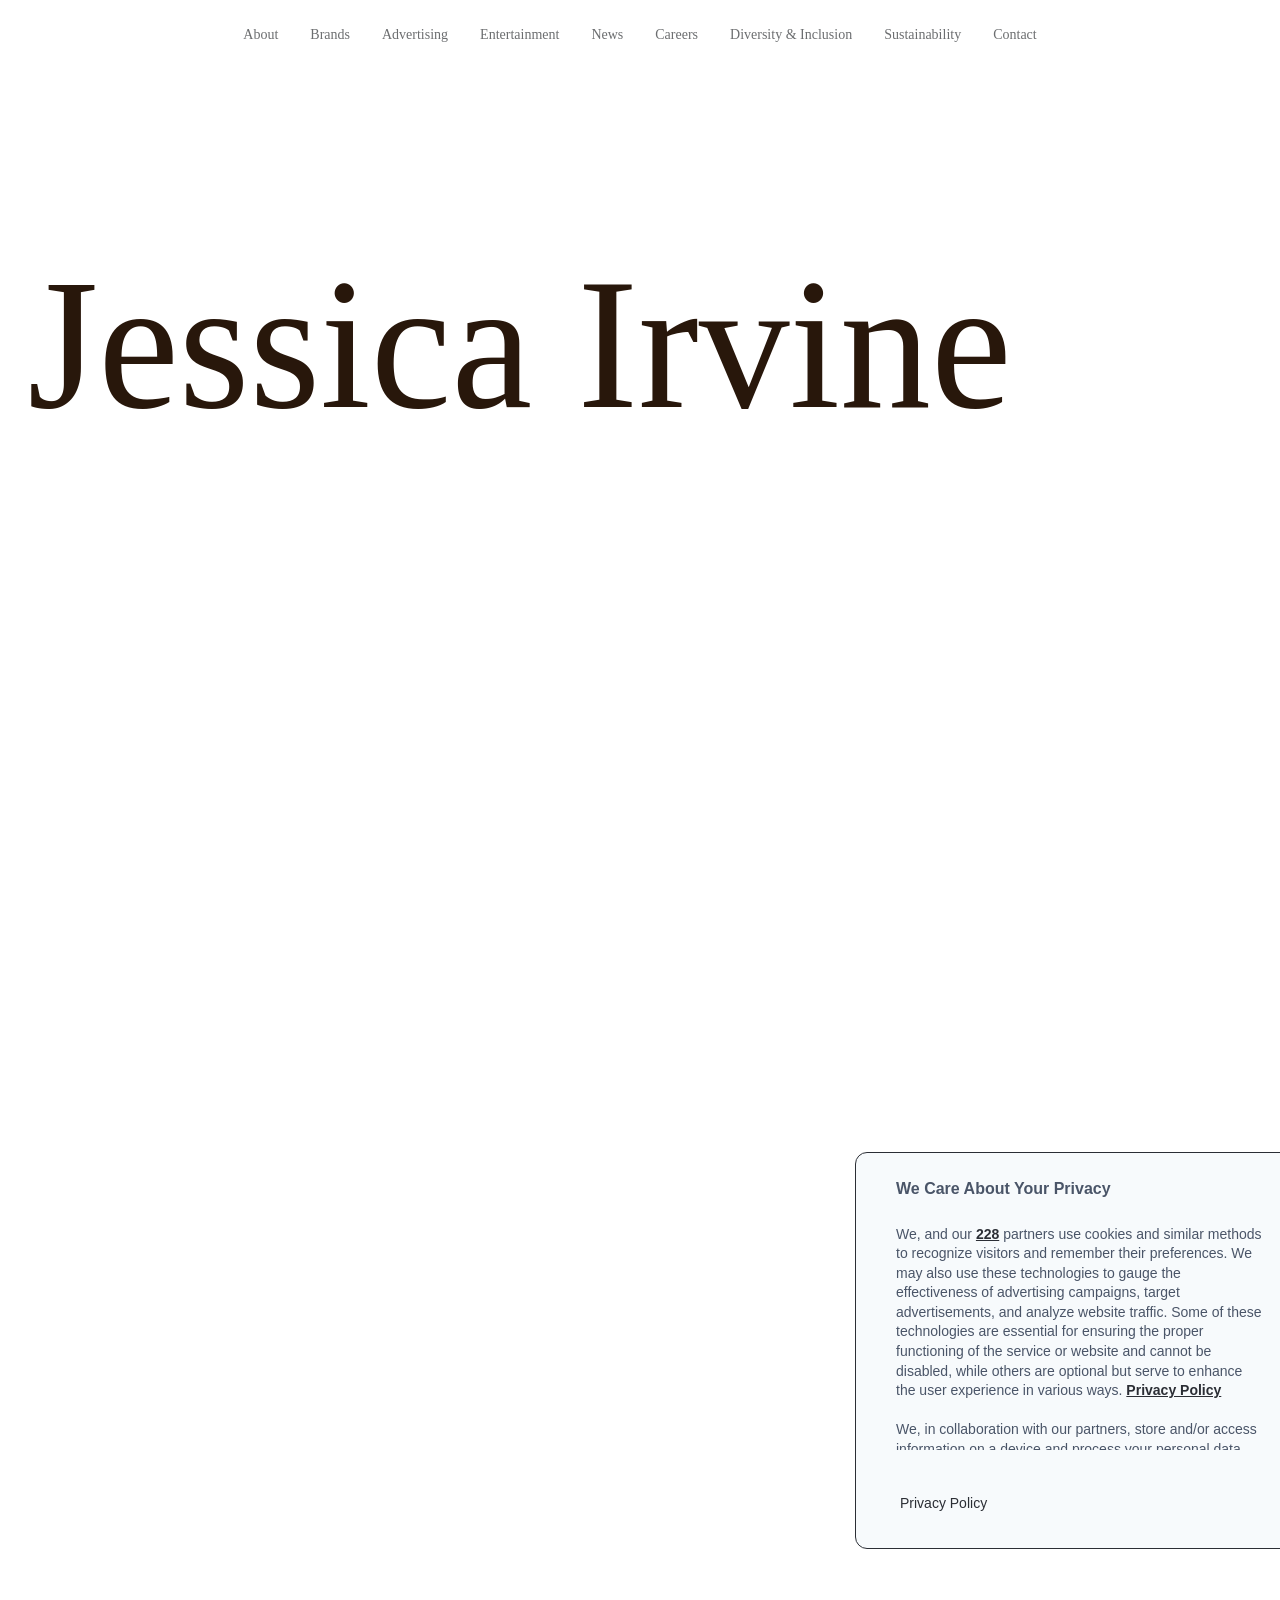
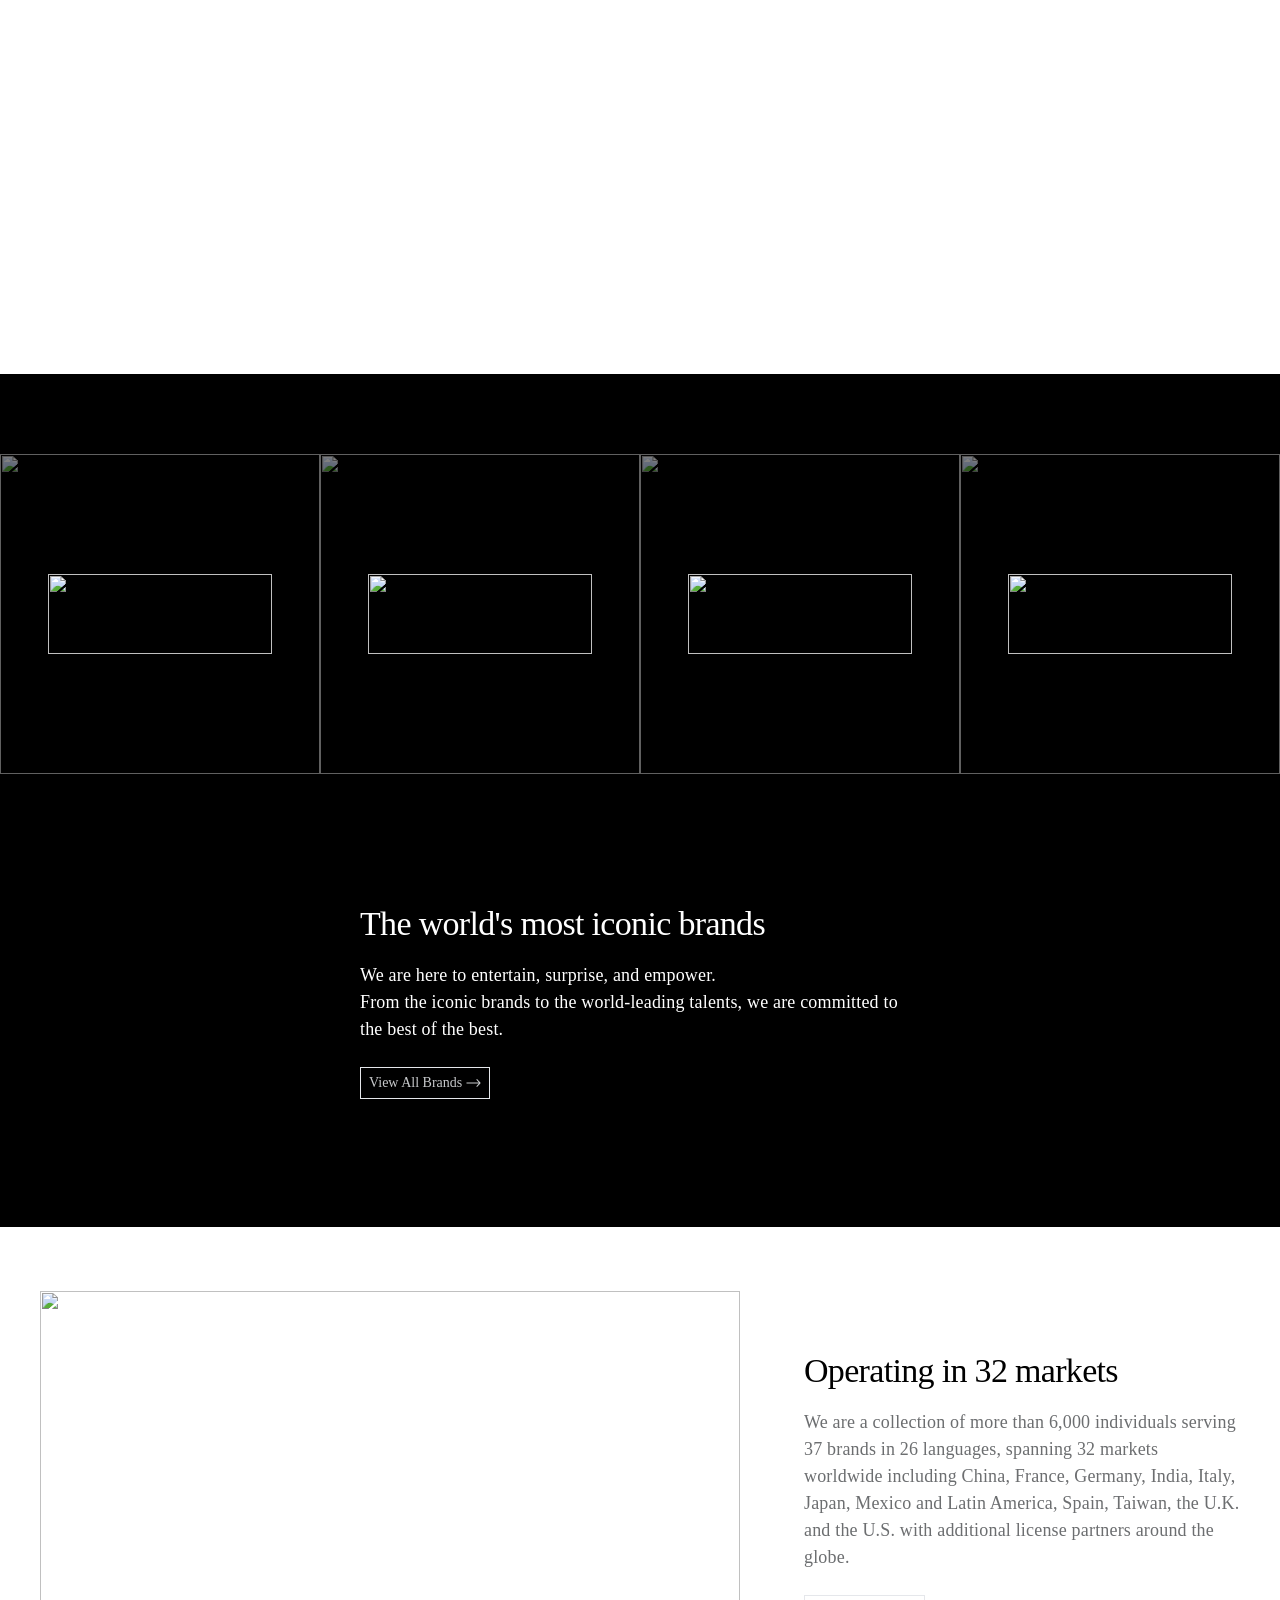
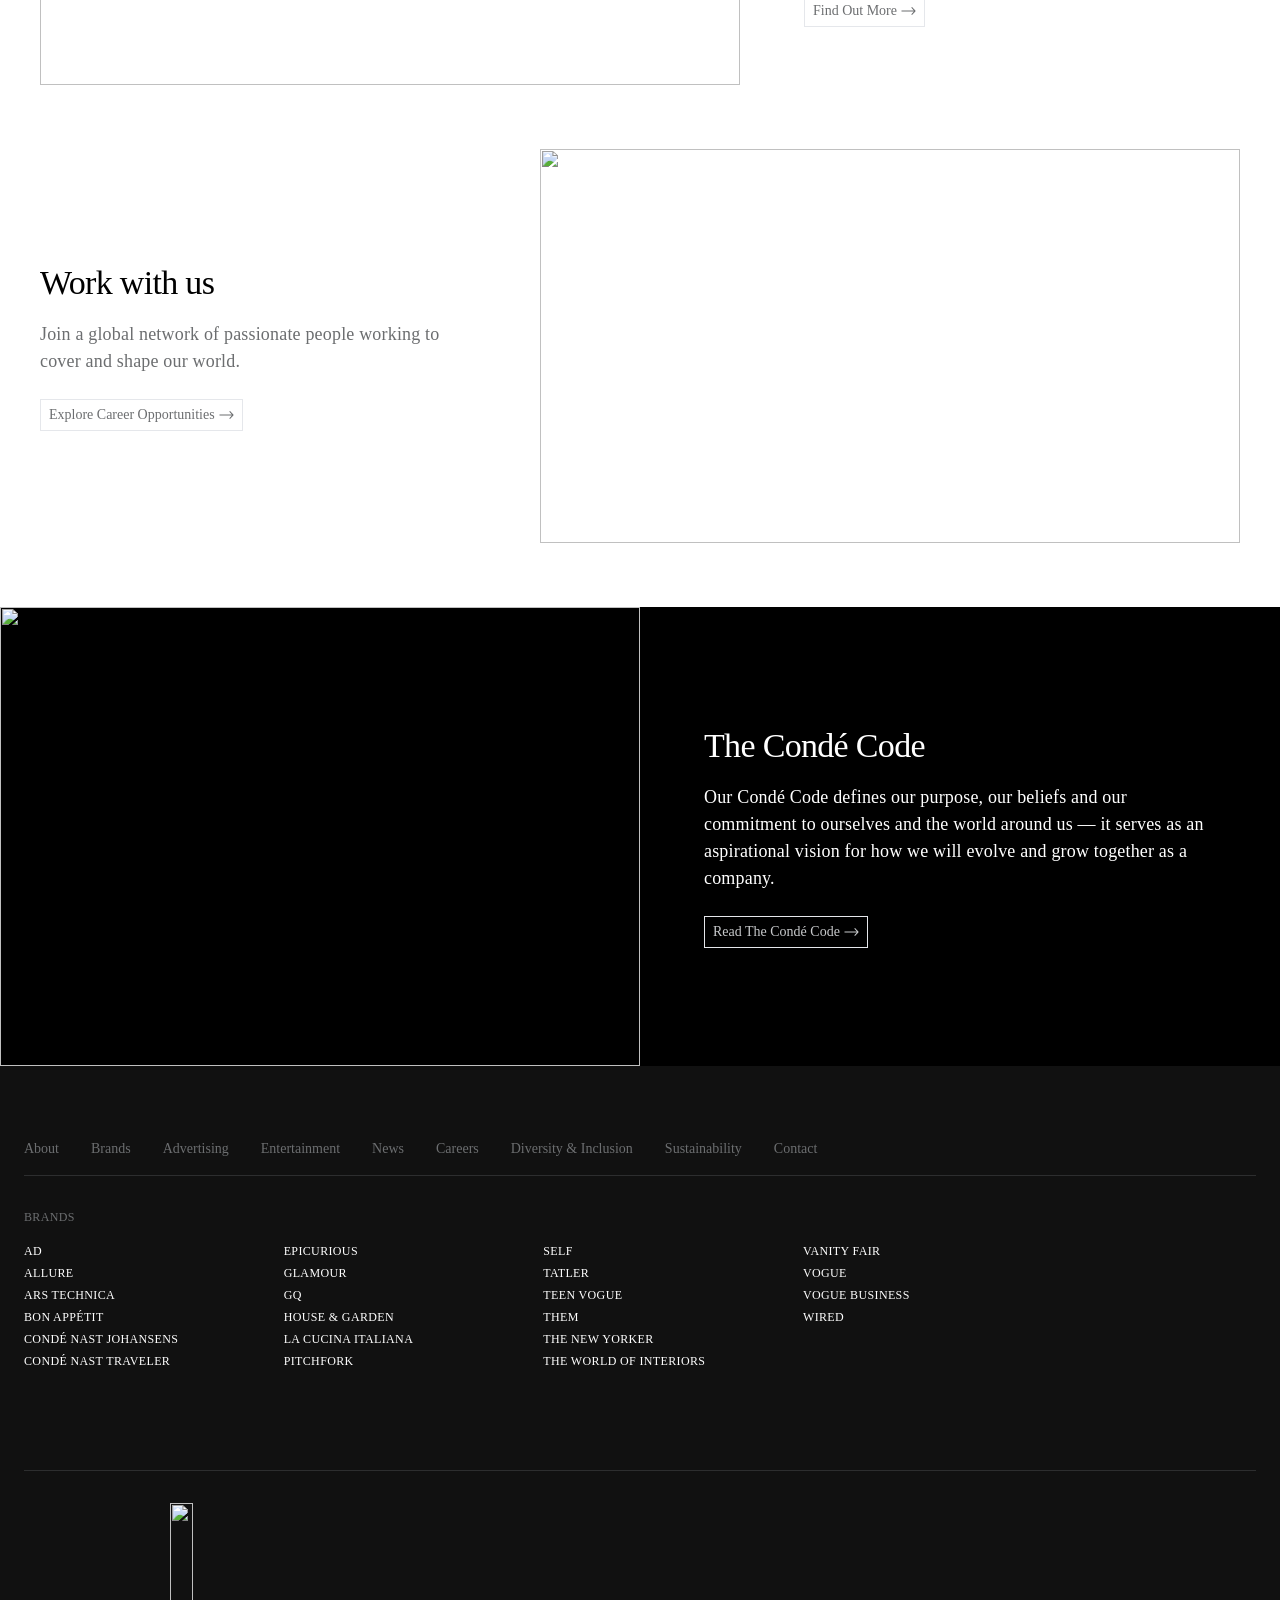
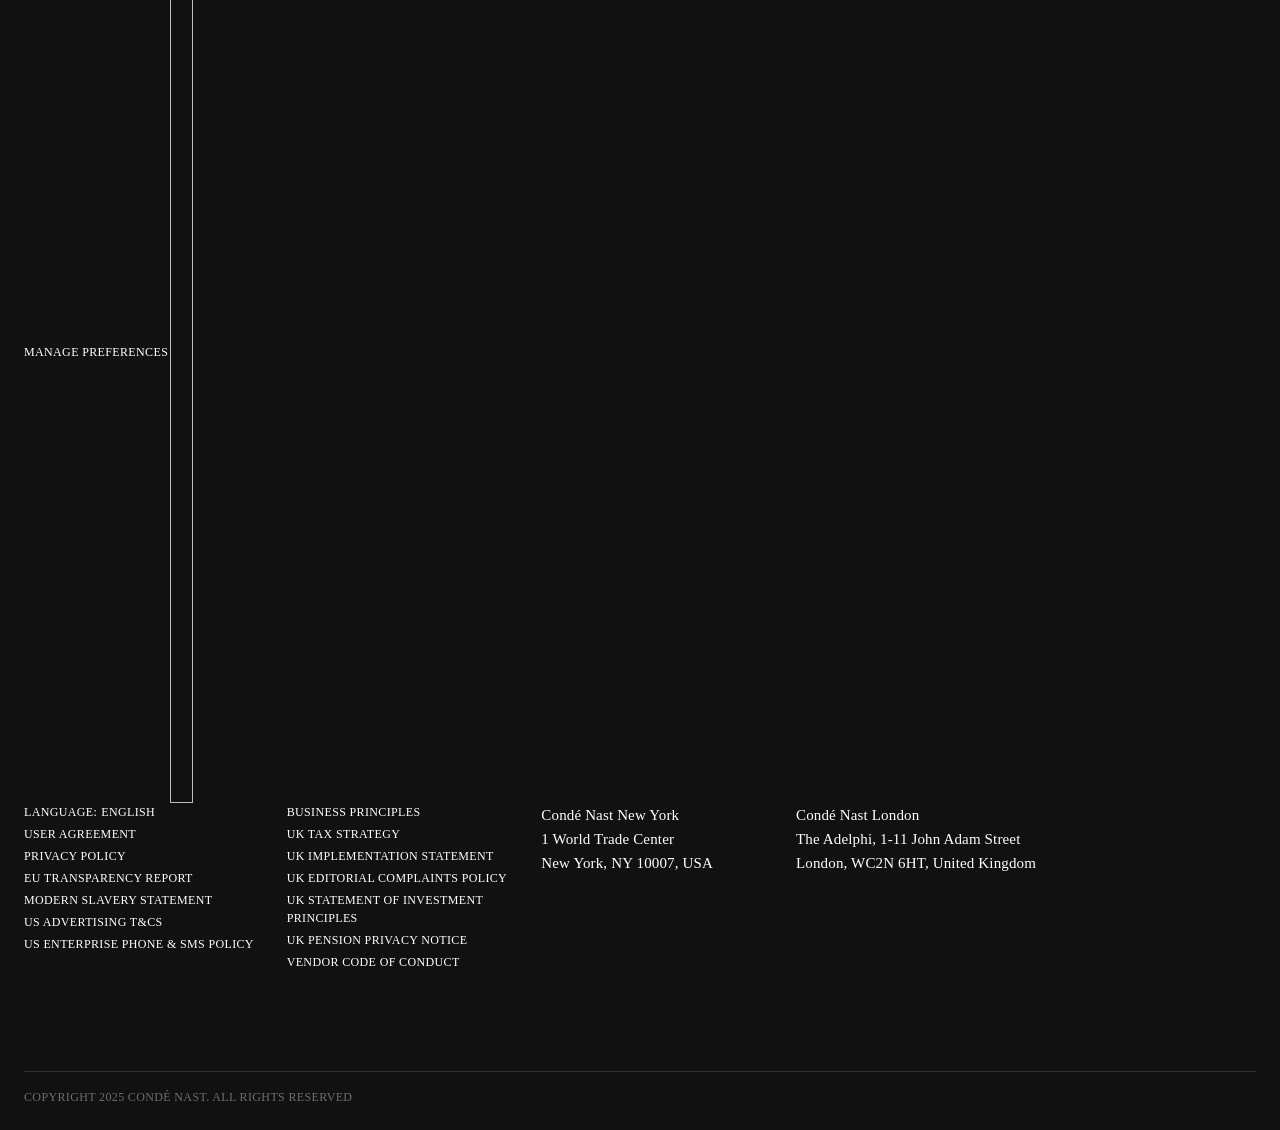
==== commit 8df185c6: "dsf" ====
--- a/index.html
+++ b/index.html
@@ -2347,7 +2347,47 @@
     padding: 0 !important;
 }</style><script src="https://globalservices.conde.digital/cwv-attribution.4.2.4.js" async="1"></script></head><body class="pri_3b4a5ef7-4021-477e-926f-b76bb728da97 fides-overlay-modal-link-shown"><div id="fides-overlay" class="fides-overlay"><div id="fides-overlay-wrapper" tabindex="-1"><div id="fides-modal" role="alertdialog" aria-hidden="true" aria-labelledby="fides-modal-title" class="fides-modal-container" aria-modal="true" tabindex="-1"><div class="fides-modal-overlay"></div><div role="document" class="fides-modal-content"><div class="fides-modal-header"><div></div><button type="button" aria-label="Close modal" class="fides-close-button" style="visibility: hidden;"><svg xmlns="http://www.w3.org/2000/svg" width="16" height="16" fill="none"><path fill="#2D3748" d="m8 7.057 3.3-3.3.943.943-3.3 3.3 3.3 3.3-.943.943-3.3-3.3-3.3 3.3-.943-.943 3.3-3.3-3.3-3.3.943-.943 3.3 3.3Z"></path></svg></button></div><div id="fides-consent-content"><div class="fides-modal-body"><div role="heading" aria-level="2" id="fides-modal-title" class="fides-modal-title">About Your Privacy</div><p class="fides-modal-description"><div><span>We process your data to deliver content or advertisements and measure the delivery of such content or advertisements to extract insights about our website. We share this information with our partners on the basis of consent and legitimate interest. You may exercise your right to consent or object to a legitimate interest, based on a specific purpose below or at a partner level in the link under each purpose. These choices will be signaled to our vendors participating in the Transparency and Consent Framework and saved in a cookie on your device called “fides_consent” for a maximum duration of 12 months.</span></div></p><div class="fides-tabs"><ul role="tablist" class="fides-tab-list"><li role="presentation"><button id="fides-tab-purposes" aria-selected="true" role="tab" type="button" class="fides-tab-button">Purposes</button></li><li role="presentation"><button id="fides-tab-features" aria-selected="false" role="tab" type="button" tabindex="-1" class="fides-tab-button">Features</button></li><li role="presentation"><button id="fides-tab-vendors" aria-selected="false" role="tab" type="button" tabindex="-1" class="fides-tab-button">Vendors</button></li></ul><div class="tabpanel-container"><section role="tabpanel" id="fides-panel-purposes" aria-labelledby="fides-tab-purposes" tabindex="-1"><div><div class="fides-info-box">Below, you will find a list of the purposes and special features for which your data is being processed. You may exercise your rights for specific purposes, based on consent or legitimate interest, using the toggles below.</div><div><div class="fides-radio-button-group"><button role="radio" type="button" aria-checked="true" class="fides-radio-button">Consent</button><button role="radio" type="button" aria-checked="false" class="fides-radio-button">Legitimate interest</button></div><div><div class="fides-record-header">Purposes</div><div class="fides-notice-toggle"><div class="fides-notice-toggle-title"><span role="button" tabindex="0" aria-expanded="false" aria-controls="pri_c02deb9a-6197-4915-b376-bad31a62cdca" class="fides-notice-toggle-trigger"><span class="fides-flex-center fides-justify-space-between">Essential</span></span><span class="fides-notice-toggle-controls"><div class="fides-toggle"><input type="checkbox" name="pri_c02deb9a-6197-4915-b376-bad31a62cdca" aria-label="Essential" role="switch" disabled="" class="fides-toggle-input"><span class="fides-toggle-display">On</span></div></span><div class="fides-badge-container"></div></div><div id="pri_c02deb9a-6197-4915-b376-bad31a62cdca" class="fides-disclosure-hidden"><div><p class="fides-tcf-toggle-content">This website uses essential cookies and services to enable core website functionality and provide a seamless user experience. These cookies and services are used to facilitate features such as navigation, remembering user references, and ensuring website security.</p></div></div></div><div class="fides-notice-toggle"><div class="fides-notice-toggle-title"><span role="button" tabindex="0" aria-expanded="false" aria-controls="pri_29ebd463-72cc-403a-99bd-93ca1c4ea83a" class="fides-notice-toggle-trigger"><span class="fides-flex-center fides-justify-space-between">Functional Cookies</span></span><span class="fides-notice-toggle-controls"><div class="fides-toggle"><input type="checkbox" name="pri_29ebd463-72cc-403a-99bd-93ca1c4ea83a" aria-label="Functional Cookies" role="switch" class="fides-toggle-input"><span class="fides-toggle-display">On</span></div></span><div class="fides-badge-container"></div></div><div id="pri_29ebd463-72cc-403a-99bd-93ca1c4ea83a" class="fides-disclosure-hidden"><div><p class="fides-tcf-toggle-content">These cookies enable the website to provide enhanced functionality and personalisation. They may be set by us or by third party providers whose services we have added to our pages. If you do not allow these cookies then some or all of these services may not function properly.</p></div></div></div><div class="fides-notice-toggle"><div class="fides-notice-toggle-title"><span role="button" tabindex="0" aria-expanded="false" aria-controls="pri_5ce0b1a5-80c5-40d1-b8ad-751c667393e2" class="fides-notice-toggle-trigger"><span class="fides-flex-center fides-justify-space-between">Audience Measurement</span></span><span class="fides-notice-toggle-controls"><div class="fides-toggle"><input type="checkbox" name="pri_5ce0b1a5-80c5-40d1-b8ad-751c667393e2" aria-label="Audience Measurement" role="switch" class="fides-toggle-input"><span class="fides-toggle-display">On</span></div></span><div class="fides-badge-container"></div></div><div id="pri_5ce0b1a5-80c5-40d1-b8ad-751c667393e2" class="fides-disclosure-hidden"><div><p class="fides-tcf-toggle-content">We use audience measurement cookies in order to carry out aggregated traffic measurement and generate performance statistics essential for the proper functioning of the site and the provision of its content (for example to measure performance, to detect navigation problems, to optimization technical performance or ergonomics, to estimate server power needed and to analyse content performance). The use of these cookies is strictly limited to measuring the site's audience. These cookies do not allow the tracking of navigation on other websites and the data collected is not combined or shared with third parties. You can refuse the use of this cookie by switching off the slider to the right.</p></div></div></div><div class="fides-notice-toggle"><div class="fides-notice-toggle-title"><span role="button" tabindex="0" aria-expanded="false" aria-controls="pri_4de8eec0-ef79-417a-be42-22520111d7c8" class="fides-notice-toggle-trigger"><span class="fides-flex-center fides-justify-space-between">Targeted Advertising</span></span><span class="fides-notice-toggle-controls"><div class="fides-toggle"><input type="checkbox" name="pri_4de8eec0-ef79-417a-be42-22520111d7c8" aria-label="Targeted Advertising" role="switch" class="fides-toggle-input"><span class="fides-toggle-display">On</span></div></span><div class="fides-badge-container"></div></div><div id="pri_4de8eec0-ef79-417a-be42-22520111d7c8" class="fides-disclosure-hidden"><div><p class="fides-tcf-toggle-content">These cookies may be set through our site by our advertising partners. They may be used by those companies to build a profile of your interests and show you relevant adverts on other sites.    They do not store directly personal information, but are based on uniquely identifying your browser and internet device. If you do not allow these cookies, you will experience less targeted advertising.</p></div></div></div><div class="fides-notice-toggle"><div class="fides-notice-toggle-title"><span role="button" tabindex="0" aria-expanded="false" aria-controls="pri_c293c532-40d4-4012-9ec8-64c0d2e80e49" class="fides-notice-toggle-trigger"><span class="fides-flex-center fides-justify-space-between">Performance Cookies</span></span><span class="fides-notice-toggle-controls"><div class="fides-toggle"><input type="checkbox" name="pri_c293c532-40d4-4012-9ec8-64c0d2e80e49" aria-label="Performance Cookies" role="switch" class="fides-toggle-input"><span class="fides-toggle-display">On</span></div></span><div class="fides-badge-container"></div></div><div id="pri_c293c532-40d4-4012-9ec8-64c0d2e80e49" class="fides-disclosure-hidden"><div><p class="fides-tcf-toggle-content">These cookies allow us to count visits and traffic sources so we can measure and improve the performance of our site. They help us to know which pages are the most and least popular and see how visitors move around the site.    All information these cookies collect is aggregated and therefore anonymous. If you do not allow these cookies we will not know when you have visited our site, and will not be able to monitor its performance.</p></div></div></div><div class="fides-notice-toggle"><div class="fides-notice-toggle-title"><span role="button" tabindex="0" aria-expanded="false" aria-controls="pri_2936cc91-a0d0-4927-8394-3e3724bdb36a" class="fides-notice-toggle-trigger"><span class="fides-flex-center fides-justify-space-between">Social Media Cookies</span></span><span class="fides-notice-toggle-controls"><div class="fides-toggle"><input type="checkbox" name="pri_2936cc91-a0d0-4927-8394-3e3724bdb36a" aria-label="Social Media Cookies" role="switch" class="fides-toggle-input"><span class="fides-toggle-display">On</span></div></span><div class="fides-badge-container"></div></div><div id="pri_2936cc91-a0d0-4927-8394-3e3724bdb36a" class="fides-disclosure-hidden"><div><p class="fides-tcf-toggle-content">These cookies are set by a range of social media services that we have added to the site to enable you to share our content with your friends and networks. They are capable of tracking your browser across other sites and building up a profile of your interests. This may impact the content and messages you see on other websites you visit.    If you do not allow these cookies you may not be able to use or see these sharing tools.</p></div></div></div><div class="fides-notice-toggle"><div class="fides-notice-toggle-title"><span role="button" tabindex="0" aria-expanded="false" aria-controls="1" class="fides-notice-toggle-trigger"><span class="fides-flex-center fides-justify-space-between">Store and/or access information on a device</span></span><span class="fides-notice-toggle-controls"><div class="fides-toggle"><input type="checkbox" name="1" aria-label="Store and/or access information on a device" role="switch" class="fides-toggle-input"><span class="fides-toggle-display">On</span></div></span><div class="fides-badge-container"><span class="fides-notice-badge">IAB TCF</span></div></div><div id="1" class="fides-disclosure-hidden"><div><p class="fides-tcf-toggle-content">Cookies, device or similar online identifiers (e.g. login-based identifiers, randomly assigned identifiers, network based identifiers) together with other information (e.g. browser type and information, language, screen size, supported technologies etc.) can be stored or read on your device to recognise it each time it connects to an app or to a website, for one or several of the purposes presented here.</p><p class="fides-tcf-illustration fides-background-dark">Most purposes explained in this notice rely on the storage or accessing of information from your device when you use an app or visit a website. For example, a vendor or publisher might need to store a cookie on your device during your first visit on a website, to be able to recognise your device during your next visits (by accessing this cookie each time).</p><p class="fides-tcf-toggle-content fides-background-dark fides-tcf-purpose-vendor"><span class="fides-tcf-purpose-vendor-title">Vendors<span>156 vendor(s)</span></span><ul class="fides-tcf-purpose-vendor-list"><li>6sense</li><li>A.Mob</li><li>ADYOULIKE (OpenWeb)</li><li>ADventori</li><li>Active Agent (Virtual Minds)</li><li>AcuityAds</li><li>AdElement Media Solutions</li><li>Adara (Rate Gain)</li><li>Adex (Virtual Minds)</li><li>Adform</li></ul><div class="fides-paging-buttons"><span class="fides-paging-info">1-10 / 156</span><div class="fides-flex-center"><button type="button" disabled="" aria-label="Previous page" class="fides-paging-previous-button"><svg xmlns="http://www.w3.org/2000/svg" width="12" height="12" fill="currentColor"><path d="m5.914 6 2.475 2.475-.707.707L4.5 6l3.182-3.182.707.707L5.914 6Z"></path></svg></button><button type="button" aria-label="Next page" class="fides-paging-next-button"><svg xmlns="http://www.w3.org/2000/svg" width="12" height="12" fill="currentColor"><path d="M7.086 6 4.61 3.525l.707-.707L8.5 6 5.318 9.182l-.707-.707L7.086 6Z"></path></svg></button></div></div></p></div></div></div><div class="fides-notice-toggle"><div class="fides-notice-toggle-title"><span role="button" tabindex="0" aria-expanded="false" aria-controls="2" class="fides-notice-toggle-trigger"><span class="fides-flex-center fides-justify-space-between">Use limited data to select advertising</span></span><span class="fides-notice-toggle-controls"><div class="fides-toggle"><input type="checkbox" name="2" aria-label="Use limited data to select advertising" role="switch" class="fides-toggle-input"><span class="fides-toggle-display">On</span></div></span><div class="fides-badge-container"><span class="fides-notice-badge">IAB TCF</span></div></div><div id="2" class="fides-disclosure-hidden"><div><p class="fides-tcf-toggle-content">Advertising presented to you on this service can be based on limited data, such as the website or app you are using, your non-precise location, your device type or which content you are (or have been) interacting with (for example, to limit the number of times an ad is presented to you).</p><p class="fides-tcf-illustration fides-background-dark">A car manufacturer wants to promote its electric vehicles to environmentally conscious users living in the city after office hours. The advertising is presented on a page with related content (such as an article on climate change actions) after 6:30 p.m. to users whose non-precise location suggests that they are in an urban zone.</p><p class="fides-tcf-illustration fides-background-dark">A large producer of watercolour paints wants to carry out an online advertising campaign for its latest watercolour range, diversifying its audience to reach as many amateur and professional artists as possible and avoiding showing the ad next to mismatched content (for instance, articles about how to paint your house). The number of times that the ad has been presented to you is detected and limited, to avoid presenting it too often.</p><p class="fides-tcf-toggle-content fides-background-dark fides-tcf-purpose-vendor"><span class="fides-tcf-purpose-vendor-title">Vendors<span>134 vendor(s)</span></span><ul class="fides-tcf-purpose-vendor-list"><li>6sense</li><li>A.Mob</li><li>ADYOULIKE (OpenWeb)</li><li>ADventori</li><li>AMA</li><li>Active Agent (Virtual Minds)</li><li>AcuityAds</li><li>AdElement Media Solutions</li><li>Adara (Rate Gain)</li><li>Adex (Virtual Minds)</li></ul><div class="fides-paging-buttons"><span class="fides-paging-info">1-10 / 134</span><div class="fides-flex-center"><button type="button" disabled="" aria-label="Previous page" class="fides-paging-previous-button"><svg xmlns="http://www.w3.org/2000/svg" width="12" height="12" fill="currentColor"><path d="m5.914 6 2.475 2.475-.707.707L4.5 6l3.182-3.182.707.707L5.914 6Z"></path></svg></button><button type="button" aria-label="Next page" class="fides-paging-next-button"><svg xmlns="http://www.w3.org/2000/svg" width="12" height="12" fill="currentColor"><path d="M7.086 6 4.61 3.525l.707-.707L8.5 6 5.318 9.182l-.707-.707L7.086 6Z"></path></svg></button></div></div></p></div></div></div><div class="fides-notice-toggle"><div class="fides-notice-toggle-title"><span role="button" tabindex="0" aria-expanded="false" aria-controls="3" class="fides-notice-toggle-trigger"><span class="fides-flex-center fides-justify-space-between">Create profiles for personalised advertising</span></span><span class="fides-notice-toggle-controls"><div class="fides-toggle"><input type="checkbox" name="3" aria-label="Create profiles for personalised advertising" role="switch" class="fides-toggle-input"><span class="fides-toggle-display">On</span></div></span><div class="fides-badge-container"><span class="fides-notice-badge">IAB TCF</span></div></div><div id="3" class="fides-disclosure-hidden"><div><p class="fides-tcf-toggle-content">Information about your activity on this service (such as forms you submit, content you look at) can be stored and combined with other information about you (for example, information from your previous activity on this service and other websites or apps) or similar users. This is then used to build or improve a profile about you (that might include possible interests and personal aspects). Your profile can be used (also later) to present advertising that appears more relevant based on your possible interests by this and other entities.</p><p class="fides-tcf-illustration fides-background-dark">If you read several articles about the best bike accessories to buy, this information could be used to create a profile about your interest in bike accessories. Such a profile may be used or improved later on, on the same or a different website or app to present you with advertising for a particular bike accessory brand. If you also look at a configurator for a vehicle on a luxury car manufacturer website, this information could be combined with your interest in bikes to refine your profile and make an assumption that you are interested in luxury cycling gear.</p><p class="fides-tcf-illustration fides-background-dark">An apparel company wishes to promote its new line of high-end baby clothes. It gets in touch with an agency that has a network of clients with high income customers (such as high-end supermarkets) and asks the agency to create profiles of young parents or couples who can be assumed to be wealthy and to have a new child, so that these can later be used to present advertising within partner apps based on those profiles.</p><p class="fides-tcf-toggle-content fides-background-dark fides-tcf-purpose-vendor"><span class="fides-tcf-purpose-vendor-title">Vendors<span>125 vendor(s)</span></span><ul class="fides-tcf-purpose-vendor-list"><li>6sense</li><li>A.Mob</li><li>ADYOULIKE (OpenWeb)</li><li>Active Agent (Virtual Minds)</li><li>AcuityAds</li><li>AdElement Media Solutions</li><li>Adara (Rate Gain)</li><li>Adex (Virtual Minds)</li><li>Adform</li><li>Adition (Virtual Minds)</li></ul><div class="fides-paging-buttons"><span class="fides-paging-info">1-10 / 125</span><div class="fides-flex-center"><button type="button" disabled="" aria-label="Previous page" class="fides-paging-previous-button"><svg xmlns="http://www.w3.org/2000/svg" width="12" height="12" fill="currentColor"><path d="m5.914 6 2.475 2.475-.707.707L4.5 6l3.182-3.182.707.707L5.914 6Z"></path></svg></button><button type="button" aria-label="Next page" class="fides-paging-next-button"><svg xmlns="http://www.w3.org/2000/svg" width="12" height="12" fill="currentColor"><path d="M7.086 6 4.61 3.525l.707-.707L8.5 6 5.318 9.182l-.707-.707L7.086 6Z"></path></svg></button></div></div></p></div></div></div><div class="fides-notice-toggle"><div class="fides-notice-toggle-title"><span role="button" tabindex="0" aria-expanded="false" aria-controls="4" class="fides-notice-toggle-trigger"><span class="fides-flex-center fides-justify-space-between">Use profiles to select personalised advertising</span></span><span class="fides-notice-toggle-controls"><div class="fides-toggle"><input type="checkbox" name="4" aria-label="Use profiles to select personalised advertising" role="switch" class="fides-toggle-input"><span class="fides-toggle-display">On</span></div></span><div class="fides-badge-container"><span class="fides-notice-badge">IAB TCF</span></div></div><div id="4" class="fides-disclosure-hidden"><div><p class="fides-tcf-toggle-content">Advertising presented to you on this service can be based on your advertising profiles, which can reflect your activity on this service or other websites or apps (like the forms you submit, content you look at), possible interests and personal aspects.</p><p class="fides-tcf-illustration fides-background-dark">An online retailer wants to advertise a limited sale on running shoes. It wants to target advertising to users who previously looked at running shoes on its mobile app. Tracking technologies might be used to recognise that you have previously used the mobile app to consult running shoes, in order to present you with the corresponding advertisement on the app.</p><p class="fides-tcf-illustration fides-background-dark">A profile created for personalised advertising in relation to a person having searched for bike accessories on a website can be used to present the relevant advertisement for bike accessories on a mobile app of another organisation.</p><p class="fides-tcf-toggle-content fides-background-dark fides-tcf-purpose-vendor"><span class="fides-tcf-purpose-vendor-title">Vendors<span>124 vendor(s)</span></span><ul class="fides-tcf-purpose-vendor-list"><li>6sense</li><li>A.Mob</li><li>ADYOULIKE (OpenWeb)</li><li>ADventori</li><li>Active Agent (Virtual Minds)</li><li>AcuityAds</li><li>AdElement Media Solutions</li><li>Adara (Rate Gain)</li><li>Adex (Virtual Minds)</li><li>Adform</li></ul><div class="fides-paging-buttons"><span class="fides-paging-info">1-10 / 124</span><div class="fides-flex-center"><button type="button" disabled="" aria-label="Previous page" class="fides-paging-previous-button"><svg xmlns="http://www.w3.org/2000/svg" width="12" height="12" fill="currentColor"><path d="m5.914 6 2.475 2.475-.707.707L4.5 6l3.182-3.182.707.707L5.914 6Z"></path></svg></button><button type="button" aria-label="Next page" class="fides-paging-next-button"><svg xmlns="http://www.w3.org/2000/svg" width="12" height="12" fill="currentColor"><path d="M7.086 6 4.61 3.525l.707-.707L8.5 6 5.318 9.182l-.707-.707L7.086 6Z"></path></svg></button></div></div></p></div></div></div><div class="fides-notice-toggle"><div class="fides-notice-toggle-title"><span role="button" tabindex="0" aria-expanded="false" aria-controls="5" class="fides-notice-toggle-trigger"><span class="fides-flex-center fides-justify-space-between">Create profiles to personalise content</span></span><span class="fides-notice-toggle-controls"><div class="fides-toggle"><input type="checkbox" name="5" aria-label="Create profiles to personalise content" role="switch" class="fides-toggle-input"><span class="fides-toggle-display">On</span></div></span><div class="fides-badge-container"><span class="fides-notice-badge">IAB TCF</span></div></div><div id="5" class="fides-disclosure-hidden"><div><p class="fides-tcf-toggle-content">Information about your activity on this service (for instance, forms you submit, non-advertising content you look at) can be stored and combined with other information about you (such as your previous activity on this service or other websites or apps) or similar users. This is then used to build or improve a profile about you (which might for example include possible interests and personal aspects). Your profile can be used (also later) to present content that appears more relevant based on your possible interests, such as by adapting the order in which content is shown to you, so that it is even easier for you to find content that matches your interests.</p><p class="fides-tcf-illustration fides-background-dark">You read several articles on how to build a treehouse on a social media platform. This information might be added to a profile to mark your interest in content related to outdoors as well as do-it-yourself guides (with the objective of allowing the personalisation of content, so that for example you are presented with more blog posts and articles on treehouses and wood cabins in the future).</p><p class="fides-tcf-illustration fides-background-dark">You have viewed three videos on space exploration across different TV apps. An unrelated news platform with which you have had no contact builds a profile based on that viewing behaviour, marking space exploration as a topic of possible interest for other videos.</p><p class="fides-tcf-toggle-content fides-background-dark fides-tcf-purpose-vendor"><span class="fides-tcf-purpose-vendor-title">Vendors<span>42 vendor(s)</span></span><ul class="fides-tcf-purpose-vendor-list"><li>Adex (Virtual Minds)</li><li>Adsquare</li><li>Appier</li><li>Audigent</li><li>BeOp</li><li>Bmind (Jakala)</li><li>Commanders Act</li><li>Dentsu</li><li>Dianomi</li><li>Digiteka Technologies</li></ul><div class="fides-paging-buttons"><span class="fides-paging-info">1-10 / 42</span><div class="fides-flex-center"><button type="button" disabled="" aria-label="Previous page" class="fides-paging-previous-button"><svg xmlns="http://www.w3.org/2000/svg" width="12" height="12" fill="currentColor"><path d="m5.914 6 2.475 2.475-.707.707L4.5 6l3.182-3.182.707.707L5.914 6Z"></path></svg></button><button type="button" aria-label="Next page" class="fides-paging-next-button"><svg xmlns="http://www.w3.org/2000/svg" width="12" height="12" fill="currentColor"><path d="M7.086 6 4.61 3.525l.707-.707L8.5 6 5.318 9.182l-.707-.707L7.086 6Z"></path></svg></button></div></div></p></div></div></div><div class="fides-notice-toggle"><div class="fides-notice-toggle-title"><span role="button" tabindex="0" aria-expanded="false" aria-controls="6" class="fides-notice-toggle-trigger"><span class="fides-flex-center fides-justify-space-between">Use profiles to select personalised content</span></span><span class="fides-notice-toggle-controls"><div class="fides-toggle"><input type="checkbox" name="6" aria-label="Use profiles to select personalised content" role="switch" class="fides-toggle-input"><span class="fides-toggle-display">On</span></div></span><div class="fides-badge-container"><span class="fides-notice-badge">IAB TCF</span></div></div><div id="6" class="fides-disclosure-hidden"><div><p class="fides-tcf-toggle-content">Content presented to you on this service can be based on your content personalisation profiles, which can reflect your activity on this or other services (for instance, the forms you submit, content you look at), possible interests and personal aspects. This can for example be used to adapt the order in which content is shown to you, so that it is even easier for you to find (non-advertising) content that matches your interests.</p><p class="fides-tcf-illustration fides-background-dark">You read articles on vegetarian food on a social media platform and then use the cooking app of an unrelated company. The profile built about you on the social media platform will be used to present you vegetarian recipes on the welcome screen of the cooking app.</p><p class="fides-tcf-illustration fides-background-dark">You have viewed three videos about rowing across different websites. An unrelated video sharing platform will recommend five other videos on rowing that may be of interest to you when you use your TV app, based on a profile built about you when you visited those different websites to watch online videos.</p><p class="fides-tcf-toggle-content fides-background-dark fides-tcf-purpose-vendor"><span class="fides-tcf-purpose-vendor-title">Vendors<span>38 vendor(s)</span></span><ul class="fides-tcf-purpose-vendor-list"><li>Adex (Virtual Minds)</li><li>Adsquare</li><li>Appier</li><li>BeOp</li><li>Bmind (Jakala)</li><li>Brand Metrics</li><li>Commanders Act</li><li>Dentsu</li><li>Dianomi</li><li>Digiteka Technologies</li></ul><div class="fides-paging-buttons"><span class="fides-paging-info">1-10 / 38</span><div class="fides-flex-center"><button type="button" disabled="" aria-label="Previous page" class="fides-paging-previous-button"><svg xmlns="http://www.w3.org/2000/svg" width="12" height="12" fill="currentColor"><path d="m5.914 6 2.475 2.475-.707.707L4.5 6l3.182-3.182.707.707L5.914 6Z"></path></svg></button><button type="button" aria-label="Next page" class="fides-paging-next-button"><svg xmlns="http://www.w3.org/2000/svg" width="12" height="12" fill="currentColor"><path d="M7.086 6 4.61 3.525l.707-.707L8.5 6 5.318 9.182l-.707-.707L7.086 6Z"></path></svg></button></div></div></p></div></div></div><div class="fides-notice-toggle"><div class="fides-notice-toggle-title"><span role="button" tabindex="0" aria-expanded="false" aria-controls="7" class="fides-notice-toggle-trigger"><span class="fides-flex-center fides-justify-space-between">Measure advertising performance</span></span><span class="fides-notice-toggle-controls"><div class="fides-toggle"><input type="checkbox" name="7" aria-label="Measure advertising performance" role="switch" class="fides-toggle-input"><span class="fides-toggle-display">On</span></div></span><div class="fides-badge-container"><span class="fides-notice-badge">IAB TCF</span></div></div><div id="7" class="fides-disclosure-hidden"><div><p class="fides-tcf-toggle-content">Information regarding which advertising is presented to you and how you interact with it can be used to determine how well an advert has worked for you or other users and whether the goals of the advertising were reached. For instance, whether you saw an ad, whether you clicked on it, whether it led you to buy a product or visit a website, etc. This is very helpful to understand the relevance of advertising campaigns.</p><p class="fides-tcf-illustration fides-background-dark">You have clicked on an advertisement about a “black Friday” discount by an online shop on the website of a publisher and purchased a product. Your click will be linked to this purchase. Your interaction and that of other users will be measured to know how many clicks on the ad led to a purchase.</p><p class="fides-tcf-illustration fides-background-dark">You are one of very few to have clicked on an advertisement about an “international appreciation day” discount by an online gift shop within the app of a publisher. The publisher wants to have reports to understand how often a specific ad placement within the app, and notably the “international appreciation day” ad, has been viewed or clicked by you and other users, in order to help the publisher and its partners (such as agencies) optimise ad placements.</p><p class="fides-tcf-toggle-content fides-background-dark fides-tcf-purpose-vendor"><span class="fides-tcf-purpose-vendor-title">Vendors<span>150 vendor(s)</span></span><ul class="fides-tcf-purpose-vendor-list"><li>6sense</li><li>A.Mob</li><li>ABCS INSIGHTS</li><li>ADYOULIKE (OpenWeb)</li><li>ADventori</li><li>Active Agent (Virtual Minds)</li><li>AcuityAds</li><li>AdElement Media Solutions</li><li>Adara (Rate Gain)</li><li>Adelaide</li></ul><div class="fides-paging-buttons"><span class="fides-paging-info">1-10 / 150</span><div class="fides-flex-center"><button type="button" disabled="" aria-label="Previous page" class="fides-paging-previous-button"><svg xmlns="http://www.w3.org/2000/svg" width="12" height="12" fill="currentColor"><path d="m5.914 6 2.475 2.475-.707.707L4.5 6l3.182-3.182.707.707L5.914 6Z"></path></svg></button><button type="button" aria-label="Next page" class="fides-paging-next-button"><svg xmlns="http://www.w3.org/2000/svg" width="12" height="12" fill="currentColor"><path d="M7.086 6 4.61 3.525l.707-.707L8.5 6 5.318 9.182l-.707-.707L7.086 6Z"></path></svg></button></div></div></p></div></div></div><div class="fides-notice-toggle"><div class="fides-notice-toggle-title"><span role="button" tabindex="0" aria-expanded="false" aria-controls="8" class="fides-notice-toggle-trigger"><span class="fides-flex-center fides-justify-space-between">Measure content performance</span></span><span class="fides-notice-toggle-controls"><div class="fides-toggle"><input type="checkbox" name="8" aria-label="Measure content performance" role="switch" class="fides-toggle-input"><span class="fides-toggle-display">On</span></div></span><div class="fides-badge-container"><span class="fides-notice-badge">IAB TCF</span></div></div><div id="8" class="fides-disclosure-hidden"><div><p class="fides-tcf-toggle-content">Information regarding which content is presented to you and how you interact with it can be used to determine whether the (non-advertising) content e.g. reached its intended audience and matched your interests. For instance, whether you read an article, watch a video, listen to a podcast or look at a product description, how long you spent on this service and the web pages you visit etc. This is very helpful to understand the relevance of (non-advertising) content that is shown to you.</p><p class="fides-tcf-illustration fides-background-dark">You have read a blog post about hiking on a mobile app of a publisher and followed a link to a recommended and related post. Your interactions will be recorded as showing that the initial hiking post was useful to you and that it was successful in interesting you in the related post. This will be measured to know whether to produce more posts on hiking in the future and where to place them on the home screen of the mobile app.</p><p class="fides-tcf-illustration fides-background-dark">You were presented a video on fashion trends, but you and several other users stopped watching after 30 seconds. This information is then used to evaluate the right length of future videos on fashion trends.</p><p class="fides-tcf-toggle-content fides-background-dark fides-tcf-purpose-vendor"><span class="fides-tcf-purpose-vendor-title">Vendors<span>69 vendor(s)</span></span><ul class="fides-tcf-purpose-vendor-list"><li>6sense</li><li>AcuityAds</li><li>Adelaide</li><li>Adex (Virtual Minds)</li><li>Adsquare</li><li>Aniview</li><li>Arrivalist (AirDNA)</li><li>Artefact Deutschland GmbH</li><li>AudienceProject</li><li>BeOp</li></ul><div class="fides-paging-buttons"><span class="fides-paging-info">1-10 / 69</span><div class="fides-flex-center"><button type="button" disabled="" aria-label="Previous page" class="fides-paging-previous-button"><svg xmlns="http://www.w3.org/2000/svg" width="12" height="12" fill="currentColor"><path d="m5.914 6 2.475 2.475-.707.707L4.5 6l3.182-3.182.707.707L5.914 6Z"></path></svg></button><button type="button" aria-label="Next page" class="fides-paging-next-button"><svg xmlns="http://www.w3.org/2000/svg" width="12" height="12" fill="currentColor"><path d="M7.086 6 4.61 3.525l.707-.707L8.5 6 5.318 9.182l-.707-.707L7.086 6Z"></path></svg></button></div></div></p></div></div></div><div class="fides-notice-toggle"><div class="fides-notice-toggle-title"><span role="button" tabindex="0" aria-expanded="false" aria-controls="9" class="fides-notice-toggle-trigger"><span class="fides-flex-center fides-justify-space-between">Understand audiences through statistics or combinations of data from different sources</span></span><span class="fides-notice-toggle-controls"><div class="fides-toggle"><input type="checkbox" name="9" aria-label="Understand audiences through statistics or combinations of data from different sources" role="switch" class="fides-toggle-input"><span class="fides-toggle-display">On</span></div></span><div class="fides-badge-container"><span class="fides-notice-badge">IAB TCF</span></div></div><div id="9" class="fides-disclosure-hidden"><div><p class="fides-tcf-toggle-content">Reports can be generated based on the combination of data sets (like user profiles, statistics, market research, analytics data) regarding your interactions and those of other users with advertising or (non-advertising) content to identify common characteristics (for instance, to determine which target audiences are more receptive to an ad campaign or to certain contents).</p><p class="fides-tcf-illustration fides-background-dark">The owner of an online bookstore wants commercial reporting showing the proportion of visitors who consulted and left its site without buying, or consulted and bought the last celebrity autobiography of the month, as well as the average age and the male/female distribution of each category. Data relating to your navigation on its site and to your personal characteristics is then used and combined with other such data to produce these statistics.</p><p class="fides-tcf-illustration fides-background-dark">An advertiser wants to better understand the type of audience interacting with its adverts. It calls upon a research institute to compare the characteristics of users who interacted with the ad with typical attributes of users of similar platforms, across different devices. This comparison reveals to the advertiser that its ad audience is mainly accessing the adverts through mobile devices and is likely in the 45-60 age range.</p><p class="fides-tcf-toggle-content fides-background-dark fides-tcf-purpose-vendor"><span class="fides-tcf-purpose-vendor-title">Vendors<span>105 vendor(s)</span></span><ul class="fides-tcf-purpose-vendor-list"><li>6sense</li><li>A.Mob</li><li>ABCS INSIGHTS</li><li>Active Agent (Virtual Minds)</li><li>AdElement Media Solutions</li><li>Adara (Rate Gain)</li><li>Adex (Virtual Minds)</li><li>Adition (Virtual Minds)</li><li>Adsquare</li><li>Amazon Ads</li></ul><div class="fides-paging-buttons"><span class="fides-paging-info">1-10 / 105</span><div class="fides-flex-center"><button type="button" disabled="" aria-label="Previous page" class="fides-paging-previous-button"><svg xmlns="http://www.w3.org/2000/svg" width="12" height="12" fill="currentColor"><path d="m5.914 6 2.475 2.475-.707.707L4.5 6l3.182-3.182.707.707L5.914 6Z"></path></svg></button><button type="button" aria-label="Next page" class="fides-paging-next-button"><svg xmlns="http://www.w3.org/2000/svg" width="12" height="12" fill="currentColor"><path d="M7.086 6 4.61 3.525l.707-.707L8.5 6 5.318 9.182l-.707-.707L7.086 6Z"></path></svg></button></div></div></p></div></div></div><div class="fides-notice-toggle"><div class="fides-notice-toggle-title"><span role="button" tabindex="0" aria-expanded="false" aria-controls="10" class="fides-notice-toggle-trigger"><span class="fides-flex-center fides-justify-space-between">Develop and improve services</span></span><span class="fides-notice-toggle-controls"><div class="fides-toggle"><input type="checkbox" name="10" aria-label="Develop and improve services" role="switch" class="fides-toggle-input"><span class="fides-toggle-display">On</span></div></span><div class="fides-badge-container"><span class="fides-notice-badge">IAB TCF</span></div></div><div id="10" class="fides-disclosure-hidden"><div><p class="fides-tcf-toggle-content">Information about your activity on this service, such as your interaction with ads or content, can be very helpful to improve products and services and to build new products and services based on user interactions, the type of audience, etc. This specific purpose does not include the development or improvement of user profiles and identifiers.</p><p class="fides-tcf-illustration fides-background-dark">A technology platform working with a social media provider notices a growth in mobile app users, and sees based on their profiles that many of them are connecting through mobile connections. It uses a new technology to deliver ads that are formatted for mobile devices and that are low-bandwidth, to improve their performance.</p><p class="fides-tcf-illustration fides-background-dark">An advertiser is looking for a way to display ads on a new type of consumer device. It collects information regarding the way users interact with this new kind of device to determine whether it can build a new mechanism for displaying advertising on this type of device.</p><p class="fides-tcf-toggle-content fides-background-dark fides-tcf-purpose-vendor"><span class="fides-tcf-purpose-vendor-title">Vendors<span>125 vendor(s)</span></span><ul class="fides-tcf-purpose-vendor-list"><li>6sense</li><li>A.Mob</li><li>Active Agent (Virtual Minds)</li><li>AcuityAds</li><li>AdElement Media Solutions</li><li>Adara (Rate Gain)</li><li>Adelaide</li><li>Adex (Virtual Minds)</li><li>Adform</li><li>Adition (Virtual Minds)</li></ul><div class="fides-paging-buttons"><span class="fides-paging-info">1-10 / 125</span><div class="fides-flex-center"><button type="button" disabled="" aria-label="Previous page" class="fides-paging-previous-button"><svg xmlns="http://www.w3.org/2000/svg" width="12" height="12" fill="currentColor"><path d="m5.914 6 2.475 2.475-.707.707L4.5 6l3.182-3.182.707.707L5.914 6Z"></path></svg></button><button type="button" aria-label="Next page" class="fides-paging-next-button"><svg xmlns="http://www.w3.org/2000/svg" width="12" height="12" fill="currentColor"><path d="M7.086 6 4.61 3.525l.707-.707L8.5 6 5.318 9.182l-.707-.707L7.086 6Z"></path></svg></button></div></div></p></div></div></div><div class="fides-notice-toggle"><div class="fides-notice-toggle-title"><span role="button" tabindex="0" aria-expanded="false" aria-controls="11" class="fides-notice-toggle-trigger"><span class="fides-flex-center fides-justify-space-between">Use limited data to select content</span></span><span class="fides-notice-toggle-controls"><div class="fides-toggle"><input type="checkbox" name="11" aria-label="Use limited data to select content" role="switch" class="fides-toggle-input"><span class="fides-toggle-display">On</span></div></span><div class="fides-badge-container"><span class="fides-notice-badge">IAB TCF</span></div></div><div id="11" class="fides-disclosure-hidden"><div><p class="fides-tcf-toggle-content">Content presented to you on this service can be based on limited data, such as the website or app you are using, your non-precise location, your device type, or which content you are (or have been) interacting with (for example, to limit the number of times a video or an article is presented to you).</p><p class="fides-tcf-illustration fides-background-dark">A travel magazine has published an article on its website about the new online courses proposed by a language school, to improve travelling experiences abroad. The school’s blog posts are inserted directly at the bottom of the page, and selected on the basis of your non-precise location (for instance, blog posts explaining the course curriculum for different languages than the language of the country you are situated in).</p><p class="fides-tcf-illustration fides-background-dark">A sports news mobile app has started a new section of articles covering the most recent football games. Each article includes videos hosted by a separate streaming platform showcasing the highlights of each match. If you fast-forward a video, this information may be used to select a shorter video to play next.</p><p class="fides-tcf-toggle-content fides-background-dark fides-tcf-purpose-vendor"><span class="fides-tcf-purpose-vendor-title">Vendors<span>23 vendor(s)</span></span><ul class="fides-tcf-purpose-vendor-list"><li>Adex (Virtual Minds)</li><li>Adsquare</li><li>Airtory Inc</li><li>Aniview</li><li>Appier</li><li>BeOp</li><li>Bmind (Jakala)</li><li>Dentsu</li><li>Epsilon</li><li>Lotame</li></ul><div class="fides-paging-buttons"><span class="fides-paging-info">1-10 / 23</span><div class="fides-flex-center"><button type="button" disabled="" aria-label="Previous page" class="fides-paging-previous-button"><svg xmlns="http://www.w3.org/2000/svg" width="12" height="12" fill="currentColor"><path d="m5.914 6 2.475 2.475-.707.707L4.5 6l3.182-3.182.707.707L5.914 6Z"></path></svg></button><button type="button" aria-label="Next page" class="fides-paging-next-button"><svg xmlns="http://www.w3.org/2000/svg" width="12" height="12" fill="currentColor"><path d="M7.086 6 4.61 3.525l.707-.707L8.5 6 5.318 9.182l-.707-.707L7.086 6Z"></path></svg></button></div></div></p></div></div></div></div></div></div></section><section role="tabpanel" id="fides-panel-features" aria-labelledby="fides-tab-features" tabindex="-1" hidden=""><div><div class="fides-info-box">Below, you will find a list of the features for which your data is being processed. You may exercise your rights for special features using the toggles below.</div><div><div><div class="fides-record-header">Features</div><div class="fides-notice-toggle"><div class="fides-notice-toggle-title"><span role="button" tabindex="0" aria-expanded="false" aria-controls="1" class="fides-notice-toggle-trigger"><span class="fides-flex-center fides-justify-space-between">Match and combine data from other data sources</span></span><span class="fides-notice-toggle-controls"></span><div class="fides-badge-container"></div></div><div id="1" class="fides-disclosure-hidden"><div><p class="fides-tcf-toggle-content">Information about your activity on this service may be matched and combined with other information relating to you and originating from various sources (for instance your activity on a separate online service, your use of a loyalty card in-store, or your answers to a survey), in support of the purposes explained in this notice.</p><p class="fides-tcf-toggle-content fides-background-dark fides-tcf-purpose-vendor"><span class="fides-tcf-purpose-vendor-title">Vendors<span>107 vendor(s)</span></span><ul class="fides-tcf-purpose-vendor-list"><li>6sense</li><li>A.Mob</li><li>ABCS INSIGHTS</li><li>Active Agent (Virtual Minds)</li><li>Adara (Rate Gain)</li><li>Adelaide</li><li>Adex (Virtual Minds)</li><li>Adform</li><li>Adition (Virtual Minds)</li><li>Adobe Advertising</li></ul><div class="fides-paging-buttons"><span class="fides-paging-info">1-10 / 107</span><div class="fides-flex-center"><button type="button" disabled="" aria-label="Previous page" class="fides-paging-previous-button"><svg xmlns="http://www.w3.org/2000/svg" width="12" height="12" fill="currentColor"><path d="m5.914 6 2.475 2.475-.707.707L4.5 6l3.182-3.182.707.707L5.914 6Z"></path></svg></button><button type="button" aria-label="Next page" class="fides-paging-next-button"><svg xmlns="http://www.w3.org/2000/svg" width="12" height="12" fill="currentColor"><path d="M7.086 6 4.61 3.525l.707-.707L8.5 6 5.318 9.182l-.707-.707L7.086 6Z"></path></svg></button></div></div></p></div></div></div><div class="fides-notice-toggle"><div class="fides-notice-toggle-title"><span role="button" tabindex="0" aria-expanded="false" aria-controls="2" class="fides-notice-toggle-trigger"><span class="fides-flex-center fides-justify-space-between">Link different devices</span></span><span class="fides-notice-toggle-controls"></span><div class="fides-badge-container"></div></div><div id="2" class="fides-disclosure-hidden"><div><p class="fides-tcf-toggle-content">In support of the purposes explained in this notice, your device might be considered as likely linked to other devices that belong to you or your household (for instance because you are logged in to the same service on both your phone and your computer, or because you may use the same Internet connection on both devices).</p><p class="fides-tcf-toggle-content fides-background-dark fides-tcf-purpose-vendor"><span class="fides-tcf-purpose-vendor-title">Vendors<span>105 vendor(s)</span></span><ul class="fides-tcf-purpose-vendor-list"><li>6sense</li><li>A.Mob</li><li>Active Agent (Virtual Minds)</li><li>AcuityAds</li><li>AdElement Media Solutions</li><li>Adara (Rate Gain)</li><li>Adex (Virtual Minds)</li><li>Adform</li><li>Adition (Virtual Minds)</li><li>Adobe Advertising</li></ul><div class="fides-paging-buttons"><span class="fides-paging-info">1-10 / 105</span><div class="fides-flex-center"><button type="button" disabled="" aria-label="Previous page" class="fides-paging-previous-button"><svg xmlns="http://www.w3.org/2000/svg" width="12" height="12" fill="currentColor"><path d="m5.914 6 2.475 2.475-.707.707L4.5 6l3.182-3.182.707.707L5.914 6Z"></path></svg></button><button type="button" aria-label="Next page" class="fides-paging-next-button"><svg xmlns="http://www.w3.org/2000/svg" width="12" height="12" fill="currentColor"><path d="M7.086 6 4.61 3.525l.707-.707L8.5 6 5.318 9.182l-.707-.707L7.086 6Z"></path></svg></button></div></div></p></div></div></div><div class="fides-notice-toggle"><div class="fides-notice-toggle-title"><span role="button" tabindex="0" aria-expanded="false" aria-controls="3" class="fides-notice-toggle-trigger"><span class="fides-flex-center fides-justify-space-between">Identify devices based on information transmitted automatically</span></span><span class="fides-notice-toggle-controls"></span><div class="fides-badge-container"></div></div><div id="3" class="fides-disclosure-hidden"><div><p class="fides-tcf-toggle-content">Your device might be distinguished from other devices based on information it automatically sends when accessing the Internet (for instance, the IP address of your Internet connection or the type of browser you are using) in support of the purposes exposed in this notice.</p><p class="fides-tcf-toggle-content fides-background-dark fides-tcf-purpose-vendor"><span class="fides-tcf-purpose-vendor-title">Vendors<span>114 vendor(s)</span></span><ul class="fides-tcf-purpose-vendor-list"><li>6sense</li><li>A.Mob</li><li>ADYOULIKE (OpenWeb)</li><li>Active Agent (Virtual Minds)</li><li>AdElement Media Solutions</li><li>Adara (Rate Gain)</li><li>Adex (Virtual Minds)</li><li>Adform</li><li>Adition (Virtual Minds)</li><li>Adobe Advertising</li></ul><div class="fides-paging-buttons"><span class="fides-paging-info">1-10 / 114</span><div class="fides-flex-center"><button type="button" disabled="" aria-label="Previous page" class="fides-paging-previous-button"><svg xmlns="http://www.w3.org/2000/svg" width="12" height="12" fill="currentColor"><path d="m5.914 6 2.475 2.475-.707.707L4.5 6l3.182-3.182.707.707L5.914 6Z"></path></svg></button><button type="button" aria-label="Next page" class="fides-paging-next-button"><svg xmlns="http://www.w3.org/2000/svg" width="12" height="12" fill="currentColor"><path d="M7.086 6 4.61 3.525l.707-.707L8.5 6 5.318 9.182l-.707-.707L7.086 6Z"></path></svg></button></div></div></p></div></div></div></div><div><div class="fides-record-header">Special features</div><div class="fides-notice-toggle"><div class="fides-notice-toggle-title"><span role="button" tabindex="0" aria-expanded="false" aria-controls="1" class="fides-notice-toggle-trigger"><span class="fides-flex-center fides-justify-space-between">Use precise geolocation data</span></span><span class="fides-notice-toggle-controls"><div class="fides-toggle"><input type="checkbox" name="1" aria-label="Use precise geolocation data" role="switch" class="fides-toggle-input"><span class="fides-toggle-display">On</span></div></span><div class="fides-badge-container"></div></div><div id="1" class="fides-disclosure-hidden"><div><p class="fides-tcf-toggle-content">With your acceptance, your precise location (within a radius of less than 500 metres) may be used in support of the purposes explained in this notice.</p><p class="fides-tcf-toggle-content fides-background-dark fides-tcf-purpose-vendor"><span class="fides-tcf-purpose-vendor-title">Vendors<span>60 vendor(s)</span></span><ul class="fides-tcf-purpose-vendor-list"><li>A.Mob</li><li>Active Agent (Virtual Minds)</li><li>AdElement Media Solutions</li><li>Adition (Virtual Minds)</li><li>Adsquare</li><li>Adventure Media (Ad360)</li><li>Airtory Inc</li><li>Appier</li><li>Beeswax (Freewheel)</li><li>BidSwitch (Iponweb)</li></ul><div class="fides-paging-buttons"><span class="fides-paging-info">1-10 / 60</span><div class="fides-flex-center"><button type="button" disabled="" aria-label="Previous page" class="fides-paging-previous-button"><svg xmlns="http://www.w3.org/2000/svg" width="12" height="12" fill="currentColor"><path d="m5.914 6 2.475 2.475-.707.707L4.5 6l3.182-3.182.707.707L5.914 6Z"></path></svg></button><button type="button" aria-label="Next page" class="fides-paging-next-button"><svg xmlns="http://www.w3.org/2000/svg" width="12" height="12" fill="currentColor"><path d="M7.086 6 4.61 3.525l.707-.707L8.5 6 5.318 9.182l-.707-.707L7.086 6Z"></path></svg></button></div></div></p></div></div></div><div class="fides-notice-toggle"><div class="fides-notice-toggle-title"><span role="button" tabindex="0" aria-expanded="false" aria-controls="2" class="fides-notice-toggle-trigger"><span class="fides-flex-center fides-justify-space-between">Actively scan device characteristics for identification</span></span><span class="fides-notice-toggle-controls"><div class="fides-toggle"><input type="checkbox" name="2" aria-label="Actively scan device characteristics for identification" role="switch" class="fides-toggle-input"><span class="fides-toggle-display">On</span></div></span><div class="fides-badge-container"></div></div><div id="2" class="fides-disclosure-hidden"><div><p class="fides-tcf-toggle-content">With your acceptance, certain characteristics specific to your device might be requested and used to distinguish it from other devices (such as the installed fonts or plugins, the resolution of your screen) in support of the purposes explained in this notice.</p><p class="fides-tcf-toggle-content fides-background-dark fides-tcf-purpose-vendor"><span class="fides-tcf-purpose-vendor-title">Vendors<span>19 vendor(s)</span></span><ul class="fides-tcf-purpose-vendor-list"><li>A.Mob</li><li>Brand Metrics</li><li>Captify</li><li>Dentsu</li><li>Dentsu Product &amp; Services GmbH</li><li>Hybrid</li><li>Ipsos</li><li>Kantar</li><li>LoopMe</li><li>Magnite</li></ul><div class="fides-paging-buttons"><span class="fides-paging-info">1-10 / 19</span><div class="fides-flex-center"><button type="button" disabled="" aria-label="Previous page" class="fides-paging-previous-button"><svg xmlns="http://www.w3.org/2000/svg" width="12" height="12" fill="currentColor"><path d="m5.914 6 2.475 2.475-.707.707L4.5 6l3.182-3.182.707.707L5.914 6Z"></path></svg></button><button type="button" aria-label="Next page" class="fides-paging-next-button"><svg xmlns="http://www.w3.org/2000/svg" width="12" height="12" fill="currentColor"><path d="M7.086 6 4.61 3.525l.707-.707L8.5 6 5.318 9.182l-.707-.707L7.086 6Z"></path></svg></button></div></div></p></div></div></div></div></div></div></section><section role="tabpanel" id="fides-panel-vendors" aria-labelledby="fides-tab-vendors" tabindex="-1" hidden=""><div><div class="fides-info-box">Below, you will find a list of vendors processing your data and the purposes or features of processing they declare. You may exercise your rights for each vendor based on the legal basis they assert.</div><div><div class="fides-radio-button-group"><button role="radio" type="button" aria-checked="true" class="fides-radio-button">Consent</button><button role="radio" type="button" aria-checked="false" class="fides-radio-button">Legitimate interest</button></div><div><div class="fides-record-header">IAB TCF Vendors</div><div class="fides-notice-toggle"><div class="fides-notice-toggle-title"><span role="button" tabindex="0" aria-expanded="false" aria-controls="gvl.740" class="fides-notice-toggle-trigger"><span class="fides-flex-center fides-justify-space-between">6sense</span></span><span class="fides-notice-toggle-controls"><div class="fides-toggle"><input type="checkbox" name="gvl.740" aria-label="6sense" role="switch" class="fides-toggle-input"><span class="fides-toggle-display">On</span></div></span><div class="fides-badge-container"><span class="fides-notice-badge">IAB TCF</span></div></div><div id="gvl.740" class="fides-disclosure-hidden"><p>6sense stores cookies with a maximum duration of about this many days: 731. This vendor also uses other methods like "local storage" to store and access information on your device.</p><div><a href="https://6sense.com/privacy-policy/" target="_blank" rel="noopener noreferrer" class="fides-external-link">Privacy policy</a><a href="https://6sense.com/privacy-policy/" target="_blank" rel="noopener noreferrer" class="fides-external-link">Legitimate interest disclosure</a></div><table class="fides-vendor-details-table"><thead><tr><th width="80%">Purposes</th><th width="20%" style="text-align: right;">Retention</th></tr></thead><tbody><tr><td>Store and/or access information on a device</td><td style="text-align: right;">400 day(s)</td></tr><tr><td>Use limited data to select advertising</td><td style="text-align: right;">400 day(s)</td></tr><tr><td>Create profiles for personalised advertising</td><td style="text-align: right;">400 day(s)</td></tr><tr><td>Use profiles to select personalised advertising</td><td style="text-align: right;">400 day(s)</td></tr><tr><td>Measure advertising performance</td><td style="text-align: right;">400 day(s)</td></tr><tr><td>Measure content performance</td><td style="text-align: right;">400 day(s)</td></tr><tr><td>Understand audiences through statistics or combinations of data from different sources</td><td style="text-align: right;">400 day(s)</td></tr><tr><td>Develop and improve services</td><td style="text-align: right;">400 day(s)</td></tr></tbody></table><table class="fides-vendor-details-table"><thead><tr><th width="80%">Special purposes</th><th width="20%" style="text-align: right;">Retention</th></tr></thead><tbody><tr><td>Ensure security, prevent and detect fraud, and fix errors</td><td style="text-align: right;">400 day(s)</td></tr><tr><td>Deliver and present advertising and content</td><td style="text-align: right;">400 day(s)</td></tr></tbody></table><table class="fides-vendor-details-table"><thead><tr><th width="80%">Features</th></tr></thead><tbody><tr><td>Match and combine data from other data sources</td></tr><tr><td>Link different devices</td></tr><tr><td>Identify devices based on information transmitted automatically</td></tr></tbody></table><table class="fides-vendor-details-table"><thead><tr><th>Data categories</th></tr></thead><tbody><tr><td>IP addresses</td></tr><tr><td>Probabilistic identifiers</td></tr><tr><td>Browsing and interaction data</td></tr><tr><td>Non-precise location data</td></tr><tr><td>Users’ profiles</td></tr></tbody></table></div></div><div class="fides-notice-toggle"><div class="fides-notice-toggle-title"><span role="button" tabindex="0" aria-expanded="false" aria-controls="gvl.272" class="fides-notice-toggle-trigger"><span class="fides-flex-center fides-justify-space-between">A.Mob</span></span><span class="fides-notice-toggle-controls"><div class="fides-toggle"><input type="checkbox" name="gvl.272" aria-label="A.Mob" role="switch" class="fides-toggle-input"><span class="fides-toggle-display">On</span></div></span><div class="fides-badge-container"><span class="fides-notice-badge">IAB TCF</span></div></div><div id="gvl.272" class="fides-disclosure-hidden"><p>A.Mob stores cookies with a maximum duration of about this many days: 395. This vendor also uses other methods like "local storage" to store and access information on your device.</p><div><a href="https://veepee-ad.com/politique-confidentialit%C3%A9-activit%C3%A9-publicitaire" target="_blank" rel="noopener noreferrer" class="fides-external-link">Privacy policy</a><a href="https://veepee-ad.com/politique-confidentialit%C3%A9-activit%C3%A9-publicitaire" target="_blank" rel="noopener noreferrer" class="fides-external-link">Legitimate interest disclosure</a></div><table class="fides-vendor-details-table"><thead><tr><th width="80%">Purposes</th><th width="20%" style="text-align: right;">Retention</th></tr></thead><tbody><tr><td>Store and/or access information on a device</td><td style="text-align: right;">395 day(s)</td></tr><tr><td>Use limited data to select advertising</td><td style="text-align: right;">395 day(s)</td></tr><tr><td>Create profiles for personalised advertising</td><td style="text-align: right;">395 day(s)</td></tr><tr><td>Use profiles to select personalised advertising</td><td style="text-align: right;">395 day(s)</td></tr><tr><td>Measure advertising performance</td><td style="text-align: right;">395 day(s)</td></tr><tr><td>Understand audiences through statistics or combinations of data from different sources</td><td style="text-align: right;">395 day(s)</td></tr><tr><td>Develop and improve services</td><td style="text-align: right;">395 day(s)</td></tr></tbody></table><table class="fides-vendor-details-table"><thead><tr><th width="80%">Features</th></tr></thead><tbody><tr><td>Match and combine data from other data sources</td></tr><tr><td>Link different devices</td></tr><tr><td>Identify devices based on information transmitted automatically</td></tr></tbody></table><table class="fides-vendor-details-table"><thead><tr><th width="80%">Special features</th></tr></thead><tbody><tr><td>Use precise geolocation data</td></tr><tr><td>Actively scan device characteristics for identification</td></tr></tbody></table><table class="fides-vendor-details-table"><thead><tr><th>Data categories</th></tr></thead><tbody><tr><td>IP addresses</td></tr><tr><td>Device characteristics</td></tr><tr><td>Device identifiers</td></tr><tr><td>Probabilistic identifiers</td></tr><tr><td>Authentication-derived identifiers</td></tr><tr><td>Browsing and interaction data</td></tr><tr><td>User-provided data</td></tr><tr><td>Non-precise location data</td></tr><tr><td>Precise location data</td></tr><tr><td>Users’ profiles</td></tr><tr><td>Privacy choices</td></tr></tbody></table></div></div><div class="fides-notice-toggle"><div class="fides-notice-toggle-title"><span role="button" tabindex="0" aria-expanded="false" aria-controls="gvl.1271" class="fides-notice-toggle-trigger"><span class="fides-flex-center fides-justify-space-between">ABCS INSIGHTS</span></span><span class="fides-notice-toggle-controls"><div class="fides-toggle"><input type="checkbox" name="gvl.1271" aria-label="ABCS INSIGHTS" role="switch" class="fides-toggle-input"><span class="fides-toggle-display">On</span></div></span><div class="fides-badge-container"><span class="fides-notice-badge">IAB TCF</span></div></div><div id="gvl.1271" class="fides-disclosure-hidden"><div><a href="https://www.abcsinsights.com/privacy/ad-measurement" target="_blank" rel="noopener noreferrer" class="fides-external-link">Privacy policy</a></div><table class="fides-vendor-details-table"><thead><tr><th width="80%">Purposes</th><th width="20%" style="text-align: right;">Retention</th></tr></thead><tbody><tr><td>Measure advertising performance</td><td style="text-align: right;">60 day(s)</td></tr><tr><td>Understand audiences through statistics or combinations of data from different sources</td><td style="text-align: right;">60 day(s)</td></tr></tbody></table><table class="fides-vendor-details-table"><thead><tr><th width="80%">Features</th></tr></thead><tbody><tr><td>Match and combine data from other data sources</td></tr></tbody></table><table class="fides-vendor-details-table"><thead><tr><th>Data categories</th></tr></thead><tbody><tr><td>IP addresses</td></tr></tbody></table></div></div><div class="fides-notice-toggle"><div class="fides-notice-toggle-title"><span role="button" tabindex="0" aria-expanded="false" aria-controls="gvl.259" class="fides-notice-toggle-trigger"><span class="fides-flex-center fides-justify-space-between">ADYOULIKE (OpenWeb)</span></span><span class="fides-notice-toggle-controls"><div class="fides-toggle"><input type="checkbox" name="gvl.259" aria-label="ADYOULIKE (OpenWeb)" role="switch" class="fides-toggle-input"><span class="fides-toggle-display">On</span></div></span><div class="fides-badge-container"><span class="fides-notice-badge">IAB TCF</span></div></div><div id="gvl.259" class="fides-disclosure-hidden"><p>ADYOULIKE (OpenWeb) stores cookies with a maximum duration of about this many days: 365. These cookies may be refreshed.</p><div><a href="https://www.adyoulike.com/pages/privacy" target="_blank" rel="noopener noreferrer" class="fides-external-link">Privacy policy</a><a href="https://www.adyoulike.com/pages/privacy" target="_blank" rel="noopener noreferrer" class="fides-external-link">Legitimate interest disclosure</a></div><table class="fides-vendor-details-table"><thead><tr><th width="80%">Purposes</th><th width="20%" style="text-align: right;">Retention</th></tr></thead><tbody><tr><td>Store and/or access information on a device</td><td style="text-align: right;">60 day(s)</td></tr><tr><td>Use limited data to select advertising</td><td style="text-align: right;">60 day(s)</td></tr><tr><td>Create profiles for personalised advertising</td><td style="text-align: right;">60 day(s)</td></tr><tr><td>Use profiles to select personalised advertising</td><td style="text-align: right;">60 day(s)</td></tr><tr><td>Measure advertising performance</td><td style="text-align: right;">60 day(s)</td></tr></tbody></table><table class="fides-vendor-details-table"><thead><tr><th width="80%">Special purposes</th><th width="20%" style="text-align: right;">Retention</th></tr></thead><tbody><tr><td>Ensure security, prevent and detect fraud, and fix errors</td><td style="text-align: right;">60 day(s)</td></tr><tr><td>Deliver and present advertising and content</td><td style="text-align: right;">60 day(s)</td></tr><tr><td>Save and communicate privacy choices</td><td style="text-align: right;">60 day(s)</td></tr></tbody></table><table class="fides-vendor-details-table"><thead><tr><th width="80%">Features</th></tr></thead><tbody><tr><td>Identify devices based on information transmitted automatically</td></tr></tbody></table><table class="fides-vendor-details-table"><thead><tr><th>Data categories</th></tr></thead><tbody><tr><td>IP addresses</td></tr><tr><td>Device characteristics</td></tr><tr><td>Device identifiers</td></tr><tr><td>Probabilistic identifiers</td></tr><tr><td>Browsing and interaction data</td></tr><tr><td>Non-precise location data</td></tr><tr><td>Privacy choices</td></tr></tbody></table></div></div><div class="fides-notice-toggle"><div class="fides-notice-toggle-title"><span role="button" tabindex="0" aria-expanded="false" aria-controls="gvl.27" class="fides-notice-toggle-trigger"><span class="fides-flex-center fides-justify-space-between">ADventori</span></span><span class="fides-notice-toggle-controls"><div class="fides-toggle"><input type="checkbox" name="gvl.27" aria-label="ADventori" role="switch" class="fides-toggle-input"><span class="fides-toggle-display">On</span></div></span><div class="fides-badge-container"><span class="fides-notice-badge">IAB TCF</span></div></div><div id="gvl.27" class="fides-disclosure-hidden"><p>ADventori stores cookies with a maximum duration of about this many days: 90. These cookies may be refreshed. This vendor also uses other methods like "local storage" to store and access information on your device.</p><div><a href="https://www.adventori.com/fr/rgpd/" target="_blank" rel="noopener noreferrer" class="fides-external-link">Privacy policy</a><a href="https://www.adventori.com/fr/rgpd/" target="_blank" rel="noopener noreferrer" class="fides-external-link">Legitimate interest disclosure</a></div><table class="fides-vendor-details-table"><thead><tr><th width="80%">Purposes</th><th width="20%" style="text-align: right;">Retention</th></tr></thead><tbody><tr><td>Store and/or access information on a device</td><td style="text-align: right;">-</td></tr><tr><td>Use limited data to select advertising</td><td style="text-align: right;">90 day(s)</td></tr><tr><td>Use profiles to select personalised advertising</td><td style="text-align: right;">90 day(s)</td></tr><tr><td>Measure advertising performance</td><td style="text-align: right;">400 day(s)</td></tr></tbody></table><table class="fides-vendor-details-table"><thead><tr><th width="80%">Special purposes</th><th width="20%" style="text-align: right;">Retention</th></tr></thead><tbody><tr><td>Ensure security, prevent and detect fraud, and fix errors</td><td style="text-align: right;">400 day(s)</td></tr><tr><td>Deliver and present advertising and content</td><td style="text-align: right;">400 day(s)</td></tr><tr><td>Save and communicate privacy choices</td><td style="text-align: right;">90 day(s)</td></tr></tbody></table><table class="fides-vendor-details-table"><thead><tr><th>Data categories</th></tr></thead><tbody><tr><td>IP addresses</td></tr><tr><td>Device identifiers</td></tr><tr><td>Probabilistic identifiers</td></tr><tr><td>Browsing and interaction data</td></tr><tr><td>User-provided data</td></tr><tr><td>Non-precise location data</td></tr><tr><td>Privacy choices</td></tr></tbody></table></div></div><div class="fides-notice-toggle"><div class="fides-notice-toggle-title"><span role="button" tabindex="0" aria-expanded="false" aria-controls="gvl.174" class="fides-notice-toggle-trigger"><span class="fides-flex-center fides-justify-space-between">AMA</span></span><span class="fides-notice-toggle-controls"><div class="fides-toggle"><input type="checkbox" name="gvl.174" aria-label="AMA" role="switch" class="fides-toggle-input"><span class="fides-toggle-display">On</span></div></span><div class="fides-badge-container"><span class="fides-notice-badge">IAB TCF</span></div></div><div id="gvl.174" class="fides-disclosure-hidden"><div><a href="https://www.amillionads.com/privacy-policy" target="_blank" rel="noopener noreferrer" class="fides-external-link">Privacy policy</a><a href="https://www.amillionads.com/privacy-policy/" target="_blank" rel="noopener noreferrer" class="fides-external-link">Legitimate interest disclosure</a></div><table class="fides-vendor-details-table"><thead><tr><th width="80%">Purposes</th><th width="20%" style="text-align: right;">Retention</th></tr></thead><tbody><tr><td>Use limited data to select advertising</td><td style="text-align: right;">30 day(s)</td></tr></tbody></table><table class="fides-vendor-details-table"><thead><tr><th width="80%">Special purposes</th><th width="20%" style="text-align: right;">Retention</th></tr></thead><tbody><tr><td>Deliver and present advertising and content</td><td style="text-align: right;">30 day(s)</td></tr><tr><td>Save and communicate privacy choices</td><td style="text-align: right;">30 day(s)</td></tr></tbody></table><table class="fides-vendor-details-table"><thead><tr><th>Data categories</th></tr></thead><tbody><tr><td>IP addresses</td></tr><tr><td>Device characteristics</td></tr></tbody></table></div></div><div class="fides-notice-toggle"><div class="fides-notice-toggle-title"><span role="button" tabindex="0" aria-expanded="false" aria-controls="gvl.40" class="fides-notice-toggle-trigger"><span class="fides-flex-center fides-justify-space-between">Active Agent (Virtual Minds)</span></span><span class="fides-notice-toggle-controls"><div class="fides-toggle"><input type="checkbox" name="gvl.40" aria-label="Active Agent (Virtual Minds)" role="switch" class="fides-toggle-input"><span class="fides-toggle-display">On</span></div></span><div class="fides-badge-container"><span class="fides-notice-badge">IAB TCF</span></div></div><div id="gvl.40" class="fides-disclosure-hidden"><p>Active Agent (Virtual Minds) stores cookies with a maximum duration of about this many days: 90. These cookies may be refreshed. This vendor also uses other methods like "local storage" to store and access information on your device.</p><div><a href="https://virtualminds.com/platform-privacy-policy/" target="_blank" rel="noopener noreferrer" class="fides-external-link">Privacy policy</a><a href="https://virtualminds.com/platform-privacy-policy/" target="_blank" rel="noopener noreferrer" class="fides-external-link">Legitimate interest disclosure</a></div><table class="fides-vendor-details-table"><thead><tr><th width="80%">Purposes</th><th width="20%" style="text-align: right;">Retention</th></tr></thead><tbody><tr><td>Store and/or access information on a device</td><td style="text-align: right;">90 day(s)</td></tr><tr><td>Use limited data to select advertising</td><td style="text-align: right;">90 day(s)</td></tr><tr><td>Create profiles for personalised advertising</td><td style="text-align: right;">90 day(s)</td></tr><tr><td>Use profiles to select personalised advertising</td><td style="text-align: right;">90 day(s)</td></tr><tr><td>Measure advertising performance</td><td style="text-align: right;">90 day(s)</td></tr><tr><td>Understand audiences through statistics or combinations of data from different sources</td><td style="text-align: right;">90 day(s)</td></tr><tr><td>Develop and improve services</td><td style="text-align: right;">90 day(s)</td></tr></tbody></table><table class="fides-vendor-details-table"><thead><tr><th width="80%">Special purposes</th><th width="20%" style="text-align: right;">Retention</th></tr></thead><tbody><tr><td>Ensure security, prevent and detect fraud, and fix errors</td><td style="text-align: right;">90 day(s)</td></tr><tr><td>Deliver and present advertising and content</td><td style="text-align: right;">90 day(s)</td></tr><tr><td>Save and communicate privacy choices</td><td style="text-align: right;">90 day(s)</td></tr></tbody></table><table class="fides-vendor-details-table"><thead><tr><th width="80%">Features</th></tr></thead><tbody><tr><td>Match and combine data from other data sources</td></tr><tr><td>Link different devices</td></tr><tr><td>Identify devices based on information transmitted automatically</td></tr></tbody></table><table class="fides-vendor-details-table"><thead><tr><th width="80%">Special features</th></tr></thead><tbody><tr><td>Use precise geolocation data</td></tr></tbody></table><table class="fides-vendor-details-table"><thead><tr><th>Data categories</th></tr></thead><tbody><tr><td>IP addresses</td></tr><tr><td>Device characteristics</td></tr><tr><td>Device identifiers</td></tr><tr><td>Probabilistic identifiers</td></tr><tr><td>Browsing and interaction data</td></tr><tr><td>User-provided data</td></tr><tr><td>Non-precise location data</td></tr><tr><td>Precise location data</td></tr><tr><td>Users’ profiles</td></tr><tr><td>Privacy choices</td></tr></tbody></table></div></div><div class="fides-notice-toggle"><div class="fides-notice-toggle-title"><span role="button" tabindex="0" aria-expanded="false" aria-controls="gvl.231" class="fides-notice-toggle-trigger"><span class="fides-flex-center fides-justify-space-between">AcuityAds</span></span><span class="fides-notice-toggle-controls"><div class="fides-toggle"><input type="checkbox" name="gvl.231" aria-label="AcuityAds" role="switch" class="fides-toggle-input"><span class="fides-toggle-display">On</span></div></span><div class="fides-badge-container"><span class="fides-notice-badge">IAB TCF</span></div></div><div id="gvl.231" class="fides-disclosure-hidden"><p>AcuityAds stores cookies with a maximum duration of about this many days: 365. These cookies may be refreshed.</p><div><a href="https://privacy.acuityads.com/corporate-privacy-policy.html" target="_blank" rel="noopener noreferrer" class="fides-external-link">Privacy policy</a><a href="https://privacy.acuityads.com/corporate-privacy-policy.html" target="_blank" rel="noopener noreferrer" class="fides-external-link">Legitimate interest disclosure</a></div><table class="fides-vendor-details-table"><thead><tr><th width="80%">Purposes</th><th width="20%" style="text-align: right;">Retention</th></tr></thead><tbody><tr><td>Store and/or access information on a device</td><td style="text-align: right;">180 day(s)</td></tr><tr><td>Use limited data to select advertising</td><td style="text-align: right;">180 day(s)</td></tr><tr><td>Create profiles for personalised advertising</td><td style="text-align: right;">180 day(s)</td></tr><tr><td>Use profiles to select personalised advertising</td><td style="text-align: right;">180 day(s)</td></tr><tr><td>Measure advertising performance</td><td style="text-align: right;">180 day(s)</td></tr><tr><td>Measure content performance</td><td style="text-align: right;">180 day(s)</td></tr><tr><td>Develop and improve services</td><td style="text-align: right;">180 day(s)</td></tr></tbody></table><table class="fides-vendor-details-table"><thead><tr><th width="80%">Special purposes</th><th width="20%" style="text-align: right;">Retention</th></tr></thead><tbody><tr><td>Ensure security, prevent and detect fraud, and fix errors</td><td style="text-align: right;">180 day(s)</td></tr><tr><td>Deliver and present advertising and content</td><td style="text-align: right;">180 day(s)</td></tr><tr><td>Save and communicate privacy choices</td><td style="text-align: right;">180 day(s)</td></tr></tbody></table><table class="fides-vendor-details-table"><thead><tr><th width="80%">Features</th></tr></thead><tbody><tr><td>Link different devices</td></tr></tbody></table><table class="fides-vendor-details-table"><thead><tr><th>Data categories</th></tr></thead><tbody><tr><td>IP addresses</td></tr><tr><td>Device characteristics</td></tr><tr><td>Device identifiers</td></tr><tr><td>Authentication-derived identifiers</td></tr><tr><td>Browsing and interaction data</td></tr><tr><td>Non-precise location data</td></tr><tr><td>Users’ profiles</td></tr><tr><td>Privacy choices</td></tr></tbody></table></div></div><div class="fides-notice-toggle"><div class="fides-notice-toggle-title"><span role="button" tabindex="0" aria-expanded="false" aria-controls="gvl.196" class="fides-notice-toggle-trigger"><span class="fides-flex-center fides-justify-space-between">AdElement Media Solutions</span></span><span class="fides-notice-toggle-controls"><div class="fides-toggle"><input type="checkbox" name="gvl.196" aria-label="AdElement Media Solutions" role="switch" class="fides-toggle-input"><span class="fides-toggle-display">On</span></div></span><div class="fides-badge-container"><span class="fides-notice-badge">IAB TCF</span></div></div><div id="gvl.196" class="fides-disclosure-hidden"><p>AdElement Media Solutions stores cookies with a maximum duration of about this many days: 365. These cookies may be refreshed.</p><div><a href="http://adelement.com/privacy-policy.html" target="_blank" rel="noopener noreferrer" class="fides-external-link">Privacy policy</a><a href="https://adelement.com/privacy-policy.html#legal-basis-processing" target="_blank" rel="noopener noreferrer" class="fides-external-link">Legitimate interest disclosure</a></div><table class="fides-vendor-details-table"><thead><tr><th width="80%">Purposes</th><th width="20%" style="text-align: right;">Retention</th></tr></thead><tbody><tr><td>Store and/or access information on a device</td><td style="text-align: right;">180 day(s)</td></tr><tr><td>Use limited data to select advertising</td><td style="text-align: right;">180 day(s)</td></tr><tr><td>Create profiles for personalised advertising</td><td style="text-align: right;">90 day(s)</td></tr><tr><td>Use profiles to select personalised advertising</td><td style="text-align: right;">90 day(s)</td></tr><tr><td>Measure advertising performance</td><td style="text-align: right;">180 day(s)</td></tr><tr><td>Understand audiences through statistics or combinations of data from different sources</td><td style="text-align: right;">90 day(s)</td></tr><tr><td>Develop and improve services</td><td style="text-align: right;">180 day(s)</td></tr></tbody></table><table class="fides-vendor-details-table"><thead><tr><th width="80%">Special purposes</th><th width="20%" style="text-align: right;">Retention</th></tr></thead><tbody><tr><td>Ensure security, prevent and detect fraud, and fix errors</td><td style="text-align: right;">180 day(s)</td></tr><tr><td>Deliver and present advertising and content</td><td style="text-align: right;">180 day(s)</td></tr><tr><td>Save and communicate privacy choices</td><td style="text-align: right;">180 day(s)</td></tr></tbody></table><table class="fides-vendor-details-table"><thead><tr><th width="80%">Features</th></tr></thead><tbody><tr><td>Link different devices</td></tr><tr><td>Identify devices based on information transmitted automatically</td></tr></tbody></table><table class="fides-vendor-details-table"><thead><tr><th width="80%">Special features</th></tr></thead><tbody><tr><td>Use precise geolocation data</td></tr></tbody></table><table class="fides-vendor-details-table"><thead><tr><th>Data categories</th></tr></thead><tbody><tr><td>IP addresses</td></tr><tr><td>Device characteristics</td></tr><tr><td>Device identifiers</td></tr><tr><td>Browsing and interaction data</td></tr><tr><td>User-provided data</td></tr><tr><td>Non-precise location data</td></tr><tr><td>Precise location data</td></tr><tr><td>Users’ profiles</td></tr><tr><td>Privacy choices</td></tr></tbody></table></div></div><div class="fides-notice-toggle"><div class="fides-notice-toggle-title"><span role="button" tabindex="0" aria-expanded="false" aria-controls="gvl.57" class="fides-notice-toggle-trigger"><span class="fides-flex-center fides-justify-space-between">Adara (Rate Gain)</span></span><span class="fides-notice-toggle-controls"><div class="fides-toggle"><input type="checkbox" name="gvl.57" aria-label="Adara (Rate Gain)" role="switch" class="fides-toggle-input"><span class="fides-toggle-display">On</span></div></span><div class="fides-badge-container"><span class="fides-notice-badge">IAB TCF</span></div></div><div id="gvl.57" class="fides-disclosure-hidden"><p>Adara (Rate Gain) stores cookies with a maximum duration of about this many days: 365. These cookies may be refreshed.</p><div><a href="https://adara.com/privacy-promise/" target="_blank" rel="noopener noreferrer" class="fides-external-link">Privacy policy</a><a href="https://adara.com/privacy-promise/" target="_blank" rel="noopener noreferrer" class="fides-external-link">Legitimate interest disclosure</a></div><table class="fides-vendor-details-table"><thead><tr><th width="80%">Purposes</th><th width="20%" style="text-align: right;">Retention</th></tr></thead><tbody><tr><td>Store and/or access information on a device</td><td style="text-align: right;">-</td></tr><tr><td>Use limited data to select advertising</td><td style="text-align: right;">365 day(s)</td></tr><tr><td>Create profiles for personalised advertising</td><td style="text-align: right;">365 day(s)</td></tr><tr><td>Use profiles to select personalised advertising</td><td style="text-align: right;">365 day(s)</td></tr><tr><td>Measure advertising performance</td><td style="text-align: right;">730 day(s)</td></tr><tr><td>Understand audiences through statistics or combinations of data from different sources</td><td style="text-align: right;">730 day(s)</td></tr><tr><td>Develop and improve services</td><td style="text-align: right;">730 day(s)</td></tr></tbody></table><table class="fides-vendor-details-table"><thead><tr><th width="80%">Special purposes</th><th width="20%" style="text-align: right;">Retention</th></tr></thead><tbody><tr><td>Ensure security, prevent and detect fraud, and fix errors</td><td style="text-align: right;">730 day(s)</td></tr><tr><td>Deliver and present advertising and content</td><td style="text-align: right;">365 day(s)</td></tr></tbody></table><table class="fides-vendor-details-table"><thead><tr><th width="80%">Features</th></tr></thead><tbody><tr><td>Match and combine data from other data sources</td></tr><tr><td>Link different devices</td></tr><tr><td>Identify devices based on information transmitted automatically</td></tr></tbody></table><table class="fides-vendor-details-table"><thead><tr><th>Data categories</th></tr></thead><tbody><tr><td>IP addresses</td></tr><tr><td>Device characteristics</td></tr><tr><td>Device identifiers</td></tr><tr><td>Authentication-derived identifiers</td></tr><tr><td>Browsing and interaction data</td></tr><tr><td>User-provided data</td></tr><tr><td>Non-precise location data</td></tr><tr><td>Users’ profiles</td></tr><tr><td>Privacy choices</td></tr></tbody></table></div></div></div><div class="fides-paging-buttons"><span class="fides-paging-info">1-10 / 223</span><div class="fides-flex-center"><button type="button" disabled="" aria-label="Previous page" class="fides-paging-previous-button"><svg xmlns="http://www.w3.org/2000/svg" width="12" height="12" fill="currentColor"><path d="m5.914 6 2.475 2.475-.707.707L4.5 6l3.182-3.182.707.707L5.914 6Z"></path></svg></button><button type="button" aria-label="Next page" class="fides-paging-next-button"><svg xmlns="http://www.w3.org/2000/svg" width="12" height="12" fill="currentColor"><path d="M7.086 6 4.61 3.525l.707-.707L8.5 6 5.318 9.182l-.707-.707L7.086 6Z"></path></svg></button></div></div></div></div></section></div></div></div></div><div class="fides-modal-footer"><div id="fides-button-group"><div class="fides-modal-button-group fides-modal-primary-actions"><button type="button" id="fides-save-button" class="fides-banner-button fides-banner-button-secondary fides-save-button" style="cursor: pointer;"><span style="display: flex; align-items: center; gap: 0.5em;">Confirm My Choices</span></button><button type="button" id="fides-reject-all-button" class="fides-banner-button fides-banner-button-primary fides-reject-all-button" style="cursor: pointer;"><span style="display: flex; align-items: center; gap: 0.5em;">Reject</span></button><button type="button" id="fides-accept-all-button" class="fides-banner-button fides-banner-button-primary fides-accept-all-button" style="cursor: pointer;"><span style="display: flex; align-items: center; gap: 0.5em;">Accept</span></button></div><div class="fides-modal-button-group fides-modal-secondary-actions fides-button-group-privacy-policy fides-button-group-brand"><div id="fides-privacy-policy-link" style="display: flex; align-items: center; justify-content: center;"><a href="https://www.condenast.com/privacy-policy" rel="noopener noreferrer" target="_blank" class="fides-privacy-policy">Privacy Policy</a></div><div class="fides-brand"><a href="https://ethyca.com/" target="_blank" rel="noopener noreferrer" class="fides-brand-link">Powered by<svg xmlns="http://www.w3.org/2000/svg" width="31" height="20" fill="currentColor" role="img" aria-label="Ethyca" class="ethyca-logo"><path d="M11.5602 0H8.70311V7.9999H11.5602V0ZM23.0026 12.0001H20.1455V20H23.0026V12.0001ZM14.1258 20H17.5799L12.1315 11.9774V17.0631L14.1258 20ZM8.13179 17.0626V11.9769L2.68588 19.9995H6.14003L8.13129 17.0626H8.13179ZM23.5744 2.93688V8.02263L29.0198 0H25.5682L23.5739 2.93688H23.5744ZM19.5742 2.93688L17.5799 0H14.1258L19.5742 8.02263V2.93688ZM19.5717 8.57121H12.132V11.4283H19.5717V8.57121ZM31 8.57121H23.5603V11.4283H31V8.57121ZM8.13179 8.57121H0.691589V11.4283H8.13179V8.57121Z"></path></svg></a></div></div></div></div></div></div><div id="fides-banner-container" role="alertdialog" aria-hidden="true" aria-labelledby="fides-banner-title" class="fides-banner fides-banner-bottom fides-banner-hidden fides-tcf-banner-container" aria-modal="true" tabindex="-1"><div id="fides-banner"><div role="document" id="fides-banner-inner"><button type="button" aria-label="Close banner" class="fides-close-button" style="visibility: hidden;"><svg xmlns="http://www.w3.org/2000/svg" width="16" height="16" fill="none"><path fill="#2D3748" d="m8 7.057 3.3-3.3.943.943-3.3 3.3 3.3 3.3-.943.943-3.3-3.3-3.3 3.3-.943-.943 3.3-3.3-3.3-3.3.943-.943 3.3 3.3Z"></path></svg></button><div id="fides-banner-inner-container"><div class="fides-banner__col"><div id="fides-banner-heading"><div role="heading" aria-level="2" id="fides-banner-title" class="fides-banner-title">We Care About Your Privacy</div></div><div id="fides-banner-description" class="fides-banner-description fides-banner__content"><div><span>We, and our</span> <button type="button" class="fides-link-button fides-vendor-count">228</button> <span>partners use cookies and similar methods to recognize visitors and remember their preferences. We may also use these technologies to gauge the effectiveness of advertising campaigns, target advertisements, and analyze website traffic. Some of these technologies are essential for ensuring the proper functioning of the service or website and cannot be disabled, while others are optional but serve to enhance the user experience in various ways. <a href="https://www.condenast.com/privacy-pages/uk/privacy" rel="noopener noreferrer">Privacy Policy</a>
 
-We, in collaboration with our partners, store and/or access information on a device and process your personal data, such as browsing data and device identifiers, for personalised advertising and content, advertising and content measurement, audience research and services development including by using precise geolocation data, and identification through active device scanning. You have the option to withdraw your consent or manage your preferences at any time by selecting the 'Your Privacy Choices' option located in the website footer. To review or object to instances where our partners assert a legitimate interest in utilizing your data, please visit our vendors page. Your preferences will apply only on this website.</span></div></div></div><div id="fides-tcf-banner-inner" class="fides-banner__supplemental fides-banner__col"><div class="fides-banner-heading"><h2 id="fides-banner-subtitle" class="fides-banner-title">We and our partners process data for the following purposes</h2></div><div tabindex="0" class="fides-banner__content"><ul class="fides-banner__purpose-list"><li class="fides-banner__purpose-item">Essential</li><li class="fides-banner__purpose-item">Functional Cookies</li><li class="fides-banner__purpose-item">Audience Measurement</li><li class="fides-banner__purpose-item">Targeted Advertising</li><li class="fides-banner__purpose-item">Performance Cookies</li><li class="fides-banner__purpose-item">Social Media Cookies</li><li class="fides-banner__purpose-item">Store and/or access information on a device</li><li class="fides-banner__purpose-item">Use limited data to select advertising</li><li class="fides-banner__purpose-item">Create profiles for personalised advertising</li><li class="fides-banner__purpose-item">Use profiles to select personalised advertising</li><li class="fides-banner__purpose-item">Create profiles to personalise content</li><li class="fides-banner__purpose-item">Use profiles to select personalised content</li><li class="fides-banner__purpose-item">Measure advertising performance</li><li class="fides-banner__purpose-item">Measure content performance</li><li class="fides-banner__purpose-item">Understand audiences through statistics or combinations of data from different sources</li><li class="fides-banner__purpose-item">Develop and improve services</li><li class="fides-banner__purpose-item">Use limited data to select content</li><li class="fides-banner__purpose-item">Measure advertising performance</li><li class="fides-banner__purpose-item">Use precise geolocation data</li><li class="fides-banner__purpose-item">Actively scan device characteristics for identification</li></ul></div></div></div><div id="fides-button-group"><div class="fides-banner-button-group fides-banner-primary-actions"><button type="button" id="fides-manage-preferences-button" class="fides-banner-button fides-banner-button-secondary fides-manage-preferences-button" style="cursor: pointer;"><span style="display: flex; align-items: center; gap: 0.5em;">Your Privacy Choices</span></button><button type="button" id="fides-accept-all-button" class="fides-banner-button fides-banner-button-primary fides-accept-all-button" style="cursor: pointer;"><span style="display: flex; align-items: center; gap: 0.5em;">Accept</span></button></div><div class="fides-banner-button-group fides-banner-secondary-actions fides-button-group-privacy-policy"><div id="fides-privacy-policy-link" style="display: flex; align-items: center; justify-content: center;"><a href="https://www.condenast.com/privacy-policy" rel="noopener noreferrer" target="_blank" class="fides-privacy-policy">Privacy Policy</a></div></div></div></div></div></div><div role="status" aria-live="polite" aria-relevant="additions" id="fides-overlay-live-region" class="fides-sr-only"></div></div></div><link rel="preload" as="image" href="/images/logos/cn-white.svg"><link rel="preload" as="image" href="/images/misc/menu-closed.svg"><link rel="preload" as="image" href="/images/logos/cn-black.svg"><link rel="preload" as="image" href="/images/logos/jess.svg"><link rel="preload" as="image" href="/privacyoptions.svg"><div id="__next"><div><div class="jsx-c3bd584a215d3e0 transition-margin alt-header-parent"></div><header class="jsx-c3bd584a215d3e0 fixed top-0  bg-black left-0 px-4 md:px-8 py-4 z-30 text-white w-full  wrap justify-between text-right flex transition-transform duration-500 transform bg-white md:bg-black invert md:invert-0 md:-translate-y-full"><div class="jsx-c3bd584a215d3e0 w-40"><a class="" href="/"><img src="/images/logos/cn-white.svg" alt="CN Logo" class="jsx-c3bd584a215d3e0 logo filter invert md:invert-0"></a></div><div class="jsx-c3bd584a215d3e0 flex items-center"><a class="ml-8 font-label hidden xl:block hover:opacity-50 transition-opacity duration-300" href="/about">About</a><a class="ml-8 font-label hidden xl:block hover:opacity-50 transition-opacity duration-300" href="/brands">Brands</a><a class="ml-8 font-label hidden xl:block hover:opacity-50 transition-opacity duration-300" href="/advertising">Advertising</a><a class="ml-8 font-label hidden xl:block hover:opacity-50 transition-opacity duration-300" href="/entertainment">Entertainment</a><a class="ml-8 font-label hidden xl:block hover:opacity-50 transition-opacity duration-300" href="/news">News</a><a class="ml-8 font-label hidden xl:block hover:opacity-50 transition-opacity duration-300" href="/careers">Careers</a><a class="ml-8 font-label hidden xl:block hover:opacity-50 transition-opacity duration-300" href="/diversity">Diversity &amp; Inclusion</a><a class="ml-8 font-label hidden xl:block hover:opacity-50 transition-opacity duration-300" href="/sustainability">Sustainability</a><a class="ml-8 font-label hidden xl:block hover:opacity-50 transition-opacity duration-300" href="/contact">Contact</a><button class="jsx-c3bd584a215d3e0 ml-10 block xl:hidden filter invert md:invert-0"><img src="/images/misc/menu-closed.svg" alt="Open Menu" class="jsx-c3bd584a215d3e0"></button></div></header><header class="hidden pl-4 md:pl-8 py-4 md:py-6 transition-background  transition-linear duration-500 bg-white"><div class="jsx-627b8ad5de6dab4e w-52"><a class="" href="/"><img src="/images/logos/cn-black.svg" alt="CN Logo" class="jsx-627b8ad5de6dab4e logo"></a></div><nav class="jsx-627b8ad5de6dab4e flex mt-6 pb-2 "><div class="jsx-627b8ad5de6dab4e nav-link"><a class="mr-8 font-label hidden md:block hover:opacity-50 transition-opacity duration-300" href="/about">About</a></div><div class="jsx-627b8ad5de6dab4e nav-link"><a class="mr-8 font-label hidden md:block hover:opacity-50 transition-opacity duration-300" href="/brands">Brands</a></div><div class="jsx-627b8ad5de6dab4e nav-link"><a class="mr-8 font-label hidden md:block hover:opacity-50 transition-opacity duration-300" href="/advertising">Advertising</a></div><div class="jsx-627b8ad5de6dab4e nav-link"><a class="mr-8 font-label hidden md:block hover:opacity-50 transition-opacity duration-300" href="/entertainment">Entertainment</a></div><div class="jsx-627b8ad5de6dab4e nav-link"><a class="mr-8 font-label hidden md:block hover:opacity-50 transition-opacity duration-300" href="/news">News</a></div><div class="jsx-627b8ad5de6dab4e nav-link"><a class="mr-8 font-label hidden md:block hover:opacity-50 transition-opacity duration-300" href="/careers">Careers</a></div><div class="jsx-627b8ad5de6dab4e nav-link"><a class="mr-8 font-label hidden md:block hover:opacity-50 transition-opacity duration-300" href="/diversity">Diversity &amp; Inclusion</a></div><div class="jsx-627b8ad5de6dab4e nav-link"><a class="mr-8 font-label hidden md:block hover:opacity-50 transition-opacity duration-300" href="/sustainability">Sustainability</a></div><div class="jsx-627b8ad5de6dab4e nav-link"><a class="mr-8 font-label hidden md:block hover:opacity-50 transition-opacity duration-300" href="/contact">Contact</a></div></nav><button class="jsx-627b8ad5de6dab4e ml-10 toggle-menu absolute top-6 right-6 filter"><img src="/images/misc/menu-closed.svg" alt="Open Menu" class="jsx-627b8ad5de6dab4e"></button></header><div class="bg-white"><main class="bg-white" style="opacity: 1;"><nav class="flex  w-full px-6 py-6 justify-center "><div class="nav-link"><a class="mx-4 font-label text-black hidden md:block hover:opacity-50 transition-opacity duration-300" href="/about">About</a></div><div class="nav-link"><a class="mx-4 font-label text-black hidden md:block hover:opacity-50 transition-opacity duration-300" href="/brands">Brands</a></div><div class="nav-link"><a class="mx-4 font-label text-black hidden md:block hover:opacity-50 transition-opacity duration-300" href="/advertising">Advertising</a></div><div class="nav-link"><a class="mx-4 font-label text-black hidden md:block hover:opacity-50 transition-opacity duration-300" href="/entertainment">Entertainment</a></div><div class="nav-link"><a class="mx-4 font-label text-black hidden md:block hover:opacity-50 transition-opacity duration-300" href="/news">News</a></div><div class="nav-link"><a class="mx-4 font-label text-black hidden md:block hover:opacity-50 transition-opacity duration-300" href="/careers">Careers</a></div><div class="nav-link"><a class="mx-4 font-label text-black hidden md:block hover:opacity-50 transition-opacity duration-300" href="/diversity">Diversity &amp; Inclusion</a></div><div class="nav-link"><a class="mx-4 font-label text-black hidden md:block hover:opacity-50 transition-opacity duration-300" href="/sustainability">Sustainability</a></div><div class="nav-link"><a class="mx-4 font-label text-black hidden md:block hover:opacity-50 transition-opacity duration-300" href="/contact">Contact</a></div></nav><section class="jsx-df2728927dcf7901"><img src="/images/logos/jess.svg" alt="Condé Nast" class="jsx-df2728927dcf7901 hidden md:block w-full mb-8 pl-6 pr-6"><h1 class="jsx-df2728927dcf7901 mb-0 max-w-sm md:hidden block md:px-4 opacity-70 mx-auto px-4 mb-4">We exist to create and champion the exceptional</h1><section style="margin-bottom:-1px" class="jsx-ba12b309de98b543 relative"><div class="jsx-ba12b309de98b543 sticky-parent overflow-hidden"><div class="jsx-ba12b309de98b543"><video poster="/images/video-poster.jpg" style="transform: translateY(-28.8593%) translateX(-50%);" src="/video/jess.mp4" autoplay="" muted="" loop="" playsinline="" class="jsx-ba12b309de98b543 absolute"></video></div><div class="jsx-ba12b309de98b543 ml-auto mr-auto px-14 w-full come-in pb-14 pt-24 text-white absolute bottom-0 left-0 transition-opacity hidden md:block opacity-0"><h1 class="jsx-ba12b309de98b543 mb-0 max-w-sm hidden md:block md:px-4 opacity-70 mx-auto text-center">We exist to create and champion the exceptional</h1></div></div></section><div class="jsx-df2728927dcf7901 w-full"></div></section><div class="bg-black md:py-10 w-full"></div><article class="block"><section class="jsx-c0c74ea4ac505846 overflow-hidden bg-black relative mx-auto relative"><div class="jsx-c0c74ea4ac505846"><div class="jsx-3dfae3d540a2afd4 marquee-section size-Large"><div class="jsx-3dfae3d540a2afd4"><div data-animating-width="true" style="will-change:transform;width:1680rem" class="jsx-3dfae3d540a2afd4 flex"><div class="flex bg-black" style="width:1680rem"><a class="jsx-8448b1d6fa3a4215 w-80" href="/brands"><div class="jsx-8448b1d6fa3a4215 w-full relative"><div class="jsx-8448b1d6fa3a4215 aspect-w-1 aspect-h-1 flex flex-wrap justify-center items-center"><picture><img height="1080" width="1920" class="w-full block  h-full object-cover bg-img object-center" loading="eager" src="https://strapi-bus-eng-prod.s3.amazonaws.com/AD_0521_OSULLIVAN_3_6e40938dd8.jpg" alt=""><sub class="mt-2"></sub></picture><div class="jsx-8448b1d6fa3a4215 h-full flex block justify-center z-10 items-center"><figure class="jsx-8448b1d6fa3a4215 w-full logo relative z-10 "><picture><img height="950" width="1372" class="object-contain object-center h-full" loading="eager" src="https://strapi-bus-eng-prod.s3.amazonaws.com/AD_7c0d85be80.png" alt=""><sub class="mt-2"></sub></picture></figure></div></div></div></a><a class="jsx-8448b1d6fa3a4215 w-80" href="/brands"><div class="jsx-8448b1d6fa3a4215 w-full relative"><div class="jsx-8448b1d6fa3a4215 aspect-w-1 aspect-h-1 flex flex-wrap justify-center items-center"><picture><img height="489" width="870" class="w-full block  h-full object-cover bg-img object-center" loading="eager" src="https://strapi-bus-eng-prod.s3.amazonaws.com/AL_1220_Protective_Styles04_ec917959fe.jpg" alt=""><sub class="mt-2"></sub></picture><div class="jsx-8448b1d6fa3a4215 h-full flex block justify-center z-10 items-center"><figure class="jsx-8448b1d6fa3a4215 w-full logo relative z-10 "><picture><img height="566" width="2046" class="object-contain object-center h-full" loading="eager" src="https://strapi-bus-eng-prod.s3.amazonaws.com/allure_60789c9820.png" alt=""><sub class="mt-2"></sub></picture></figure></div></div></div></a><a class="jsx-8448b1d6fa3a4215 w-80" href="/brands"><div class="jsx-8448b1d6fa3a4215 w-full relative"><div class="jsx-8448b1d6fa3a4215 aspect-w-1 aspect-h-1 flex flex-wrap justify-center items-center"><picture><img height="1125" width="2000" class="w-full block  h-full object-cover bg-img object-center" loading="eager" src="https://strapi-bus-eng-prod.s3.amazonaws.com/unnamed_5283b76d65.jpg" alt=""><sub class="mt-2"></sub></picture><div class="jsx-8448b1d6fa3a4215 h-full flex block justify-center z-10 items-center"><figure class="jsx-8448b1d6fa3a4215 w-full logo relative z-10 "><picture><img height="828" width="2502" class="object-contain object-center h-full" loading="eager" src="https://strapi-bus-eng-prod.s3.amazonaws.com/ars_technica_vector2_KO_77dd730ae9.png" alt=""><sub class="mt-2"></sub></picture></figure></div></div></div></a><a class="jsx-8448b1d6fa3a4215 w-80" href="/brands"><div class="jsx-8448b1d6fa3a4215 w-full relative"><div class="jsx-8448b1d6fa3a4215 aspect-w-1 aspect-h-1 flex flex-wrap justify-center items-center"><picture><img height="1124" width="2000" class="w-full block  h-full object-cover bg-img object-center" loading="eager" src="https://strapi-bus-eng-prod.s3.amazonaws.com/0621_Molletes_b2910463cc.jpeg" alt=""><sub class="mt-2"></sub></picture><div class="jsx-8448b1d6fa3a4215 h-full flex block justify-center z-10 items-center"><figure class="jsx-8448b1d6fa3a4215 w-full logo relative z-10 "><picture><img height="880" width="4500" class="object-contain object-center h-full" loading="eager" src="https://strapi-bus-eng-prod.s3.amazonaws.com/BA_final_KO_b9bc274f2a.png" alt=""><sub class="mt-2"></sub></picture></figure></div></div></div></a><a class="jsx-8448b1d6fa3a4215 w-80" href="/brands"><div class="jsx-8448b1d6fa3a4215 w-full relative"><div class="jsx-8448b1d6fa3a4215 aspect-w-1 aspect-h-1 flex flex-wrap justify-center items-center"><picture><img height="3675" width="4900" class="w-full block  h-full object-cover bg-img object-center" loading="eager" src="https://strapi-bus-eng-prod.s3.amazonaws.com/Bio_Habitat_Hotel_Colombia_4fe05f50b1.jpg" alt=""><sub class="mt-2"></sub></picture><div class="jsx-8448b1d6fa3a4215 h-full flex block justify-center z-10 items-center"><figure class="jsx-8448b1d6fa3a4215 w-full logo relative z-10 "><picture><img height="782" width="2389" class="object-contain object-center h-full" loading="eager" src="https://strapi-bus-eng-prod.s3.amazonaws.com/CN_Johansens_white_ff27a4fadf.png" alt=""><sub class="mt-2"></sub></picture></figure></div></div></div></a><a class="jsx-8448b1d6fa3a4215 w-80" href="/brands"><div class="jsx-8448b1d6fa3a4215 w-full relative"><div class="jsx-8448b1d6fa3a4215 aspect-w-1 aspect-h-1 flex flex-wrap justify-center items-center"><picture><img height="720" width="1280" class="w-full block  h-full object-cover bg-img object-center" loading="eager" src="https://strapi-bus-eng-prod.s3.amazonaws.com/C5_B8259_473c54ba29.jpg" alt=""><sub class="mt-2"></sub></picture><div class="jsx-8448b1d6fa3a4215 h-full flex block justify-center z-10 items-center"><figure class="jsx-8448b1d6fa3a4215 w-full logo relative z-10 "><picture><img height="603" width="2606" class="object-contain object-center h-full" loading="eager" src="https://strapi-bus-eng-prod.s3.amazonaws.com/traveler_3108951d4a.png" alt=""><sub class="mt-2"></sub></picture></figure></div></div></div></a><a class="jsx-8448b1d6fa3a4215 w-80" href="/brands"><div class="jsx-8448b1d6fa3a4215 w-full relative"><div class="jsx-8448b1d6fa3a4215 aspect-w-1 aspect-h-1 flex flex-wrap justify-center items-center"><picture><img height="1080" width="1920" class="w-full block  h-full object-cover bg-img object-center" loading="eager" src="https://strapi-bus-eng-prod.s3.amazonaws.com/Masa_Pancakes_RECIPE_060921_17252_1_0576272d28.jpg" alt=""><sub class="mt-2"></sub></picture><div class="jsx-8448b1d6fa3a4215 h-full flex block justify-center z-10 items-center"><figure class="jsx-8448b1d6fa3a4215 w-full logo relative z-10 "><picture><img height="494" width="1829" class="object-contain object-center h-full" loading="eager" src="https://strapi-bus-eng-prod.s3.amazonaws.com/epicurious_1_517b4cf2c8.png" alt=""><sub class="mt-2"></sub></picture></figure></div></div></div></a><a class="jsx-8448b1d6fa3a4215 w-80" href="/brands"><div class="jsx-8448b1d6fa3a4215 w-full relative"><div class="jsx-8448b1d6fa3a4215 aspect-w-1 aspect-h-1 flex flex-wrap justify-center items-center"><picture><img height="854" width="1518" class="w-full block  h-full object-cover bg-img object-center" loading="eager" src="https://strapi-bus-eng-prod.s3.amazonaws.com/20210410_K_CARTER_GLAMOUR_SB_0424_F4_290f770a79.jpg" alt=""><sub class="mt-2"></sub></picture><div class="jsx-8448b1d6fa3a4215 h-full flex block justify-center z-10 items-center"><figure class="jsx-8448b1d6fa3a4215 w-full logo relative z-10 "><picture><img height="451" width="2000" class="object-contain object-center h-full" loading="eager" src="https://strapi-bus-eng-prod.s3.amazonaws.com/Glamour_NEW_2023_KO_59613a0044.png" alt=""><sub class="mt-2"></sub></picture></figure></div></div></div></a><a class="jsx-8448b1d6fa3a4215 w-80" href="/brands"><div class="jsx-8448b1d6fa3a4215 w-full relative"><div class="jsx-8448b1d6fa3a4215 aspect-w-1 aspect-h-1 flex flex-wrap justify-center items-center"><picture><img height="810" width="1440" class="w-full block  h-full object-cover bg-img object-center" loading="eager" src="https://strapi-bus-eng-prod.s3.amazonaws.com/GQFR_156_paulo_meixedo2_3e0fe2ed6b.jpg" alt=""><sub class="mt-2"></sub></picture><div class="jsx-8448b1d6fa3a4215 h-full flex block justify-center z-10 items-center"><figure class="jsx-8448b1d6fa3a4215 w-full logo relative z-10 "><picture><img height="591" width="2505" class="object-contain object-center h-full" loading="eager" src="https://strapi-bus-eng-prod.s3.amazonaws.com/gq_1_2cb44c4a3c.png" alt=""><sub class="mt-2"></sub></picture></figure></div></div></div></a><a class="jsx-8448b1d6fa3a4215 w-80" href="/brands"><div class="jsx-8448b1d6fa3a4215 w-full relative"><div class="jsx-8448b1d6fa3a4215 aspect-w-1 aspect-h-1 flex flex-wrap justify-center items-center"><picture><img height="900" width="1600" class="w-full block  h-full object-cover bg-img object-center" loading="eager" src="https://strapi-bus-eng-prod.s3.amazonaws.com/CROPPED_BRAND_HOUSE_AND_GARDEN_HERO_compressed_b69efb2df1.jpeg" alt=""><sub class="mt-2"></sub></picture><div class="jsx-8448b1d6fa3a4215 h-full flex block justify-center z-10 items-center"><figure class="jsx-8448b1d6fa3a4215 w-full logo relative z-10 "><picture><img height="1131" width="1636" class="object-contain object-center h-full" loading="eager" src="https://strapi-bus-eng-prod.s3.amazonaws.com/house_41d961ac09.png" alt=""><sub class="mt-2"></sub></picture></figure></div></div></div></a><a class="jsx-8448b1d6fa3a4215 w-80" href="/brands"><div class="jsx-8448b1d6fa3a4215 w-full relative"><div class="jsx-8448b1d6fa3a4215 aspect-w-1 aspect-h-1 flex flex-wrap justify-center items-center"><picture><img height="6049" width="8174" class="w-full block  h-full object-cover bg-img object-center" loading="eager" src="https://strapi-bus-eng-prod.s3.amazonaws.com/ph_Barbagelata_Guido_30_11_22_gb_menu_bilanciato_0390_branch_it_lci_02_febbraio_23_print_04_ricette_f61b4d59ef.jpg" alt=""><sub class="mt-2"></sub></picture><div class="jsx-8448b1d6fa3a4215 h-full flex block justify-center z-10 items-center"><figure class="jsx-8448b1d6fa3a4215 w-full logo relative z-10 "><picture><img height="1772" width="6329" class="object-contain object-center h-full" loading="eager" src="https://strapi-bus-eng-prod.s3.amazonaws.com/Cucina_new_77d11e3997.png" alt=""><sub class="mt-2"></sub></picture></figure></div></div></div></a><a class="jsx-8448b1d6fa3a4215 w-80" href="/brands"><div class="jsx-8448b1d6fa3a4215 w-full relative"><div class="jsx-8448b1d6fa3a4215 aspect-w-1 aspect-h-1 flex flex-wrap justify-center items-center"><picture><img height="1080" width="1920" class="w-full block  h-full object-cover bg-img object-center" loading="eager" src="https://strapi-bus-eng-prod.s3.amazonaws.com/CROP_HELGADONEGRO_copy_b3c1542bb4.jpg" alt=""><sub class="mt-2"></sub></picture><div class="jsx-8448b1d6fa3a4215 h-full flex block justify-center z-10 items-center"><figure class="jsx-8448b1d6fa3a4215 w-full logo relative z-10 "><picture><img height="458" width="1973" class="object-contain object-center h-full" loading="eager" src="https://strapi-bus-eng-prod.s3.amazonaws.com/pitchfork_3eddec4aa2.png" alt=""><sub class="mt-2"></sub></picture></figure></div></div></div></a><a class="jsx-8448b1d6fa3a4215 w-80" href="/brands"><div class="jsx-8448b1d6fa3a4215 w-full relative"><div class="jsx-8448b1d6fa3a4215 aspect-w-1 aspect-h-1 flex flex-wrap justify-center items-center"><picture><img height="1993" width="2658" class="w-full block  h-full object-cover bg-img object-center" loading="eager" src="https://strapi-bus-eng-prod.s3.amazonaws.com/Jacqueline_Harriet_Self_Models_008_f445409d6c.jpg" alt=""><sub class="mt-2"></sub></picture><div class="jsx-8448b1d6fa3a4215 h-full flex block justify-center z-10 items-center"><figure class="jsx-8448b1d6fa3a4215 w-full logo relative z-10 "><picture><img height="1091" width="3300" class="object-contain object-center h-full" loading="eager" src="https://strapi-bus-eng-prod.s3.amazonaws.com/SELF_LOGO_2018_WHITE_8ccdeb5bd9.png" alt=""><sub class="mt-2"></sub></picture></figure></div></div></div></a><a class="jsx-8448b1d6fa3a4215 w-80" href="/brands"><div class="jsx-8448b1d6fa3a4215 w-full relative"><div class="jsx-8448b1d6fa3a4215 aspect-w-1 aspect-h-1 flex flex-wrap justify-center items-center"><picture><img height="1013" width="1800" class="w-full block  h-full object-cover bg-img object-center" loading="eager" src="https://strapi-bus-eng-prod.s3.amazonaws.com/211103_Tatler_1349_fin_7673a1531a.jpg" alt=""><sub class="mt-2"></sub></picture><div class="jsx-8448b1d6fa3a4215 h-full flex block justify-center z-10 items-center"><figure class="jsx-8448b1d6fa3a4215 w-full logo relative z-10 "><picture><img height="1239" width="1788" class="object-contain object-center h-full" loading="eager" src="https://strapi-bus-eng-prod.s3.amazonaws.com/tatler_1_826186ed32.png" alt=""><sub class="mt-2"></sub></picture></figure></div></div></div></a><a class="jsx-8448b1d6fa3a4215 w-80" href="/brands"><div class="jsx-8448b1d6fa3a4215 w-full relative"><div class="jsx-8448b1d6fa3a4215 aspect-w-1 aspect-h-1 flex flex-wrap justify-center items-center"><picture><img height="1080" width="1920" class="w-full block  h-full object-cover bg-img object-center" loading="eager" src="https://strapi-bus-eng-prod.s3.amazonaws.com/M2bq_R1_AQ_712fb13326.jpeg" alt=""><sub class="mt-2"></sub></picture><div class="jsx-8448b1d6fa3a4215 h-full flex block justify-center z-10 items-center"><figure class="jsx-8448b1d6fa3a4215 w-full logo relative z-10 "><picture><img height="620" width="2983" class="object-contain object-center h-full" loading="eager" src="https://strapi-bus-eng-prod.s3.amazonaws.com/TEENVOGUE_WHITE_a0d54c336e.png" alt=""><sub class="mt-2"></sub></picture></figure></div></div></div></a><a class="jsx-8448b1d6fa3a4215 w-80" href="/brands"><div class="jsx-8448b1d6fa3a4215 w-full relative"><div class="jsx-8448b1d6fa3a4215 aspect-w-1 aspect-h-1 flex flex-wrap justify-center items-center"><picture><img height="3979" width="3371" class="w-full block  h-full object-cover bg-img object-center" loading="eager" src="https://strapi-bus-eng-prod.s3.amazonaws.com/them_8_Edit_b792fe5065.jpg" alt=""><sub class="mt-2"></sub></picture><div class="jsx-8448b1d6fa3a4215 h-full flex block justify-center z-10 items-center"><figure class="jsx-8448b1d6fa3a4215 w-full logo relative z-10 "><picture><img height="2083" width="6580" class="object-contain object-center h-full" loading="eager" src="https://strapi-bus-eng-prod.s3.amazonaws.com/THEM_2022_logo_final_white_e0e41fd8a5.png" alt=""><sub class="mt-2"></sub></picture></figure></div></div></div></a><a class="jsx-8448b1d6fa3a4215 w-80" href="/brands"><div class="jsx-8448b1d6fa3a4215 w-full relative"><div class="jsx-8448b1d6fa3a4215 aspect-w-1 aspect-h-1 flex flex-wrap justify-center items-center"><picture><img height="900" width="1600" class="w-full block  h-full object-cover bg-img object-center" loading="eager" src="https://strapi-bus-eng-prod.s3.amazonaws.com/1_210712_r38666_cb24cb8772.jpg" alt=""><sub class="mt-2"></sub></picture><div class="jsx-8448b1d6fa3a4215 h-full flex block justify-center z-10 items-center"><figure class="jsx-8448b1d6fa3a4215 w-full logo relative z-10 "><picture><img height="567" width="2045" class="object-contain object-center h-full" loading="eager" src="https://strapi-bus-eng-prod.s3.amazonaws.com/newyorker_e0084f54e7.png" alt=""><sub class="mt-2"></sub></picture></figure></div></div></div></a><a class="jsx-8448b1d6fa3a4215 w-80" href="/brands"><div class="jsx-8448b1d6fa3a4215 w-full relative"><div class="jsx-8448b1d6fa3a4215 aspect-w-1 aspect-h-1 flex flex-wrap justify-center items-center"><picture><img height="2362" width="3543" class="w-full block  h-full object-cover bg-img object-center" loading="eager" src="https://strapi-bus-eng-prod.s3.amazonaws.com/World_Of_Interiors_072021_e4a0d07a49.jpg" alt=""><sub class="mt-2"></sub></picture><div class="jsx-8448b1d6fa3a4215 h-full flex block justify-center z-10 items-center"><figure class="jsx-8448b1d6fa3a4215 w-full logo relative z-10 "><picture><img height="870" width="3000" class="object-contain object-center h-full" loading="eager" src="https://strapi-bus-eng-prod.s3.amazonaws.com/Worldof_Interiors_white2_4db1b0f1e3.png" alt=""><sub class="mt-2"></sub></picture></figure></div></div></div></a><a class="jsx-8448b1d6fa3a4215 w-80" href="/brands"><div class="jsx-8448b1d6fa3a4215 w-full relative"><div class="jsx-8448b1d6fa3a4215 aspect-w-1 aspect-h-1 flex flex-wrap justify-center items-center"><picture><img height="1650" width="2000" class="w-full block  h-full object-cover bg-img object-center" loading="eager" src="https://strapi-bus-eng-prod.s3.amazonaws.com/VF_0621_Emmys_Portfolio_1_dc15e169a8.jpg" alt=""><sub class="mt-2"></sub></picture><div class="jsx-8448b1d6fa3a4215 h-full flex block justify-center z-10 items-center"><figure class="jsx-8448b1d6fa3a4215 w-full logo relative z-10 "><picture><img height="391" width="1775" class="object-contain object-center h-full" loading="eager" src="https://strapi-bus-eng-prod.s3.amazonaws.com/VF_Logotype_New_WHITE_d1aec548a3.png" alt=""><sub class="mt-2"></sub></picture></figure></div></div></div></a><a class="jsx-8448b1d6fa3a4215 w-80" href="/brands"><div class="jsx-8448b1d6fa3a4215 w-full relative"><div class="jsx-8448b1d6fa3a4215 aspect-w-1 aspect-h-1 flex flex-wrap justify-center items-center"><picture><img height="988" width="1756" class="w-full block  h-full object-cover bg-img object-center" loading="eager" src="https://strapi-bus-eng-prod.s3.amazonaws.com/13_9530c48748.jpg" alt=""><sub class="mt-2"></sub></picture><div class="jsx-8448b1d6fa3a4215 h-full flex block justify-center z-10 items-center"><figure class="jsx-8448b1d6fa3a4215 w-full logo relative z-10 "><picture><img height="482" width="2045" class="object-contain object-center h-full" loading="eager" src="https://strapi-bus-eng-prod.s3.amazonaws.com/vogue_2cb8d20966.png" alt=""><sub class="mt-2"></sub></picture></figure></div></div></div></a><a class="jsx-8448b1d6fa3a4215 w-80" href="/brands"><div class="jsx-8448b1d6fa3a4215 w-full relative"><div class="jsx-8448b1d6fa3a4215 aspect-w-1 aspect-h-1 flex flex-wrap justify-center items-center"><picture><img height="447" width="795" class="w-full block  h-full object-cover bg-img object-center" loading="eager" src="https://strapi-bus-eng-prod.s3.amazonaws.com/Wired_Apple_10_992f249c77.jpg" alt=""><sub class="mt-2"></sub></picture><div class="jsx-8448b1d6fa3a4215 h-full flex block justify-center z-10 items-center"><figure class="jsx-8448b1d6fa3a4215 w-full logo relative z-10 "><picture><img height="506" width="2190" class="object-contain object-center h-full" loading="eager" src="https://strapi-bus-eng-prod.s3.amazonaws.com/wired_a70fbc5acc.png" alt=""><sub class="mt-2"></sub></picture></figure></div></div></div></a></div><div class="flex bg-black" style="width:1680rem"><a class="jsx-8448b1d6fa3a4215 w-80" href="/brands"><div class="jsx-8448b1d6fa3a4215 w-full relative"><div class="jsx-8448b1d6fa3a4215 aspect-w-1 aspect-h-1 flex flex-wrap justify-center items-center"><picture><img height="1080" width="1920" class="w-full block  h-full object-cover bg-img object-center" loading="eager" src="https://strapi-bus-eng-prod.s3.amazonaws.com/AD_0521_OSULLIVAN_3_6e40938dd8.jpg" alt=""><sub class="mt-2"></sub></picture><div class="jsx-8448b1d6fa3a4215 h-full flex block justify-center z-10 items-center"><figure class="jsx-8448b1d6fa3a4215 w-full logo relative z-10 "><picture><img height="950" width="1372" class="object-contain object-center h-full" loading="eager" src="https://strapi-bus-eng-prod.s3.amazonaws.com/AD_7c0d85be80.png" alt=""><sub class="mt-2"></sub></picture></figure></div></div></div></a><a class="jsx-8448b1d6fa3a4215 w-80" href="/brands"><div class="jsx-8448b1d6fa3a4215 w-full relative"><div class="jsx-8448b1d6fa3a4215 aspect-w-1 aspect-h-1 flex flex-wrap justify-center items-center"><picture><img height="489" width="870" class="w-full block  h-full object-cover bg-img object-center" loading="eager" src="https://strapi-bus-eng-prod.s3.amazonaws.com/AL_1220_Protective_Styles04_ec917959fe.jpg" alt=""><sub class="mt-2"></sub></picture><div class="jsx-8448b1d6fa3a4215 h-full flex block justify-center z-10 items-center"><figure class="jsx-8448b1d6fa3a4215 w-full logo relative z-10 "><picture><img height="566" width="2046" class="object-contain object-center h-full" loading="eager" src="https://strapi-bus-eng-prod.s3.amazonaws.com/allure_60789c9820.png" alt=""><sub class="mt-2"></sub></picture></figure></div></div></div></a><a class="jsx-8448b1d6fa3a4215 w-80" href="/brands"><div class="jsx-8448b1d6fa3a4215 w-full relative"><div class="jsx-8448b1d6fa3a4215 aspect-w-1 aspect-h-1 flex flex-wrap justify-center items-center"><picture><img height="1125" width="2000" class="w-full block  h-full object-cover bg-img object-center" loading="eager" src="https://strapi-bus-eng-prod.s3.amazonaws.com/unnamed_5283b76d65.jpg" alt=""><sub class="mt-2"></sub></picture><div class="jsx-8448b1d6fa3a4215 h-full flex block justify-center z-10 items-center"><figure class="jsx-8448b1d6fa3a4215 w-full logo relative z-10 "><picture><img height="828" width="2502" class="object-contain object-center h-full" loading="eager" src="https://strapi-bus-eng-prod.s3.amazonaws.com/ars_technica_vector2_KO_77dd730ae9.png" alt=""><sub class="mt-2"></sub></picture></figure></div></div></div></a><a class="jsx-8448b1d6fa3a4215 w-80" href="/brands"><div class="jsx-8448b1d6fa3a4215 w-full relative"><div class="jsx-8448b1d6fa3a4215 aspect-w-1 aspect-h-1 flex flex-wrap justify-center items-center"><picture><img height="1124" width="2000" class="w-full block  h-full object-cover bg-img object-center" loading="eager" src="https://strapi-bus-eng-prod.s3.amazonaws.com/0621_Molletes_b2910463cc.jpeg" alt=""><sub class="mt-2"></sub></picture><div class="jsx-8448b1d6fa3a4215 h-full flex block justify-center z-10 items-center"><figure class="jsx-8448b1d6fa3a4215 w-full logo relative z-10 "><picture><img height="880" width="4500" class="object-contain object-center h-full" loading="eager" src="https://strapi-bus-eng-prod.s3.amazonaws.com/BA_final_KO_b9bc274f2a.png" alt=""><sub class="mt-2"></sub></picture></figure></div></div></div></a><a class="jsx-8448b1d6fa3a4215 w-80" href="/brands"><div class="jsx-8448b1d6fa3a4215 w-full relative"><div class="jsx-8448b1d6fa3a4215 aspect-w-1 aspect-h-1 flex flex-wrap justify-center items-center"><picture><img height="3675" width="4900" class="w-full block  h-full object-cover bg-img object-center" loading="eager" src="https://strapi-bus-eng-prod.s3.amazonaws.com/Bio_Habitat_Hotel_Colombia_4fe05f50b1.jpg" alt=""><sub class="mt-2"></sub></picture><div class="jsx-8448b1d6fa3a4215 h-full flex block justify-center z-10 items-center"><figure class="jsx-8448b1d6fa3a4215 w-full logo relative z-10 "><picture><img height="782" width="2389" class="object-contain object-center h-full" loading="eager" src="https://strapi-bus-eng-prod.s3.amazonaws.com/CN_Johansens_white_ff27a4fadf.png" alt=""><sub class="mt-2"></sub></picture></figure></div></div></div></a><a class="jsx-8448b1d6fa3a4215 w-80" href="/brands"><div class="jsx-8448b1d6fa3a4215 w-full relative"><div class="jsx-8448b1d6fa3a4215 aspect-w-1 aspect-h-1 flex flex-wrap justify-center items-center"><picture><img height="720" width="1280" class="w-full block  h-full object-cover bg-img object-center" loading="eager" src="https://strapi-bus-eng-prod.s3.amazonaws.com/C5_B8259_473c54ba29.jpg" alt=""><sub class="mt-2"></sub></picture><div class="jsx-8448b1d6fa3a4215 h-full flex block justify-center z-10 items-center"><figure class="jsx-8448b1d6fa3a4215 w-full logo relative z-10 "><picture><img height="603" width="2606" class="object-contain object-center h-full" loading="eager" src="https://strapi-bus-eng-prod.s3.amazonaws.com/traveler_3108951d4a.png" alt=""><sub class="mt-2"></sub></picture></figure></div></div></div></a><a class="jsx-8448b1d6fa3a4215 w-80" href="/brands"><div class="jsx-8448b1d6fa3a4215 w-full relative"><div class="jsx-8448b1d6fa3a4215 aspect-w-1 aspect-h-1 flex flex-wrap justify-center items-center"><picture><img height="1080" width="1920" class="w-full block  h-full object-cover bg-img object-center" loading="eager" src="https://strapi-bus-eng-prod.s3.amazonaws.com/Masa_Pancakes_RECIPE_060921_17252_1_0576272d28.jpg" alt=""><sub class="mt-2"></sub></picture><div class="jsx-8448b1d6fa3a4215 h-full flex block justify-center z-10 items-center"><figure class="jsx-8448b1d6fa3a4215 w-full logo relative z-10 "><picture><img height="494" width="1829" class="object-contain object-center h-full" loading="eager" src="https://strapi-bus-eng-prod.s3.amazonaws.com/epicurious_1_517b4cf2c8.png" alt=""><sub class="mt-2"></sub></picture></figure></div></div></div></a><a class="jsx-8448b1d6fa3a4215 w-80" href="/brands"><div class="jsx-8448b1d6fa3a4215 w-full relative"><div class="jsx-8448b1d6fa3a4215 aspect-w-1 aspect-h-1 flex flex-wrap justify-center items-center"><picture><img height="854" width="1518" class="w-full block  h-full object-cover bg-img object-center" loading="eager" src="https://strapi-bus-eng-prod.s3.amazonaws.com/20210410_K_CARTER_GLAMOUR_SB_0424_F4_290f770a79.jpg" alt=""><sub class="mt-2"></sub></picture><div class="jsx-8448b1d6fa3a4215 h-full flex block justify-center z-10 items-center"><figure class="jsx-8448b1d6fa3a4215 w-full logo relative z-10 "><picture><img height="451" width="2000" class="object-contain object-center h-full" loading="eager" src="https://strapi-bus-eng-prod.s3.amazonaws.com/Glamour_NEW_2023_KO_59613a0044.png" alt=""><sub class="mt-2"></sub></picture></figure></div></div></div></a><a class="jsx-8448b1d6fa3a4215 w-80" href="/brands"><div class="jsx-8448b1d6fa3a4215 w-full relative"><div class="jsx-8448b1d6fa3a4215 aspect-w-1 aspect-h-1 flex flex-wrap justify-center items-center"><picture><img height="810" width="1440" class="w-full block  h-full object-cover bg-img object-center" loading="eager" src="https://strapi-bus-eng-prod.s3.amazonaws.com/GQFR_156_paulo_meixedo2_3e0fe2ed6b.jpg" alt=""><sub class="mt-2"></sub></picture><div class="jsx-8448b1d6fa3a4215 h-full flex block justify-center z-10 items-center"><figure class="jsx-8448b1d6fa3a4215 w-full logo relative z-10 "><picture><img height="591" width="2505" class="object-contain object-center h-full" loading="eager" src="https://strapi-bus-eng-prod.s3.amazonaws.com/gq_1_2cb44c4a3c.png" alt=""><sub class="mt-2"></sub></picture></figure></div></div></div></a><a class="jsx-8448b1d6fa3a4215 w-80" href="/brands"><div class="jsx-8448b1d6fa3a4215 w-full relative"><div class="jsx-8448b1d6fa3a4215 aspect-w-1 aspect-h-1 flex flex-wrap justify-center items-center"><picture><img height="900" width="1600" class="w-full block  h-full object-cover bg-img object-center" loading="eager" src="https://strapi-bus-eng-prod.s3.amazonaws.com/CROPPED_BRAND_HOUSE_AND_GARDEN_HERO_compressed_b69efb2df1.jpeg" alt=""><sub class="mt-2"></sub></picture><div class="jsx-8448b1d6fa3a4215 h-full flex block justify-center z-10 items-center"><figure class="jsx-8448b1d6fa3a4215 w-full logo relative z-10 "><picture><img height="1131" width="1636" class="object-contain object-center h-full" loading="eager" src="https://strapi-bus-eng-prod.s3.amazonaws.com/house_41d961ac09.png" alt=""><sub class="mt-2"></sub></picture></figure></div></div></div></a><a class="jsx-8448b1d6fa3a4215 w-80" href="/brands"><div class="jsx-8448b1d6fa3a4215 w-full relative"><div class="jsx-8448b1d6fa3a4215 aspect-w-1 aspect-h-1 flex flex-wrap justify-center items-center"><picture><img height="6049" width="8174" class="w-full block  h-full object-cover bg-img object-center" loading="eager" src="https://strapi-bus-eng-prod.s3.amazonaws.com/ph_Barbagelata_Guido_30_11_22_gb_menu_bilanciato_0390_branch_it_lci_02_febbraio_23_print_04_ricette_f61b4d59ef.jpg" alt=""><sub class="mt-2"></sub></picture><div class="jsx-8448b1d6fa3a4215 h-full flex block justify-center z-10 items-center"><figure class="jsx-8448b1d6fa3a4215 w-full logo relative z-10 "><picture><img height="1772" width="6329" class="object-contain object-center h-full" loading="eager" src="https://strapi-bus-eng-prod.s3.amazonaws.com/Cucina_new_77d11e3997.png" alt=""><sub class="mt-2"></sub></picture></figure></div></div></div></a><a class="jsx-8448b1d6fa3a4215 w-80" href="/brands"><div class="jsx-8448b1d6fa3a4215 w-full relative"><div class="jsx-8448b1d6fa3a4215 aspect-w-1 aspect-h-1 flex flex-wrap justify-center items-center"><picture><img height="1080" width="1920" class="w-full block  h-full object-cover bg-img object-center" loading="eager" src="https://strapi-bus-eng-prod.s3.amazonaws.com/CROP_HELGADONEGRO_copy_b3c1542bb4.jpg" alt=""><sub class="mt-2"></sub></picture><div class="jsx-8448b1d6fa3a4215 h-full flex block justify-center z-10 items-center"><figure class="jsx-8448b1d6fa3a4215 w-full logo relative z-10 "><picture><img height="458" width="1973" class="object-contain object-center h-full" loading="eager" src="https://strapi-bus-eng-prod.s3.amazonaws.com/pitchfork_3eddec4aa2.png" alt=""><sub class="mt-2"></sub></picture></figure></div></div></div></a><a class="jsx-8448b1d6fa3a4215 w-80" href="/brands"><div class="jsx-8448b1d6fa3a4215 w-full relative"><div class="jsx-8448b1d6fa3a4215 aspect-w-1 aspect-h-1 flex flex-wrap justify-center items-center"><picture><img height="1993" width="2658" class="w-full block  h-full object-cover bg-img object-center" loading="eager" src="https://strapi-bus-eng-prod.s3.amazonaws.com/Jacqueline_Harriet_Self_Models_008_f445409d6c.jpg" alt=""><sub class="mt-2"></sub></picture><div class="jsx-8448b1d6fa3a4215 h-full flex block justify-center z-10 items-center"><figure class="jsx-8448b1d6fa3a4215 w-full logo relative z-10 "><picture><img height="1091" width="3300" class="object-contain object-center h-full" loading="eager" src="https://strapi-bus-eng-prod.s3.amazonaws.com/SELF_LOGO_2018_WHITE_8ccdeb5bd9.png" alt=""><sub class="mt-2"></sub></picture></figure></div></div></div></a><a class="jsx-8448b1d6fa3a4215 w-80" href="/brands"><div class="jsx-8448b1d6fa3a4215 w-full relative"><div class="jsx-8448b1d6fa3a4215 aspect-w-1 aspect-h-1 flex flex-wrap justify-center items-center"><picture><img height="1013" width="1800" class="w-full block  h-full object-cover bg-img object-center" loading="eager" src="https://strapi-bus-eng-prod.s3.amazonaws.com/211103_Tatler_1349_fin_7673a1531a.jpg" alt=""><sub class="mt-2"></sub></picture><div class="jsx-8448b1d6fa3a4215 h-full flex block justify-center z-10 items-center"><figure class="jsx-8448b1d6fa3a4215 w-full logo relative z-10 "><picture><img height="1239" width="1788" class="object-contain object-center h-full" loading="eager" src="https://strapi-bus-eng-prod.s3.amazonaws.com/tatler_1_826186ed32.png" alt=""><sub class="mt-2"></sub></picture></figure></div></div></div></a><a class="jsx-8448b1d6fa3a4215 w-80" href="/brands"><div class="jsx-8448b1d6fa3a4215 w-full relative"><div class="jsx-8448b1d6fa3a4215 aspect-w-1 aspect-h-1 flex flex-wrap justify-center items-center"><picture><img height="1080" width="1920" class="w-full block  h-full object-cover bg-img object-center" loading="eager" src="https://strapi-bus-eng-prod.s3.amazonaws.com/M2bq_R1_AQ_712fb13326.jpeg" alt=""><sub class="mt-2"></sub></picture><div class="jsx-8448b1d6fa3a4215 h-full flex block justify-center z-10 items-center"><figure class="jsx-8448b1d6fa3a4215 w-full logo relative z-10 "><picture><img height="620" width="2983" class="object-contain object-center h-full" loading="eager" src="https://strapi-bus-eng-prod.s3.amazonaws.com/TEENVOGUE_WHITE_a0d54c336e.png" alt=""><sub class="mt-2"></sub></picture></figure></div></div></div></a><a class="jsx-8448b1d6fa3a4215 w-80" href="/brands"><div class="jsx-8448b1d6fa3a4215 w-full relative"><div class="jsx-8448b1d6fa3a4215 aspect-w-1 aspect-h-1 flex flex-wrap justify-center items-center"><picture><img height="3979" width="3371" class="w-full block  h-full object-cover bg-img object-center" loading="eager" src="https://strapi-bus-eng-prod.s3.amazonaws.com/them_8_Edit_b792fe5065.jpg" alt=""><sub class="mt-2"></sub></picture><div class="jsx-8448b1d6fa3a4215 h-full flex block justify-center z-10 items-center"><figure class="jsx-8448b1d6fa3a4215 w-full logo relative z-10 "><picture><img height="2083" width="6580" class="object-contain object-center h-full" loading="eager" src="https://strapi-bus-eng-prod.s3.amazonaws.com/THEM_2022_logo_final_white_e0e41fd8a5.png" alt=""><sub class="mt-2"></sub></picture></figure></div></div></div></a><a class="jsx-8448b1d6fa3a4215 w-80" href="/brands"><div class="jsx-8448b1d6fa3a4215 w-full relative"><div class="jsx-8448b1d6fa3a4215 aspect-w-1 aspect-h-1 flex flex-wrap justify-center items-center"><picture><img height="900" width="1600" class="w-full block  h-full object-cover bg-img object-center" loading="eager" src="https://strapi-bus-eng-prod.s3.amazonaws.com/1_210712_r38666_cb24cb8772.jpg" alt=""><sub class="mt-2"></sub></picture><div class="jsx-8448b1d6fa3a4215 h-full flex block justify-center z-10 items-center"><figure class="jsx-8448b1d6fa3a4215 w-full logo relative z-10 "><picture><img height="567" width="2045" class="object-contain object-center h-full" loading="eager" src="https://strapi-bus-eng-prod.s3.amazonaws.com/newyorker_e0084f54e7.png" alt=""><sub class="mt-2"></sub></picture></figure></div></div></div></a><a class="jsx-8448b1d6fa3a4215 w-80" href="/brands"><div class="jsx-8448b1d6fa3a4215 w-full relative"><div class="jsx-8448b1d6fa3a4215 aspect-w-1 aspect-h-1 flex flex-wrap justify-center items-center"><picture><img height="2362" width="3543" class="w-full block  h-full object-cover bg-img object-center" loading="eager" src="https://strapi-bus-eng-prod.s3.amazonaws.com/World_Of_Interiors_072021_e4a0d07a49.jpg" alt=""><sub class="mt-2"></sub></picture><div class="jsx-8448b1d6fa3a4215 h-full flex block justify-center z-10 items-center"><figure class="jsx-8448b1d6fa3a4215 w-full logo relative z-10 "><picture><img height="870" width="3000" class="object-contain object-center h-full" loading="eager" src="https://strapi-bus-eng-prod.s3.amazonaws.com/Worldof_Interiors_white2_4db1b0f1e3.png" alt=""><sub class="mt-2"></sub></picture></figure></div></div></div></a><a class="jsx-8448b1d6fa3a4215 w-80" href="/brands"><div class="jsx-8448b1d6fa3a4215 w-full relative"><div class="jsx-8448b1d6fa3a4215 aspect-w-1 aspect-h-1 flex flex-wrap justify-center items-center"><picture><img height="1650" width="2000" class="w-full block  h-full object-cover bg-img object-center" loading="eager" src="https://strapi-bus-eng-prod.s3.amazonaws.com/VF_0621_Emmys_Portfolio_1_dc15e169a8.jpg" alt=""><sub class="mt-2"></sub></picture><div class="jsx-8448b1d6fa3a4215 h-full flex block justify-center z-10 items-center"><figure class="jsx-8448b1d6fa3a4215 w-full logo relative z-10 "><picture><img height="391" width="1775" class="object-contain object-center h-full" loading="eager" src="https://strapi-bus-eng-prod.s3.amazonaws.com/VF_Logotype_New_WHITE_d1aec548a3.png" alt=""><sub class="mt-2"></sub></picture></figure></div></div></div></a><a class="jsx-8448b1d6fa3a4215 w-80" href="/brands"><div class="jsx-8448b1d6fa3a4215 w-full relative"><div class="jsx-8448b1d6fa3a4215 aspect-w-1 aspect-h-1 flex flex-wrap justify-center items-center"><picture><img height="988" width="1756" class="w-full block  h-full object-cover bg-img object-center" loading="eager" src="https://strapi-bus-eng-prod.s3.amazonaws.com/13_9530c48748.jpg" alt=""><sub class="mt-2"></sub></picture><div class="jsx-8448b1d6fa3a4215 h-full flex block justify-center z-10 items-center"><figure class="jsx-8448b1d6fa3a4215 w-full logo relative z-10 "><picture><img height="482" width="2045" class="object-contain object-center h-full" loading="eager" src="https://strapi-bus-eng-prod.s3.amazonaws.com/vogue_2cb8d20966.png" alt=""><sub class="mt-2"></sub></picture></figure></div></div></div></a><a class="jsx-8448b1d6fa3a4215 w-80" href="/brands"><div class="jsx-8448b1d6fa3a4215 w-full relative"><div class="jsx-8448b1d6fa3a4215 aspect-w-1 aspect-h-1 flex flex-wrap justify-center items-center"><picture><img height="447" width="795" class="w-full block  h-full object-cover bg-img object-center" loading="eager" src="https://strapi-bus-eng-prod.s3.amazonaws.com/Wired_Apple_10_992f249c77.jpg" alt=""><sub class="mt-2"></sub></picture><div class="jsx-8448b1d6fa3a4215 h-full flex block justify-center z-10 items-center"><figure class="jsx-8448b1d6fa3a4215 w-full logo relative z-10 "><picture><img height="506" width="2190" class="object-contain object-center h-full" loading="eager" src="https://strapi-bus-eng-prod.s3.amazonaws.com/wired_a70fbc5acc.png" alt=""><sub class="mt-2"></sub></picture></figure></div></div></div></a></div><div class="flex bg-black" style="width:1680rem"><a class="jsx-8448b1d6fa3a4215 w-80" href="/brands"><div class="jsx-8448b1d6fa3a4215 w-full relative"><div class="jsx-8448b1d6fa3a4215 aspect-w-1 aspect-h-1 flex flex-wrap justify-center items-center"><picture><img height="1080" width="1920" class="w-full block  h-full object-cover bg-img object-center" loading="eager" src="https://strapi-bus-eng-prod.s3.amazonaws.com/AD_0521_OSULLIVAN_3_6e40938dd8.jpg" alt=""><sub class="mt-2"></sub></picture><div class="jsx-8448b1d6fa3a4215 h-full flex block justify-center z-10 items-center"><figure class="jsx-8448b1d6fa3a4215 w-full logo relative z-10 "><picture><img height="950" width="1372" class="object-contain object-center h-full" loading="eager" src="https://strapi-bus-eng-prod.s3.amazonaws.com/AD_7c0d85be80.png" alt=""><sub class="mt-2"></sub></picture></figure></div></div></div></a><a class="jsx-8448b1d6fa3a4215 w-80" href="/brands"><div class="jsx-8448b1d6fa3a4215 w-full relative"><div class="jsx-8448b1d6fa3a4215 aspect-w-1 aspect-h-1 flex flex-wrap justify-center items-center"><picture><img height="489" width="870" class="w-full block  h-full object-cover bg-img object-center" loading="eager" src="https://strapi-bus-eng-prod.s3.amazonaws.com/AL_1220_Protective_Styles04_ec917959fe.jpg" alt=""><sub class="mt-2"></sub></picture><div class="jsx-8448b1d6fa3a4215 h-full flex block justify-center z-10 items-center"><figure class="jsx-8448b1d6fa3a4215 w-full logo relative z-10 "><picture><img height="566" width="2046" class="object-contain object-center h-full" loading="eager" src="https://strapi-bus-eng-prod.s3.amazonaws.com/allure_60789c9820.png" alt=""><sub class="mt-2"></sub></picture></figure></div></div></div></a><a class="jsx-8448b1d6fa3a4215 w-80" href="/brands"><div class="jsx-8448b1d6fa3a4215 w-full relative"><div class="jsx-8448b1d6fa3a4215 aspect-w-1 aspect-h-1 flex flex-wrap justify-center items-center"><picture><img height="1125" width="2000" class="w-full block  h-full object-cover bg-img object-center" loading="eager" src="https://strapi-bus-eng-prod.s3.amazonaws.com/unnamed_5283b76d65.jpg" alt=""><sub class="mt-2"></sub></picture><div class="jsx-8448b1d6fa3a4215 h-full flex block justify-center z-10 items-center"><figure class="jsx-8448b1d6fa3a4215 w-full logo relative z-10 "><picture><img height="828" width="2502" class="object-contain object-center h-full" loading="eager" src="https://strapi-bus-eng-prod.s3.amazonaws.com/ars_technica_vector2_KO_77dd730ae9.png" alt=""><sub class="mt-2"></sub></picture></figure></div></div></div></a><a class="jsx-8448b1d6fa3a4215 w-80" href="/brands"><div class="jsx-8448b1d6fa3a4215 w-full relative"><div class="jsx-8448b1d6fa3a4215 aspect-w-1 aspect-h-1 flex flex-wrap justify-center items-center"><picture><img height="1124" width="2000" class="w-full block  h-full object-cover bg-img object-center" loading="eager" src="https://strapi-bus-eng-prod.s3.amazonaws.com/0621_Molletes_b2910463cc.jpeg" alt=""><sub class="mt-2"></sub></picture><div class="jsx-8448b1d6fa3a4215 h-full flex block justify-center z-10 items-center"><figure class="jsx-8448b1d6fa3a4215 w-full logo relative z-10 "><picture><img height="880" width="4500" class="object-contain object-center h-full" loading="eager" src="https://strapi-bus-eng-prod.s3.amazonaws.com/BA_final_KO_b9bc274f2a.png" alt=""><sub class="mt-2"></sub></picture></figure></div></div></div></a><a class="jsx-8448b1d6fa3a4215 w-80" href="/brands"><div class="jsx-8448b1d6fa3a4215 w-full relative"><div class="jsx-8448b1d6fa3a4215 aspect-w-1 aspect-h-1 flex flex-wrap justify-center items-center"><picture><img height="3675" width="4900" class="w-full block  h-full object-cover bg-img object-center" loading="eager" src="https://strapi-bus-eng-prod.s3.amazonaws.com/Bio_Habitat_Hotel_Colombia_4fe05f50b1.jpg" alt=""><sub class="mt-2"></sub></picture><div class="jsx-8448b1d6fa3a4215 h-full flex block justify-center z-10 items-center"><figure class="jsx-8448b1d6fa3a4215 w-full logo relative z-10 "><picture><img height="782" width="2389" class="object-contain object-center h-full" loading="eager" src="https://strapi-bus-eng-prod.s3.amazonaws.com/CN_Johansens_white_ff27a4fadf.png" alt=""><sub class="mt-2"></sub></picture></figure></div></div></div></a><a class="jsx-8448b1d6fa3a4215 w-80" href="/brands"><div class="jsx-8448b1d6fa3a4215 w-full relative"><div class="jsx-8448b1d6fa3a4215 aspect-w-1 aspect-h-1 flex flex-wrap justify-center items-center"><picture><img height="720" width="1280" class="w-full block  h-full object-cover bg-img object-center" loading="eager" src="https://strapi-bus-eng-prod.s3.amazonaws.com/C5_B8259_473c54ba29.jpg" alt=""><sub class="mt-2"></sub></picture><div class="jsx-8448b1d6fa3a4215 h-full flex block justify-center z-10 items-center"><figure class="jsx-8448b1d6fa3a4215 w-full logo relative z-10 "><picture><img height="603" width="2606" class="object-contain object-center h-full" loading="eager" src="https://strapi-bus-eng-prod.s3.amazonaws.com/traveler_3108951d4a.png" alt=""><sub class="mt-2"></sub></picture></figure></div></div></div></a><a class="jsx-8448b1d6fa3a4215 w-80" href="/brands"><div class="jsx-8448b1d6fa3a4215 w-full relative"><div class="jsx-8448b1d6fa3a4215 aspect-w-1 aspect-h-1 flex flex-wrap justify-center items-center"><picture><img height="1080" width="1920" class="w-full block  h-full object-cover bg-img object-center" loading="eager" src="https://strapi-bus-eng-prod.s3.amazonaws.com/Masa_Pancakes_RECIPE_060921_17252_1_0576272d28.jpg" alt=""><sub class="mt-2"></sub></picture><div class="jsx-8448b1d6fa3a4215 h-full flex block justify-center z-10 items-center"><figure class="jsx-8448b1d6fa3a4215 w-full logo relative z-10 "><picture><img height="494" width="1829" class="object-contain object-center h-full" loading="eager" src="https://strapi-bus-eng-prod.s3.amazonaws.com/epicurious_1_517b4cf2c8.png" alt=""><sub class="mt-2"></sub></picture></figure></div></div></div></a><a class="jsx-8448b1d6fa3a4215 w-80" href="/brands"><div class="jsx-8448b1d6fa3a4215 w-full relative"><div class="jsx-8448b1d6fa3a4215 aspect-w-1 aspect-h-1 flex flex-wrap justify-center items-center"><picture><img height="854" width="1518" class="w-full block  h-full object-cover bg-img object-center" loading="eager" src="https://strapi-bus-eng-prod.s3.amazonaws.com/20210410_K_CARTER_GLAMOUR_SB_0424_F4_290f770a79.jpg" alt=""><sub class="mt-2"></sub></picture><div class="jsx-8448b1d6fa3a4215 h-full flex block justify-center z-10 items-center"><figure class="jsx-8448b1d6fa3a4215 w-full logo relative z-10 "><picture><img height="451" width="2000" class="object-contain object-center h-full" loading="eager" src="https://strapi-bus-eng-prod.s3.amazonaws.com/Glamour_NEW_2023_KO_59613a0044.png" alt=""><sub class="mt-2"></sub></picture></figure></div></div></div></a><a class="jsx-8448b1d6fa3a4215 w-80" href="/brands"><div class="jsx-8448b1d6fa3a4215 w-full relative"><div class="jsx-8448b1d6fa3a4215 aspect-w-1 aspect-h-1 flex flex-wrap justify-center items-center"><picture><img height="810" width="1440" class="w-full block  h-full object-cover bg-img object-center" loading="eager" src="https://strapi-bus-eng-prod.s3.amazonaws.com/GQFR_156_paulo_meixedo2_3e0fe2ed6b.jpg" alt=""><sub class="mt-2"></sub></picture><div class="jsx-8448b1d6fa3a4215 h-full flex block justify-center z-10 items-center"><figure class="jsx-8448b1d6fa3a4215 w-full logo relative z-10 "><picture><img height="591" width="2505" class="object-contain object-center h-full" loading="eager" src="https://strapi-bus-eng-prod.s3.amazonaws.com/gq_1_2cb44c4a3c.png" alt=""><sub class="mt-2"></sub></picture></figure></div></div></div></a><a class="jsx-8448b1d6fa3a4215 w-80" href="/brands"><div class="jsx-8448b1d6fa3a4215 w-full relative"><div class="jsx-8448b1d6fa3a4215 aspect-w-1 aspect-h-1 flex flex-wrap justify-center items-center"><picture><img height="900" width="1600" class="w-full block  h-full object-cover bg-img object-center" loading="eager" src="https://strapi-bus-eng-prod.s3.amazonaws.com/CROPPED_BRAND_HOUSE_AND_GARDEN_HERO_compressed_b69efb2df1.jpeg" alt=""><sub class="mt-2"></sub></picture><div class="jsx-8448b1d6fa3a4215 h-full flex block justify-center z-10 items-center"><figure class="jsx-8448b1d6fa3a4215 w-full logo relative z-10 "><picture><img height="1131" width="1636" class="object-contain object-center h-full" loading="eager" src="https://strapi-bus-eng-prod.s3.amazonaws.com/house_41d961ac09.png" alt=""><sub class="mt-2"></sub></picture></figure></div></div></div></a><a class="jsx-8448b1d6fa3a4215 w-80" href="/brands"><div class="jsx-8448b1d6fa3a4215 w-full relative"><div class="jsx-8448b1d6fa3a4215 aspect-w-1 aspect-h-1 flex flex-wrap justify-center items-center"><picture><img height="6049" width="8174" class="w-full block  h-full object-cover bg-img object-center" loading="eager" src="https://strapi-bus-eng-prod.s3.amazonaws.com/ph_Barbagelata_Guido_30_11_22_gb_menu_bilanciato_0390_branch_it_lci_02_febbraio_23_print_04_ricette_f61b4d59ef.jpg" alt=""><sub class="mt-2"></sub></picture><div class="jsx-8448b1d6fa3a4215 h-full flex block justify-center z-10 items-center"><figure class="jsx-8448b1d6fa3a4215 w-full logo relative z-10 "><picture><img height="1772" width="6329" class="object-contain object-center h-full" loading="eager" src="https://strapi-bus-eng-prod.s3.amazonaws.com/Cucina_new_77d11e3997.png" alt=""><sub class="mt-2"></sub></picture></figure></div></div></div></a><a class="jsx-8448b1d6fa3a4215 w-80" href="/brands"><div class="jsx-8448b1d6fa3a4215 w-full relative"><div class="jsx-8448b1d6fa3a4215 aspect-w-1 aspect-h-1 flex flex-wrap justify-center items-center"><picture><img height="1080" width="1920" class="w-full block  h-full object-cover bg-img object-center" loading="eager" src="https://strapi-bus-eng-prod.s3.amazonaws.com/CROP_HELGADONEGRO_copy_b3c1542bb4.jpg" alt=""><sub class="mt-2"></sub></picture><div class="jsx-8448b1d6fa3a4215 h-full flex block justify-center z-10 items-center"><figure class="jsx-8448b1d6fa3a4215 w-full logo relative z-10 "><picture><img height="458" width="1973" class="object-contain object-center h-full" loading="eager" src="https://strapi-bus-eng-prod.s3.amazonaws.com/pitchfork_3eddec4aa2.png" alt=""><sub class="mt-2"></sub></picture></figure></div></div></div></a><a class="jsx-8448b1d6fa3a4215 w-80" href="/brands"><div class="jsx-8448b1d6fa3a4215 w-full relative"><div class="jsx-8448b1d6fa3a4215 aspect-w-1 aspect-h-1 flex flex-wrap justify-center items-center"><picture><img height="1993" width="2658" class="w-full block  h-full object-cover bg-img object-center" loading="eager" src="https://strapi-bus-eng-prod.s3.amazonaws.com/Jacqueline_Harriet_Self_Models_008_f445409d6c.jpg" alt=""><sub class="mt-2"></sub></picture><div class="jsx-8448b1d6fa3a4215 h-full flex block justify-center z-10 items-center"><figure class="jsx-8448b1d6fa3a4215 w-full logo relative z-10 "><picture><img height="1091" width="3300" class="object-contain object-center h-full" loading="eager" src="https://strapi-bus-eng-prod.s3.amazonaws.com/SELF_LOGO_2018_WHITE_8ccdeb5bd9.png" alt=""><sub class="mt-2"></sub></picture></figure></div></div></div></a><a class="jsx-8448b1d6fa3a4215 w-80" href="/brands"><div class="jsx-8448b1d6fa3a4215 w-full relative"><div class="jsx-8448b1d6fa3a4215 aspect-w-1 aspect-h-1 flex flex-wrap justify-center items-center"><picture><img height="1013" width="1800" class="w-full block  h-full object-cover bg-img object-center" loading="eager" src="https://strapi-bus-eng-prod.s3.amazonaws.com/211103_Tatler_1349_fin_7673a1531a.jpg" alt=""><sub class="mt-2"></sub></picture><div class="jsx-8448b1d6fa3a4215 h-full flex block justify-center z-10 items-center"><figure class="jsx-8448b1d6fa3a4215 w-full logo relative z-10 "><picture><img height="1239" width="1788" class="object-contain object-center h-full" loading="eager" src="https://strapi-bus-eng-prod.s3.amazonaws.com/tatler_1_826186ed32.png" alt=""><sub class="mt-2"></sub></picture></figure></div></div></div></a><a class="jsx-8448b1d6fa3a4215 w-80" href="/brands"><div class="jsx-8448b1d6fa3a4215 w-full relative"><div class="jsx-8448b1d6fa3a4215 aspect-w-1 aspect-h-1 flex flex-wrap justify-center items-center"><picture><img height="1080" width="1920" class="w-full block  h-full object-cover bg-img object-center" loading="eager" src="https://strapi-bus-eng-prod.s3.amazonaws.com/M2bq_R1_AQ_712fb13326.jpeg" alt=""><sub class="mt-2"></sub></picture><div class="jsx-8448b1d6fa3a4215 h-full flex block justify-center z-10 items-center"><figure class="jsx-8448b1d6fa3a4215 w-full logo relative z-10 "><picture><img height="620" width="2983" class="object-contain object-center h-full" loading="eager" src="https://strapi-bus-eng-prod.s3.amazonaws.com/TEENVOGUE_WHITE_a0d54c336e.png" alt=""><sub class="mt-2"></sub></picture></figure></div></div></div></a><a class="jsx-8448b1d6fa3a4215 w-80" href="/brands"><div class="jsx-8448b1d6fa3a4215 w-full relative"><div class="jsx-8448b1d6fa3a4215 aspect-w-1 aspect-h-1 flex flex-wrap justify-center items-center"><picture><img height="3979" width="3371" class="w-full block  h-full object-cover bg-img object-center" loading="eager" src="https://strapi-bus-eng-prod.s3.amazonaws.com/them_8_Edit_b792fe5065.jpg" alt=""><sub class="mt-2"></sub></picture><div class="jsx-8448b1d6fa3a4215 h-full flex block justify-center z-10 items-center"><figure class="jsx-8448b1d6fa3a4215 w-full logo relative z-10 "><picture><img height="2083" width="6580" class="object-contain object-center h-full" loading="eager" src="https://strapi-bus-eng-prod.s3.amazonaws.com/THEM_2022_logo_final_white_e0e41fd8a5.png" alt=""><sub class="mt-2"></sub></picture></figure></div></div></div></a><a class="jsx-8448b1d6fa3a4215 w-80" href="/brands"><div class="jsx-8448b1d6fa3a4215 w-full relative"><div class="jsx-8448b1d6fa3a4215 aspect-w-1 aspect-h-1 flex flex-wrap justify-center items-center"><picture><img height="900" width="1600" class="w-full block  h-full object-cover bg-img object-center" loading="eager" src="https://strapi-bus-eng-prod.s3.amazonaws.com/1_210712_r38666_cb24cb8772.jpg" alt=""><sub class="mt-2"></sub></picture><div class="jsx-8448b1d6fa3a4215 h-full flex block justify-center z-10 items-center"><figure class="jsx-8448b1d6fa3a4215 w-full logo relative z-10 "><picture><img height="567" width="2045" class="object-contain object-center h-full" loading="eager" src="https://strapi-bus-eng-prod.s3.amazonaws.com/newyorker_e0084f54e7.png" alt=""><sub class="mt-2"></sub></picture></figure></div></div></div></a><a class="jsx-8448b1d6fa3a4215 w-80" href="/brands"><div class="jsx-8448b1d6fa3a4215 w-full relative"><div class="jsx-8448b1d6fa3a4215 aspect-w-1 aspect-h-1 flex flex-wrap justify-center items-center"><picture><img height="2362" width="3543" class="w-full block  h-full object-cover bg-img object-center" loading="eager" src="https://strapi-bus-eng-prod.s3.amazonaws.com/World_Of_Interiors_072021_e4a0d07a49.jpg" alt=""><sub class="mt-2"></sub></picture><div class="jsx-8448b1d6fa3a4215 h-full flex block justify-center z-10 items-center"><figure class="jsx-8448b1d6fa3a4215 w-full logo relative z-10 "><picture><img height="870" width="3000" class="object-contain object-center h-full" loading="eager" src="https://strapi-bus-eng-prod.s3.amazonaws.com/Worldof_Interiors_white2_4db1b0f1e3.png" alt=""><sub class="mt-2"></sub></picture></figure></div></div></div></a><a class="jsx-8448b1d6fa3a4215 w-80" href="/brands"><div class="jsx-8448b1d6fa3a4215 w-full relative"><div class="jsx-8448b1d6fa3a4215 aspect-w-1 aspect-h-1 flex flex-wrap justify-center items-center"><picture><img height="1650" width="2000" class="w-full block  h-full object-cover bg-img object-center" loading="eager" src="https://strapi-bus-eng-prod.s3.amazonaws.com/VF_0621_Emmys_Portfolio_1_dc15e169a8.jpg" alt=""><sub class="mt-2"></sub></picture><div class="jsx-8448b1d6fa3a4215 h-full flex block justify-center z-10 items-center"><figure class="jsx-8448b1d6fa3a4215 w-full logo relative z-10 "><picture><img height="391" width="1775" class="object-contain object-center h-full" loading="eager" src="https://strapi-bus-eng-prod.s3.amazonaws.com/VF_Logotype_New_WHITE_d1aec548a3.png" alt=""><sub class="mt-2"></sub></picture></figure></div></div></div></a><a class="jsx-8448b1d6fa3a4215 w-80" href="/brands"><div class="jsx-8448b1d6fa3a4215 w-full relative"><div class="jsx-8448b1d6fa3a4215 aspect-w-1 aspect-h-1 flex flex-wrap justify-center items-center"><picture><img height="988" width="1756" class="w-full block  h-full object-cover bg-img object-center" loading="eager" src="https://strapi-bus-eng-prod.s3.amazonaws.com/13_9530c48748.jpg" alt=""><sub class="mt-2"></sub></picture><div class="jsx-8448b1d6fa3a4215 h-full flex block justify-center z-10 items-center"><figure class="jsx-8448b1d6fa3a4215 w-full logo relative z-10 "><picture><img height="482" width="2045" class="object-contain object-center h-full" loading="eager" src="https://strapi-bus-eng-prod.s3.amazonaws.com/vogue_2cb8d20966.png" alt=""><sub class="mt-2"></sub></picture></figure></div></div></div></a><a class="jsx-8448b1d6fa3a4215 w-80" href="/brands"><div class="jsx-8448b1d6fa3a4215 w-full relative"><div class="jsx-8448b1d6fa3a4215 aspect-w-1 aspect-h-1 flex flex-wrap justify-center items-center"><picture><img height="447" width="795" class="w-full block  h-full object-cover bg-img object-center" loading="eager" src="https://strapi-bus-eng-prod.s3.amazonaws.com/Wired_Apple_10_992f249c77.jpg" alt=""><sub class="mt-2"></sub></picture><div class="jsx-8448b1d6fa3a4215 h-full flex block justify-center z-10 items-center"><figure class="jsx-8448b1d6fa3a4215 w-full logo relative z-10 "><picture><img height="506" width="2190" class="object-contain object-center h-full" loading="eager" src="https://strapi-bus-eng-prod.s3.amazonaws.com/wired_a70fbc5acc.png" alt=""><sub class="mt-2"></sub></picture></figure></div></div></div></a></div><div class="flex bg-black" style="width:1680rem"><a class="jsx-8448b1d6fa3a4215 w-80" href="/brands"><div class="jsx-8448b1d6fa3a4215 w-full relative"><div class="jsx-8448b1d6fa3a4215 aspect-w-1 aspect-h-1 flex flex-wrap justify-center items-center"><picture><img height="1080" width="1920" class="w-full block  h-full object-cover bg-img object-center" loading="eager" src="https://strapi-bus-eng-prod.s3.amazonaws.com/AD_0521_OSULLIVAN_3_6e40938dd8.jpg" alt=""><sub class="mt-2"></sub></picture><div class="jsx-8448b1d6fa3a4215 h-full flex block justify-center z-10 items-center"><figure class="jsx-8448b1d6fa3a4215 w-full logo relative z-10 "><picture><img height="950" width="1372" class="object-contain object-center h-full" loading="eager" src="https://strapi-bus-eng-prod.s3.amazonaws.com/AD_7c0d85be80.png" alt=""><sub class="mt-2"></sub></picture></figure></div></div></div></a><a class="jsx-8448b1d6fa3a4215 w-80" href="/brands"><div class="jsx-8448b1d6fa3a4215 w-full relative"><div class="jsx-8448b1d6fa3a4215 aspect-w-1 aspect-h-1 flex flex-wrap justify-center items-center"><picture><img height="489" width="870" class="w-full block  h-full object-cover bg-img object-center" loading="eager" src="https://strapi-bus-eng-prod.s3.amazonaws.com/AL_1220_Protective_Styles04_ec917959fe.jpg" alt=""><sub class="mt-2"></sub></picture><div class="jsx-8448b1d6fa3a4215 h-full flex block justify-center z-10 items-center"><figure class="jsx-8448b1d6fa3a4215 w-full logo relative z-10 "><picture><img height="566" width="2046" class="object-contain object-center h-full" loading="eager" src="https://strapi-bus-eng-prod.s3.amazonaws.com/allure_60789c9820.png" alt=""><sub class="mt-2"></sub></picture></figure></div></div></div></a><a class="jsx-8448b1d6fa3a4215 w-80" href="/brands"><div class="jsx-8448b1d6fa3a4215 w-full relative"><div class="jsx-8448b1d6fa3a4215 aspect-w-1 aspect-h-1 flex flex-wrap justify-center items-center"><picture><img height="1125" width="2000" class="w-full block  h-full object-cover bg-img object-center" loading="eager" src="https://strapi-bus-eng-prod.s3.amazonaws.com/unnamed_5283b76d65.jpg" alt=""><sub class="mt-2"></sub></picture><div class="jsx-8448b1d6fa3a4215 h-full flex block justify-center z-10 items-center"><figure class="jsx-8448b1d6fa3a4215 w-full logo relative z-10 "><picture><img height="828" width="2502" class="object-contain object-center h-full" loading="eager" src="https://strapi-bus-eng-prod.s3.amazonaws.com/ars_technica_vector2_KO_77dd730ae9.png" alt=""><sub class="mt-2"></sub></picture></figure></div></div></div></a><a class="jsx-8448b1d6fa3a4215 w-80" href="/brands"><div class="jsx-8448b1d6fa3a4215 w-full relative"><div class="jsx-8448b1d6fa3a4215 aspect-w-1 aspect-h-1 flex flex-wrap justify-center items-center"><picture><img height="1124" width="2000" class="w-full block  h-full object-cover bg-img object-center" loading="eager" src="https://strapi-bus-eng-prod.s3.amazonaws.com/0621_Molletes_b2910463cc.jpeg" alt=""><sub class="mt-2"></sub></picture><div class="jsx-8448b1d6fa3a4215 h-full flex block justify-center z-10 items-center"><figure class="jsx-8448b1d6fa3a4215 w-full logo relative z-10 "><picture><img height="880" width="4500" class="object-contain object-center h-full" loading="eager" src="https://strapi-bus-eng-prod.s3.amazonaws.com/BA_final_KO_b9bc274f2a.png" alt=""><sub class="mt-2"></sub></picture></figure></div></div></div></a><a class="jsx-8448b1d6fa3a4215 w-80" href="/brands"><div class="jsx-8448b1d6fa3a4215 w-full relative"><div class="jsx-8448b1d6fa3a4215 aspect-w-1 aspect-h-1 flex flex-wrap justify-center items-center"><picture><img height="3675" width="4900" class="w-full block  h-full object-cover bg-img object-center" loading="eager" src="https://strapi-bus-eng-prod.s3.amazonaws.com/Bio_Habitat_Hotel_Colombia_4fe05f50b1.jpg" alt=""><sub class="mt-2"></sub></picture><div class="jsx-8448b1d6fa3a4215 h-full flex block justify-center z-10 items-center"><figure class="jsx-8448b1d6fa3a4215 w-full logo relative z-10 "><picture><img height="782" width="2389" class="object-contain object-center h-full" loading="eager" src="https://strapi-bus-eng-prod.s3.amazonaws.com/CN_Johansens_white_ff27a4fadf.png" alt=""><sub class="mt-2"></sub></picture></figure></div></div></div></a><a class="jsx-8448b1d6fa3a4215 w-80" href="/brands"><div class="jsx-8448b1d6fa3a4215 w-full relative"><div class="jsx-8448b1d6fa3a4215 aspect-w-1 aspect-h-1 flex flex-wrap justify-center items-center"><picture><img height="720" width="1280" class="w-full block  h-full object-cover bg-img object-center" loading="eager" src="https://strapi-bus-eng-prod.s3.amazonaws.com/C5_B8259_473c54ba29.jpg" alt=""><sub class="mt-2"></sub></picture><div class="jsx-8448b1d6fa3a4215 h-full flex block justify-center z-10 items-center"><figure class="jsx-8448b1d6fa3a4215 w-full logo relative z-10 "><picture><img height="603" width="2606" class="object-contain object-center h-full" loading="eager" src="https://strapi-bus-eng-prod.s3.amazonaws.com/traveler_3108951d4a.png" alt=""><sub class="mt-2"></sub></picture></figure></div></div></div></a><a class="jsx-8448b1d6fa3a4215 w-80" href="/brands"><div class="jsx-8448b1d6fa3a4215 w-full relative"><div class="jsx-8448b1d6fa3a4215 aspect-w-1 aspect-h-1 flex flex-wrap justify-center items-center"><picture><img height="1080" width="1920" class="w-full block  h-full object-cover bg-img object-center" loading="eager" src="https://strapi-bus-eng-prod.s3.amazonaws.com/Masa_Pancakes_RECIPE_060921_17252_1_0576272d28.jpg" alt=""><sub class="mt-2"></sub></picture><div class="jsx-8448b1d6fa3a4215 h-full flex block justify-center z-10 items-center"><figure class="jsx-8448b1d6fa3a4215 w-full logo relative z-10 "><picture><img height="494" width="1829" class="object-contain object-center h-full" loading="eager" src="https://strapi-bus-eng-prod.s3.amazonaws.com/epicurious_1_517b4cf2c8.png" alt=""><sub class="mt-2"></sub></picture></figure></div></div></div></a><a class="jsx-8448b1d6fa3a4215 w-80" href="/brands"><div class="jsx-8448b1d6fa3a4215 w-full relative"><div class="jsx-8448b1d6fa3a4215 aspect-w-1 aspect-h-1 flex flex-wrap justify-center items-center"><picture><img height="854" width="1518" class="w-full block  h-full object-cover bg-img object-center" loading="eager" src="https://strapi-bus-eng-prod.s3.amazonaws.com/20210410_K_CARTER_GLAMOUR_SB_0424_F4_290f770a79.jpg" alt=""><sub class="mt-2"></sub></picture><div class="jsx-8448b1d6fa3a4215 h-full flex block justify-center z-10 items-center"><figure class="jsx-8448b1d6fa3a4215 w-full logo relative z-10 "><picture><img height="451" width="2000" class="object-contain object-center h-full" loading="eager" src="https://strapi-bus-eng-prod.s3.amazonaws.com/Glamour_NEW_2023_KO_59613a0044.png" alt=""><sub class="mt-2"></sub></picture></figure></div></div></div></a><a class="jsx-8448b1d6fa3a4215 w-80" href="/brands"><div class="jsx-8448b1d6fa3a4215 w-full relative"><div class="jsx-8448b1d6fa3a4215 aspect-w-1 aspect-h-1 flex flex-wrap justify-center items-center"><picture><img height="810" width="1440" class="w-full block  h-full object-cover bg-img object-center" loading="eager" src="https://strapi-bus-eng-prod.s3.amazonaws.com/GQFR_156_paulo_meixedo2_3e0fe2ed6b.jpg" alt=""><sub class="mt-2"></sub></picture><div class="jsx-8448b1d6fa3a4215 h-full flex block justify-center z-10 items-center"><figure class="jsx-8448b1d6fa3a4215 w-full logo relative z-10 "><picture><img height="591" width="2505" class="object-contain object-center h-full" loading="eager" src="https://strapi-bus-eng-prod.s3.amazonaws.com/gq_1_2cb44c4a3c.png" alt=""><sub class="mt-2"></sub></picture></figure></div></div></div></a><a class="jsx-8448b1d6fa3a4215 w-80" href="/brands"><div class="jsx-8448b1d6fa3a4215 w-full relative"><div class="jsx-8448b1d6fa3a4215 aspect-w-1 aspect-h-1 flex flex-wrap justify-center items-center"><picture><img height="900" width="1600" class="w-full block  h-full object-cover bg-img object-center" loading="eager" src="https://strapi-bus-eng-prod.s3.amazonaws.com/CROPPED_BRAND_HOUSE_AND_GARDEN_HERO_compressed_b69efb2df1.jpeg" alt=""><sub class="mt-2"></sub></picture><div class="jsx-8448b1d6fa3a4215 h-full flex block justify-center z-10 items-center"><figure class="jsx-8448b1d6fa3a4215 w-full logo relative z-10 "><picture><img height="1131" width="1636" class="object-contain object-center h-full" loading="eager" src="https://strapi-bus-eng-prod.s3.amazonaws.com/house_41d961ac09.png" alt=""><sub class="mt-2"></sub></picture></figure></div></div></div></a><a class="jsx-8448b1d6fa3a4215 w-80" href="/brands"><div class="jsx-8448b1d6fa3a4215 w-full relative"><div class="jsx-8448b1d6fa3a4215 aspect-w-1 aspect-h-1 flex flex-wrap justify-center items-center"><picture><img height="6049" width="8174" class="w-full block  h-full object-cover bg-img object-center" loading="eager" src="https://strapi-bus-eng-prod.s3.amazonaws.com/ph_Barbagelata_Guido_30_11_22_gb_menu_bilanciato_0390_branch_it_lci_02_febbraio_23_print_04_ricette_f61b4d59ef.jpg" alt=""><sub class="mt-2"></sub></picture><div class="jsx-8448b1d6fa3a4215 h-full flex block justify-center z-10 items-center"><figure class="jsx-8448b1d6fa3a4215 w-full logo relative z-10 "><picture><img height="1772" width="6329" class="object-contain object-center h-full" loading="eager" src="https://strapi-bus-eng-prod.s3.amazonaws.com/Cucina_new_77d11e3997.png" alt=""><sub class="mt-2"></sub></picture></figure></div></div></div></a><a class="jsx-8448b1d6fa3a4215 w-80" href="/brands"><div class="jsx-8448b1d6fa3a4215 w-full relative"><div class="jsx-8448b1d6fa3a4215 aspect-w-1 aspect-h-1 flex flex-wrap justify-center items-center"><picture><img height="1080" width="1920" class="w-full block  h-full object-cover bg-img object-center" loading="eager" src="https://strapi-bus-eng-prod.s3.amazonaws.com/CROP_HELGADONEGRO_copy_b3c1542bb4.jpg" alt=""><sub class="mt-2"></sub></picture><div class="jsx-8448b1d6fa3a4215 h-full flex block justify-center z-10 items-center"><figure class="jsx-8448b1d6fa3a4215 w-full logo relative z-10 "><picture><img height="458" width="1973" class="object-contain object-center h-full" loading="eager" src="https://strapi-bus-eng-prod.s3.amazonaws.com/pitchfork_3eddec4aa2.png" alt=""><sub class="mt-2"></sub></picture></figure></div></div></div></a><a class="jsx-8448b1d6fa3a4215 w-80" href="/brands"><div class="jsx-8448b1d6fa3a4215 w-full relative"><div class="jsx-8448b1d6fa3a4215 aspect-w-1 aspect-h-1 flex flex-wrap justify-center items-center"><picture><img height="1993" width="2658" class="w-full block  h-full object-cover bg-img object-center" loading="eager" src="https://strapi-bus-eng-prod.s3.amazonaws.com/Jacqueline_Harriet_Self_Models_008_f445409d6c.jpg" alt=""><sub class="mt-2"></sub></picture><div class="jsx-8448b1d6fa3a4215 h-full flex block justify-center z-10 items-center"><figure class="jsx-8448b1d6fa3a4215 w-full logo relative z-10 "><picture><img height="1091" width="3300" class="object-contain object-center h-full" loading="eager" src="https://strapi-bus-eng-prod.s3.amazonaws.com/SELF_LOGO_2018_WHITE_8ccdeb5bd9.png" alt=""><sub class="mt-2"></sub></picture></figure></div></div></div></a><a class="jsx-8448b1d6fa3a4215 w-80" href="/brands"><div class="jsx-8448b1d6fa3a4215 w-full relative"><div class="jsx-8448b1d6fa3a4215 aspect-w-1 aspect-h-1 flex flex-wrap justify-center items-center"><picture><img height="1013" width="1800" class="w-full block  h-full object-cover bg-img object-center" loading="eager" src="https://strapi-bus-eng-prod.s3.amazonaws.com/211103_Tatler_1349_fin_7673a1531a.jpg" alt=""><sub class="mt-2"></sub></picture><div class="jsx-8448b1d6fa3a4215 h-full flex block justify-center z-10 items-center"><figure class="jsx-8448b1d6fa3a4215 w-full logo relative z-10 "><picture><img height="1239" width="1788" class="object-contain object-center h-full" loading="eager" src="https://strapi-bus-eng-prod.s3.amazonaws.com/tatler_1_826186ed32.png" alt=""><sub class="mt-2"></sub></picture></figure></div></div></div></a><a class="jsx-8448b1d6fa3a4215 w-80" href="/brands"><div class="jsx-8448b1d6fa3a4215 w-full relative"><div class="jsx-8448b1d6fa3a4215 aspect-w-1 aspect-h-1 flex flex-wrap justify-center items-center"><picture><img height="1080" width="1920" class="w-full block  h-full object-cover bg-img object-center" loading="eager" src="https://strapi-bus-eng-prod.s3.amazonaws.com/M2bq_R1_AQ_712fb13326.jpeg" alt=""><sub class="mt-2"></sub></picture><div class="jsx-8448b1d6fa3a4215 h-full flex block justify-center z-10 items-center"><figure class="jsx-8448b1d6fa3a4215 w-full logo relative z-10 "><picture><img height="620" width="2983" class="object-contain object-center h-full" loading="eager" src="https://strapi-bus-eng-prod.s3.amazonaws.com/TEENVOGUE_WHITE_a0d54c336e.png" alt=""><sub class="mt-2"></sub></picture></figure></div></div></div></a><a class="jsx-8448b1d6fa3a4215 w-80" href="/brands"><div class="jsx-8448b1d6fa3a4215 w-full relative"><div class="jsx-8448b1d6fa3a4215 aspect-w-1 aspect-h-1 flex flex-wrap justify-center items-center"><picture><img height="3979" width="3371" class="w-full block  h-full object-cover bg-img object-center" loading="eager" src="https://strapi-bus-eng-prod.s3.amazonaws.com/them_8_Edit_b792fe5065.jpg" alt=""><sub class="mt-2"></sub></picture><div class="jsx-8448b1d6fa3a4215 h-full flex block justify-center z-10 items-center"><figure class="jsx-8448b1d6fa3a4215 w-full logo relative z-10 "><picture><img height="2083" width="6580" class="object-contain object-center h-full" loading="eager" src="https://strapi-bus-eng-prod.s3.amazonaws.com/THEM_2022_logo_final_white_e0e41fd8a5.png" alt=""><sub class="mt-2"></sub></picture></figure></div></div></div></a><a class="jsx-8448b1d6fa3a4215 w-80" href="/brands"><div class="jsx-8448b1d6fa3a4215 w-full relative"><div class="jsx-8448b1d6fa3a4215 aspect-w-1 aspect-h-1 flex flex-wrap justify-center items-center"><picture><img height="900" width="1600" class="w-full block  h-full object-cover bg-img object-center" loading="eager" src="https://strapi-bus-eng-prod.s3.amazonaws.com/1_210712_r38666_cb24cb8772.jpg" alt=""><sub class="mt-2"></sub></picture><div class="jsx-8448b1d6fa3a4215 h-full flex block justify-center z-10 items-center"><figure class="jsx-8448b1d6fa3a4215 w-full logo relative z-10 "><picture><img height="567" width="2045" class="object-contain object-center h-full" loading="eager" src="https://strapi-bus-eng-prod.s3.amazonaws.com/newyorker_e0084f54e7.png" alt=""><sub class="mt-2"></sub></picture></figure></div></div></div></a><a class="jsx-8448b1d6fa3a4215 w-80" href="/brands"><div class="jsx-8448b1d6fa3a4215 w-full relative"><div class="jsx-8448b1d6fa3a4215 aspect-w-1 aspect-h-1 flex flex-wrap justify-center items-center"><picture><img height="2362" width="3543" class="w-full block  h-full object-cover bg-img object-center" loading="eager" src="https://strapi-bus-eng-prod.s3.amazonaws.com/World_Of_Interiors_072021_e4a0d07a49.jpg" alt=""><sub class="mt-2"></sub></picture><div class="jsx-8448b1d6fa3a4215 h-full flex block justify-center z-10 items-center"><figure class="jsx-8448b1d6fa3a4215 w-full logo relative z-10 "><picture><img height="870" width="3000" class="object-contain object-center h-full" loading="eager" src="https://strapi-bus-eng-prod.s3.amazonaws.com/Worldof_Interiors_white2_4db1b0f1e3.png" alt=""><sub class="mt-2"></sub></picture></figure></div></div></div></a><a class="jsx-8448b1d6fa3a4215 w-80" href="/brands"><div class="jsx-8448b1d6fa3a4215 w-full relative"><div class="jsx-8448b1d6fa3a4215 aspect-w-1 aspect-h-1 flex flex-wrap justify-center items-center"><picture><img height="1650" width="2000" class="w-full block  h-full object-cover bg-img object-center" loading="eager" src="https://strapi-bus-eng-prod.s3.amazonaws.com/VF_0621_Emmys_Portfolio_1_dc15e169a8.jpg" alt=""><sub class="mt-2"></sub></picture><div class="jsx-8448b1d6fa3a4215 h-full flex block justify-center z-10 items-center"><figure class="jsx-8448b1d6fa3a4215 w-full logo relative z-10 "><picture><img height="391" width="1775" class="object-contain object-center h-full" loading="eager" src="https://strapi-bus-eng-prod.s3.amazonaws.com/VF_Logotype_New_WHITE_d1aec548a3.png" alt=""><sub class="mt-2"></sub></picture></figure></div></div></div></a><a class="jsx-8448b1d6fa3a4215 w-80" href="/brands"><div class="jsx-8448b1d6fa3a4215 w-full relative"><div class="jsx-8448b1d6fa3a4215 aspect-w-1 aspect-h-1 flex flex-wrap justify-center items-center"><picture><img height="988" width="1756" class="w-full block  h-full object-cover bg-img object-center" loading="eager" src="https://strapi-bus-eng-prod.s3.amazonaws.com/13_9530c48748.jpg" alt=""><sub class="mt-2"></sub></picture><div class="jsx-8448b1d6fa3a4215 h-full flex block justify-center z-10 items-center"><figure class="jsx-8448b1d6fa3a4215 w-full logo relative z-10 "><picture><img height="482" width="2045" class="object-contain object-center h-full" loading="eager" src="https://strapi-bus-eng-prod.s3.amazonaws.com/vogue_2cb8d20966.png" alt=""><sub class="mt-2"></sub></picture></figure></div></div></div></a><a class="jsx-8448b1d6fa3a4215 w-80" href="/brands"><div class="jsx-8448b1d6fa3a4215 w-full relative"><div class="jsx-8448b1d6fa3a4215 aspect-w-1 aspect-h-1 flex flex-wrap justify-center items-center"><picture><img height="447" width="795" class="w-full block  h-full object-cover bg-img object-center" loading="eager" src="https://strapi-bus-eng-prod.s3.amazonaws.com/Wired_Apple_10_992f249c77.jpg" alt=""><sub class="mt-2"></sub></picture><div class="jsx-8448b1d6fa3a4215 h-full flex block justify-center z-10 items-center"><figure class="jsx-8448b1d6fa3a4215 w-full logo relative z-10 "><picture><img height="506" width="2190" class="object-contain object-center h-full" loading="eager" src="https://strapi-bus-eng-prod.s3.amazonaws.com/wired_a70fbc5acc.png" alt=""><sub class="mt-2"></sub></picture></figure></div></div></div></a></div></div></div></div></div><span class="jsx-c0c74ea4ac505846 checker absolute"></span></section><section class="jsx-c0c74ea4ac505846 bg-black text-white mx-auto relative"><div class="jsx-c0c74ea4ac505846"><div class="mx-auto max-w-sm py-32 px-4 md:px-6"><div class="rich-text"><h2><span style="background-color:transparent;color:rgb(0,0,0);">The world's most iconic brands</span></h2><p><span style="color:rgb(0,0,0);">We are here to entertain, surprise, and empower.&nbsp;</span><br><span style="color:rgb(0,0,0);">From the iconic brands to the world-leading talents, we are committed to the best of the best.</span></p></div><a class="text-center mx-auto inline-block" href="/brands"><span class="flex items-center font-label leading-none px-2 pt-2 pb-2 border mt-2 hover:opacity-50 transition-opacity duration-300 w-auto">View All Brands<!-- --> <svg class="inline ml-1" width="15" height="8" viewBox="0 0 15 8" fill="none" xmlns="http://www.w3.org/2000/svg"><path fill-rule="evenodd" clip-rule="evenodd" d="M11.2787 0.159095L14.3583 3.61591C14.5472 3.82804 14.5472 4.17196 14.3583 4.38409L11.2787 7.8409C11.0897 8.05303 10.7833 8.05303 10.5943 7.8409C10.4054 7.62878 10.4054 7.28485 10.5943 7.07272L12.8478 4.54319H0.5V3.45681H12.8478L10.5943 0.927276C10.4054 0.715149 10.4054 0.371223 10.5943 0.159095C10.7833 -0.0530318 11.0897 -0.0530318 11.2787 0.159095Z" fill="currentColor"></path></svg> </span></a></div></div><span class="jsx-c0c74ea4ac505846 checker absolute"></span></section><div class="jsx-2a9493d60c291eda  hr"></div><section class="jsx-c0c74ea4ac505846 relative overflow-hidden my-8 md:my-16 mx-auto relative"><div class="jsx-c0c74ea4ac505846"><div class="jsx-2a9493d60c291eda flex flex-wrap items-center mx-auto max-w-md px-4 md:px-6"><div class="jsx-2a9493d60c291eda relative mb-8 md:mb-0 w-full md:w-7/12"><picture><img height="855" width="1518" class="" loading="lazy" src="https://strapi-bus-eng-prod.s3.amazonaws.com/GLAMOUR_REGINAKING_LOOK_02_0339_64452b525b.jpg" alt=""><sub class="mt-2"></sub></picture></div><div class="jsx-2a9493d60c291eda relative max-w-sm  md:pl-16 md:w-5/12"><h2 class="jsx-2a9493d60c291eda">Operating in 32 markets</h2><div class="rich-text"><p><span style="background-color:transparent;color:rgb(0,0,0);">We are a collection of more than 6,000 individuals serving 37 brands in 26 languages, spanning 32 markets worldwide including China, France, Germany, India, Italy, Japan, Mexico and Latin America, Spain, Taiwan, the U.K. and the U.S. with additional license partners around the globe.</span></p></div><div class="jsx-2a9493d60c291eda inline-block"><a class="" href="/about"><span class="flex items-center font-label leading-none px-2 pt-2 pb-2 border mt-2 hover:opacity-50 transition-opacity duration-300 w-auto">Find Out More<!-- --> <svg class="inline ml-1" width="15" height="8" viewBox="0 0 15 8" fill="none" xmlns="http://www.w3.org/2000/svg"><path fill-rule="evenodd" clip-rule="evenodd" d="M11.2787 0.159095L14.3583 3.61591C14.5472 3.82804 14.5472 4.17196 14.3583 4.38409L11.2787 7.8409C11.0897 8.05303 10.7833 8.05303 10.5943 7.8409C10.4054 7.62878 10.4054 7.28485 10.5943 7.07272L12.8478 4.54319H0.5V3.45681H12.8478L10.5943 0.927276C10.4054 0.715149 10.4054 0.371223 10.5943 0.159095C10.7833 -0.0530318 11.0897 -0.0530318 11.2787 0.159095Z" fill="currentColor"></path></svg> </span></a></div></div></div></div><span class="jsx-c0c74ea4ac505846 checker absolute"></span></section><div class="jsx-2a9493d60c291eda  hr"></div><section class="jsx-c0c74ea4ac505846 relative overflow-hidden my-8 md:my-16 mx-auto relative"><div class="jsx-c0c74ea4ac505846"><div class="jsx-2a9493d60c291eda flex flex-wrap items-center mx-auto max-w-md px-4 md:px-6"><div class="jsx-2a9493d60c291eda relative mb-8 md:mb-0 w-full md:w-7/12 mb-8 md:mb-0"><picture><img height="3324" width="5909" class="" loading="lazy" src="https://strapi-bus-eng-prod.s3.amazonaws.com/20220602_TK_SAUCE_0591_bbf5ed99df.jpg" alt=""><sub class="mt-2"></sub></picture></div><div class="jsx-2a9493d60c291eda relative max-w-sm  md:order-first md:pr-16 md:w-5/12"><h2 class="jsx-2a9493d60c291eda">Work with us</h2><div class="rich-text"><p><span style="background-color:transparent;color:rgb(0,0,0);">Join a global network of passionate people working to cover and shape our world.</span></p></div><div class="jsx-2a9493d60c291eda inline-block"><a class="" href="/careers"><span class="flex items-center font-label leading-none px-2 pt-2 pb-2 border mt-2 hover:opacity-50 transition-opacity duration-300 w-auto">Explore Career Opportunities<!-- --> <svg class="inline ml-1" width="15" height="8" viewBox="0 0 15 8" fill="none" xmlns="http://www.w3.org/2000/svg"><path fill-rule="evenodd" clip-rule="evenodd" d="M11.2787 0.159095L14.3583 3.61591C14.5472 3.82804 14.5472 4.17196 14.3583 4.38409L11.2787 7.8409C11.0897 8.05303 10.7833 8.05303 10.5943 7.8409C10.4054 7.62878 10.4054 7.28485 10.5943 7.07272L12.8478 4.54319H0.5V3.45681H12.8478L10.5943 0.927276C10.4054 0.715149 10.4054 0.371223 10.5943 0.159095C10.7833 -0.0530318 11.0897 -0.0530318 11.2787 0.159095Z" fill="currentColor"></path></svg> </span></a></div></div></div></div><span class="jsx-c0c74ea4ac505846 checker absolute"></span></section><section class="jsx-c0c74ea4ac505846 relative overflow-hidden bg-black text-white  mx-auto relative"><div class="jsx-c0c74ea4ac505846"><div class="jsx-2a9493d60c291eda flex flex-wrap items-center mx-auto"><div class="jsx-2a9493d60c291eda relative mb-8 md:mb-0 w-full md:w-6/12"><picture><img height="790" width="1102" class="" loading="lazy" src="https://strapi-bus-eng-prod.s3.amazonaws.com/Screen_Shot_2022_08_31_at_2_13_48_PM_1_ccd2419661.png" alt=""><sub class="mt-2"></sub></picture></div><div class="jsx-2a9493d60c291eda relative max-w-sm  md:pl-16 md:w-6/12 px-4 pb-12 pt-12 md:pb-12 max-w-titles md:pr-16"><h2 class="jsx-2a9493d60c291eda">The Condé Code</h2><div class="rich-text"><p><span style="background-color:transparent;color:rgb(0,0,0);">Our Condé Code defines our purpose, our beliefs and our commitment to ourselves and the world around us — it serves as an aspirational vision for how we will evolve and grow together as a company.</span></p></div><div class="jsx-2a9493d60c291eda inline-block"><a class="" href="https://code.condenast.com" rel="noopener noreferrer" target="_blank"><span class="flex items-center font-label leading-none px-2 pt-2 pb-2 border mt-2 hover:opacity-50 transition-opacity duration-300 w-auto">Read The Condé Code<!-- --> <svg class="inline ml-1" width="15" height="8" viewBox="0 0 15 8" fill="none" xmlns="http://www.w3.org/2000/svg"><path fill-rule="evenodd" clip-rule="evenodd" d="M11.2787 0.159095L14.3583 3.61591C14.5472 3.82804 14.5472 4.17196 14.3583 4.38409L11.2787 7.8409C11.0897 8.05303 10.7833 8.05303 10.5943 7.8409C10.4054 7.62878 10.4054 7.28485 10.5943 7.07272L12.8478 4.54319H0.5V3.45681H12.8478L10.5943 0.927276C10.4054 0.715149 10.4054 0.371223 10.5943 0.159095C10.7833 -0.0530318 11.0897 -0.0530318 11.2787 0.159095Z" fill="currentColor"></path></svg> </span></a></div></div></div></div><span class="jsx-c0c74ea4ac505846 checker absolute"></span></section></article></main></div><div><footer id="footer" class="jsx-d4ca4a36817c2f3e px-4 py-4 md:px-6 md:py-6 block bg-near-black"><section class="jsx-d4ca4a36817c2f3e border-b border-dark-border pt-12 mb-8 overflow-x-auto"><div class="jsx-d4ca4a36817c2f3e snap-mandatory snap-x flex overflow-nav-group"><div class="jsx-d4ca4a36817c2f3e inline-block pb-4 item text-yellow-200"><a class="mr-8 font-label hover:opacity-50 transition-opacity duration-300" href="/about">About</a></div><div class="jsx-d4ca4a36817c2f3e inline-block pb-4 item text-yellow-200"><a class="mr-8 font-label hover:opacity-50 transition-opacity duration-300" href="/brands">Brands</a></div><div class="jsx-d4ca4a36817c2f3e inline-block pb-4 item text-yellow-200"><a class="mr-8 font-label hover:opacity-50 transition-opacity duration-300" href="/advertising">Advertising</a></div><div class="jsx-d4ca4a36817c2f3e inline-block pb-4 item text-yellow-200"><a class="mr-8 font-label hover:opacity-50 transition-opacity duration-300" href="/entertainment">Entertainment</a></div><div class="jsx-d4ca4a36817c2f3e inline-block pb-4 item text-yellow-200"><a class="mr-8 font-label hover:opacity-50 transition-opacity duration-300" href="/news">News</a></div><div class="jsx-d4ca4a36817c2f3e inline-block pb-4 item text-yellow-200"><a class="mr-8 font-label hover:opacity-50 transition-opacity duration-300" href="/careers">Careers</a></div><div class="jsx-d4ca4a36817c2f3e inline-block pb-4 item text-yellow-200"><a class="mr-8 font-label hover:opacity-50 transition-opacity duration-300" href="/diversity">Diversity &amp; Inclusion</a></div><div class="jsx-d4ca4a36817c2f3e inline-block pb-4 item text-yellow-200"><a class="mr-8 font-label hover:opacity-50 transition-opacity duration-300" href="/sustainability">Sustainability</a></div><div class="jsx-d4ca4a36817c2f3e inline-block pb-4 item text-yellow-200"><a class="mr-8 font-label hover:opacity-50 transition-opacity duration-300" href="/contact">Contact</a></div></div></section><section class="jsx-d4ca4a36817c2f3e pb-24 border-b border-dark-border mb-8"><div class="jsx-d4ca4a36817c2f3e text-lightest-grey uppercase font-small mb-4">Brands</div><div class="jsx-d4ca4a36817c2f3e font-small text-white uppercase multi-column w-full md:w-10/12"><div class="jsx-d4ca4a36817c2f3e pb-1"><a href="/brands/ad" class="font-small pb-2 hover:opacity-50 transition-opacity duration-300">AD</a></div><div class="jsx-d4ca4a36817c2f3e pb-1"><a href="/brands/allure" class="font-small pb-2 hover:opacity-50 transition-opacity duration-300">ALLURE</a></div><div class="jsx-d4ca4a36817c2f3e pb-1"><a href="/brands/ars-technica" class="font-small pb-2 hover:opacity-50 transition-opacity duration-300">ARS TECHNICA</a></div><div class="jsx-d4ca4a36817c2f3e pb-1"><a href="/brands/bon-appetit" class="font-small pb-2 hover:opacity-50 transition-opacity duration-300">BON APPÉTIT</a></div><div class="jsx-d4ca4a36817c2f3e pb-1"><a href="/brands/conde-nast-johansens" class="font-small pb-2 hover:opacity-50 transition-opacity duration-300">CONDÉ NAST JOHANSENS</a></div><div class="jsx-d4ca4a36817c2f3e pb-1"><a href="/brands/conde-nast-traveler" class="font-small pb-2 hover:opacity-50 transition-opacity duration-300">CONDÉ NAST TRAVELER</a></div><div class="jsx-d4ca4a36817c2f3e pb-1"><a href="/brands/epicurious" class="font-small pb-2 hover:opacity-50 transition-opacity duration-300">EPICURIOUS</a></div><div class="jsx-d4ca4a36817c2f3e pb-1"><a href="/brands/glamour" class="font-small pb-2 hover:opacity-50 transition-opacity duration-300">GLAMOUR</a></div><div class="jsx-d4ca4a36817c2f3e pb-1"><a href="/brands/gq" class="font-small pb-2 hover:opacity-50 transition-opacity duration-300">GQ</a></div><div class="jsx-d4ca4a36817c2f3e pb-1"><a href="/brands/house-garden" class="font-small pb-2 hover:opacity-50 transition-opacity duration-300">HOUSE &amp; GARDEN</a></div><div class="jsx-d4ca4a36817c2f3e pb-1"><a href="/brands/la-cucina-italiana" class="font-small pb-2 hover:opacity-50 transition-opacity duration-300">LA CUCINA ITALIANA</a></div><div class="jsx-d4ca4a36817c2f3e pb-1"><a href="/brands/pitchfork" class="font-small pb-2 hover:opacity-50 transition-opacity duration-300">PITCHFORK</a></div><div class="jsx-d4ca4a36817c2f3e pb-1"><a href="/brands/self" class="font-small pb-2 hover:opacity-50 transition-opacity duration-300">SELF</a></div><div class="jsx-d4ca4a36817c2f3e pb-1"><a href="/brands/tatler" class="font-small pb-2 hover:opacity-50 transition-opacity duration-300">TATLER</a></div><div class="jsx-d4ca4a36817c2f3e pb-1"><a href="/brands/teen-vogue" class="font-small pb-2 hover:opacity-50 transition-opacity duration-300">TEEN VOGUE</a></div><div class="jsx-d4ca4a36817c2f3e pb-1"><a href="/brands/them" class="font-small pb-2 hover:opacity-50 transition-opacity duration-300">THEM</a></div><div class="jsx-d4ca4a36817c2f3e pb-1"><a href="/brands/the-new-yorker" class="font-small pb-2 hover:opacity-50 transition-opacity duration-300">THE NEW YORKER</a></div><div class="jsx-d4ca4a36817c2f3e pb-1"><a href="/brands/the-world-of-interiors" class="font-small pb-2 hover:opacity-50 transition-opacity duration-300">THE WORLD OF INTERIORS</a></div><div class="jsx-d4ca4a36817c2f3e pb-1"><a href="/brands/vanity-fair" class="font-small pb-2 hover:opacity-50 transition-opacity duration-300">VANITY FAIR</a></div><div class="jsx-d4ca4a36817c2f3e pb-1"><a href="/brands/vogue" class="font-small pb-2 hover:opacity-50 transition-opacity duration-300">VOGUE</a></div><div class="jsx-d4ca4a36817c2f3e pb-1"><a href="/brands/vogue-business" class="font-small pb-2 hover:opacity-50 transition-opacity duration-300">VOGUE BUSINESS</a></div><div class="jsx-d4ca4a36817c2f3e pb-1"><a href="/brands/wired" class="font-small pb-2 hover:opacity-50 transition-opacity duration-300">WIRED</a></div></div></section><button id="fides-modal-link" class="jsx-d4ca4a36817c2f3e font-small pb-2 hover:opacity-50 transition-opacity uppercase duration-300 ot-sdk-show-settings fides-modal-link-shown">Manage Preferences</button><img src="/privacyoptions.svg" class="jsx-d4ca4a36817c2f3e cookie-button"><section class="jsx-d4ca4a36817c2f3e pb-20 md:pb-24 border-b border-dark-border flex flex-wrap"><div class="jsx-d4ca4a36817c2f3e font-small text-white uppercase multi-column-2 w-full mb-12 md:mb-0 md:w-5/12"><div class="text-white flex items-center mb-1">Language:<select class="cursor-pointer text-white ml-1 px-0 py-0 bg-near-black uppercase  appearance-none"><option value="en" selected="">English</option><option value="de">Deutsch</option><option value="ja">日本語</option><option value="fr">Français</option><option value="es-ES">Español (España)</option><option value="es-MX">Español (México)</option><option value="it">Italiano</option></select></div><div class="jsx-d4ca4a36817c2f3e pb-1"><a class="font-small pb-2 hover:opacity-50 transition-opacity duration-300" href="/user-agreement">User Agreement</a></div><div class="jsx-d4ca4a36817c2f3e pb-1"><a class="font-small pb-2 hover:opacity-50 transition-opacity duration-300" href="/privacy-policy">Privacy Policy</a></div><div class="jsx-d4ca4a36817c2f3e pb-1"><a class="font-small pb-2 hover:opacity-50 transition-opacity duration-300" href="https://strapi-bus-eng-prod.s3.us-east-1.amazonaws.com/Conde_Nast_Transparency_Report_050925_2807d86d40.pdf" rel="noopener noreferrer" target="_blank">EU Transparency Report</a></div><div class="jsx-d4ca4a36817c2f3e pb-1"><a class="font-small pb-2 hover:opacity-50 transition-opacity duration-300" href="/privacy-pages/uk/modern-slavery-statement">Modern Slavery Statement</a></div><div class="jsx-d4ca4a36817c2f3e pb-1"><a class="font-small pb-2 hover:opacity-50 transition-opacity duration-300" href="/advertising-terms-conditions#termsandconditions">US Advertising T&amp;Cs</a></div><div class="jsx-d4ca4a36817c2f3e pb-1"><a class="font-small pb-2 hover:opacity-50 transition-opacity duration-300" href="/us-enterprise-phone-sms-policy">US Enterprise Phone &amp; SMS Policy</a></div><div class="jsx-d4ca4a36817c2f3e pb-1"><a class="font-small pb-2 hover:opacity-50 transition-opacity duration-300" href="https://businessprinciples.condenast.com" rel="noopener noreferrer" target="_blank">Business Principles</a></div><div class="jsx-d4ca4a36817c2f3e pb-1"><a class="font-small pb-2 hover:opacity-50 transition-opacity duration-300" href="/tax-strategy">UK Tax Strategy</a></div><div class="jsx-d4ca4a36817c2f3e pb-1"><a class="font-small pb-2 hover:opacity-50 transition-opacity duration-300" href="https://strapi-bus-eng-prod.s3.us-east-1.amazonaws.com/CNPLRBS_Implementation_Statement_2025_35ca58a4b5.pdf" rel="noopener noreferrer" target="_blank">UK Implementation Statement</a></div><div class="jsx-d4ca4a36817c2f3e pb-1"><a class="font-small pb-2 hover:opacity-50 transition-opacity duration-300" href="/privacy-pages/uk/complaints/policy">UK Editorial Complaints Policy</a></div><div class="jsx-d4ca4a36817c2f3e pb-1"><a class="font-small pb-2 hover:opacity-50 transition-opacity duration-300" href="https://strapi-bus-eng-prod.s3.us-east-1.amazonaws.com/CNPLRBS_Statement_of_Investment_Principles_2026_c19471015b.pdf" rel="noopener noreferrer" target="_blank">UK Statement of Investment Principles</a></div><div class="jsx-d4ca4a36817c2f3e pb-1"><a class="font-small pb-2 hover:opacity-50 transition-opacity duration-300" href="https://strapi-bus-eng-prod.s3.us-east-1.amazonaws.com/CNPLRBS_GDPR_privacy_notice_February_2026_a2f5efd574.pdf" rel="noopener noreferrer" target="_blank">UK Pension Privacy Notice</a></div><div class="jsx-d4ca4a36817c2f3e pb-1"><a class="font-small pb-2 hover:opacity-50 transition-opacity duration-300" href="/vendor-code-of-conduct">Vendor Code of Conduct</a></div></div><div class="jsx-d4ca4a36817c2f3e font-small text-white pl-1   flex flex-wrap w-full md:w-5/12"><div class="jsx-d4ca4a36817c2f3e pb-1 small-body w-6/12"><div class="rich-text"><p>Condé Nast New York<br>		1 World Trade Center<br>		New York, NY 10007, USA</p></div><div class="jsx-d4ca4a36817c2f3e inline-block"></div></div><div class="jsx-d4ca4a36817c2f3e pb-1 small-body w-6/12"><div class="rich-text"><p>Condé Nast London<br>			The Adelphi, 1-11 John Adam Street <br>			London, WC2N 6HT, United Kingdom</p></div><div class="jsx-d4ca4a36817c2f3e inline-block"></div></div></div></section><section class="jsx-d4ca4a36817c2f3e pt-4 text-lightest-grey"><div class="jsx-d4ca4a36817c2f3e text-center md:text-left font-small uppercase">COPYRIGHT 2025 CONDÉ NAST. ALL RIGHTS RESERVED</div></section></footer></div></div></div><script id="__NEXT_DATA__" type="application/json">{"props":{"pageProps":{"page":{"status":200,"results":[{"id":667,"Title":"Homepage","Slug":"homepage","SEOTitle":null,"SEODescription":null,"landingTitle":null,"featuredTitle":null,"Content":[{"__component":"cn-components.block-marquee","id":46,"Margin":"None","Size":"Large","navTitle":null,"navSlug":null,"isclickable":null,"navigationSlug":null,"MarqueeItem":[{"id":947,"URL":"/brands","title":null,"Image":{"id":4609,"name":"AD.png","alternativeText":null,"caption":null,"width":1372,"height":950,"formats":{"large":{"ext":".png","url":"https://strapi-bus-eng-prod.s3.amazonaws.com/large_AD_7c0d85be80.png","hash":"large_AD_7c0d85be80","mime":"image/png","name":"large_AD.png","path":null,"size":76.5,"width":1000,"height":692},"small":{"ext":".png","url":"https://strapi-bus-eng-prod.s3.amazonaws.com/small_AD_7c0d85be80.png","hash":"small_AD_7c0d85be80","mime":"image/png","name":"small_AD.png","path":null,"size":25.79,"width":500,"height":346},"medium":{"ext":".png","url":"https://strapi-bus-eng-prod.s3.amazonaws.com/medium_AD_7c0d85be80.png","hash":"medium_AD_7c0d85be80","mime":"image/png","name":"medium_AD.png","path":null,"size":50.68,"width":750,"height":519},"thumbnail":{"ext":".png","url":"https://strapi-bus-eng-prod.s3.amazonaws.com/thumbnail_AD_7c0d85be80.png","hash":"thumbnail_AD_7c0d85be80","mime":"image/png","name":"thumbnail_AD.png","path":null,"size":8.32,"width":225,"height":156}},"hash":"AD_7c0d85be80","ext":".png","mime":"image/png","size":22.53,"url":"https://strapi-bus-eng-prod.s3.amazonaws.com/AD_7c0d85be80.png","previewUrl":null,"provider":"aws-s3","provider_metadata":null},"BackgroundImage":{"id":4681,"name":"AD0521_OSULLIVAN_3.jpg","alternativeText":null,"caption":null,"width":1920,"height":1080,"formats":{"large":{"ext":".jpg","url":"https://strapi-bus-eng-prod.s3.amazonaws.com/large_AD_0521_OSULLIVAN_3_6e40938dd8.jpg","hash":"large_AD_0521_OSULLIVAN_3_6e40938dd8","mime":"image/jpeg","name":"large_AD0521_OSULLIVAN_3.jpg","path":null,"size":157.03,"width":1000,"height":563},"small":{"ext":".jpg","url":"https://strapi-bus-eng-prod.s3.amazonaws.com/small_AD_0521_OSULLIVAN_3_6e40938dd8.jpg","hash":"small_AD_0521_OSULLIVAN_3_6e40938dd8","mime":"image/jpeg","name":"small_AD0521_OSULLIVAN_3.jpg","path":null,"size":42.21,"width":500,"height":281},"medium":{"ext":".jpg","url":"https://strapi-bus-eng-prod.s3.amazonaws.com/medium_AD_0521_OSULLIVAN_3_6e40938dd8.jpg","hash":"medium_AD_0521_OSULLIVAN_3_6e40938dd8","mime":"image/jpeg","name":"medium_AD0521_OSULLIVAN_3.jpg","path":null,"size":88.93,"width":750,"height":422},"thumbnail":{"ext":".jpg","url":"https://strapi-bus-eng-prod.s3.amazonaws.com/thumbnail_AD_0521_OSULLIVAN_3_6e40938dd8.jpg","hash":"thumbnail_AD_0521_OSULLIVAN_3_6e40938dd8","mime":"image/jpeg","name":"thumbnail_AD0521_OSULLIVAN_3.jpg","path":null,"size":12.06,"width":245,"height":138}},"hash":"AD_0521_OSULLIVAN_3_6e40938dd8","ext":".jpg","mime":"image/jpeg","size":432.9,"url":"https://strapi-bus-eng-prod.s3.amazonaws.com/AD_0521_OSULLIVAN_3_6e40938dd8.jpg","previewUrl":null,"provider":"aws-s3","provider_metadata":null}},{"id":946,"URL":"/brands","title":null,"Image":{"id":4610,"name":"allure.png","alternativeText":null,"caption":null,"width":2046,"height":566,"formats":{"large":{"ext":".png","url":"https://strapi-bus-eng-prod.s3.amazonaws.com/large_allure_60789c9820.png","hash":"large_allure_60789c9820","mime":"image/png","name":"large_allure.png","path":null,"size":66.71,"width":1000,"height":277},"small":{"ext":".png","url":"https://strapi-bus-eng-prod.s3.amazonaws.com/small_allure_60789c9820.png","hash":"small_allure_60789c9820","mime":"image/png","name":"small_allure.png","path":null,"size":25.1,"width":500,"height":138},"medium":{"ext":".png","url":"https://strapi-bus-eng-prod.s3.amazonaws.com/medium_allure_60789c9820.png","hash":"medium_allure_60789c9820","mime":"image/png","name":"medium_allure.png","path":null,"size":44.45,"width":750,"height":207},"thumbnail":{"ext":".png","url":"https://strapi-bus-eng-prod.s3.amazonaws.com/thumbnail_allure_60789c9820.png","hash":"thumbnail_allure_60789c9820","mime":"image/png","name":"thumbnail_allure.png","path":null,"size":9.5,"width":245,"height":68}},"hash":"allure_60789c9820","ext":".png","mime":"image/png","size":26.29,"url":"https://strapi-bus-eng-prod.s3.amazonaws.com/allure_60789c9820.png","previewUrl":null,"provider":"aws-s3","provider_metadata":null},"BackgroundImage":{"id":4682,"name":"AL1220_ProtectiveStyles04.jpg","alternativeText":null,"caption":null,"width":870,"height":489,"formats":{"small":{"ext":".jpg","url":"https://strapi-bus-eng-prod.s3.amazonaws.com/small_AL_1220_Protective_Styles04_ec917959fe.jpg","hash":"small_AL_1220_Protective_Styles04_ec917959fe","mime":"image/jpeg","name":"small_AL1220_ProtectiveStyles04.jpg","path":null,"size":18.97,"width":500,"height":281},"medium":{"ext":".jpg","url":"https://strapi-bus-eng-prod.s3.amazonaws.com/medium_AL_1220_Protective_Styles04_ec917959fe.jpg","hash":"medium_AL_1220_Protective_Styles04_ec917959fe","mime":"image/jpeg","name":"medium_AL1220_ProtectiveStyles04.jpg","path":null,"size":50.83,"width":750,"height":422},"thumbnail":{"ext":".jpg","url":"https://strapi-bus-eng-prod.s3.amazonaws.com/thumbnail_AL_1220_Protective_Styles04_ec917959fe.jpg","hash":"thumbnail_AL_1220_Protective_Styles04_ec917959fe","mime":"image/jpeg","name":"thumbnail_AL1220_ProtectiveStyles04.jpg","path":null,"size":4.86,"width":245,"height":137}},"hash":"AL_1220_Protective_Styles04_ec917959fe","ext":".jpg","mime":"image/jpeg","size":74.55,"url":"https://strapi-bus-eng-prod.s3.amazonaws.com/AL_1220_Protective_Styles04_ec917959fe.jpg","previewUrl":null,"provider":"aws-s3","provider_metadata":null}},{"id":949,"URL":"/brands","title":null,"Image":{"id":4683,"name":"ars-technica-vector2-KO.png","alternativeText":null,"caption":null,"width":2502,"height":828,"formats":{"large":{"ext":".png","url":"https://strapi-bus-eng-prod.s3.amazonaws.com/large_ars_technica_vector2_KO_77dd730ae9.png","hash":"large_ars_technica_vector2_KO_77dd730ae9","mime":"image/png","name":"large_ars-technica-vector2-KO.png","path":null,"size":34.36,"width":1000,"height":331},"small":{"ext":".png","url":"https://strapi-bus-eng-prod.s3.amazonaws.com/small_ars_technica_vector2_KO_77dd730ae9.png","hash":"small_ars_technica_vector2_KO_77dd730ae9","mime":"image/png","name":"small_ars-technica-vector2-KO.png","path":null,"size":15.2,"width":500,"height":165},"medium":{"ext":".png","url":"https://strapi-bus-eng-prod.s3.amazonaws.com/medium_ars_technica_vector2_KO_77dd730ae9.png","hash":"medium_ars_technica_vector2_KO_77dd730ae9","mime":"image/png","name":"medium_ars-technica-vector2-KO.png","path":null,"size":24.25,"width":750,"height":248},"thumbnail":{"ext":".png","url":"https://strapi-bus-eng-prod.s3.amazonaws.com/thumbnail_ars_technica_vector2_KO_77dd730ae9.png","hash":"thumbnail_ars_technica_vector2_KO_77dd730ae9","mime":"image/png","name":"thumbnail_ars-technica-vector2-KO.png","path":null,"size":6.71,"width":245,"height":81}},"hash":"ars_technica_vector2_KO_77dd730ae9","ext":".png","mime":"image/png","size":21.28,"url":"https://strapi-bus-eng-prod.s3.amazonaws.com/ars_technica_vector2_KO_77dd730ae9.png","previewUrl":null,"provider":"aws-s3","provider_metadata":null},"BackgroundImage":{"id":4684,"name":"unnamed.jpg","alternativeText":null,"caption":null,"width":2000,"height":1125,"formats":{"large":{"ext":".jpg","url":"https://strapi-bus-eng-prod.s3.amazonaws.com/large_unnamed_5283b76d65.jpg","hash":"large_unnamed_5283b76d65","mime":"image/jpeg","name":"large_unnamed.jpg","path":null,"size":91.95,"width":1000,"height":563},"small":{"ext":".jpg","url":"https://strapi-bus-eng-prod.s3.amazonaws.com/small_unnamed_5283b76d65.jpg","hash":"small_unnamed_5283b76d65","mime":"image/jpeg","name":"small_unnamed.jpg","path":null,"size":31.24,"width":500,"height":281},"medium":{"ext":".jpg","url":"https://strapi-bus-eng-prod.s3.amazonaws.com/medium_unnamed_5283b76d65.jpg","hash":"medium_unnamed_5283b76d65","mime":"image/jpeg","name":"medium_unnamed.jpg","path":null,"size":58.66,"width":750,"height":422},"thumbnail":{"ext":".jpg","url":"https://strapi-bus-eng-prod.s3.amazonaws.com/thumbnail_unnamed_5283b76d65.jpg","hash":"thumbnail_unnamed_5283b76d65","mime":"image/jpeg","name":"thumbnail_unnamed.jpg","path":null,"size":10.49,"width":245,"height":138}},"hash":"unnamed_5283b76d65","ext":".jpg","mime":"image/jpeg","size":244.3,"url":"https://strapi-bus-eng-prod.s3.amazonaws.com/unnamed_5283b76d65.jpg","previewUrl":null,"provider":"aws-s3","provider_metadata":null}},{"id":951,"URL":"/brands","title":null,"Image":{"id":4685,"name":"BA_final_KO.png","alternativeText":null,"caption":null,"width":4500,"height":880,"formats":{"large":{"ext":".png","url":"https://strapi-bus-eng-prod.s3.amazonaws.com/large_BA_final_KO_b9bc274f2a.png","hash":"large_BA_final_KO_b9bc274f2a","mime":"image/png","name":"large_BA_final_KO.png","path":null,"size":30.9,"width":1000,"height":196},"small":{"ext":".png","url":"https://strapi-bus-eng-prod.s3.amazonaws.com/small_BA_final_KO_b9bc274f2a.png","hash":"small_BA_final_KO_b9bc274f2a","mime":"image/png","name":"small_BA_final_KO.png","path":null,"size":13.29,"width":500,"height":98},"medium":{"ext":".png","url":"https://strapi-bus-eng-prod.s3.amazonaws.com/medium_BA_final_KO_b9bc274f2a.png","hash":"medium_BA_final_KO_b9bc274f2a","mime":"image/png","name":"medium_BA_final_KO.png","path":null,"size":23.1,"width":750,"height":147},"thumbnail":{"ext":".png","url":"https://strapi-bus-eng-prod.s3.amazonaws.com/thumbnail_BA_final_KO_b9bc274f2a.png","hash":"thumbnail_BA_final_KO_b9bc274f2a","mime":"image/png","name":"thumbnail_BA_final_KO.png","path":null,"size":5.84,"width":245,"height":48}},"hash":"BA_final_KO_b9bc274f2a","ext":".png","mime":"image/png","size":42.24,"url":"https://strapi-bus-eng-prod.s3.amazonaws.com/BA_final_KO_b9bc274f2a.png","previewUrl":null,"provider":"aws-s3","provider_metadata":null},"BackgroundImage":{"id":4686,"name":"0621-Molletes.jpeg","alternativeText":null,"caption":null,"width":2000,"height":1124,"formats":{"large":{"ext":".jpeg","url":"https://strapi-bus-eng-prod.s3.amazonaws.com/large_0621_Molletes_b2910463cc.jpeg","hash":"large_0621_Molletes_b2910463cc","mime":"image/jpeg","name":"large_0621-Molletes.jpeg","path":null,"size":104.3,"width":1000,"height":562},"small":{"ext":".jpeg","url":"https://strapi-bus-eng-prod.s3.amazonaws.com/small_0621_Molletes_b2910463cc.jpeg","hash":"small_0621_Molletes_b2910463cc","mime":"image/jpeg","name":"small_0621-Molletes.jpeg","path":null,"size":30.66,"width":500,"height":281},"medium":{"ext":".jpeg","url":"https://strapi-bus-eng-prod.s3.amazonaws.com/medium_0621_Molletes_b2910463cc.jpeg","hash":"medium_0621_Molletes_b2910463cc","mime":"image/jpeg","name":"medium_0621-Molletes.jpeg","path":null,"size":61.75,"width":750,"height":422},"thumbnail":{"ext":".jpeg","url":"https://strapi-bus-eng-prod.s3.amazonaws.com/thumbnail_0621_Molletes_b2910463cc.jpeg","hash":"thumbnail_0621_Molletes_b2910463cc","mime":"image/jpeg","name":"thumbnail_0621-Molletes.jpeg","path":null,"size":9.75,"width":245,"height":138}},"hash":"0621_Molletes_b2910463cc","ext":".jpeg","mime":"image/jpeg","size":288.07,"url":"https://strapi-bus-eng-prod.s3.amazonaws.com/0621_Molletes_b2910463cc.jpeg","previewUrl":null,"provider":"aws-s3","provider_metadata":null}},{"id":948,"URL":"/brands","title":null,"Image":{"id":4612,"name":"CNJohansens_white.png","alternativeText":null,"caption":null,"width":2389,"height":782,"formats":{"large":{"ext":".png","url":"https://strapi-bus-eng-prod.s3.amazonaws.com/large_CN_Johansens_white_ff27a4fadf.png","hash":"large_CN_Johansens_white_ff27a4fadf","mime":"image/png","name":"large_CNJohansens_white.png","path":null,"size":68.42,"width":1000,"height":327},"small":{"ext":".png","url":"https://strapi-bus-eng-prod.s3.amazonaws.com/small_CN_Johansens_white_ff27a4fadf.png","hash":"small_CN_Johansens_white_ff27a4fadf","mime":"image/png","name":"small_CNJohansens_white.png","path":null,"size":31.07,"width":500,"height":164},"medium":{"ext":".png","url":"https://strapi-bus-eng-prod.s3.amazonaws.com/medium_CN_Johansens_white_ff27a4fadf.png","hash":"medium_CN_Johansens_white_ff27a4fadf","mime":"image/png","name":"medium_CNJohansens_white.png","path":null,"size":48.36,"width":750,"height":246},"thumbnail":{"ext":".png","url":"https://strapi-bus-eng-prod.s3.amazonaws.com/thumbnail_CN_Johansens_white_ff27a4fadf.png","hash":"thumbnail_CN_Johansens_white_ff27a4fadf","mime":"image/png","name":"thumbnail_CNJohansens_white.png","path":null,"size":13.4,"width":245,"height":80}},"hash":"CN_Johansens_white_ff27a4fadf","ext":".png","mime":"image/png","size":31.79,"url":"https://strapi-bus-eng-prod.s3.amazonaws.com/CN_Johansens_white_ff27a4fadf.png","previewUrl":null,"provider":"aws-s3","provider_metadata":null},"BackgroundImage":{"id":4687,"name":"Bio Habitat Hotel, Colombia.jpg","alternativeText":null,"caption":null,"width":4900,"height":3675,"formats":{"large":{"ext":".jpg","url":"https://strapi-bus-eng-prod.s3.amazonaws.com/large_Bio_Habitat_Hotel_Colombia_4fe05f50b1.jpg","hash":"large_Bio_Habitat_Hotel_Colombia_4fe05f50b1","mime":"image/jpeg","name":"large_Bio Habitat Hotel, Colombia.jpg","path":null,"size":156.65,"width":1000,"height":750},"small":{"ext":".jpg","url":"https://strapi-bus-eng-prod.s3.amazonaws.com/small_Bio_Habitat_Hotel_Colombia_4fe05f50b1.jpg","hash":"small_Bio_Habitat_Hotel_Colombia_4fe05f50b1","mime":"image/jpeg","name":"small_Bio Habitat Hotel, Colombia.jpg","path":null,"size":42.59,"width":500,"height":375},"medium":{"ext":".jpg","url":"https://strapi-bus-eng-prod.s3.amazonaws.com/medium_Bio_Habitat_Hotel_Colombia_4fe05f50b1.jpg","hash":"medium_Bio_Habitat_Hotel_Colombia_4fe05f50b1","mime":"image/jpeg","name":"medium_Bio Habitat Hotel, Colombia.jpg","path":null,"size":91.57,"width":750,"height":562},"thumbnail":{"ext":".jpg","url":"https://strapi-bus-eng-prod.s3.amazonaws.com/thumbnail_Bio_Habitat_Hotel_Colombia_4fe05f50b1.jpg","hash":"thumbnail_Bio_Habitat_Hotel_Colombia_4fe05f50b1","mime":"image/jpeg","name":"thumbnail_Bio Habitat Hotel, Colombia.jpg","path":null,"size":8.99,"width":208,"height":156}},"hash":"Bio_Habitat_Hotel_Colombia_4fe05f50b1","ext":".jpg","mime":"image/jpeg","size":2764.53,"url":"https://strapi-bus-eng-prod.s3.amazonaws.com/Bio_Habitat_Hotel_Colombia_4fe05f50b1.jpg","previewUrl":null,"provider":"aws-s3","provider_metadata":null}},{"id":950,"URL":"/brands","title":null,"Image":{"id":4613,"name":"traveler.png","alternativeText":null,"caption":null,"width":2606,"height":603,"formats":{"large":{"ext":".png","url":"https://strapi-bus-eng-prod.s3.amazonaws.com/large_traveler_3108951d4a.png","hash":"large_traveler_3108951d4a","mime":"image/png","name":"large_traveler.png","path":null,"size":29.34,"width":1000,"height":231},"small":{"ext":".png","url":"https://strapi-bus-eng-prod.s3.amazonaws.com/small_traveler_3108951d4a.png","hash":"small_traveler_3108951d4a","mime":"image/png","name":"small_traveler.png","path":null,"size":12.99,"width":500,"height":116},"medium":{"ext":".png","url":"https://strapi-bus-eng-prod.s3.amazonaws.com/medium_traveler_3108951d4a.png","hash":"medium_traveler_3108951d4a","mime":"image/png","name":"medium_traveler.png","path":null,"size":20.49,"width":750,"height":174},"thumbnail":{"ext":".png","url":"https://strapi-bus-eng-prod.s3.amazonaws.com/thumbnail_traveler_3108951d4a.png","hash":"thumbnail_traveler_3108951d4a","mime":"image/png","name":"thumbnail_traveler.png","path":null,"size":5.66,"width":245,"height":57}},"hash":"traveler_3108951d4a","ext":".png","mime":"image/png","size":27.14,"url":"https://strapi-bus-eng-prod.s3.amazonaws.com/traveler_3108951d4a.png","previewUrl":null,"provider":"aws-s3","provider_metadata":null},"BackgroundImage":{"id":4688,"name":"C5B8259.jpg","alternativeText":null,"caption":null,"width":1280,"height":720,"formats":{"large":{"ext":".jpg","url":"https://strapi-bus-eng-prod.s3.amazonaws.com/large_C5_B8259_473c54ba29.jpg","hash":"large_C5_B8259_473c54ba29","mime":"image/jpeg","name":"large_C5B8259.jpg","path":null,"size":128.75,"width":1000,"height":563},"small":{"ext":".jpg","url":"https://strapi-bus-eng-prod.s3.amazonaws.com/small_C5_B8259_473c54ba29.jpg","hash":"small_C5_B8259_473c54ba29","mime":"image/jpeg","name":"small_C5B8259.jpg","path":null,"size":37.18,"width":500,"height":281},"medium":{"ext":".jpg","url":"https://strapi-bus-eng-prod.s3.amazonaws.com/medium_C5_B8259_473c54ba29.jpg","hash":"medium_C5_B8259_473c54ba29","mime":"image/jpeg","name":"medium_C5B8259.jpg","path":null,"size":75.15,"width":750,"height":422},"thumbnail":{"ext":".jpg","url":"https://strapi-bus-eng-prod.s3.amazonaws.com/thumbnail_C5_B8259_473c54ba29.jpg","hash":"thumbnail_C5_B8259_473c54ba29","mime":"image/jpeg","name":"thumbnail_C5B8259.jpg","path":null,"size":9.94,"width":245,"height":138}},"hash":"C5_B8259_473c54ba29","ext":".jpg","mime":"image/jpeg","size":214.18,"url":"https://strapi-bus-eng-prod.s3.amazonaws.com/C5_B8259_473c54ba29.jpg","previewUrl":null,"provider":"aws-s3","provider_metadata":null}},{"id":952,"URL":"/brands","title":null,"Image":{"id":4614,"name":"epicurious (1).png","alternativeText":null,"caption":null,"width":1829,"height":494,"formats":{"large":{"ext":".png","url":"https://strapi-bus-eng-prod.s3.amazonaws.com/large_epicurious_1_517b4cf2c8.png","hash":"large_epicurious_1_517b4cf2c8","mime":"image/png","name":"large_epicurious (1).png","path":null,"size":27.17,"width":1000,"height":270},"small":{"ext":".png","url":"https://strapi-bus-eng-prod.s3.amazonaws.com/small_epicurious_1_517b4cf2c8.png","hash":"small_epicurious_1_517b4cf2c8","mime":"image/png","name":"small_epicurious (1).png","path":null,"size":11.8,"width":500,"height":135},"medium":{"ext":".png","url":"https://strapi-bus-eng-prod.s3.amazonaws.com/medium_epicurious_1_517b4cf2c8.png","hash":"medium_epicurious_1_517b4cf2c8","mime":"image/png","name":"medium_epicurious (1).png","path":null,"size":19.23,"width":750,"height":203},"thumbnail":{"ext":".png","url":"https://strapi-bus-eng-prod.s3.amazonaws.com/thumbnail_epicurious_1_517b4cf2c8.png","hash":"thumbnail_epicurious_1_517b4cf2c8","mime":"image/png","name":"thumbnail_epicurious (1).png","path":null,"size":5.53,"width":245,"height":66}},"hash":"epicurious_1_517b4cf2c8","ext":".png","mime":"image/png","size":14.81,"url":"https://strapi-bus-eng-prod.s3.amazonaws.com/epicurious_1_517b4cf2c8.png","previewUrl":null,"provider":"aws-s3","provider_metadata":null},"BackgroundImage":{"id":4689,"name":"MasaPancakes_RECIPE_060921_17252 (1).jpg","alternativeText":null,"caption":null,"width":1920,"height":1080,"formats":{"large":{"ext":".jpg","url":"https://strapi-bus-eng-prod.s3.amazonaws.com/large_Masa_Pancakes_RECIPE_060921_17252_1_0576272d28.jpg","hash":"large_Masa_Pancakes_RECIPE_060921_17252_1_0576272d28","mime":"image/jpeg","name":"large_MasaPancakes_RECIPE_060921_17252 (1).jpg","path":null,"size":114.83,"width":1000,"height":563},"small":{"ext":".jpg","url":"https://strapi-bus-eng-prod.s3.amazonaws.com/small_Masa_Pancakes_RECIPE_060921_17252_1_0576272d28.jpg","hash":"small_Masa_Pancakes_RECIPE_060921_17252_1_0576272d28","mime":"image/jpeg","name":"small_MasaPancakes_RECIPE_060921_17252 (1).jpg","path":null,"size":35.04,"width":500,"height":281},"medium":{"ext":".jpg","url":"https://strapi-bus-eng-prod.s3.amazonaws.com/medium_Masa_Pancakes_RECIPE_060921_17252_1_0576272d28.jpg","hash":"medium_Masa_Pancakes_RECIPE_060921_17252_1_0576272d28","mime":"image/jpeg","name":"medium_MasaPancakes_RECIPE_060921_17252 (1).jpg","path":null,"size":69.13,"width":750,"height":422},"thumbnail":{"ext":".jpg","url":"https://strapi-bus-eng-prod.s3.amazonaws.com/thumbnail_Masa_Pancakes_RECIPE_060921_17252_1_0576272d28.jpg","hash":"thumbnail_Masa_Pancakes_RECIPE_060921_17252_1_0576272d28","mime":"image/jpeg","name":"thumbnail_MasaPancakes_RECIPE_060921_17252 (1).jpg","path":null,"size":11.21,"width":245,"height":138}},"hash":"Masa_Pancakes_RECIPE_060921_17252_1_0576272d28","ext":".jpg","mime":"image/jpeg","size":290.5,"url":"https://strapi-bus-eng-prod.s3.amazonaws.com/Masa_Pancakes_RECIPE_060921_17252_1_0576272d28.jpg","previewUrl":null,"provider":"aws-s3","provider_metadata":null}},{"id":953,"URL":"/brands","title":null,"Image":{"id":4572,"name":"GlamourNEW-2023_KO.png","alternativeText":null,"caption":null,"width":2000,"height":451,"formats":{"large":{"ext":".png","url":"https://strapi-bus-eng-prod.s3.amazonaws.com/large_Glamour_NEW_2023_KO_59613a0044.png","hash":"large_Glamour_NEW_2023_KO_59613a0044","mime":"image/png","name":"large_GlamourNEW-2023_KO.png","path":null,"size":28.77,"width":1000,"height":226},"small":{"ext":".png","url":"https://strapi-bus-eng-prod.s3.amazonaws.com/small_Glamour_NEW_2023_KO_59613a0044.png","hash":"small_Glamour_NEW_2023_KO_59613a0044","mime":"image/png","name":"small_GlamourNEW-2023_KO.png","path":null,"size":12.14,"width":500,"height":113},"medium":{"ext":".png","url":"https://strapi-bus-eng-prod.s3.amazonaws.com/medium_Glamour_NEW_2023_KO_59613a0044.png","hash":"medium_Glamour_NEW_2023_KO_59613a0044","mime":"image/png","name":"medium_GlamourNEW-2023_KO.png","path":null,"size":22.45,"width":750,"height":169},"thumbnail":{"ext":".png","url":"https://strapi-bus-eng-prod.s3.amazonaws.com/thumbnail_Glamour_NEW_2023_KO_59613a0044.png","hash":"thumbnail_Glamour_NEW_2023_KO_59613a0044","mime":"image/png","name":"thumbnail_GlamourNEW-2023_KO.png","path":null,"size":6.3,"width":245,"height":55}},"hash":"Glamour_NEW_2023_KO_59613a0044","ext":".png","mime":"image/png","size":22.13,"url":"https://strapi-bus-eng-prod.s3.amazonaws.com/Glamour_NEW_2023_KO_59613a0044.png","previewUrl":null,"provider":"aws-s3","provider_metadata":null},"BackgroundImage":{"id":4690,"name":"20210410 K CARTER GLAMOUR SB_0424_F4.jpg","alternativeText":null,"caption":null,"width":1518,"height":854,"formats":{"large":{"ext":".jpg","url":"https://strapi-bus-eng-prod.s3.amazonaws.com/large_20210410_K_CARTER_GLAMOUR_SB_0424_F4_290f770a79.jpg","hash":"large_20210410_K_CARTER_GLAMOUR_SB_0424_F4_290f770a79","mime":"image/jpeg","name":"large_20210410 K CARTER GLAMOUR SB_0424_F4.jpg","path":null,"size":37.78,"width":1000,"height":563},"small":{"ext":".jpg","url":"https://strapi-bus-eng-prod.s3.amazonaws.com/small_20210410_K_CARTER_GLAMOUR_SB_0424_F4_290f770a79.jpg","hash":"small_20210410_K_CARTER_GLAMOUR_SB_0424_F4_290f770a79","mime":"image/jpeg","name":"small_20210410 K CARTER GLAMOUR SB_0424_F4.jpg","path":null,"size":10.16,"width":500,"height":281},"medium":{"ext":".jpg","url":"https://strapi-bus-eng-prod.s3.amazonaws.com/medium_20210410_K_CARTER_GLAMOUR_SB_0424_F4_290f770a79.jpg","hash":"medium_20210410_K_CARTER_GLAMOUR_SB_0424_F4_290f770a79","mime":"image/jpeg","name":"medium_20210410 K CARTER GLAMOUR SB_0424_F4.jpg","path":null,"size":20.09,"width":750,"height":422},"thumbnail":{"ext":".jpg","url":"https://strapi-bus-eng-prod.s3.amazonaws.com/thumbnail_20210410_K_CARTER_GLAMOUR_SB_0424_F4_290f770a79.jpg","hash":"thumbnail_20210410_K_CARTER_GLAMOUR_SB_0424_F4_290f770a79","mime":"image/jpeg","name":"thumbnail_20210410 K CARTER GLAMOUR SB_0424_F4.jpg","path":null,"size":3.65,"width":245,"height":138}},"hash":"20210410_K_CARTER_GLAMOUR_SB_0424_F4_290f770a79","ext":".jpg","mime":"image/jpeg","size":102.66,"url":"https://strapi-bus-eng-prod.s3.amazonaws.com/20210410_K_CARTER_GLAMOUR_SB_0424_F4_290f770a79.jpg","previewUrl":null,"provider":"aws-s3","provider_metadata":null}},{"id":954,"URL":"/brands","title":null,"Image":{"id":4616,"name":"gq (1).png","alternativeText":null,"caption":null,"width":2505,"height":591,"formats":{"large":{"ext":".png","url":"https://strapi-bus-eng-prod.s3.amazonaws.com/large_gq_1_2cb44c4a3c.png","hash":"large_gq_1_2cb44c4a3c","mime":"image/png","name":"large_gq (1).png","path":null,"size":15.39,"width":1000,"height":236},"small":{"ext":".png","url":"https://strapi-bus-eng-prod.s3.amazonaws.com/small_gq_1_2cb44c4a3c.png","hash":"small_gq_1_2cb44c4a3c","mime":"image/png","name":"small_gq (1).png","path":null,"size":6.92,"width":500,"height":118},"medium":{"ext":".png","url":"https://strapi-bus-eng-prod.s3.amazonaws.com/medium_gq_1_2cb44c4a3c.png","hash":"medium_gq_1_2cb44c4a3c","mime":"image/png","name":"medium_gq (1).png","path":null,"size":10.82,"width":750,"height":177},"thumbnail":{"ext":".png","url":"https://strapi-bus-eng-prod.s3.amazonaws.com/thumbnail_gq_1_2cb44c4a3c.png","hash":"thumbnail_gq_1_2cb44c4a3c","mime":"image/png","name":"thumbnail_gq (1).png","path":null,"size":3.22,"width":245,"height":58}},"hash":"gq_1_2cb44c4a3c","ext":".png","mime":"image/png","size":11.74,"url":"https://strapi-bus-eng-prod.s3.amazonaws.com/gq_1_2cb44c4a3c.png","previewUrl":null,"provider":"aws-s3","provider_metadata":null},"BackgroundImage":{"id":4691,"name":"GQFR156-paulo-meixedo2.jpg","alternativeText":null,"caption":null,"width":1440,"height":810,"formats":{"large":{"ext":".jpg","url":"https://strapi-bus-eng-prod.s3.amazonaws.com/large_GQFR_156_paulo_meixedo2_3e0fe2ed6b.jpg","hash":"large_GQFR_156_paulo_meixedo2_3e0fe2ed6b","mime":"image/jpeg","name":"large_GQFR156-paulo-meixedo2.jpg","path":null,"size":72.5,"width":1000,"height":563},"small":{"ext":".jpg","url":"https://strapi-bus-eng-prod.s3.amazonaws.com/small_GQFR_156_paulo_meixedo2_3e0fe2ed6b.jpg","hash":"small_GQFR_156_paulo_meixedo2_3e0fe2ed6b","mime":"image/jpeg","name":"small_GQFR156-paulo-meixedo2.jpg","path":null,"size":16.51,"width":500,"height":281},"medium":{"ext":".jpg","url":"https://strapi-bus-eng-prod.s3.amazonaws.com/medium_GQFR_156_paulo_meixedo2_3e0fe2ed6b.jpg","hash":"medium_GQFR_156_paulo_meixedo2_3e0fe2ed6b","mime":"image/jpeg","name":"medium_GQFR156-paulo-meixedo2.jpg","path":null,"size":36.95,"width":750,"height":422},"thumbnail":{"ext":".jpg","url":"https://strapi-bus-eng-prod.s3.amazonaws.com/thumbnail_GQFR_156_paulo_meixedo2_3e0fe2ed6b.jpg","hash":"thumbnail_GQFR_156_paulo_meixedo2_3e0fe2ed6b","mime":"image/jpeg","name":"thumbnail_GQFR156-paulo-meixedo2.jpg","path":null,"size":4.96,"width":245,"height":137}},"hash":"GQFR_156_paulo_meixedo2_3e0fe2ed6b","ext":".jpg","mime":"image/jpeg","size":205.71,"url":"https://strapi-bus-eng-prod.s3.amazonaws.com/GQFR_156_paulo_meixedo2_3e0fe2ed6b.jpg","previewUrl":null,"provider":"aws-s3","provider_metadata":null}},{"id":955,"URL":"/brands","title":null,"Image":{"id":4617,"name":"house.png","alternativeText":null,"caption":null,"width":1636,"height":1131,"formats":{"large":{"ext":".png","url":"https://strapi-bus-eng-prod.s3.amazonaws.com/large_house_41d961ac09.png","hash":"large_house_41d961ac09","mime":"image/png","name":"large_house.png","path":null,"size":63.12,"width":1000,"height":691},"small":{"ext":".png","url":"https://strapi-bus-eng-prod.s3.amazonaws.com/small_house_41d961ac09.png","hash":"small_house_41d961ac09","mime":"image/png","name":"small_house.png","path":null,"size":27.06,"width":500,"height":346},"medium":{"ext":".png","url":"https://strapi-bus-eng-prod.s3.amazonaws.com/medium_house_41d961ac09.png","hash":"medium_house_41d961ac09","mime":"image/png","name":"medium_house.png","path":null,"size":44.81,"width":750,"height":518},"thumbnail":{"ext":".png","url":"https://strapi-bus-eng-prod.s3.amazonaws.com/thumbnail_house_41d961ac09.png","hash":"thumbnail_house_41d961ac09","mime":"image/png","name":"thumbnail_house.png","path":null,"size":11.2,"width":226,"height":156}},"hash":"house_41d961ac09","ext":".png","mime":"image/png","size":33.45,"url":"https://strapi-bus-eng-prod.s3.amazonaws.com/house_41d961ac09.png","previewUrl":null,"provider":"aws-s3","provider_metadata":null},"BackgroundImage":{"id":4692,"name":"CROPPED_BRAND_HOUSE_AND_GARDEN_HERO-compressed.jpeg","alternativeText":null,"caption":null,"width":1600,"height":900,"formats":{"large":{"ext":".jpeg","url":"https://strapi-bus-eng-prod.s3.amazonaws.com/large_CROPPED_BRAND_HOUSE_AND_GARDEN_HERO_compressed_b69efb2df1.jpeg","hash":"large_CROPPED_BRAND_HOUSE_AND_GARDEN_HERO_compressed_b69efb2df1","mime":"image/jpeg","name":"large_CROPPED_BRAND_HOUSE_AND_GARDEN_HERO-compressed.jpeg","path":null,"size":99,"width":1000,"height":563},"small":{"ext":".jpeg","url":"https://strapi-bus-eng-prod.s3.amazonaws.com/small_CROPPED_BRAND_HOUSE_AND_GARDEN_HERO_compressed_b69efb2df1.jpeg","hash":"small_CROPPED_BRAND_HOUSE_AND_GARDEN_HERO_compressed_b69efb2df1","mime":"image/jpeg","name":"small_CROPPED_BRAND_HOUSE_AND_GARDEN_HERO-compressed.jpeg","path":null,"size":27.63,"width":500,"height":281},"medium":{"ext":".jpeg","url":"https://strapi-bus-eng-prod.s3.amazonaws.com/medium_CROPPED_BRAND_HOUSE_AND_GARDEN_HERO_compressed_b69efb2df1.jpeg","hash":"medium_CROPPED_BRAND_HOUSE_AND_GARDEN_HERO_compressed_b69efb2df1","mime":"image/jpeg","name":"medium_CROPPED_BRAND_HOUSE_AND_GARDEN_HERO-compressed.jpeg","path":null,"size":57.58,"width":750,"height":422},"thumbnail":{"ext":".jpeg","url":"https://strapi-bus-eng-prod.s3.amazonaws.com/thumbnail_CROPPED_BRAND_HOUSE_AND_GARDEN_HERO_compressed_b69efb2df1.jpeg","hash":"thumbnail_CROPPED_BRAND_HOUSE_AND_GARDEN_HERO_compressed_b69efb2df1","mime":"image/jpeg","name":"thumbnail_CROPPED_BRAND_HOUSE_AND_GARDEN_HERO-compressed.jpeg","path":null,"size":7.85,"width":245,"height":138}},"hash":"CROPPED_BRAND_HOUSE_AND_GARDEN_HERO_compressed_b69efb2df1","ext":".jpeg","mime":"image/jpeg","size":183.21,"url":"https://strapi-bus-eng-prod.s3.amazonaws.com/CROPPED_BRAND_HOUSE_AND_GARDEN_HERO_compressed_b69efb2df1.jpeg","previewUrl":null,"provider":"aws-s3","provider_metadata":null}},{"id":956,"URL":"/brands","title":null,"Image":{"id":4618,"name":"Cucina.new.png","alternativeText":null,"caption":null,"width":6329,"height":1772,"formats":{"large":{"ext":".png","url":"https://strapi-bus-eng-prod.s3.amazonaws.com/large_Cucina_new_77d11e3997.png","hash":"large_Cucina_new_77d11e3997","mime":"image/png","name":"large_Cucina.new.png","path":null,"size":41.94,"width":1000,"height":280},"small":{"ext":".png","url":"https://strapi-bus-eng-prod.s3.amazonaws.com/small_Cucina_new_77d11e3997.png","hash":"small_Cucina_new_77d11e3997","mime":"image/png","name":"small_Cucina.new.png","path":null,"size":18.95,"width":500,"height":140},"medium":{"ext":".png","url":"https://strapi-bus-eng-prod.s3.amazonaws.com/medium_Cucina_new_77d11e3997.png","hash":"medium_Cucina_new_77d11e3997","mime":"image/png","name":"medium_Cucina.new.png","path":null,"size":30.33,"width":750,"height":210},"thumbnail":{"ext":".png","url":"https://strapi-bus-eng-prod.s3.amazonaws.com/thumbnail_Cucina_new_77d11e3997.png","hash":"thumbnail_Cucina_new_77d11e3997","mime":"image/png","name":"thumbnail_Cucina.new.png","path":null,"size":8.3,"width":245,"height":69}},"hash":"Cucina_new_77d11e3997","ext":".png","mime":"image/png","size":90.88,"url":"https://strapi-bus-eng-prod.s3.amazonaws.com/Cucina_new_77d11e3997.png","previewUrl":null,"provider":"aws-s3","provider_metadata":null},"BackgroundImage":{"id":4693,"name":"ph Barbagelata Guido 30-11-22_gb menu bilanciato_0390-branch_it_lci_02-febbraio-23_print_04-ricette.jpg","alternativeText":null,"caption":null,"width":8174,"height":6049,"formats":{"large":{"ext":".jpg","url":"https://strapi-bus-eng-prod.s3.amazonaws.com/large_ph_Barbagelata_Guido_30_11_22_gb_menu_bilanciato_0390_branch_it_lci_02_febbraio_23_print_04_ricette_f61b4d59ef.jpg","hash":"large_ph_Barbagelata_Guido_30_11_22_gb_menu_bilanciato_0390_branch_it_lci_02_febbraio_23_print_04_ricette_f61b4d59ef","mime":"image/jpeg","name":"large_ph Barbagelata Guido 30-11-22_gb menu bilanciato_0390-branch_it_lci_02-febbraio-23_print_04-ricette.jpg","path":null,"size":270.93,"width":1000,"height":740},"small":{"ext":".jpg","url":"https://strapi-bus-eng-prod.s3.amazonaws.com/small_ph_Barbagelata_Guido_30_11_22_gb_menu_bilanciato_0390_branch_it_lci_02_febbraio_23_print_04_ricette_f61b4d59ef.jpg","hash":"small_ph_Barbagelata_Guido_30_11_22_gb_menu_bilanciato_0390_branch_it_lci_02_febbraio_23_print_04_ricette_f61b4d59ef","mime":"image/jpeg","name":"small_ph Barbagelata Guido 30-11-22_gb menu bilanciato_0390-branch_it_lci_02-febbraio-23_print_04-ricette.jpg","path":null,"size":81.49,"width":500,"height":370},"medium":{"ext":".jpg","url":"https://strapi-bus-eng-prod.s3.amazonaws.com/medium_ph_Barbagelata_Guido_30_11_22_gb_menu_bilanciato_0390_branch_it_lci_02_febbraio_23_print_04_ricette_f61b4d59ef.jpg","hash":"medium_ph_Barbagelata_Guido_30_11_22_gb_menu_bilanciato_0390_branch_it_lci_02_febbraio_23_print_04_ricette_f61b4d59ef","mime":"image/jpeg","name":"medium_ph Barbagelata Guido 30-11-22_gb menu bilanciato_0390-branch_it_lci_02-febbraio-23_print_04-ricette.jpg","path":null,"size":161.22,"width":750,"height":555},"thumbnail":{"ext":".jpg","url":"https://strapi-bus-eng-prod.s3.amazonaws.com/thumbnail_ph_Barbagelata_Guido_30_11_22_gb_menu_bilanciato_0390_branch_it_lci_02_febbraio_23_print_04_ricette_f61b4d59ef.jpg","hash":"thumbnail_ph_Barbagelata_Guido_30_11_22_gb_menu_bilanciato_0390_branch_it_lci_02_febbraio_23_print_04_ricette_f61b4d59ef","mime":"image/jpeg","name":"thumbnail_ph Barbagelata Guido 30-11-22_gb menu bilanciato_0390-branch_it_lci_02-febbraio-23_print_04-ricette.jpg","path":null,"size":15.93,"width":211,"height":156}},"hash":"ph_Barbagelata_Guido_30_11_22_gb_menu_bilanciato_0390_branch_it_lci_02_febbraio_23_print_04_ricette_f61b4d59ef","ext":".jpg","mime":"image/jpeg","size":11323.6,"url":"https://strapi-bus-eng-prod.s3.amazonaws.com/ph_Barbagelata_Guido_30_11_22_gb_menu_bilanciato_0390_branch_it_lci_02_febbraio_23_print_04_ricette_f61b4d59ef.jpg","previewUrl":null,"provider":"aws-s3","provider_metadata":null}},{"id":957,"URL":"/brands","title":null,"Image":{"id":4619,"name":"pitchfork.png","alternativeText":null,"caption":null,"width":1973,"height":458,"formats":{"large":{"ext":".png","url":"https://strapi-bus-eng-prod.s3.amazonaws.com/large_pitchfork_3eddec4aa2.png","hash":"large_pitchfork_3eddec4aa2","mime":"image/png","name":"large_pitchfork.png","path":null,"size":27.75,"width":1000,"height":232},"small":{"ext":".png","url":"https://strapi-bus-eng-prod.s3.amazonaws.com/small_pitchfork_3eddec4aa2.png","hash":"small_pitchfork_3eddec4aa2","mime":"image/png","name":"small_pitchfork.png","path":null,"size":11.42,"width":500,"height":116},"medium":{"ext":".png","url":"https://strapi-bus-eng-prod.s3.amazonaws.com/medium_pitchfork_3eddec4aa2.png","hash":"medium_pitchfork_3eddec4aa2","mime":"image/png","name":"medium_pitchfork.png","path":null,"size":19.99,"width":750,"height":174},"thumbnail":{"ext":".png","url":"https://strapi-bus-eng-prod.s3.amazonaws.com/thumbnail_pitchfork_3eddec4aa2.png","hash":"thumbnail_pitchfork_3eddec4aa2","mime":"image/png","name":"thumbnail_pitchfork.png","path":null,"size":5.9,"width":245,"height":57}},"hash":"pitchfork_3eddec4aa2","ext":".png","mime":"image/png","size":16.6,"url":"https://strapi-bus-eng-prod.s3.amazonaws.com/pitchfork_3eddec4aa2.png","previewUrl":null,"provider":"aws-s3","provider_metadata":null},"BackgroundImage":{"id":4694,"name":"CROP_HELGADONEGRO copy.jpg","alternativeText":null,"caption":null,"width":1920,"height":1080,"formats":{"large":{"ext":".jpg","url":"https://strapi-bus-eng-prod.s3.amazonaws.com/large_CROP_HELGADONEGRO_copy_b3c1542bb4.jpg","hash":"large_CROP_HELGADONEGRO_copy_b3c1542bb4","mime":"image/jpeg","name":"large_CROP_HELGADONEGRO copy.jpg","path":null,"size":72.79,"width":1000,"height":563},"small":{"ext":".jpg","url":"https://strapi-bus-eng-prod.s3.amazonaws.com/small_CROP_HELGADONEGRO_copy_b3c1542bb4.jpg","hash":"small_CROP_HELGADONEGRO_copy_b3c1542bb4","mime":"image/jpeg","name":"small_CROP_HELGADONEGRO copy.jpg","path":null,"size":26.17,"width":500,"height":281},"medium":{"ext":".jpg","url":"https://strapi-bus-eng-prod.s3.amazonaws.com/medium_CROP_HELGADONEGRO_copy_b3c1542bb4.jpg","hash":"medium_CROP_HELGADONEGRO_copy_b3c1542bb4","mime":"image/jpeg","name":"medium_CROP_HELGADONEGRO copy.jpg","path":null,"size":47.17,"width":750,"height":422},"thumbnail":{"ext":".jpg","url":"https://strapi-bus-eng-prod.s3.amazonaws.com/thumbnail_CROP_HELGADONEGRO_copy_b3c1542bb4.jpg","hash":"thumbnail_CROP_HELGADONEGRO_copy_b3c1542bb4","mime":"image/jpeg","name":"thumbnail_CROP_HELGADONEGRO copy.jpg","path":null,"size":9.53,"width":245,"height":138}},"hash":"CROP_HELGADONEGRO_copy_b3c1542bb4","ext":".jpg","mime":"image/jpeg","size":218.17,"url":"https://strapi-bus-eng-prod.s3.amazonaws.com/CROP_HELGADONEGRO_copy_b3c1542bb4.jpg","previewUrl":null,"provider":"aws-s3","provider_metadata":null}},{"id":958,"URL":"/brands","title":null,"Image":{"id":4695,"name":"SELF LOGO 2018_WHITE.png","alternativeText":null,"caption":null,"width":3300,"height":1091,"formats":{"large":{"ext":".png","url":"https://strapi-bus-eng-prod.s3.amazonaws.com/large_SELF_LOGO_2018_WHITE_8ccdeb5bd9.png","hash":"large_SELF_LOGO_2018_WHITE_8ccdeb5bd9","mime":"image/png","name":"large_SELF LOGO 2018_WHITE.png","path":null,"size":14.75,"width":1000,"height":331},"small":{"ext":".png","url":"https://strapi-bus-eng-prod.s3.amazonaws.com/small_SELF_LOGO_2018_WHITE_8ccdeb5bd9.png","hash":"small_SELF_LOGO_2018_WHITE_8ccdeb5bd9","mime":"image/png","name":"small_SELF LOGO 2018_WHITE.png","path":null,"size":7.16,"width":500,"height":165},"medium":{"ext":".png","url":"https://strapi-bus-eng-prod.s3.amazonaws.com/medium_SELF_LOGO_2018_WHITE_8ccdeb5bd9.png","hash":"medium_SELF_LOGO_2018_WHITE_8ccdeb5bd9","mime":"image/png","name":"medium_SELF LOGO 2018_WHITE.png","path":null,"size":11.17,"width":750,"height":248},"thumbnail":{"ext":".png","url":"https://strapi-bus-eng-prod.s3.amazonaws.com/thumbnail_SELF_LOGO_2018_WHITE_8ccdeb5bd9.png","hash":"thumbnail_SELF_LOGO_2018_WHITE_8ccdeb5bd9","mime":"image/png","name":"thumbnail_SELF LOGO 2018_WHITE.png","path":null,"size":3.45,"width":245,"height":81}},"hash":"SELF_LOGO_2018_WHITE_8ccdeb5bd9","ext":".png","mime":"image/png","size":15.57,"url":"https://strapi-bus-eng-prod.s3.amazonaws.com/SELF_LOGO_2018_WHITE_8ccdeb5bd9.png","previewUrl":null,"provider":"aws-s3","provider_metadata":null},"BackgroundImage":{"id":4696,"name":"JacquelineHarriet-SelfModels_008.jpg","alternativeText":null,"caption":null,"width":2658,"height":1993,"formats":{"large":{"ext":".jpg","url":"https://strapi-bus-eng-prod.s3.amazonaws.com/large_Jacqueline_Harriet_Self_Models_008_f445409d6c.jpg","hash":"large_Jacqueline_Harriet_Self_Models_008_f445409d6c","mime":"image/jpeg","name":"large_JacquelineHarriet-SelfModels_008.jpg","path":null,"size":131.46,"width":1000,"height":750},"small":{"ext":".jpg","url":"https://strapi-bus-eng-prod.s3.amazonaws.com/small_Jacqueline_Harriet_Self_Models_008_f445409d6c.jpg","hash":"small_Jacqueline_Harriet_Self_Models_008_f445409d6c","mime":"image/jpeg","name":"small_JacquelineHarriet-SelfModels_008.jpg","path":null,"size":38.04,"width":500,"height":375},"medium":{"ext":".jpg","url":"https://strapi-bus-eng-prod.s3.amazonaws.com/medium_Jacqueline_Harriet_Self_Models_008_f445409d6c.jpg","hash":"medium_Jacqueline_Harriet_Self_Models_008_f445409d6c","mime":"image/jpeg","name":"medium_JacquelineHarriet-SelfModels_008.jpg","path":null,"size":78.04,"width":750,"height":562},"thumbnail":{"ext":".jpg","url":"https://strapi-bus-eng-prod.s3.amazonaws.com/thumbnail_Jacqueline_Harriet_Self_Models_008_f445409d6c.jpg","hash":"thumbnail_Jacqueline_Harriet_Self_Models_008_f445409d6c","mime":"image/jpeg","name":"thumbnail_JacquelineHarriet-SelfModels_008.jpg","path":null,"size":8.37,"width":208,"height":156}},"hash":"Jacqueline_Harriet_Self_Models_008_f445409d6c","ext":".jpg","mime":"image/jpeg","size":761.05,"url":"https://strapi-bus-eng-prod.s3.amazonaws.com/Jacqueline_Harriet_Self_Models_008_f445409d6c.jpg","previewUrl":null,"provider":"aws-s3","provider_metadata":null}},{"id":959,"URL":"/brands","title":null,"Image":{"id":4621,"name":"tatler (1).png","alternativeText":null,"caption":null,"width":1788,"height":1239,"formats":{"large":{"ext":".png","url":"https://strapi-bus-eng-prod.s3.amazonaws.com/large_tatler_1_826186ed32.png","hash":"large_tatler_1_826186ed32","mime":"image/png","name":"large_tatler (1).png","path":null,"size":23.03,"width":1000,"height":693},"small":{"ext":".png","url":"https://strapi-bus-eng-prod.s3.amazonaws.com/small_tatler_1_826186ed32.png","hash":"small_tatler_1_826186ed32","mime":"image/png","name":"small_tatler (1).png","path":null,"size":9.86,"width":500,"height":346},"medium":{"ext":".png","url":"https://strapi-bus-eng-prod.s3.amazonaws.com/medium_tatler_1_826186ed32.png","hash":"medium_tatler_1_826186ed32","mime":"image/png","name":"medium_tatler (1).png","path":null,"size":16.2,"width":750,"height":520},"thumbnail":{"ext":".png","url":"https://strapi-bus-eng-prod.s3.amazonaws.com/thumbnail_tatler_1_826186ed32.png","hash":"thumbnail_tatler_1_826186ed32","mime":"image/png","name":"thumbnail_tatler (1).png","path":null,"size":4.09,"width":225,"height":156}},"hash":"tatler_1_826186ed32","ext":".png","mime":"image/png","size":14.83,"url":"https://strapi-bus-eng-prod.s3.amazonaws.com/tatler_1_826186ed32.png","previewUrl":null,"provider":"aws-s3","provider_metadata":null},"BackgroundImage":{"id":4697,"name":"211103_Tatler_1349_fin.jpg","alternativeText":null,"caption":null,"width":1800,"height":1013,"formats":{"large":{"ext":".jpg","url":"https://strapi-bus-eng-prod.s3.amazonaws.com/large_211103_Tatler_1349_fin_7673a1531a.jpg","hash":"large_211103_Tatler_1349_fin_7673a1531a","mime":"image/jpeg","name":"large_211103_Tatler_1349_fin.jpg","path":null,"size":143.88,"width":1000,"height":563},"small":{"ext":".jpg","url":"https://strapi-bus-eng-prod.s3.amazonaws.com/small_211103_Tatler_1349_fin_7673a1531a.jpg","hash":"small_211103_Tatler_1349_fin_7673a1531a","mime":"image/jpeg","name":"small_211103_Tatler_1349_fin.jpg","path":null,"size":43.53,"width":500,"height":281},"medium":{"ext":".jpg","url":"https://strapi-bus-eng-prod.s3.amazonaws.com/medium_211103_Tatler_1349_fin_7673a1531a.jpg","hash":"medium_211103_Tatler_1349_fin_7673a1531a","mime":"image/jpeg","name":"medium_211103_Tatler_1349_fin.jpg","path":null,"size":88.8,"width":750,"height":422},"thumbnail":{"ext":".jpg","url":"https://strapi-bus-eng-prod.s3.amazonaws.com/thumbnail_211103_Tatler_1349_fin_7673a1531a.jpg","hash":"thumbnail_211103_Tatler_1349_fin_7673a1531a","mime":"image/jpeg","name":"thumbnail_211103_Tatler_1349_fin.jpg","path":null,"size":12.49,"width":245,"height":138}},"hash":"211103_Tatler_1349_fin_7673a1531a","ext":".jpg","mime":"image/jpeg","size":268.51,"url":"https://strapi-bus-eng-prod.s3.amazonaws.com/211103_Tatler_1349_fin_7673a1531a.jpg","previewUrl":null,"provider":"aws-s3","provider_metadata":null}},{"id":960,"URL":"/brands","title":null,"Image":{"id":4698,"name":"TEENVOGUE_WHITE.png","alternativeText":null,"caption":null,"width":2983,"height":620,"formats":{"large":{"ext":".png","url":"https://strapi-bus-eng-prod.s3.amazonaws.com/large_TEENVOGUE_WHITE_a0d54c336e.png","hash":"large_TEENVOGUE_WHITE_a0d54c336e","mime":"image/png","name":"large_TEENVOGUE_WHITE.png","path":null,"size":30.4,"width":1000,"height":208},"small":{"ext":".png","url":"https://strapi-bus-eng-prod.s3.amazonaws.com/small_TEENVOGUE_WHITE_a0d54c336e.png","hash":"small_TEENVOGUE_WHITE_a0d54c336e","mime":"image/png","name":"small_TEENVOGUE_WHITE.png","path":null,"size":13.34,"width":500,"height":104},"medium":{"ext":".png","url":"https://strapi-bus-eng-prod.s3.amazonaws.com/medium_TEENVOGUE_WHITE_a0d54c336e.png","hash":"medium_TEENVOGUE_WHITE_a0d54c336e","mime":"image/png","name":"medium_TEENVOGUE_WHITE.png","path":null,"size":19.97,"width":750,"height":156},"thumbnail":{"ext":".png","url":"https://strapi-bus-eng-prod.s3.amazonaws.com/thumbnail_TEENVOGUE_WHITE_a0d54c336e.png","hash":"thumbnail_TEENVOGUE_WHITE_a0d54c336e","mime":"image/png","name":"thumbnail_TEENVOGUE_WHITE.png","path":null,"size":5.84,"width":245,"height":51}},"hash":"TEENVOGUE_WHITE_a0d54c336e","ext":".png","mime":"image/png","size":24.78,"url":"https://strapi-bus-eng-prod.s3.amazonaws.com/TEENVOGUE_WHITE_a0d54c336e.png","previewUrl":null,"provider":"aws-s3","provider_metadata":null},"BackgroundImage":{"id":4699,"name":"M2bqR1AQ.jpeg","alternativeText":null,"caption":null,"width":1920,"height":1080,"formats":{"large":{"ext":".jpeg","url":"https://strapi-bus-eng-prod.s3.amazonaws.com/large_M2bq_R1_AQ_712fb13326.jpeg","hash":"large_M2bq_R1_AQ_712fb13326","mime":"image/jpeg","name":"large_M2bqR1AQ.jpeg","path":null,"size":126.64,"width":1000,"height":563},"small":{"ext":".jpeg","url":"https://strapi-bus-eng-prod.s3.amazonaws.com/small_M2bq_R1_AQ_712fb13326.jpeg","hash":"small_M2bq_R1_AQ_712fb13326","mime":"image/jpeg","name":"small_M2bqR1AQ.jpeg","path":null,"size":37.61,"width":500,"height":281},"medium":{"ext":".jpeg","url":"https://strapi-bus-eng-prod.s3.amazonaws.com/medium_M2bq_R1_AQ_712fb13326.jpeg","hash":"medium_M2bq_R1_AQ_712fb13326","mime":"image/jpeg","name":"medium_M2bqR1AQ.jpeg","path":null,"size":76.16,"width":750,"height":422},"thumbnail":{"ext":".jpeg","url":"https://strapi-bus-eng-prod.s3.amazonaws.com/thumbnail_M2bq_R1_AQ_712fb13326.jpeg","hash":"thumbnail_M2bq_R1_AQ_712fb13326","mime":"image/jpeg","name":"thumbnail_M2bqR1AQ.jpeg","path":null,"size":11.48,"width":245,"height":138}},"hash":"M2bq_R1_AQ_712fb13326","ext":".jpeg","mime":"image/jpeg","size":363.36,"url":"https://strapi-bus-eng-prod.s3.amazonaws.com/M2bq_R1_AQ_712fb13326.jpeg","previewUrl":null,"provider":"aws-s3","provider_metadata":null}},{"id":961,"URL":"/brands","title":null,"Image":{"id":4700,"name":"THEM 2022-logo_final_white.png","alternativeText":null,"caption":null,"width":6580,"height":2083,"formats":{"large":{"ext":".png","url":"https://strapi-bus-eng-prod.s3.amazonaws.com/large_THEM_2022_logo_final_white_e0e41fd8a5.png","hash":"large_THEM_2022_logo_final_white_e0e41fd8a5","mime":"image/png","name":"large_THEM 2022-logo_final_white.png","path":null,"size":19.66,"width":1000,"height":317},"small":{"ext":".png","url":"https://strapi-bus-eng-prod.s3.amazonaws.com/small_THEM_2022_logo_final_white_e0e41fd8a5.png","hash":"small_THEM_2022_logo_final_white_e0e41fd8a5","mime":"image/png","name":"small_THEM 2022-logo_final_white.png","path":null,"size":8.85,"width":500,"height":158},"medium":{"ext":".png","url":"https://strapi-bus-eng-prod.s3.amazonaws.com/medium_THEM_2022_logo_final_white_e0e41fd8a5.png","hash":"medium_THEM_2022_logo_final_white_e0e41fd8a5","mime":"image/png","name":"medium_THEM 2022-logo_final_white.png","path":null,"size":14.44,"width":750,"height":237},"thumbnail":{"ext":".png","url":"https://strapi-bus-eng-prod.s3.amazonaws.com/thumbnail_THEM_2022_logo_final_white_e0e41fd8a5.png","hash":"thumbnail_THEM_2022_logo_final_white_e0e41fd8a5","mime":"image/png","name":"thumbnail_THEM 2022-logo_final_white.png","path":null,"size":3.92,"width":245,"height":78}},"hash":"THEM_2022_logo_final_white_e0e41fd8a5","ext":".png","mime":"image/png","size":63.52,"url":"https://strapi-bus-eng-prod.s3.amazonaws.com/THEM_2022_logo_final_white_e0e41fd8a5.png","previewUrl":null,"provider":"aws-s3","provider_metadata":null},"BackgroundImage":{"id":4701,"name":"them_8-Edit.jpg","alternativeText":null,"caption":null,"width":3371,"height":3979,"formats":{"large":{"ext":".jpg","url":"https://strapi-bus-eng-prod.s3.amazonaws.com/large_them_8_Edit_b792fe5065.jpg","hash":"large_them_8_Edit_b792fe5065","mime":"image/jpeg","name":"large_them_8-Edit.jpg","path":null,"size":121.24,"width":847,"height":1000},"small":{"ext":".jpg","url":"https://strapi-bus-eng-prod.s3.amazonaws.com/small_them_8_Edit_b792fe5065.jpg","hash":"small_them_8_Edit_b792fe5065","mime":"image/jpeg","name":"small_them_8-Edit.jpg","path":null,"size":36,"width":424,"height":500},"medium":{"ext":".jpg","url":"https://strapi-bus-eng-prod.s3.amazonaws.com/medium_them_8_Edit_b792fe5065.jpg","hash":"medium_them_8_Edit_b792fe5065","mime":"image/jpeg","name":"medium_them_8-Edit.jpg","path":null,"size":71.16,"width":635,"height":750},"thumbnail":{"ext":".jpg","url":"https://strapi-bus-eng-prod.s3.amazonaws.com/thumbnail_them_8_Edit_b792fe5065.jpg","hash":"thumbnail_them_8_Edit_b792fe5065","mime":"image/jpeg","name":"thumbnail_them_8-Edit.jpg","path":null,"size":5.37,"width":132,"height":156}},"hash":"them_8_Edit_b792fe5065","ext":".jpg","mime":"image/jpeg","size":1484.36,"url":"https://strapi-bus-eng-prod.s3.amazonaws.com/them_8_Edit_b792fe5065.jpg","previewUrl":null,"provider":"aws-s3","provider_metadata":null}},{"id":962,"URL":"/brands","title":null,"Image":{"id":4624,"name":"newyorker.png","alternativeText":null,"caption":null,"width":2045,"height":567,"formats":{"large":{"ext":".png","url":"https://strapi-bus-eng-prod.s3.amazonaws.com/large_newyorker_e0084f54e7.png","hash":"large_newyorker_e0084f54e7","mime":"image/png","name":"large_newyorker.png","path":null,"size":66.36,"width":1000,"height":277},"small":{"ext":".png","url":"https://strapi-bus-eng-prod.s3.amazonaws.com/small_newyorker_e0084f54e7.png","hash":"small_newyorker_e0084f54e7","mime":"image/png","name":"small_newyorker.png","path":null,"size":24.7,"width":500,"height":139},"medium":{"ext":".png","url":"https://strapi-bus-eng-prod.s3.amazonaws.com/medium_newyorker_e0084f54e7.png","hash":"medium_newyorker_e0084f54e7","mime":"image/png","name":"medium_newyorker.png","path":null,"size":42.94,"width":750,"height":208},"thumbnail":{"ext":".png","url":"https://strapi-bus-eng-prod.s3.amazonaws.com/thumbnail_newyorker_e0084f54e7.png","hash":"thumbnail_newyorker_e0084f54e7","mime":"image/png","name":"thumbnail_newyorker.png","path":null,"size":9.39,"width":245,"height":68}},"hash":"newyorker_e0084f54e7","ext":".png","mime":"image/png","size":22.41,"url":"https://strapi-bus-eng-prod.s3.amazonaws.com/newyorker_e0084f54e7.png","previewUrl":null,"provider":"aws-s3","provider_metadata":null},"BackgroundImage":{"id":4702,"name":"1 - 210712_r38666.jpg","alternativeText":null,"caption":null,"width":1600,"height":900,"formats":{"large":{"ext":".jpg","url":"https://strapi-bus-eng-prod.s3.amazonaws.com/large_1_210712_r38666_cb24cb8772.jpg","hash":"large_1_210712_r38666_cb24cb8772","mime":"image/jpeg","name":"large_1 - 210712_r38666.jpg","path":null,"size":147.07,"width":1000,"height":563},"small":{"ext":".jpg","url":"https://strapi-bus-eng-prod.s3.amazonaws.com/small_1_210712_r38666_cb24cb8772.jpg","hash":"small_1_210712_r38666_cb24cb8772","mime":"image/jpeg","name":"small_1 - 210712_r38666.jpg","path":null,"size":36.39,"width":500,"height":281},"medium":{"ext":".jpg","url":"https://strapi-bus-eng-prod.s3.amazonaws.com/medium_1_210712_r38666_cb24cb8772.jpg","hash":"medium_1_210712_r38666_cb24cb8772","mime":"image/jpeg","name":"medium_1 - 210712_r38666.jpg","path":null,"size":81.21,"width":750,"height":422},"thumbnail":{"ext":".jpg","url":"https://strapi-bus-eng-prod.s3.amazonaws.com/thumbnail_1_210712_r38666_cb24cb8772.jpg","hash":"thumbnail_1_210712_r38666_cb24cb8772","mime":"image/jpeg","name":"thumbnail_1 - 210712_r38666.jpg","path":null,"size":9.93,"width":245,"height":138}},"hash":"1_210712_r38666_cb24cb8772","ext":".jpg","mime":"image/jpeg","size":309.36,"url":"https://strapi-bus-eng-prod.s3.amazonaws.com/1_210712_r38666_cb24cb8772.jpg","previewUrl":null,"provider":"aws-s3","provider_metadata":null}},{"id":963,"URL":"/brands","title":null,"Image":{"id":4703,"name":"WorldofInteriors_white2.png","alternativeText":null,"caption":null,"width":3000,"height":870,"formats":{"large":{"ext":".png","url":"https://strapi-bus-eng-prod.s3.amazonaws.com/large_Worldof_Interiors_white2_4db1b0f1e3.png","hash":"large_Worldof_Interiors_white2_4db1b0f1e3","mime":"image/png","name":"large_WorldofInteriors_white2.png","path":null,"size":43.34,"width":1000,"height":290},"small":{"ext":".png","url":"https://strapi-bus-eng-prod.s3.amazonaws.com/small_Worldof_Interiors_white2_4db1b0f1e3.png","hash":"small_Worldof_Interiors_white2_4db1b0f1e3","mime":"image/png","name":"small_WorldofInteriors_white2.png","path":null,"size":17.41,"width":500,"height":145},"medium":{"ext":".png","url":"https://strapi-bus-eng-prod.s3.amazonaws.com/medium_Worldof_Interiors_white2_4db1b0f1e3.png","hash":"medium_Worldof_Interiors_white2_4db1b0f1e3","mime":"image/png","name":"medium_WorldofInteriors_white2.png","path":null,"size":26.81,"width":750,"height":218},"thumbnail":{"ext":".png","url":"https://strapi-bus-eng-prod.s3.amazonaws.com/thumbnail_Worldof_Interiors_white2_4db1b0f1e3.png","hash":"thumbnail_Worldof_Interiors_white2_4db1b0f1e3","mime":"image/png","name":"thumbnail_WorldofInteriors_white2.png","path":null,"size":7.45,"width":245,"height":71}},"hash":"Worldof_Interiors_white2_4db1b0f1e3","ext":".png","mime":"image/png","size":39.69,"url":"https://strapi-bus-eng-prod.s3.amazonaws.com/Worldof_Interiors_white2_4db1b0f1e3.png","previewUrl":null,"provider":"aws-s3","provider_metadata":null},"BackgroundImage":{"id":4704,"name":"WorldOfInteriors_072021.jpg","alternativeText":null,"caption":null,"width":3543,"height":2362,"formats":{"large":{"ext":".jpg","url":"https://strapi-bus-eng-prod.s3.amazonaws.com/large_World_Of_Interiors_072021_e4a0d07a49.jpg","hash":"large_World_Of_Interiors_072021_e4a0d07a49","mime":"image/jpeg","name":"large_WorldOfInteriors_072021.jpg","path":null,"size":78.26,"width":1000,"height":667},"small":{"ext":".jpg","url":"https://strapi-bus-eng-prod.s3.amazonaws.com/small_World_Of_Interiors_072021_e4a0d07a49.jpg","hash":"small_World_Of_Interiors_072021_e4a0d07a49","mime":"image/jpeg","name":"small_WorldOfInteriors_072021.jpg","path":null,"size":23.07,"width":500,"height":333},"medium":{"ext":".jpg","url":"https://strapi-bus-eng-prod.s3.amazonaws.com/medium_World_Of_Interiors_072021_e4a0d07a49.jpg","hash":"medium_World_Of_Interiors_072021_e4a0d07a49","mime":"image/jpeg","name":"medium_WorldOfInteriors_072021.jpg","path":null,"size":47.05,"width":750,"height":500},"thumbnail":{"ext":".jpg","url":"https://strapi-bus-eng-prod.s3.amazonaws.com/thumbnail_World_Of_Interiors_072021_e4a0d07a49.jpg","hash":"thumbnail_World_Of_Interiors_072021_e4a0d07a49","mime":"image/jpeg","name":"thumbnail_WorldOfInteriors_072021.jpg","path":null,"size":6.7,"width":234,"height":156}},"hash":"World_Of_Interiors_072021_e4a0d07a49","ext":".jpg","mime":"image/jpeg","size":546.33,"url":"https://strapi-bus-eng-prod.s3.amazonaws.com/World_Of_Interiors_072021_e4a0d07a49.jpg","previewUrl":null,"provider":"aws-s3","provider_metadata":null}},{"id":964,"URL":"/brands","title":null,"Image":{"id":4705,"name":"VF Logotype_New_WHITE.png","alternativeText":null,"caption":null,"width":1775,"height":391,"formats":{"large":{"ext":".png","url":"https://strapi-bus-eng-prod.s3.amazonaws.com/large_VF_Logotype_New_WHITE_d1aec548a3.png","hash":"large_VF_Logotype_New_WHITE_d1aec548a3","mime":"image/png","name":"large_VF Logotype_New_WHITE.png","path":null,"size":41.23,"width":1000,"height":220},"small":{"ext":".png","url":"https://strapi-bus-eng-prod.s3.amazonaws.com/small_VF_Logotype_New_WHITE_d1aec548a3.png","hash":"small_VF_Logotype_New_WHITE_d1aec548a3","mime":"image/png","name":"small_VF Logotype_New_WHITE.png","path":null,"size":16.08,"width":500,"height":110},"medium":{"ext":".png","url":"https://strapi-bus-eng-prod.s3.amazonaws.com/medium_VF_Logotype_New_WHITE_d1aec548a3.png","hash":"medium_VF_Logotype_New_WHITE_d1aec548a3","mime":"image/png","name":"medium_VF Logotype_New_WHITE.png","path":null,"size":28.81,"width":750,"height":165},"thumbnail":{"ext":".png","url":"https://strapi-bus-eng-prod.s3.amazonaws.com/thumbnail_VF_Logotype_New_WHITE_d1aec548a3.png","hash":"thumbnail_VF_Logotype_New_WHITE_d1aec548a3","mime":"image/png","name":"thumbnail_VF Logotype_New_WHITE.png","path":null,"size":7.02,"width":245,"height":54}},"hash":"VF_Logotype_New_WHITE_d1aec548a3","ext":".png","mime":"image/png","size":16.5,"url":"https://strapi-bus-eng-prod.s3.amazonaws.com/VF_Logotype_New_WHITE_d1aec548a3.png","previewUrl":null,"provider":"aws-s3","provider_metadata":null},"BackgroundImage":{"id":4706,"name":"VF0621_Emmys_Portfolio_1.jpg","alternativeText":null,"caption":null,"width":2000,"height":1650,"formats":{"large":{"ext":".jpg","url":"https://strapi-bus-eng-prod.s3.amazonaws.com/large_VF_0621_Emmys_Portfolio_1_dc15e169a8.jpg","hash":"large_VF_0621_Emmys_Portfolio_1_dc15e169a8","mime":"image/jpeg","name":"large_VF0621_Emmys_Portfolio_1.jpg","path":null,"size":67.46,"width":1000,"height":825},"small":{"ext":".jpg","url":"https://strapi-bus-eng-prod.s3.amazonaws.com/small_VF_0621_Emmys_Portfolio_1_dc15e169a8.jpg","hash":"small_VF_0621_Emmys_Portfolio_1_dc15e169a8","mime":"image/jpeg","name":"small_VF0621_Emmys_Portfolio_1.jpg","path":null,"size":21.5,"width":500,"height":413},"medium":{"ext":".jpg","url":"https://strapi-bus-eng-prod.s3.amazonaws.com/medium_VF_0621_Emmys_Portfolio_1_dc15e169a8.jpg","hash":"medium_VF_0621_Emmys_Portfolio_1_dc15e169a8","mime":"image/jpeg","name":"medium_VF0621_Emmys_Portfolio_1.jpg","path":null,"size":41.1,"width":750,"height":619},"thumbnail":{"ext":".jpg","url":"https://strapi-bus-eng-prod.s3.amazonaws.com/thumbnail_VF_0621_Emmys_Portfolio_1_dc15e169a8.jpg","hash":"thumbnail_VF_0621_Emmys_Portfolio_1_dc15e169a8","mime":"image/jpeg","name":"thumbnail_VF0621_Emmys_Portfolio_1.jpg","path":null,"size":4.78,"width":189,"height":156}},"hash":"VF_0621_Emmys_Portfolio_1_dc15e169a8","ext":".jpg","mime":"image/jpeg","size":235.71,"url":"https://strapi-bus-eng-prod.s3.amazonaws.com/VF_0621_Emmys_Portfolio_1_dc15e169a8.jpg","previewUrl":null,"provider":"aws-s3","provider_metadata":null}},{"id":965,"URL":"/brands","title":null,"Image":{"id":4627,"name":"vogue.png","alternativeText":null,"caption":null,"width":2045,"height":482,"formats":{"large":{"ext":".png","url":"https://strapi-bus-eng-prod.s3.amazonaws.com/large_vogue_2cb8d20966.png","hash":"large_vogue_2cb8d20966","mime":"image/png","name":"large_vogue.png","path":null,"size":30.18,"width":1000,"height":236},"small":{"ext":".png","url":"https://strapi-bus-eng-prod.s3.amazonaws.com/small_vogue_2cb8d20966.png","hash":"small_vogue_2cb8d20966","mime":"image/png","name":"small_vogue.png","path":null,"size":13.28,"width":500,"height":118},"medium":{"ext":".png","url":"https://strapi-bus-eng-prod.s3.amazonaws.com/medium_vogue_2cb8d20966.png","hash":"medium_vogue_2cb8d20966","mime":"image/png","name":"medium_vogue.png","path":null,"size":21.1,"width":750,"height":177},"thumbnail":{"ext":".png","url":"https://strapi-bus-eng-prod.s3.amazonaws.com/thumbnail_vogue_2cb8d20966.png","hash":"thumbnail_vogue_2cb8d20966","mime":"image/png","name":"thumbnail_vogue.png","path":null,"size":5.69,"width":245,"height":58}},"hash":"vogue_2cb8d20966","ext":".png","mime":"image/png","size":21.23,"url":"https://strapi-bus-eng-prod.s3.amazonaws.com/vogue_2cb8d20966.png","previewUrl":null,"provider":"aws-s3","provider_metadata":null},"BackgroundImage":{"id":4707,"name":"13.jpg","alternativeText":null,"caption":null,"width":1756,"height":988,"formats":{"large":{"ext":".jpg","url":"https://strapi-bus-eng-prod.s3.amazonaws.com/large_13_9530c48748.jpg","hash":"large_13_9530c48748","mime":"image/jpeg","name":"large_13.jpg","path":null,"size":57.62,"width":1000,"height":563},"small":{"ext":".jpg","url":"https://strapi-bus-eng-prod.s3.amazonaws.com/small_13_9530c48748.jpg","hash":"small_13_9530c48748","mime":"image/jpeg","name":"small_13.jpg","path":null,"size":17.11,"width":500,"height":281},"medium":{"ext":".jpg","url":"https://strapi-bus-eng-prod.s3.amazonaws.com/medium_13_9530c48748.jpg","hash":"medium_13_9530c48748","mime":"image/jpeg","name":"medium_13.jpg","path":null,"size":34.17,"width":750,"height":422},"thumbnail":{"ext":".jpg","url":"https://strapi-bus-eng-prod.s3.amazonaws.com/thumbnail_13_9530c48748.jpg","hash":"thumbnail_13_9530c48748","mime":"image/jpeg","name":"thumbnail_13.jpg","path":null,"size":5.4,"width":245,"height":138}},"hash":"13_9530c48748","ext":".jpg","mime":"image/jpeg","size":175.14,"url":"https://strapi-bus-eng-prod.s3.amazonaws.com/13_9530c48748.jpg","previewUrl":null,"provider":"aws-s3","provider_metadata":null}},{"id":966,"URL":"/brands","title":null,"Image":{"id":4628,"name":"wired.png","alternativeText":null,"caption":null,"width":2190,"height":506,"formats":{"large":{"ext":".png","url":"https://strapi-bus-eng-prod.s3.amazonaws.com/large_wired_a70fbc5acc.png","hash":"large_wired_a70fbc5acc","mime":"image/png","name":"large_wired.png","path":null,"size":26.26,"width":1000,"height":231},"small":{"ext":".png","url":"https://strapi-bus-eng-prod.s3.amazonaws.com/small_wired_a70fbc5acc.png","hash":"small_wired_a70fbc5acc","mime":"image/png","name":"small_wired.png","path":null,"size":11.87,"width":500,"height":116},"medium":{"ext":".png","url":"https://strapi-bus-eng-prod.s3.amazonaws.com/medium_wired_a70fbc5acc.png","hash":"medium_wired_a70fbc5acc","mime":"image/png","name":"medium_wired.png","path":null,"size":18.61,"width":750,"height":173},"thumbnail":{"ext":".png","url":"https://strapi-bus-eng-prod.s3.amazonaws.com/thumbnail_wired_a70fbc5acc.png","hash":"thumbnail_wired_a70fbc5acc","mime":"image/png","name":"thumbnail_wired.png","path":null,"size":5.47,"width":245,"height":57}},"hash":"wired_a70fbc5acc","ext":".png","mime":"image/png","size":18.35,"url":"https://strapi-bus-eng-prod.s3.amazonaws.com/wired_a70fbc5acc.png","previewUrl":null,"provider":"aws-s3","provider_metadata":null},"BackgroundImage":{"id":4708,"name":"Wired_Apple-10.jpg","alternativeText":null,"caption":null,"width":795,"height":447,"formats":{"small":{"ext":".jpg","url":"https://strapi-bus-eng-prod.s3.amazonaws.com/small_Wired_Apple_10_992f249c77.jpg","hash":"small_Wired_Apple_10_992f249c77","mime":"image/jpeg","name":"small_Wired_Apple-10.jpg","path":null,"size":42.15,"width":500,"height":281},"medium":{"ext":".jpg","url":"https://strapi-bus-eng-prod.s3.amazonaws.com/medium_Wired_Apple_10_992f249c77.jpg","hash":"medium_Wired_Apple_10_992f249c77","mime":"image/jpeg","name":"medium_Wired_Apple-10.jpg","path":null,"size":96.51,"width":750,"height":422},"thumbnail":{"ext":".jpg","url":"https://strapi-bus-eng-prod.s3.amazonaws.com/thumbnail_Wired_Apple_10_992f249c77.jpg","hash":"thumbnail_Wired_Apple_10_992f249c77","mime":"image/jpeg","name":"thumbnail_Wired_Apple-10.jpg","path":null,"size":9.69,"width":245,"height":138}},"hash":"Wired_Apple_10_992f249c77","ext":".jpg","mime":"image/jpeg","size":111.88,"url":"https://strapi-bus-eng-prod.s3.amazonaws.com/Wired_Apple_10_992f249c77.jpg","previewUrl":null,"provider":"aws-s3","provider_metadata":null}}]},{"__component":"cn-components.block-centered-text","id":19,"Title":null,"Text":"\u003ch2\u003e\u003cspan style=\"background-color:transparent;color:rgb(0,0,0);\"\u003eThe world's most iconic brands\u003c/span\u003e\u003c/h2\u003e\u003cp\u003e\u003cspan style=\"color:rgb(0,0,0);\"\u003eWe are here to entertain, surprise, and empower.\u0026nbsp;\u003c/span\u003e\u003cbr\u003e\u003cspan style=\"color:rgb(0,0,0);\"\u003eFrom the iconic brands to the world-leading talents, we are committed to the best of the best.\u003c/span\u003e\u003c/p\u003e","ColorTheme":"Black","navTitle":null,"navSlug":null,"Link":{"id":6255,"Title":"View All Brands","URL":"/brands"}},{"__component":"cn-components.block-media-text","id":488,"Title":"Operating in 32 markets","Text":"\u003cp\u003e\u003cspan style=\"background-color:transparent;color:rgb(0,0,0);\"\u003eWe are a collection of more than 6,000 individuals serving 37 brands in 26 languages, spanning 32 markets worldwide including China, France, Germany, India, Italy, Japan, Mexico and Latin America, Spain, Taiwan, the U.K. and the U.S. with additional license partners around the globe.\u003c/span\u003e\u003c/p\u003e","Size":"Medium","Margin":"Regular","DisplaySeperator":true,"ColorTheme":"Default","Layout":null,"navTitle":null,"navSlug":null,"navigationSlug":null,"Link":{"id":6256,"Title":"Find Out More","URL":"/about"},"Media":{"id":4709,"name":"GLAMOUR_REGINAKING_LOOK_02_0339.jpg","alternativeText":null,"caption":null,"width":1518,"height":855,"formats":{"large":{"ext":".jpg","url":"https://strapi-bus-eng-prod.s3.amazonaws.com/large_GLAMOUR_REGINAKING_LOOK_02_0339_64452b525b.jpg","hash":"large_GLAMOUR_REGINAKING_LOOK_02_0339_64452b525b","mime":"image/jpeg","name":"large_GLAMOUR_REGINAKING_LOOK_02_0339.jpg","path":null,"size":64.88,"width":1000,"height":563},"small":{"ext":".jpg","url":"https://strapi-bus-eng-prod.s3.amazonaws.com/small_GLAMOUR_REGINAKING_LOOK_02_0339_64452b525b.jpg","hash":"small_GLAMOUR_REGINAKING_LOOK_02_0339_64452b525b","mime":"image/jpeg","name":"small_GLAMOUR_REGINAKING_LOOK_02_0339.jpg","path":null,"size":18.24,"width":500,"height":281},"medium":{"ext":".jpg","url":"https://strapi-bus-eng-prod.s3.amazonaws.com/medium_GLAMOUR_REGINAKING_LOOK_02_0339_64452b525b.jpg","hash":"medium_GLAMOUR_REGINAKING_LOOK_02_0339_64452b525b","mime":"image/jpeg","name":"medium_GLAMOUR_REGINAKING_LOOK_02_0339.jpg","path":null,"size":38.29,"width":750,"height":422},"thumbnail":{"ext":".jpg","url":"https://strapi-bus-eng-prod.s3.amazonaws.com/thumbnail_GLAMOUR_REGINAKING_LOOK_02_0339_64452b525b.jpg","hash":"thumbnail_GLAMOUR_REGINAKING_LOOK_02_0339_64452b525b","mime":"image/jpeg","name":"thumbnail_GLAMOUR_REGINAKING_LOOK_02_0339.jpg","path":null,"size":5.72,"width":245,"height":138}},"hash":"GLAMOUR_REGINAKING_LOOK_02_0339_64452b525b","ext":".jpg","mime":"image/jpeg","size":138.06,"url":"https://strapi-bus-eng-prod.s3.amazonaws.com/GLAMOUR_REGINAKING_LOOK_02_0339_64452b525b.jpg","previewUrl":null,"provider":"aws-s3","provider_metadata":null}},{"__component":"cn-components.block-media-text","id":487,"Title":"Work with us","Text":"\u003cp\u003e\u003cspan style=\"background-color:transparent;color:rgb(0,0,0);\"\u003eJoin a global network of passionate people working to cover and shape our world.\u003c/span\u003e\u003c/p\u003e","Size":"Medium","Margin":"Regular","DisplaySeperator":true,"ColorTheme":"Default","Layout":"Right","navTitle":null,"navSlug":null,"navigationSlug":null,"Link":{"id":6258,"Title":"Explore Career Opportunities","URL":"/careers"},"Media":{"id":4710,"name":"20220602 TK SAUCE 0591.jpg","alternativeText":null,"caption":null,"width":5909,"height":3324,"formats":{"large":{"ext":".jpg","url":"https://strapi-bus-eng-prod.s3.amazonaws.com/large_20220602_TK_SAUCE_0591_bbf5ed99df.jpg","hash":"large_20220602_TK_SAUCE_0591_bbf5ed99df","mime":"image/jpeg","name":"large_20220602 TK SAUCE 0591.jpg","path":null,"size":102.24,"width":1000,"height":563},"small":{"ext":".jpg","url":"https://strapi-bus-eng-prod.s3.amazonaws.com/small_20220602_TK_SAUCE_0591_bbf5ed99df.jpg","hash":"small_20220602_TK_SAUCE_0591_bbf5ed99df","mime":"image/jpeg","name":"small_20220602 TK SAUCE 0591.jpg","path":null,"size":32.16,"width":500,"height":281},"medium":{"ext":".jpg","url":"https://strapi-bus-eng-prod.s3.amazonaws.com/medium_20220602_TK_SAUCE_0591_bbf5ed99df.jpg","hash":"medium_20220602_TK_SAUCE_0591_bbf5ed99df","mime":"image/jpeg","name":"medium_20220602 TK SAUCE 0591.jpg","path":null,"size":63.99,"width":750,"height":422},"thumbnail":{"ext":".jpg","url":"https://strapi-bus-eng-prod.s3.amazonaws.com/thumbnail_20220602_TK_SAUCE_0591_bbf5ed99df.jpg","hash":"thumbnail_20220602_TK_SAUCE_0591_bbf5ed99df","mime":"image/jpeg","name":"thumbnail_20220602 TK SAUCE 0591.jpg","path":null,"size":9.87,"width":245,"height":138}},"hash":"20220602_TK_SAUCE_0591_bbf5ed99df","ext":".jpg","mime":"image/jpeg","size":1762.18,"url":"https://strapi-bus-eng-prod.s3.amazonaws.com/20220602_TK_SAUCE_0591_bbf5ed99df.jpg","previewUrl":null,"provider":"aws-s3","provider_metadata":null}},{"__component":"cn-components.block-media-text","id":489,"Title":"The Condé Code","Text":"\u003cp\u003e\u003cspan style=\"background-color:transparent;color:rgb(0,0,0);\"\u003eOur Condé Code defines our purpose, our beliefs and our commitment to ourselves and the world around us — it serves as an aspirational vision for how we will evolve and grow together as a company.\u003c/span\u003e\u003c/p\u003e","Size":"Full","Margin":"None","DisplaySeperator":true,"ColorTheme":"Black","Layout":"Left","navTitle":null,"navSlug":null,"navigationSlug":null,"Link":{"id":6257,"Title":"Read The Condé Code","URL":"https://code.condenast.com"},"Media":{"id":4711,"name":"Screen Shot 2022-08-31 at 2.13.48 PM (1).png","alternativeText":null,"caption":null,"width":1102,"height":790,"formats":{"large":{"ext":".png","url":"https://strapi-bus-eng-prod.s3.amazonaws.com/large_Screen_Shot_2022_08_31_at_2_13_48_PM_1_ccd2419661.png","hash":"large_Screen_Shot_2022_08_31_at_2_13_48_PM_1_ccd2419661","mime":"image/png","name":"large_Screen Shot 2022-08-31 at 2.13.48 PM (1).png","path":null,"size":553.47,"width":1000,"height":717},"small":{"ext":".png","url":"https://strapi-bus-eng-prod.s3.amazonaws.com/small_Screen_Shot_2022_08_31_at_2_13_48_PM_1_ccd2419661.png","hash":"small_Screen_Shot_2022_08_31_at_2_13_48_PM_1_ccd2419661","mime":"image/png","name":"small_Screen Shot 2022-08-31 at 2.13.48 PM (1).png","path":null,"size":149.06,"width":500,"height":358},"medium":{"ext":".png","url":"https://strapi-bus-eng-prod.s3.amazonaws.com/medium_Screen_Shot_2022_08_31_at_2_13_48_PM_1_ccd2419661.png","hash":"medium_Screen_Shot_2022_08_31_at_2_13_48_PM_1_ccd2419661","mime":"image/png","name":"medium_Screen Shot 2022-08-31 at 2.13.48 PM (1).png","path":null,"size":350.45,"width":750,"height":538},"thumbnail":{"ext":".png","url":"https://strapi-bus-eng-prod.s3.amazonaws.com/thumbnail_Screen_Shot_2022_08_31_at_2_13_48_PM_1_ccd2419661.png","hash":"thumbnail_Screen_Shot_2022_08_31_at_2_13_48_PM_1_ccd2419661","mime":"image/png","name":"thumbnail_Screen Shot 2022-08-31 at 2.13.48 PM (1).png","path":null,"size":33.65,"width":218,"height":156}},"hash":"Screen_Shot_2022_08_31_at_2_13_48_PM_1_ccd2419661","ext":".png","mime":"image/png","size":153.71,"url":"https://strapi-bus-eng-prod.s3.amazonaws.com/Screen_Shot_2022_08_31_at_2_13_48_PM_1_ccd2419661.png","previewUrl":null,"provider":"aws-s3","provider_metadata":null}}],"featuredMedia":null,"landingMedia":null}]},"staticContent":{}},"__N_SSP":true},"page":"/","query":{},"buildId":"MxGb0_76baEDHDhk-jYjd","isFallback":false,"isExperimentalCompile":false,"dynamicIds":[10517],"gssp":true,"locale":"en","locales":["en","de","ja","fr","es-ES","es-MX","it","es"],"defaultLocale":"en","scriptLoader":[]}</script><script src="https://www.googletagmanager.com/gtag/js?id=UA-26112552-1" id="opt4" async="" data-nscript="afterInteractive"></script><script id="opt5" data-nscript="afterInteractive">
+We, in collaboration with our partners, store and/or access information on a device and process your personal data, such as browsing data and device identifiers, for personalised advertising and content, advertising and content measurement, audience research and services development including by using precise geolocation data, and identification through active device scanning. You have the option to withdraw your consent or manage your preferences at any time by selecting the 'Your Privacy Choices' option located in the website footer. To review or object to instances where our partners assert a legitimate interest in utilizing your data, please visit our vendors page. Your preferences will apply only on this website.</span></div></div></div><div id="fides-tcf-banner-inner" class="fides-banner__supplemental fides-banner__col"><div class="fides-banner-heading"><h2 id="fides-banner-subtitle" class="fides-banner-title">We and our partners process data for the following purposes</h2></div><div tabindex="0" class="fides-banner__content"><ul class="fides-banner__purpose-list"><li class="fides-banner__purpose-item">Essential</li><li class="fides-banner__purpose-item">Functional Cookies</li><li class="fides-banner__purpose-item">Audience Measurement</li><li class="fides-banner__purpose-item">Targeted Advertising</li><li class="fides-banner__purpose-item">Performance Cookies</li><li class="fides-banner__purpose-item">Social Media Cookies</li><li class="fides-banner__purpose-item">Store and/or access information on a device</li><li class="fides-banner__purpose-item">Use limited data to select advertising</li><li class="fides-banner__purpose-item">Create profiles for personalised advertising</li><li class="fides-banner__purpose-item">Use profiles to select personalised advertising</li><li class="fides-banner__purpose-item">Create profiles to personalise content</li><li class="fides-banner__purpose-item">Use profiles to select personalised content</li><li class="fides-banner__purpose-item">Measure advertising performance</li><li class="fides-banner__purpose-item">Measure content performance</li><li class="fides-banner__purpose-item">Understand audiences through statistics or combinations of data from different sources</li><li class="fides-banner__purpose-item">Develop and improve services</li><li class="fides-banner__purpose-item">Use limited data to select content</li><li class="fides-banner__purpose-item">Measure advertising performance</li><li class="fides-banner__purpose-item">Use precise geolocation data</li><li class="fides-banner__purpose-item">Actively scan device characteristics for identification</li></ul></div></div></div><div id="fides-button-group"><div class="fides-banner-button-group fides-banner-primary-actions"><button type="button" id="fides-manage-preferences-button" class="fides-banner-button fides-banner-button-secondary fides-manage-preferences-button" style="cursor: pointer;"><span style="display: flex; align-items: center; gap: 0.5em;">Your Privacy Choices</span></button><button type="button" id="fides-accept-all-button" class="fides-banner-button fides-banner-button-primary fides-accept-all-button" style="cursor: pointer;"><span style="display: flex; align-items: center; gap: 0.5em;">Accept</span></button></div><div class="fides-banner-button-group fides-banner-secondary-actions fides-button-group-privacy-policy"><div id="fides-privacy-policy-link" style="display: flex; align-items: center; justify-content: center;"><a href="https://www.condenast.com/privacy-policy" rel="noopener noreferrer" target="_blank" class="fides-privacy-policy">Privacy Policy</a></div></div></div></div></div></div><div role="status" aria-live="polite" aria-relevant="additions" id="fides-overlay-live-region" class="fides-sr-only"></div></div></div><link rel="preload" as="image" href="/images/logos/cn-white.svg"><link rel="preload" as="image" href="/images/misc/menu-closed.svg"><link rel="preload" as="image" href="/images/logos/cn-black.svg"><link rel="preload" as="image" href="/images/logos/jess.svg"><link rel="preload" as="image" href="/privacyoptions.svg"><div id="__next"><div><div class="jsx-c3bd584a215d3e0 transition-margin alt-header-parent"></div><header class="jsx-c3bd584a215d3e0 fixed top-0  bg-black left-0 px-4 md:px-8 py-4 z-30 text-white w-full  wrap justify-between text-right flex transition-transform duration-500 transform bg-white md:bg-black invert md:invert-0 md:-translate-y-full"><div class="jsx-c3bd584a215d3e0 w-40"><a class="" href="/"><img src="/images/logos/cn-white.svg" alt="CN Logo" class="jsx-c3bd584a215d3e0 logo filter invert md:invert-0"></a></div><div class="jsx-c3bd584a215d3e0 flex items-center"><a class="ml-8 font-label hidden xl:block hover:opacity-50 transition-opacity duration-300" href="/about">About</a><a class="ml-8 font-label hidden xl:block hover:opacity-50 transition-opacity duration-300" href="/brands">Brands</a><a class="ml-8 font-label hidden xl:block hover:opacity-50 transition-opacity duration-300" href="/advertising">Advertising</a><a class="ml-8 font-label hidden xl:block hover:opacity-50 transition-opacity duration-300" href="/entertainment">Entertainment</a><a class="ml-8 font-label hidden xl:block hover:opacity-50 transition-opacity duration-300" href="/news">News</a><a class="ml-8 font-label hidden xl:block hover:opacity-50 transition-opacity duration-300" href="/careers">Careers</a><a class="ml-8 font-label hidden xl:block hover:opacity-50 transition-opacity duration-300" href="/diversity">Diversity &amp; Inclusion</a><a class="ml-8 font-label hidden xl:block hover:opacity-50 transition-opacity duration-300" href="/sustainability">Sustainability</a><a class="ml-8 font-label hidden xl:block hover:opacity-50 transition-opacity duration-300" href="/contact">Contact</a><button class="jsx-c3bd584a215d3e0 ml-10 block xl:hidden filter invert md:invert-0"><img src="/images/misc/menu-closed.svg" alt="Open Menu" class="jsx-c3bd584a215d3e0"></button></div></header><header class="hidden pl-4 md:pl-8 py-4 md:py-6 transition-background  transition-linear duration-500 bg-white"><div class="jsx-627b8ad5de6dab4e w-52"><a class="" href="/"><img src="/images/logos/cn-black.svg" alt="CN Logo" class="jsx-627b8ad5de6dab4e logo"></a></div><nav class="jsx-627b8ad5de6dab4e flex mt-6 pb-2 "><div class="jsx-627b8ad5de6dab4e nav-link"><a class="mr-8 font-label hidden md:block hover:opacity-50 transition-opacity duration-300" href="/about">About</a></div><div class="jsx-627b8ad5de6dab4e nav-link"><a class="mr-8 font-label hidden md:block hover:opacity-50 transition-opacity duration-300" href="/brands">Brands</a></div><div class="jsx-627b8ad5de6dab4e nav-link"><a class="mr-8 font-label hidden md:block hover:opacity-50 transition-opacity duration-300" href="/advertising">Advertising</a></div><div class="jsx-627b8ad5de6dab4e nav-link"><a class="mr-8 font-label hidden md:block hover:opacity-50 transition-opacity duration-300" href="/entertainment">Entertainment</a></div><div class="jsx-627b8ad5de6dab4e nav-link"><a class="mr-8 font-label hidden md:block hover:opacity-50 transition-opacity duration-300" href="/news">News</a></div><div class="jsx-627b8ad5de6dab4e nav-link"><a class="mr-8 font-label hidden md:block hover:opacity-50 transition-opacity duration-300" href="/careers">Careers</a></div><div class="jsx-627b8ad5de6dab4e nav-link"><a class="mr-8 font-label hidden md:block hover:opacity-50 transition-opacity duration-300" href="/diversity">Diversity &amp; Inclusion</a></div><div class="jsx-627b8ad5de6dab4e nav-link"><a class="mr-8 font-label hidden md:block hover:opacity-50 transition-opacity duration-300" href="/sustainability">Sustainability</a></div><div class="jsx-627b8ad5de6dab4e nav-link"><a class="mr-8 font-label hidden md:block hover:opacity-50 transition-opacity duration-300" href="/contact">Contact</a></div></nav><button class="jsx-627b8ad5de6dab4e ml-10 toggle-menu absolute top-6 right-6 filter"><img src="/images/misc/menu-closed.svg" alt="Open Menu" class="jsx-627b8ad5de6dab4e"></button></header><div class="bg-white"><main class="bg-white" style="opacity: 1;"><nav class="flex  w-full px-6 py-6 justify-center "><div class="nav-link"><a class="mx-4 font-label text-black hidden md:block hover:opacity-50 transition-opacity duration-300" href="/about">About</a></div><div class="nav-link"><a class="mx-4 font-label text-black hidden md:block hover:opacity-50 transition-opacity duration-300" href="/brands">Brands</a></div><div class="nav-link"><a class="mx-4 font-label text-black hidden md:block hover:opacity-50 transition-opacity duration-300" href="/advertising">Advertising</a></div><div class="nav-link"><a class="mx-4 font-label text-black hidden md:block hover:opacity-50 transition-opacity duration-300" href="/entertainment">Entertainment</a></div><div class="nav-link"><a class="mx-4 font-label text-black hidden md:block hover:opacity-50 transition-opacity duration-300" href="/news">News</a></div><div class="nav-link"><a class="mx-4 font-label text-black hidden md:block hover:opacity-50 transition-opacity duration-300" href="/careers">Careers</a></div><div class="nav-link"><a class="mx-4 font-label text-black hidden md:block hover:opacity-50 transition-opacity duration-300" href="/diversity">Diversity &amp; Inclusion</a></div><div class="nav-link"><a class="mx-4 font-label text-black hidden md:block hover:opacity-50 transition-opacity duration-300" href="/sustainability">Sustainability</a></div><div class="nav-link"><a class="mx-4 font-label text-black hidden md:block hover:opacity-50 transition-opacity duration-300" href="/contact">Contact</a></div></nav><section class="jsx-df2728927dcf7901"><img src="/images/logos/jess.svg" alt="Condé Nast" class="jsx-df2728927dcf7901 hidden md:block w-full mb-8 pl-6 pr-6"><h1 class="jsx-df2728927dcf7901 mb-0 max-w-sm md:hidden block md:px-4 opacity-70 mx-auto px-4 mb-4">We exist to create and champion the exceptional</h1>
+  
+  
+  <iframe 
+  src="https://open.spotify.com/embed/track/3Y684pBjQbQeBY3OinhqIG"
+  width="300" 
+  height="80" 
+  frameborder="0" 
+  allow="encrypted-media">
+</iframe>
+  
+  
+  <section style="margin-bottom:-1px" class="jsx-ba12b309de98b543 relative"><div class="jsx-ba12b309de98b543 sticky-parent overflow-hidden"><div class="jsx-ba12b309de98b543">
+<iframe
+  src="https://www.youtube.com/embed/y_BtiwNWrQ8?autoplay=1&mute=1&loop=1&playlist=y_BtiwNWrQ8&controls=0&playsinline=1"
+  title="YouTube video"
+  frameborder="0"
+  style="height: 100vh;
+    width: calc(100vw - 12rem);
+    position: absolute;
+    top: 0;
+    width: 0%;
+    height: 0%;
+   
+    object-fit: cover;
+    transition: .3s ease-out width;"
+  allow="autoplay; encrypted-media"
+  allowfullscreen
+  class="jsx-ba12b309de98b543 absolute"
+></iframe>
+
+<video poster="/images/video-poster.jpg" style="transform: translateY(-7.98285%) translateX(-50%);" src="/video/jess.mp4" autoplay="" muted="" loop="" playsinline="" class="jsx-ba12b309de98b543 absolute"></video>
+
+
+
+    
+    </div>
+    
+    
+    
+    <div class="jsx-ba12b309de98b543 ml-auto mr-auto px-14 w-full come-in pb-14 pt-24 text-white absolute bottom-0 left-0 transition-opacity hidden md:block opacity-0"><h1 class="jsx-ba12b309de98b543 mb-0 max-w-sm hidden md:block md:px-4 opacity-70 mx-auto text-center">We exist to create and champion the exceptional</h1></div></div></section><div class="jsx-df2728927dcf7901 w-full"></div></section><div class="bg-black md:py-10 w-full"></div><article class="block"><section class="jsx-c0c74ea4ac505846 overflow-hidden bg-black relative mx-auto relative"><div class="jsx-c0c74ea4ac505846"><div class="jsx-3dfae3d540a2afd4 marquee-section size-Large"><div class="jsx-3dfae3d540a2afd4"><div data-animating-width="true" style="will-change:transform;width:1680rem" class="jsx-3dfae3d540a2afd4 flex"><div class="flex bg-black" style="width:1680rem"><a class="jsx-8448b1d6fa3a4215 w-80" href="/brands"><div class="jsx-8448b1d6fa3a4215 w-full relative"><div class="jsx-8448b1d6fa3a4215 aspect-w-1 aspect-h-1 flex flex-wrap justify-center items-center"><picture><img height="1080" width="1920" class="w-full block  h-full object-cover bg-img object-center" loading="eager" src="https://strapi-bus-eng-prod.s3.amazonaws.com/AD_0521_OSULLIVAN_3_6e40938dd8.jpg" alt=""><sub class="mt-2"></sub></picture><div class="jsx-8448b1d6fa3a4215 h-full flex block justify-center z-10 items-center"><figure class="jsx-8448b1d6fa3a4215 w-full logo relative z-10 "><picture><img height="950" width="1372" class="object-contain object-center h-full" loading="eager" src="https://strapi-bus-eng-prod.s3.amazonaws.com/AD_7c0d85be80.png" alt=""><sub class="mt-2"></sub></picture></figure></div></div></div></a><a class="jsx-8448b1d6fa3a4215 w-80" href="/brands"><div class="jsx-8448b1d6fa3a4215 w-full relative"><div class="jsx-8448b1d6fa3a4215 aspect-w-1 aspect-h-1 flex flex-wrap justify-center items-center"><picture><img height="489" width="870" class="w-full block  h-full object-cover bg-img object-center" loading="eager" src="https://strapi-bus-eng-prod.s3.amazonaws.com/AL_1220_Protective_Styles04_ec917959fe.jpg" alt=""><sub class="mt-2"></sub></picture><div class="jsx-8448b1d6fa3a4215 h-full flex block justify-center z-10 items-center"><figure class="jsx-8448b1d6fa3a4215 w-full logo relative z-10 "><picture><img height="566" width="2046" class="object-contain object-center h-full" loading="eager" src="https://strapi-bus-eng-prod.s3.amazonaws.com/allure_60789c9820.png" alt=""><sub class="mt-2"></sub></picture></figure></div></div></div></a><a class="jsx-8448b1d6fa3a4215 w-80" href="/brands"><div class="jsx-8448b1d6fa3a4215 w-full relative"><div class="jsx-8448b1d6fa3a4215 aspect-w-1 aspect-h-1 flex flex-wrap justify-center items-center"><picture><img height="1125" width="2000" class="w-full block  h-full object-cover bg-img object-center" loading="eager" src="https://strapi-bus-eng-prod.s3.amazonaws.com/unnamed_5283b76d65.jpg" alt=""><sub class="mt-2"></sub></picture><div class="jsx-8448b1d6fa3a4215 h-full flex block justify-center z-10 items-center"><figure class="jsx-8448b1d6fa3a4215 w-full logo relative z-10 "><picture><img height="828" width="2502" class="object-contain object-center h-full" loading="eager" src="https://strapi-bus-eng-prod.s3.amazonaws.com/ars_technica_vector2_KO_77dd730ae9.png" alt=""><sub class="mt-2"></sub></picture></figure></div></div></div></a><a class="jsx-8448b1d6fa3a4215 w-80" href="/brands"><div class="jsx-8448b1d6fa3a4215 w-full relative"><div class="jsx-8448b1d6fa3a4215 aspect-w-1 aspect-h-1 flex flex-wrap justify-center items-center"><picture><img height="1124" width="2000" class="w-full block  h-full object-cover bg-img object-center" loading="eager" src="https://strapi-bus-eng-prod.s3.amazonaws.com/0621_Molletes_b2910463cc.jpeg" alt=""><sub class="mt-2"></sub></picture><div class="jsx-8448b1d6fa3a4215 h-full flex block justify-center z-10 items-center"><figure class="jsx-8448b1d6fa3a4215 w-full logo relative z-10 "><picture><img height="880" width="4500" class="object-contain object-center h-full" loading="eager" src="https://strapi-bus-eng-prod.s3.amazonaws.com/BA_final_KO_b9bc274f2a.png" alt=""><sub class="mt-2"></sub></picture></figure></div></div></div></a><a class="jsx-8448b1d6fa3a4215 w-80" href="/brands"><div class="jsx-8448b1d6fa3a4215 w-full relative"><div class="jsx-8448b1d6fa3a4215 aspect-w-1 aspect-h-1 flex flex-wrap justify-center items-center"><picture><img height="3675" width="4900" class="w-full block  h-full object-cover bg-img object-center" loading="eager" src="https://strapi-bus-eng-prod.s3.amazonaws.com/Bio_Habitat_Hotel_Colombia_4fe05f50b1.jpg" alt=""><sub class="mt-2"></sub></picture><div class="jsx-8448b1d6fa3a4215 h-full flex block justify-center z-10 items-center"><figure class="jsx-8448b1d6fa3a4215 w-full logo relative z-10 "><picture><img height="782" width="2389" class="object-contain object-center h-full" loading="eager" src="https://strapi-bus-eng-prod.s3.amazonaws.com/CN_Johansens_white_ff27a4fadf.png" alt=""><sub class="mt-2"></sub></picture></figure></div></div></div></a><a class="jsx-8448b1d6fa3a4215 w-80" href="/brands"><div class="jsx-8448b1d6fa3a4215 w-full relative"><div class="jsx-8448b1d6fa3a4215 aspect-w-1 aspect-h-1 flex flex-wrap justify-center items-center"><picture><img height="720" width="1280" class="w-full block  h-full object-cover bg-img object-center" loading="eager" src="https://strapi-bus-eng-prod.s3.amazonaws.com/C5_B8259_473c54ba29.jpg" alt=""><sub class="mt-2"></sub></picture><div class="jsx-8448b1d6fa3a4215 h-full flex block justify-center z-10 items-center"><figure class="jsx-8448b1d6fa3a4215 w-full logo relative z-10 "><picture><img height="603" width="2606" class="object-contain object-center h-full" loading="eager" src="https://strapi-bus-eng-prod.s3.amazonaws.com/traveler_3108951d4a.png" alt=""><sub class="mt-2"></sub></picture></figure></div></div></div></a><a class="jsx-8448b1d6fa3a4215 w-80" href="/brands"><div class="jsx-8448b1d6fa3a4215 w-full relative"><div class="jsx-8448b1d6fa3a4215 aspect-w-1 aspect-h-1 flex flex-wrap justify-center items-center"><picture><img height="1080" width="1920" class="w-full block  h-full object-cover bg-img object-center" loading="eager" src="https://strapi-bus-eng-prod.s3.amazonaws.com/Masa_Pancakes_RECIPE_060921_17252_1_0576272d28.jpg" alt=""><sub class="mt-2"></sub></picture><div class="jsx-8448b1d6fa3a4215 h-full flex block justify-center z-10 items-center"><figure class="jsx-8448b1d6fa3a4215 w-full logo relative z-10 "><picture><img height="494" width="1829" class="object-contain object-center h-full" loading="eager" src="https://strapi-bus-eng-prod.s3.amazonaws.com/epicurious_1_517b4cf2c8.png" alt=""><sub class="mt-2"></sub></picture></figure></div></div></div></a><a class="jsx-8448b1d6fa3a4215 w-80" href="/brands"><div class="jsx-8448b1d6fa3a4215 w-full relative"><div class="jsx-8448b1d6fa3a4215 aspect-w-1 aspect-h-1 flex flex-wrap justify-center items-center"><picture><img height="854" width="1518" class="w-full block  h-full object-cover bg-img object-center" loading="eager" src="https://strapi-bus-eng-prod.s3.amazonaws.com/20210410_K_CARTER_GLAMOUR_SB_0424_F4_290f770a79.jpg" alt=""><sub class="mt-2"></sub></picture><div class="jsx-8448b1d6fa3a4215 h-full flex block justify-center z-10 items-center"><figure class="jsx-8448b1d6fa3a4215 w-full logo relative z-10 "><picture><img height="451" width="2000" class="object-contain object-center h-full" loading="eager" src="https://strapi-bus-eng-prod.s3.amazonaws.com/Glamour_NEW_2023_KO_59613a0044.png" alt=""><sub class="mt-2"></sub></picture></figure></div></div></div></a><a class="jsx-8448b1d6fa3a4215 w-80" href="/brands"><div class="jsx-8448b1d6fa3a4215 w-full relative"><div class="jsx-8448b1d6fa3a4215 aspect-w-1 aspect-h-1 flex flex-wrap justify-center items-center"><picture><img height="810" width="1440" class="w-full block  h-full object-cover bg-img object-center" loading="eager" src="https://strapi-bus-eng-prod.s3.amazonaws.com/GQFR_156_paulo_meixedo2_3e0fe2ed6b.jpg" alt=""><sub class="mt-2"></sub></picture><div class="jsx-8448b1d6fa3a4215 h-full flex block justify-center z-10 items-center"><figure class="jsx-8448b1d6fa3a4215 w-full logo relative z-10 "><picture><img height="591" width="2505" class="object-contain object-center h-full" loading="eager" src="https://strapi-bus-eng-prod.s3.amazonaws.com/gq_1_2cb44c4a3c.png" alt=""><sub class="mt-2"></sub></picture></figure></div></div></div></a><a class="jsx-8448b1d6fa3a4215 w-80" href="/brands"><div class="jsx-8448b1d6fa3a4215 w-full relative"><div class="jsx-8448b1d6fa3a4215 aspect-w-1 aspect-h-1 flex flex-wrap justify-center items-center"><picture><img height="900" width="1600" class="w-full block  h-full object-cover bg-img object-center" loading="eager" src="https://strapi-bus-eng-prod.s3.amazonaws.com/CROPPED_BRAND_HOUSE_AND_GARDEN_HERO_compressed_b69efb2df1.jpeg" alt=""><sub class="mt-2"></sub></picture><div class="jsx-8448b1d6fa3a4215 h-full flex block justify-center z-10 items-center"><figure class="jsx-8448b1d6fa3a4215 w-full logo relative z-10 "><picture><img height="1131" width="1636" class="object-contain object-center h-full" loading="eager" src="https://strapi-bus-eng-prod.s3.amazonaws.com/house_41d961ac09.png" alt=""><sub class="mt-2"></sub></picture></figure></div></div></div></a><a class="jsx-8448b1d6fa3a4215 w-80" href="/brands"><div class="jsx-8448b1d6fa3a4215 w-full relative"><div class="jsx-8448b1d6fa3a4215 aspect-w-1 aspect-h-1 flex flex-wrap justify-center items-center"><picture><img height="6049" width="8174" class="w-full block  h-full object-cover bg-img object-center" loading="eager" src="https://strapi-bus-eng-prod.s3.amazonaws.com/ph_Barbagelata_Guido_30_11_22_gb_menu_bilanciato_0390_branch_it_lci_02_febbraio_23_print_04_ricette_f61b4d59ef.jpg" alt=""><sub class="mt-2"></sub></picture><div class="jsx-8448b1d6fa3a4215 h-full flex block justify-center z-10 items-center"><figure class="jsx-8448b1d6fa3a4215 w-full logo relative z-10 "><picture><img height="1772" width="6329" class="object-contain object-center h-full" loading="eager" src="https://strapi-bus-eng-prod.s3.amazonaws.com/Cucina_new_77d11e3997.png" alt=""><sub class="mt-2"></sub></picture></figure></div></div></div></a><a class="jsx-8448b1d6fa3a4215 w-80" href="/brands"><div class="jsx-8448b1d6fa3a4215 w-full relative"><div class="jsx-8448b1d6fa3a4215 aspect-w-1 aspect-h-1 flex flex-wrap justify-center items-center"><picture><img height="1080" width="1920" class="w-full block  h-full object-cover bg-img object-center" loading="eager" src="https://strapi-bus-eng-prod.s3.amazonaws.com/CROP_HELGADONEGRO_copy_b3c1542bb4.jpg" alt=""><sub class="mt-2"></sub></picture><div class="jsx-8448b1d6fa3a4215 h-full flex block justify-center z-10 items-center"><figure class="jsx-8448b1d6fa3a4215 w-full logo relative z-10 "><picture><img height="458" width="1973" class="object-contain object-center h-full" loading="eager" src="https://strapi-bus-eng-prod.s3.amazonaws.com/pitchfork_3eddec4aa2.png" alt=""><sub class="mt-2"></sub></picture></figure></div></div></div></a><a class="jsx-8448b1d6fa3a4215 w-80" href="/brands"><div class="jsx-8448b1d6fa3a4215 w-full relative"><div class="jsx-8448b1d6fa3a4215 aspect-w-1 aspect-h-1 flex flex-wrap justify-center items-center"><picture><img height="1993" width="2658" class="w-full block  h-full object-cover bg-img object-center" loading="eager" src="https://strapi-bus-eng-prod.s3.amazonaws.com/Jacqueline_Harriet_Self_Models_008_f445409d6c.jpg" alt=""><sub class="mt-2"></sub></picture><div class="jsx-8448b1d6fa3a4215 h-full flex block justify-center z-10 items-center"><figure class="jsx-8448b1d6fa3a4215 w-full logo relative z-10 "><picture><img height="1091" width="3300" class="object-contain object-center h-full" loading="eager" src="https://strapi-bus-eng-prod.s3.amazonaws.com/SELF_LOGO_2018_WHITE_8ccdeb5bd9.png" alt=""><sub class="mt-2"></sub></picture></figure></div></div></div></a><a class="jsx-8448b1d6fa3a4215 w-80" href="/brands"><div class="jsx-8448b1d6fa3a4215 w-full relative"><div class="jsx-8448b1d6fa3a4215 aspect-w-1 aspect-h-1 flex flex-wrap justify-center items-center"><picture><img height="1013" width="1800" class="w-full block  h-full object-cover bg-img object-center" loading="eager" src="https://strapi-bus-eng-prod.s3.amazonaws.com/211103_Tatler_1349_fin_7673a1531a.jpg" alt=""><sub class="mt-2"></sub></picture><div class="jsx-8448b1d6fa3a4215 h-full flex block justify-center z-10 items-center"><figure class="jsx-8448b1d6fa3a4215 w-full logo relative z-10 "><picture><img height="1239" width="1788" class="object-contain object-center h-full" loading="eager" src="https://strapi-bus-eng-prod.s3.amazonaws.com/tatler_1_826186ed32.png" alt=""><sub class="mt-2"></sub></picture></figure></div></div></div></a><a class="jsx-8448b1d6fa3a4215 w-80" href="/brands"><div class="jsx-8448b1d6fa3a4215 w-full relative"><div class="jsx-8448b1d6fa3a4215 aspect-w-1 aspect-h-1 flex flex-wrap justify-center items-center"><picture><img height="1080" width="1920" class="w-full block  h-full object-cover bg-img object-center" loading="eager" src="https://strapi-bus-eng-prod.s3.amazonaws.com/M2bq_R1_AQ_712fb13326.jpeg" alt=""><sub class="mt-2"></sub></picture><div class="jsx-8448b1d6fa3a4215 h-full flex block justify-center z-10 items-center"><figure class="jsx-8448b1d6fa3a4215 w-full logo relative z-10 "><picture><img height="620" width="2983" class="object-contain object-center h-full" loading="eager" src="https://strapi-bus-eng-prod.s3.amazonaws.com/TEENVOGUE_WHITE_a0d54c336e.png" alt=""><sub class="mt-2"></sub></picture></figure></div></div></div></a><a class="jsx-8448b1d6fa3a4215 w-80" href="/brands"><div class="jsx-8448b1d6fa3a4215 w-full relative"><div class="jsx-8448b1d6fa3a4215 aspect-w-1 aspect-h-1 flex flex-wrap justify-center items-center"><picture><img height="3979" width="3371" class="w-full block  h-full object-cover bg-img object-center" loading="eager" src="https://strapi-bus-eng-prod.s3.amazonaws.com/them_8_Edit_b792fe5065.jpg" alt=""><sub class="mt-2"></sub></picture><div class="jsx-8448b1d6fa3a4215 h-full flex block justify-center z-10 items-center"><figure class="jsx-8448b1d6fa3a4215 w-full logo relative z-10 "><picture><img height="2083" width="6580" class="object-contain object-center h-full" loading="eager" src="https://strapi-bus-eng-prod.s3.amazonaws.com/THEM_2022_logo_final_white_e0e41fd8a5.png" alt=""><sub class="mt-2"></sub></picture></figure></div></div></div></a><a class="jsx-8448b1d6fa3a4215 w-80" href="/brands"><div class="jsx-8448b1d6fa3a4215 w-full relative"><div class="jsx-8448b1d6fa3a4215 aspect-w-1 aspect-h-1 flex flex-wrap justify-center items-center"><picture><img height="900" width="1600" class="w-full block  h-full object-cover bg-img object-center" loading="eager" src="https://strapi-bus-eng-prod.s3.amazonaws.com/1_210712_r38666_cb24cb8772.jpg" alt=""><sub class="mt-2"></sub></picture><div class="jsx-8448b1d6fa3a4215 h-full flex block justify-center z-10 items-center"><figure class="jsx-8448b1d6fa3a4215 w-full logo relative z-10 "><picture><img height="567" width="2045" class="object-contain object-center h-full" loading="eager" src="https://strapi-bus-eng-prod.s3.amazonaws.com/newyorker_e0084f54e7.png" alt=""><sub class="mt-2"></sub></picture></figure></div></div></div></a><a class="jsx-8448b1d6fa3a4215 w-80" href="/brands"><div class="jsx-8448b1d6fa3a4215 w-full relative"><div class="jsx-8448b1d6fa3a4215 aspect-w-1 aspect-h-1 flex flex-wrap justify-center items-center"><picture><img height="2362" width="3543" class="w-full block  h-full object-cover bg-img object-center" loading="eager" src="https://strapi-bus-eng-prod.s3.amazonaws.com/World_Of_Interiors_072021_e4a0d07a49.jpg" alt=""><sub class="mt-2"></sub></picture><div class="jsx-8448b1d6fa3a4215 h-full flex block justify-center z-10 items-center"><figure class="jsx-8448b1d6fa3a4215 w-full logo relative z-10 "><picture><img height="870" width="3000" class="object-contain object-center h-full" loading="eager" src="https://strapi-bus-eng-prod.s3.amazonaws.com/Worldof_Interiors_white2_4db1b0f1e3.png" alt=""><sub class="mt-2"></sub></picture></figure></div></div></div></a><a class="jsx-8448b1d6fa3a4215 w-80" href="/brands"><div class="jsx-8448b1d6fa3a4215 w-full relative"><div class="jsx-8448b1d6fa3a4215 aspect-w-1 aspect-h-1 flex flex-wrap justify-center items-center"><picture><img height="1650" width="2000" class="w-full block  h-full object-cover bg-img object-center" loading="eager" src="https://strapi-bus-eng-prod.s3.amazonaws.com/VF_0621_Emmys_Portfolio_1_dc15e169a8.jpg" alt=""><sub class="mt-2"></sub></picture><div class="jsx-8448b1d6fa3a4215 h-full flex block justify-center z-10 items-center"><figure class="jsx-8448b1d6fa3a4215 w-full logo relative z-10 "><picture><img height="391" width="1775" class="object-contain object-center h-full" loading="eager" src="https://strapi-bus-eng-prod.s3.amazonaws.com/VF_Logotype_New_WHITE_d1aec548a3.png" alt=""><sub class="mt-2"></sub></picture></figure></div></div></div></a><a class="jsx-8448b1d6fa3a4215 w-80" href="/brands"><div class="jsx-8448b1d6fa3a4215 w-full relative"><div class="jsx-8448b1d6fa3a4215 aspect-w-1 aspect-h-1 flex flex-wrap justify-center items-center"><picture><img height="988" width="1756" class="w-full block  h-full object-cover bg-img object-center" loading="eager" src="https://strapi-bus-eng-prod.s3.amazonaws.com/13_9530c48748.jpg" alt=""><sub class="mt-2"></sub></picture><div class="jsx-8448b1d6fa3a4215 h-full flex block justify-center z-10 items-center"><figure class="jsx-8448b1d6fa3a4215 w-full logo relative z-10 "><picture><img height="482" width="2045" class="object-contain object-center h-full" loading="eager" src="https://strapi-bus-eng-prod.s3.amazonaws.com/vogue_2cb8d20966.png" alt=""><sub class="mt-2"></sub></picture></figure></div></div></div></a><a class="jsx-8448b1d6fa3a4215 w-80" href="/brands"><div class="jsx-8448b1d6fa3a4215 w-full relative"><div class="jsx-8448b1d6fa3a4215 aspect-w-1 aspect-h-1 flex flex-wrap justify-center items-center"><picture><img height="447" width="795" class="w-full block  h-full object-cover bg-img object-center" loading="eager" src="https://strapi-bus-eng-prod.s3.amazonaws.com/Wired_Apple_10_992f249c77.jpg" alt=""><sub class="mt-2"></sub></picture><div class="jsx-8448b1d6fa3a4215 h-full flex block justify-center z-10 items-center"><figure class="jsx-8448b1d6fa3a4215 w-full logo relative z-10 "><picture><img height="506" width="2190" class="object-contain object-center h-full" loading="eager" src="https://strapi-bus-eng-prod.s3.amazonaws.com/wired_a70fbc5acc.png" alt=""><sub class="mt-2"></sub></picture></figure></div></div></div></a></div><div class="flex bg-black" style="width:1680rem"><a class="jsx-8448b1d6fa3a4215 w-80" href="/brands"><div class="jsx-8448b1d6fa3a4215 w-full relative"><div class="jsx-8448b1d6fa3a4215 aspect-w-1 aspect-h-1 flex flex-wrap justify-center items-center"><picture><img height="1080" width="1920" class="w-full block  h-full object-cover bg-img object-center" loading="eager" src="https://strapi-bus-eng-prod.s3.amazonaws.com/AD_0521_OSULLIVAN_3_6e40938dd8.jpg" alt=""><sub class="mt-2"></sub></picture><div class="jsx-8448b1d6fa3a4215 h-full flex block justify-center z-10 items-center"><figure class="jsx-8448b1d6fa3a4215 w-full logo relative z-10 "><picture><img height="950" width="1372" class="object-contain object-center h-full" loading="eager" src="https://strapi-bus-eng-prod.s3.amazonaws.com/AD_7c0d85be80.png" alt=""><sub class="mt-2"></sub></picture></figure></div></div></div></a><a class="jsx-8448b1d6fa3a4215 w-80" href="/brands"><div class="jsx-8448b1d6fa3a4215 w-full relative"><div class="jsx-8448b1d6fa3a4215 aspect-w-1 aspect-h-1 flex flex-wrap justify-center items-center"><picture><img height="489" width="870" class="w-full block  h-full object-cover bg-img object-center" loading="eager" src="https://strapi-bus-eng-prod.s3.amazonaws.com/AL_1220_Protective_Styles04_ec917959fe.jpg" alt=""><sub class="mt-2"></sub></picture><div class="jsx-8448b1d6fa3a4215 h-full flex block justify-center z-10 items-center"><figure class="jsx-8448b1d6fa3a4215 w-full logo relative z-10 "><picture><img height="566" width="2046" class="object-contain object-center h-full" loading="eager" src="https://strapi-bus-eng-prod.s3.amazonaws.com/allure_60789c9820.png" alt=""><sub class="mt-2"></sub></picture></figure></div></div></div></a><a class="jsx-8448b1d6fa3a4215 w-80" href="/brands"><div class="jsx-8448b1d6fa3a4215 w-full relative"><div class="jsx-8448b1d6fa3a4215 aspect-w-1 aspect-h-1 flex flex-wrap justify-center items-center"><picture><img height="1125" width="2000" class="w-full block  h-full object-cover bg-img object-center" loading="eager" src="https://strapi-bus-eng-prod.s3.amazonaws.com/unnamed_5283b76d65.jpg" alt=""><sub class="mt-2"></sub></picture><div class="jsx-8448b1d6fa3a4215 h-full flex block justify-center z-10 items-center"><figure class="jsx-8448b1d6fa3a4215 w-full logo relative z-10 "><picture><img height="828" width="2502" class="object-contain object-center h-full" loading="eager" src="https://strapi-bus-eng-prod.s3.amazonaws.com/ars_technica_vector2_KO_77dd730ae9.png" alt=""><sub class="mt-2"></sub></picture></figure></div></div></div></a><a class="jsx-8448b1d6fa3a4215 w-80" href="/brands"><div class="jsx-8448b1d6fa3a4215 w-full relative"><div class="jsx-8448b1d6fa3a4215 aspect-w-1 aspect-h-1 flex flex-wrap justify-center items-center"><picture><img height="1124" width="2000" class="w-full block  h-full object-cover bg-img object-center" loading="eager" src="https://strapi-bus-eng-prod.s3.amazonaws.com/0621_Molletes_b2910463cc.jpeg" alt=""><sub class="mt-2"></sub></picture><div class="jsx-8448b1d6fa3a4215 h-full flex block justify-center z-10 items-center"><figure class="jsx-8448b1d6fa3a4215 w-full logo relative z-10 "><picture><img height="880" width="4500" class="object-contain object-center h-full" loading="eager" src="https://strapi-bus-eng-prod.s3.amazonaws.com/BA_final_KO_b9bc274f2a.png" alt=""><sub class="mt-2"></sub></picture></figure></div></div></div></a><a class="jsx-8448b1d6fa3a4215 w-80" href="/brands"><div class="jsx-8448b1d6fa3a4215 w-full relative"><div class="jsx-8448b1d6fa3a4215 aspect-w-1 aspect-h-1 flex flex-wrap justify-center items-center"><picture><img height="3675" width="4900" class="w-full block  h-full object-cover bg-img object-center" loading="eager" src="https://strapi-bus-eng-prod.s3.amazonaws.com/Bio_Habitat_Hotel_Colombia_4fe05f50b1.jpg" alt=""><sub class="mt-2"></sub></picture><div class="jsx-8448b1d6fa3a4215 h-full flex block justify-center z-10 items-center"><figure class="jsx-8448b1d6fa3a4215 w-full logo relative z-10 "><picture><img height="782" width="2389" class="object-contain object-center h-full" loading="eager" src="https://strapi-bus-eng-prod.s3.amazonaws.com/CN_Johansens_white_ff27a4fadf.png" alt=""><sub class="mt-2"></sub></picture></figure></div></div></div></a><a class="jsx-8448b1d6fa3a4215 w-80" href="/brands"><div class="jsx-8448b1d6fa3a4215 w-full relative"><div class="jsx-8448b1d6fa3a4215 aspect-w-1 aspect-h-1 flex flex-wrap justify-center items-center"><picture><img height="720" width="1280" class="w-full block  h-full object-cover bg-img object-center" loading="eager" src="https://strapi-bus-eng-prod.s3.amazonaws.com/C5_B8259_473c54ba29.jpg" alt=""><sub class="mt-2"></sub></picture><div class="jsx-8448b1d6fa3a4215 h-full flex block justify-center z-10 items-center"><figure class="jsx-8448b1d6fa3a4215 w-full logo relative z-10 "><picture><img height="603" width="2606" class="object-contain object-center h-full" loading="eager" src="https://strapi-bus-eng-prod.s3.amazonaws.com/traveler_3108951d4a.png" alt=""><sub class="mt-2"></sub></picture></figure></div></div></div></a><a class="jsx-8448b1d6fa3a4215 w-80" href="/brands"><div class="jsx-8448b1d6fa3a4215 w-full relative"><div class="jsx-8448b1d6fa3a4215 aspect-w-1 aspect-h-1 flex flex-wrap justify-center items-center"><picture><img height="1080" width="1920" class="w-full block  h-full object-cover bg-img object-center" loading="eager" src="https://strapi-bus-eng-prod.s3.amazonaws.com/Masa_Pancakes_RECIPE_060921_17252_1_0576272d28.jpg" alt=""><sub class="mt-2"></sub></picture><div class="jsx-8448b1d6fa3a4215 h-full flex block justify-center z-10 items-center"><figure class="jsx-8448b1d6fa3a4215 w-full logo relative z-10 "><picture><img height="494" width="1829" class="object-contain object-center h-full" loading="eager" src="https://strapi-bus-eng-prod.s3.amazonaws.com/epicurious_1_517b4cf2c8.png" alt=""><sub class="mt-2"></sub></picture></figure></div></div></div></a><a class="jsx-8448b1d6fa3a4215 w-80" href="/brands"><div class="jsx-8448b1d6fa3a4215 w-full relative"><div class="jsx-8448b1d6fa3a4215 aspect-w-1 aspect-h-1 flex flex-wrap justify-center items-center"><picture><img height="854" width="1518" class="w-full block  h-full object-cover bg-img object-center" loading="eager" src="https://strapi-bus-eng-prod.s3.amazonaws.com/20210410_K_CARTER_GLAMOUR_SB_0424_F4_290f770a79.jpg" alt=""><sub class="mt-2"></sub></picture><div class="jsx-8448b1d6fa3a4215 h-full flex block justify-center z-10 items-center"><figure class="jsx-8448b1d6fa3a4215 w-full logo relative z-10 "><picture><img height="451" width="2000" class="object-contain object-center h-full" loading="eager" src="https://strapi-bus-eng-prod.s3.amazonaws.com/Glamour_NEW_2023_KO_59613a0044.png" alt=""><sub class="mt-2"></sub></picture></figure></div></div></div></a><a class="jsx-8448b1d6fa3a4215 w-80" href="/brands"><div class="jsx-8448b1d6fa3a4215 w-full relative"><div class="jsx-8448b1d6fa3a4215 aspect-w-1 aspect-h-1 flex flex-wrap justify-center items-center"><picture><img height="810" width="1440" class="w-full block  h-full object-cover bg-img object-center" loading="eager" src="https://strapi-bus-eng-prod.s3.amazonaws.com/GQFR_156_paulo_meixedo2_3e0fe2ed6b.jpg" alt=""><sub class="mt-2"></sub></picture><div class="jsx-8448b1d6fa3a4215 h-full flex block justify-center z-10 items-center"><figure class="jsx-8448b1d6fa3a4215 w-full logo relative z-10 "><picture><img height="591" width="2505" class="object-contain object-center h-full" loading="eager" src="https://strapi-bus-eng-prod.s3.amazonaws.com/gq_1_2cb44c4a3c.png" alt=""><sub class="mt-2"></sub></picture></figure></div></div></div></a><a class="jsx-8448b1d6fa3a4215 w-80" href="/brands"><div class="jsx-8448b1d6fa3a4215 w-full relative"><div class="jsx-8448b1d6fa3a4215 aspect-w-1 aspect-h-1 flex flex-wrap justify-center items-center"><picture><img height="900" width="1600" class="w-full block  h-full object-cover bg-img object-center" loading="eager" src="https://strapi-bus-eng-prod.s3.amazonaws.com/CROPPED_BRAND_HOUSE_AND_GARDEN_HERO_compressed_b69efb2df1.jpeg" alt=""><sub class="mt-2"></sub></picture><div class="jsx-8448b1d6fa3a4215 h-full flex block justify-center z-10 items-center"><figure class="jsx-8448b1d6fa3a4215 w-full logo relative z-10 "><picture><img height="1131" width="1636" class="object-contain object-center h-full" loading="eager" src="https://strapi-bus-eng-prod.s3.amazonaws.com/house_41d961ac09.png" alt=""><sub class="mt-2"></sub></picture></figure></div></div></div></a><a class="jsx-8448b1d6fa3a4215 w-80" href="/brands"><div class="jsx-8448b1d6fa3a4215 w-full relative"><div class="jsx-8448b1d6fa3a4215 aspect-w-1 aspect-h-1 flex flex-wrap justify-center items-center"><picture><img height="6049" width="8174" class="w-full block  h-full object-cover bg-img object-center" loading="eager" src="https://strapi-bus-eng-prod.s3.amazonaws.com/ph_Barbagelata_Guido_30_11_22_gb_menu_bilanciato_0390_branch_it_lci_02_febbraio_23_print_04_ricette_f61b4d59ef.jpg" alt=""><sub class="mt-2"></sub></picture><div class="jsx-8448b1d6fa3a4215 h-full flex block justify-center z-10 items-center"><figure class="jsx-8448b1d6fa3a4215 w-full logo relative z-10 "><picture><img height="1772" width="6329" class="object-contain object-center h-full" loading="eager" src="https://strapi-bus-eng-prod.s3.amazonaws.com/Cucina_new_77d11e3997.png" alt=""><sub class="mt-2"></sub></picture></figure></div></div></div></a><a class="jsx-8448b1d6fa3a4215 w-80" href="/brands"><div class="jsx-8448b1d6fa3a4215 w-full relative"><div class="jsx-8448b1d6fa3a4215 aspect-w-1 aspect-h-1 flex flex-wrap justify-center items-center"><picture><img height="1080" width="1920" class="w-full block  h-full object-cover bg-img object-center" loading="eager" src="https://strapi-bus-eng-prod.s3.amazonaws.com/CROP_HELGADONEGRO_copy_b3c1542bb4.jpg" alt=""><sub class="mt-2"></sub></picture><div class="jsx-8448b1d6fa3a4215 h-full flex block justify-center z-10 items-center"><figure class="jsx-8448b1d6fa3a4215 w-full logo relative z-10 "><picture><img height="458" width="1973" class="object-contain object-center h-full" loading="eager" src="https://strapi-bus-eng-prod.s3.amazonaws.com/pitchfork_3eddec4aa2.png" alt=""><sub class="mt-2"></sub></picture></figure></div></div></div></a><a class="jsx-8448b1d6fa3a4215 w-80" href="/brands"><div class="jsx-8448b1d6fa3a4215 w-full relative"><div class="jsx-8448b1d6fa3a4215 aspect-w-1 aspect-h-1 flex flex-wrap justify-center items-center"><picture><img height="1993" width="2658" class="w-full block  h-full object-cover bg-img object-center" loading="eager" src="https://strapi-bus-eng-prod.s3.amazonaws.com/Jacqueline_Harriet_Self_Models_008_f445409d6c.jpg" alt=""><sub class="mt-2"></sub></picture><div class="jsx-8448b1d6